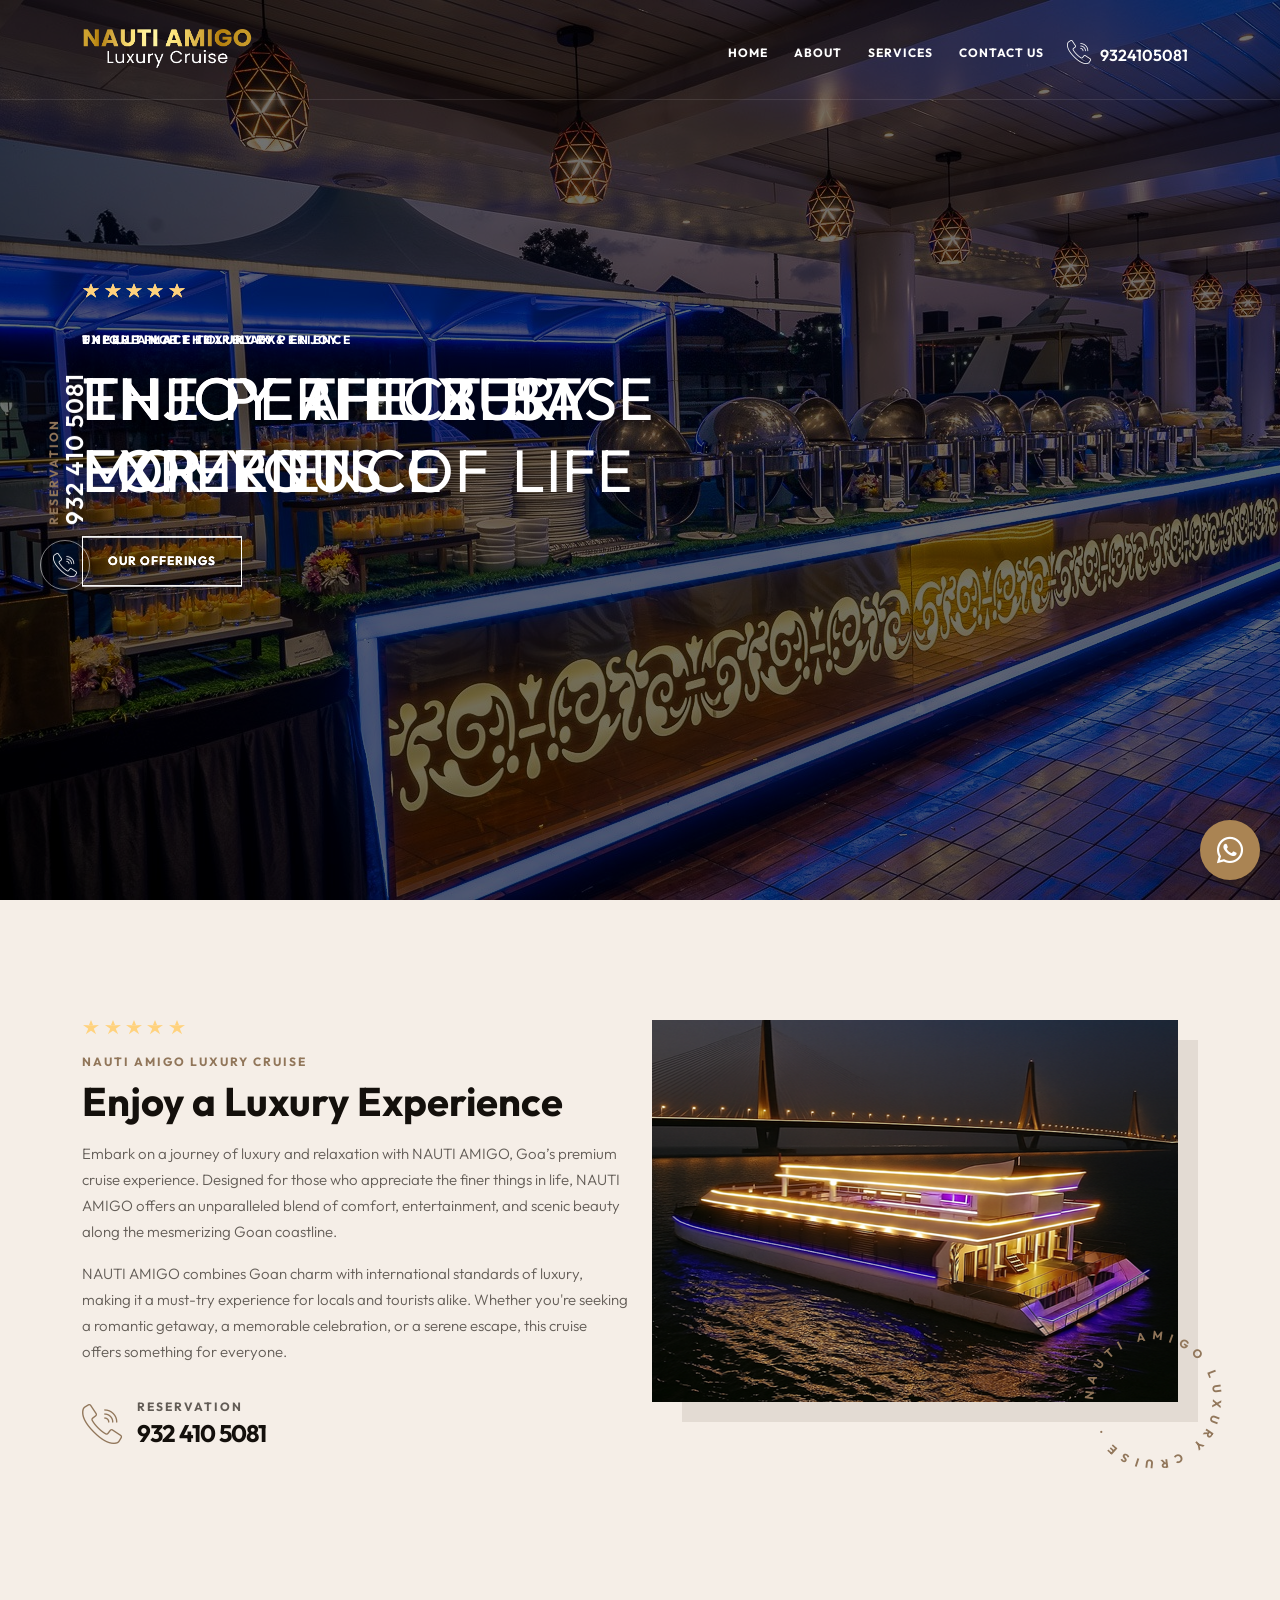
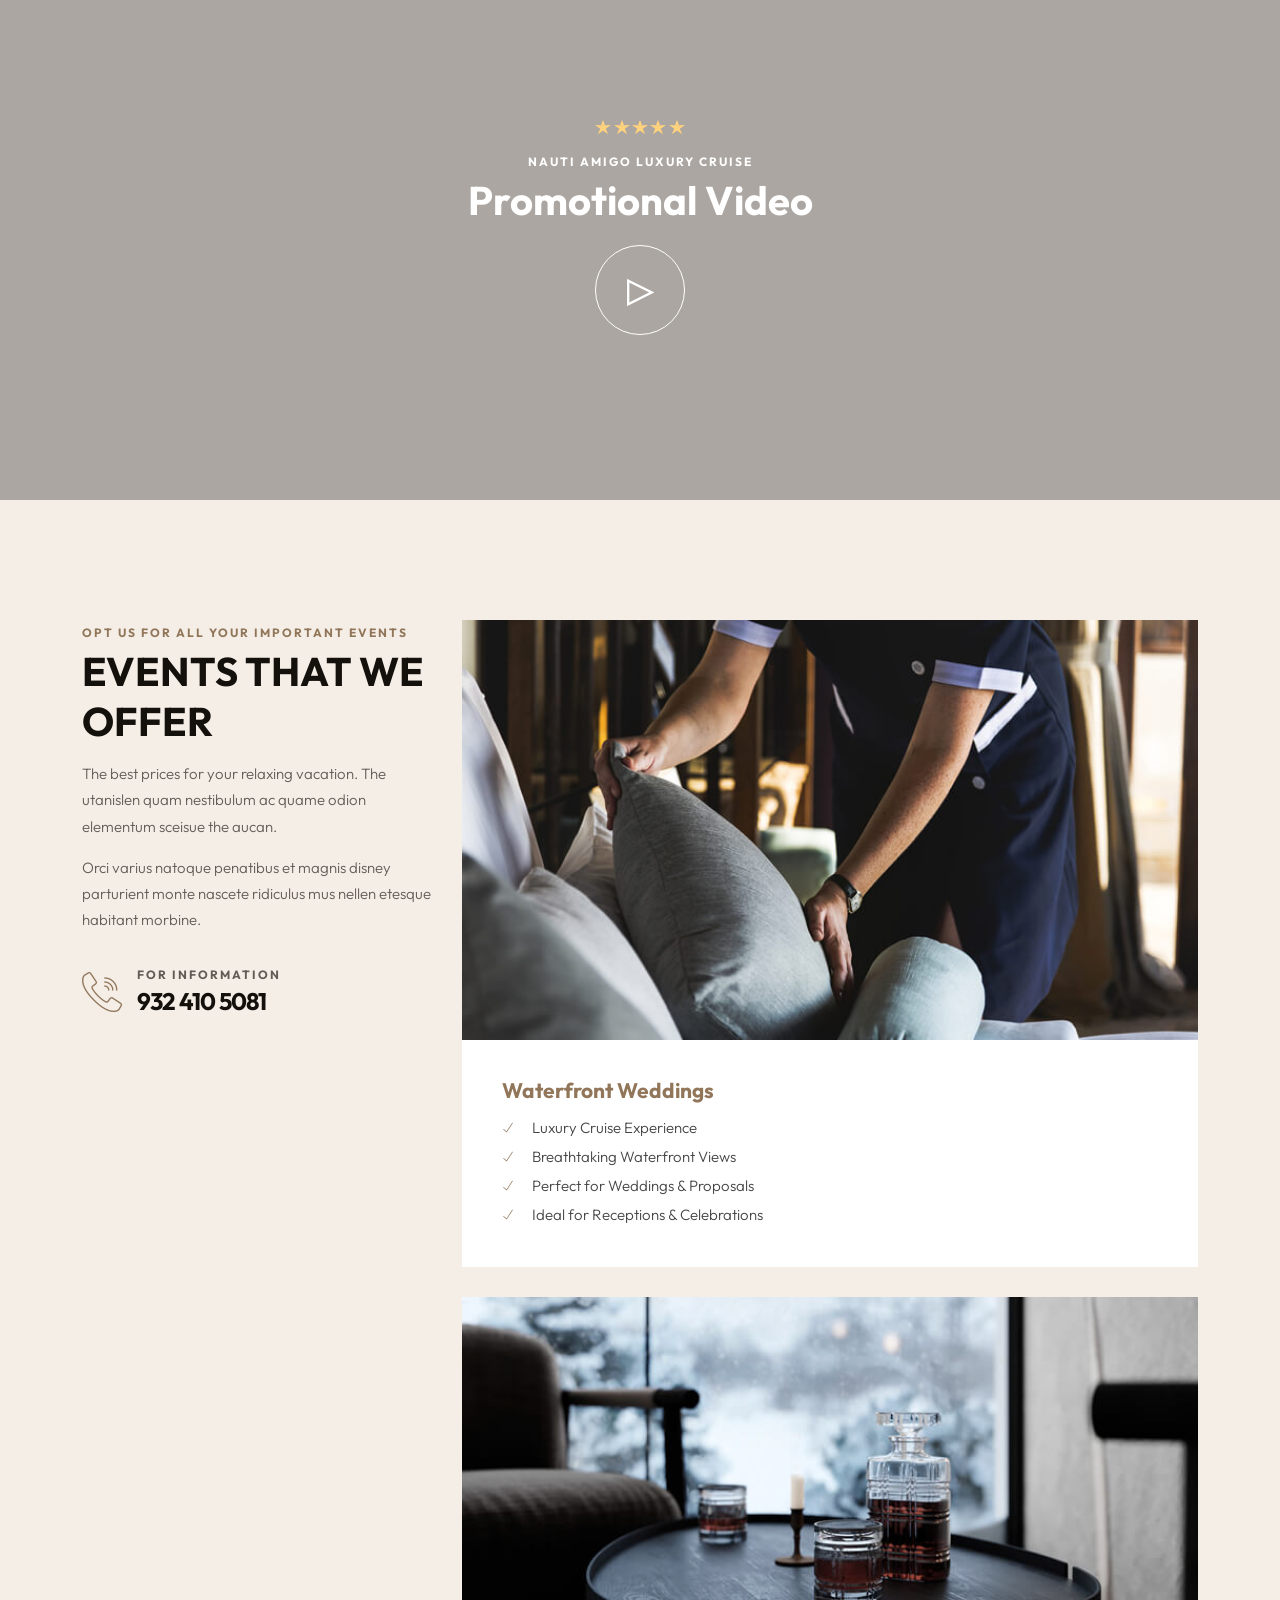
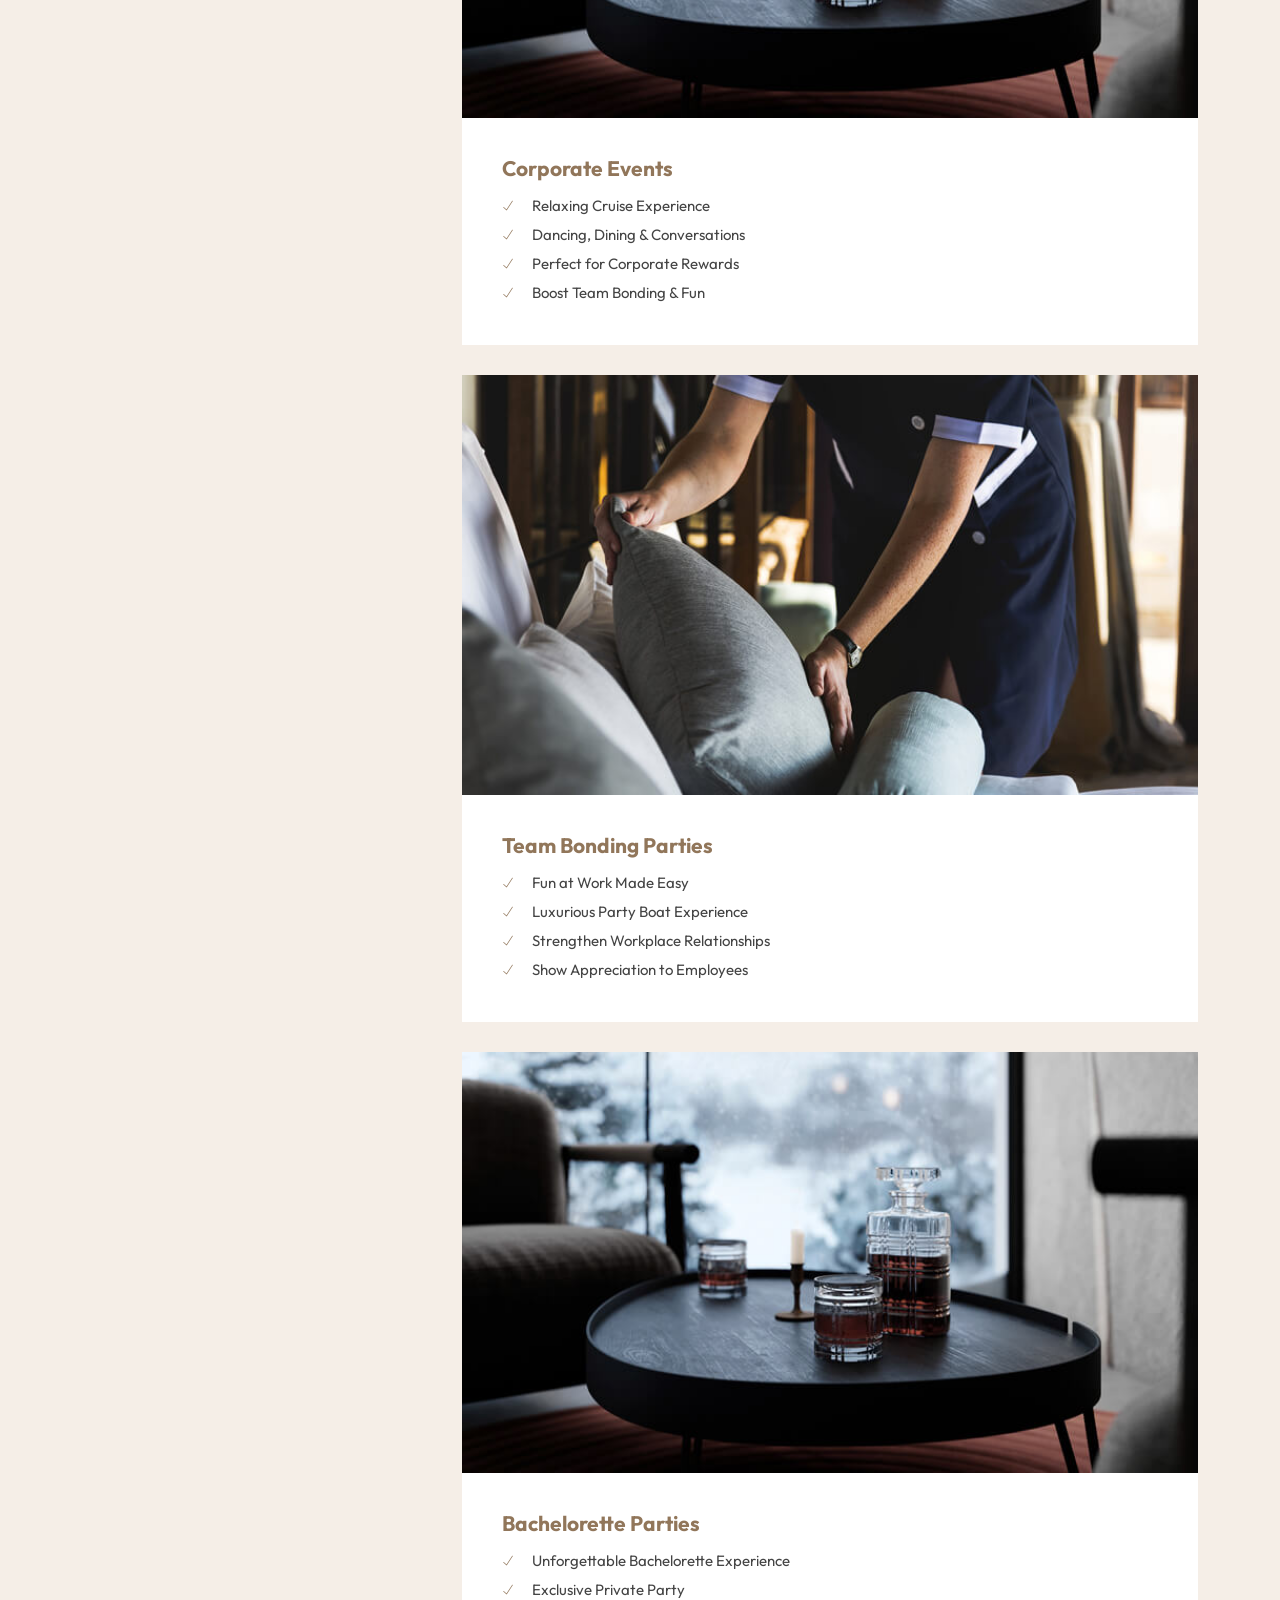
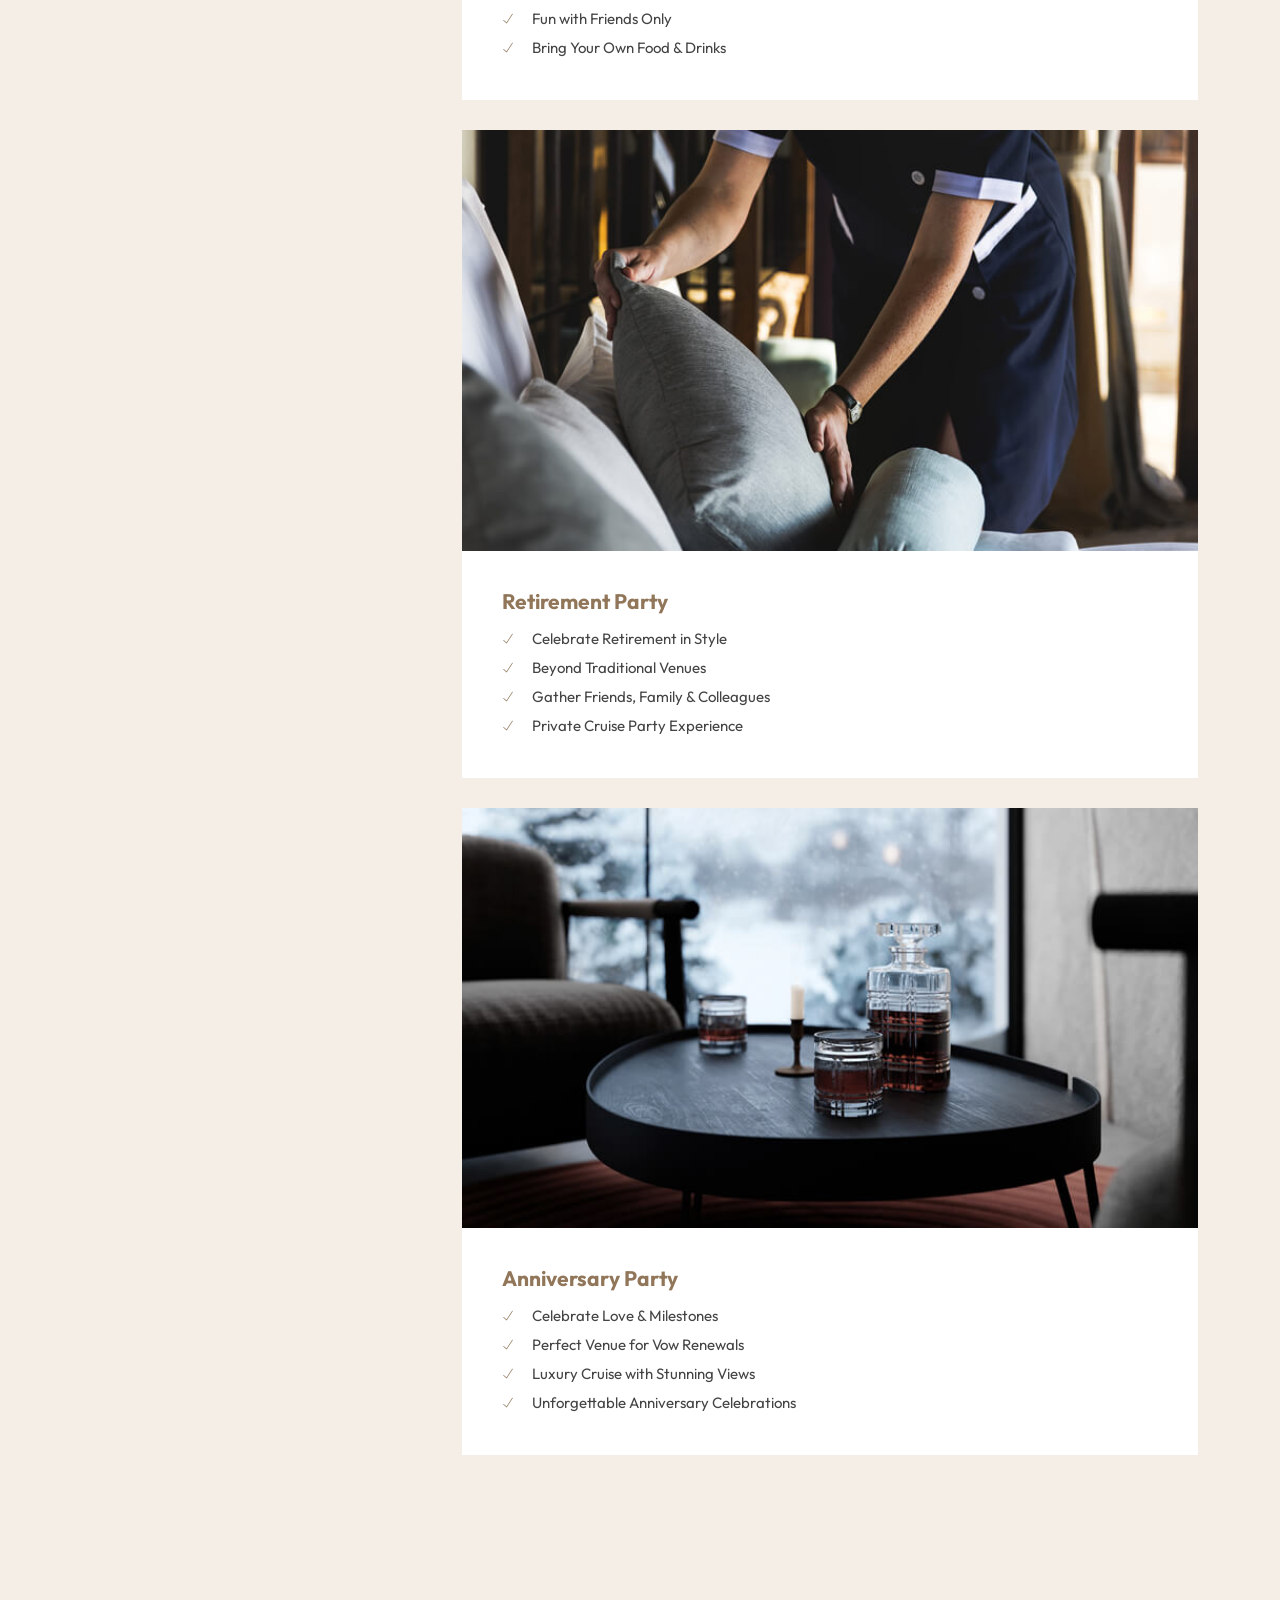
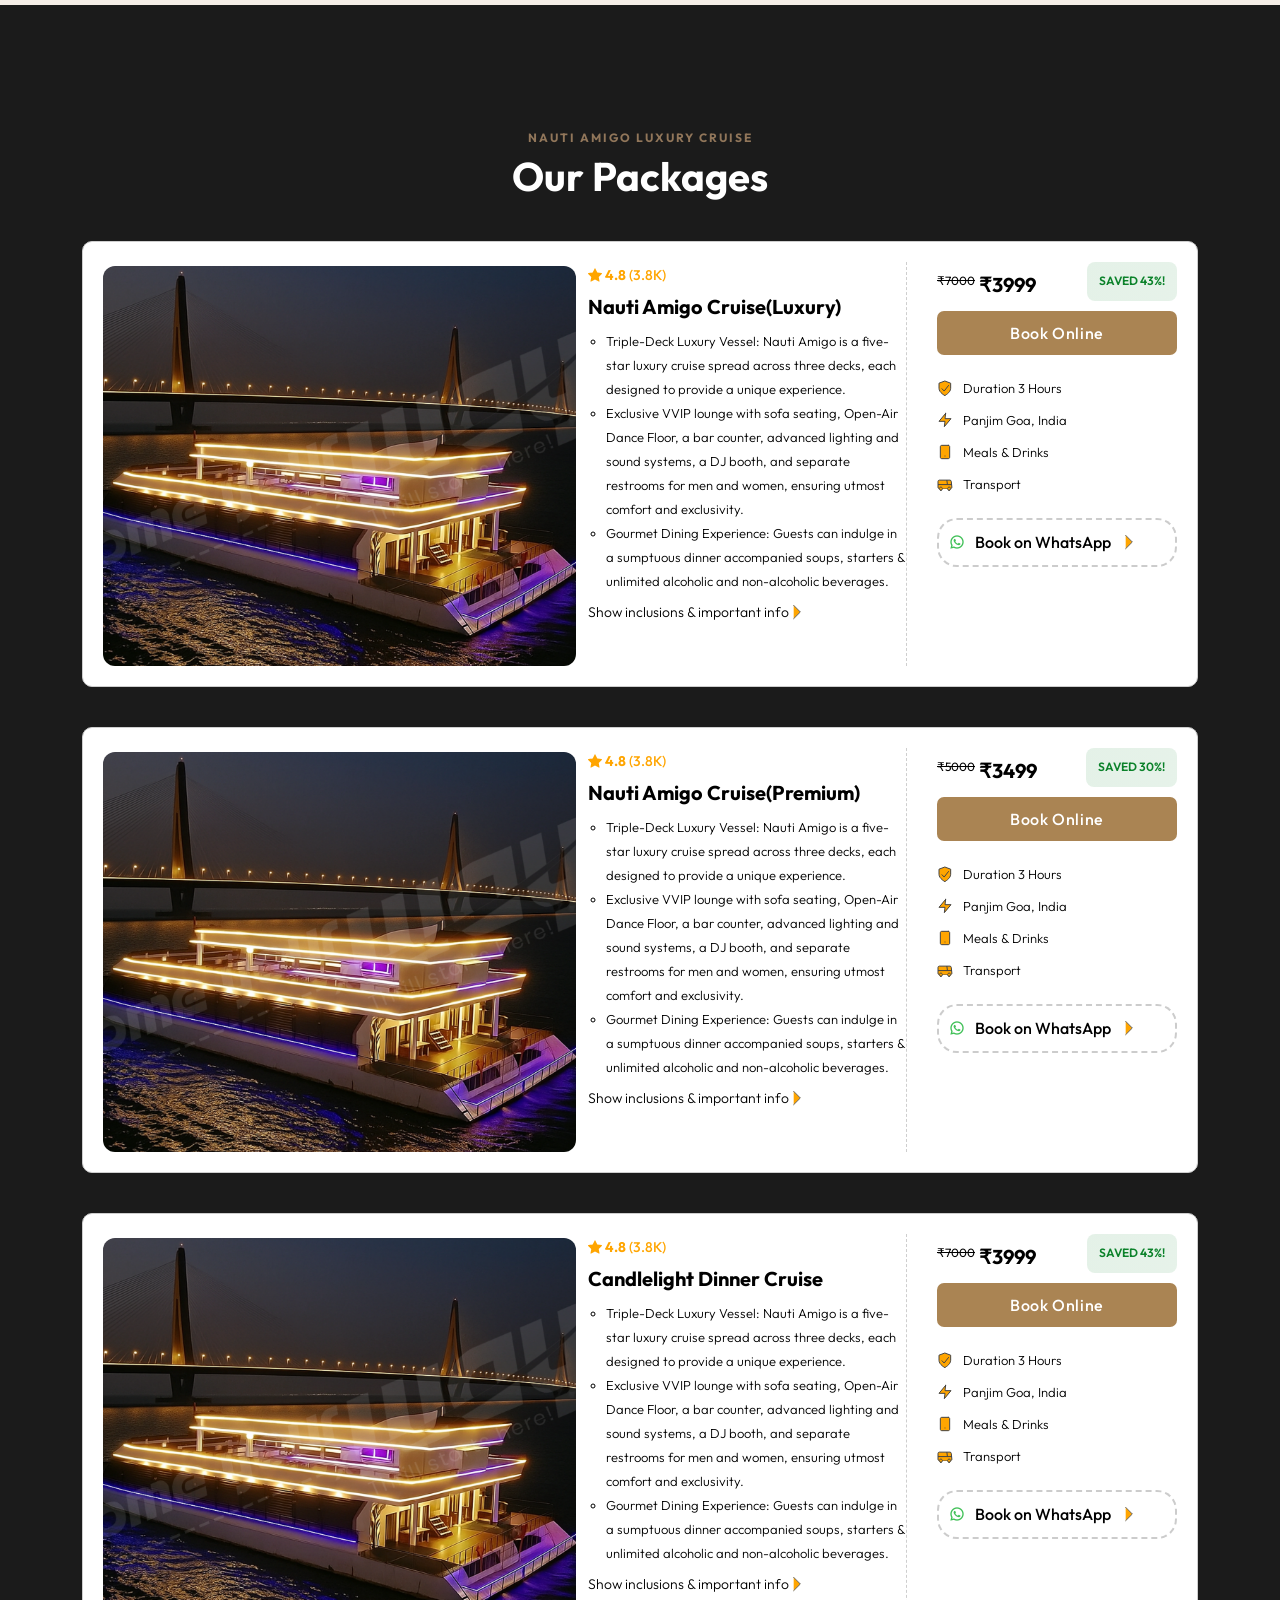
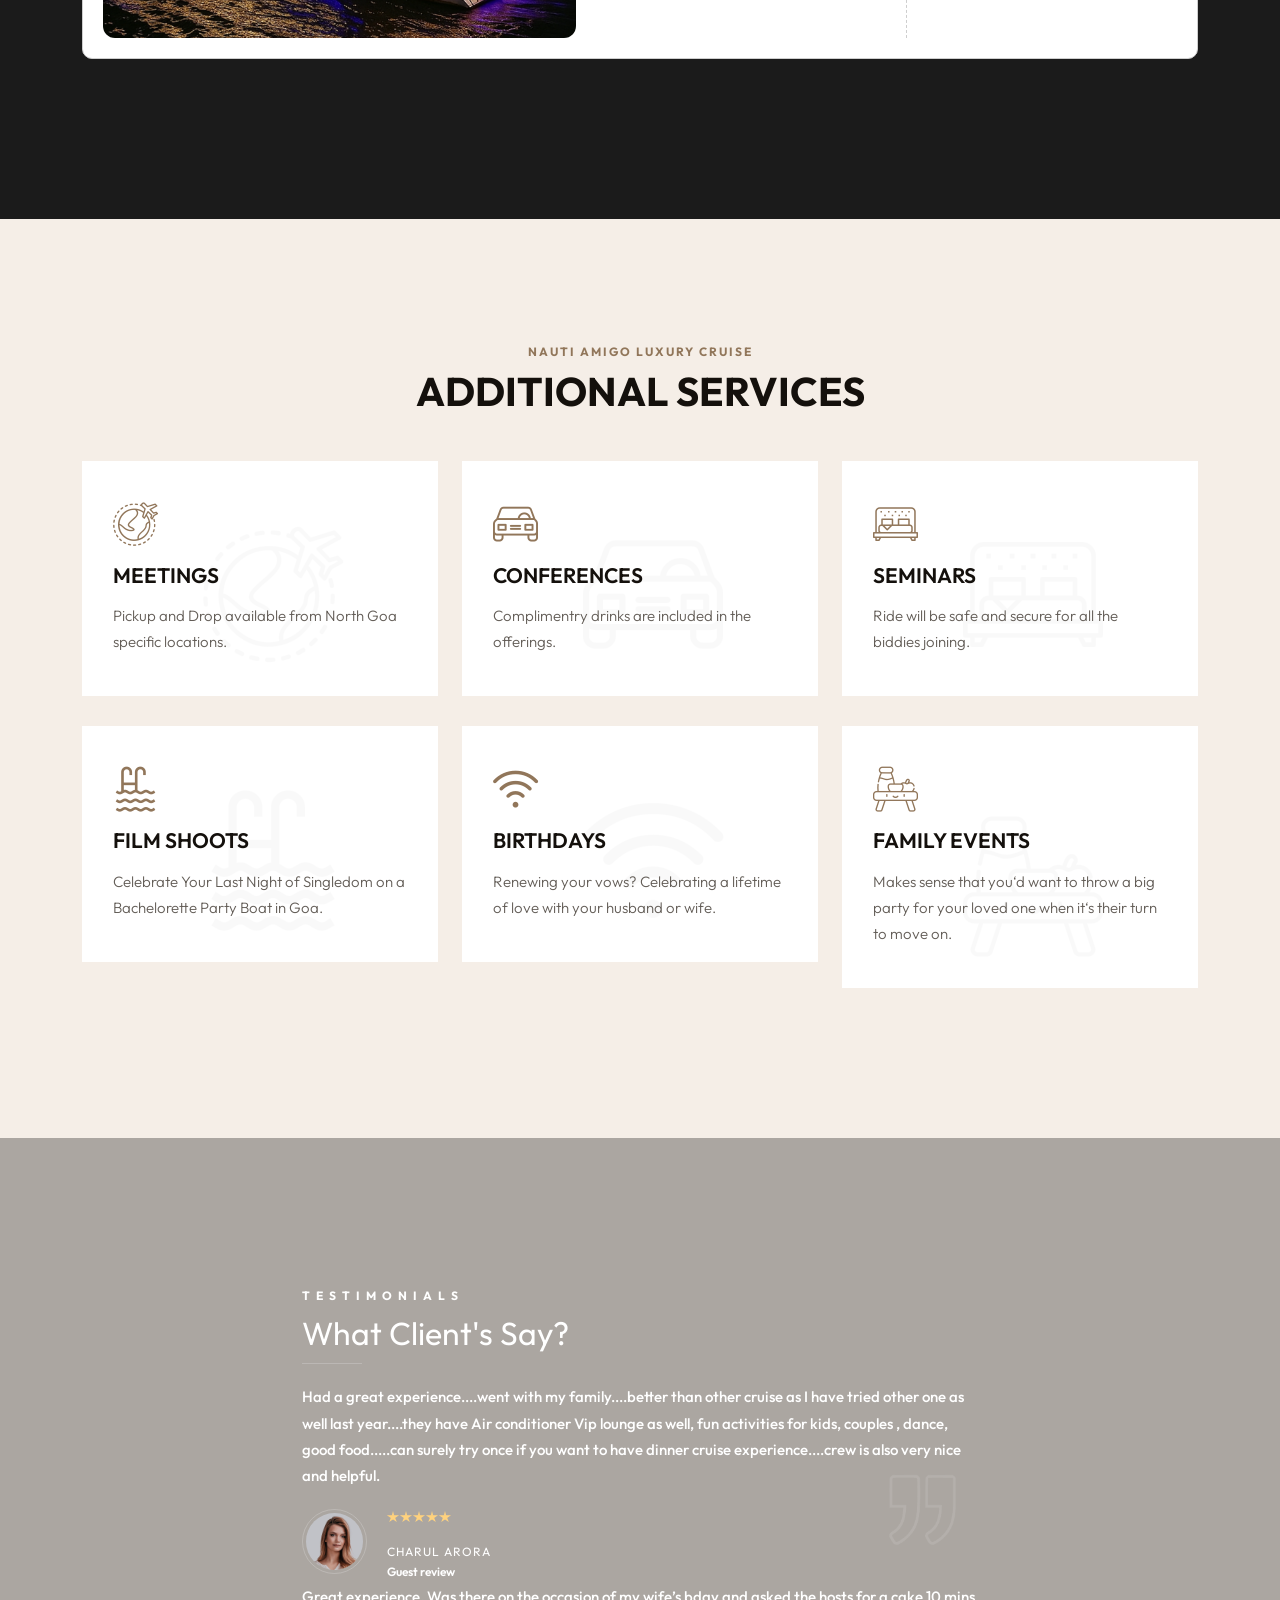
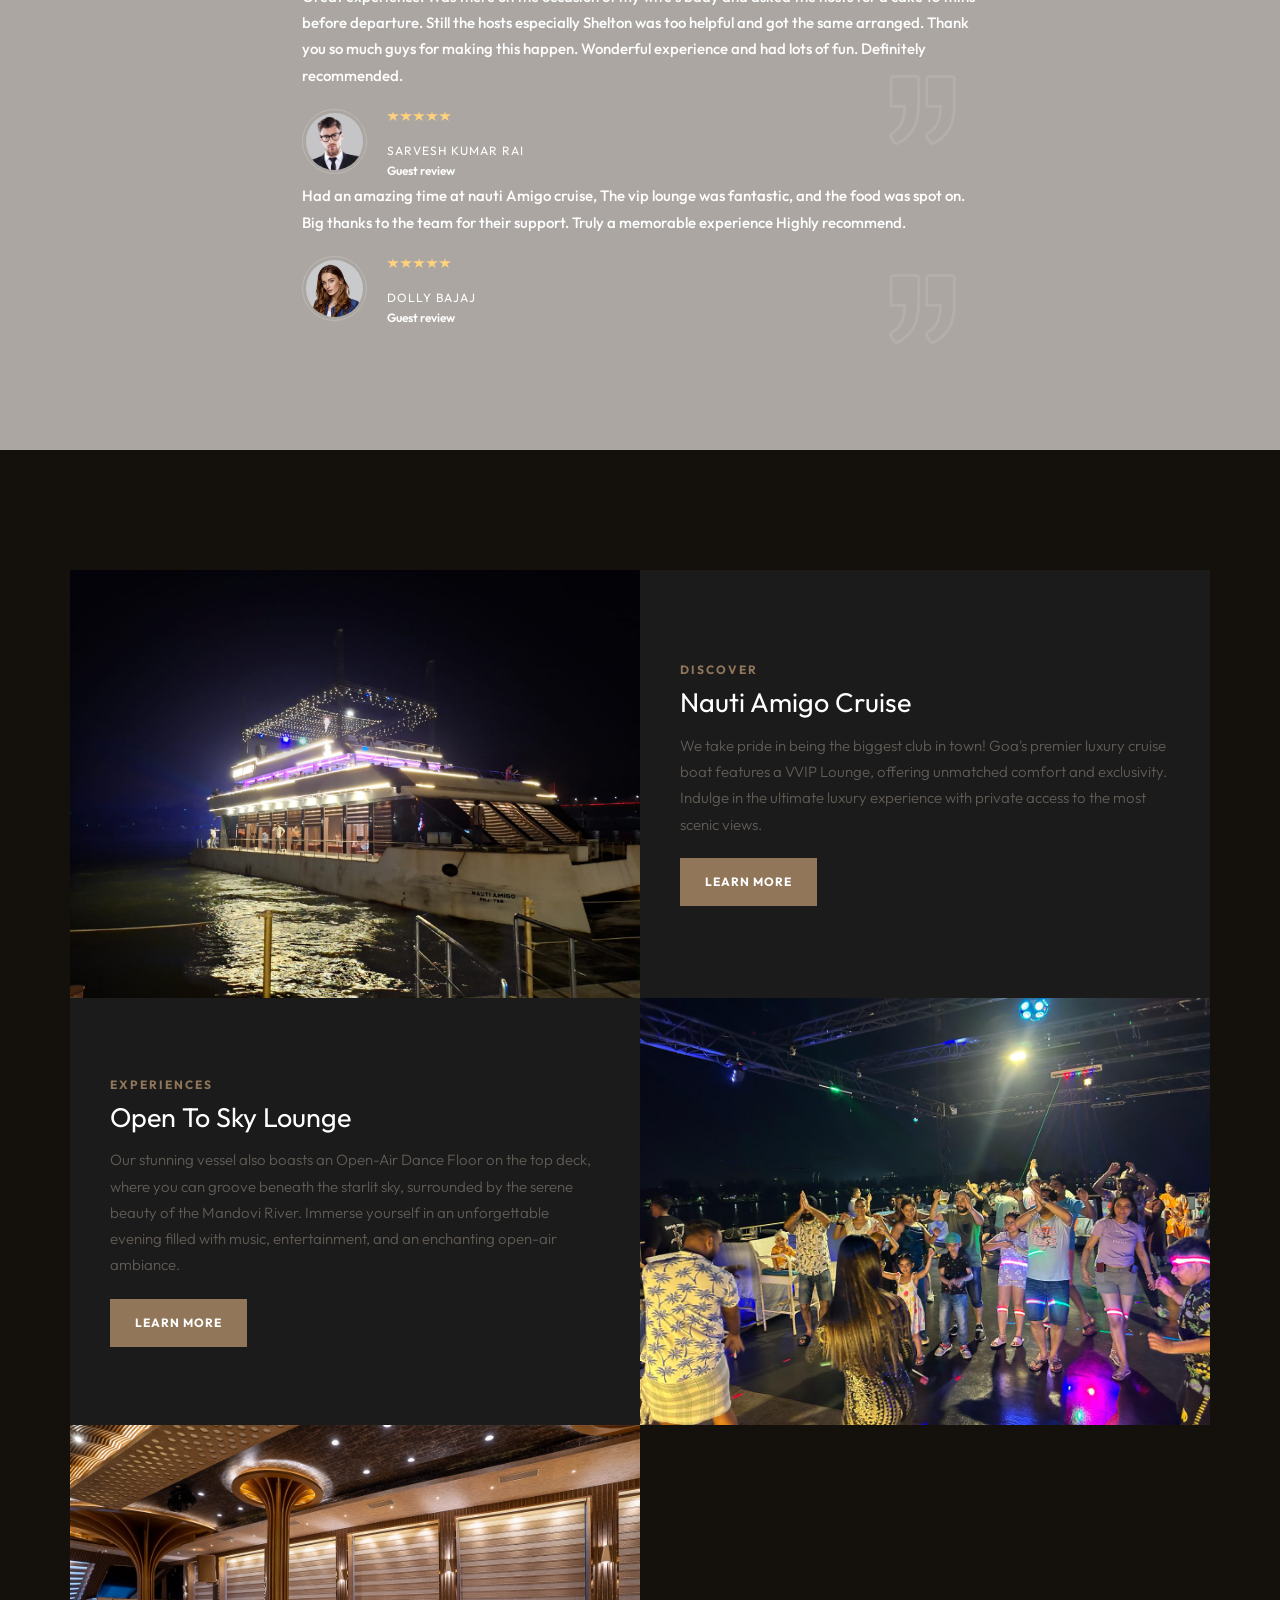
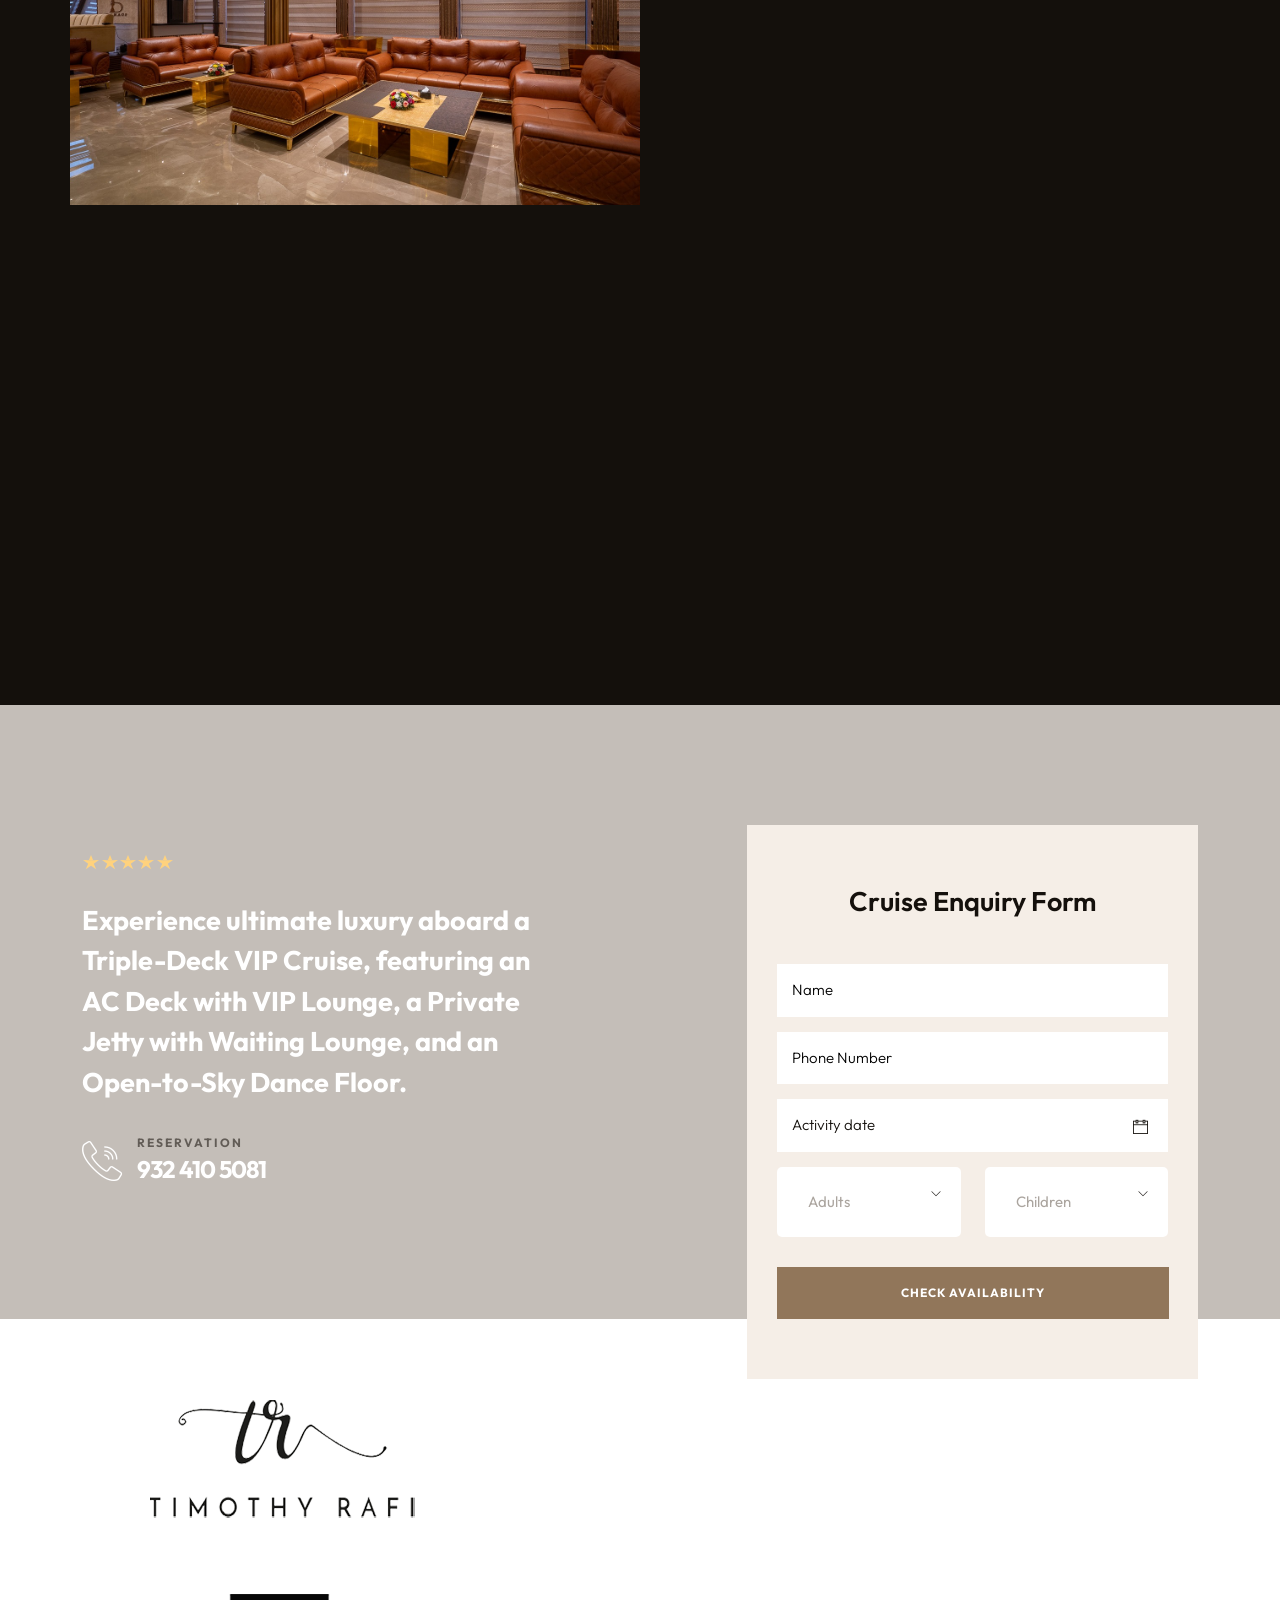
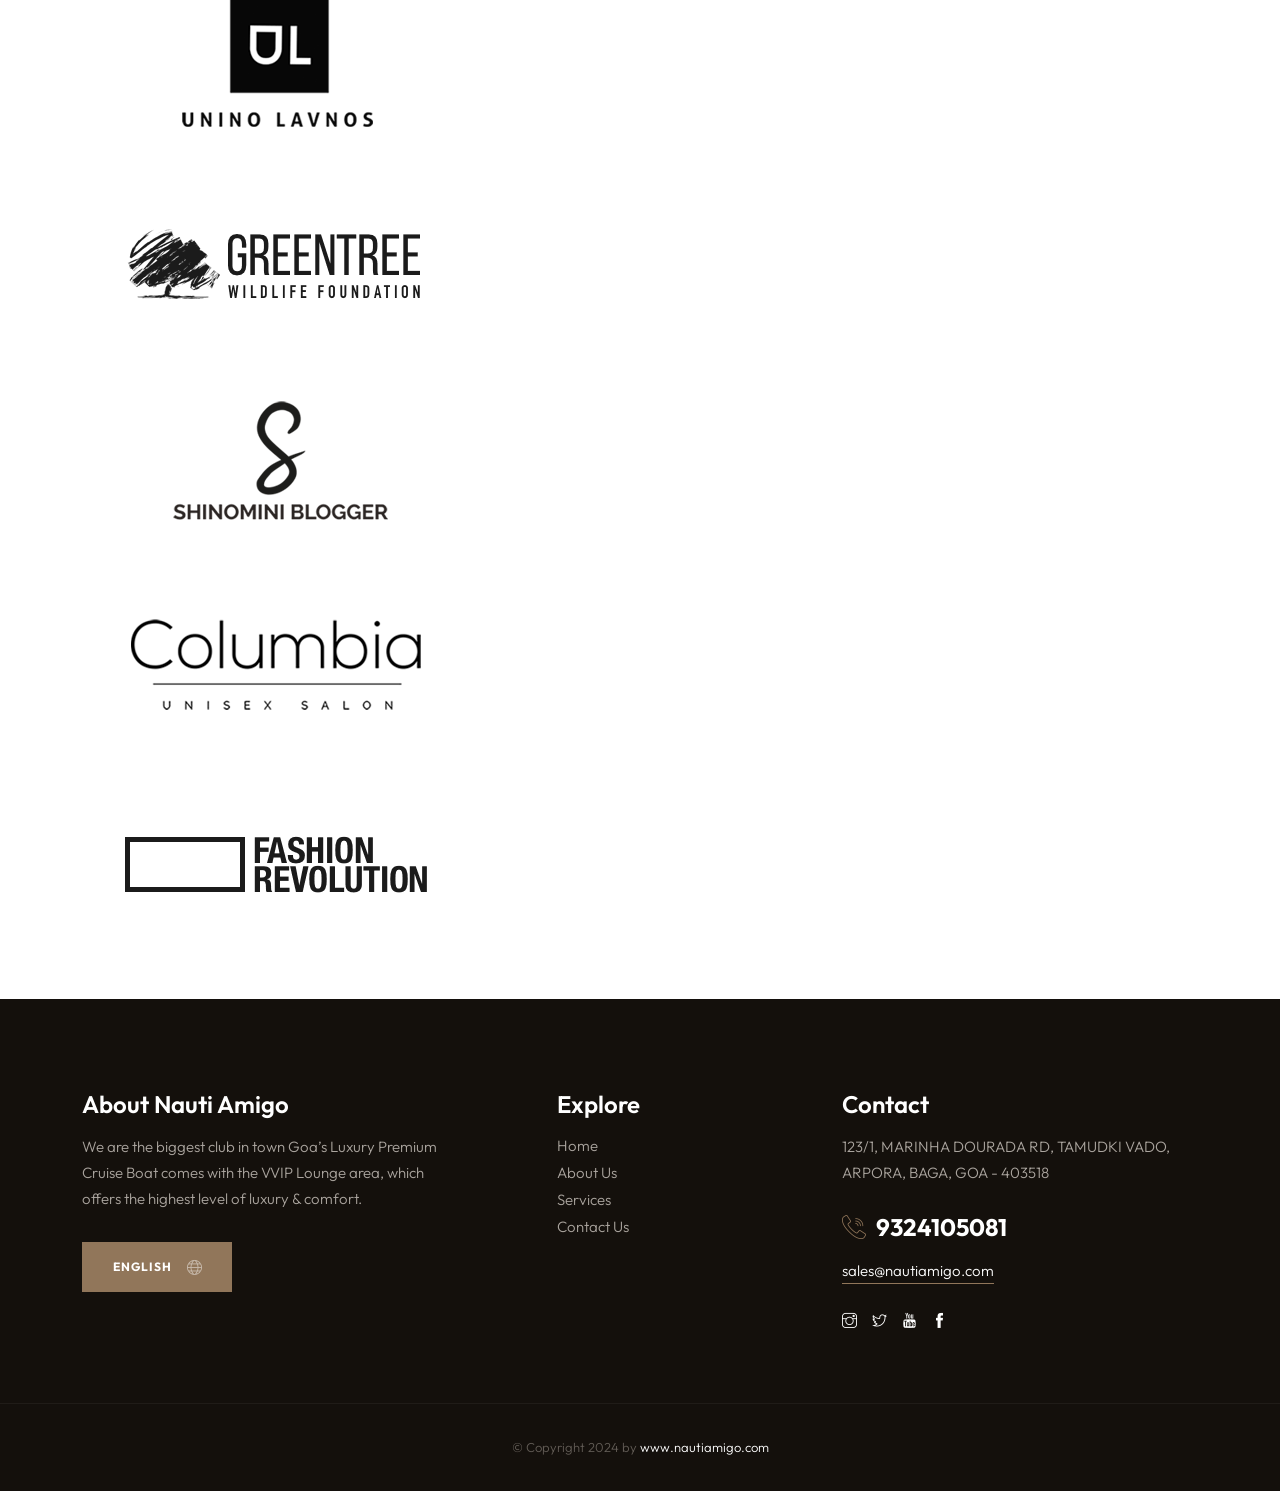
==== index.html @ 5017ae18 "updated code" ====
<!DOCTYPE html>
<html lang="zxx">
   <head>
      <meta charset="utf-8" />
      <meta http-equiv="X-UA-Compatible" content="IE=edge" />
      <meta
         name="viewport"
         content="width=device-width, initial-scale=1, maximum-scale=1"
         />
      <title>NAUTI AMIGO Luxury Cruise</title>
      <link rel="shortcut icon" href="img/favicon.png" />
      <link
         rel="stylesheet"
         href="https://fonts.googleapis.com/css2?family=Barlow&family=Barlow+Condensed&family=Gilda+Display&display=swap"
         />
      <link rel="stylesheet" href="css/plugins.css" />
      <link rel="stylesheet" href="css/style.css" />
      <link rel="stylesheet" href="css/card.css" />
      <link rel="stylesheet" href="https://cdnjs.cloudflare.com/ajax/libs/font-awesome/6.4.0/css/all.min.css">
      <link rel='stylesheet' id='googlefonts-1-css' href='https://fonts.googleapis.com/css2?family=Outfit:wght@300;400;500;600;700;800;900&#038;display=swap' type='text/css' media='all' />
   </head>
   <style>
      .whatsapp-float {
      position: fixed;
      width: 60px;
      height: 60px;
      bottom: 20px;
      right: 20px;
      background-color: #aa8453;
      color: #fff;
      border-radius: 50px;
      text-align: center;
      font-size: 30px;
      box-shadow: 2px 2px 5px rgba(0, 0, 0, 0.3);
      z-index: 1000;
      display: flex;
      align-items: center;
      justify-content: center;
      text-decoration: none;
      }
      .whatsapp-float:hover {
      background-color: #aa8453;
      }
      .header-phone-icon {
      width: 40px;
      height: 40px;
      right: 20px;
      background-color: #aa8453;
      color: #fff;
      border-radius: 50px;
      text-align: center;
      font-size: 20px;
      box-shadow: 2px 2px 5px rgba(0, 0, 0, 0.3);
      z-index: 1000;
      display: flex;
      align-items: center;
      justify-content: center;
      text-decoration: none;
      }
      .header-phone-icon:hover {
      background-color: #aa8453;
      }
      .footer-phone-icon {
      position: fixed;
      width: 60px;
      height: 60px;
      bottom: 20px;
      left: 20px;
      background-color: #aa8453;
      color: #fff;
      border-radius: 50px;
      text-align: center;
      font-size: 30px;
      box-shadow: 2px 2px 5px rgba(0, 0, 0, 0.3);
      z-index: 1000;
      display: flex;
      align-items: center;
      justify-content: center;
      text-decoration: none;
      }
      .footer-phone-icon:hover {
      background-color: #aa8453;
      }
      /*#sticky-footer button, button.call-us, button.whatsapp {*/
      /*  width: 46%;*/
      /*  display: flex;*/
      /*  align-items: center;*/
      /*  padding: 10px;*/
      /*  border: none;*/
      /*  justify-content: center;*/
      /*  border-radius: 4px;*/
      /*  font-size: .9rem;*/
      /*  color: #fff;*/
      /*  z-index: 10;*/
      /*  font-weight: 500;*/
      /*}*/
      /*.sticky-footer {*/
      /*  display: flex;*/
      /*  justify-content: space-evenly;*/
      /*  background: #fff;*/
      /*  padding: 10px 0;*/
      /*  position: fixed;*/
      /*  bottom: 0;*/
      /*  left: 0;*/
      /*  width: 100%;*/
      /*  z-index: 10;*/
      /*}*/
      /*.sticky-footer button img{filter:invert(1)}*/
      /*.sticky-footer button img, #sticky-footer button mat-icon {*/
      /*  font-size: 20px;*/
      /*  width: 24px !important;*/
      /*  margin-right: 5px;*/
      /*}*/
      /*.sticky-footer button.call-us,button.call-us {*/
      /*  background-color: transparent;*/
      /*  border: 1px solid #ff7613;*/
      /*  color: #ff7613;*/
      /*}*/
      /*.sticky-footer button.whatsapp,button.whatsapp{background-color: #ff7613;}*/
      .navbar-nav .icon .flaticon-call {
         font-size: 24px;
         color: #fff;
      }
   </style>
   <body>
      <!-- Preloader -->
      <div class="preloader-bg"></div>
      <div id="preloader">
         <div id="preloader-status">
            <div class="preloader-position loader"><span></span></div>
         </div>
      </div>
      <!-- Progress scroll totop -->
      <div class="progress-wrap cursor-pointer">
         <svg
            class="progress-circle svg-content"
            width="100%"
            height="100%"
            viewBox="-1 -1 102 102"
            >
            <path d="M50,1 a49,49 0 0,1 0,98 a49,49 0 0,1 0,-98" />
         </svg>
      </div>
      <!-- Navbar -->
      <nav class="navbar navbar-expand-lg">
         <div class="container">
            <div class="logo-wrapper">
               <a class="logo" href="index.html">
               <img src="img/logo.png" class="logo-img" alt="" />
               </a>
            </div>
            <button class="navbar-toggler" type="button" data-bs-toggle="collapse" data-bs-target="#navbar" aria-controls="navbar" aria-expanded="false" aria-label="Toggle navigation"> <span class="navbar-toggler-icon"><i class="ti-menu"></i></span> </button>
            <div class="collapse navbar-collapse" id="navbar">
               <ul class="navbar-nav ms-auto ">
                  <li id="menu-item-55" class="menu-item menu-item-type-post_type menu-item-object-page menu-item-55 nav-item dropdown"><a title="Home" class="nav-link" href="#">Home</a></li>
                  <li id="menu-item-57" class="menu-item menu-item-type-post_type menu-item-object-page menu-item-57 nav-item dropdown"><a title="About" class="nav-link" href="#">About</a></li>
                  <li id="menu-item-56" class="menu-item menu-item-type-post_type menu-item-object-page menu-item-56 nav-item dropdown"><a title="Services" class="nav-link" href="#">Services</a></li>
                  <li id="menu-item-67" class="menu-item menu-item-type-post_type menu-item-object-page menu-item-67 nav-item dropdown"><a title="Contact-Us" class="nav-link" href="#">Contact Us</a></li>
                  <li class="menu-item menu-item-type-post_type menu-item-object-page menu-item-67 nav-item dropdown" style="padding:8px 10px;">
                     <div class="icon"><span class="flaticon-call"></span> <a style="color: #fff; text-decoration: none; margin-left: 6px; font-size: 16px; font-weight: 600;" href="tel:9324105081">9324105081</a></div>
                   </li>
               </ul>
            </div>
         </div>
      </nav>
      <!-- Slider -->
      <header class="header slider-fade">
         <div class="owl-carousel owl-theme">
            <!-- The opacity on the image is made with "data-overlay-dark="number". You can change it using the numbers 0-9. -->
            <div
               class="text-left item bg-img"
               data-overlay-dark="2"
               data-background="img/slider/1.jpeg"
               >
               <div class="v-middle caption">
                  <div class="container">
                     <div class="row">
                        <div class="col-lg-7 col-md-12">
                           <span>
                           <i class="star-rating"></i>
                           <i class="star-rating"></i>
                           <i class="star-rating"></i>
                           <i class="star-rating"></i>
                           <i class="star-rating"></i>
                           </span>
                           <h4>Experiance The Luxury</h4>
                           <h1>Enjoy a Luxury Experience</h1>
                           <div class="butn-light mt-30 mb-30">
                              <a href="#" data-scroll-nav="1"
                                 ><span>Our Offerings</span></a
                                 >
                           </div>
                        </div>
                     </div>
                  </div>
               </div>
            </div>
            <div
               class="text-left item bg-img"
               data-overlay-dark="2"
               data-background="img/slider/4.jpeg"
               >
               <div class="v-middle caption">
                  <div class="container">
                     <div class="row">
                        <div class="col-lg-7 col-md-12">
                           <span>
                           <i class="star-rating"></i>
                           <i class="star-rating"></i>
                           <i class="star-rating"></i>
                           <i class="star-rating"></i>
                           <i class="star-rating"></i>
                           </span>
                           <h4>Unique Place to Relax & Enjoy</h4>
                           <h1>The Perfect Base For You</h1>
                           <div class="butn-light mt-30 mb-30">
                              <a href="#" data-scroll-nav="1"
                                 ><span>Our Offerings</span></a
                                 >
                           </div>
                        </div>
                     </div>
                  </div>
               </div>
            </div>
            <div
               class="text-left item bg-img"
               data-overlay-dark="3"
               data-background="img/slider/6.jpeg"
               >
               <div class="v-middle caption">
                  <div class="container">
                     <div class="row">
                        <div class="col-lg-7 col-md-12">
                           <span>
                           <i class="star-rating"></i>
                           <i class="star-rating"></i>
                           <i class="star-rating"></i>
                           <i class="star-rating"></i>
                           <i class="star-rating"></i>
                           </span>
                           <h4>The Ultimate Luxury Experience</h4>
                           <h1>Enjoy The Best Moments of Life</h1>
                           <div class="butn-light mt-30 mb-30">
                              <a href="#" data-scroll-nav="1"
                                 ><span>Our Offerings</span></a
                                 >
                           </div>
                        </div>
                     </div>
                  </div>
               </div>
            </div>
         </div>
         <!-- slider reservation -->
         <div class="reservation">
            <a href="tel:9324105081
               ">
               <div class="icon d-flex justify-content-center align-items-center">
                  <i class="flaticon-call"></i>
               </div>
               <div class="call"><span>932 410 5081</span> <br />Reservation</div>
            </a>
         </div>
      </header>
      <!-- About -->
      <section class="about section-padding">
         <div class="container">
            <div class="row">
               <div
                  class="col-lg-6 col-md-12 mb-30 animate-box fadeInUp animated"
                  data-animate-effect="fadeInUp"
                  >
                  <span>
                  <i class="star-rating"></i>
                  <i class="star-rating"></i>
                  <i class="star-rating"></i>
                  <i class="star-rating"></i>
                  <i class="star-rating"></i>
                  </span>
                  <div class="section-subtitle">NAUTI AMIGO Luxury Cruise</div>
                  <div class="section-title">Enjoy a Luxury Experience</div>
                  <p>
                     Embark on a journey of luxury and relaxation with NAUTI AMIGO, Goa’s premium cruise experience. Designed for those who appreciate the finer things in life, NAUTI AMIGO offers an unparalleled blend of comfort, entertainment, and scenic beauty along the mesmerizing Goan coastline.
                  </p>
                  <p>
                     NAUTI AMIGO combines Goan charm with international standards of luxury, making it a must-try experience for locals and tourists alike. Whether you're seeking a romantic getaway, a memorable celebration, or a serene escape, this cruise offers something for everyone.
                  </p>
                  <!-- call -->
                  <div class="reservations">
                     <div class="icon"><span class="flaticon-call"></span></div>
                     <div class="text">
                        <p>Reservation</p>
                        <a href="tel:932-410-5081">932 410 5081</a>
                     </div>
                  </div>
               </div>
               <div class="col-lg-6 col-md-12 mb-30 animate-box fadeInUp animatedx" data-animate-effect="fadeInUp">
                  <div class="img-exp">
                     <div class="about-img">
                        <div class="img">
                           <img decoding="async" src="img/rooms/cruise.png" class="img-fluid" alt="">
                        </div>
                     </div>
                     <div id="circle">
                        <svg version="1.1" xmlns="http://www.w3.org/2000/svg" xmlns:xlink="http://www.w3.org/1999/xlink" x="0px" y="0px" width="300px" height="300px" viewBox="0 0 300 300" enable-background="new 0 0 300 300" xml:space="preserve">
                           <defs>
                              <path id="circlePath" d=" M 150, 150 m -60, 0 a 60,60 0 0,1 120,0 a 60,60 0 0,1 -120,0 "></path>
                           </defs>
                           <circle cx="150" cy="100" r="75" fill="none"></circle>
                           <g>
                              <use xlink:href="#circlePath" fill="none"></use>
                              <text fill="#91765a">
                                 <textPath xlink:href="#circlePath">
                                     Nauti Amigo Luxury Cruise .										
                                 </textPath>
                              </text>
                           </g>
                        </svg>
                     </div>
                  </div>
               </div>
            </div>
         </div>
      </section>
     
      <section
         class="video-wrapper video section-padding bg-img bg-fixed"
         data-overlay-dark="3"
         data-background="img/slider/2.jpeg"
         >
      <div class="container">
      <div class="row">
      <div class="col-md-8 offset-md-2 text-center">
      <span
         ><i class="star-rating"></i><i class="star-rating"></i
         ><i class="star-rating"></i><i class="star-rating"></i
         ><i class="star-rating"></i
         ></span>
      <div class="section-subtitle">
      <span>Nauti Amigo Luxury Cruise</span>
      </div>
      <div class="section-title"><span>Promotional Video</span></div>
      </div>
      </div>
      <div class="row">
      <div class="text-center col-md-12">
      <a class="vid" href="img/nautiamigo.mp4">
      <div class="vid-butn">
      <span class="icon">
      <i class="ti-control-play"></i>
      </span>
      </div>
      </a>
      </div>
      </div>
      </div>
      </section>
      <!-- Pricing -->
      <section class="pricing section-padding">
      <div class="container">
      <div class="row">
      <div class="col-md-4">
      <div class="section-subtitle"><span>OPT US FOR ALL YOUR IMPORTANT EVENTS</span></div>
      <div class="section-title">EVENTS THAT WE OFFER </div>
      <p class="color-2">
      The best prices for your relaxing vacation. The utanislen quam
      nestibulum ac quame odion elementum sceisue the aucan.
      </p>
      <p class="color-2">
      Orci varius natoque penatibus et magnis disney parturient monte
      nascete ridiculus mus nellen etesque habitant morbine.
      </p>
      <div class="reservations mb-30">
      <div class="icon"><span class="flaticon-call"></span></div>
      <div class="text">
      <p class="color-2">For information</p>
      <a href="tel:932-410-5081">932 410 5081</a>
      </div>
      </div>
      </div>
      <div class="col-md-8">
      <div class="owl-carousel owl-theme">
      <div class="pricing-card">
      <img src="img/pricing/1.jpg" alt="" />
      
      <div class="desc">
      <div class="amount">Waterfront Weddings</span></div>
      <ul class="list-unstyled list">
        <li><i class="ti-check"></i> Luxury Cruise Experience</li>
        <li><i class="ti-check"></i> Breathtaking Waterfront Views</li>
        <li><i class="ti-check"></i> Perfect for Weddings & Proposals</li>
        <li><i class="ti-check"></i> Ideal for Receptions & Celebrations</li>
      </ul>
      
      </div>
      </div>
      <div class="pricing-card">
      <img src="img/pricing/2.jpg" alt="" />
      <div class="desc">
      <div class="amount">Corporate Events</span></div>
      <ul class="list-unstyled list">
        <li><i class="ti-check"></i> <strong>Relaxing Cruise Experience</strong></li>
        <li><i class="ti-check"></i> <strong>Dancing, Dining & Conversations</strong></li>
        <li><i class="ti-check"></i> <strong>Perfect for Corporate Rewards</strong></li>
        <li><i class="ti-check"></i> <strong>Boost Team Bonding & Fun</strong></li>
      </ul>
      
      </div>
      </div>
      <div class="pricing-card">
      <img src="img/pricing/1.jpg" alt="" />
      <div class="desc">
      <div class="amount">Team Bonding Parties</span></div>
      <ul class="list-unstyled list">
        <li><i class="ti-check"></i> <strong>Fun at Work Made Easy</strong></li>
        <li><i class="ti-check"></i> <strong>Luxurious Party Boat Experience</strong></li>
        <li><i class="ti-check"></i> <strong>Strengthen Workplace Relationships</strong></li>
        <li><i class="ti-check"></i> <strong>Show Appreciation to Employees</strong></li>
      </ul>
      
      </div>
      </div>
      <div class="pricing-card">
      <img src="img/pricing/2.jpg" alt="" />
      <div class="desc">
      <div class="amount">Bachelorette Parties</span></div>
      <ul class="list-unstyled list">
        <li><i class="ti-check"></i> <strong>Unforgettable Bachelorette Experience</strong></li>
        <li><i class="ti-check"></i> <strong>Exclusive Private Party</strong></li>
        <li><i class="ti-check"></i> <strong>Fun with Friends Only</strong></li>
        <li><i class="ti-check"></i> <strong>Bring Your Own Food & Drinks</strong></li>
      </ul>      
      </div>
      </div>
      <div class="pricing-card">
      <img src="img/pricing/1.jpg" alt="" />
      <div class="desc">
      <div class="amount">Retirement Party</span></div>
      <ul class="list-unstyled list">
        <li><i class="ti-check"></i> <strong>Celebrate Retirement in Style</strong></li>
        <li><i class="ti-check"></i> <strong>Beyond Traditional Venues</strong></li>
        <li><i class="ti-check"></i> <strong>Gather Friends, Family & Colleagues</strong></li>
        <li><i class="ti-check"></i> <strong>Private Cruise Party Experience</strong></li>
      </ul>
      
      </div>
      </div>
      <div class="pricing-card">
      <img src="img/pricing/2.jpg" alt="" />
      <div class="desc">
      <div class="amount">Anniversary Party</span></div>
      <ul class="list-unstyled list">
        <li><i class="ti-check"></i> <strong>Celebrate Love & Milestones</strong></li>
        <li><i class="ti-check"></i> <strong>Perfect Venue for Vow Renewals</strong></li>
        <li><i class="ti-check"></i> <strong>Luxury Cruise with Stunning Views</strong></li>
        <li><i class="ti-check"></i> <strong>Unforgettable Anniversary Celebrations</strong></li>
      </ul>
      
      </div>
      </div>
      </div>
      </div>
      </div>
      </div>
      </section>
      <section class="section-padding bg-darkblack">
      <div class="col-md-12 container text-center">
      <div class="section-subtitle">NAUTI AMIGO Luxury Cruise</div>
      <div class="section-title" style="color: white;">Our Packages</div>
      <div id="cruise-container" class="owl-carousel owl-theme"></div>
      </div>
      </div>
      </section>
      <!-- Facilties -->
      <section class="facilties section-padding">
         <div class="container">
            <div class="row">
               <div class="col-md-12 mb-30 text-center">
                  <div class="section-subtitle">NAUTI AMIGO Luxury Cruise</div>
                  <div class="section-title">ADDITIONAL SERVICES</div>
               </div>
            </div>
            <div class="row">
               <div class="col-md-4">
                  <div
                     class="single-facility animate-box"
                     data-animate-effect="fadeInUp"
                     >
                     <span class="flaticon-world"></span>
                     <h5>MEETINGS</h5>
                     <p>
                        Pickup and Drop available from North Goa specific locations.
                     </p>
                     <div class="facility-shape">
                        <span class="flaticon-world"></span>
                     </div>
                  </div>
               </div>
               <div class="col-md-4">
                  <div
                     class="single-facility animate-box"
                     data-animate-effect="fadeInUp"
                     >
                     <span class="flaticon-car"></span>
                     <h5>CONFERENCES</h5>
                     <p>
                        Complimentry drinks are included in the offerings.
                     </p>
                     <div class="facility-shape">
                        <span class="flaticon-car"></span>
                     </div>
                  </div>
               </div>
               <div class="col-md-4">
                  <div
                     class="single-facility animate-box"
                     data-animate-effect="fadeInUp"
                     >
                     <span class="flaticon-bed"></span>
                     <h5>SEMINARS</h5>
                     <p>
                        Ride will be safe and secure for all the biddies joining.
                     </p>
                     <div class="facility-shape">
                        <span class="flaticon-bed"></span>
                     </div>
                  </div>
               </div>
               <div class="col-md-4">
                  <div
                     class="single-facility animate-box"
                     data-animate-effect="fadeInUp"
                     >
                     <span class="flaticon-swimming"></span>
                     <h5>FILM SHOOTS</h5>
                     <p>
                        Celebrate Your Last Night of Singledom on a Bachelorette Party Boat in Goa.
                     </p>
                     <div class="facility-shape">
                        <span class="flaticon-swimming"></span>
                     </div>
                  </div>
               </div>
               <div class="col-md-4">
                  <div
                     class="single-facility animate-box"
                     data-animate-effect="fadeInUp"
                     >
                     <span class="flaticon-wifi"></span>
                     <h5>BIRTHDAYS</h5>
                     <p>
                        Renewing your vows? Celebrating a lifetime of love with your husband or wife.
                     </p>
                     <div class="facility-shape">
                        <span class="flaticon-wifi"></span>
                     </div>
                  </div>
               </div>
               <div class="col-md-4">
                  <div
                     class="single-facility animate-box"
                     data-animate-effect="fadeInUp"
                     >
                     <span class="flaticon-breakfast"></span>
                     <h5>FAMILY EVENTS</h5>
                     <p>
                        Makes sense that you‘d want to throw a big party for your loved one when it‘s their turn to move on.
                     </p>
                     <div class="facility-shape">
                        <span class="flaticon-breakfast"></span>
                     </div>
                  </div>
               </div>
            </div>
         </div>
      </section>
      <!-- Testiominals -->
      <div class="testimonials">
         <div
            class="background bg-img bg-fixed section-padding pb-0"
            data-background="https://shthemes.net/demosd/thecappa-mountain-hotel/wp-content/uploads/2024/06/4.jpg"
            data-overlay-dark="3"
            >
            <div class="container">
               <div class="row">
                  <div class="col-md-8 offset-md-2">
                     <div class="testimonials-box">
                        <div class="head-box">
                           <h6>Testimonials</h6>
                           <h4>What Client's Say?</h4>
                           <div class="line"></div>
                        </div>
                        <div class="owl-carousel owl-theme">
                           <div class="item">
                              <span class="quote"><img src="img/quot.png" alt="" /></span>
                              <p>
                                 Had a great experience....went with my family....better than other cruise as I have tried other one as well last year....they have Air conditioner Vip lounge as well, fun activities for kids, couples , dance, good food.....can surely try once if you want to have dinner cruise experience....crew is also very nice and helpful.
                              </p>
                              <div class="info">
                                 <div class="author-img">
                                    <img src="img/team/4.jpg" alt="" />
                                 </div>
                                 <div class="cont">
                                    <span
                                       ><i class="star-rating"></i><i class="star-rating"></i
                                       ><i class="star-rating"></i><i class="star-rating"></i
                                       ><i class="star-rating"></i
                                       ></span>
                                    <h6>Charul Arora</h6>
                                    <span>Guest review</span>
                                 </div>
                              </div>
                           </div>
                           <div class="item">
                              <span class="quote"><img src="img/quot.png" alt="" /></span>
                              <p>
                                 Great experience. Was there on the occasion of my wife’s bday and asked the hosts for a cake 10 mins before departure. Still the hosts especially Shelton was too helpful and got the same arranged. Thank you so much guys for making this happen.
                                 Wonderful experience and had lots of fun. Definitely recommended.
                              </p>
                              <div class="info">
                                 <div class="author-img">
                                    <img src="img/team/1.jpg" alt="" />
                                 </div>
                                 <div class="cont">
                                    <span
                                       ><i class="star-rating"></i><i class="star-rating"></i
                                       ><i class="star-rating"></i><i class="star-rating"></i
                                       ><i class="star-rating"></i
                                       ></span>
                                    <h6>Sarvesh Kumar Rai</h6>
                                    <span>Guest review</span>
                                 </div>
                              </div>
                           </div>
                           <div class="item">
                              <span class="quote"><img src="img/quot.png" alt="" /></span>
                              <p>
                                 Had an amazing time at nauti Amigo cruise, The vip lounge was fantastic, and the food was spot on. Big thanks to the team for  their support. Truly a memorable experience
                                 Highly recommend.
                              </p>
                              <div class="info">
                                 <div class="author-img">
                                    <img src="img/team/5.jpg" alt="" />
                                 </div>
                                 <div class="cont">
                                    <span
                                       ><i class="star-rating"></i><i class="star-rating"></i
                                       ><i class="star-rating"></i><i class="star-rating"></i
                                       ><i class="star-rating"></i
                                       ></span>
                                    <h6>Dolly Bajaj</h6>
                                    <span>Guest review</span>
                                 </div>
                              </div>
                           </div>
                        </div>
                     </div>
                  </div>
               </div>
            </div>
         </div>
      </div>
      <!-- Services -->
      <section class="services section-padding">
         <div class="container">
            <div class="row">
               <div
                  class="col-md-6 p-0 animate-box"
                  data-animate-effect="fadeInLeft"
                  >
                  <div class="img left">
                     <a href="#"
                        ><img src="img/restaurant/1.jpeg" alt=""
                        /></a>
                  </div>
               </div>
               <div
                  class="col-md-6 p-0 bg-darkblack valign animate-box"
                  data-animate-effect="fadeInRight"
                  >
                  <div class="content">
                     <div class="cont text-left">
                        <div class="info">
                           <h6>Discover</h6>
                        </div>
                        <h4>Nauti Amigo Cruise</h4>
                        <p>
                           We take pride in being the biggest club in town! Goa's premier luxury cruise boat features a VVIP Lounge, offering unmatched comfort and exclusivity. Indulge in the ultimate luxury experience with private access to the most scenic views.
                        </p>
                        <div class="butn-dark">
                           <a href="#"><span>Learn More</span></a>
                        </div>
                     </div>
                  </div>
               </div>
            </div>
            <div class="row">
               <div
                  class="col-md-6 bg-darkblack p-0 order2 valign animate-box"
                  data-animate-effect="fadeInLeft"
                  >
                  <div class="content">
                     <div class="cont text-left">
                        <div class="info">
                           <h6>Experiences</h6>
                        </div>
                        <h4>Open To Sky Lounge</h4>
                        <p>
                           Our stunning vessel also boasts an Open-Air Dance Floor on the top deck, where you can groove beneath the starlit sky, surrounded by the serene beauty of the Mandovi River. Immerse yourself in an unforgettable evening filled with music, entertainment, and an enchanting open-air ambiance.
                        </p>
                        <div class="butn-dark">
                           <a href="#"><span>Learn More</span></a>
                        </div>
                     </div>
                  </div>
               </div>
               <div
                  class="col-md-6 p-0 order1 animate-box"
                  data-animate-effect="fadeInRight"
                  >
                  <div class="img">
                     <a href="#"><img src="img/spa/3.jpeg" alt="" /></a>
                  </div>
               </div>
            </div>
            <div class="row">
               <div
                  class="col-md-6 p-0 animate-box"
                  data-animate-effect="fadeInLeft"
                  >
                  <div class="img left">
                     <a href="#"><img src="img/spa/2.jpeg" alt="" /></a>
                  </div>
               </div>
               <div
                  class="col-md-6 p-0 bg-darkblack valign animate-box"
                  data-animate-effect="fadeInRight"
                  >
                  <div class="content">
                     <div class="cont text-left">
                        <div class="info">
                           <h6>Modern</h6>
                        </div>
                        <h4>VVIP Lounge</h4>
                        <p>
                           Discover unmatched luxury aboard Goa’s Premium Cruise with the exclusive VVIP Lounge. Indulge in supreme comfort, elegant interiors, and breathtaking views from the cruise’s most coveted spot. Whether relaxing with a drink or soaking in the serene Mandovi River, the VVIP Lounge redefines sophistication and exclusivity.
                        </p>
                        <div class="butn-dark">
                           <a href="#"><span>Learn More</span></a>
                        </div>
                     </div>
                  </div>
               </div>
            </div>
            <div class="row">
               <div
                  class="col-md-6 bg-darkblack p-0 order2 valign animate-box"
                  data-animate-effect="fadeInLeft"
                  >
                  <div class="content">
                     <div class="cont text-left">
                        <div class="info">
                           <h6>Experiences</h6>
                        </div>
                        <h4>Food & Beverages</h4>
                        <p>
                           The food and beverages at Nauti Amigo are truly exceptional! From delectable dishes to refreshing drinks, every bite and sip is crafted to perfection, offering a culinary experience that perfectly complements the luxury cruise ambiance.
                        </p>
                        <div class="butn-dark">
                           <a href="#"><span>Learn More</span></a>
                        </div>
                     </div>
                  </div>
               </div>
               <div
                  class="col-md-6 p-0 order1 animate-box"
                  data-animate-effect="fadeInRight"
                  >
                  <div class="img">
                     <a href="#"><img src="img/spa/1.jpeg" alt="" /></a>
                  </div>
               </div>
            </div>
         </div>
      </section>
      <!-- Reservation & Booking Form -->
      <div class="testimonials">
         <div
            class="background bg-img bg-fixed section-padding pb-0"
            data-background="https://shthemes.net/demosd/thecappa-mountain-hotel/wp-content/uploads/2024/06/4.jpg"
            data-overlay-dark="2"
            >
            <div class="container">
               <div class="row">
                  <!-- Reservation -->
                  <div class="col-md-5 mb-30 mt-30">
                     <p>
                        <i class="star-rating"></i><i class="star-rating"></i
                           ><i class="star-rating"></i><i class="star-rating"></i
                           ><i class="star-rating"></i>
                     </p>
                     <h5>
                        Experience ultimate luxury aboard a Triple-Deck VIP Cruise, featuring an AC Deck with VIP Lounge, a Private Jetty with Waiting Lounge, and an Open-to-Sky Dance Floor.                      </h5>
                     <div class="reservations mb-30">
                        <div class="icon color-1">
                           <span class="flaticon-call"></span>
                        </div>
                        <div class="text">
                           <p class="color-1">Reservation</p>
                           <a class="color-1" href="tel:932-410-5081">932 410 5081</a>
                        </div>
                     </div>
                
                  </div>
                  <!-- Booking From -->
                  <div class="col-md-5 offset-md-2">
                     <div class="booking-box">
                        <div class="head-box">
                           <h4>Cruise Enquiry Form</h4>
                        </div>
                        <div class="booking-inner clearfix">
                           <form action="#" class="form1 clearfix">
                              <div class="row">
                                 <div class="col-md-12">
                                    <div class="input1_wrapper">
                                       <label>Name</label>
                                       <div class="input10_inner">
                                          <input
                                             type="text"
                                             placeholder="Name"
                                             />
                                       </div>
                                    </div>
                                 </div>
                                 <div class="col-md-12">
                                    <div class="input1_wrapper">
                                       <label>Phone Number</label>
                                       <div class="input10_inner">
                                          <input
                                             type="text"
                                             placeholder="Phone Number"
                                             />
                                       </div>
                                    </div>
                                 </div>
                                 <div class="col-md-12">
                                    <div class="input1_wrapper">
                                       <label>Activity Date</label>
                                       <div class="input1_inner">
                                          <input
                                             type="text"
                                             class="form-control input datepicker"
                                             placeholder="Activity date"
                                             />
                                       </div>
                                    </div>
                                 </div>
                                 <div class="col-md-6">
                                    <div class="select1_wrapper">
                                       <label>Adults</label>
                                       <div class="select1_inner">
                                          <select class="select2 select" style="width: 100%">
                                             <option value="0">Adults</option>
                                             <option value="1">1</option>
                                             <option value="2">2</option>
                                             <option value="3">3</option>
                                             <option value="4">4</option>
                                          </select>
                                       </div>
                                    </div>
                                 </div>
                                 <div class="col-md-6">
                                    <div class="select1_wrapper">
                                       <label>Children</label>
                                       <div class="select1_inner">
                                          <select class="select2 select" style="width: 100%">
                                             <option value="0">Children</option>
                                             <option value="1">1</option>
                                             <option value="2">2</option>
                                             <option value="3">3</option>
                                             <option value="4">4</option>
                                          </select>
                                       </div>
                                    </div>
                                 </div>
                                 <div class="col-md-12">
                                    <button type="submit" class="btn-form1-submit mt-15">
                                    Check Availability
                                    </button>
                                 </div>
                              </div>
                           </form>
                        </div>
                     </div>
                  </div>
               </div>
            </div>
         </div>
      </div>
      <!-- Clients -->
      <section class="clients">
         <div class="container">
            <div class="row">
               <div class="col-md-7">
                  <div class="owl-carousel owl-theme">
                     <div class="clients-logo">
                        <a href="#0"><img src="img/clients/1.png" alt="" /></a>
                     </div>
                     <div class="clients-logo">
                        <a href="#0"><img src="img/clients/2.png" alt="" /></a>
                     </div>
                     <div class="clients-logo">
                        <a href="#0"><img src="img/clients/3.png" alt="" /></a>
                     </div>
                     <div class="clients-logo">
                        <a href="#0"><img src="img/clients/4.png" alt="" /></a>
                     </div>
                     <div class="clients-logo">
                        <a href="#0"><img src="img/clients/5.png" alt="" /></a>
                     </div>
                     <div class="clients-logo">
                        <a href="#0"><img src="img/clients/6.png" alt="" /></a>
                     </div>
                  </div>
               </div>
            </div>
         </div>
      </section>
      <!-- Footer -->
      <footer class="footer">
         <div class="footer-top">
            <div class="container">
               <div class="row">
                  <div class="col-md-4">
                     <div class="footer-column footer-about">
                        <h3 class="footer-title">About Nauti Amigo</h3>
                        <p class="footer-about-text">
                           We are the biggest club in town Goa’s Luxury Premium Cruise Boat comes with the VVIP Lounge area, which offers the highest level of luxury & comfort.  
                        </p>
                        <div class="footer-language">
                           <i class="lni ti-world"></i>
                           <select onchange="location = this.value;">
                              <option value="https://nautiamigo.com/">English</option>
                              <option value="https://nautiamigo.com/">German</option>
                           </select>
                        </div>
                     </div>
                  </div>
                  <div class="col-md-3 offset-md-1">
                     <div class="footer-column footer-explore clearfix">
                        <h3 class="footer-title">Explore</h3>
                        <ul class="footer-explore-list list-unstyled">
                           <li><a href="index.html">Home</a></li>
                           <li><a href="#">About Us</a></li>
                           <li><a href="#">Services</a></li>
                           <li><a href="#">Contact Us</a></li>
                           
                        </ul>
                     </div>
                  </div>
                  <div class="col-md-4">
                     <div class="footer-column footer-contact">
                        <h3 class="footer-title">Contact</h3>
                        <p class="footer-contact-text">
                           123/1, MARINHA DOURADA RD, TAMUDKI VADO, ARPORA, BAGA, GOA - 403518
                        </p>
                        <div class="footer-contact-info">
                           <p class="footer-contact-phone">
                              <span class="flaticon-call"></span> 9324105081
                           </p>
                           <p class="footer-contact-mail">sales@nautiamigo.com</p>
                        </div>
                        <div class="footer-about-social-list">
                           <a href="#"><i class="ti-instagram"></i></a>
                           <a href="#"><i class="ti-twitter"></i></a>
                           <a href="#"><i class="ti-youtube"></i></a>
                           <a href="#"><i class="ti-facebook"></i></a>
                        </div>
                     </div>
                  </div>
               </div>
            </div>
         </div>
         <div class="footer-bottom">
            <div class="container">
               <div class="row">
                  <div class="col-md-12">
                     <div class="footer-bottom-inner">
                        <p class="footer-bottom-copy-right">
                           © Copyright 2024 by <a href="#">www.nautiamigo.com</a>
                        </p>
                     </div>
                  </div>
               </div>
            </div>
         </div>
         <!--<div class="sticky-footer">-->
         <!--<button class="call-us" onclick="callPhoneNumber('+919324105081')">Call Now</button>-->
         <!--<button class="whatsapp" onclick="openWhatsApp('+919324105081')">Get Details</button>-->
         <!--</div>-->
         
         <a href="https://wa.me/+919324105081" class="whatsapp-float" target="_blank" title="Chat on WhatsApp">
         <i class="fab fa-whatsapp"></i>
         </a>
      </footer>
      <!-- jQuery -->
      <script src="js/jquery-3.6.3.min.js"></script>
      <script src="js/jquery-migrate-3.0.0.min.js"></script>
      <script src="js/modernizr-2.6.2.min.js"></script>
      <script src="js/imagesloaded.pkgd.min.js"></script>
      <script src="js/jquery.isotope.v3.0.2.js"></script>
      <script src="js/pace.js"></script>
      <script src="js/popper.min.js"></script>
      <script src="js/bootstrap.min.js"></script>
      <script src="js/scrollIt.min.js"></script>
      <script src="js/jquery.waypoints.min.js"></script>
      <script src="js/owl.carousel.min.js"></script>
      <script src="js/jquery.stellar.min.js"></script>
      <script src="js/jquery.magnific-popup.js"></script>
      <script src="js/YouTubePopUp.js"></script>
      <script src="js/select2.js"></script>
      <script src="js/datepicker.js"></script>
      <script src="js/smooth-scroll.min.js"></script>
      <script src="js/custom.js"></script>
      <script src="js/offer-card.js"></script>
      <script>
         // Function to initiate a phone call
         function callPhoneNumber(phoneNumber) {
           window.location.href = `tel:${phoneNumber}`;
         }
         
         // Function to open WhatsApp with the given phone number
         function openWhatsApp(phoneNumber) {
           const message = "Hi, I would like to enquire about Nauti Amio Cruise!";
           const encodedMessage = encodeURIComponent(message); // Ensure the message is properly encoded for URL
           window.location.href = `https://wa.me/${phoneNumber}?text=${encodedMessage}`;
         }
         
         
      </script>
   </body>
</html>
---- css/style.css ----
/* -------------------------------------------------------

 01. Basics style
 02. Helper style
 03. Selection style 
 04. Preloader style
 05. Owl-Theme custom style
 06. Section style
 07. Navbar style
 08. Header style
 09. Slider-fade style (Homepage Slider)
 10. Slider style (Inner Page Slider)
 11. Kenburns Slider style
 12. Slider Grid Background style
 13. Page Banner Header style
 14. Video Background style
 15. Team style
 16. Rooms 2 style
 17. Rooms 3 style
 18. Rooms Page style
 19. Services style
 20. Restaurant Menu style
 21. Facilties style
 22. Clients style
 23. Gallery style
 24. Promo Video and Testimonials style
 25. Booking style
 26. Pricing style
 27. Careers style
 28. Accordion Box (for Faqs) style
 29. News 1 style
 30. News 2 style
 31. Post style
 32. Contact style
 33. Buttons style
 34. Coming Soon
 35. 404 Page style
 36. Footer style
 37. toTop Button style
 38. Overlay Effect Bg image style
 39. Responsive (Media Query)
 
------------------------------------------------------- */


/* ======= Basic style ======= */
html,
body {
    -moz-osx-font-smoothing: grayscale;
    -webkit-font-smoothing: antialiased;
    -moz-font-smoothing: antialiased;
    font-smoothing: antialiased;
}
* {
    margin: 0;
    padding: 0;
    -webkit-box-sizing: border-box;
    box-sizing: border-box;
    outline: none;
    list-style: none;
    word-wrap: break-word;
}
body {
    font-family: 'Outfit', sans-serif !important;
    font-size: 15px;
    font-weight: 400;
    line-height: 1.75em;
    color: rgba(255,255,255,0.5);
    overflow-x: hidden !important;
    background: #222;
}
p {
    font-family: 'Outfit', sans-serif !important;
    font-size: 15px;
    font-weight: 300;
    line-height: 1.75em;
    color: #625C56 !important;
    margin-bottom: 15px;
}
h1,
h2,
h3,
h4,
h5,
h6 {
    font-family: 'Outfit', sans-serif !important;
    font-weight: 400;
    line-height: 1.25em;
    margin: 0 0 20px 0;
    color: #fff;
}
img {
    width: 100%;
    height: auto;
}
img {
    -webkit-transition: all 0.5s;
    -o-transition: all 0.5s;
    transition: all 0.5s;
    color: #f4f4f4;
}
span,
a,
a:hover {
    display: inline-block;
    text-decoration: none;
    color: inherit;
}
b {
    font-weight: 400;
    color: #aa8453;
}

/* text field */
input[type="password"]:focus,
input[type="email"]:focus,
input[type="text"]:focus,
input[type="file"]:focus,
input[type="radio"]:focus,
input[type="checkbox"]:focus,
textarea:focus {
    outline: none;
}
input[type="password"],
input[type="email"],
input[type="text"],
input[type="file"],
textarea {
    max-width: 100%;
    margin-bottom: 15px;
    padding: 10px 0;
    height: auto;
    background-color: transparent;
    -webkit-box-shadow: none;
    box-shadow: none;
    border-width: 0 0 1px;
    border-style: solid;
    display: block;
    width: 100%;
    line-height: 1.5em;
    font-family: 'Barlow', sans-serif;
    font-size: 15px;
    font-weight: 400;
    color: rgba(255,255,255,0.5);
    background-image: none;
    border-bottom: 1px solid #333;
    border-color: ease-in-out .15s, box-shadow ease-in-out .15s;
}
input:focus,
textarea:focus {
    border-bottom-width: 1px;
    border-color: #aa8453;
}
input[type="submit"],
input[type="reset"],
input[type="button"],
button {
    text-shadow: none;
    -webkit-box-shadow: none;
    box-shadow: none;
    line-height: 1.75em;
    -webkit-transition: background-color .15s ease-out;
    transition: background-color .15s ease-out;
    background: transparent;
    border: 0px solid transparent;
}
input[type="submit"]:hover,
input[type="reset"]:hover,
input[type="button"]:hover,
button:hover {
    border: 0px solid transparent;
}
select {
    padding: 10px;
    border-radius: 5px;
}

table, th, tr, td {
    border: 1px solid #2b2b2b;
} 


th,
tr,
td {
    padding: 10px;
}
input[type="radio"],
input[type="checkbox"] {
    display: inline;
}
input[type="submit"] {
    font-weight: 400;
    font-family: 'Gilda Display', serif;;
    text-transform: uppercase;
    background: #aa8453;
    color: #fff;
    padding: 8px 24px;
    margin: 0;
    position: relative;
    font-size: 15px;
    letter-spacing: 3px;
}
.alert-success {
    background: transparent;
    color: rgba(255,255,255,0.5);
    border: 1px solid #aa8453;
    border-radius: 0px;
}

/* placeholder */
::-webkit-input-placeholder {
    color: rgba(255,255,255,0.5);
    font-size: 15px;
    font-weight: 400;
}
:-moz-placeholder {
    color: rgba(255,255,255,0.5);
}
::-moz-placeholder {
    color: rgba(255,255,255,0.5);
    opacity: 1;
}
:-ms-input-placeholder {
    color: rgba(255,255,255,0.5);
}

/* blockquote */
blockquote {
    padding: 45px;
    display: block;
    position: relative;
    background-color: #222;
    overflow: hidden;
    margin: 35px 0;
    font-size: 15px;
    font-weight: 400;
    line-height: 1.75em;
    color: rgba(255,255,255,0.5);
}
blockquote p {
    font-family: inherit;
    margin-bottom: 0 !important;
    color: inherit;
    max-width: 650px;
    width:100%;
    position:relative;
    z-index:3;
}
blockquote:before {
    content: '\e645';
    font-family: 'Themify';
    position: absolute;
    right: 40px;
    bottom: 40px;
    font-size: 110px;
    opacity: 0.07;
    line-height: 1;
    color: rgba(255,255,255,0.5);
}
blockquote p {
    margin-bottom: 0;
}
blockquote p a {
    color:inherit;
}
blockquote cite {
    display:inline-block;
    font-size: 15px;
    position:relative;
    padding-left: 60px;
    border-color:inherit;
    line-height:1;
    margin-top: 22px;
    font-style:normal;
    color: #aa8453;
    font-weight: 400;
}
blockquote cite:before {
    content: '';
    position: absolute;
    left: 0;
    bottom: 5px;
    width: 45px;
    height: 1px;
    border-top: 1px solid; 
    border-color:inherit;
    color: #aa8453;
}


/* ======= Helper style ======= */
.mt-0 {
  margin-top: 0 !important;
}
.mt-15 {
  margin-top: 15px !important;
}
.mt-20 {
  margin-top: 20px !important;
}
.mt-30 {
  margin-top: 30px !important;
}
.mt-60 {
  margin-top: 60px !important;
}
.mt-90 {
  margin-top: 90px !important;
}
.mb-0 {
  margin-bottom: 0 !important;
}
.mb-30 {
  margin-bottom: 30px !important;
}
.mb-60 {
  margin-bottom: 60px !important;
}
.mb-90 {
  margin-bottom: 90px !important;
}
.pb-0 {
  padding-bottom: 0 !important;
}
.no-padding {
  padding: 0 !important;
}

/* important */
.o-hidden {
    overflow: hidden;
}
.position-re {
    position: relative;
}
.full-width {
    width: 100%;
}
.bg-img {
    background-size: cover;
    background-repeat: no-repeat;
}
.bg-fixed {
    background-attachment: fixed;
}
.pattern {
    background-repeat: repeat;
    background-size: auto;
}
.bold {
    font-weight: 600;
}
.count {
    font-family: 'Gilda Display', serif;;
}
.valign {
    display: -webkit-box;
    display: -ms-flexbox;
    display: flex;
    -webkit-box-align: center;
    -ms-flex-align: center;
    align-items: center;
}
.v-middle {
    position: absolute;
    width: 100%;
    top: 50%;
    left: 0;
    -webkit-transform: translate(0%, -50%);
    transform: translate(0%, -50%);
}
.v-bottom {
    position: absolute;
    width: 100%;
    bottom: 5%;
    left: 0;
    -webkit-transform: translate(0%, -5%);
    transform: translate(0%, -5%);
}
.js .animate-box {
    opacity: 0;
}

:root { scroll-behavior: auto; }

.owl-carousel .owl-nav button.owl-next, 
.owl-carousel .owl-nav button.owl-prev, 
.owl-carousel button.owl-dot {
 outline: none;
}

/* background & color */
.bg-darkblack {
    background: #222;
}

.bg-darkblack {
    background: #1b1b1b;
}

.color-1 {
color: #fff;
}
.color-2 {
color: #adadad;
}
.color-3 {
color: rgba(255,255,255,0.5);
}
.color-4 {
color: #222;
}
.color-5 {
color: #aa8453;
}

/* star - white  */
.star {
  position: relative;
  display: inline-block;
  width: 0;
  height: 0;
  margin-left: 0.9em;
  margin-right: 0.9em;
  margin-bottom: 1.2em;
  border-right: 0.3em solid transparent;
  border-bottom: 0.7em solid #fff;
  border-left: 0.3em solid transparent;
  /* Controlls the size of the stars. */
  font-size: 8px;
}
.star:before, .star:after {
  content: "";
  display: block;
  width: 0;
  height: 0;
  position: absolute;
  top: 0.6em;
  left: -1em;
  border-right: 1em solid transparent;
  border-bottom: 0.7em solid #fff;
  border-left: 1em solid transparent;
  transform: rotate(-35deg);
}
.star:after {
  transform: rotate(35deg);
}
/* Star rating  */
.star-rating {
  position: relative;
  display: inline-block;
  width: 0;
  height: 0;
  margin-left: 0.9em;
  margin-right: 0.9em;
  margin-bottom: 2em;
  border-right: 0.3em solid transparent;
  border-bottom: 0.7em solid #e4a853;
  border-left: 0.3em solid transparent;
  /* Controlls the size of the stars. */
  font-size: 8px;
}
.star-rating:before, .star-rating:after {
  content: "";
  display: block;
  width: 0;
  height: 0;
  position: absolute;
  top: 0.6em;
  left: -1em;
  border-right: 1em solid transparent;
  border-bottom: 0.7em solid #e4a853;
  border-left: 1em solid transparent;
  transform: rotate(-35deg);
}
.star-rating:after {
  transform: rotate(35deg);
}


/* ======= Selection style ======= */
::-webkit-selection {
    color: #fff;
    background: #aa8453;
}
::-moz-selection {
    color: #fff;
    background: #aa8453;
}
::selection {
    color: #fff;
    background: #aa8453;
}


/* ======= Preloader style ======= */
.preloader-bg,
#preloader {
    position: fixed;
    width: 100%;
    height: 100%;
    overflow: hidden;
    background: #1b1b1b;
    z-index: 999999;
}
#preloader {
    display: table;
    table-layout: fixed;
}
#preloader-status {
    display: table-cell;
    vertical-align: middle;
}
.preloader-position {
    position: relative;
    margin: 0 auto;
    text-align: center;
    -webkit-box-sizing: border-box;
    -moz-box-sizing: border-box;
    -ms-box-sizing: border-box;
    -o-box-sizing: border-box;
    box-sizing: border-box;
}
.loader {
    position: relative;
    width: 55px;
    height: 55px;
    left: 50%;
    top: auto;
    margin-left: -22px;
    margin-top: 1px;
    -webkit-animation: rotate 1s infinite linear;
    -moz-animation: rotate 1s infinite linear;
    -ms-animation: rotate 1s infinite linear;
    -o-animation: rotate 1s infinite linear;
    animation: rotate 1s infinite linear;
    border: 1px solid rgba(255,255,255,0.07);
    -webkit-border-radius: 50%;
    -moz-border-radius: 50%;
    -ms-border-radius: 50%;
    -o-border-radius: 50%;
    border-radius: 50%;
}
.loader span {
    position: absolute;
    width: 55px;
    height: 55px;
    top: -1px;
    left: -1px;
    border: 1px solid transparent;
    border-top: 1px solid #aa8453;
    -webkit-border-radius: 50%;
    -moz-border-radius: 50%;
    -ms-border-radius: 50%;
    -o-border-radius: 50%;
    border-radius: 50%;
}
@-webkit-keyframes rotate {
    0% {
        -webkit-transform: rotate(0deg);
    }
    100% {
        -webkit-transform: rotate(360deg);
    }
}
@keyframes rotate {
    0% {
        transform: rotate(0deg);
    }
    100% {
        transform: rotate(360deg);
    }
}


/* ======= Owl-Theme custom style ======= */
.owl-theme .owl-nav.disabled + .owl-dots {
    margin-top: 0px;
    line-height: 1.5;
    display: block;
    outline: none;
}
.owl-theme .owl-dots .owl-dot span {
    width: 12px;
    height: 12px;
    margin: 0 3px;
    border-radius: 50%;
    background: transparent;
    border: 1px solid #ADADAD;
}
.owl-theme .owl-dots .owl-dot.active span,
.owl-theme .owl-dots .owl-dot:hover span {
    background: #aa8453;
    border: 1px solid #aa8453;
}




/* === owl carousel nav style  === */
.clients .owl-theme .owl-nav,
.team .owl-theme .owl-nav,
.slider-grid-bg .owl-theme .owl-nav,
.news .owl-theme .owl-nav,
.pricing .owl-theme .owl-nav,
.testimonials .owl-theme .owl-nav,
.rooms-page .owl-theme .owl-nav,
.rooms3 .owl-theme .owl-nav,
.rooms2 .owl-theme .owl-nav,
.rooms1 .owl-theme .owl-nav {
    position: absolute!important;
    top: 35%!important;
    bottom: auto!important;
    width: 100%
}
.clients .owl-theme .owl-nav,
.team .owl-theme .owl-nav,
.slider-grid-bg .owl-theme .owl-nav,
.news .owl-theme .owl-nav,
.pricing .owl-theme .owl-nav,
.testimonials .owl-theme .owl-nav,
.rooms-page .owl-theme .owl-nav,
.rooms3 .owl-theme .owl-nav,
.rooms2 .owl-theme .owl-nav,
.rooms1 .owl-theme .owl-nav{
    position: relative;
    position: absolute;
    bottom: 0;
    left: 50%;
    -webkit-transform: translateX(-50%);
    -ms-transform: translateX(-50%);
    transform: translateX(-50%);
}
.clients .owl-theme .owl-prev,
.team .owl-theme .owl-prev,
.slider-grid-bg .owl-theme .owl-prev,
.news .owl-theme .owl-prev,
.pricing .owl-theme .owl-prev,
.testimonials .owl-theme .owl-prev,
.rooms-page .owl-theme .owl-prev,
.rooms3 .owl-theme .owl-prev,
.rooms2 .owl-theme .owl-prev,
.rooms1 .owl-theme .owl-prev {
    left: 10px!important
}
.clients .owl-theme .owl-next,
.team .owl-theme .owl-next,
.slider-grid-bg .owl-theme .owl-next,
.news .owl-theme .owl-next,
.pricing .owl-theme .owl-next,
.testimonials .owl-theme .owl-next,
.rooms-page .owl-theme .owl-next,
.rooms3 .owl-theme .owl-next,
.rooms2 .owl-theme .owl-next,
.rooms1 .owl-theme .owl-next {
    right: 10px!important
}
.clients .owl-theme .owl-prev,
.clients .owl-theme .owl-next,
.team .owl-theme .owl-prev,
.team .owl-theme .owl-next,
.slider-grid-bg .owl-theme .owl-prev,
.slider-grid-bg .owl-theme .owl-next,
.news .owl-theme .owl-prev,
.news .owl-theme .owl-next,
.pricing .owl-theme .owl-prev,
.pricing .owl-theme .owl-next,
.testimonials .owl-theme .owl-prev,
.testimonials .owl-theme .owl-next,
.rooms-page .owl-theme .owl-prev,
.rooms-page .owl-theme .owl-next,
.rooms3 .owl-theme .owl-prev,
.rooms3 .owl-theme .owl-next,
.rooms2 .owl-theme .owl-prev,
.rooms2 .owl-theme .owl-next,
.rooms1 .owl-theme .owl-prev,
.rooms1 .owl-theme .owl-next {
    color: #fff;
    position: absolute!important;
    top: 50%;
    padding: 0;
    height: 50px;
    width: 50px;
    border-radius: 0%;
    -webkit-transform: translateY(-50%);
    -ms-transform: translateY(-50%);
    transform: translateY(-50%);
    background: #272727;
    border: 1px solid #272727;
    line-height: 0;
    text-align: center;
    font-size: 16px
}
.clients .owl-theme .owl-prev>span,
.clients .owl-theme .owl-next>span,
.team .owl-theme .owl-prev>span,
.team .owl-theme .owl-next>span,
.slider-grid-bg .owl-theme .owl-prev>span,
.slider-grid-bg .owl-theme .owl-next>span,
.news .owl-theme .owl-prev>span,
.news .owl-theme .owl-next>span,
.pricing .owl-theme .owl-prev>span,
.pricing .owl-theme .owl-next>span,
.testimonials .owl-theme .owl-prev>span,
.testimonials .owl-theme .owl-next>span,
.rooms-page .owl-theme .owl-prev>span,
.rooms-page .owl-theme .owl-next>span,
.rooms3 .owl-theme .owl-prev>span,
.rooms3 .owl-theme .owl-next>span,
.rooms2 .owl-theme .owl-prev>span,
.rooms2 .owl-theme .owl-next>span,
.rooms1 .owl-theme .owl-prev>span,
.rooms1 .owl-theme .owl-next>span {
    position: absolute;
    line-height: 0;
    top: 50%;
    left: 50%;
    -webkit-transform: translate(-50%, -50%);
    -ms-transform: translate(-50%, -50%);
    transform: translate(-50%, -50%)
}
.clients .owl-theme .owl-nav [class*=owl-],
.team .owl-theme .owl-nav [class*=owl-],
.slider-grid-bg .owl-theme .owl-nav [class*=owl-],
.news .owl-theme .owl-nav [class*=owl-],
.pricing .owl-theme .owl-nav [class*=owl-],
.testimonials .owl-theme .owl-nav [class*=owl-],
.rooms-page .owl-theme .owl-nav [class*=owl-],
.rooms3 .owl-theme .owl-nav [class*=owl-],
.rooms2 .owl-theme .owl-nav [class*=owl-],
.rooms1 .owl-theme .owl-nav [class*=owl-] {
    width: 40px;
    height: 40px;
    line-height: 34px;
    background: transparent;
    color: #fff;
    font-size: 11px;
    margin-right: 15px;
    margin-left: 15px;
    cursor: pointer;
    border: 1px solid rgba(255,255,255, 0.7);
    border-radius: 100%;
    transition: all 0.2s ease-in-out;
    transform: scale(1.0);
}
.clients .owl-theme .owl-nav [class*=owl-]:hover,
.team .owl-theme .owl-nav [class*=owl-]:hover,
.slider-grid-bg .owl-theme .owl-nav [class*=owl-]:hover,
.news .owl-theme .owl-nav [class*=owl-]:hover,
.pricing .owl-theme .owl-nav [class*=owl-]:hover,
.testimonials .owl-theme .owl-nav [class*=owl-]:hover,
.rooms-page .owl-theme .owl-nav [class*=owl-]:hover,
.rooms3 .owl-theme .owl-nav [class*=owl-]:hover,
.rooms2 .owl-theme .owl-nav [class*=owl-]:hover,
.rooms1 .owl-theme .owl-nav [class*=owl-]:hover {
    transform: scale(0.9);
    background: transparent;
    border: 1px solid #b19777;
    color: #FFF;
}
@media screen and (max-width: 768px) {
    .clients .owl-theme .owl-nav,
    .team .owl-theme .owl-nav,
    .slider-grid-bg .owl-theme .owl-nav,
    .news .owl-theme .owl-nav,
    .pricing .owl-theme .owl-nav,
    .testimonials .owl-theme .owl-nav,
    .rooms-page .owl-theme .owl-nav,
    .rooms3 .owl-theme .owl-nav,
    .rooms2 .owl-theme .owl-nav,
    .rooms1 .owl-theme .owl-nav {
        display: none;
    }
}


.news .owl-theme .owl-nav [class*=owl-] {
    opacity: 0;
}
.news .owl-theme:hover .owl-nav [class*=owl-] {
    opacity: 1;
}

.about.section-padding{
    background-color: #f5eee7;
}
/* ======= Section style ======= */
.section-padding {
    padding: 120px 0;
}
.section-padding2 {
    padding: 0 0 120px 0;
}
.section-padding h6 {
    color: #aa8453;
    font-size: 20px;
    margin-bottom: 20px;
}
.section-subtitle {
    

    font-size: 12px;
    font-family: 'Outfit', sans-serif;
    font-weight: 700;
    color: #aa8453;
    text-transform: uppercase;
    position: relative;
    letter-spacing: 2px;
    margin-bottom: 0px;
}
.section-subtitle span {
 color: #aa8453;
}
.section-title {
    font-size: 40px;
    font-family: 'Outfit', sans-serif;
    font-weight: 700;
    color: #14100c;
    position: relative;
    margin-bottom: 15px;
    line-height: 1.25em;
}
.section-title span {
    color: #fff;
}


/* ======= Navbar style ======= */
.navbar {
    position: absolute;
    left: 0;
    top: 0;
    width: 100%;
    background: transparent;
    z-index: 99;
    padding-right: 0;
    padding-left: 0;
    padding-top: 0;
    padding-bottom: 0;
    height: 100px;
}
.navbar-toggler-icon {
    background-image: none;
}
.navbar .navbar-toggler-icon,
.navbar .icon-bar {
    color: #FFF;
}
.navbar .navbar-nav .nav-link {
    font-family: 'Barlow Condensed', sans-serif;
    font-size: 15px;
    font-weight: 600;
    color: #fff;
    margin: 1px;
    letter-spacing: 3px;
    text-transform: uppercase;
    -webkit-transition: all .4s;
    transition: all .4s;
    padding-right: 12px;
    padding-left: 12px;
}
.navbar-nav li{
    list-style: none

}
.navbar .navbar-nav .nav-link.nav-color {
    color: #fff;
}
.navbar .navbar-nav .nav-link:hover {
    color: #aa8453;
}
.navbar .navbar-nav .active {
    color: #aa8453 !important;
}
.navbar .navbar-nav .active i {
    color: #aa8453;
}
.nav-scroll {
    background: #1b1b1b;
    padding: 0 0 0 0;
    position: fixed;
    top: -100px;
    left: 0;
    width: 100%;
    -webkit-transition: -webkit-transform .5s;
    transition: -webkit-transform .5s;
    transition: transform .5s;
    transition: transform .5s, -webkit-transform .5s;
    -webkit-transform: translateY(100px);
    transform: translateY(100px);
    -webkit-box-shadow: 0px 5px 15px rgb(15 36 84 / 5%);
    box-shadow: 0px 5px 15px rgb(15 36 84 / 5%);
    height: 90px;
}
.nav-scroll .navbar-toggler-icon,
.nav-scroll .icon-bar {
    color: #aa8453;
}
.nav-scroll .navbar-nav .nav-link {
    color: #fff;
}
.nav-scroll .navbar-nav .active {
    color: #aa8453 !important;
}
.nav-scroll .navbar-nav .logo {
    padding: 15px 0;
    color: #fff;
}
.nav-scroll .logo-img {
    width: 160px;
}
.nav-scroll .logo-img {
    margin-bottom: 0px;
}
.nav-scroll .logo-wrapper .logo h2 {
    font-family: 'Gilda Display', serif;
    font-size: 27px;
    font-weight: 400;
    display: block;
    width: 100%;
    position: relative;
    color: #aa8453;
    margin-bottom: 0;
    padding: 20px 0;
    letter-spacing: 1px;
    text-align: center;
}
.nav-scroll .logo-wrapper .logo span {
    display: block;
    font-family: 'Barlow Condensed', sans-serif;
    font-size: 10px;
    color: #222;
    font-weight: 400;
    letter-spacing: 1px;
    display: block;
    margin-top: 0px;
    line-height: 1.2em;
    text-transform: uppercase;
    letter-spacing: 6px;
}
.nav-scroll .logo-wrapper {}
.logo-wrapper {
    float: left;
}
.logo-wrapper .logo h2 {
    font-family: 'Gilda Display', serif;
    font-size: 27px;
    font-weight: 400;
    display: block;
    width: 100%;
    position: relative;
    color: #aa8453;
    margin-bottom: 0;
    padding: 20px 0;
    letter-spacing: 1px;
    text-align: center;
}
.logo-wrapper .logo h2 a i {
    color: #fff;
    font-size: 20px;
    vertical-align: super;
}
.logo-wrapper .logo span {
    display: block;
    font-family: 'Barlow Condensed', sans-serif;
    font-size: 10px;
    color: #fff;
    font-weight: 400;
    letter-spacing: 1px;
    display: block;
    margin-top: 0px;
    line-height: 1.2em;
    text-transform: uppercase;
    letter-spacing: 6px;
}
.logo {
    padding: 0;
}
.logo-img {
    padding: 20px 0;
    width: 160px;
    text-align: center;
}
.dropdown .nav-link i {
    padding-left: 0px;
    font-size: 8px;
    color: rgba(255, 255, 255, 0.7);
}
.nav-scroll .dropdown .nav-link i {
    color: rgba(255, 255, 255, 0.7);
}
.nav-scroll .navbar-nav .active i {
    color: #aa8453;
}
.navbar .dropdown-menu .dropdown-item {
    padding: 5px 0;
    font-family: 'Barlow', sans-serif;
    font-size: 15px;
    font-weight: 400;
    color: #fff;
    position: relative;
    -webkit-transition: all .4s;
    transition: all .4s;
    background-color: transparent;
}
.navbar .dropdown-menu .dropdown-item span {
    display: block;
    cursor: pointer;
}
.navbar .dropdown-menu .dropdown-item i {
    padding: 13px 0 0 5px;
    font-size: 8px;
    float: right;
    color: rgba(255, 255, 255, 0.7);
}
.navbar .dropdown-menu .dropdown:hover > .dropdown-item,
.navbar .dropdown-menu .dropdown-item.active,
.navbar .dropdown-menu .dropdown-item:hover {
    color: #aa8453;
}
.navbar .dropdown-toggle::after {
    display: none;
}
.navbar .dropdown-menu {
    box-shadow: 0 16px 50px rgb(0 0 0 / 1%);
}
.navbar .dropdown-menu li {
    border-bottom: 1px solid #222;
}
.navbar .dropdown-menu li:last-child {
   border-bottom: none;
}
.navbar .dropdown-menu .dropdown-menu.pull-left {
    top: 0;
    left: auto;
    right: 100%;
}
/* Navbar Media Query */
@media screen and (min-width: 992px) {
    .navbar .dropdown-menu {
        display: block;
        opacity: 0;
        visibility: hidden;
        -webkit-transform: translateY(20px);
        transform: translateY(20px);
        width: 190px;
        padding: 15px;
        border-radius: 0;
        border: 0;
        background-color: #1b1b1b;
        -webkit-transition: all .3s;
        transition: all .3s;
    }
    .navbar .dropdown-menu .dropdown-menu {
        left: calc(100% + 5px);
        top: -10px;
        right: auto;
        min-width: 190px;
        transform: translateY(0);
    }
    .navbar .dropdown:hover > .dropdown-menu {
        opacity: 1;
        visibility: visible;
        transform: translateY(0);
    }    
}
@media screen and (max-width: 991px) {
    .navbar {
        padding-left: 0px;
        padding-right: 0px;
        background: transparent;
        padding-top: 0px;
        padding-bottom: 0px;
        height: 90px;
    }
    .nav-scroll {
        background: #1b1b1b;
    }
    .logo-wrapper {
        float: left;
        padding: 26px 0 26px 15px;
    }
    .nav-scroll .logo-wrapper {
        padding: 26px 0 26px 15px;
        background-color: transparent;
    }
    .nav-scroll .logo-img {
        width: 160px;
    }
    .navbar .logo {
        text-align: left;
        margin-left: 0px;
    }
    .nav-scroll .logo {}
    .logo-img {
        margin-bottom: 0px;
        width: 160px;
        padding: 0;
    }
    .navbar button {
        margin-right: 0px;
        outline: none !important;
        background: transparent;
        margin-top: 10px;
        border: none;
    }
    .navbar button:hover {
        background: transparent;
    }
    .navbar button:active,
    .navbar button:focus,
    .navbar button:hover {
        background: transparent;
        outline: none;
        color: transparent !important;
    }
    .navbar .container {
        max-width: 100%;
        padding: 0;
    }
    .navbar .nav-link {
        margin: 0px auto !important;
    }
    .navbar .navbar-nav .nav-link {
        color: #fff;
    }
    .nav-scroll .navbar-collapse .nav-link {
        color: #fff !important;
    }
    .nav-scroll .navbar-collapse .active {
        color: #aa8453 !important;
    } 
    .navbar .dropdown-menu .dropdown-item {
        padding: 0 15px;
        font-size: 15px;
        line-height: 40px;
    }
    .navbar .dropdown-menu .dropdown-item.dropdown-toggle {
        font-weight: 400;
    }
    .navbar .dropdown-submenu .dropdown-toggle::after {
        right: 15px;
        font-size: 13px;
    }
    .navbar .dropdown-submenu:hover > .dropdown-toggle::after {
        transform: rotate(0deg);
    }
    .navbar .dropdown-submenu .dropdown-toggle.show::after {
        transform: rotate(90deg);
    }
    .navbar .dropdown-menu {
        border: none;
        padding: 0;
        border-radius: 0;
        margin: 0;
        background: #1b1b1b;
        box-shadow: none;
    }
    .navbar .dropdown-submenu .dropdown-menu {
        margin: 0;
        padding: 0 0 0 20px;
    }
    .navbar .dropdown-menu li a {
        padding: 0 15px;
    }
    .navbar .navbar-nav .nav-link {
        padding-right: 0px;
        padding-left: 0px;
    }
    .dropdown .nav-link i {
        color: rgba(255, 255, 255, 0.7);
    }
    .nav-scroll .dropdown .nav-link i {
        color: rgba(255, 255, 255, 0.7);
    }
    .nav-scroll .dropdown .nav-link.active i {
    color: #aa8453;
    }

    .navbar .navbar-collapse {
        max-height: 450px;
        overflow: auto;
        background: #1b1b1b;
        text-align: left;
        padding: 20px;
    }
}


/* ======= Header style ======= */
.header {
    min-height: 100vh;
    overflow: hidden;
}
.header .caption .o-hidden {
    display: inline-block;
}
.header .caption h2 {
    font-weight: 400;
    font-size: 30px;
}

.header .caption span i.star-rating {
    -webkit-animation-delay: .8s;
    animation-delay: .8s;
}

.header .caption h4 {
    font-family: 'Barlow Condensed', serif;;
    font-size: 15px;
    font-weight: 600;
    text-transform: uppercase;
    letter-spacing: 6px;
    color: #fff;
    margin-bottom: 20px;
    margin-top: 20px;
    -webkit-animation-delay: .4s;
    animation-delay: .4s;
}
.header .caption h1 {
    position: relative;
    margin-bottom: 20px;
    font-family: 'Gilda Display', serif;;
    font-size: 55px;
    text-transform: uppercase;
    line-height: 1.35em;
    -webkit-animation-delay: .6s;
    animation-delay: .6s;
    color: #fff;
    font-weight: 400;
    letter-spacing: 15px;
}

.header .caption h3 {
    position: relative;
    margin-bottom: 20px;
    font-family: 'Gilda Display', serif;;
    font-size: 48px;
    text-transform: uppercase;
    line-height: 1.35em;
    -webkit-animation-delay: .6s;
    animation-delay: .6s;
    color: #fff;
    font-weight: 400;
    letter-spacing: 7px;
}
.header .caption p {
    font-size: 18px;
    line-height: 1.75em;
    margin-bottom: 0;
    color: #fff;
    -webkit-animation-delay: .6s;
    animation-delay: .6s;
    margin-right: 15px;
}
.header .caption p span {
    letter-spacing: 5px;
    text-transform: uppercase;
    margin: 0 5px;
    padding-right: 14px;
    position: relative;
}
.header .caption p span:last-child {
    padding: 0;
}
.header .caption p span:last-child:after {
    display: none;
}
.header .caption p span:after {
    content: '';
    width: 7px;
    height: 7px;
    border-radius: 50%;
    background: #222;
    position: absolute;
    top: 10px;
    right: 0;
    opacity: .5;
}
.header .caption .butn-light {
    -webkit-animation-delay: .8s;
    animation-delay: .8s;
}

.header .caption .butn-dark {
    -webkit-animation-delay: .8s;
    animation-delay: .8s;
}
.header .social a {
    color: #eee;
    font-size: 20px;
    margin: 10px 15px;
}
hr {
    margin-top: 5px;
    margin-bottom: 20px;
    border: 0;
    border-top: 1px solid rgba(255,255,255,0.3);
}


/* ======= Slider-fade style (Homepage Slider) ======= */
.slider-fade .owl-item {
    height: 100vh;
    position: relative;
}
.slider-fade .item {
    position: absolute;
    top: 0;
    left: 0;
    height: 100%;
    width: 100%;
    background-size: cover;
    background-position: center;
}
.slider-fade .item .caption {
    z-index: 9;
}
/* slider-fade owl-nav next and prev */
.slider-fade .owl-nav {
    position: absolute;
    bottom: 7%;
    right: 12%;
}
.slider-fade .owl-prev {
    float: left;
}
.slider-fade .owl-next {
    float: right;
}
.slider-fade .owl-theme .owl-nav [class*=owl-] {
    width: 40px;
    height: 40px;
    line-height: 34px;
    background: transparent;
    border-radius: 100%;
    color: #fff;
    font-size: 10px;
    margin-right: 3px;
    cursor: pointer;
    border: 1px solid rgba(255,255,255,0.5);
    transition: all 0.2s ease-in-out;
    transform: scale(1.0);
}
.owl-theme .owl-nav [class*=owl-]:hover {
    transform: scale(0.9);
    background: transparent;
    border: 1px solid #aa8453;
    color: #fff;
}
@media screen and (max-width: 768px) {
    .slider-fade .owl-nav {
        display: none;
    }
}
/* owl-dots for slider */
.slider-fade .owl-dots {
    position: absolute;
    text-align: center;
    top: 50%;
    right: 5%;
    -webkit-transform: translateY(-50%);
    -ms-transform: translateY(-50%);
    transform: translateY(-50%);
    width: 5px;
    text-align: right !important
}
.slider-fade .owl-dots:after {
    position: absolute;
    top: -70px;
    left: 50%;
    right: 0;
    -webkit-transform: translateX(50%);
    -ms-transform: translateX(50%);
    transform: translateX(50%);
    width: 1px;
    height: 60px;
    content: '';
    background: rgba(255, 255, 255, .3)
}
.slider-fade .owl-dots:before {
    position: absolute;
    bottom: -70px;
    left: 50%;
    right: 0;
    -webkit-transform: translateX(50%);
    -ms-transform: translateX(50%);
    transform: translateX(50%);
    width: 1px;
    height: 60px;
    content: '';
    background: rgba(255, 255, 255, .3)
}
.slider-fade .owl-dots .owl-dot {
    text-align: center
}
.slider-fade .owl-dots {
    counter-reset: dots
}
.slider-fade .owl-dots .owl-dot {
    position: relative;
    -webkit-transition: .3s all ease;
    -o-transition: .3s all ease;
    transition: .3s all ease;
    display: block;
    color: #fff;
    font-family: 'Barlow', sans-serif;
}
.slider-fade .owl-dots .owl-dot span {
    background: transparent;
    display: none
}
.slider-fade .owl-dots .owl-dot.active {
    color: #aa8453
}
.slider-fade .owl-dot:before {
    counter-increment: dots;
    content: counter(dots)
}
/* video field for slider */
.header div.reservation {
    -webkit-writing-mode: vertical-lr;
    -ms-writing-mode: tb-lr;
    writing-mode: vertical-lr;
    -webkit-transform: rotate(180deg);
    -ms-transform: rotate(180deg);
    transform: rotate(180deg);
    text-orientation: sideways;
    text-orientation: sideways;
    margin: 0;
    position: absolute;
    top: 0;
    left: 40px;
    height: 60%;
    z-index: 9;
}

.header div.reservation .call {
    color: #fff;
    text-transform: uppercase;
    font-family: 'Barlow Condensed', sans-serif;
    font-weight: 400;
    letter-spacing: 5px;
    font-size: 12px;
    line-height: 1.75em;
    margin-top: 15px;
} 

.header div.reservation .call span {
       font-family: 'Gilda Display', serif;
    font-size: 24px;
    color: #aa8453;
    letter-spacing: 1px;
} 

.header div.reservation .icon {
    position: absolute;
    left: -1px;
    top: -50px;
    width: 50px;
    height: 50px;
    border: 1px solid rgba(255,255,255,0.5);
    -webkit-animation: pulse 2s infinite;
    animation: pulse 2s infinite;
    border-radius: 100%;
}
.header div.reservation a .icon i {
    color: #FFF;
    font-size: 24px;
    transform: rotate(90deg);
}
.header div.reservation a .icon:hover {
    border: 1px solid #aa8453;
}
@media screen and (max-width: 992px) {
    .header div.reservation {
        display: none;
    }
}

/* ======= Slider style (Inner Page Slider) ======= */
.slider .owl-item {
    height: 100vh;
    position: relative;
}
.slider .item {
    position: absolute;
    top: 0;
    left: 0;
    height: 100%;
    width: 100%;
    background-size: cover;
    background-position: center;
}
.slider .item .caption{
    z-index: 9;
}
.slider .owl-theme .owl-dots {
    position: absolute;
    width: 100%;
    bottom: 3%;
    right: 12%;
    text-align: right;
}
.slider .owl-theme .owl-dots .owl-dot span {
    width: 13px;
    height: 13px;
    margin: 0 3px;
    border-radius: 50%;
    background: transparent;
    border: 1px solid rgba(255,255,255,0.5);
}
.slider .owl-theme .owl-dots .owl-dot.active span,
.slider .owl-theme .owl-dots .owl-dot:hover span {
    background: #aa8453;
    border: 1px solid #aa8453;
}
/* bounce */
.header .arrow {
    position: absolute;
    bottom: 40px;
    width: 100%;
    text-align: center;
    z-index: 8;
}
.header .arrow.bounce {
    -webkit-animation: bounce 2s infinite;
    animation: bounce 2s infinite;
}
.header .arrow i {
    position: relative;
    display: inline-block;
    width: 50px;
    height: 50px;
    line-height: 50px;
    color: #fff;
    font-size: 15px;
    border: 1px solid rgba(255,255,255,0.3);
    border-radius: 100%;
}

.header .arrow i:hover {
    border: 1px solid #aa8453;
}
.header .arrow i:hover:after {
    -webkit-transform: scale(1.2);
    transform: scale(1.2);
    opacity: 0;
    -webkit-transition: all .5s;
    transition: all .5s;

}



/* ===== Kenburns Slider style ===== */
.kenburns-section {
  z-index: 1;
  display: -webkit-box;
  display: -ms-flexbox;
  display: flex;
  overflow: hidden;
  min-height: 100vh;
  position: relative;
  -webkit-box-align: center;
  -ms-flex-align: center;
  align-items: center;
  background-size: cover;
  background-position: center center;
  background-repeat: no-repeat;
}
.kenburns-section::after {
  content: "";
  position: absolute;
  left: 0;
  top: 0;
  width: 100%;
  height: 100%;
  z-index: -5;
  background: #000;
}
.kenburns-inner {
  position: relative;
  z-index: 15;
}
.kenburns-inner .caption {
    position: relative;
}
.kenburns-inner .caption h4 {
    font-family: 'Barlow Condensed', serif;
    font-size: 15px;
    font-weight: 400;
    text-transform: uppercase;
    letter-spacing: 6px;
    color: #fff;
    margin-bottom: 20px;
    margin-top: 20px;
    -webkit-animation-delay: .4s;
    animation-delay: .4s;
}
.kenburns-inner .caption h1 {
    position: relative;
    margin-bottom: 20px;
    font-family: 'Gilda Display', serif;
    font-size: 55px;
    text-transform: uppercase;
    line-height: 1.35em;
    -webkit-animation-delay: .6s;
    animation-delay: .6s;
    color: #fff;
    font-weight: 400;
    letter-spacing: 15px;
}

.kenburns-inner .caption h3 {
    position: relative;
    margin-bottom: 20px;
    font-family: 'Gilda Display', serif;
    font-size: 48px;
    text-transform: uppercase;
    line-height: 1.35em;
    -webkit-animation-delay: .6s;
    animation-delay: .6s;
    color: #fff;
    font-weight: 400;
    letter-spacing: 5px;
}
#kenburnsSliderContainer .vegas-overlay {}
@media screen and (max-width: 767px) {
.kenburns-inner .caption h4 {
    font-size: 12px;
}   
.kenburns-inner .caption h1 {
    font-size: 30px;
    margin-bottom: 15px;
    letter-spacing: 5px;
    line-height: 1.35em;
}
    .kenburns-inner .caption h3 {
    font-size: 30px;
    margin-bottom: 15px;
    letter-spacing: 5px;
    line-height: 1.35em;
}
    
    .kenburns-inner .caption {
    text-align: center;
    }
}
/* reservation field for Kenburns slider */
.kenburns-section div.reservation {
    -webkit-writing-mode: vertical-lr;
    -ms-writing-mode: tb-lr;
    writing-mode: vertical-lr;
    -webkit-transform: rotate(180deg);
    -ms-transform: rotate(180deg);
    transform: rotate(180deg);
    text-orientation: sideways;
    text-orientation: sideways;
    margin: 0;
    position: absolute;
    top: 0;
    left: 40px;
    height: 60%;
    z-index: 9;
}
.kenburns-section div.reservation .call {
    color: #fff;
    text-transform: uppercase;
    font-family: 'Barlow Condensed', sans-serif;
    font-weight: 400;
    letter-spacing: 5px;
    font-size: 12px;
    line-height: 1.75em;
    margin-top: 15px;
} 
.kenburns-section div.reservation .call span {
       font-family: 'Gilda Display', serif;
    font-size: 24px;
    color: #aa8453;
    letter-spacing: 1px;
} 
.kenburns-section div.reservation .icon {
    position: absolute;
    left: -1px;
    top: -50px;
    width: 50px;
    height: 50px;
    border: 1px solid rgba(255,255,255,0.5);
    -webkit-animation: pulse 2s infinite;
    animation: pulse 2s infinite;
    border-radius: 100%;
}
.kenburns-section div.reservation a .icon i {
    color: #FFF;
    font-size: 24px;
    transform: rotate(90deg);
}
.kenburns-section div.reservation a .icon:hover {
    border: 1px solid #aa8453;
}

/* bounce */
.kenburns-section .arrow {
    position: absolute;
    bottom: 40px;
    width: 100%;
    text-align: center;
    z-index: 80;
}
.kenburns-section .arrow.bounce {
    -webkit-animation: bounce 2s infinite;
    animation: bounce 2s infinite;
}
.kenburns-section .arrow i {
    position: relative;
    display: inline-block;
    width: 50px;
    height: 50px;
    line-height: 50px;
    color: #fff;
    font-size: 15px;
    border: 1px solid rgba(255,255,255,0.3);
    border-radius: 100%;
}

.kenburns-section .arrow i:hover {
    border: 1px solid #aa8453;
}
.kenburns-section .arrow i:hover:after {
    -webkit-transform: scale(1.2);
    transform: scale(1.2);
    opacity: 0;
    -webkit-transition: all .5s;
    transition: all .5s;

}

@media screen and (max-width: 992px) {
    .kenburns-section div.reservation {
        display: none;
    }
}



/* ======= Slider Grid Background ======= */
.slider-grid-bg {
    min-height: 100vh;
    background-size: cover;
    background-position: 50%;
    padding-top: 210px;
    padding-bottom: 60px;
    position: relative;
    overflow: hidden;
    background: #222;
    color: #fff;
}
.slider-grid-bg .grid-img {
    height: 100%;
    width: 100%;
    background-size: cover;
    background-position: center;
    position: absolute;
    left: 0;
    top: 0;
    z-index: 1;
    transform: scale(1);
    transition: transform 5s, opacity .35s;
    opacity: 0;
    display: block;
}
.slider-grid-bg .grid-img-active {
    opacity: 1;
    transform: scale(1.03);
    -webkit-filter: brightness(70%);
}
.slider-grid-bg:hover .grid-img-active {
    -webkit-filter: brightness(70%);
}
.slider-grid-bg .content {
    position: relative;
    z-index: 2
}
.slider-grid-bg .grid-item {
    margin-bottom: 30px;
    display: -ms-flexbox;
    display: flex
}
.slider-grid-bg .grid-con {
    display: -ms-flexbox;
    display: flex;
    -ms-flex-align: end;
    align-items: flex-end;
    border: 1px solid rgba(255, 255, 255,.4);
    width: 100%;
    text-decoration: none;
    color: currentColor;
    padding: 80px 30px 30px;
    transition: all .3s;
    background: transparent;
    min-height: 340px;
    position: relative
}
.slider-grid-bg .grid-con-active,
.slider-grid-bg .grid-con:hover {
    display: -ms-flexbox;
    display: flex;
    -ms-flex-align: end;
    align-items: flex-end;
    width: 100%;
    text-decoration: none;
    color: currentColor;
    padding: 80px 30px 30px;
    transition: all .3s;
    background: transparent;
    min-height: 340px;
    position: relative;
    background: #222;
    border: 1px solid #222;
}
.slider-grid-bg .book {
    position: absolute;
    top: 20px;
    right: 20px;
    z-index: 3;
    writing-mode: vertical-rl;
    -ms-transform: rotate(180deg);
    -o-transform: rotate(180deg);
    -moz-transform: rotate(180deg);
    -webkit-transform: rotate(180deg);
    transform: rotate(180deg);
    text-orientation: mixed;
    text-transform: uppercase;
    color: #fff;
    font-size: 15px;
    font-weight: 400;
    letter-spacing: 3px;
    background: transparent;
    border: 1px solid rgba(255,255,255,0.5);
    font-family: 'Barlow Condensed', sans-serif;
    padding: 10px 3px;
    line-height: 1.5em;
}
.slider-grid-bg .grid-con:hover .book {
    color: #fff;
    border: 1px solid #2b2b2b;
}
.slider-grid-bg .grid-con-active .book {
    color: #fff;
    border: 1px solid #2b2b2b;
}
.slider-grid-bg .subtitle {
    display: block;
    font-weight: 400;
    color: #fff;
    margin-bottom: 5px;
    letter-spacing: 3px;
    text-transform: uppercase;
    font-size: 15px;
    font-family: 'Barlow Condensed', sans-serif;
    display: inline;

        
}
.slider-grid-bg .grid-con:hover .subtitle {
    color: #aa8453;
}
.slider-grid-bg .grid-con-active .subtitle {
    color: #aa8453;
}
.slider-grid-bg .title {
    display: block;
    font-family: 'Gilda Display', serif;
    font-size: 27px;
    line-height: 1.25em;
    letter-spacing: 0px;
    color: #fff;
    margin-top: 5px;
    margin-bottom: 0px;
}
.slider-grid-bg .grid-con:hover .title {
    color: #fff;
}
.slider-grid-bg .grid-con-active .title {
    color: #fff;
}
/* bounce */
.slider-grid-bg .arrow {
    position: absolute;
    bottom: 40px;
    width: 100%;
    text-align: center;
    z-index: 80;
}
.slider-grid-bg .arrow.bounce {
    -webkit-animation: bounce 2s infinite;
    animation: bounce 2s infinite;
}
.slider-grid-bg .arrow i {
    position: relative;
    display: inline-block;
    width: 50px;
    height: 50px;
    line-height: 50px;
    color: #fff;
    font-size: 15px;
    border: 1px solid rgba(255,255,255,0.3);
    border-radius: 100%;
}
.slider-grid-bg .arrow i:hover {
    border: 1px solid #aa8453;
}
.slider-grid-bg .arrow i:hover:after {
    -webkit-transform: scale(1.2);
    transform: scale(1.2);
    opacity: 0;
    -webkit-transition: all .5s;
    transition: all .5s;

}
@media only screen and (max-width:1199px) {
    .slider-grid-bg .grid-con {
        min-height: 300px
    }
    .slider-grid-bg .grid-con-active,
    .slider-grid-bg .grid-con:hover {
        min-height: 300px;
    }
}
@media only screen and (max-width:767px) {
    .slider-grid-bg .grid-con {
        min-height: 240px
    }
    .slider-grid-bg .grid-con-active,
    .slider-grid-bg .grid-con:hover {
        min-height: 240px;
    }
}



/* ======= Page Banner Header style ======= */
.banner-header {
    height: 60vh;
}

.banner-header.full-height{
    min-height: 100vh;
    background-position: center;
}
.banner-header.full-height h4 {
    font-family: 'Barlow Condensed', serif;
    font-size: 15px;
    font-weight: 400;
    text-transform: uppercase;
    letter-spacing: 6px;
    color: #fff;
    margin-bottom: 20px;
    margin-top: 20px;
}
.banner-header.full-height h1 {
    position: relative;
    margin-bottom: 20px;
    font-family: 'Gilda Display', serif;
    font-size: 55px;
    text-transform: uppercase;
    line-height: 1.35em;
    color: #fff;
    font-weight: 400;
    letter-spacing: 15px;
}
.banner-header h1 {
    font-size: 60px;
    color: #fff;
    position: relative;
}

.banner-header.full-height h3 {
    position: relative;
    margin-bottom: 20px;
    font-family: 'Gilda Display', serif;
    font-size: 48px;
    text-transform: uppercase;
    line-height: 1.35em;
    color: #fff;
    font-weight: 400;
    letter-spacing: 7px;
}

.banner-header .caption {
    position: relative;
}

.banner-header h5 {
    color: #fff;
    font-size: 15px;
    font-family: 'Barlow Condensed', sans-serif;
    text-transform: uppercase;
    letter-spacing: 6px;
    margin-bottom: 10px;
}
.banner-header h5 a {
    color: #aa8453;
}
.banner-header p {
    font-size: 15px;
    margin-bottom: 0;
    color: #fff;
}
.banner-header p a {
    color: #aa8453;
}
/* author & date */
.banner-header .author .avatar {
    width: 27px;
    height: 27px;
    overflow: hidden;
    border-radius: 50%;
    margin-right: 5px;
}
.banner-header .post {
    margin-top: 20px;
}
.banner-header .post div {
    display: inline-block;
}
.banner-header .post .author {
    margin-right: 20px;
    font-size: 13px;
}
.banner-header .post .date-comment {
    position: relative;
    font-size: 13px;
    color: #fff;
    margin-right: 20px
}
.banner-header .post .date-comment i {
    color: #aa8453;
    font-size: 18px;
    margin-right: 5px;
}
.banner-header .post .date-comment:last-of-type {
    margin-right: 0px;
}

/* bounce */
.banner-header .arrow {
    position: absolute;
    bottom: 40px;
    width: 100%;
    text-align: center;
    z-index: 8;
}
.banner-header .arrow.bounce {
    -webkit-animation: bounce 2s infinite;
    animation: bounce 2s infinite;
}
.banner-header .arrow i {
    position: relative;
    display: inline-block;
    width: 50px;
    height: 50px;
    line-height: 50px;
    color: #fff;
    font-size: 15px;
    border: 1px solid rgba(255,255,255,0.3);
    border-radius: 100%;
}
.banner-header .arrow i:hover {
    border: 1px solid #fff;
}
.banner-header .arrow i:hover:after {
    -webkit-transform: scale(1.2);
    transform: scale(1.2);
    opacity: 0;
    -webkit-transition: all .5s;
    transition: all .5s;

}

@media screen and (max-width: 767px) {
    .banner-header {}
    
    .banner-header.full-height h1 {
        font-size: 30px;
        margin-bottom: 15px;
        letter-spacing: 10px;
        line-height: 1.35em;
    }
    
    .banner-header.full-height h3 {
    font-size: 30px;
    margin-bottom: 15px;
    letter-spacing: 10px;
    line-height: 1.35em;
    }
    .banner-header.full-height h4 {
        font-size: 12px;
    }
    
    .banner-header h5 {}
    .banner-header h1 {
        font-size: 45px;
    }
}


/* =======  Video Background  ======= */
.video-fullscreen-wrap {
  height: 100vh;
  overflow: hidden;
}

.video-fullscreen-wrap .caption {
    position: relative;
}
.video-fullscreen-wrap .caption.textleft {
    text-align: left;
}
.video-fullscreen-wrap h3 {
    position: relative;
    font-family: 'Libre Caslon Display', serif;
    font-size: 60px;
    line-height: 1em;
    color: #fff;
    font-weight: 400;
}
.video-fullscreen-wrap h3 span {
    display: block;
    font-size: 30px;
    display: block;
    margin-top: 0px;
    line-height: 1.5em;
    -webkit-animation-delay: .3s;
    animation-delay: .3s;
    color: #C19D60;
}
.video-fullscreen-video {
    height: 100%;
}
.video-fullscreen-wrap video {
  width: 100vw;
  height: auto;
  min-width: 100%;
  min-height: 100%;
  -o-object-fit: cover;
  object-fit: cover;
}
.video-fullscreen-wrap .video-fullscreen-inner {
  position: absolute;
  top: 0;
  bottom: 0;
  left: 0;
  right: 0;
  display: flex;
  flex-direction: column;
  justify-content: center;
  align-items: right;
    
}
.video-lauch-wrapper {
  border: none;
  background: none;
  width: 100%;
  padding: 0;
}
.video-fullscreen-wrap .overlay {
/*  background-image: linear-gradient(to bottom right, #000000, #000000);*/
  opacity: 1;
  position: absolute;
  bottom: 0;
  left: 0;
  right: 0;
  width: 100%;
  height: 100%;
  margin: 0;
  box-sizing: border-box;
  text-align: center; 
    display: -webkit-box;
    display: -ms-flexbox;
    display: flex;
    -webkit-box-align: center;
    -ms-flex-align: center;
    align-items: center;
    z-index: 4;
}
.video-fullscreen-wrap .butn-dark a {
    color: #fff;
}
.position-relative {
  position: relative !important;
}


/* ======= Team style ======= */
.team .item {
    margin-bottom: 30px;
}
.team .item:hover .info .social {
    top: 0;
}
.team .info {
    text-align: center;
    padding: 30px 20px;
    position: relative;
    overflow: hidden;
    background: #2b2b2b;
}
.team .info h6 {
    font-size: 20px;
    margin-bottom: 5px;
    color: #fff;
}
.team .info p {
    margin-bottom: 0px;
    color: rgba(255,255,255,0.5);
}
.team .info .social {
    position: absolute;
    top: 100%;
    left: 0;
    width: 100%;
    height: 100%;
    background: #2b2b2b;
    -webkit-transition: all .4s;
    transition: all .4s;
}
.team .info .social a {
    font-size: 15px;
    color: #aa8453;
    margin: 0 5px;
}
.team .info .social a:hover {
    color: #fff;
}
.team .info .social p {
    margin-bottom: 0px;
    color: rgba(255,255,255,0.5);
}


/* ======= Rooms1 style ======= */
.rooms1 .item {
    position: relative;
    overflow: hidden;
    margin-bottom: 30px;
}
.rooms1 .item:hover img {
    -webkit-filter: none;
    filter: none;
    -webkit-transform: scale(1.09, 1.09);
    transform: scale(1.09, 1.09);
    -webkit-filter: brightness(70%);
    -webkit-transition: all 1s ease;
    -moz-transition: all 1s ease;
    -o-transition: all 1s ease;
    -ms-transition: all 1s ease;
    transition: all 1s ease;
}
.rooms1 .item:hover .con {
    bottom: 0;
}
.rooms1 .item img {
    -webkit-transition: all .5s;
    transition: all .5s;
}
.rooms1 .item .category {
  position: absolute;
    top: 20px;
    right: 20px;
    z-index: 3;
    writing-mode: vertical-rl;
    -ms-transform: rotate(180deg);
    -o-transform: rotate(180deg);
    -moz-transform: rotate(180deg);
    -webkit-transform: rotate(180deg);
    transform: rotate(180deg);
    text-orientation: mixed;
    text-transform: uppercase;
    color: #fff;
    font-size: 15px;
    font-weight: 400;
    letter-spacing: 3px;
    background: #91765A;
    border: 1px solid #91765A;
    font-family: 'Barlow Condensed', sans-serif;
    padding: 10px 3px;
    line-height: 1.5em;
}
.rooms1 .item .category a {
    color: #fff;
}
.rooms1 .item .category:hover {
    color: #fff;
}
.rooms1 .item .con {
    padding: 20px;
    position: absolute;
    bottom: -60px;
    left: 0;
    width: 100%;
    -webkit-transition: all .3s;
    transition: all .3s;
    text-align: left;
    z-index: 20;
    height: auto;
    box-sizing: border-box;
    background: -moz-linear-gradient(top, transparent 0, rgba(0, 0, 0, .1) 2%, rgba(0, 0, 0, .75) 90%);
    background: -webkit-linear-gradient(top, transparent 0, rgba(0, 0, 0, .01) 2%, rgba(0, 0, 0, .75) 90%);
    background: linear-gradient(to bottom, transparent 0, rgba(0, 0, 0, .01) 2%, rgba(0, 0, 0, .75) 90%);
}
.rooms1 .item .con h6,
.rooms1 .item .con h6 a {
    position: relative;
    color: #fff;
    font-size: 15px;
    font-family: 'Barlow Condensed', sans-serif;
    display: inline;
    letter-spacing: 3px;
    text-transform: uppercase;
    font-weight: 600;
}
.rooms1 .item .con h6 i {
    font-size: 6px;
    margin-right: 2px;
}
.rooms1 .item .con h5,
.rooms1 .item .con h5 a {
    position: relative;
    color: #fff;
    font-size: 27px;
    font-weight: 600;
    margin-top: 5px;
    margin-bottom: 5px;
}
.rooms1 .item .con p {
    color: #fff;
    font-size: 20px;
}
.rooms1 .item .con i {
    color: #fff;
    font-size: 18px;
}
.rooms1 .item .con i:hover {
    color: #fff;
}
.rooms1 .item .con .butn-light {
    margin-left: 0;
    border-radius: 30px;
    border-color: rgba(255,255,255,0.5);
    padding: 11px 30px;
}
.rooms1 .item .con .butn-light:hover {
    border-color: #aa8453;
}
/* line animation */
.rooms1 .item .line {
    text-align: center;
    height: 1px;
    width: 60px;
    background-color: rgba(255, 255, 255, 0.2);
    transition-property: all;
    transition-duration: 0.3s;
    transition-timing-function: ease-in-out;
    margin: auto 0 30px;
}
.rooms1 .item:hover .line {
    width: 100%;
    transition-property: all;
    transition-duration: 0.8s;
    transition-timing-function: ease-in-out;
}
/* facilities */
section.facilties.section-padding {
    background: #f5eee7;
}
.rooms1 .facilities ul {
  margin: 0;
  padding: 0;
  list-style: none;
}
.rooms1 .facilities ul li {
  color: #fff;
  font-size: 10px;
  text-transform: uppercase;
    letter-spacing: 3px;
  line-height: 1.2em;
  padding-bottom: 20px;
    float: left;
}
.rooms1 .facilities ul li i {
  margin-right: 10px;
}
/* permalink */
.rooms1 .item .con .permalink {
    font-family: 'Barlow Condensed', sans-serif;
    font-size: 15px;
    letter-spacing: 3px;
    text-transform: uppercase;
    color: #fff;
    height: 0;
    overflow: hidden;
    display: -webkit-box;
    -webkit-line-clamp: 1;
    -webkit-box-orient: vertical;
    -ms-transition: all .3s ease;
    -o-transition: all .3s ease;
    -moz-transition: all .3s ease;
    -webkit-transition: all .3s ease;
    transition: all .3s ease;
    display: inline;
}
.rooms1 .item .con .permalink a {
    color: #fff;
    text-align: right;
}
.rooms1 .item .con .permalink i {
   font-size: 10px;
    text-align: right;
}
.rooms1 .item .con .permalink a:hover,
.rooms1 .item .con .permalink i:hover {
color: #aa8453;
}


/* ======= Rooms 2 style  ======= */
.rooms2 {
    position: relative;
}
.rooms2:last-child {
    margin-bottom: 20px;
}
.rooms2 figure {
    margin: 0;
    position: relative;
    width: 66.666667%;
    margin-left: auto;
}
.rooms2.left figure {
    margin-left: 0;
    margin-right: auto;
}
.rooms2 figure img:hover {
    transform: scale(0.98);
}
.rooms2 .caption {
    background: #222;
    position: absolute;
    left: 0;
    top: 50%;
    width: 50%;
    padding: 4% 4% 4% 0;
    -ms-transform: translate(0, -50%);
    -webkit-transform: translate(0, -50%);
    transform: translate(0, -50%);
}

.rooms2.left .caption {
    left: auto;
    right: 0;
    background: #222;
    padding: 4% 0 4% 4%;
}


.rooms2 .caption.padding-left {
    padding-left: 4%;
}

.rooms2.left .caption.padding-left {
    padding-right: 4%;
}


.rooms2 .caption h4,
.rooms2 .caption h4 a {
    font-size: 35px;
    color: #fff;
    margin-bottom: 5px;
}
.rooms2 .caption h3,
.rooms2 .caption h3 a {
    font-size: 24px;
    color: #aa8453;
    margin-bottom: 0px;
}
.rooms2 .caption h3 span {
    font-size: 15px;
    color: rgba(255,255,255,0.5);
    font-family: 'Barlow', sans-serif;
}
.rooms2 .caption h6 {
    display: inline-block;
    color: rgba(255,255,255,0.5);
    font-family: 'Barlow', sans-serif;
    font-weight: 400;
    font-size: 10px;
    margin-bottom: 10px;
    letter-spacing: 5px;
    text-transform: uppercase;
    -webkit-align-self: flex-start;
    -ms-flex-item-align: start;
    align-self: flex-start;
}
.rooms2 .caption .info-wrapper {
    display: -webkit-box;
    display: -webkit-flex;
    display: -ms-flexbox;
    display: flex;
    -webkit-box-pack: justify;
    -webkit-justify-content: space-between;
    -ms-flex-pack: justify;
    justify-content: space-between;
    -webkit-flex-wrap: wrap;
    -ms-flex-wrap: wrap;
    flex-wrap: wrap;
    -webkit-box-align: center;
    -webkit-align-items: center;
    -ms-flex-align: center;
    align-items: center;
}
.rooms2 .caption .info-wrapper .more {
    color: rgba(255,255,255,0.5);
    text-decoration: none;
    font-size: 14px;
}
.rooms2 .caption .info-wrapper .more i {
    color: rgba(255,255,255,0.5);
    font-size: 10px;
}
.rooms2 .caption .info-wrapper .date {
    color: #222;
    font-family: 'Barlow Condensed', sans-serif;
    font-size: 15px;
    background: transparent;
    border: 1px solid #aa8453;
    text-transform: uppercase;
    letter-spacing: 3px;
    padding: 3px 12px;
}
.rooms2 .caption .info-wrapper .date:hover {
    background: transparent;
    border: 1px solid #222;
    color: #222;
}
@media (max-width: 991.98px) {
    .rooms2 figure {
        width: auto;
        margin: 0;
    }
    .rooms2 .caption {
        position: relative;
        left: 0;
        top: 0;
        width: auto;
        padding: 30px 20px;
        -ms-transform: translate(0, 0);
        -webkit-transform: translate(0, 0);
        transform: translate(0, 0);
    }
}
/* hr style */
hr {
    margin-top: 5px;
    margin-bottom: 20px;
    border: 0;
}
hr.border-1 {
    border-top: 1px solid rgba(170, 132, 83, 0.7);
}
hr.border-2 {
    border-top: 1px solid rgba(170, 132, 83, 0.7);
}
/* button link */
.link-btn {
    display: inline-block;
    position: relative;
    text-transform: uppercase;
    font-family: 'Barlow Condensed', sans-serif;
    font-size: 15px;
    font-weight: 400;
    letter-spacing: 3px;
}
.link-btn i {
    margin-left: 3px;
    font-size: 15px;
    color: #aa8453;
}
.link-btn:before {
    content: '';
    position: absolute;
    left: 0;
    bottom: 0;
    width: 0;
    height: 1px;
    background-color: #aa8453;
    -webkit-transition: all ease 0.4s;
    transition: all ease 0.4s
}
.link-btn:hover::before {
    width: 100%
}
/* reservation button */
.reservations {
    display: flex;
    align-items: center;
}
.reservations .icon {
    position: relative;
    top: 3px;
}
.reservations .icon span {
    font-size: 35px;
    color: #aa8453;
}
.reservations .icon.color-1 span {
    font-size: 35px;
    color: #fff;
}
.reservations .text {
    margin-left: 10px;
}
.reservations .text p {
    font-size: 15px;
    margin: 0;
    font-weight: 600;
    
}
.reservations .text a {
    font-size: 24px;
    color: #aa8453;
    letter-spacing: -1px;
}
.reservations .text a.color-1 {
    color: #fff;
}


/* ======= Rooms 3 ======= */
.rooms3 {
    color: rgba(255,255,255,0.5);
}
.rooms3 .square-flip {
    -webkit-perspective: 1000;
    -moz-perspective: 1000;
    -ms-perspective: 1000;
    perspective: 1000;
    -webkit-transform: perspective(1000px);
    -moz-transform: perspective(1000px);
    -ms-transform: perspective(1000px);
    transform: perspective(1000px);
    -webkit-transform-style: preserve-3d;
    -moz-transform-style: preserve-3d;
    -ms-transform-style: preserve-3d;
    transform-style: preserve-3d;
    position: relative;
    background-size: cover;
    background-position: center center;
}
.rooms3 .square-flip {
    min-height: 450px;
    margin-bottom: 30px;
}
.rooms3 .square,
.rooms3 .square2 {
    width: 100%;
    height: 100%;
}
.rooms3 .square {
    background-size: cover;
    background-position: center center;
    -webkit-transition: -webkit-transform 0.9s cubic-bezier(0.68, -0.55, 0.265, 1.25);
    transition: -webkit-transform 0.9s cubic-bezier(0.68, -0.55, 0.265, 1.25);
    -o-transition: transform 0.9s cubic-bezier(0.68, -0.55, 0.265, 1.25);
    transition: transform 0.9s cubic-bezier(0.68, -0.55, 0.265, 1.25);
    transition: transform 0.9s cubic-bezier(0.68, -0.55, 0.265, 1.25), -webkit-transform 0.9s cubic-bezier(0.68, -0.55, 0.265, 1.25);
    overflow: hidden;
    position: absolute;
    top: 0;
    -webkit-backface-visibility: hidden;
    backface-visibility: hidden;
}
.rooms3 .square .category {
  position: absolute;
    top: 20px;
    left: 20px;
    z-index: 3;
    writing-mode: vertical-rl;
    -ms-transform: rotate(180deg);
    -o-transform: rotate(180deg);
    -moz-transform: rotate(180deg);
    -webkit-transform: rotate(180deg);
    transform: rotate(180deg);
    text-orientation: mixed;
    text-transform: uppercase;
    color: #fff;
    font-size: 15px;
    font-weight: 400;
    letter-spacing: 3px;
    background: transparent;
    border: 1px solid rgba(255,255,255,0.5);
    font-family: 'Barlow Condensed', sans-serif;
    padding: 10px 3px;
    line-height: 1.5em;
}
.rooms3 .square .category a {
    color: #fff;
}
.rooms3 .square .category:hover {
    color: #fff;
}
.rooms3 .square h4 {
    color: #fff;
    font-size: 27px;
    text-align: left;
    margin-bottom: 0;
    display: inline-flex;
}
.rooms3 .square h6, .rooms3 .square h6 a {
    position: relative;
    color: #fff;
    font-size: 15px;
    font-weight: 400;
    font-family: 'Barlow Condensed', sans-serif;
    letter-spacing: 3px;
    text-transform: uppercase;
    margin-bottom: 10px;
}
.rooms3 .square-flip .square {
    -webkit-transform: rotateY(0deg);
    transform: rotateY(0deg);
    -webkit-transform-style: preserve-3d;
    transform-style: preserve-3d;
    z-index: 1;
}
.rooms3 .square-flip:hover .square {
    -webkit-transform: rotateY(-180deg);
    transform: rotateY(-180deg);
    -webkit-transform-style: preserve-3d;
    transform-style: preserve-3d;
}
.rooms3 .square2 {
    background: #2b2b2b;
    background-size: cover;
    background-position: center center;
    -webkit-transition: -webkit-transform 0.9s cubic-bezier(0.68, -0.55, 0.265, 1.25);
    transition: -webkit-transform 0.9s cubic-bezier(0.68, -0.55, 0.265, 1.25);
    -o-transition: transform 0.9s cubic-bezier(0.68, -0.55, 0.265, 1.25);
    transition: transform 0.9s cubic-bezier(0.68, -0.55, 0.265, 1.25);
    transition: transform 0.9s cubic-bezier(0.68, -0.55, 0.265, 1.25), -webkit-transform 0.9s cubic-bezier(0.68, -0.55, 0.265, 1.25);
    overflow: hidden;
    position: absolute;
    top: 0;
    -webkit-backface-visibility: hidden;
    backface-visibility: hidden;
}

.rooms3 .square2.bg-white {
    background: #2b2b2b;
}


.rooms3 .square2:before {
    top: 25px;
    left: 15px;
    right: 15px;
    bottom: 25px;
}
.rooms3 .square2 h4 {
    font-size: 30px;
    color: #fff;
}
.rooms3 .square2 h6 {
    position: relative;
    color: #aa8453;
    font-size: 15px;
    font-weight: 400;
    font-family: 'Barlow Condensed', sans-serif;
    letter-spacing: 3px;
    text-transform: uppercase;
    margin-bottom: 10px;
}
.rooms3 .square2 p {
    font-size: 15px;
    color: rgba(255,255,255,0.5);
}
.rooms3 .square2 .icon img {
    width: 60px;
    color: rgba(255,255,255,0.5);
    margin-bottom: 20px;
}
.rooms3 .btn-line a {
    border-bottom: 1px solid #ccc;
    color: rgba(255,255,255,0.5);
}
.rooms3 .btn-line a:hover {
    border-bottom: 1px solid #aa8453;
    color: rgba(255,255,255,0.5);
}
.rooms3 .square-flip .square2 {
    -webkit-transform: rotateY(180deg);
    transform: rotateY(180deg);
    -webkit-transform-style: preserve-3d;
    transform-style: preserve-3d;
    z-index: 1;
}
.rooms3 .square-flip:hover .square2 {
    -webkit-transform: rotateY(0deg);
    transform: rotateY(0deg);
    -webkit-transform-style: preserve-3d;
    transform-style: preserve-3d;
}
.rooms3 .square-container {
    padding: 40px;
    text-align: right;
    height: 450px;
    position: relative;
    -webkit-transition: -webkit-transform 0.9s cubic-bezier(0.68, -0.55, 0.265, 1.25);
    transition: -webkit-transform 0.9s cubic-bezier(0.68, -0.55, 0.265, 1.25);
    -o-transition: transform 0.9s cubic-bezier(0.68, -0.55, 0.265, 1.25);
    transition: transform 0.9s cubic-bezier(0.68, -0.55, 0.265, 1.25);
    transition: transform 0.9s cubic-bezier(0.68, -0.55, 0.265, 1.25), -webkit-transform 0.9s cubic-bezier(0.68, -0.55, 0.265, 1.25);
    -webkit-transform: translateX(0px) scale(1);
    -ms-transform: translateX(0px) scale(1);
    transform: translateX(0px) scale(1);
    -webkit-transform-style: preserve-3d;
    transform-style: preserve-3d;
    z-index: 2;
}
.rooms3 .square-container .box-title {
    /*	width: 100%;*/
}
.rooms3 .square-flip:hover .square-container {
    -webkit-transform: translateX(-650px) scale(0.88);
    -ms-transform: translateX(-650px) scale(0.88);
    transform: translateX(-650px) scale(0.88);
}
.rooms3 .square-container2 {
    padding: 30px;
    text-align: left;
    position: relative;
    top: 50%;
    -webkit-transition: -webkit-transform 0.9s cubic-bezier(0.68, -0.55, 0.265, 1.25);
    transition: -webkit-transform 0.9s cubic-bezier(0.68, -0.55, 0.265, 1.25);
    -o-transition: transform 0.9s cubic-bezier(0.68, -0.55, 0.265, 1.25);
    transition: transform 0.9s cubic-bezier(0.68, -0.55, 0.265, 1.25);
    transition: transform 0.9s cubic-bezier(0.68, -0.55, 0.265, 1.25), -webkit-transform 0.9s cubic-bezier(0.68, -0.55, 0.265, 1.25);
    -webkit-transform: translateY(-50%) translateX(650px) translateZ(60px) scale(0.88);
    transform: translateY(-50%) translateX(650px) translateZ(60px) scale(0.88);
    -webkit-transform-style: preserve-3d;
    transform-style: preserve-3d;
    z-index: 2;
}
.rooms3 .square-flip:hover .square-container2 {
    -webkit-transform: translateY(-50%) translateX(0px) translateZ(0px) scale(1);
    transform: translateY(-50%) translateX(0px) translateZ(0px) scale(1);
}
.rooms3 .flip-overlay {
    display: block;
    background: #000;
    width: 100%;
    height: 100%;
    position: absolute;
    top: 0;
    left: 0;
    opacity: .2;
}
@media screen and (max-width: 991px) {
    .rooms3 .square-flip {
        margin-bottom: 30px;
    }
    .rooms3 {
        padding-bottom: 70px;
    }
}


/* ======= Rooms Page style ======= */
.rooms-page h6 {
    position: relative;
    font-family: 'Gilda Display', serif;
    font-size: 24px;
    color: #fff;
}
/* page list */
.page-list {
    position: relative;
    display: block;
}
.page-list li {
    position: relative;
    display: flex;
    align-items: center;
}
.page-list li+li {
    margin-top: 10px;
}
.page-list-icon {
    display: flex;
    align-items: center;
}
.page-list-icon span {
    font-size: 18px;
    color: #aa8453;
}
.page-list-text {
    margin-left: 15px;
}
.page-list-text p {
    font-size: 15px;
    margin: 0;
}
/* owl-nav next and prev */
.rooms-page .owl-nav {
    position: absolute;
    bottom: 3%;
    left: 12%;
}
.rooms-page .owl-prev {
    float: left;
}
.rooms-page .owl-next {
    float: right;
}
.rooms-page .owl-theme .owl-nav [class*=owl-] {
    width: 40px;
    height: 40px;
    line-height: 34px;
    background: transparent;
    border-radius: 100%;
    color: rgba(255, 255, 255, 0.75);
    font-size: 11px;
    margin-right: 3px;
    cursor: pointer;
    border: 1px solid rgba(255, 255, 255, 0.3);
    transition: all 0.2s ease-in-out;
    transform: scale(1.0);
}
.rooms-page .owl-theme .owl-nav [class*=owl-]:hover {
    transform: scale(0.9);
    background: transparent;
    border: 1px solid #b19777;
    color: #b19777;
}
@media screen and (max-width: 768px) {
    .rooms-page .owl-nav {
        display: none;
    }
}


/* ======= Facilties style ======= */
.facilties .single-facility {
    background: #fff;
    padding: 30px 20px;
    -webkit-transition: .5s;
    transition: .5s;
    position: relative;
    z-index: 1;
    margin-bottom: 30px;
    line-height: 1;
}
.facilties .single-facility h5 {
    font-size: 21px;
    color: #14100c;
    margin-bottom: 15px;
    font-weight: 600;
}
.facilties .single-facility:hover h5 {
    color: #14100c;
  -webkit-transition: .5s;
  transition: .5s;
}
/*
.facilties .facility-shape:hover span {
  -webkit-transform: rotate(360deg);
          transform: rotate(360deg);
}
*/
.facilties .single-facility span {
  font-size: 45px;
  color: #aa8453;
  line-height: 1;
  margin-bottom: 20px;
  display: inline-block;
  -webkit-transition: .5s;
  transition: .5s;
}
.facilties .single-facility p {
    margin: 0;
    color: rgba(255,255,255,0.5);
}
.facilties .single-facility .facility-shape {
    position: absolute;
    opacity: 0.02;
    z-index: -1;
    bottom: 15px;
    left: 120px;
}
.facilties .single-facility .facility-shape span {
  font-size: 140px;
  color: #222;
}
/* hr */
hr {
    margin-top: 5px;
    margin-bottom: 20px;
    border: 0;
    border-top: 1px solid rgba(255,255,255,0.25);
}
/* room facilities */
.room-facilities .wrap {
    background: #222;
    padding: 30px;
}
.room-facilities ul {
  margin: 0;
  padding: 0;
  list-style: none;
}
.room-facilities ul li {
  color: rgba(255,255,255,0.5);
  font-size: 15px;
  padding-bottom: 10px;
}
.room-facilities ul li i {
    margin-right: 10px;
    color: #aa8453;
    font-size: 20px;
}


/* ======= Services style ======= */
.services .img {
  position: relative;
    overflow: hidden;
}
.services .img:hover img {
    -webkit-filter: none;
    filter: none;
    -webkit-transform: scale(1.09, 1.09);
    transform: scale(1.09, 1.09);
    -webkit-transition: all 1s ease;
    -moz-transition: all 1s ease;
    -o-transition: all 1s ease;
    -ms-transition: all 1s ease;
    transition: all 1s ease;
}
.services .img img {
    -webkit-transition: all .5s;
    transition: all .5s;
}
.services .content {
  width: 100%;
  padding: 30px;
}
.services .content .date {
  display: table-cell;
  position: relative;
  width: 80px;
  z-index: 2;
}
.services .content .date h3 {
    font-size: 65px;
    font-weight: 500;
    color: #aa8453;
    margin-bottom: 0px;
}
.services .content .date h6 {
    color: rgba(255,255,255,0.5);
    letter-spacing: 2px;
    font-size: 10px;
    font-family: 'Barlow', sans-serif;
    text-transform: uppercase;
    font-weight: 400;
}
.services .content .cont {
  display: table-cell;
  vertical-align: middle;
}
.services .content .cont h4 {
    margin: 0 0 10px 0;
    font-size: 32px;
    color: #fff;
    font-weight: 400;
    line-height: 1.5em;
}
.services .content .cont .more {
  font-size: 12px;
  font-weight: 400;
  letter-spacing: 2px;
  text-transform: uppercase;
  color: #aa8453;
  padding-left: 40px;
  position: relative;
}
.services .content .cont .more:after {
  content: '';
  width: 30px;
  height: 1px;
  background: #aa8453;
  position: absolute;
  top: 50%;
  left: 0px;
}
.services .content .cont .more:hover {
   color: #222; 
}
.services .content .info h6 {
    font-size: 15px;
    letter-spacing: 3px;
    color: #aa8453;
    text-transform: uppercase;
    margin-bottom: 5px;
}
.services .content .info .tags {
  color: #aa8453;
}

@media screen and (max-width: 991px) {
    .services .content .cont h4 {
        line-height: 1.25em;
    }
    .order2 {
    -webkit-box-ordinal-group: 3 !important;
        -ms-flex-order: 2 !important;
            order: 2 !important;
  }
    .order1 {
    -webkit-box-ordinal-group: 2 !important;
        -ms-flex-order: 1 !important;
            order: 1 !important;
  }  
}
@media screen and (max-width: 480px) {
    .services .content .date {
    width: 60px;
  }
    .services .content .info .tags {
    margin: 5px 0 0;
  }
    .services .content .date h3 {
    font-size: 40px;
  }
}


/* =======  Restaurant Menu style ======= */
.restaurant-menu .owl-carousel .owl-stage-outer {
    padding: 20px 0 60px 0;
}
.restaurant-menu .owl-theme .owl-nav [class*=owl-] {
    position: absolute;
    top: 40%;
    background: transparent;
    color: #fff;
    width: 40px;
    height: 40px;
    line-height: 30px;
    border-radius: 50%;
    border: 1px solid #aa8453;
    opacity: 0;
    -webkit-transition: all .5s;
    transition: all .5s;
}
.restaurant-menu .owl-theme .owl-nav [class*=owl-]:hover {
    background: transparent;
    color: #aa8453;
}
.restaurant-menu .bg-img .owl-theme .owl-nav [class*=owl-] {
    color: #fff;
}
.restaurant-menu .owl-carousel .owl-nav .owl-next {
    right: 0;
}
.restaurant-menu .owl-carousel .owl-nav .owl-prev {
    left: 0;
}
.restaurant-menu .owl-carousel .owl-nav .owl-next span,
.restaurant-menu .owl-carousel .owl-nav .owl-prev span {
    font-size: 12px;
}
.restaurant-menu .owl-theme:hover .owl-nav [class*=owl-] {
    opacity: 1;
}
.restaurant-menu .tabs-icon .item {
    padding: 15px 5px;
    cursor: pointer;
}
.restaurant-menu .tabs-icon .item h6 {
    font-size: 20px;
    color: #fff;
    margin-bottom: 0;
}
.restaurant-menu .tabs-icon .owl-item.actived .item,
.restaurant-menu .tabs-icon .item.active {
    color: #fff;
    position: relative;
    background: transparent;
    padding: 15px;
    border: 1px solid #aa8453;
}
.restaurant-menu .tabs-icon .owl-item.actived .item .icon,
.restaurant-menu .tabs-icon .item.active .icon {
    color: #aa8453;
}
.restaurant-menu .restaurant-menu-content .cont {
    display: none;
}
.restaurant-menu .restaurant-menu-content .cont .restaurant-menu-info {
    text-align: right;
}
.restaurant-menu .restaurant-menu-content .cont h5 {
    font-size: 20px;
    color: #aa8453;
    margin-bottom: 10px;
    text-align: left;
    border-bottom: 1px dashed #aa8453;
    line-height: 2em;
}
.restaurant-menu .restaurant-menu-content .cont p {
    font-size: 15px;
    color: #adadad;
}
.restaurant-menu .restaurant-menu-content .cont h5 .price {
    color: #adadad;
    float: right;
}
.restaurant-menu .restaurant-menu-content .active {
    display: block;
}
.restaurant-menu .owl-theme .owl-nav [class*=owl-] {
    top: 18%;
}
.restaurant-menu .owl-carousel .owl-nav .owl-next {
    right: -50px;
}
.restaurant-menu .owl-carousel .owl-nav .owl-prev {
    left: -50px;
}
.restaurant-menu .owl-carousel .owl-nav .owl-prev {
    left: -60px;
}
.restaurant-menu .owl-carousel .owl-nav .owl-next {
    right: -60px;
}
.restaurant-menu .restaurant-menu-content .cont .restaurant-menu-info {
    text-align: center;
    margin-bottom: 20px;
}


/* ======= Clients style ======= */
.clients {
    background-color: #fff;
}
.clients .owl-carousel {
    margin: 20px 0;
}
.clients .clients-logo {
    opacity: 1;
    line-height: 0;
}
.clients .clients-logo:hover {
    opacity: 1;
}
.clients img {
    -webkit-filter: none;
    filter: none;
}
.clients img:hover {
    -webkit-filter: grayscale(100%);
    filter: grayscale(100%);
    -webkit-transition: all .5s;
    transition: all .5s;
}

.cruise-card .card{
    background: white;
    color: #000;
}
.cruise-card .card .detail-content.d-ele,.cruise-card .card h3{
    color: #000;
}
/* ======= Gallery style ======= */
.gallery-item {
    position: relative;
    padding-top: 20px;
}
.gallery-box {
    overflow: hidden;
    position: relative;
}
.gallery-box .gallery-img {
    position: relative;
    overflow: hidden;
}
.gallery-box .gallery-img:after {
    content: " ";
    display: block;
    width: 100%;
    height: 100%;
    position: absolute;
    top: 0;
    left: 0;
    border-radius: 0px;
    transition: all 0.27s cubic-bezier(0.3, 0.1, 0.58, 1);
}
.gallery-box .gallery-img > img {
    transition: all 0.3s cubic-bezier(0.3, 0.1, 0.58, 1);
    border-radius: 0;
}
.gallery-box .gallery-detail {
    opacity: 0;
    color: #FFF;
    width: 100%;
    padding: 20px;
    box-sizing: border-box;
    position: absolute;
    left: 0;
    overflow: hidden;
    transition: all 0.27s cubic-bezier(0.3, 0.1, 0.58, 1);
}
.gallery-box .gallery-detail h4 {
    font-size: 18px;
}
.gallery-box .gallery-detail p {
    color: Rgba(0, 0, 0, 0.4);
    font-size: 14px;
}
.gallery-box .gallery-detail i {
    color: #222;
    padding: 8px;
}
.gallery-box .gallery-detail i:hover {
    color: #222;
}
.gallery-box:hover .gallery-detail {
    top: 50%;
    transform: translate(0, -50%);
    opacity: 1;
}
.gallery-box:hover .gallery-img:after {
    background: rgba(0,0,0, 0.2);
}
.gallery-box:hover .gallery-img > img {
    transform: scale(1.05);
}
/* magnific popup custom */
.mfp-figure button {
    border: 0px solid transparent;
}
button.mfp-close,
button.mfp-arrow {
    border: 0px solid transparent;
    background: transparent;
}


/* ======= Promo Video and Testimonials style ======= */
/* play button */
.vid-area h5 {
    font-size: 27px;
    font-weight: 400;
    color: #fff;
    margin-bottom: 30px;
}
.play-button {
    position: relative;
    margin: auto;
    -webkit-transform: scale(1.3);
    -ms-transform: scale(1.3);
    transform: scale(1.3);
    z-index: 4;
}
.play-button svg {
    position: absolute;
    width: 100%;
    height: 100%;
}
.circle-fill circle {
    opacity: 1;
    fill: rgba(174, 140, 100, 0.7);
}
.polygon {
    position: absolute;
    width: 100%;
    height: 100%;
    text-align: center;
    line-height: 90px;
    font-size: 35px;
    z-index: 2;
}
.play-button svg.circle-fill {
    z-index: 1;
    stroke-dasharray: 322;
    stroke-dashoffset: 322;
    -webkit-transition: all .5s;
    -o-transition: all .5s;
    transition: all .5s;
    -webkit-transform: rotate(-90deg);
    -ms-transform: rotate(-90deg);
    transform: rotate(-90deg);
}
.play-button:hover svg.circle-fill {
    stroke-dashoffset: 38.5;
}
.play-button svg.circle-track {
    z-index: 0;
}
.play-button.color {
    color: #aa8453;
}
.play-button.color .circle-fill circle {
    fill: #aa8453;
}

section.services.section-padding {
    background: #14100c;
}
/* video section */
.video-wrapper {
    min-height: 500px;
}
.video-wrapper .vid {
    position: relative;
    z-index: 8;
}
.video-wrapper .vid .vid-butn:hover .icon {
    color: #fff;
}
.video-wrapper .vid .vid-butn:hover .icon:before {
    -webkit-transform: scale(0);
    -ms-transform: scale(0);
    transform: scale(0);
}
.video-wrapper .vid .vid-butn .icon {
    color: #aa8453;
    width: 100px;
    height: 100px;
    border-radius: 50%;
    line-height: 100px;
    text-align: center;
    font-size: 40px;
    position: relative;
    -webkit-transition: all .5s;
    -o-transition: all .5s;
    transition: all .5s;
}
.video-wrapper .vid .vid-butn .icon:after {
    content: '';
    position: absolute;
    top: 5px;
    bottom: 5px;
    right: 5px;
    left: 5px;
    border: 1px solid #eee;
    border-radius: 50%;
    z-index: -1;
}
.video-wrapper .vid .vid-butn .icon:before {
    content: '';
    position: absolute;
    top: 5px;
    bottom: 5px;
    right: 5px;
    left: 5px;
    background: transparent;
    border-radius: 50%;
    z-index: -1;
    -webkit-transition: all 0.5s cubic-bezier(1, 0, 0, 1);
    -o-transition: all 0.5s cubic-bezier(1, 0, 0, 1);
    transition: all 0.5s cubic-bezier(1, 0, 0, 1);
}


/* video gallery */
.video-gallery-button {
    position: relative;
    margin: auto;
    -webkit-transform: scale(1.3);
    -ms-transform: scale(1.3);
    transform: scale(1.3);
    z-index: 4;
    margin-left: 15px;
    float: right;
}
.video-gallery-polygon {
    z-index: 2;
    padding-left: 5px;
    display: inline-block;
    position: absolute;
    bottom: 15px;
    right: 15px;
    background: transparent;
    border-radius: 50%;
    border: 1px solid rgba(255, 255, 255, 0.5);
    color: #fff;
    padding: 7px 6px 7px 8px;
    line-height: 0;
}
.video-gallery-polygon:hover {
    background: #fff;
    border: 1px solid #fff;
    color: #aa8453;
}
/* testimonials style */
.testimonials-box {
    position: relative;
    background: transparent;
    padding: 30px;
    margin-bottom: 90px;
    font-weight: 600;
}
.testimonials-box .head-box h6 {
    color: #fff;
    font-size: 12px;
    text-transform: uppercase;
    letter-spacing: 6px;
    margin-bottom: 10px;
}
.testimonials-box .head-box h4 {
    font-size: 32px;
    font-weight: 400;
    color: #fff;
    margin-bottom: 10px;
}
.testimonials-box .head-box h4 span {
    color: #222;
}
.line {
    width: 60px;
    border-top: 1px solid rgba(255,255,255,0.2) !important;
    margin-bottom: 10px;
}
.testimonials h5 {
    color: #fff;
    font-size: 24px;
    margin-bottom: 30px;
    line-height: 1.5em;
}
@media screen and (max-width: 991px) {
    .testimonials-box {
        margin-bottom: 90px;
        padding: 35px 20px;
    }
}
.testimonials .item {
    margin-bottom: 30px;
    position: relative;
}
.testimonials .item .quote {
    position: absolute;
    right: 20px;
    top: 90px;
    width: 70px;
    margin: 0 auto 30px;
    opacity: .1;
}
.testimonials .item p {
    color: #fff !important;
    font-weight: 500;
}
.testimonials .item .info {
    text-align: left;
    margin: 30px 0 15px 0;
}
.testimonials .item .info .author-img {
    width: 70px;
    height: 70px;
    border-radius: 50%;
    float: left;
    overflow: hidden;
}
.testimonials .item .info .cont {
    margin-left: 85px;
}
.testimonials .item .info h6 {
    font-size: 15px;
    margin-bottom: 0px;
    padding-top: 0px;
    font-weight: 400;
    color: #fff;
    line-height: 1em;
    text-transform: uppercase;
    letter-spacing: 3px;
}
.testimonials .item .info span {
    font-size: 12px;
    color: #fff;
    line-height: 1em;
}
.testimonials .item .info .rate {
    float: right;
}
.testimonials .item .info i {
    color: #222;
    font-size: 6px;
}

@media screen and (max-width: 767px) {
    .testimonials-box {
        padding: 0px;
    }
}


/* ======= Booking style ======= */
.booking-wrapper {
    position: absolute;
    left: 0;
    width: 100%;
    bottom: 5%;
    z-index: 5;
}
.booking2-wrapper {
    position: relative;
    margin-bottom: 40px;
}
.booking-inner {
    position: relative;
    border-radius: 0;
}
.form1 {
    display: block;
    padding: 0;
    position: relative;
}
.form1 label {
    display: none;
}
.form1 .col1 {
    float: left;
    width: 20%;
}
.form1 .col2 {
    float: left;
    width: 14%;
}
.form1 .col3 {
    float: left;
    width: 18%;
}
.form1 .c1 {
    border-right: 1px solid #2b2b2b;
    height: 62px;
    margin-bottom: 15px;
}
.form1 .c2 {
    border-right: 1px solid #2b2b2b;
    height: 62px;
    margin-bottom: 15px;
}
.form1 .c3 {
    border-right: 1px solid #2b2b2b;
    height: 62px;
    margin-bottom: 15px;
}
.form1 .c4 {
    border-right: 1px solid #2b2b2b;
    height: 62px;
    margin-bottom: 15px;
}
.form1 .c5 {
    border-right: 1px solid #2b2b2b;
    height: 62px;
    margin-bottom: 15px;
}
.ui-datepicker .ui-datepicker-header {
    background: #aa8453;
    border: #aa8453;
    color: #fff;
}
.ui-datepicker {
    font-size: 15px;
    color: rgba(255,255,255,0.5);
    background: #222;
    z-index: 100 !important;
    border: 1px solid #2b2b2b;
    border-radius: 0px;
}
.ui-state-default,
.ui-widget-content .ui-state-default,
.ui-widget-header .ui-state-default {
    border: 1px solid #222;
    background: #2B2B2B;
    color: rgba(255,255,255,0.5);
}
.ui-state-hover,
.ui-widget-content .ui-state-hover,
.ui-widget-header .ui-state-hover,
.ui-state-focus,
.ui-widget-content .ui-state-focus,
.ui-widget-header .ui-state-focus {
    border: 1px solid #aa8453;
    background: #aa8453;
    font-weight: normal;
    color: #fff;
}
.ui-datepicker .ui-datepicker-prev:after {
    font-size: 10px;
    content: "\e64a";
    font-family: "themify";
    color: #fff;
}
.ui-datepicker .ui-datepicker-next:before {
    font-size: 10px;
    content: "\e649";
    font-family: "themify";
    color: #fff;
    float: right;
}
.ui-datepicker .ui-datepicker-prev:hover,
.ui-datepicker .ui-datepicker-next:hover {
    background: transparent;
    border: 1px solid transparent;
}
.btn-form1-submit {
    display: block;
    padding: 0;
    border: none;
    margin: 0;
    width: 100%;
    background: #aa8453;
    color: #fff;
    font-size: 15px;
    text-decoration: none;
    line-height: 62px;
    position: relative;
    cursor: pointer;
    transition: all 0.3s ease-out;
    letter-spacing: 3px;
    text-transform: uppercase;
}
.btn-form1-submit:hover {
    background: #222;
}
.btn-form1-submit:focus {
    outline: none;
}
.btn-form1-submit:after {
    content: '';
    display: block;
    width: 1px;
    height: 100%;
    position: absolute;
    left: 100%;
    top: 0;
    background: inherit;
}
.input1_inner {
    position: relative;
    position: relative;
}
.input1_inner:after {
    content: '';
    display: block;
    position: absolute;
    right: 20px;
    top: 23px;
    pointer-events: none;
    content: "\e6b6";
    font-family: "themify";
    font-size: 15px;
    color: #999;
    line-height: 1;
}
.input1_inner input {
    display: block;
    width: 100%;
    font-size: 15px;
    color: #999;
    padding: 19.5px 40px 20px 19.5px;
    background: #fff;
    border: none;
    box-shadow: none;
    border-radius: 0;
}
.input1_inner input::placeholder {
    font-size: 15px;
    color: #999;
}
.input1_inner input:focus {
    outline: none;
    box-shadow: none;
    color: #999;
    background: #fff;
}
.select1_wrapper {
    margin-bottom: 0;
}
.select1_inner {
    position: relative;
}
.select1_inner:after {
    content: '';
    display: block;
    position: absolute;
    right: 20px;
    top: 25px;
    pointer-events: none;
    content: "\e64b";
    font-family: "themify";
    font-size: 10px;
    color: #aa8453;
    font-weight: normal;
    line-height: 15px;
}
.select2 {
    width: 100%;
    background: #fff;
    margin-bottom: 15px;
    border: 1px solid transparent;
}
.select2 *:focus {
    outline: none !important;
}
.select2-container--default .select2-results > .select2-results__options {
    max-height: 500px;
}
.select2-container--default .select2-selection--single {
    background: none;
    border-radius: 0;
    border: none;
    height: auto;
}
.selection {
    display: inline-flex;
}
.select2-container--default .select2-selection--single .select2-selection__rendered {
    font-size: 15px;
    line-height: 28px;
    padding: 16px 49px 16px 20px;
    color: #999;
}
.select2-container--default .select2-selection--single .select2-selection__arrow {
    display: none;
}
.select2-dropdown {
    background: none;
    border-radius: 0;
    z-index: 100;
    min-width: 0px;
    border: none;
}
.select2-container--open .select2-dropdown--above {
    border-bottom: 1px solid #2b2b2b;
}
.select2-container--open .select2-dropdown--below {
    border-top: 1px solid #2b2b2b;
}
.select2-results__option {
    padding: 10px 30px;
    background: #222;
    font-size: 15px;
    line-height: 20px;
    color: rgba(255,255,255,0.5);
    border-top: 1px solid #2b2b2b;
    text-align: center;
}
.select2-results__option:first-child {
    border-top: none;
}
.small .select2-results__option {
    padding-left: 0;
}
.select2-container--default .select2-results__option[aria-selected=true] {
    background: #aa8453;
    color: #999;
}
.select2-container--default .select2-results__option--highlighted[aria-selected] {
    background: #aa8453;
    color: #999;
}
/* responsive */
@media (max-width: 1259.98px) {
    .booking2-wrapper {
        margin-bottom: 30px;
    }
}
@media (max-width: 991.98px) {
    .booking2-wrapper {
        margin-bottom: 40px;
    }
    .form1 .col1 {
        width: 50%;
        border-bottom: 1px solid #2b2b2b;
    }
    .form1 .c2 {
        border-right: none;
    }
    .form1 .col2 {
        width: 25%;
    }
    .form1 .col3 {
        width: 25%;
    }
    .booking-wrapper {
        position: relative;
        bottom: auto;
        padding: 30px 0;
        background: #1b1b1b;
    }
}
@media (max-width: 767.98px) {
    .form1 .col1 {
        width: 100%;
        border-right: 0;
        border-bottom: 1px solid #2b2b2b;
    }
    .form1 .col2 {
        width: 100%;
        border-right: 0;
        border-bottom: 1px solid #2b2b2b;
    }
    .form1 .col3 {
        width: 100%;
        border-right: 0;
    }
    .btn-form1-submit:after {
        background: none;
    }
    
}
/* booking form */
.booking-box {
    position: relative;
    background: #f5eee7;
    padding: 45px;
    margin-bottom: -60px;
}
.booking-box .head-box h6 {
    font-size: 15px;
    font-weight: 400;
    color: #aa8453;
    text-transform: uppercase;
    position: relative;
    letter-spacing: 6px;
    margin-bottom: 10px;
}
.booking-box .head-box h4 {
    font-weight: 600;
    color: #000;
    padding-bottom: 15px;
    letter-spacing: 0;
    text-transform: none;
    margin-top: 0;
}
.booking-box .head-box h4 span {
    color: #222;
}
@media screen and (max-width: 991px) {
    .booking-box {
        margin-bottom: 90px;
        padding: 35px 20px;
    }
}


/* ======= Pricing style ======= */
.pricing-card {
    background-color: #fff;
    margin-bottom: 30px;
}
.pricing-card .desc {
    padding: 40px;
} 
.pricing-card .name {
    line-height: 1;
    margin: 0;
    font-size: 24px;
    color: #fff;
    margin-bottom: 20px;
}
.pricing-card .subname {
    line-height: 1;
    margin: 0;
    font-size: 12px;
    text-transform: uppercase;
    color: rgba(255,255,255,0.5);
    margin-bottom: 20px;
    letter-spacing: 3px;
}
.pricing-card .amount {
  margin: 0;
  line-height: 1;
  font-size: 25px;
  margin-bottom: 20px;
    color: #91765A;
    font-weight: 600;
}
.pricing-card .amount span {
    font-family: 'Barlow', sans-serif;
    font-size: 15px;
    color: rgba(255,255,255,0.5);
}
.pricing-card .list {
    text-align: left;
    margin-left: auto;
    margin-right: auto;
    margin-bottom: 0px;
}
.pricing-card .list li {
  position: relative;
font-size: 15px;
list-style: none;
}
.pricing-card .list li+li {
  margin-top: 5px;
}
.pricing-card .list li i {
    position: absolute;
    top: 50%;
    left: 0;
    transform: translateY(-50%);
    font-size: 15px;
    color: #aa8453;
}
.pricing-card .list li i.unavailable {
  color: rgba(255,255,255,0.5);
}

/* ======= Careers style ======= */
.position {
    position: relative;
    display: -webkit-box;
    display: -webkit-flex;
    display: -ms-flexbox;
    display: flex;
    margin-top: -1px;
    padding: 40px 45px 40px 50px;
    -webkit-transition: background-color .3s;
    transition: background-color .3s;
    border-top: 1px solid #2b2b2b;
    border-bottom: 1px solid #2b2b2b;
    background-color: transparent;
    -webkit-box-pack: justify;
    -webkit-justify-content: space-between;
    -ms-flex-pack: justify;
    justify-content: space-between;
    -webkit-box-align: center;
    -webkit-align-items: center;
    -ms-flex-align: center;
    align-items: center;
    -webkit-flex-wrap: wrap;
    -ms-flex-wrap: wrap;
    flex-wrap: wrap
}
.position-link {
    position: absolute;
    z-index: 1;
    top: 0;
    left: 0;
    width: 100%;
    height: 100%
}
.position-title {
    font-family: 'Gilda Display', serif;
    font-size: 24px;
    font-weight: 400;
    position: relative;
    -webkit-transition: color .3s;
    transition: color .3s;
    -webkit-flex-basis: 30%;
    -ms-flex-preferred-size: 30%;
    flex-basis: 30%;
    color: #fff;
}
.position-title span {
    font-family: 'Barlow', sans-serif;
    color: rgba(255,255,255,0.5);
    font-size: 15px;
    display: block;
    text-transform: none;
    letter-spacing: 0px;
}
.position-location {
    font-family: 'Barlow', sans-serif;
    font-size: 15px;
    -webkit-transition: color .3s;
    transition: color .3s;
    -webkit-flex-basis: 40%;
    -ms-flex-preferred-size: 40%;
    flex-basis: 40%;
    color: rgba(255,255,255,0.5);
}
.position-location span {
    font-family: 'Barlow', sans-serif;
    font-size: 15px;
    color: #fff;
    display: block;
    text-transform: none;
    letter-spacing: 0px;
}
.position-time {
    font-weight: 400;
    -webkit-transition: color .3s;
    transition: color .3s;
    color: #fff;
}
.position-time span {
    font-family: 'Barlow', sans-serif;
    color: rgba(255,255,255,0.5);
    display: block;
    text-transform: none;
    letter-spacing: 0px;
}
.position-icon {
    font-size: 15px;
    line-height: 1;
    color: #aa8453;
}
.position-icon i {
    display: inline-block
}
/* hover */
.position:hover {
    background-color: #aa8453;
}
.position:hover .position-title,
.position:hover .position-title span,
.position:hover .position-location,
.position:hover .position-location span,
.position:hover .position-time,
.position:hover .position-time span,
.position:hover .position-icon {
    color: #fff;
}
@media only screen and (max-width:991px) {
    .position {
        flex-direction: column;
        -webkit-box-pack: initial;
        -webkit-justify-content: initial;
        -ms-flex-pack: initial;
        justify-content: initial;
        -webkit-box-orient: vertical;
        -webkit-box-direction: normal;
        -webkit-flex-direction: column;
        -ms-flex-direction: column;
        -webkit-box-align: start;
        -webkit-align-items: flex-start;
        -ms-flex-align: start;
        align-items: flex-start
    }
    .position-title {
        -webkit-flex-basis: 100%;
        -ms-flex-preferred-size: 100%;
        flex-basis: 100%
    }
    .position-location {
        margin-top: 15px;
        -webkit-flex-basis: 100%;
        -ms-flex-preferred-size: 100%;
        flex-basis: 100%
    }
    .position-time {
        margin-top: 15px;
        -webkit-flex-basis: 100%;
        -ms-flex-preferred-size: 100%;
        flex-basis: 100%
    }
    .position-icon {
        display: none
    }
}



/* ======= Accordion Box (for Faqs) style ======= */
.accordion-box {
  position: relative;
    padding: 0;
}
.accordion-box .block {
  position: relative;
  background: #2b2b2b;
  border-radius: 0px;
  overflow: hidden;
  margin-bottom: 15px;
}
.accordion-box .block.active-block {
  background-color: #2b2b2b;
}
.accordion-box .block:last-child {
  margin-bottom: 0;
}
.accordion-box .block .acc-btn {
    position: relative;
    font-size: 20px;
    line-height: 27px;
    font-weight: 400;
    cursor: pointer;
    padding: 20px 40px;
    padding-right: 60px;
    color: #fff;
    transition: all 500ms ease;
    font-family: 'Gilda Display', serif;;
}
.accordion-box .block .acc-btn .count {
  color: #aa8453;
  padding-right: 3px;
}
.accordion-box .block .acc-btn:before {
  position: absolute;
    right: 35px;
    top: 20px;
    height: 30px;
    font-size: 14px;
    font-weight: normal;
    color: #aa8453;
    line-height: 30px;
    content: "\e61a";
    font-family: "Themify";
    transition: all 500ms ease;
}
.accordion-box .block .acc-btn.active {
  background-color: #2b2b2b;
    color: #aa8453;
}
.accordion-box .block .acc-btn.active:before {
  color: "Themify";
  content: "\e622";
}
.accordion-box .block .acc-content {
  position: relative;
  display: none;
}
.accordion-box .block .content {
  position: relative;
    padding: 0px 40px 30px;
    background-color: #2b2b2b;
    color: rgba(255,255,255,0.5);
}
.accordion-box .block .acc-content.current {
  display: block;
}
.accordion-box .block .content .text {
  display: block;
  position: relative;
  top: 0px;
  display: block;
}


/* ======= News style ======= */
.news .item {
    position: relative;
    overflow: hidden;
    margin-bottom: 30px;
}
.news .item:hover img {
    -webkit-filter: none;
    filter: none;
    -webkit-transform: scale(1.09, 1.09);
    transform: scale(1.09, 1.09);
    -webkit-filter: brightness(75%);
    -webkit-transition: all 1s ease;
    -moz-transition: all 1s ease;
    -o-transition: all 1s ease;
    -ms-transition: all 1s ease;
    transition: all 1s ease;
}
.news .item:hover .con {
    bottom: 0;
}
.news .item img {
    -webkit-transition: all .5s;
    transition: all .5s;
    -webkit-filter: brightness(100%);
}
.news .item .date {
    display: inline-block;
    position: absolute;
    top: 20px;
    left: 20px;
    background: transparent;
    border: 1px solid rgba(255,255,255,0.5);
    color: #fff;
    padding: 5px 10px;
    text-align: center;
}
.news .item .date span {
    font-family: 'Barlow Condensed', sans-serif;
    display: block;
    font-size: 12px;
    text-transform: uppercase;
    letter-spacing: 3px;
    color: #fff;
}
.news .item .date i {
    font-family: 'Barlow Condensed', sans-serif;
    display: block;
    font-size: 24px;
    font-style: normal;
    color: #fff;
}
.news .item .con {
    margin: -155px 20px 90px;
    padding: 20px;
    background-color: #2b2b2b !important;
    border: 1px solid #2b2b2b;
    border-radius: 0;
    overflow: hidden;
    -webkit-transition: .2s cubic-bezier(.3, .58, .55, 1);
    transition: .2s cubic-bezier(.3, .58, .55, 1);
    bottom: -90px;
    position: relative;
}
.news .item .con .category {
    font-family: 'Barlow', sans-serif;
    text-transform: uppercase;
    font-size: 12px;
    font-weight: 400;
    margin-bottom: 5px;
    letter-spacing: 3px;
}
.news .item .con .category a {
    margin-right: 5px;
    position: relative;
    color: #aa8453;
}
.news .item .con .category a:hover {
    color: #aa8453;
}
.news .item .con .category a:last-child {
    margin-right: 0;
}
.news .item .con .category a:last-child:after {
    display: none;
}
.news .item .con h5,
.news .item .con h5 a {
    color: #fff;
    font-size: 24px;
    font-family: 'Gilda Display', serif;;
    font-weight: 400;
    margin-bottom: 0px;
}
.news .item .con h5:hover,
.news .item .con h5 a:hover {
    color: #fff;
}
.news .item .con p {
    color: #fff;
    font-size: 17px;
}
.news .item .con i {
    color: #fff;
    font-size: 20px;
}


/* ======= News 2 style ======= */
.news2 .item {
    margin-bottom: 30px;
}
.news2 .post-img {
    position: relative;
    overflow: hidden;
}
.news2 .post-img:hover img {
    -webkit-filter: none;
    filter: none;
    -webkit-transform: scale(1.05, 1.05);
    transform: scale(1.05, 1.05);
    -webkit-transition: all 1s ease;
    -moz-transition: all 1s ease;
    -o-transition: all 1s ease;
    -ms-transition: all 1s ease;
    transition: all 1s ease;
}
.news2 .post-img a {
    display: block;
}
.news2 .post-img img {
    -webkit-transition: all .5s;
    transition: all .5s;
}

.news2 .post-img .date {
    display: inline-block;
    position: absolute;
    bottom: 20px;
    left: 20px;
    background: transparent;
    border: 1px solid rgba(255,255,255,0.5);
    color: #fff;
    padding: 5px 10px;
    text-align: center;
}
.news2 .post-img .date span {
    font-family: 'Barlow Condensed', sans-serif;
    display: block;
    font-size: 12px;
    text-transform: uppercase;
    letter-spacing: 3px;
    color: #fff;
}
.news2 .post-img .date i {
    font-family: 'Barlow Condensed', sans-serif;
    display: block;
    font-size: 24px;
    font-style: normal;
    color: #fff;
}

.news2 .post-cont {
    padding: 30px 0;
}
.news2 .post-cont .tag {
    display: block;
    font-weight: 400;
	font-size: 12px;
    letter-spacing: 3px;
    color: #aa8453;
    font-family: 'Barlow', sans-serif;
    text-transform: uppercase;
	margin-bottom: 5px;
}
.news2 .post-cont h5 {
    font-size: 30px;
}
.news2 .post-cont h5 a {
    color: #fff;
}
.news2 .post-cont h5 a:hover {
    color: #fff;
}
.news2 .post-cont .date {
    font-family: 'Barlow', sans-serif;
    margin-top: 0px;
    font-size: 12px;
    text-align: right;
	letter-spacing: 3px;
	text-transform: uppercase;
	margin-bottom: 5px;
}
.news2 .post-cont .date a {
    color: #aa8453;
}
.news2 .post-cont i {
    color: #ccc;
	margin: 0 10px;
	font-size: 12px;
}
/* news sidebar */
.news2-sidebar .widget {
    background: #222;
    padding: 30px;
    margin-bottom: 30px;
    overflow: hidden;
}
.news2-sidebar .widget ul {
    margin-bottom: 0;
    padding: 0;
}
.news2-sidebar .widget ul li {
    margin-bottom: 15px;
    color: rgba(255,255,255,0.5);
    font-size: 15px;
    line-height: 1.5em;
}
.news2-sidebar .widget ul li a {
    color: rgba(255,255,255,0.5);
}
.news2-sidebar .widget ul li a.active {
    color: #aa8453;
}
.news2-sidebar .widget ul li a:hover {
    color: #aa8453;
}
.news2-sidebar .widget ul li:last-child {
    margin-bottom: 0;
}
.news2-sidebar .widget ul li i {
    font-size: 9px;
    margin-right: 10px;
}
.news2-sidebar .widget .recent li {
    display: block;
    overflow: hidden;
}
.news2-sidebar .widget .recent .thum {
    width: 90px;
    overflow: hidden;
    float: left;
}
.news2-sidebar .widget .recent a {
    display: block;
    margin-left: 105px;
}
.news2-sidebar .widget-title {
    margin-bottom: 20px;
}
.news2-sidebar .widget-title h6 {
    padding-bottom: 5px;
    border-bottom: 1px solid #333;
    font-size: 24px;
    line-height: 1.75em;
    margin-bottom: 15px;
    color: #fff;
}
.news2-sidebar .search form {
    position: relative;
}
.news2-sidebar .search form input {
    width: 100%;
    padding: 10px;
    border: 0;
    background: #1b1b1b;
	margin-bottom: 0;
}
.news2-sidebar .search form button {
    position: absolute;
    right: 0;
    top: 0;
    background-color: transparent;
    color: #aa8453;
    border: 0;
    padding: 10px;
    cursor: pointer;
}
.news2-sidebar .tags li {
    margin: 3px !important;
    padding: 8px 20px;
    background-color: transparent;
    border: 1px solid #333;
    color: rgba(255,255,255,0.5) !important;
    float: left;
}
.news2-sidebar ul.tags li a {
    font-size: 14px;
    color: rgba(255,255,255,0.5);
}
.news2-sidebar ul.tags li:hover,
.news2-sidebar ul.tags li a:hover {
    background-color: #aa8453;
    color: #fff;
}
/* pagination */
.news-pagination-wrap {
    padding: 0;
    margin: 0;
    text-align: center;
}
.news-pagination-wrap li {
    display: inline-block;
    margin: 0 5px;
}
.news-pagination-wrap li a {
    background: transparent;
    display: inline-block;
    width: 40px;
    height: 40px;
    line-height: 37px;
    text-align: center;
    color: rgba(255,255,255,0.5);
    font-weight: 400;
    border: 1px solid rgba(102,102,102,0.1);
    font-family: 'Barlow', sans-serif;
    font-size: 16px;
    border-radius: 100%;
}
.news-pagination-wrap li a i {
    font-size: 11px;
}
.news-pagination-wrap li a:hover {
    opacity: 1;
    text-decoration: none;
    background: transparent;
    border: 1px solid #aa8453;
    color: #aa8453;
}
.news-pagination-wrap li a.active {
    background-color: transparent;
    border: 1px solid #aa8453;
    color: #aa8453;
}
@media screen and (max-width: 768px) {
    .news-pagination-wrap {
        padding: 0;
        margin: 0;
        text-align: center;
    }
}


/* ======= Post style ======= */
.news-post-section {
    padding-top: 120px;
}
.post-comment-section {
    margin-top: 60px;
}
.post-comment-section h3 {
    font-size: 20px;
    color: #fff;
    font-family: 'Gilda Display', serif;
    margin-bottom: 15px;
}
.post-comment-section h3 span {
    font-family: 'Barlow', sans-serif;
    font-size: 12px;
    color: rgba(255,255,255,0.5);
    margin-left: 15px;
}
.news-post-caption h1 {
    margin-bottom: 20px;
    font-size: 40px;
    text-transform: uppercase;
}
.news-post-comment-wrap {
    display: flex;
    margin-bottom: 60px;
}
.post-user-comment {
    margin-right: 20px;
    flex: 0 0 auto;
}
.post-user-comment img {
    border-radius: 100%;
    width: 100px;
}
.post-user-content {
    margin-right: 26px;
}
.post-repay {
    font-size: 14px;
    color: #aa8453;
    margin: 0;
    font-weight: 400;
}


/* ======= Contact style ======= */
.contact h3 {
    font-size: 24px;
    color: #fff;
}
.map {	
	-webkit-filter: grayscale(100%);
	filter: grayscale(100%);
	}


/* ======= Buttons style ======= */
/* dark */
.butn-dark {
    position: relative;
    line-height: 1.2em;
}
.butn-dark a {
    font-weight: 400;
    font-family: 'Barlow Condensed', sans-serif;
    text-transform: uppercase;
    background: #aa8453;
    color: #fff;
    padding: 13px 22px;
    margin: 0;
    position: relative;
    font-size: 15px;
    letter-spacing: 3px;
}
.butn-dark a:after {
    content: '';
    width: 0;
    height: 100%;
    position: absolute;
    bottom: 0;
    left: 100%;
    z-index: 1;
    background: #3b3b3b;
    color: #fff;
    -webkit-transition: all 0.3s ease;
    transition: all 0.3s ease;
}
.butn-dark a span {
    position: relative;
    z-index: 2;
}
.butn-dark a:hover:after {
    width: 100%;
    left: 0;
    -webkit-transition: width 0.3s ease;
    transition: width 0.3s ease;
}
.butn-dark a:hover span {
    color: #fff;
}
/* light */
.butn-light {
    position: relative;
    line-height: 1.2em;
}
.butn-light a {
    font-weight: 400;
    font-family: 'Barlow Condensed', sans-serif;
    text-transform: uppercase;
    background: transparent;
    color: #fff;
    padding: 12px 20px;
    margin: 0;
    position: relative;
    font-size: 15px;
    letter-spacing: 3px;
    border: 2px solid rgba(255,255,255,0.5);
}
.butn-light a:after {
    content: '';
    width: 0;
    height: 100%;
    position: absolute;
    bottom: 0;
    left: 100%;
    z-index: 1;
    -webkit-transition: all 0.3s ease;
    transition: all 0.3s ease;
    background: #fff;
}
.butn-light a span {
    position: relative;
    z-index: 2;
    font-weight: 600;
}
.butn-light a:hover:after {
    width: 100%;
    left: 0;
    -webkit-transition: width 0.3s ease;
    transition: width 0.3s ease;
}
.butn-light a:hover span {
    color: #222;
}


/* dark2 */
.butn-dark2 {
    position: relative;
    line-height: 1.2em;
    font-weight: 400;
    font-family: 'Barlow Condensed', sans-serif;
    text-transform: uppercase;
    background: #ab8a62;
    color: #fff;
    padding: 13px 22px;
    margin: 0;
    position: relative;
    font-size: 15px;
    letter-spacing: 3px;
}
.butn-dark2:after {
    content: '';
    width: 0;
    height: 100%;
    position: absolute;
    bottom: 0;
    left: 100%;
    z-index: 1;
    background: #222;
    color: #fff;
    -webkit-transition: all 0.3s ease;
    transition: all 0.3s ease;
}
.butn-dark2 span {
    position: relative;
    z-index: 2;
}
.butn-dark2:hover:after {
    width: 100%;
    left: 0;
    -webkit-transition: width 0.3s ease;
    transition: width 0.3s ease;
}
.butn-dark2:hover span {
    color: #fff;
}
/* light2 */
.butn-light2 {
    position: relative;
    line-height: 1.2em;
    font-weight: 400;
    font-family: 'Barlow Condensed', sans-serif;
    text-transform: uppercase;
    background: transparent;
    color: #fff;
    padding: 12px 20px;
    margin: 0;
    position: relative;
    font-size: 15px;
    letter-spacing: 3px;
    border: 1px solid rgba(255,255,255,0.5);
}
.butn-light2:after {
    content: '';
    width: 0;
    height: 100%;
    position: absolute;
    bottom: 0;
    left: 100%;
    z-index: 1;
    -webkit-transition: all 0.3s ease;
    transition: all 0.3s ease;
    background: #fff;
}
.butn-light2 span {
    position: relative;
    z-index: 2;
}
.butn-light2:hover:after {
    width: 100%;
    left: 0;
    -webkit-transition: width 0.3s ease;
    transition: width 0.3s ease;
}
.butn-light2:hover span {
    color: #222;
}


/* ====== Coming Soon ======= */
.comming{
	min-height: 100vh;
	height: auto;
	position: relative;
	background-blend-mode: overlay;
	background: rgba(0,0,0,.4);
	background-image: url("../img/slider/1.jpg");
	background-size: cover;
	background-position: center;
	background-attachment: fixed;
	color: #fff;
}
@media (max-width: 767px){
	.comming{
		min-height: 120vh;
	}
}
.comming .item {
    background: transparent;
    border: 1px solid rgba(255,255,255,0.2);
    padding: 30px 15px;
    margin-bottom: 30px;
}
.comming h6 {
    color: #fff;
    font-size: 15px;
    font-family: 'Barlow Condensed', sans-serif;
    font-weight: 400;
    text-transform: uppercase;
    margin-bottom: 30px;
    letter-spacing: 3px;
}
.comming h3 {
    font-size: 48px;
    color: #fff;
    position: relative;
    text-transform: uppercase;
    letter-spacing: 3px;
    margin-bottom: 0px;
}
.comming h2 {
    font-size: 40px;
    font-weight: 400;
    color: #fff;
    position: relative;
     margin-bottom: 10px;
}
.comming h1 {
    font-size: 200px;
    font-weight: 400;
    margin-bottom: 0px;
    position: relative;
    color: transparent;
    -webkit-text-stroke: 1px #aa8453;
    opacity: .8;
    line-height: 160px;
}
.comming p {
	color: #fff;
	font-size: 15px;
}
/* coming form */
.comming form {
  margin-top: 30px;
  position: relative;
}
.comming form input {
    width: 100%;
    padding: 11px 50px 11px 11px;
    background-color: transparent;
    border: 1px solid #aa8453;
    border-radius: 0px;
    color: #fff;
    margin-bottom: 15px;
	outline: none;
}
.comming form input::placeholder {
    color: #fff;
}
.comming form button {
    background-color: #aa8453;
    padding: 6px 20px;
    border-radius: 0px;
    color: #fff;
    border: 0;
    position: absolute;
    top: 4px;
    right: 4px;
    cursor: pointer;
    font-family: 'Barlow Condensed', sans-serif;
    font-size: 15px;
    letter-spacing: 3px;
    text-transform: uppercase;
    font-weight: 400;
    outline: none;
}
.comming form button:hover {
  background-color: #222;
  color: #fff;
	outline: none;
}
/* go home */
.go-back{
	margin-top: 45px;
}
.go-back a {
	color: #fff;
	display: inline-block;
    font-family: 'Barlow Condensed', sans-serif;
	font-size: 15px;
    text-transform: uppercase;
	letter-spacing: 3px;
}
.go-back a:hover {
	color: #aa8453;
}
.go-back a span{
	transition: all .5s;
}
.go-back a span i {
	color: #fff;
	font-size: 12px;
}
.go-back a:hover span{
	padding-right: 15px;
}


/* ======= 404 Page style ======= */
.error-form {
  position: relative;
  max-width: 520px;
  margin: 50px auto 0;
}
.error-form form {
  position: relative;
}
.error-form .form-group {
  position: relative;
  margin: 0;
}
.error-form .form-group input[type="text"],
.error-form .form-group input[type="search"],
.error-form .form-group input[type="email"] {
  position: relative;
  width: 100%;
  line-height: 30px;
  padding: 20px 60px 20px 30px;
  height: 70px;
  display: block;
 font-family: 'Barlow', sans-serif;
  font-size: 15px;
  background: #f4f4f4;
  color: rgba(255,255,255,0.5);
  border-radius: 7px;
  border: 1px solid #f4f4f4;
  transition: all 300ms ease;
}
.error-form .form-group input[type="text"]:focus,
.error-form .form-group input[type="email"]:focus,
.error-form .form-group input[type="search"]:focus {
  border-color: #f4f4f4;
}
.error-form .form-group input::-webkit-input-placeholder {
  color: #f4f4f4;
}
.error-form .form-group .theme-btn {
      position: absolute;
    right: 20px;
    top: 10px;
    width: 40px;
    height: 40px;
    line-height: 40px;
    font-size: 20px;
    background: none;
    color: rgba(255,255,255,0.5);
}
.error-form .form-group .theme-btn span {
  vertical-align: middle;
    outline: none;
}


/* ======= Footer style ======= */
.footer {
  position: relative;
  display: block;
}
.footer-top {
  position: relative;
  display: block;
  background-color: #1b1b1b;
  padding: 90px 0 60px 0;
  z-index: 1;
}
.footer-top .footer-column {
    margin-bottom: 30px;
}
.footer-title {
  font-size: 24px;
  color: #fff;
  margin-bottom: 20px;
  font-weight: 600;
}
.footer-about-text {
  font-size: 15px;
  color: #aba59f !important;
  margin: 0;
}
.footer-about-social-list {
  display: -webkit-box;
  display: -ms-flexbox;
  display: flex;
  -webkit-box-align: center;
  -ms-flex-align: center;
      align-items: center;
  margin-top: 20px;
}
.footer-about-social-list a {
  display: -webkit-box;
  display: -ms-flexbox;
  display: flex;
  -webkit-box-align: center;
  -ms-flex-align: center;
      align-items: center;
  -webkit-box-pack: center;
  -ms-flex-pack: center;
      justify-content: center;
  text-align: center;
  color: #fff;
  font-size: 15px;
  background-color: transparent;
  -webkit-transition: all 500ms ease;
  transition: all 500ms ease;
}
.footer-about-social-list a + a {
  margin-left: 15px;
}
.footer-about-social-list a:hover {
  background-color: transparent;
  color: #aa8453;
}
.footer-explore-list li + li {
  margin-top: 3px;
}
.footer-explore-list li a {
  position: relative;
  display: block;
  font-size: 15px;
  color: #adadad;
  -webkit-transition: all 500ms ease;
  transition: all 500ms ease;
}
.footer-explore-list li a:hover {
  padding-left: 15px;
  color: #aa8453;
}
.footer-explore-list li a:before {
  position: absolute;
  top: 55%;
  left: 0;
  bottom: 0;
  width: 6px;
  height: 6px;
  content: "";
  background-color: #aa8453;
  -webkit-transform: translateY(-50%);
          transform: translateY(-50%);
  opacity: 0;
  border-radius: 50%;
  -webkit-transition: all 500ms ease;
  transition: all 500ms ease;
}
.footer-explore-list li a:hover:before {
  opacity: 1;
}
.footer-contact {
  position: relative;
  display: block;
}
.footer-contact .footer-title {
  margin-bottom: 20px;
}
.footer-contact-text {
  font-size: 15px;
  margin: 0;
  color: #aba59f !important;
  padding-bottom: 20px;
}
.footer-contact-info p {
  margin: 0;
}
.footer-contact-phone {
  font-size: 24px;
  color: #fff !important;
  font-weight: 400;
  display: block;
  -webkit-transition: all 500ms ease;
  transition: all 500ms ease;
}
.footer-contact-phone:hover {
  color: #fff;
}
.footer-contact-mail {
  font-size: 15px;
  line-height: 3em;
  color: #fff !important;
  position: relative;
  display: inline-block;
  -webkit-transition: all 500ms ease;
  transition: all 500ms ease;
}
.footer-contact-mail:hover {
  color: #fff;
}
.footer-contact-mail:before {
  position: absolute;
  bottom: 9px;
  left: 0;
  right: 0;
  height: 1px;
  background-color: #aa8453;
  content: "";
  -webkit-transition: all 500ms ease;
  transition: all 500ms ease;
}
.footer-contact-mail:hover:before {
  background-color: #aa8453;
}


/* language */
.footer-language {
    width: 160px;
    display: flex;
    flex-wrap: wrap;
    position: relative;
    margin-top: 30px;
}
.footer-language i {
    position: absolute;
    right: 30px;
    top: 17px;
    font-size: 15px;
    opacity: 0.6;
    color: #adadad;
}
.footer-language select {
    height: 50px;
    background: #91765a;
    color: #fff;
    border: 1px solid #91765a;
    border-radius: 0px;
    font-weight: 600;
}
.footer-language select option {
    color: #fff;
}
select {
    width: 160px;
    max-width: 100%;
    height: 70px;
    padding: 0 30px;
    border: 1px solid #adadad;
    color: #adadad;
    -webkit-appearance: none;
    -moz-appearance: none;
}


.footer-bottom {
  position: relative;
  display: block;
  background-color: #1b1b1b;
  -webkit-box-shadow: 0px -1px 0px 0px rgba(255, 255, 255, 0.05);
          box-shadow: 0px -1px 0px 0px rgba(255, 255, 255, 0.05);
  padding: 32px 0;
}
.footer-bottom-inner {
  position: relative;
  display: block;
  text-align: center;
}
.footer-bottom-copy-right {
  font-size: 12px;
  color: #adadad;
  margin: 0;
}
.footer-bottom-copy-right a {
  color: #fff;
  -webkit-transition: all 500ms ease;
  transition: all 500ms ease;
}
.footer-bottom-copy-right a:hover {
  color: #aa8453;
}


/* ======= toTop Button style ======= */
.progress-wrap {
    position: fixed;
    bottom: 30px;
    right: 30px;
    height: 45px;
    width: 45px;
    cursor: pointer;
    display: block;
    border-radius: 50px;
    -webkit-box-shadow: inset 0 0 0 1px rgba(255, 255, 255, 0.2);
    box-shadow: inset 0 0 0 1px rgba(255, 255, 255, 0.2);
    z-index: 100;
    opacity: 0;
    visibility: hidden;
    -webkit-transform: translateY(20px);
    -ms-transform: translateY(20px);
    transform: translateY(20px);
    -webkit-transition: all 400ms linear;
    -o-transition: all 400ms linear;
    transition: all 400ms linear;
}
.progress-wrap.active-progress {
    opacity: 1;
    visibility: visible;
    -webkit-transform: translateY(0);
    -ms-transform: translateY(0);
    transform: translateY(0);
}
.progress-wrap::after {
    position: absolute;
    font-family: 'themify';
    content: '\e648';
    text-align: center;
    line-height: 45px;
    font-size: 12px;
    font-weight: 700;
    color: #323232;
    left: 0;
    top: 0;
    height: 45px;
    width: 45px;
    cursor: pointer;
    display: block;
    z-index: 1;
    -webkit-transition: all 400ms linear;
    -o-transition: all 400ms linear;
    transition: all 400ms linear;
}
.progress-wrap svg path {
    fill: none;
}
.progress-wrap svg.progress-circle path {
    stroke: rgba(255, 255, 255, 0.2);
    stroke-width: 2;
    -webkit-box-sizing: border-box;
    box-sizing: border-box;
    -webkit-transition: all 400ms linear;
    -o-transition: all 400ms linear;
    transition: all 400ms linear;
}
.progress-wrap {
    -webkit-box-shadow: inset 0 0 0 1px rgba(255, 255, 255, 0.2);
    box-shadow: inset 0 0 0 1px rgba(255, 255, 255, 0.2);
}
.progress-wrap::after {
    color: #aa8453;
}
.progress-wrap svg.progress-circle path {
    stroke: #aa8453;
}


/* =======  Overlay Effect Bg image style  ======= */
[data-overlay-dark],
[data-overlay-darkgray],
[data-overlay-light] {
  position: relative;
}
[data-overlay-dark] .container,
[data-overlay-darkgray] .container,
[data-overlay-light] .container {
  position: relative;
  z-index: 2;
}
[data-overlay-dark]:before,
[data-overlay-darkgray]:before,
[data-overlay-light]:before {
  content: '';
  position: absolute;
  width: 100%;
  height: 100%;
  top: 0;
  left: 0;
  z-index: 1;
}
[data-overlay-dark]:before {
  background: #000;
}
[data-overlay-darkgray]:before {
  background: #222;
}
[data-overlay-light]:before {
  background: #fff;
}
[data-overlay-dark] h1,
[data-overlay-dark] h2,
[data-overlay-dark] h3,
[data-overlay-dark] h4,
[data-overlay-dark] h5,
[data-overlay-dark] h6,
[data-overlay-dark] span {
  color: #fff;
}
[data-overlay-darkgray] h1,
[data-overlay-darkgray] h2,
[data-overlay-darkgray] h3,
[data-overlay-darkgray] h4,
[data-overlay-darkgray] h5,
[data-overlay-darkgray] h6,
[data-overlay-darkgray] span {
  color: #fff;
}
[data-overlay-light] h1,
[data-overlay-light] h2,
[data-overlay-light] h3,
[data-overlay-light] h4,
[data-overlay-light] h5,
[data-overlay-light] h6,
[data-overlay-light] span {
  color: #999;
}
[data-overlay-dark] p {
  color: #fff;
}
[data-overlay-darkgray] p {
  color: #999;
}
[data-overlay-light] p {
  color: #999;
}
[data-overlay-dark="0"]:before,
[data-overlay-darkgray="0"]:before,
[data-overlay-light="0"]:before {
  opacity: 0;
}
[data-overlay-dark="1"]:before,
[data-overlay-darkgray="1"]:before,
[data-overlay-light="1"]:before {
  opacity: 0.1;
}
[data-overlay-dark="2"]:before,
[data-overlay-darkgray="2"]:before,
[data-overlay-light="2"]:before {
  opacity: 0.2;
}
[data-overlay-dark="3"]:before,
[data-overlay-darkgray="3"]:before,
[data-overlay-light="3"]:before {
  opacity: 0.3;
}
[data-overlay-dark="4"]:before,
[data-overlay-darkgray="4"]:before,
[data-overlay-light="4"]:before {
  opacity: 0.4;
}
[data-overlay-dark="5"]:before,
[data-overlay-darkgray="5"]:before,
[data-overlay-light="5"]:before {
  opacity: 0.5;
}
[data-overlay-dark="6"]:before,
[data-overlay-darkgray="6"]:before,
[data-overlay-light="6"]:before {
  opacity: 0.6;
}
[data-overlay-dark="7"]:before,
[data-overlay-darkgray="7"]:before,
[data-overlay-light="7"]:before {
  opacity: 0.7;
}
[data-overlay-dark="8"]:before,
[data-overlay-darkgray="8"]:before,
[data-overlay-light="8"]:before {
  opacity: 0.8;
}
[data-overlay-dark="9"]:before,
[data-overlay-darkgray="9"]:before,
[data-overlay-light="9"]:before {
  opacity: 0.9;
}
[data-overlay-dark="10"]:before,
[data-overlay-darkgray="10"]:before,
[data-overlay-light="10"]:before {
  opacity: 1;
}


/* ======= Responsive style ======= */
@media (min-width: 1200px) {
    .container {
        max-width: 1140px !important;
    }
}

@media screen and (max-width: 991px) {
    .bg-fixed {
        background-attachment: scroll !important;
    }
    .header {
        background-attachment: scroll !important;
        background-position: 50% 0% !important;
    }
    .header .caption h1 {
        font-size: 40px;
    }
    .video-fullscreen-wrap .booking-box,
    .kenburns-inner .booking-box,
    .banner-header .booking-box {
        display: none;
    }
}
@media screen and (max-width: 767px) {
    .header .caption h1 {
        font-size: 30px;
        margin-bottom: 15px;
        letter-spacing: 10px;
        line-height: 1.35em;
    }
    
    .header .caption h3 {
    font-size: 30px;
    margin-bottom: 15px;
    letter-spacing: 10px;
    line-height: 1.35em;
    }
    
    .header .caption h4 {
        font-size: 12px;
    }
    .header .caption p {
        font-size: 15px;
        margin-right: 10px;
    }
    .header .caption .butn-light {
        margin-right: 10px;
    }
    .portfolio .filtering span {
        margin-bottom: 10px;
    }
    .news .item .con h5,
    .news .item .con h5 a {
        font-size: 20px;
    }
    .post-comment-section h3 span {
        margin-left: 0px;
    }
    
    .banner-header .caption {
    text-align: center;
    }
    
    .video-fullscreen-wrap .caption.textleft,
    .video-fullscreen-wrap .caption {
        text-align: center;
    }
}

.input10_inner {
    position: relative;
    position: relative;
}

.input10_inner input {
    display: block;
    width: 100%;
    font-size: 15px;
    color: rgba(255,255,255,0.5);
    padding: 19.5px 40px 20px 19.5px;
    background: #fff;
    border: none;
    box-shadow: none;
    border-radius: 0;
}
.input10_inner input::placeholder {
    font-size: 15px;
}
.input10_inner input:focus {
    outline: none;
    box-shadow: none;
    background: #1b1b1b;
}
input::placeholder {
    color: #000; /* Changes the color of the placeholder text */
  }


:root{
    --clr-primary-theme: #91765A;
    --clr-body-theme: #625C56;
    --clr-border-theme: rgba(144,118,92, 0.2);
}


/* ======= Basic style ======= */

html,
body {
    -moz-osx-font-smoothing: grayscale;
    -webkit-font-smoothing: antialiased;
    -moz-font-smoothing: antialiased;
    font-smoothing: antialiased;
}

* {
    margin: 0;
    padding: 0;
    -webkit-box-sizing: border-box;
    box-sizing: border-box;
    outline: none;
    list-style: none;
    word-wrap: break-word;
}
body {
    font-family: 'Outfit', sans-serif;
    font-size: 15px;
    font-weight: 300;
    line-height: 1.75em;
    color: var(--clr-body-theme);
    overflow-x: hidden !important;
    background: #f5eee7;
}
p {
    font-family: 'Outfit', sans-serif;
    font-size: 15px;
    font-weight: 300;
    line-height: 1.75em;
    color: var(--clr-body-theme);
    margin-bottom: 15px;
}
h1,
h2,
h3,
h4,
h5,
h6 {
    font-family: 'Outfit', sans-serif;
    font-weight: 700;
    line-height: 1.25em;
    margin: 0 0 15px 0;
}
img {
    width: 100%;
    height: auto;
}
img {
    -webkit-transition: all 0.5s;
    -o-transition: all 0.5s;
    transition: all 0.5s;
    color: #f4f4f4;
}
span,
a,
a:hover {
    display: inline-block;
    text-decoration: none;
    color: inherit;
}
b {
    font-weight: 300;
    color: var(--clr-primary-theme);
}

/* text field */
input[type="password"]:focus,
input[type="email"]:focus,
input[type="text"]:focus,
input[type="file"]:focus,
input[type="radio"]:focus,
input[type="checkbox"]:focus,
textarea:focus {
    outline: none;
}
input[type="password"],
input[type="email"],
input[type="text"],
input[type="file"],
textarea {
    max-width: 100%;
    margin-bottom: 15px;
    padding: 15px;
    height: auto;
    background-color: #fff;
    -webkit-box-shadow: none;
    box-shadow: none;
    display: block;
    width: 100%;
    line-height: 1.5em;
    font-family: 'Outfit', sans-serif;
    font-size: 15px;
    font-weight: 300;
    color: var(--clr-body-theme);
    background-image: none;
    border: none;
}
input[type="submit"],
input[type="reset"],
input[type="button"],
button {
    text-shadow: none;
    -webkit-box-shadow: none;
    box-shadow: none;
    line-height: 1.75em;
    -webkit-transition: background-color .15s ease-out;
    transition: background-color .15s ease-out;
    background: transparent;
    border: 0px solid transparent;
}
input[type="submit"]:hover,
input[type="reset"]:hover,
input[type="button"]:hover,
button:hover {
    border: 0px solid transparent;
}
select {
    padding: 10px;
    border-radius: 5px;
}

table, th, tr, td {
    border: 1px solid #f8f5f0;
} 


th,
tr,
td {
    padding: 10px;
}
input[type="radio"],
input[type="checkbox"] {
    display: inline;
}
input[type="submit"] {
    font-weight: 300;
    font-family: 'Outfit', sans-serif;
    text-transform: uppercase;
    background: var(--clr-primary-theme);
    color: #fff;
    padding: 8px 24px;
    margin: 0;
    position: relative;
    font-size: 15px;
    letter-spacing: 3px;
}
.alert-success {
    background: transparent;
    color: var(--clr-body-theme);
    border: 1px solid var(--clr-primary-theme);
    border-radius: 0px;
}

/* placeholder */
::-webkit-input-placeholder {
    color: var(--clr-body-theme);
    font-size: 15px;
    font-weight: 300;
}
:-moz-placeholder {
    color: var(--clr-body-theme);
}
::-moz-placeholder {
    color: var(--clr-body-theme);
    opacity: 1;
}
:-ms-input-placeholder {
    color: var(--clr-body-theme);
}

/* blockquote */
blockquote {
    padding: 45px;
    display: block;
    position: relative;
    background-color: var(--clr-primary-theme);
    overflow: hidden;
    margin: 35px 0;
    font-size: 15px;
    font-weight: 300;
    line-height: 1.75em;
    color: #fff;
}
blockquote p {
    font-family: inherit;
    margin-bottom: 0 !important;
    color: inherit;
    max-width: 650px;
    width:100%;
    position:relative;
    z-index:3;
}
blockquote:before {
    content: '\e645';
    font-family: 'Themify';
    position: absolute;
    right: 40px;
    bottom: 40px;
    font-size: 110px;
    opacity: 0.1;
    line-height: 1;
    color: #fff;
}
blockquote p {
    margin-bottom: 0;
}
blockquote p a {
    color:inherit;
}
blockquote cite {
    display: inline-block;
    font-size: 15px;
    position: relative;
    padding-left: 60px;
    border-color: inherit;
    line-height: 1;
    margin-top: 22px;
    font-style: normal;
    color: #fff;
    font-weight: 700;
}
blockquote cite:before {
    content: '';
    position: absolute;
    left: 0;
    bottom: 5px;
    width: 45px;
    height: 1px;
    border-top: 1px solid; 
    border-color:inherit;
    color: #fff;
}


/* ======= Helper style ======= */
.mt-0 {
  margin-top: 0 !important;
}
.mt-15 {
  margin-top: 15px !important;
}
.mt-20 {
  margin-top: 20px !important;
}
.mt-30 {
  margin-top: 30px !important;
}
.mt-60 {
  margin-top: 60px !important;
}
.mt-90 {
  margin-top: 90px !important;
}
.mb-0 {
  margin-bottom: 0 !important;
}
.mb-30 {
  margin-bottom: 30px !important;
}
.mb-60 {
  margin-bottom: 60px !important;
}
.mb-90 {
  margin-bottom: 90px !important;
}
.pb-0 {
  padding-bottom: 0 !important;
}
.no-padding {
  padding: 0 !important;
}

/* important */
.o-hidden {
    overflow: hidden;
}
.position-re {
    position: relative;
}
.full-width {
    width: 100%;
}
.bg-img {
    background-size: cover;
    background-repeat: no-repeat;
}

.bg-position-top {
    background-position: top;
}
.bg-position-center {
    background-position: center;
}
.bg-position-bottom {
    background-position: bottom;
}
.bg-fixed {
    background-attachment: fixed;
}
.pattern {
    background-repeat: repeat;
    background-size: auto;
}
.bold {
    font-weight: 500;
}
.count {
    font-family: 'Outfit', sans-serif;
}
.valign {
    display: -webkit-box;
    display: -ms-flexbox;
    display: flex;
    -webkit-box-align: center;
    -ms-flex-align: center;
    align-items: center;
}
.v-middle {
    position: absolute;
    width: 100%;
    top: 50%;
    left: 0;
    -webkit-transform: translate(0%, -50%);
    transform: translate(0%, -50%);
}
.v-bottom {
    position: absolute;
    width: 100%;
    bottom: 5%;
    left: 0;
    -webkit-transform: translate(0%, -5%);
    transform: translate(0%, -5%);
}
.js .animate-box {
    opacity: 0;
}

:root { scroll-behavior: auto; }


/* background & color */
.bg-darkbrown {
    background: #222;
}

.bg-darkbrown {
    background: #14100c;
}

.color-1 {
color: #fff;
}
.color-2 {
color: #aba59f;
}
.color-3 {
color: var(--clr-body-theme);
}
.color-4 {
color: #222;
}
.color-5 {
color: var(--clr-primary-theme);
}

/* star - white  */
.star {
  position: relative;
  display: inline-block;
  width: 0;
  height: 0;
  margin-left: 0.9em;
  margin-right: 0.9em;
  margin-bottom: 1.2em;
  border-right: 0.3em solid transparent;
  border-bottom: 0.7em solid #fff;
  border-left: 0.3em solid transparent;
  /* Controlls the size of the stars. */
  font-size: 8px;
}
.star:before, .star:after {
  content: "";
  display: block;
  width: 0;
  height: 0;
  position: absolute;
  top: 0.6em;
  left: -1em;
  border-right: 1em solid transparent;
  border-bottom: 0.7em solid #fff;
  border-left: 1em solid transparent;
  transform: rotate(-35deg);
}
.star:after {
  transform: rotate(35deg);
}
/* Star rating  */
.star-rating {
  position: relative;
  display: inline-block;
  width: 0;
  height: 0;
  margin-left: 0.9em;
  margin-right: 0.9em;
  margin-bottom: 2em;
  border-right: 0.3em solid transparent;
  border-bottom: 0.7em solid #ffd27d;
  border-left: 0.3em solid transparent;
  /* Controlls the size of the stars. */
  font-size: 8px;
}
.star-rating:before, .star-rating:after {
  content: "";
  display: block;
  width: 0;
  height: 0;
  position: absolute;
  top: 0.6em;
  left: -1em;
  border-right: 1em solid transparent;
  border-bottom: 0.7em solid #ffd27d;
  border-left: 1em solid transparent;
  transform: rotate(-35deg);
}
.star-rating:after {
  transform: rotate(35deg);
}


/* ======= Selection style ======= */
::-webkit-selection {
    color: #fff;
    background: var(--clr-primary-theme);
}
::-moz-selection {
    color: #fff;
    background: var(--clr-primary-theme);
}
::selection {
    color: #fff;
    background: var(--clr-primary-theme);
}


/* ======= Preloader style ======= */
.preloader-bg,
#preloader {
    position: fixed;
    width: 100%;
    height: 100%;
    overflow: hidden;
    background: #f5eee7;
    z-index: 999999;
}
#preloader {
    display: table;
    table-layout: fixed;
}
#preloader-status {
    display: table-cell;
    vertical-align: middle;
}
.preloader-position {
    position: relative;
    margin: 0 auto;
    text-align: center;
    -webkit-box-sizing: border-box;
    -moz-box-sizing: border-box;
    -ms-box-sizing: border-box;
    -o-box-sizing: border-box;
    box-sizing: border-box;
}
.loader {
    position: relative;
    width: 65px;
    height: 65px;
    left: 50%;
    top: auto;
    margin-left: -22px;
    margin-top: 1px;
    -webkit-animation: rotate 1s infinite linear;
    -moz-animation: rotate 1s infinite linear;
    -ms-animation: rotate 1s infinite linear;
    -o-animation: rotate 1s infinite linear;
    animation: rotate 1s infinite linear;
    border: 1px solid rgba(145, 118, 90, 0.2);
    -webkit-border-radius: 50%;
    -moz-border-radius: 50%;
    -ms-border-radius: 50%;
    -o-border-radius: 50%;
    border-radius: 50%;
}
.loader span {
    position: absolute;
    width: 65px;
    height: 65px;
    top: -1px;
    left: -1px;
    border: 1px solid transparent;
    border-top: 1px solid var(--clr-primary-theme);
    -webkit-border-radius: 50%;
    -moz-border-radius: 50%;
    -ms-border-radius: 50%;
    -o-border-radius: 50%;
    border-radius: 50%;
}
@-webkit-keyframes rotate {
    0% {
        -webkit-transform: rotate(0deg);
    }
    100% {
        -webkit-transform: rotate(360deg);
    }
}
@keyframes rotate {
    0% {
        transform: rotate(0deg);
    }
    100% {
        transform: rotate(360deg);
    }
}


/* ======= Owl-Theme custom style ======= */
.owl-theme .owl-nav.disabled + .owl-dots {
    margin-top: 0px;
    line-height: 1.5;
    display: block;
    outline: none;
}
.owl-theme .owl-dots .owl-dot span {
    width: 12px;
    height: 12px;
    margin: 0 3px;
    border-radius: 50%;
    background: transparent;
    border: 1px solid #aba59f;
}
.owl-theme .owl-dots .owl-dot.active span,
.owl-theme .owl-dots .owl-dot:hover span {
    background: var(--clr-primary-theme);
    border: 1px solid var(--clr-primary-theme);
}




/* === owl carousel nav style  === */
.clients .owl-theme .owl-nav,
.team .owl-theme .owl-nav,
.news .owl-theme .owl-nav,
.pricing .owl-theme .owl-nav,
.testimonials .owl-theme .owl-nav,
.rooms-page .owl-theme .owl-nav,
.rooms1 .owl-theme .owl-nav {
    position: absolute!important;
    top: 35%!important;
    bottom: auto!important;
    width: 100%
}
.clients .owl-theme .owl-nav,
.team .owl-theme .owl-nav,
.news .owl-theme .owl-nav,
.pricing .owl-theme .owl-nav,
.testimonials .owl-theme .owl-nav,
.rooms-page .owl-theme .owl-nav,
.rooms1 .owl-theme .owl-nav{
    position: relative;
    position: absolute;
    bottom: 0;
    left: 50%;
    -webkit-transform: translateX(-50%);
    -ms-transform: translateX(-50%);
    transform: translateX(-50%);
}
.clients .owl-theme .owl-prev,
.team .owl-theme .owl-prev,
.news .owl-theme .owl-prev,
.pricing .owl-theme .owl-prev,
.testimonials .owl-theme .owl-prev,
.rooms-page .owl-theme .owl-prev,
.rooms1 .owl-theme .owl-prev {
    left: 10px!important
}
.clients .owl-theme .owl-next,
.team .owl-theme .owl-next,
.news .owl-theme .owl-next,
.pricing .owl-theme .owl-next,
.testimonials .owl-theme .owl-next,
.rooms-page .owl-theme .owl-next,
.rooms1 .owl-theme .owl-next {
    right: 10px!important
}
.clients .owl-theme .owl-prev,
.clients .owl-theme .owl-next,
.team .owl-theme .owl-prev,
.team .owl-theme .owl-next,
.news .owl-theme .owl-prev,
.news .owl-theme .owl-next,
.pricing .owl-theme .owl-prev,
.pricing .owl-theme .owl-next,
.testimonials .owl-theme .owl-prev,
.testimonials .owl-theme .owl-next,
.rooms-page .owl-theme .owl-prev,
.rooms-page .owl-theme .owl-next,
.rooms1 .owl-theme .owl-prev,
.rooms1 .owl-theme .owl-next {
    color: #fff;
    position: absolute!important;
    top: 50%;
    padding: 0;
    height: 50px;
    width: 50px;
    border-radius: 0%;
    -webkit-transform: translateY(-50%);
    -ms-transform: translateY(-50%);
    transform: translateY(-50%);
    background: #272727;
    border: 1px solid #272727;
    line-height: 0;
    text-align: center;
    font-size: 15px
}
.clients .owl-theme .owl-prev>span,
.clients .owl-theme .owl-next>span,
.team .owl-theme .owl-prev>span,
.team .owl-theme .owl-next>span,
.news .owl-theme .owl-prev>span,
.news .owl-theme .owl-next>span,
.pricing .owl-theme .owl-prev>span,
.pricing .owl-theme .owl-next>span,
.testimonials .owl-theme .owl-prev>span,
.testimonials .owl-theme .owl-next>span,
.rooms-page .owl-theme .owl-prev>span,
.rooms-page .owl-theme .owl-next>span,
.rooms1 .owl-theme .owl-prev>span,
.rooms1 .owl-theme .owl-next>span {
    position: absolute;
    line-height: 0;
    top: 50%;
    left: 50%;
    -webkit-transform: translate(-50%, -50%);
    -ms-transform: translate(-50%, -50%);
    transform: translate(-50%, -50%)
}
.clients .owl-theme .owl-nav [class*=owl-],
.team .owl-theme .owl-nav [class*=owl-],
.news .owl-theme .owl-nav [class*=owl-],
.pricing .owl-theme .owl-nav [class*=owl-],
.testimonials .owl-theme .owl-nav [class*=owl-],
.rooms-page .owl-theme .owl-nav [class*=owl-],
.rooms1 .owl-theme .owl-nav [class*=owl-] {
    width: 50px;
    height: 50px;
    line-height: 50px;
    background: transparent;
    color: #fff;
    font-size: 11px;
    margin-right: 15px;
    margin-left: 15px;
    cursor: pointer;
    border: 1px solid rgba(255,255,255, 0.7);
    border-radius: 100%;
    transition: all 0.2s ease-in-out;
    transform: scale(1.0);
}
.clients .owl-theme .owl-nav [class*=owl-]:hover,
.team .owl-theme .owl-nav [class*=owl-]:hover,
.news .owl-theme .owl-nav [class*=owl-]:hover,
.pricing .owl-theme .owl-nav [class*=owl-]:hover,
.testimonials .owl-theme .owl-nav [class*=owl-]:hover,
.rooms-page .owl-theme .owl-nav [class*=owl-]:hover,
.rooms1 .owl-theme .owl-nav [class*=owl-]:hover {
    transform: scale(0.9);
    background: #fff;
    border: 1px solid #fff;
    color: #b19777;
}
@media screen and (max-width: 768px) {
    .clients .owl-theme .owl-nav,
    .team .owl-theme .owl-nav,
    .news .owl-theme .owl-nav,
    .pricing .owl-theme .owl-nav,
    .testimonials .owl-theme .owl-nav,
    .rooms-page .owl-theme .owl-nav,
    .rooms1 .owl-theme .owl-nav {
        display: none;
    }
}


.news .owl-theme .owl-nav [class*=owl-] {
    opacity: 0;
}
.news .owl-theme:hover .owl-nav [class*=owl-] {
    opacity: 1;
}


/* ======= Section style ======= */
.section-padding {
    padding: 120px 0;
}
.section-padding2 {
    padding: 0 0 120px 0;
}
.section-padding h6 {
    color: var(--clr-primary-theme);
    font-size: 20px;
    margin-bottom: 15px;
}
.section-subtitle {
    font-size: 12px;
    font-family: 'Outfit', sans-serif;
    font-weight: 700;
    color: var(--clr-primary-theme);
    text-transform: uppercase;
    position: relative;
    letter-spacing: 2px;
    margin-bottom: 0px;
}

.section-subtitle span {
 color: var(--clr-primary-theme);
}
.section-title {
    font-size: 40px;
    font-family: 'Outfit', sans-serif;
    font-weight: 700;
    color: #14100c;
    position: relative;
    margin-bottom: 15px;
    line-height: 1.25em;
}
.section-title span {
    color: #fff;
}


/* ======= Navbar style ======= */
.navbar {
    position: absolute;
    left: 0;
    top: 0;
    width: 100%;
    background: transparent;
    z-index: 99;
    padding-right: 0;
    padding-left: 0;
    padding-top: 0;
    padding-bottom: 0;
    height: 100px;
    border: none;
    border-bottom: 1px solid rgba(255, 255, 255, 0.1);
}
.navbar-toggler-icon {
    background-image: none;
}
.navbar .navbar-toggler-icon,
.navbar .icon-bar {
    color: #FFF;
}
.navbar .navbar-nav .nav-link {
    font-family: 'Outfit', sans-serif;
    font-size: 12px;
    font-weight: 700;
    color: #fff;
    margin: 1px;
    -webkit-transition: all .4s;
    transition: all .4s;
    padding-right: 12px;
    padding-left: 12px;
    letter-spacing: 1px;
    text-transform: uppercase;
}
.navbar .navbar-nav .nav-link.nav-color {
    color: #fff;
}
.navbar .navbar-nav .nav-link:hover {
    color: var(--clr-primary-theme);
}
.navbar .navbar-nav .active {
    color: var(--clr-primary-theme) !important;
}
.navbar .navbar-nav .active i {
    color: var(--clr-primary-theme);
}
.nav-scroll {
    background: #14100c;
    padding: 0 0 0 0;
    position: fixed;
    top: -100px;
    left: 0;
    width: 100%;
    -webkit-transition: -webkit-transform .5s;
    transition: -webkit-transform .5s;
    transition: transform .5s;
    transition: transform .5s, -webkit-transform .5s;
    -webkit-transform: translateY(100px);
    transform: translateY(100px);
    -webkit-box-shadow: 0px 5px 15px rgb(15 36 84 / 5%);
    box-shadow: 0px 5px 15px rgb(15 36 84 / 5%);
    height: 90px;
    border: none;
    border-bottom: 1px solid rgba(255, 255, 255, 0.05);
}
.nav-scroll .navbar-toggler-icon,
.nav-scroll .icon-bar {
    color: var(--clr-primary-theme);
}
.nav-scroll .navbar-nav .nav-link {
    color: #fff;
}
.nav-scroll .navbar-nav .active {
    color: var(--clr-primary-theme) !important;
}
.nav-scroll .navbar-nav .logo {
    padding: 15px 0;
    color: #fff;
}
.nav-scroll .logo-img {
    width: 170px;
}
.nav-scroll .logo-img {
    margin-bottom: 0px;
}
.nav-scroll .logo-wrapper .logo h2 {
    font-family: 'Outfit', sans-serif;
    font-size: 27px;
    font-weight: 300;
    display: block;
    width: 100%;
    position: relative;
    color: var(--clr-primary-theme);
    margin-bottom: 0;
    padding: 20px 0;
    letter-spacing: 1px;
    text-align: center;
}
.nav-scroll .logo-wrapper .logo span {
    display: block;
    font-family: 'Outfit', sans-serif;
    font-size: 10px;
    color: #222;
    font-weight: 300;
    letter-spacing: 1px;
    display: block;
    margin-top: 0px;
    line-height: 1.2em;
    text-transform: uppercase;
    letter-spacing: 5px;
}
.nav-scroll .logo-wrapper {}
.logo-wrapper {
    float: left;
}
.logo-wrapper .logo h2 {
    font-family: 'Outfit', sans-serif;
    font-size: 27px;
    font-weight: 300;
    display: block;
    width: 100%;
    position: relative;
    color: var(--clr-primary-theme);
    margin-bottom: 0;
    padding: 20px 0;
    letter-spacing: 1px;
    text-align: center;
}
.logo-wrapper .logo h2 a i {
    color: #fff;
    font-size: 20px;
    vertical-align: super;
}
.logo-wrapper .logo span {
    display: block;
    font-family: 'Outfit', sans-serif;
    font-size: 10px;
    color: #fff;
    font-weight: 300;
    letter-spacing: 1px;
    display: block;
    margin-top: 0px;
    line-height: 1.2em;
    text-transform: uppercase;
    letter-spacing: 5px;
}
.logo {
    padding: 0;
}
.logo-img {
    width: 170px;
    text-align: center;
}
.dropdown .nav-link i {
    padding-left: 0px;
    font-size: 8px;
    color: rgba(255, 255, 255, 0.7);
}
.nav-scroll .dropdown .nav-link i {
    color: rgba(255, 255, 255, 0.7);
}
.nav-scroll .navbar-nav .active i {
    color: var(--clr-primary-theme);
}
.navbar .dropdown-menu .dropdown-item {
    padding: 7px 0;
    font-family: 'Outfit', sans-serif;
    font-size: 15px;
    font-weight: 300;
    color: #fff;
    position: relative;
    -webkit-transition: all .4s;
    transition: all .4s;
    background-color: transparent;
}
.navbar .dropdown-menu .dropdown-item span {
    display: block;
    cursor: pointer;
}
.navbar .dropdown-menu .dropdown-item i {
    padding: 13px 0 0 5px;
    font-size: 8px;
    float: right;
    color: rgba(255, 255, 255, 0.7);
}
.navbar .dropdown-menu .dropdown:hover > .dropdown-item,
.navbar .dropdown-menu .dropdown-item.active,
.navbar .dropdown-menu .dropdown-item:hover {
    color: var(--clr-primary-theme);
}
.navbar .dropdown-toggle::after {
    display: none;
}
.navbar .dropdown-menu {
    box-shadow: 0 16px 50px rgb(0 0 0 / 1%);
}
.navbar .dropdown-menu li {
    border-bottom: 1px solid rgba(255, 255, 255, 0.02);
}
.navbar .dropdown-menu li:last-child {
   border-bottom: none;
}
.navbar .dropdown-menu .dropdown-menu.pull-left {
    top: 0;
    left: auto;
    right: 100%;
}
/* Navbar Media Query */
@media screen and (min-width: 992px) {
    .navbar .dropdown-menu {
        display: block;
        opacity: 0;
        visibility: hidden;
        -webkit-transform: translateY(20px);
        transform: translateY(20px);
        width: 190px;
        padding: 15px;
        border-radius: 0;
        border: 0;
        background-color: #14100c;
        -webkit-transition: all .3s;
        transition: all .3s;
    }
    .navbar .dropdown-menu .dropdown-menu {
        left: calc(100% + 5px);
        top: -10px;
        right: auto;
        min-width: 190px;
        transform: translateY(0);
    }
    .navbar .dropdown:hover > .dropdown-menu {
        opacity: 1;
        visibility: visible;
        transform: translateY(0);
    }    
}
@media screen and (max-width: 991px) {
    .navbar {
        padding-left: 0px;
        padding-right: 0px;
        background: transparent;
        padding-top: 0px;
        padding-bottom: 0px;
        height: 90px;
    }
    .nav-scroll {
        background: #14100c;
    }
    .logo-wrapper {
        float: left;
        padding: 28px 0 28px 15px;
    }
    .nav-scroll .logo-wrapper {
        padding: 28px 0 28px 15px;
        background-color: transparent;
    }
    .nav-scroll .logo-img {
        width: 170px;
    }
    .navbar .logo {
        text-align: left;
        margin-left: 0px;
    }
    .nav-scroll .logo {}
    .logo-img {
        margin-bottom: 0px;
        width: 170px;
        padding: 0;
    }
    .navbar button {
        margin-right: 0px;
        outline: none !important;
        background: transparent;
        margin-top: 10px;
        border: none;
    }
    .navbar button:hover {
        background: transparent;
    }
    .navbar button:active,
    .navbar button:focus,
    .navbar button:hover {
        background: transparent;
        outline: none;
        color: transparent !important;
    }
    .navbar .container {
        max-width: 100%;
        padding: 0;
    }
    .navbar .nav-link {
        margin: 0px auto !important;
    }
    .navbar .navbar-nav .nav-link {
        color: #fff;
    }
    .nav-scroll .navbar-collapse .nav-link {
        color: #fff !important;
    }
    .nav-scroll .navbar-collapse .active {
        color: var(--clr-primary-theme) !important;
    } 
    .navbar .dropdown-menu .dropdown-item {
        padding: 0 15px;
        font-size: 15px;
        line-height: 40px;
    }
    .navbar .dropdown-menu .dropdown-item.dropdown-toggle {
        font-weight: 300;
    }
    .navbar .dropdown-submenu .dropdown-toggle::after {
        right: 15px;
        font-size: 12px;
    }
    .navbar .dropdown-submenu:hover > .dropdown-toggle::after {
        transform: rotate(0deg);
    }
    .navbar .dropdown-submenu .dropdown-toggle.show::after {
        transform: rotate(90deg);
    }
    .navbar .dropdown-menu {
        border: none;
        padding: 0;
        border-radius: 0;
        margin: 0;
        background: #14100c;
        box-shadow: none;
    }
    .navbar .dropdown-submenu .dropdown-menu {
        margin: 0;
        padding: 0 0 0 20px;
    }
    .navbar .dropdown-menu li a {
        padding: 0 15px;
    }
    .navbar .navbar-nav .nav-link {
        padding-right: 0px;
        padding-left: 0px;
    }
    .dropdown .nav-link i {
        color: rgba(255, 255, 255, 0.7);
    }
    .nav-scroll .dropdown .nav-link i {
        color: rgba(255, 255, 255, 0.7);
    }
    .nav-scroll .dropdown .nav-link.active i {
    color: var(--clr-primary-theme);
    }

    .navbar .navbar-collapse {
        max-height: 450px;
        overflow: auto;
        background: #14100c;
        text-align: left;
        padding: 20px;
    }
}


/* ======= Header style ======= */
.header {
    min-height: 100vh;
    overflow: hidden;
}
.header .caption .o-hidden {
    display: inline-block;
}
.header .caption h2 {
    font-weight: 300;
    font-size: 30px;
}

.header .caption span i.star-rating {
    -webkit-animation-delay: .8s;
    animation-delay: .8s;
}

.header .caption h4 {
    font-family: 'Outfit', sans-serif;
    font-size: 12px;
    font-weight: 700;
    text-transform: uppercase;
    letter-spacing: 2px;
    color: #fff;
    margin-bottom: 15px;
    margin-top: 20px;
    -webkit-animation-delay: .4s;
    animation-delay: .4s;
}
.header .caption h1 {
    position: relative;
    margin-bottom: 15px;
    font-family: 'Outfit', sans-serif;
    font-size: 60px;
    line-height: 1.2em;
    color: #fff;
    letter-spacing: 1px;
    word-spacing: 10px;
    text-transform: uppercase;
    -webkit-animation-delay: .6s;
    animation-delay: .6s;
}

.header .caption h3 {
    position: relative;
    margin-bottom: 15px;
    font-family: 'Outfit', sans-serif;
    font-size: 48px;
    text-transform: uppercase;
    line-height: 1.35em;
    -webkit-animation-delay: .6s;
    animation-delay: .6s;
    color: #fff;
    font-weight: 300;
    letter-spacing: 7px;
}
.header .caption p {
    font-size: 18px;
    line-height: 1.75em;
    margin-bottom: 0;
    color: #fff;
    -webkit-animation-delay: .6s;
    animation-delay: .6s;
    margin-right: 15px;
}
.header .caption p span {
    letter-spacing: 5px;
    text-transform: uppercase;
    margin: 0 5px;
    padding-right: 14px;
    position: relative;
}
.header .caption p span:last-child {
    padding: 0;
}
.header .caption p span:last-child:after {
    display: none;
}
.header .caption p span:after {
    content: '';
    width: 7px;
    height: 7px;
    border-radius: 50%;
    background: #222;
    position: absolute;
    top: 10px;
    right: 0;
    opacity: .5;
}
.header .caption .butn-light {
    -webkit-animation-delay: .8s;
    animation-delay: .8s;
}

.header .caption .butn-dark {
    -webkit-animation-delay: .8s;
    animation-delay: .8s;
}
.header .social a {
    color: #eee;
    font-size: 20px;
    margin: 10px 15px;
}
hr {
    margin-top: 5px;
    margin-bottom: 15px;
    border: 0;
    border-top: 1px solid rgba(255,255,255,0.3);
}


/* ======= Slider-fade style (Homepage Slider) ======= */
.slider-fade .owl-item {
    height: 100vh;
    position: relative;
}
.slider-fade .item {
    position: absolute;
    top: 0;
    left: 0;
    height: 100%;
    width: 100%;
    background-size: cover;
    background-position: center;
}
.slider-fade .item .caption {
    z-index: 9;
}
/* slider-fade owl-nav next and prev */
.slider-fade .owl-nav {
    position: absolute;
    bottom: 7%;
    right: 12%;
}
.slider-fade .owl-prev {
    float: left;
}
.slider-fade .owl-next {
    float: right;
}
.slider-fade .owl-theme .owl-nav [class*=owl-] {
    width: 45px;
    height: 45px;
    line-height: 45px;
    background: transparent;
    border-radius: 100%;
    color: #fff;
    font-size: 10px;
    margin-right: 3px;
    cursor: pointer;
    border: 1px solid rgba(255,255,255,0.5);
    transition: all 0.2s ease-in-out;
    transform: scale(1.0);
}
.owl-theme .owl-nav [class*=owl-]:hover {
    transform: scale(0.9);
    background: transparent;
    border: 1px solid #fff;
    color: #fff;
}
@media screen and (max-width: 768px) {
    .slider-fade .owl-nav {
        display: none;
    }
}
/* owl-dots for slider */
.slider-fade .owl-dots {
    position: absolute;
    text-align: center;
    top: 50%;
    right: 5%;
    -webkit-transform: translateY(-50%);
    -ms-transform: translateY(-50%);
    transform: translateY(-50%);
    width: 5px;
    text-align: right !important
}
.slider-fade .owl-dots:after {
    position: absolute;
    top: -70px;
    left: 50%;
    right: 0;
    -webkit-transform: translateX(50%);
    -ms-transform: translateX(50%);
    transform: translateX(50%);
    width: 1px;
    height: 60px;
    content: '';
    background: rgba(255, 255, 255, .3)
}
.slider-fade .owl-dots:before {
    position: absolute;
    bottom: -70px;
    left: 50%;
    right: 0;
    -webkit-transform: translateX(50%);
    -ms-transform: translateX(50%);
    transform: translateX(50%);
    width: 1px;
    height: 60px;
    content: '';
    background: rgba(255, 255, 255, .3)
}
.slider-fade .owl-dots .owl-dot {
    text-align: center
}
.slider-fade .owl-dots {
    counter-reset: dots
}
.slider-fade .owl-dots .owl-dot {
    position: relative;
    -webkit-transition: .3s all ease;
    -o-transition: .3s all ease;
    transition: .3s all ease;
    display: block;
    color: #fff;
    font-family: 'Outfit', sans-serif;
}
.slider-fade .owl-dots .owl-dot span {
    background: transparent;
    display: none
}
.slider-fade .owl-dots .owl-dot.active {
    color: var(--clr-primary-theme)
}
.slider-fade .owl-dot:before {
    counter-increment: dots;
    content: counter(dots)
}
/* video field for slider */
.header div.reservation {
    -webkit-writing-mode: vertical-lr;
    -ms-writing-mode: tb-lr;
    writing-mode: vertical-lr;
    -webkit-transform: rotate(180deg);
    -ms-transform: rotate(180deg);
    transform: rotate(180deg);
    text-orientation: sideways;
    text-orientation: sideways;
    margin: 0;
    position: absolute;
    top: 0;
    left: 40px;
    height: 60%;
    z-index: 9;
}

.header div.reservation .call {
    color: var(--clr-primary-theme);
    text-transform: uppercase;
    font-family: 'Outfit', sans-serif;
    font-weight: 700;
    letter-spacing: 2px;
    font-size: 12px;
    line-height: 1.75em;
    margin-top: 15px;
} 

.header div.reservation .call span {
    font-family: 'Outfit', sans-serif;
    font-size: 24px;
    color: #fff;
    font-weight: 600;
    letter-spacing: 1;
} 

.header div.reservation .icon {
    position: absolute;
    left: -1px;
    top: -50px;
    width: 50px;
    height: 50px;
    border: 1px solid rgba(255,255,255,0.5);
    -webkit-animation: pulse 2s infinite;
    animation: pulse 2s infinite;
    border-radius: 100%;
}
.header div.reservation a .icon i {
    color: #FFF;
    font-size: 24px;
    transform: rotate(90deg);
}
.header div.reservation a .icon:hover {
    border: 1px solid var(--clr-primary-theme);
}
@media screen and (max-width: 992px) {
    .header div.reservation {
        display: none;
    }
}

/* ======= Slider style (Inner Page Slider) ======= */
.slider .owl-item {
    height: 100vh;
    position: relative;
}
.slider .item {
    position: absolute;
    top: 0;
    left: 0;
    height: 100%;
    width: 100%;
    background-size: cover;
    background-position: center;
}
.slider .item .caption{
    z-index: 9;
}
.slider .owl-theme .owl-dots {
    position: absolute;
    width: 100%;
    bottom: 3%;
    right: 12%;
    text-align: right;
}
.slider .owl-theme .owl-dots .owl-dot span {
    width: 13px;
    height: 13px;
    margin: 0 3px;
    border-radius: 50%;
    background: transparent;
    border: 1px solid #fff;
}
.slider .owl-theme .owl-dots .owl-dot.active span,
.slider .owl-theme .owl-dots .owl-dot:hover span {
    background: #fff;
    border: 1px solid #fff;
}
/* bounce */
.header .arrow {
    position: absolute;
    bottom: 40px;
    width: 100%;
    text-align: center;
    z-index: 8;
}
.header .arrow.bounce {
    -webkit-animation: bounce 2s infinite;
    animation: bounce 2s infinite;
}
.header .arrow i {
    position: relative;
    display: inline-block;
    width: 50px;
    height: 50px;
    line-height: 50px;
    color: #fff;
    font-size: 15px;
    border: 1px solid rgba(255,255,255,0.5);
    border-radius: 100%;
}

.header .arrow i:hover {
    border: 1px solid #fff;
}
.header .arrow i:hover:after {
    -webkit-transform: scale(1.2);
    transform: scale(1.2);
    opacity: 0;
    -webkit-transition: all .5s;
    transition: all .5s;

}



/* ===== Kenburns Slider style ===== */
.kenburns-section {
  z-index: 1;
  display: -webkit-box;
  display: -ms-flexbox;
  display: flex;
  overflow: hidden;
  min-height: 100vh;
  position: relative;
  -webkit-box-align: center;
  -ms-flex-align: center;
  align-items: center;
  background-size: cover;
  background-position: center center;
  background-repeat: no-repeat;
}
.kenburns-section::after {
  content: "";
  position: absolute;
  left: 0;
  top: 0;
  width: 100%;
  height: 100%;
  z-index: -5;
  background: #000;
}
.kenburns-inner {
  position: relative;
  z-index: 15;
}
.kenburns-inner .caption {
    position: relative;
}
.kenburns-inner .caption h4 {
    font-size: 15px;
    text-transform: uppercase;
    letter-spacing: 2px;
    color: #fff;
    -webkit-animation-delay: .4s;
    animation-delay: .4s;
}
.kenburns-inner .caption h1 {
    position: relative;
    margin-bottom: 15px;
    font-family: 'Outfit', sans-serif;
    font-size: 60px;
    line-height: 1.2em;
    -webkit-animation-delay: .6s;
    animation-delay: .6s;
    color: #fff;
    letter-spacing: 1px;
    word-spacing: 10px;
    text-transform: uppercase;
}

.kenburns-inner .caption h3 {
    position: relative;
    margin-bottom: 15px;
    font-family: 'Outfit', sans-serif;
    font-size: 48px;
    text-transform: uppercase;
    line-height: 1.35em;
    -webkit-animation-delay: .6s;
    animation-delay: .6s;
    color: #fff;
    font-weight: 300;
    letter-spacing: 5px;
}
#kenburnsSliderContainer .vegas-overlay {}
@media screen and (max-width: 767px) {
.kenburns-inner .caption h4 {
    font-size: 12px;
}   
.kenburns-inner .caption h1 {
    font-size: 40px;
}
    .kenburns-inner .caption h3 {
    font-size: 30px;
    margin-bottom: 15px;
    letter-spacing: 5px;
    line-height: 1.35em;
}
    
    .kenburns-inner .caption {
    text-align: center;
    }
}
/* reservation field for Kenburns slider */
.kenburns-section div.reservation {
    -webkit-writing-mode: vertical-lr;
    -ms-writing-mode: tb-lr;
    writing-mode: vertical-lr;
    -webkit-transform: rotate(180deg);
    -ms-transform: rotate(180deg);
    transform: rotate(180deg);
    text-orientation: sideways;
    text-orientation: sideways;
    margin: 0;
    position: absolute;
    top: 0;
    left: 40px;
    height: 60%;
    z-index: 9;
}
.kenburns-section div.reservation .call {
    color: #fff;
    text-transform: uppercase;
    font-family: 'Outfit', sans-serif;
    font-weight: 300;
    letter-spacing: 5px;
    font-size: 12px;
    line-height: 1.75em;
    margin-top: 15px;
} 
.kenburns-section div.reservation .call span {
       font-family: 'Outfit', sans-serif;
    font-size: 24px;
    color: var(--clr-primary-theme);
    letter-spacing: 1px;
} 
.kenburns-section div.reservation .icon {
    position: absolute;
    left: -1px;
    top: -50px;
    width: 50px;
    height: 50px;
    border: 1px solid var(--clr-body-theme);
    -webkit-animation: pulse 2s infinite;
    animation: pulse 2s infinite;
    border-radius: 100%;
}
.kenburns-section div.reservation a .icon i {
    color: #FFF;
    font-size: 24px;
    transform: rotate(90deg);
}
.kenburns-section div.reservation a .icon:hover {
    border: 1px solid var(--clr-primary-theme);
}

/* bounce */
.kenburns-section .arrow {
    position: absolute;
    bottom: 40px;
    width: 100%;
    text-align: center;
    z-index: 80;
}
.kenburns-section .arrow.bounce {
    -webkit-animation: bounce 2s infinite;
    animation: bounce 2s infinite;
}
.kenburns-section .arrow i {
    position: relative;
    display: inline-block;
    width: 50px;
    height: 50px;
    line-height: 50px;
    color: #fff;
    font-size: 15px;
    border: 1px solid rgba(255,255,255,0.3);
    border-radius: 100%;
}

.kenburns-section .arrow i:hover {
    border: 1px solid #fff;
}
.kenburns-section .arrow i:hover:after {
    -webkit-transform: scale(1.2);
    transform: scale(1.2);
    opacity: 0;
    -webkit-transition: all .5s;
    transition: all .5s;

}

@media screen and (max-width: 992px) {
    .kenburns-section div.reservation {
        display: none;
    }
}


/* ======= Page Banner Header style ======= */
.banner-header {
    height: 60vh;
}

.banner-header.full-height{
    min-height: 100vh;
    background-position: center;
}
.banner-header.full-height h4 {
    font-size: 12px;
    text-transform: uppercase;
    letter-spacing: 2px;
    color: #fff;
}
.banner-header.full-height h1 {
    position: relative;
    margin-bottom: 15px;
    font-family: 'Outfit', sans-serif;
    font-size: 55px;
    text-transform: uppercase;
    line-height: 1.35em;
    color: #fff;
    font-weight: 300;
    letter-spacing: 15px;
}
.banner-header h1 {
    font-size: 45px;
    color: #fff;
    position: relative;
}

.banner-header.full-height h3 {
    position: relative;
    margin-bottom: 15px;
    font-family: 'Outfit', sans-serif;
    font-size: 60px;
    line-height: 1.2em;
    color: #fff;
    letter-spacing: 1px;
    word-spacing: 10px;
    text-transform: uppercase;
}

.banner-header.full-height h5,
.banner-header h5 {
    position: relative;
    margin-bottom: 15px;
    color: #fff;
    font-size: 12px;
    letter-spacing: 2px;
    line-height: 1.5em;
    font-family: 'Outfit', sans-serif;
    text-transform: uppercase;
}

.banner-header .caption {
    position: relative;
}

.banner-header h5 {
    color: #fff;
    font-size: 12px;
    font-family: 'Outfit', sans-serif;
    text-transform: uppercase;
    letter-spacing: 2px;
    margin-bottom: 10px;
}
.banner-header h5 a {
    color: var(--clr-primary-theme);
}
.banner-header p {
    font-size: 15px;
    margin-bottom: 0;
    color: #fff;
}
.banner-header p a {
    color: var(--clr-primary-theme);
}
/* author & date */
.banner-header .author .avatar {
    width: 27px;
    height: 27px;
    overflow: hidden;
    border-radius: 50%;
    margin-right: 5px;
}
.banner-header .post {
    margin-top: 20px;
}
.banner-header .post div {
    display: inline-block;
}
.banner-header .post .author {
    margin-right: 20px;
    font-size: 12px;
}
.banner-header .post .date-comment {
    position: relative;
    font-size: 12px;
    color: #fff;
    margin-right: 20px
}
.banner-header .post .date-comment i {
    color: #fff;
    font-size: 18px;
    margin-right: 5px;
}
.banner-header .post .date-comment:last-of-type {
    margin-right: 0px;
}

/* bounce */
.banner-header .arrow {
    position: absolute;
    bottom: 40px;
    width: 100%;
    text-align: center;
    z-index: 8;
}
.banner-header .arrow.bounce {
    -webkit-animation: bounce 2s infinite;
    animation: bounce 2s infinite;
}
.banner-header .arrow i {
    position: relative;
    display: inline-block;
    width: 50px;
    height: 50px;
    line-height: 50px;
    color: #fff;
    font-size: 15px;
    border: 1px solid rgba(255,255,255,0.5);
    border-radius: 100%;
}
.banner-header .arrow i:hover {
    border: 1px solid #fff;
}
.banner-header .arrow i:hover:after {
    -webkit-transform: scale(1.2);
    transform: scale(1.2);
    opacity: 0;
    -webkit-transition: all .5s;
    transition: all .5s;

}

@media screen and (max-width: 767px) {
    .banner-header {}
    
    .banner-header.full-height h1 {
        font-size: 30px;
        margin-bottom: 15px;
        letter-spacing: 10px;
        line-height: 1.35em;
    }
    
    .banner-header.full-height h3 {
        font-size: 40px;
    }
    .banner-header.full-height h4 {
        font-size: 12px;
    }
    
    .banner-header h5 {}

}


/* =======  Video Background  ======= */
.video-fullscreen-wrap {
  height: 100vh;
  overflow: hidden;
}

.video-fullscreen-wrap .caption {
    position: relative;
}
.video-fullscreen-wrap .caption.textleft {
    text-align: left;
}
.video-fullscreen-wrap h3 {
    position: relative;
    font-family: 'Libre Caslon Display', serif;
    font-size: 60px;
    line-height: 1em;
    color: #fff;
    font-weight: 300;
}
.video-fullscreen-wrap h3 span {
    display: block;
    font-size: 30px;
    display: block;
    margin-top: 0px;
    line-height: 1.5em;
    -webkit-animation-delay: .3s;
    animation-delay: .3s;
    color: #C19D60;
}
.video-fullscreen-video {
    height: 100%;
}
.video-fullscreen-wrap video {
  width: 100vw;
  height: auto;
  min-width: 100%;
  min-height: 100%;
  -o-object-fit: cover;
  object-fit: cover;
}
.video-fullscreen-wrap .video-fullscreen-inner {
  position: absolute;
  top: 0;
  bottom: 0;
  left: 0;
  right: 0;
  display: flex;
  flex-direction: column;
  justify-content: center;
  align-items: right;
    
}
.video-lauch-wrapper {
  border: none;
  background: none;
  width: 100%;
  padding: 0;
}
.video-fullscreen-wrap .overlay {
/*  background-image: linear-gradient(to bottom right, #000000, #000000);*/
  opacity: 1;
  position: absolute;
  bottom: 0;
  left: 0;
  right: 0;
  width: 100%;
  height: 100%;
  margin: 0;
  box-sizing: border-box;
  text-align: center; 
    display: -webkit-box;
    display: -ms-flexbox;
    display: flex;
    -webkit-box-align: center;
    -ms-flex-align: center;
    align-items: center;
    z-index: 4;
}
.video-fullscreen-wrap .butn-dark a {
    color: #fff;
}
.position-relative {
  position: relative !important;
}


/* ======= About style ======= */
/* about list */
.about-list {
    position: relative;
    display: block;
}
.about-list li {
    position: relative;
    display: flex;
    align-items: center;
}
.about-list li + li {
    margin-top: 10px;
}
.about-list-icon {
    display: flex;
    align-items: center;
}
.about-list-icon span {
    font-size: 10px;
    color: #fff;
    background-color: var(--clr-primary-theme);
    border-radius: 50%;
    padding: 10px;
}
.about-list-text {
    margin-left: 15px;
}
.about-list-text p {
    font-size: 15px;
    margin: 0;
}
/* about img */
.about h5 {
    color: var(--clr-primary-theme);
    font-size: 18px;
    line-height: 1.75em;
}
.about h5 span {
    color:var(--clr-primary-theme);
}
.about .about-img img:hover {
    transform: scale(0.95);
}
.about .about-img {
    position: relative;
}
.about .about-img .img {
    padding: 0 20px 20px 0px;
    position: relative;
}
.about .about-img .img:before {
    content: '';
    position: absolute;
    top: 20px;
    right: 0;
    left: 30px;
    bottom: 0;
    background-color: #e3dbd3;
}
.about .about-img .img img {
    position: relative;
    z-index: 2;
    background: transparent;
    height: 382px;
}
/* circle */
.about #circle {
  position: absolute;
  top: 230px;
  right: -40%;
  width: 100%;
  padding-bottom: 100%;
  overflow: hidden;
  pointer-events: none;
  opacity: .99;
  z-index: 2;
}
.about #circle text {
    font-family: 'Outfit', sans-serif;
    font-size: 12px;
    font-weight: 700;
    letter-spacing: 6.3px;
    text-transform: uppercase;
}
.about #circle svg {
  position: absolute;
  left: 0;
  top: 0;
  width: 100%;
  height: 300px;
  -webkit-animation-name: rotate;
  animation-name: rotate;
  -webkit-animation-duration: 8s;
  animation-duration: 8s;
  -webkit-animation-iteration-count: infinite;
  animation-iteration-count: infinite;
  -webkit-animation-timing-function: linear;
  animation-timing-function: linear;
}
@keyframes rotate {
  from {
    -webkit-transform: rotate(360deg);
    transform: rotate(360deg);
  }
  to {
    -webkit-transform: rotate(0);
    transform: rotate(0);
  }
}


.about-bottom {
    display: -webkit-box;
    display: -webkit-flex;
    display: -ms-flexbox;
    display: flex;
    -webkit-box-align: center;
    -webkit-align-items: center;
    -ms-flex-align: center;
    align-items: center;
    margin: 30px 0;
}
.image.about-signature {
    margin-right: 20px;
    width: 80px;
}
.about-name {
    font-family: 'Outfit', sans-serif;
    font-weight: 700;
    font-size: 18px;
    color: #14100c;
}
.about-rol {
    color: var(--clr-body-theme);
    font-size: 15px;
}

/* line dec */
.line-dec {
    position: relative;
    height: 1px;
    background: rgba(255,255,255,0.05);
    margin-top: 40px;
    margin-bottom: 40px;
}
.line-dec:before {
    content: '';
    position: absolute;
    left: 0;
    top: 0;
    height: 1px;
    width: 50px;
    background: var(--clr-primary-theme);
}

/* ======= Team style ======= */
.team .item {
    margin-bottom: 30px;
}
.team .item:hover .info .social {
    top: 0;
}
.team .info {
    text-align: center;
    padding: 30px 20px;
    position: relative;
    overflow: hidden;
    background: #14100c;
}
.team .info h6 {
    font-size: 18px;
    margin-bottom: 5px;
    color: #fff;
}
.team .info p {
    margin-bottom: 0px;
    color: #aba59f;
}
.team .info .social {
    position: absolute;
    top: 100%;
    left: 0;
    width: 100%;
    height: 100%;
    background: var(--clr-primary-theme);
    -webkit-transition: all .4s;
    transition: all .4s;
}
.team .info .social a {
    font-size: 15px;
    color: #fff;
    margin: 0 5px;
}
.team .info .social a:hover {
    color: #fff;
}
.team .info .social p {
    margin-bottom: 0px;
    color: #fff;
}


/* ======= Rooms style ======= */
.rooms1 .item {
    position: relative;
    overflow: hidden;
    margin-bottom: 30px;
}
.rooms1 .item:hover img {
    -webkit-filter: none;
    filter: none;
    -webkit-transform: scale(1.09, 1.09);
    transform: scale(1.09, 1.09);
    -webkit-filter: brightness(70%);
    -webkit-transition: all 1s ease;
    -moz-transition: all 1s ease;
    -o-transition: all 1s ease;
    -ms-transition: all 1s ease;
    transition: all 1s ease;
}
.rooms1 .item:hover .con {
    bottom: 0;
}
.rooms1 .item img {
    -webkit-transition: all .5s;
    transition: all .5s;
}
.rooms1 .item .category {
    position: absolute;
    top: 20px;
    right: 20px;
    z-index: 3;
    writing-mode: vertical-rl;
    -ms-transform: rotate(180deg);
    -o-transform: rotate(180deg);
    -moz-transform: rotate(180deg);
    -webkit-transform: rotate(180deg);
    transform: rotate(180deg);
    text-orientation: mixed;
    color: #fff;
    font-size: 12px;
    background: var(--clr-primary-theme);
    border: 1px solid var(--clr-primary-theme);
    font-family: 'Outfit', sans-serif;
    padding: 10px 5px;
    line-height: 1.5em;
    font-weight: 700;
    letter-spacing: 1px;
    text-transform: uppercase;
}
.rooms1 .item .category a {
    color: #fff;
}
.rooms1 .item .category:hover {
    color: #fff;
}
.rooms1 .item .con {
    padding: 20px;
    position: absolute;
    bottom: -60px;
    left: 0;
    width: 100%;
    -webkit-transition: all .3s;
    transition: all .3s;
    text-align: left;
    z-index: 20;
    height: auto;
    box-sizing: border-box;
    background: -moz-linear-gradient(top, transparent 0, rgba(0, 0, 0, .1) 2%, rgba(0, 0, 0, .75) 90%);
    background: -webkit-linear-gradient(top, transparent 0, rgba(0, 0, 0, .01) 2%, rgba(0, 0, 0, .75) 90%);
    background: linear-gradient(to bottom, transparent 0, rgba(0, 0, 0, .01) 2%, rgba(0, 0, 0, .75) 90%);
}
.rooms1 .item .con h6,
.rooms1 .item .con h6 a {
    position: relative;
    color: #fff;
    font-size: 12px;
    display: inline;
    text-transform: uppercase;
    letter-spacing: 1px;
}
.rooms1 .item .con h6 i {
    font-size: 6px;
    margin-right: 2px;
}
.rooms1 .item .con h5,
.rooms1 .item .con h5 a {
    position: relative;
    color: #fff;
    font-size: 24px;
    margin-bottom: 15px;
}
.rooms1 .item .con p {
    color: #fff;
    font-size: 20px;
}
.rooms1 .item .con i {
    color: #fff;
    font-size: 18px;
}
.rooms1 .item .con i:hover {
    color: #fff;
}
.rooms1 .item .con .butn-light {
    margin-left: 0;
    border-radius: 30px;
    border-color: var(--clr-body-theme);
    padding: 11px 30px;
}
.rooms1 .item .con .butn-light:hover {
    border-color: var(--clr-primary-theme);
}
/* line animation */
.rooms1 .item .line {
    text-align: center;
    height: 1px;
    width: 60px;
    background-color: rgba(255, 255, 255, 0.2);
    transition-property: all;
    transition-duration: 0.3s;
    transition-timing-function: ease-in-out;
    margin: auto 0 30px;
}
.rooms1 .item:hover .line {
    width: 100%;
    transition-property: all;
    transition-duration: 0.8s;
    transition-timing-function: ease-in-out;
}
/* facilities */
.rooms1 .facilities ul {
  margin: 0;
  padding: 0;
  list-style: none;
}
.rooms1 .facilities ul li {
  color: #fff;
  font-size: 10px;
  text-transform: uppercase;
    letter-spacing: 3px;
  line-height: 1.2em;
  padding-bottom: 20px;
    float: left;
}
.rooms1 .facilities ul li i {
  margin-right: 10px;
}
/* permalink */
.rooms1 .item .con .permalink {
    font-size: 12px;
    color: #fff;
    height: 0;
    overflow: hidden;
    display: -webkit-box;
    -webkit-line-clamp: 1;
    -webkit-box-orient: vertical;
    -ms-transition: all .3s ease;
    -o-transition: all .3s ease;
    -moz-transition: all .3s ease;
    -webkit-transition: all .3s ease;
    transition: all .3s ease;
    display: inline;
    font-weight: 700;
    text-transform: uppercase;
    letter-spacing: 1px;
}
.rooms1 .item .con .permalink a {
    color: #fff;
    text-align: right;
}
.rooms1 .item .con .permalink i {
   font-size: 10px;
    text-align: right;
}
.rooms1 .item .con .permalink a:hover,
.rooms1 .item .con .permalink i:hover {
color: var(--clr-primary-theme);
}


/* ======= Rooms 2 style  ======= */
.rooms2 {
    position: relative;
}
.rooms2:last-child {
    margin-bottom: 15px;
}
.rooms2 figure {
    margin: 0;
    position: relative;
    width: 66.666667%;
    margin-left: auto;
}
.rooms2.left figure {
    margin-left: 0;
    margin-right: auto;
}
.rooms2 figure img:hover {
    transform: scale(0.98);
}
.rooms2 .caption {
    background: #222;
    position: absolute;
    left: 0;
    top: 50%;
    width: 50%;
    padding: 4% 4% 4% 0;
    -ms-transform: translate(0, -50%);
    -webkit-transform: translate(0, -50%);
    transform: translate(0, -50%);
}

.rooms2.left .caption {
    left: auto;
    right: 0;
    background: #222;
    padding: 4% 0 4% 4%;
}


.rooms2 .caption.padding-left {
    padding-left: 4%;
}

.rooms2.left .caption.padding-left {
    padding-right: 4%;
}


.rooms2 .caption h4,
.rooms2 .caption h4 a {
    font-size: 35px;
    color: #fff;
    margin-bottom: 5px;
}
.rooms2 .caption h3,
.rooms2 .caption h3 a {
    font-size: 24px;
    color: var(--clr-primary-theme);
    margin-bottom: 0px;
}
.rooms2 .caption h3 span {
    font-size: 15px;
    color: var(--clr-body-theme);
    font-family: 'Outfit', sans-serif;
}
.rooms2 .caption h6 {
    display: inline-block;
    color: var(--clr-body-theme);
    font-family: 'Outfit', sans-serif;
    font-weight: 300;
    font-size: 10px;
    margin-bottom: 10px;
    letter-spacing: 5px;
    text-transform: uppercase;
    -webkit-align-self: flex-start;
    -ms-flex-item-align: start;
    align-self: flex-start;
}
.rooms2 .caption .info-wrapper {
    display: -webkit-box;
    display: -webkit-flex;
    display: -ms-flexbox;
    display: flex;
    -webkit-box-pack: justify;
    -webkit-justify-content: space-between;
    -ms-flex-pack: justify;
    justify-content: space-between;
    -webkit-flex-wrap: wrap;
    -ms-flex-wrap: wrap;
    flex-wrap: wrap;
    -webkit-box-align: center;
    -webkit-align-items: center;
    -ms-flex-align: center;
    align-items: center;
}
.rooms2 .caption .info-wrapper .more {
    color: var(--clr-body-theme);
    text-decoration: none;
    font-size: 14px;
}
.rooms2 .caption .info-wrapper .more i {
    color: var(--clr-body-theme);
    font-size: 10px;
}
.rooms2 .caption .info-wrapper .date {
    color: #222;
    font-family: 'Outfit', sans-serif;
    font-size: 15px;
    background: transparent;
    border: 1px solid var(--clr-primary-theme);
    text-transform: uppercase;
    letter-spacing: 3px;
    padding: 3px 12px;
}
.rooms2 .caption .info-wrapper .date:hover {
    background: transparent;
    border: 1px solid #222;
    color: #222;
}
@media (max-width: 991.98px) {
    .rooms2 figure {
        width: auto;
        margin: 0;
    }
    .rooms2 .caption {
        position: relative;
        left: 0;
        top: 0;
        width: auto;
        padding: 30px 20px;
        -ms-transform: translate(0, 0);
        -webkit-transform: translate(0, 0);
        transform: translate(0, 0);
    }
}
/* hr style */
hr {
    margin-top: 5px;
    margin-bottom: 15px;
    border: 0;
}
hr.border-1 {
    border-top: 1px solid rgba(170, 132, 83, 0.7);
}
hr.border-2 {
    border-top: 1px solid rgba(170, 132, 83, 0.7);
}
/* button link */
.link-btn {
    display: inline-block;
    position: relative;
    text-transform: uppercase;
    font-family: 'Outfit', sans-serif;
    font-size: 15px;
    font-weight: 300;
    letter-spacing: 3px;
}
.link-btn i {
    margin-left: 3px;
    font-size: 15px;
    color: var(--clr-primary-theme);
}
.link-btn:before {
    content: '';
    position: absolute;
    left: 0;
    bottom: 0;
    width: 0;
    height: 1px;
    background-color: var(--clr-primary-theme);
    -webkit-transition: all ease 0.4s;
    transition: all ease 0.4s
}
.link-btn:hover::before {
    width: 100%
}
/* reservation button */
.reservations {
    display: flex;
    align-items: center;
}
.reservations .icon {
    position: relative;
    top: 3px;
}
.reservations .icon span {
    font-size: 40px;
    color: var(--clr-primary-theme);
}
.reservations .icon.color-1 span {
    font-size: 40px;
    color: #fff;
}
.reservations .text {
    margin-left: 10px;
}
.reservations .text p {
    font-size: 12px;
    margin: 0;
    font-weight: 700;
    text-transform: uppercase;
    letter-spacing: 2px;
    color: var(--clr-primary-theme);
    margin-bottom: 5px;   
}
.reservations .text a {
    font-size: 24px;
    color: #14100c;
    font-weight: 700;
}
.reservations .text a.color-1 {
    color: #fff;
}


/* ======= Rooms Page style ======= */
.rooms-page h6 {
    position: relative;
    font-family: 'Outfit', sans-serif;
    font-size: 24px;
    color: #14100c;
}
/* page list */
.page-list {
    position: relative;
    display: block;
}
.page-list li {
    position: relative;
    display: flex;
    align-items: center;
}
.page-list li+li {
    margin-top: 10px;
}
.page-list-icon {
    display: flex;
    align-items: center;
}
.page-list-icon span {
    font-size: 18px;
    color: var(--clr-primary-theme);
}
.page-list-text {
    margin-left: 15px;
}
.page-list-text p {
    font-size: 15px;
    margin: 0;
}
/* owl-nav next and prev */
.rooms-page .owl-nav {
    position: absolute;
    bottom: 3%;
    left: 12%;
}
.rooms-page .owl-prev {
    float: left;
}
.rooms-page .owl-next {
    float: right;
}
.rooms-page .owl-theme .owl-nav [class*=owl-] {
    width: 40px;
    height: 40px;
    line-height: 34px;
    background: transparent;
    border-radius: 100%;
    color: rgba(255, 255, 255, 0.75);
    font-size: 11px;
    margin-right: 3px;
    cursor: pointer;
    border: 1px solid rgba(255, 255, 255, 0.3);
    transition: all 0.2s ease-in-out;
    transform: scale(1.0);
}
.rooms-page .owl-theme .owl-nav [class*=owl-]:hover {
    transform: scale(0.9);
    background: transparent;
    border: 1px solid #b19777;
    color: #b19777;
}
@media screen and (max-width: 768px) {
    .rooms-page .owl-nav {
        display: none;
    }
}


/* ======= Facilties style ======= */
.facilties .single-facility {
    background: #fff;
    padding: 40px 30px;
    -webkit-transition: .5s;
    transition: .5s;
    position: relative;
    z-index: 1;
    margin-bottom: 30px;
    line-height: 1;
    border: 1px solid #fff;
}
.facilties .single-facility h5 {
    font-size: 21px;
    color: #14100c;
    margin-bottom: 15px;
}
.facilties .single-facility:hover h5 {
  color: var(--clr-primary-theme);
  -webkit-transition: .5s;
  transition: .5s;
}

.facilties .single-facility:hover span {
  -webkit-transform: rotate(360deg);
          transform: rotate(360deg);
}

.facilties .single-facility span {
  font-size: 45px;
  color: var(--clr-primary-theme);
  line-height: 1;
  margin-bottom: 15px;
  display: inline-block;
  -webkit-transition: .5s;
  transition: .5s;
}
.facilties .single-facility p {
    margin: 0;
    color: var(--clr-body-theme);
}
.facilties .single-facility .facility-shape {
    position: absolute;
    opacity: 0.02;
    z-index: -1;
    bottom: 15px;
    left: 120px;
}
.facilties .single-facility .facility-shape span {
  font-size: 140px;
  color: #222;
}
/* hr */
hr {
    margin-top: 5px;
    margin-bottom: 15px;
    border: 0;
    border-top: 1px solid rgba(255,255,255,0.25);
}
/* room facilities */
.room-facilities .wrap {
    background: #222;
    padding: 30px;
}
.room-facilities ul {
  margin: 0;
  padding: 0;
  list-style: none;
}
.room-facilities ul li {
  color: var(--clr-body-theme);
  font-size: 15px;
  padding-bottom: 10px;
}
.room-facilities ul li i {
    margin-right: 10px;
    color: var(--clr-primary-theme);
    font-size: 20px;
}


/* ======= Services style ======= */
.services .img {
  position: relative;
    overflow: hidden;
}
.services .img:hover img {
    -webkit-filter: none;
    filter: none;
    -webkit-transform: scale(1.09, 1.09);
    transform: scale(1.09, 1.09);
    -webkit-transition: all 1s ease;
    -moz-transition: all 1s ease;
    -o-transition: all 1s ease;
    -ms-transition: all 1s ease;
    transition: all 1s ease;
}
.services .img img {
    -webkit-transition: all .5s;
    transition: all .5s;
}
.services .content {
  width: 100%;
  padding: 40px;
}
.services .content .date {
  display: table-cell;
  position: relative;
  width: 80px;
  z-index: 2;
}
.services .content .date h3 {
    font-size: 65px;
    font-weight: 500;
    color: var(--clr-primary-theme);
    margin-bottom: 0px;
}
.services .content .date h6 {
    color: var(--clr-body-theme);
    letter-spacing: 2px;
    font-size: 10px;
    font-family: 'Outfit', sans-serif;
    text-transform: uppercase;
    font-weight: 300;
}
.services .content .cont {
  display: table-cell;
  vertical-align: middle;
}
.services .content .cont h4 {
    margin: 0 0 10px 0;
    font-size: 27px;
    color: #fff;
    line-height: 1.5em;
}

.services .content .cont h4 span {
    color: #14100c;
}

.services .content .cont p {
    margin-bottom: 20px;
}

.services .content .cont h5 {
    font-size: 15px;
    color: var(--clr-primary-theme);
    font-family: 'Outfit', sans-serif;
}
.services .content .cont .more {
  font-size: 12px;
  font-weight: 300;
  letter-spacing: 2px;
  text-transform: uppercase;
  color: var(--clr-primary-theme);
  padding-left: 40px;
  position: relative;
}
.services .content .cont .more:after {
  content: '';
  width: 30px;
  height: 1px;
  background: var(--clr-primary-theme);
  position: absolute;
  top: 50%;
  left: 0px;
}
.services .content .cont .more:hover {
   color: #222; 
}
.services .content .info h6 {
    font-size: 12px;
    letter-spacing: 2px;
    color: var(--clr-primary-theme);
    text-transform: uppercase;
    margin-bottom: 5px;
}
.services .content .info .tags {
  color: var(--clr-primary-theme);
}
@media screen and (max-width: 991px) {
    .services .content .cont h4 {
        line-height: 1.25em;
    }
    .order2 {
    -webkit-box-ordinal-group: 3 !important;
        -ms-flex-order: 2 !important;
            order: 2 !important;
  }
    .order1 {
    -webkit-box-ordinal-group: 2 !important;
        -ms-flex-order: 1 !important;
            order: 1 !important;
  }  
}
@media screen and (max-width: 480px) {
    .services .content .date {
    width: 60px;
  }
    .services .content .info .tags {
    margin: 5px 0 0;
  }
    .services .content .date h3 {
    font-size: 40px;
  }
}


/* =======  Restaurant Menu style ======= */
.restaurant-menu .owl-carousel .owl-stage-outer {
    padding: 20px 0 60px 0;
}
.restaurant-menu .owl-theme .owl-nav [class*=owl-] {
    position: absolute;
    top: 40%;
    background: transparent;
    color: #fff;
    width: 50px;
    height: 50px;
    line-height: 30px;
    border-radius: 50%;
    border: 1px solid var(--clr-primary-theme);
    opacity: 0;
    -webkit-transition: all .5s;
    transition: all .5s;
}
.restaurant-menu .owl-theme .owl-nav [class*=owl-]:hover {
    background: transparent;
    color: var(--clr-primary-theme);
}
.restaurant-menu .bg-img .owl-theme .owl-nav [class*=owl-] {
    color: #fff;
}
.restaurant-menu .owl-carousel .owl-nav .owl-next {
    right: 0;
}
.restaurant-menu .owl-carousel .owl-nav .owl-prev {
    left: 0;
}
.restaurant-menu .owl-carousel .owl-nav .owl-next span,
.restaurant-menu .owl-carousel .owl-nav .owl-prev span {
    font-size: 12px;
}
.restaurant-menu .owl-theme:hover .owl-nav [class*=owl-] {
    opacity: 1;
}
.restaurant-menu .tabs-icon .item {
    padding: 15px 5px;
    cursor: pointer;
}
.restaurant-menu .tabs-icon .item h6 {
    font-size: 20px;
    color: #fff;
    margin-bottom: 0;
}
.restaurant-menu .tabs-icon .owl-item.actived .item,
.restaurant-menu .tabs-icon .item.active {
    color: #fff;
    position: relative;
    background: transparent;
    padding: 15px;
    border: 1px solid var(--clr-primary-theme);
}
.restaurant-menu .tabs-icon .owl-item.actived .item .icon,
.restaurant-menu .tabs-icon .item.active .icon {
    color: var(--clr-primary-theme);
}
.restaurant-menu .restaurant-menu-content .cont {
    display: none;
}
.restaurant-menu .restaurant-menu-content .cont .restaurant-menu-info {
    text-align: right;
}
.restaurant-menu .restaurant-menu-content .cont h5 {
    font-size: 20px;
    color: var(--clr-primary-theme);
    margin-bottom: 10px;
    text-align: left;
    border-bottom: 1px dashed var(--clr-primary-theme);
    line-height: 2em;
}
.restaurant-menu .restaurant-menu-content .cont p {
    font-size: 15px;
    color: #aba59f;
}
.restaurant-menu .restaurant-menu-content .cont h5 .price {
    color: #aba59f;
    float: right;
}
.restaurant-menu .restaurant-menu-content .active {
    display: block;
}
.restaurant-menu .owl-theme .owl-nav [class*=owl-] {
    top: 14%;
}
.restaurant-menu .owl-carousel .owl-nav .owl-next {
    right: -50px;
}
.restaurant-menu .owl-carousel .owl-nav .owl-prev {
    left: -50px;
}
.restaurant-menu .owl-carousel .owl-nav .owl-prev {
    left: -60px;
}
.restaurant-menu .owl-carousel .owl-nav .owl-next {
    right: -60px;
}
.restaurant-menu .restaurant-menu-content .cont .restaurant-menu-info {
    text-align: center;
    margin-bottom: 15px;
}


/* ======= Clients style ======= */
.clients {
    background-color: #fff;
}
.clients .owl-carousel {
    margin: 20px 0;
}
.clients .clients-logo {
    opacity: 1;
    line-height: 0;
}
.clients .clients-logo:hover {
    opacity: 1;
}
.clients img {
    -webkit-filter: none;
    filter: none;
}
.clients img:hover {
    -webkit-filter: grayscale(100%);
    filter: grayscale(100%);
    -webkit-transition: all .5s;
    transition: all .5s;
}


/* ======= Gallery style ======= */
.gallery-item {
    position: relative;
    padding-top: 20px;
}
.gallery-box {
    overflow: hidden;
    position: relative;
}
.gallery-box .gallery-img {
    position: relative;
    overflow: hidden;
}
.gallery-box .gallery-img:after {
    content: " ";
    display: block;
    width: 100%;
    height: 100%;
    position: absolute;
    top: 0;
    left: 0;
    border-radius: 0px;
    transition: all 0.27s cubic-bezier(0.3, 0.1, 0.58, 1);
}
.gallery-box .gallery-img > img {
    transition: all 0.3s cubic-bezier(0.3, 0.1, 0.58, 1);
    border-radius: 0;
}
.gallery-box .gallery-detail {
    opacity: 0;
    color: #FFF;
    width: 100%;
    padding: 20px;
    box-sizing: border-box;
    position: absolute;
    left: 0;
    overflow: hidden;
    transition: all 0.27s cubic-bezier(0.3, 0.1, 0.58, 1);
}
.gallery-box .gallery-detail h4 {
    font-size: 18px;
}
.gallery-box .gallery-detail p {
    color: Rgba(0, 0, 0, 0.4);
    font-size: 14px;
}
.gallery-box .gallery-detail i {
    color: #222;
    padding: 8px;
}
.gallery-box .gallery-detail i:hover {
    color: #222;
}
.gallery-box:hover .gallery-detail {
    top: 50%;
    transform: translate(0, -50%);
    opacity: 1;
}
.gallery-box:hover .gallery-img:after {
    background: rgba(0,0,0, 0.2);
}
.gallery-box:hover .gallery-img > img {
    transform: scale(1.05);
}
/* magnific popup custom */
.mfp-figure button {
    border: 0px solid transparent;
}
button.mfp-close,
button.mfp-arrow {
    border: 0px solid transparent;
    background: transparent;
}


/* ======= Promo Video  style ======= */
/* play button */
.vid-area h5 {
    font-size: 27px;
    font-weight: 300;
    color: #fff;
    margin-bottom: 30px;
}
.play-button {
    position: relative;
    margin: auto;
    -webkit-transform: scale(1.3);
    -ms-transform: scale(1.3);
    transform: scale(1.3);
    z-index: 4;
}
.play-button svg {
    position: absolute;
    width: 100%;
    height: 100%;
}
.circle-fill circle {
    opacity: 1;
    fill: rgba(174, 140, 100, 0.7);
}
.polygon {
    position: absolute;
    width: 100%;
    height: 100%;
    text-align: center;
    line-height: 90px;
    font-size: 35px;
    z-index: 2;
}
.play-button svg.circle-fill {
    z-index: 1;
    stroke-dasharray: 322;
    stroke-dashoffset: 322;
    -webkit-transition: all .5s;
    -o-transition: all .5s;
    transition: all .5s;
    -webkit-transform: rotate(-90deg);
    -ms-transform: rotate(-90deg);
    transform: rotate(-90deg);
}
.play-button:hover svg.circle-fill {
    stroke-dashoffset: 38.5;
}
.play-button svg.circle-track {
    z-index: 0;
}
.play-button.color {
    color: var(--clr-primary-theme);
}
.play-button.color .circle-fill circle {
    fill: var(--clr-primary-theme);
}
/* video section */
.video-wrapper {}
.video-wrapper .vid {
    position: relative;
    z-index: 8;
}
.video-wrapper .vid .vid-butn:hover .icon {
    color: #fff;
}
.video-wrapper .vid .vid-butn:hover .icon:before {
    -webkit-transform: scale(0);
    -ms-transform: scale(0);
    transform: scale(0);
}
.video-wrapper .vid .vid-butn .icon {
    color: #fff;
    width: 100px;
    height: 100px;
    border-radius: 50%;
    line-height: 110px;
    text-align: center;
    font-size: 40px;
    position: relative;
    -webkit-transition: all .5s;
    -o-transition: all .5s;
    transition: all .5s;
}
.video-wrapper .vid .vid-butn .icon:after {
    content: '';
    position: absolute;
    top: 5px;
    bottom: 5px;
    right: 5px;
    left: 5px;
    border: 1px solid #fff;
    border-radius: 50%;
    z-index: -1;
}
.video-wrapper .vid .vid-butn .icon:before {
    content: '';
    position: absolute;
    top: 5px;
    bottom: 5px;
    right: 5px;
    left: 5px;
    background: transparent;
    border-radius: 50%;
    z-index: -1;
    -webkit-transition: all 0.5s cubic-bezier(1, 0, 0, 1);
    -o-transition: all 0.5s cubic-bezier(1, 0, 0, 1);
    transition: all 0.5s cubic-bezier(1, 0, 0, 1);
}
/* video gallery */
.video-gallery-button {
    position: relative;
    margin: auto;
    -webkit-transform: scale(1.3);
    -ms-transform: scale(1.3);
    transform: scale(1.3);
    z-index: 4;
    margin-left: 15px;
    float: right;
}
.video-gallery-polygon {
    z-index: 2;
    padding-left: 5px;
    display: inline-block;
    position: absolute;
    bottom: 15px;
    right: 15px;
    background: var(--clr-primary-theme);
    border-radius: 50%;
    border: 1px solid var(--clr-primary-theme);
    color: #fff;
    padding: 12px 12px 12px 12px;
    line-height: 0;
}
.video-gallery-polygon:hover {
    background: #fff;
    border: 1px solid #fff;
    color: var(--clr-primary-theme);
}


/* ======= Testimonials style ======= */

.testimonials-box {
    position: relative;
    background: transparent;
    padding: 30px;
    margin-bottom: 90px;
}

.testimonials-box .head-box {
    position: relative;
    margin: 0 auto 20px;
}

.testimonials-box .head-box .subtitle {
    color: var(--clr-primary-theme);
    font-family: 'Outfit', sans-serif;
    font-weight: 400;
    font-size: 12px;
    text-transform: uppercase;
    letter-spacing: 2px;
    margin-bottom: 10px;
}

.testimonials-box .head-box .title {
    font-family: 'Outfit', sans-serif;
    font-size: 36px;
    font-weight: 400;
    color: #fff;
}

.testimonials-box .head-box .title span {
    color: #14100c;
}

.testimonials-box .head-box .backtitle {
    position: absolute;
    font-family: 'Pinyon Script', cursive;
    bottom: 0;
    left: 0;
    width: 100%;
    text-align: center;
    font-size: 130px;
    opacity: .1;
    line-height: 65px;
    z-index: -2;
    color: #fff;
}

.testimonials h5 {
    color: #fff;
    font-size: 27px;
    margin-bottom: 15px;
}

@media screen and (max-width: 991px) {
    .testimonials-box {
        margin-bottom: 90px;
        padding: 35px 20px;
    }
}

.testimonials .item {
    margin-bottom: 0px;
    position: relative;
}

.testimonials .item .quote {
    position: absolute;
    right: 20px;
    top: 90px;
    width: 70px;
    margin: 0 auto 30px;
    opacity: .1;
}



.testimonials .item h5 {
    font-size: 24px;
    color: #fff;
}
.testimonials .item p {
    color: #fff;
}

.testimonials .item .info {
    margin: 20px 0 0 0;
}

.testimonials .item .info img {
    border-radius: 100%;
}

.testimonials .item .info .author-img {
    width: 65px;
    height: 65px;
    border-radius: 100%;
    overflow: hidden;
    margin: 0 auto;
    padding: 3px;
    border: 1px solid rgba(255, 255, 255, 0.2);
}

.testimonials .item .info .cont {
    margin-top: 0px;
}

.testimonials .item .info h6 {
    font-size: 12px;
    margin-bottom: 0px;
    padding-top: 10px;
    color: #fff;
    line-height: 1em;
    text-transform: uppercase;
    letter-spacing: 1px;
}

.testimonials .item .info span {
    font-size: 12px;
    color: #fff;
}

.testimonials .item .info .rate {
    float: right;
}

.testimonials .item .info i {
    color: #14100c;
    font-size: 6px;
}

@media screen and (max-width: 767px) {
    .testimonials-box {
        padding: 0px;
    }
}


.reservation h5 {
    color: #fff;
    font-size: 24px;
    margin-bottom: 15px;
    line-height: 1.5em;
}

.reservation p {
    margin-bottom: 5px;
}

/* ======= Booking style ======= */
.booking-wrapper {
    position: absolute;
    left: 0;
    width: 100%;
    bottom: 5%;
    z-index: 5;
}

.booking2-wrapper {
    position: relative;
    margin-bottom: 40px;
}

.booking-inner {
    position: relative;
    border-radius: 0;
}

.booking-inner p small {
    font-size: 12px;
    color: var(--clr-body-theme);
}

.booking-inner p small b {
    font-size: 15px;
    color: var(--clr-primary-theme);
}

.form1 {
    display: block;
    padding: 0;
    position: relative;
}

.form1 label {
    display: none;
}

.form1 .col1 {
    float: left;
    width: 20%;
}

.form1 .col2 {
    float: left;
    width: 14%;
}

.form1 .col3 {
    float: left;
    width: 18%;
}

.form1 .c1 {
    border-right: 1px solid #f1eeeb;
    height: 52.5px;
    margin-bottom: 15px;
}

.form1 .c2 {
    border-right: 1px solid #f1eeeb;
    height: 52.5px;
    margin-bottom: 15px;
}

.form1 .c3 {
    border-right: 1px solid #f1eeeb;
    height: 52.5px;
    margin-bottom: 15px;
}

.form1 .c4 {
    border-right: 1px solid #f1eeeb;
    height: 52.5px;
    margin-bottom: 15px;
}

.form1 .c5 {
    border-right: 1px solid #f1eeeb;
    height: 52.5px;
    margin-bottom: 15px;
}

.ui-datepicker .ui-datepicker-header {
    background: var(--clr-primary-theme);
    border: var(--clr-primary-theme);
    color: #fff;
}

.ui-datepicker {
    font-size: 15px;
    color: #14100c;
    background: #fff;
    z-index: 100 !important;
    border: 1px solid #fff;
    border-radius: 0px;
}

.ui-state-default,
.ui-widget-content .ui-state-default,
.ui-widget-header .ui-state-default {
    border: 1px solid #f8f5f0;
    background: #f8f5f0;
    color: #14100c;
}

.ui-state-hover,
.ui-widget-content .ui-state-hover,
.ui-widget-header .ui-state-hover,
.ui-state-focus,
.ui-widget-content .ui-state-focus,
.ui-widget-header .ui-state-focus {
    border: 1px solid var(--clr-primary-theme);
    background: var(--clr-primary-theme);
    font-weight: normal;
    color: #fff;
}

.ui-datepicker .ui-datepicker-prev:after {
    font-size: 10px;
    content: "\e64a";
    font-family: "themify";
    color: #fff;
}

.ui-datepicker .ui-datepicker-next:before {
    font-size: 10px;
    content: "\e649";
    font-family: "themify";
    color: #fff;
    float: right;
}

.ui-datepicker .ui-datepicker-prev:hover,
.ui-datepicker .ui-datepicker-next:hover {
    background: transparent;
    border: 1px solid transparent;
}

.btn-form1-submit {
    display: block;
    padding: 0;
    border: none;
    margin: 0;
    width: 100%;
    background: var(--clr-primary-theme);
    color: #fff;
    font-size: 12px;
    text-transform: uppercase;
    letter-spacing: 1px;
    font-weight: 700;
    text-decoration: none;
    line-height: 52px;
    position: relative;
    cursor: pointer;
    transition: all 0.3s ease-out;
    font-family: 'Outfit', sans-serif;
}

.btn-form1-submit:hover {
    background: #14100c;
}

.btn-form1-submit:focus {
    outline: none;
}

.btn-form1-submit:after {
    content: '';
    display: block;
    width: 1px;
    height: 100%;
    position: absolute;
    left: 100%;
    top: 0;
    background: inherit;
}

.btn-form2-submit {
    display: block;
    padding: 0;
    border: none;
    margin: 0;
    width: 100%;
    background: var(--clr-primary-theme);
    color: #fff;
    font-size: 12px;
    text-transform: uppercase;
    letter-spacing: 2px;
    font-weight: 700;
    text-decoration: none;
    line-height: 52px;
    position: relative;
    cursor: pointer;
    transition: all 0.3s ease-out;
    font-family: 'Outfit', sans-serif;
}

.btn-form2-submit:hover {
    background: #fff;
    color: #14100c;
}

.btn-form2-submit:focus {
    outline: none;
}

.btn-form2-submit:after {
    content: '';
    display: block;
    width: 1px;
    height: 100%;
    position: absolute;
    left: 100%;
    top: 0;
    background: inherit;
}

.input1_inner {
    position: relative;
    position: relative;
}

.input1_inner:after {
    content: '';
    display: block;
    position: absolute;
    right: 20px;
    top: 20px;
    pointer-events: none;
    content: "\e6b6";
    font-family: "themify";
    font-size: 15px;
    color: #14100c;
    line-height: 1;
}

.input1_inner input {
    display: block;
    width: 100%;
    font-size: 15px;
    color: #14100c;
    padding: 15px 50px 15px 15px;
    background: #fff;
    border: none;
    box-shadow: none;
    border-radius: 0;
}

.input1_inner input::placeholder {
    font-size: 15px;
    color: #14100c !important;
}

.input1_inner input:focus {
    outline: none;
    box-shadow: none;
    background: #fff;
    color: #14100c !important;
}

.input2_inner {
    position: relative;
    position: relative;
}

.input2_inner input {
    display: block;
    width: 100%;
    font-size: 15px;
    color: #14100c;
    padding: 15px 40px 15px 15px;
    background: #fff;
    border: none;
    box-shadow: none;
    border-radius: 0;
}

.input2_inner input::placeholder {
    font-size: 15px;
    color: #14100c !important;
}

.input2_inner input:focus {
    outline: none;
    box-shadow: none;
    background: #fff;
    color: #14100c !important;
}

.select1_wrapper {
    margin-bottom: 0;
}

.select1_inner {
    position: relative;
}

.select1_inner:after {
    content: '';
    display: block;
    position: absolute;
    right: 20px;
    top: 20px;
    pointer-events: none;
    content: "\e64b";
    font-family: "themify";
    font-size: 10px;
    color: #14100c;
    font-weight: normal;
    line-height: 15px;
}

.select2 {
    width: 100%;
    background: #fff;
    margin-bottom: 15px;
}

.select2 *:focus {
    outline: none !important;
}

.select2-container--default .select2-results > .select2-results__options {
    max-height: 500px;
}

.select2-container--default .select2-selection--single {
    background: none;
    border-radius: 0;
    border: none;
    height: auto;
}

.selection {
    display: inline-flex;
}

.select2-container--default .select2-selection--single .select2-selection__rendered {
    font-size: 15px;
    padding: 12.25px 49px 12.25px 15px;
    color: #14100c;
}

.select2-container--default .select2-selection--single .select2-selection__arrow {
    display: none;
}

.select2-dropdown {
    background: none;
    border-radius: 0;
    z-index: 100;
    min-width: 0px;
    border: none;
}

.select2-container--open .select2-dropdown--above {
    border-bottom: 1px solid #f5eee7;
}

.select2-container--open .select2-dropdown--below {
    border-top: 1px solid #f5eee7;
}

.select2-results__option {
    padding: 10px 30px;
    background: #fff;
    font-size: 15px;
    line-height: 20px;
    color: #14100c;
    border-top: 1px solid #f5eee7;
    text-align: center;
}

.select2-results__option:first-child {
    border-top: none;
}

.small .select2-results__option {
    padding-left: 0;
}

.select2-container--default .select2-results__option[aria-selected=true] {
    background: var(--clr-primary-theme);
    color: #fff;
}

.select2-container--default .select2-results__option--highlighted[aria-selected] {
    background: var(--clr-primary-theme);
    color: #fff;
}


/* responsive */

@media (max-width: 1259.98px) {
    .booking2-wrapper {
        margin-bottom: 30px;
    }
}

@media (max-width: 991.98px) {
    .booking2-wrapper {
        margin-bottom: 40px;
    }

    .form1 .col1 {
        width: 50%;
        border-bottom: 1px solid #f5eee7;
    }

    .form1 .c2 {
        border-right: none;
    }

    .form1 .col2 {
        width: 25%;
    }

    .form1 .col3 {
        width: 25%;
    }
}

@media (max-width: 767.98px) {
    .form1 .col1 {
        width: 100%;
        border-right: 0;
        border-bottom: 1px solid #f5eee7;
    }

    .form1 .col2 {
        width: 100%;
        border-right: 0;
        border-bottom: 1px solid #f5eee7;
    }

    .form1 .col3 {
        width: 100%;
        border-right: 0;
    }

    .btn-form1-submit:after {
        background: none;
    }

    .booking-wrapper {
        position: relative;
        bottom: auto;
        padding: 30px 0 0;
    }
}


/* booking form */

.booking-box {
    position: relative;
    background: #f5eee7;
    padding: 60px 30px 60px 30px;
    margin-bottom: -60px;
}

.booking-box .head-box h6 {
    font-size: 12px;
    font-family: 'Outfit', sans-serif;
    font-weight: 700;
    color: var(--clr-primary-theme);
    text-transform: uppercase;
    position: relative;
    letter-spacing: 2px;
    margin-bottom: 7px;
}

.booking-box .head-box h4 {
    font-size: 27px;
    color: #14100c;
    margin-bottom: 30px;
    text-transform: none;
    letter-spacing: 0;
    text-align: center;
}

.booking-box .head-box h4 span {
    color: var(--clr-primary-theme);
}

@media screen and (max-width: 991px) {
    .booking-box {
        margin-bottom: 90px;
        padding: 40px 30px;
    }
}


/* reservation button */

.reservations {
    display: flex;
    align-items: center;
    padding-top: 15px;
}

.reservations .icon {
    position: relative;
    top: 3px;
}

.reservations .icon span {
    font-size: 40px;
    color: var(--clr-primary-theme);
}

.reservations .text {
    margin-left: 15px;
}

.reservations .text p {
    font-size: 12px;
    font-weight: 700;
    margin-bottom: 3px;
    color: var(--clr-primary-theme);
    font-family: 'Outfit', sans-serif;
    text-transform: uppercase;
    letter-spacing: 2px;
}

.reservations .text a {
    font-family: 'Outfit', sans-serif;
    font-size: 24px;
    color: #14100c;
    font-weight: 700;
}

.reservations .text a.color-1 {
    color: #fff;
}


/* ======= Pricing style ======= */
.pricing-card {
    background-color: #fff;
    margin-bottom: 30px;
}
.pricing-card .desc {
    padding: 40px;
} 
.pricing-card .name {
    line-height: 1;
    margin: 0;
    font-size: 27px;
    color: #14100c;
    margin-bottom: 15px;
    font-weight: 700;
}
.pricing-card .subname {
    line-height: 1;
    margin: 0;
    font-size: 12px;
    text-transform: uppercase;
    color: var(--clr-body-theme);
    margin-bottom: 15px;
    letter-spacing: 3px;
}
.pricing-card .amount {
    margin: 0;
    line-height: 1;
    font-weight: 700;
    font-size: 21px;
    margin-bottom: 15px;
    color: var(--clr-primary-theme);
}
.pricing-card .amount span {
    font-weight: 300;
    font-size: 15px;
    color: var(--clr-body-theme);
    margin-left: 5px;
}
.pricing-card .list {
    text-align: left;
    margin-left: auto;
    margin-right: auto;
    margin-bottom: 0px;
}
.pricing-card .list li {
  position: relative;
    font-size: 15px;
    padding-left: 30px;
}
.pricing-card .list li+li {
  margin-top: 5px;
}
.pricing-card .list li i {
    position: absolute;
    top: 50%;
    left: 0;
    transform: translateY(-50%);
    font-size: 12px;
    color: var(--clr-primary-theme);
}
.pricing-card .list li i.unavailable {
  color: var(--clr-body-theme);
}

.pricing-card .img {
    position: relative;
    overflow: hidden;
}
.pricing-card .img img {
    width: 100%;
    -webkit-transition: all .5s;
    transition: all .5s;  
}
.pricing-card:hover .img img {
     -webkit-filter: none;
    filter: none;
    -webkit-transform: scale(1.09, 1.09);
    transform: scale(1.09, 1.09);
    -webkit-filter: brightness(90%);
    -webkit-transition: all 1s ease;
    -moz-transition: all 1s ease;
    -o-transition: all 1s ease;
    -ms-transition: all 1s ease;
    transition: all 1s ease;
}


/* ======= Accordion Box (for Faqs) style ======= */
.accordion-box {
  position: relative;
    padding: 0;
}
.accordion-box .block {
  position: relative;
  background: #fff;
  border-radius: 0px;
  overflow: hidden;
  margin-bottom: 15px;
}
.accordion-box .block.active-block {
  background-color: #fff;
}
.accordion-box .block:last-child {
  margin-bottom: 0;
}
.accordion-box .block .acc-btn {
    position: relative;
    font-size: 21px;
    font-weight: 700;
    cursor: pointer;
    padding: 30px 40px;
    padding-right: 60px;
    color: #14100c;
    transition: all 500ms ease;
}
.accordion-box .block .acc-btn .count {
  color: var(--clr-primary-theme);
  padding-right: 3px;
}
.accordion-box .block .acc-btn:before {
    position: absolute;
    right: 35px;
    top: 27px;
    height: 30px;
    font-size: 15px;
    font-weight: normal;
    color: var(--clr-primary-theme);
    line-height: 30px;
    content: "\e61a";
    font-family: "Themify";
    transition: all 500ms ease;
}
.accordion-box .block .acc-btn.active {
    background-color: #fff;
    color: var(--clr-primary-theme);
}
.accordion-box .block .acc-btn.active:before {
  color: "Themify";
  content: "\e622";
}
.accordion-box .block .acc-content {
  position: relative;
  display: none;
}
.accordion-box .block .content {
  position: relative;
    padding: 0px 40px 30px;
    background-color: #fff;
    color: var(--clr-body-theme);
}
.accordion-box .block .acc-content.current {
  display: block;
}
.accordion-box .block .content .text {
  display: block;
  position: relative;
  top: 0px;
  display: block;
}


/* ======= News style ======= */
.news .item {
    position: relative;
    overflow: hidden;
    margin-bottom: 30px;
}
.news .item:hover img {
    -webkit-filter: none;
    filter: none;
    -webkit-transform: scale(1.09, 1.09);
    transform: scale(1.09, 1.09);
    -webkit-filter: brightness(75%);
    -webkit-transition: all 1s ease;
    -moz-transition: all 1s ease;
    -o-transition: all 1s ease;
    -ms-transition: all 1s ease;
    transition: all 1s ease;
}
.news .item:hover .con {
    bottom: 0;
}
.news .item img {
    -webkit-transition: all .5s;
    transition: all .5s;
    -webkit-filter: brightness(100%);
}
.news .item .date {
    display: inline-block;
    position: absolute;
    top: 20px;
    left: 20px;
    background: var(--clr-primary-theme);
    border: 1px solid var(--clr-primary-theme);
    color: #fff;
    padding: 10px 10px 5px 10px;
    text-align: center;
}
.news .item .date span {
    display: block;
    color: #fff;
    font-weight: 700;
    text-transform: uppercase;
    font-size: 12px;
    letter-spacing: 1px;
    line-height: 15px;
}
.news .item .date i {
    font-family: 'Outfit', sans-serif;
    display: block;
    font-size: 24px;
    font-style: normal;
    color: #fff;
    font-weight: 700;
}
.news .item .con {
    margin: -155px 20px 90px;
    padding: 20px;
    background-color: #fff !important;
    border: 1px solid #fff;
    border-radius: 0;
    overflow: hidden;
    -webkit-transition: .2s cubic-bezier(.3, .58, .55, 1);
    transition: .2s cubic-bezier(.3, .58, .55, 1);
    bottom: -90px;
    position: relative;
}
.news .item .con .category {
    font-family: 'Outfit', sans-serif;
    text-transform: uppercase;
    font-size: 12px;
    font-weight: 700;
    margin-bottom: 5px;
    letter-spacing: 2px;
}
.news .item .con .category a {
    margin-right: 5px;
    position: relative;
    color: var(--clr-primary-theme);
}
.news .item .con .category a:hover {
    color: var(--clr-primary-theme);
}
.news .item .con .category a:last-child {
    margin-right: 0;
}
.news .item .con .category a:last-child:after {
    display: none;
}
.news .item .con h5,
.news .item .con h5 a {
    color: #14100c;
    font-size: 24px;
    font-family: 'Outfit', sans-serif;
    font-weight: 700;
    margin-bottom: 3px;
}
.news .item .con h5:hover,
.news .item .con h5 a:hover {
    color: #14100c;
}
.news .item .con p {
    color: var(--clr-body-theme);
    font-size: 15px;
}
.news .item .con i {
    color: var(--clr-body-theme);
    font-size: 15px;
}


/* ======= News 2 style ======= */
.news2 .item {
    margin-bottom: 30px;
}
.news2 .post-img {
    position: relative;
    overflow: hidden;
}
.news2 .post-img:hover img {
    -webkit-filter: none;
    filter: none;
    -webkit-transform: scale(1.05, 1.05);
    transform: scale(1.05, 1.05);
    -webkit-transition: all 1s ease;
    -moz-transition: all 1s ease;
    -o-transition: all 1s ease;
    -ms-transition: all 1s ease;
    transition: all 1s ease;
}
.news2 .post-img a {
    display: block;
}
.news2 .post-img img {
    -webkit-transition: all .5s;
    transition: all .5s;
}

.news2 .post-img .date {
    display: inline-block;
    position: absolute;
    bottom: 20px;
    left: 20px;
    background: var(--clr-primary-theme);
    border: 1px solid var(--clr-primary-theme);
    color: #fff;
    padding: 10px 12px;
    text-align: center;
}
.news2 .post-img .date span {
    font-family: 'Outfit', sans-serif;
    display: block;
    font-size: 12px;
    text-transform: uppercase;
    letter-spacing: 1px;
    color: #fff;
    font-weight: 700;
    line-height: 1.5em;
}
.news2 .post-img .date i {
    font-family: 'Outfit', sans-serif;
    display: block;
    font-size: 24px;
    text-transform: uppercase;
    color: #fff;
    font-weight: 700;
    font-style: normal;
}

.news2 .post-cont {
    padding: 30px 0;
}
.news2 .post-cont .tag {
display: block;
    font-weight: 700;
    font-size: 12px;
    letter-spacing: 2px;
    color: var(--clr-primary-theme);
    font-family: 'Outfit', sans-serif;
    text-transform: uppercase;
    margin-bottom: 5px;
}
.news2 .post-cont h5 {
    font-size: 32px;
}
.news2 .post-cont h5 a {
    color: #14100c;
}
.news2 .post-cont h5 a:hover {
    color: var(--clr-primary-theme);
}
.news2 .post-cont .date {
    font-family: 'Outfit', sans-serif;
    margin-top: 0px;
    font-size: 12px;
    text-align: right;
	letter-spacing: 3px;
	text-transform: uppercase;
	margin-bottom: 5px;
}
.news2 .post-cont .date a {
    color: var(--clr-primary-theme);
}
.news2 .post-cont i {
    color: #ccc;
	margin: 0 10px;
	font-size: 12px;
}
/* news sidebar */
.news2-sidebar .widget {
    background: #fff;
    padding: 30px;
    margin-bottom: 30px;
    overflow: hidden;
}
.news2-sidebar .widget ul {
    margin-bottom: 0;
    padding: 0;
}
.news2-sidebar .widget ul li {
    margin-bottom: 15px;
    color: var(--clr-body-theme);
    font-size: 15px;
    line-height: 1.5em;
}
.news2-sidebar .widget ul li a {
    color: var(--clr-body-theme);
}
.news2-sidebar .widget ul li a.active {
    color: var(--clr-primary-theme);
}
.news2-sidebar .widget ul li a:hover {
    color: var(--clr-primary-theme);
}
.news2-sidebar .widget ul li:last-child {
    margin-bottom: 0;
}
.news2-sidebar .widget ul li i {
    font-size: 9px;
    margin-right: 10px;
    color: var(--clr-primary-theme);
}
.news2-sidebar .widget .recent li {
    display: block;
    overflow: hidden;
}
.news2-sidebar .widget .recent .thum {
    width: 90px;
    overflow: hidden;
    float: left;
}
.news2-sidebar .widget .recent a {
    display: block;
    margin-left: 105px;
}
.news2-sidebar .widget-title {
    margin-bottom: 15px;
}
.news2-sidebar .widget-title h6 {
    padding-bottom: 5px;
    border-bottom: 1px solid #f5eee7;
    font-size: 24px;
    line-height: 1.75em;
    margin-bottom: 15px;
    color: #14100c;
}
.news2-sidebar .search form {
    position: relative;
}
.news2-sidebar .search form input {
    width: 100%;
    padding: 15px;
    border: 0;
    background: #f5eee7;
    margin-bottom: 0;
}
.news2-sidebar .search form button {
position: absolute;
    right: 0;
    top: 0;
    background-color: transparent;
    color: var(--clr-primary-theme);
    border: 0;
    padding: 15px 13px 11px 13px;
    cursor: pointer;
}
.news2-sidebar .tags li {
    margin: 3px !important;
    padding: 8px 20px;
    background-color: transparent;
    border: 1px solid #f5eee7;
    color: var(--clr-body-theme) !important;
    float: left;
}
.news2-sidebar ul.tags li a {
    font-size: 14px;
    color: var(--clr-body-theme);
}
.news2-sidebar ul.tags li:hover,
.news2-sidebar ul.tags li:hover a {
    background-color: var(--clr-primary-theme);
    color: #fff;
}
/* pagination */
.news-pagination-wrap {
    padding: 0;
    margin: 0;
    text-align: center;
}
.news-pagination-wrap li {
    display: inline-block;
    margin: 0 5px;
}
.news-pagination-wrap li a {
    background: transparent;
    display: inline-block;
    width: 50px;
    height: 50px;
    line-height: 50px;
    text-align: center;
    color: var(--clr-body-theme);
    font-weight: 300;
    border: 1px solid var(--clr-border-theme);
    font-family: 'Outfit', sans-serif;
    font-size: 15px;
    border-radius: 100%;
}
.news-pagination-wrap li a i {
    font-size: 11px;
}
.news-pagination-wrap li a:hover {
    opacity: 1;
    text-decoration: none;
    background: var(--clr-primary-theme);
    border: 1px solid var(--clr-primary-theme);
    color: #fff;
}
.news-pagination-wrap li a.active {
    background-color: var(--clr-primary-theme);
    border: 1px solid var(--clr-primary-theme);
    color: #fff;
}
@media screen and (max-width: 768px) {
    .news-pagination-wrap {
        padding: 0;
        margin: 0;
        text-align: center;
    }
}


/* ======= Post style ======= */
.news-post-section {
    padding-top: 120px;
}
.post-comment-section {
    margin-top: 60px;
}
.post-comment-section h3 {
    font-size: 21px;
    font-family: 'Outfit', sans-serif;
    margin-bottom: 15px;
}
.post-comment-section h3 span {
    font-family: 'Outfit', sans-serif;
    font-size: 12px;
    color: var(--clr-body-theme);
    margin-left: 15px;
    font-weight: 300;
}
.news-post-caption h1 {
    margin-bottom: 15px;
    font-size: 40px;
    text-transform: uppercase;
}
.news-post-comment-wrap {
    display: flex;
    margin-bottom: 60px;
}
.post-user-comment {
    margin-right: 20px;
    flex: 0 0 auto;
}
.post-user-comment img {
    border-radius: 100%;
    width: 100px;
}
.post-user-content {
    margin-right: 26px;
}
.post-repay {
    font-size: 14px;
    color: var(--clr-primary-theme);
    margin: 0;
    font-weight: 300;
}


/* ======= Contact style ======= */
.contact h3 {
    font-size: 27px;
    color: #14100c;
}
.map {	
	-webkit-filter: grayscale(100%);
	filter: grayscale(100%);
	}


/* ======= Buttons style ======= */
/* dark */
.butn-dark {
    position: relative;
    line-height: 1.2em;
}
.butn-dark a {
    font-weight: 700;
    font-family: 'Outfit', sans-serif;
    background: var(--clr-primary-theme);
    color: #fff;
    padding: 15px 25px;
    margin: 0;
    position: relative;
    font-size: 12px;
    text-transform: uppercase;
    letter-spacing: 1px;
}
.butn-dark a:after {
    content: '';
    width: 0;
    height: 100%;
    position: absolute;
    bottom: 0;
    left: 100%;
    z-index: 1;
    background: #fff;
    color: #14100c;
    -webkit-transition: all 0.3s ease;
    transition: all 0.3s ease;
}
.butn-dark a span {
    position: relative;
    z-index: 2;
}
.butn-dark a:hover:after {
    width: 100%;
    left: 0;
    -webkit-transition: width 0.3s ease;
    transition: width 0.3s ease;
}
.butn-dark a:hover span {
    color: #14100c;
}

/* light */
.butn-light {
    position: relative;
    line-height: 1.2em;
}
.butn-light a {
    font-weight: 700;
    font-family: 'Outfit', sans-serif;
    background: transparent;
    color: #fff;
    padding: 15px 25px;
    margin: 0;
    position: relative;
    font-size: 12px;
    border: 1px solid #fff;
    text-transform: uppercase;
    letter-spacing: 1px;
}
.butn-light a:after {
    content: '';
    width: 0;
    height: 100%;
    position: absolute;
    bottom: 0;
    left: 100%;
    z-index: 1;
    -webkit-transition: all 0.3s ease;
    transition: all 0.3s ease;
    background: #fff;
}
.butn-light a span {
    position: relative;
    z-index: 2;
}
.butn-light a:hover:after {
    width: 100%;
    left: 0;
    -webkit-transition: width 0.3s ease;
    transition: width 0.3s ease;
}
.butn-light a:hover span {
    color: #14100c;
}


/* dark 2 */
.butn-dark2 {
    position: relative;
    line-height: 1.2em;
    font-weight: 700;
    background: var(--clr-primary-theme);
    color: #fff;
    padding: 15px 25px;
    margin: 0;
    position: relative;
    font-size: 12px;
    text-transform: uppercase;
    letter-spacing: 1px;
}
.butn-dark2:after {
    content: '';
    width: 0;
    height: 100%;
    position: absolute;
    bottom: 0;
    left: 100%;
    z-index: 1;
    background: #fff;
    color: #14100c;
    -webkit-transition: all 0.3s ease;
    transition: all 0.3s ease;
}
.butn-dark2 span {
    position: relative;
    z-index: 2;
}
.butn-dark2:hover:after {
    width: 100%;
    left: 0;
    -webkit-transition: width 0.3s ease;
    transition: width 0.3s ease;
}
.butn-dark2:hover span {
    color: #14100c;
}

/* light2 */
.butn-light2 {
    position: relative;
    line-height: 1.2em;
    font-weight: 700;
    font-family: 'Outfit', sans-serif;
    background: transparent;
    color: #fff;
    padding: 15px 25px;
    margin: 0;
    position: relative;
    font-size: 12px;
    border: 1px solid #fff;
    text-transform: uppercase;
    letter-spacing: 1px;
}
.butn-light2:after {
    content: '';
    width: 0;
    height: 100%;
    position: absolute;
    bottom: 0;
    left: 100%;
    z-index: 1;
    -webkit-transition: all 0.3s ease;
    transition: all 0.3s ease;
    background: #fff;
}
.butn-light2 span {
    position: relative;
    z-index: 2;
}
.butn-light2:hover:after {
    width: 100%;
    left: 0;
    -webkit-transition: width 0.3s ease;
    transition: width 0.3s ease;
}
.butn-light2:hover span {
    color: #14100c;
}


/* ====== 404 Page style ======= */
.notfound{
	min-height: 100vh;
	height: auto;
	position: relative;
	background-blend-mode: overlay;
	background: rgba(0,0,0,.4);
	background-image: url("../img/slider/2.jpg");
	background-size: cover;
	background-position: center;
	background-attachment: fixed;
	color: #fff;
}

.notfound .item {
    background: transparent;
    border: 1px solid rgba(255,255,255,0.2);
    padding: 30px 15px;
    margin-bottom: 30px;
}
.notfound h6 {
    color: #fff;
    font-size: 15px;
    font-family: 'Outfit', sans-serif;
    font-weight: 300;
    text-transform: uppercase;
    margin-bottom: 30px;
    letter-spacing: 3px;
}
.notfound h3 {
    font-size: 48px;
    color: #fff;
    position: relative;
    text-transform: uppercase;
    letter-spacing: 3px;
    margin-bottom: 0px;
}
.notfound h2 {
    font-size: 27px;
    font-weight: 700;
    color: #fff;
    position: relative;
     margin-bottom: 10px;
}
.notfound h1 {
    font-size: 160px;
    font-weight: 700;
    margin-bottom: 0px;
    position: relative;
    color: #fff;
    line-height: 160px;
}
.notfound p {
	color: #fff;
	font-size: 15px;
}
/* coming form */
.notfound form {
  margin-top: 30px;
  position: relative;
}
.notfound form input {
    width: 100%;
    padding: 11px 50px 12px 11px;
    background-color: transparent;
    border: 1px solid #fff;
    border-radius: 0px;
    color: #fff;
    margin-bottom: 15px;
	outline: none;
}
.notfound form input::placeholder {
    color: #fff;
}
.notfound form button {
    background-color: var(--clr-primary-theme);
    padding: 9px 25px;
    border-radius: 0px;
    color: #fff;
    border: 0;
    position: absolute;
    top: 4px;
    right: 4px;
    cursor: pointer;
    font-family: 'Outfit', sans-serif;
    font-size: 12px;
    letter-spacing: 1px;
    text-transform: uppercase;
    font-weight: 700;
    outline: none;
}
.notfound form button:hover {
  background-color: #fff;
  color: #14100c;
	outline: none;
}
/* go home */
.go-back{
	margin-top: 45px;
}
.go-back a {
	color: #fff;
	display: inline-block;
    font-family: 'Outfit', sans-serif;
	font-size: 15px;
    text-transform: uppercase;
	letter-spacing: 3px;
}
.go-back a:hover {
	color: var(--clr-primary-theme);
}
.go-back a span{
	transition: all .5s;
}
.go-back a span i {
	color: #fff;
	font-size: 12px;
}
.go-back a:hover span{
	padding-right: 15px;
}

.error-form {
  position: relative;
  max-width: 520px;
  margin: 50px auto 0;
}
.error-form form {
  position: relative;
}
.error-form .form-group {
  position: relative;
  margin: 0;
}
.error-form .form-group input[type="text"],
.error-form .form-group input[type="search"],
.error-form .form-group input[type="email"] {
  position: relative;
  width: 100%;
  line-height: 30px;
  padding: 20px 60px 20px 30px;
  height: 70px;
  display: block;
 font-family: 'Outfit', sans-serif;
  font-size: 15px;
  background: #f4f4f4;
  color: var(--clr-body-theme);
  border-radius: 7px;
  border: 1px solid #f4f4f4;
  transition: all 300ms ease;
}
.error-form .form-group input[type="text"]:focus,
.error-form .form-group input[type="email"]:focus,
.error-form .form-group input[type="search"]:focus {
  border-color: #f4f4f4;
}
.error-form .form-group input::-webkit-input-placeholder {
  color: #f4f4f4;
}
.error-form .form-group .theme-btn {
      position: absolute;
    right: 20px;
    top: 10px;
    width: 40px;
    height: 40px;
    line-height: 40px;
    font-size: 20px;
    background: none;
    color: var(--clr-body-theme);
}
.error-form .form-group .theme-btn span {
  vertical-align: middle;
    outline: none;
}


/* ======= Footer style ======= */
.footer {
  position: relative;
  display: block;
}
.footer-top {
  position: relative;
  display: block;
  background-color: #14100c;
  padding: 90px 0 45px 0;
  z-index: 1;
}
.footer-top .footer-column {
    margin-bottom: 30px;
}
.footer-title {
  font-size: 24px;
  color: #fff;
  margin-bottom: 15px;
}
.footer-about-text {
  font-size: 15px;
  color: #aba59f;
  margin: 0;
}
.footer-about-social-list {
  display: -webkit-box;
  display: -ms-flexbox;
  display: flex;
  -webkit-box-align: center;
  -ms-flex-align: center;
      align-items: center;
  margin-top: 20px;
}
.footer-about-social-list a {
  display: -webkit-box;
  display: -ms-flexbox;
  display: flex;
  -webkit-box-align: center;
  -ms-flex-align: center;
      align-items: center;
  -webkit-box-pack: center;
  -ms-flex-pack: center;
      justify-content: center;
  text-align: center;
  color: #fff;
  font-size: 15px;
  background-color: transparent;
  -webkit-transition: all 500ms ease;
  transition: all 500ms ease;
}
.footer-about-social-list a + a {
  margin-left: 15px;
}
.footer-about-social-list a:hover {
  background-color: transparent;
  color: var(--clr-primary-theme);
}
.footer-explore-list li + li {
  margin-top: 3px;
}
.footer-explore-list li a {
  position: relative;
  display: block;
  font-size: 15px;
  color: #aba59f;
  -webkit-transition: all 500ms ease;
  transition: all 500ms ease;
}
.footer-explore-list li a:hover {
  padding-left: 15px;
  color: var(--clr-primary-theme));
}
.footer-explore-list li a:before {
  position: absolute;
  top: 55%;
  left: 0;
  bottom: 0;
  width: 6px;
  height: 6px;
  content: "";
  background-color: var(--clr-primary-theme);
  -webkit-transform: translateY(-50%);
          transform: translateY(-50%);
  opacity: 0;
  border-radius: 50%;
  -webkit-transition: all 500ms ease;
  transition: all 500ms ease;
}
.footer-explore-list li a:hover:before {
  opacity: 1;
}
.footer-contact {
  position: relative;
  display: block;
}
.footer-contact .footer-title {
  margin-bottom: 15px;
}
.footer-contact-text {
  font-size: 15px;
  margin: 0;
  color: #aba59f;
  padding-bottom: 20px;
}
.footer-contact-info p {
  margin: 0;
}
.footer-contact-info p span {
    font-size: 24px;
    color: var(--clr-primary-theme);
    font-style: normal;
    font-weight: normal;
    margin-right: 5px;
}
.footer-contact-phone {
    font-size: 24px;
    color: #fff;
    font-weight: 700;
    display: block;
    -webkit-transition: all 500ms ease;
    transition: all 500ms ease;
}
.footer-contact-phone:hover {
  color: #fff;
}
.footer-contact-mail {
  font-size: 15px;
  line-height: 3em;
  color: #fff;
  position: relative;
  display: inline-block;
  -webkit-transition: all 500ms ease;
  transition: all 500ms ease;
}
.footer-contact-mail:hover {
  color: #fff;
}
.footer-contact-mail:before {
  position: absolute;
  bottom: 9px;
  left: 0;
  right: 0;
  height: 1px;
  background-color: var(--clr-primary-theme);
  content: "";
  -webkit-transition: all 500ms ease;
  transition: all 500ms ease;
}
.footer-contact-mail:hover:before {
  background-color: var(--clr-primary-theme);
}


/* language */
.footer-language {
    width: 150px;
    display: flex;
    flex-wrap: wrap;
    position: relative;
    margin-top: 30px;
}
.footer-language i {
    position: absolute;
    right: 30px;
    top: 18px;
    font-size: 15px;
    opacity: 0.5;
    color: #fff;
}
.footer-language select {
    height: 50px;
    background: var(--clr-primary-theme);
    color: #fff;
    border: 1px solid var(--clr-primary-theme);
    border-radius: 0px;
    font-weight: 700;
    text-transform: uppercase;
    font-size: 12px;
    letter-spacing: 1px;
}
.footer-language select option {
    color: #fff;
}
select {
    width: 150px;
    max-width: 100%;
    height: 70px;
    padding: 0 30px;
    border: 1px solid #aba59f;
    color: #aba59f;
    -webkit-appearance: none;
    -moz-appearance: none;
}


.footer-bottom {
  position: relative;
  display: block;
  background-color: #14100c;
  -webkit-box-shadow: 0px -1px 0px 0px rgba(255, 255, 255, 0.05);
          box-shadow: 0px -1px 0px 0px rgba(255, 255, 255, 0.05);
  padding: 32px 0;
        border-top: 1px solid rgba(255,255,255,0.05)
}
.footer-bottom-inner {
  position: relative;
  display: block;
}
.footer-bottom-copy-right {
  font-size: 13px;
  color: #aba59f;
  margin: 0;
}
.footer-bottom-copy-right a {
  color: #fff;
  -webkit-transition: all 500ms ease;
  transition: all 500ms ease;
}
.footer-bottom-copy-right a:hover {
  color: var(--clr-primary-theme);
}


/* ======= toTop Button style ======= */
.progress-wrap {
    position: fixed;
    bottom: 30px;
    right: 30px;
    height: 45px;
    width: 45px;
    cursor: pointer;
    display: block;
    border-radius: 50px;
    -webkit-box-shadow: inset 0 0 0 1px rgba(255, 255, 255, 0.2);
    box-shadow: inset 0 0 0 1px rgba(255, 255, 255, 0.2);
    z-index: 100;
    opacity: 0;
    visibility: hidden;
    -webkit-transform: translateY(20px);
    -ms-transform: translateY(20px);
    transform: translateY(20px);
    -webkit-transition: all 400ms linear;
    -o-transition: all 400ms linear;
    transition: all 400ms linear;
}
.progress-wrap.active-progress {
    opacity: 1;
    visibility: visible;
    -webkit-transform: translateY(0);
    -ms-transform: translateY(0);
    transform: translateY(0);
}
.progress-wrap::after {
    position: absolute;
    font-family: 'themify';
    content: '\e648';
    text-align: center;
    line-height: 45px;
    font-size: 12px;
    font-weight: 300;
    color: #323232;
    left: 0;
    top: 0;
    height: 45px;
    width: 45px;
    cursor: pointer;
    display: block;
    z-index: 1;
    -webkit-transition: all 400ms linear;
    -o-transition: all 400ms linear;
    transition: all 400ms linear;
}
.progress-wrap svg path {
    fill: none;
}
.progress-wrap svg.progress-circle path {
    stroke: rgba(255, 255, 255, 0.2);
    stroke-width: 2;
    -webkit-box-sizing: border-box;
    box-sizing: border-box;
    -webkit-transition: all 400ms linear;
    -o-transition: all 400ms linear;
    transition: all 400ms linear;
}
.progress-wrap {
    -webkit-box-shadow: inset 0 0 0 1px rgba(255, 255, 255, 0.2);
    box-shadow: inset 0 0 0 1px rgba(255, 255, 255, 0.2);
}
.progress-wrap::after {
    color: var(--clr-primary-theme);
}
.progress-wrap svg.progress-circle path {
    stroke: var(--clr-primary-theme);
}


/* ======= Line style ======= */
.line-vr-section {
    position: relative;
    margin: -30px auto;
    border: 0;
    border-left: 1.5px solid;
    border-color: var(--clr-primary-theme);
    width: 1.5px;
    height: 60px;
    z-index: 10;
    opacity: 1;
}
.line-hr-primary {
    width: 60px;
    border-top: 1.5px solid var(--clr-primary-theme) !important;
}
.line-hr-secondary {
    width: 60px;
    border-top: 1.5px solid var(--clr-primary-theme) !important;
}



/* =======  Overlay Effect Bg image style  ======= */
[data-overlay-dark],
[data-overlay-darkgray],
[data-overlay-light] {
  position: relative;
}
[data-overlay-dark] .container,
[data-overlay-darkgray] .container,
[data-overlay-light] .container {
  position: relative;
  z-index: 2;
}
[data-overlay-dark]:before,
[data-overlay-darkgray]:before,
[data-overlay-light]:before {
  content: '';
  position: absolute;
  width: 100%;
  height: 100%;
  top: 0;
  left: 0;
  z-index: 1;
}
[data-overlay-dark]:before {
  background: #000;
}
[data-overlay-darkgray]:before {
  background: #222;
}
[data-overlay-light]:before {
  background: #fff;
}
[data-overlay-dark] h1,
[data-overlay-dark] h2,
[data-overlay-dark] h3,
[data-overlay-dark] h4,
[data-overlay-dark] h5,
[data-overlay-dark] h6,
[data-overlay-dark] span {
  color: #fff;
}
[data-overlay-darkgray] h1,
[data-overlay-darkgray] h2,
[data-overlay-darkgray] h3,
[data-overlay-darkgray] h4,
[data-overlay-darkgray] h5,
[data-overlay-darkgray] h6,
[data-overlay-darkgray] span {
  color: #fff;
}
[data-overlay-light] h1,
[data-overlay-light] h2,
[data-overlay-light] h3,
[data-overlay-light] h4,
[data-overlay-light] h5,
[data-overlay-light] h6,
[data-overlay-light] span {
  color: #999;
}
[data-overlay-dark] p {
  color: #fff;
}
[data-overlay-darkgray] p {
  color: #999;
}
[data-overlay-light] p {
  color: #999;
}
[data-overlay-dark="0"]:before,
[data-overlay-darkgray="0"]:before,
[data-overlay-light="0"]:before {
  opacity: 0;
}
[data-overlay-dark="1"]:before,
[data-overlay-darkgray="1"]:before,
[data-overlay-light="1"]:before {
  opacity: 0.1;
}
[data-overlay-dark="2"]:before,
[data-overlay-darkgray="2"]:before,
[data-overlay-light="2"]:before {
  opacity: 0.2;
}
[data-overlay-dark="3"]:before,
[data-overlay-darkgray="3"]:before,
[data-overlay-light="3"]:before {
  opacity: 0.3;
}
[data-overlay-dark="4"]:before,
[data-overlay-darkgray="4"]:before,
[data-overlay-light="4"]:before {
  opacity: 0.4;
}
[data-overlay-dark="5"]:before,
[data-overlay-darkgray="5"]:before,
[data-overlay-light="5"]:before {
  opacity: 0.5;
}
[data-overlay-dark="6"]:before,
[data-overlay-darkgray="6"]:before,
[data-overlay-light="6"]:before {
  opacity: 0.6;
}
[data-overlay-dark="7"]:before,
[data-overlay-darkgray="7"]:before,
[data-overlay-light="7"]:before {
  opacity: 0.7;
}
[data-overlay-dark="8"]:before,
[data-overlay-darkgray="8"]:before,
[data-overlay-light="8"]:before {
  opacity: 0.8;
}
[data-overlay-dark="9"]:before,
[data-overlay-darkgray="9"]:before,
[data-overlay-light="9"]:before {
  opacity: 0.9;
}
[data-overlay-dark="10"]:before,
[data-overlay-darkgray="10"]:before,
[data-overlay-light="10"]:before {
  opacity: 1;
}


/* ======= Responsive style ======= */
@media (min-width: 1200px) {
    .container {
        max-width: 1140px !important;
    }
}
@media screen and (max-width: 991px) {
    .bg-fixed {
        background-attachment: scroll !important;
    }
    .header {
        background-attachment: scroll !important;
        background-position: 50% 0% !important;
    }
    .banner-header h1,
    .header .caption h1 {
        font-size: 40px;
        line-height: 1.1em;
    }
    .kenburns-inner .caption h1 {
        font-size: 40px;
    }
    .video-fullscreen-wrap .booking-box,
    .kenburns-inner .booking-box,
    .banner-header .booking-box {
        display: none;
    }
    .about #circle {
        display: none;
    }
    .header .arrow {
        display: none;
    }
    .accordion-box .block .acc-btn {
        cursor: pointer;
        padding: 30px 20px;
        padding-right: 40px;
    }
    .accordion-box .block .acc-btn:before {
        right: 15px;
        top: 30px;
        height: 30px;
    }
    .accordion-box .block .content {
        padding: 0px 20px 30px;
    }
    .reservations .text a {
        font-size: 21px;
    }
}
@media screen and (max-width: 767px) {
    .header .caption h1 {
        font-size: 30px;
        margin-bottom: 15px;
        letter-spacing: 10px;
        line-height: 1.35em;
    }
    
    .header .caption h3 {
    font-size: 30px;
    margin-bottom: 15px;
    letter-spacing: 10px;
    line-height: 1.35em;
    }
    
    .header .caption h4 {
        font-size: 12px;
    }
    .header .caption p {
        font-size: 15px;
        margin-right: 10px;
    }
    .header .caption .butn-light {
        margin-right: 10px;
    }
    .portfolio .filtering span {
        margin-bottom: 10px;
    }

    .post-comment-section h3 span {
        margin-left: 0px;
    }

    
    .video-fullscreen-wrap .caption.textleft,
    .video-fullscreen-wrap .caption {
        text-align: center;
    }
}
---- css/card.css ----
#cruise-container {
  color: white;
}
.phone-icon {
  margin-right: 9px !important;
}
section {
  padding: 20px 0;
  color: #444;
  h2 {
    font-size: 24px;
    font-weight: 500;
    margin: 20px 0;
  }
  h3 {
    margin: 5px 0 0;
    font-size: 20px;
  }
}
h4 {
  font-size: 20px;
  color: #444;
  margin: 10px 0;
}
ul {
  padding-left: 18px;
  margin-top: 10px;
}
 #cruise-container  ul li{
  list-style: circle !important;
  text-align: left;
}
#cruise-container .info,.amount{
  text-align: left;
}
.discount-badge-web {
  padding: 6px 12px;
  border-radius: 8px;
  font-size: 12px;
  font-weight: 600;
  text-transform: capitalize;
  color: rgb(11, 130, 42);
  background: linear-gradient(90deg, rgba(11, 130, 42, 0.11) 3.64%, rgba(11, 130, 42, 0.1));
  white-space: nowrap;
  margin-left: auto;
  text-align: center;
}
.link.link-cursor img{
  width: auto;
}
li {
  list-style: none;
  line-height: 24px;
  font-size: 13px;
}
.link-cursor {
  cursor: pointer;
  display: flex;
  white-space: nowrap;
  align-items: center;
  img {
    height: 16px;
    width: 16px;
  }
}
.dotted-border {
  display: flex;
  border: 2px dashed #ccc;
  border-radius: 20px;
  padding: 10px;
  padding-right: 5px !important;
  width: 240px;
  margin-top: 20px;
  div {
    display: flex;
    font-size: 16px;
  }
}
.accordion-button {
  background-color: #aa8453 !important;
  color: #1b1b1b !important;
  border-radius: 12px;
}
.accordion-flush > .accordion-item > .accordion-header .accordion-button,
.accordion-flush
  > .accordion-item
  > .accordion-header
  .accordion-button.collapsed {
  border-radius: 12px;
}

.accordion-button:not(.collapsed) {
  background-color: #aa8453 !important;
  border-radius: 12px;
}

.accordion-body {
  border-radius: 12px;
  background-color: #fff3e0;
}
.card {
  border-radius: 10px !important;
  overflow: hidden;
  background-color: #1b1b1b;
}
.cardImg {
  margin-top: 4px;
  img {
    height: 400px;
    object-fit: cover;
  }
}

#modal-nav a.active {
  color: rgb(255, 0, 122);
}
.modal-slider {
  img {
    width: 100%;
    height: 200px;
  }
}
.card {
  padding: 20px;
  border: 1px solid #cecece;
  border-radius: 7px;
  margin: 40px 0;
  .slider {
    overflow: hidden;
    width: 800px;
    img {
      border-radius: 12px;
      overflow: hidden;
      width: 100%;
    }
  }
  .info {
    font-size: 14px;
    margin-left: 12px;
    text-align: left;
    width: 50%;
  }

  .payments {
    width: 350px;
    padding-left: 30px;
    border-left: 1px dashed #cecece;

    .primary-button {
      font-size: 16px;
      font-weight: 500;
      font-style: normal;
      font-feature-settings: normal;
      line-height: 20px;
      letter-spacing: 0.6px;
      height: 44px;
      background-color: #aa8453;
      border: none;
      color: rgb(255, 255, 255);
      width: 100%;
      border-radius: 7px;
      margin: 10px 0;
    }
    .secondary-button {
      font-size: 16px;
      font-weight: 500;
      font-style: normal;
      font-feature-settings: normal;
      line-height: 20px;
      letter-spacing: 0.6px;
      height: 44px;
      background-color: #1b1b1b;
      border-radius: 7px;
      border-color: white;
      border-width: 1px;
      border-style: solid;
      color: white;
      width: 100%;
    }

    .features {
      margin: 10px 0;
      > div {
        display: flex;
        align-items: center;
        font-size: 13px;
        margin: 6px 0;
        img {
          margin-right: 10px;
          color: #aa8453;
          height: 16px;
          width: 16px;
        }
      }
    }
  }
}
h4#modal-basic-title {
  text-overflow: ellipsis;
  overflow: hidden;
  white-space: nowrap;
  width: 90%;
  font-size: 16px;
  padding-bottom: 10px;
}
#modal-nav {
  white-space: nowrap;
  gap: 10px;
  font-size: 14px;
  font-weight: 600;
  overflow: scroll;
  scroll-behavior: smooth;
}

#modal-nav a {
  text-decoration: none;
  padding: 4px 10px;
  &.active {
    color: rgb(255, 87, 34);
    background: rgb(254, 247, 251);
  }
}

#modal-nav::-webkit-scrollbar {
  display: none;
}
#scrollBody {
  padding-left: 0;
  padding-right: 0;
  max-height: 70vh;
}
span.rating {
  color: orange;
  font-weight: 500;
  svg {
    width: 14px;
    position: relative;
    top: -2px;
  }
}
svg#star-full-big {
  width: 28px;
}
.detail-content.d-ele {
  max-height: 280px;
  overflow: hidden;
  position: relative;
  color: white;
}
.reviews-wrapper > div:first-child {
  font-size: 28px;
  font-weight: 700;
  color: #ff007a;
}
.review-count {
  font-weight: 600;
  color: #444;
}
#detailed-reviews {
  .review {
    padding: 10px;
    border-bottom: 1px solid #ccc;
  }

  .review-profile {
    width: 50px;
    height: 50px;
    border-radius: 50%;
    margin-right: 10px;
  }

  .review-details {
    flex-grow: 1;
  }

  .review-name {
    font-weight: bold;
  }

  .review-date {
    font-size: 12px;
    color: #777;
  }

  .review-stars {
    display: flex;
    color: #ff007a;
  }

  .review-star {
    font-size: 20px;
    margin-right: 2px;
  }

  .review-text {
    margin-top: 5px;
  }
}

.tag {
  background: #088943;
  border-radius: 0 3px 3px 0;
  color: #fff;
  display: inline-block;
  height: 20px;
  line-height: 20px;
  padding: 0 5px 0 12px;
  position: relative;
  margin: 0 10px 10px 0;
  text-decoration: none;
  font-size: 13px;
  white-space: nowrap;
}

.modal-footer {
  div {
    min-width: 120px;
    text-align: right;
  }
  button {
    font-size: 16px;
    font-weight: 500;
    font-style: normal;
    font-feature-settings: normal;
    line-height: 20px;
    letter-spacing: 0.6px;
    height: 44px;
    background-color: #aa8453;
    border: none;
    color: rgb(255, 255, 255);
    width: 100%;
    border-radius: 20px;
    padding: 0 10px;
  }
}
.modal-footer {
  position: absolute;
  width: 100%;
  bottom: 0;
  background: #fff;
}

.modal-footer div {
  display: flex;
  justify-content: space-around;
}
.price-div {
  display: flex;
  flex-direction: column;
}
@media screen and (min-width: 768px) {
  .secondary-button {
    display: none;
  }
  .flex-row-custom {
    display: flex;
    flex-direction: row;
  }
  .modal-body {
    padding-bottom: 100px;
    .features {
      display: flex;
      flex-direction: row;
      gap: 15px;
      margin-bottom: 20px;
      div {
        font-size: 14px;
      }
    }
    .reviews-wrapper {
      color: #444;
      font-size: 16px;
    }
  }
  .modal-experience {
    width: 50vw;
    position: fixed;
    top: 50%;
    left: 50%;
    transform: translate(-50%, -50%);
    background-color: #1b1b1b;
    border-radius: 10px;
  }

  ::ng-deep .modal-content {
    background-color: transparent;
  }
  .whatsapp {
    display: flex;
    flex-direction: row;
    height: 25px;
    width: 25px;
    white-space: nowrap;
    align-items: center;
    gap: 10px;
    font-weight: 500;
  }
}

.modal-footer-container {
  display: flex;
  justify-content: space-between;
  align-items: center;
  width: 100%;
  border-radius: 10px;
}
.features-container {
  margin-top: 10px;
  display: grid;
  grid-template-columns: repeat(2, 1fr); /* Creates 2 equal columns */
  gap: 5px; /* Adds spacing between items */
}

.feature {
  display: flex;
  align-items: center;
  gap: 8px;
}

.feature img {
  object-fit: contain;
}
.feature div {
  font-size: small;
}

@media screen and (max-width: 767px) {
    .footer-phone-icon{
        display: none !important;
    }
    .cardImg{
        padding:8px ;
        img {
          height: 200px;
        }
    }
  .info {
    margin-left: 0 !important;
  }
  .detail-content {
    display: none;
  }
  section {
    padding: 0px;
  }
  .card {
    padding: 0;
    width: 100%;
    .info {
      margin-top: 24px;
      padding: 0 15px !important;
    }
    .payments {
      margin-top: 12px;
      padding: 0 15px !important;
    }
  }

  #scrollBody {
    padding: 110px 0 0 !important;
    max-height: calc(100vh - 100px);
  }
  section {
    h2 {
      font-size: 18px;
    }

    .card .g-3 {
      gap: 10px;
    }
  }
  .card .payments button {
    font-size: 14px !important;
  }
  .show-full-info {
    display: none;
  }
  .container {
    padding: 0 20px;
  }
  .card {
    > .flex {
      flex-direction: column;
      div {
        width: 100%;
        max-width: 100%;
      }
      .payments {
        border: none;
        .mobile-reverse {
          display: flex;
          flex-direction: column-reverse !important;
          margin-bottom: 15px;
          .features {
            display: grid;
            grid-template-columns: repeat(2, 1fr);
          }
        }
      }
    }
  }
  .slider {
    max-height: 238px;
  }
  #experience .features div,
  #experience-modal .features div {
    font-size: 11px;
    width: 50%;
    display: inline-block;
    margin: 3px 0;
  }

  .modal-experience {
    background-color: #1b1b1b;
    width: 100%;
    position: static; /* Resets fixed positioning */
    top: auto;
    left: auto;
    transform: none;
    width: 100%; /* Full width for smaller screens */
    margin: 0 auto;
  }

  ::ng-deep .modal-content {
    background-color: #1b1b1b;
  }
  .whatsapp {
    display: none;
  }
  .reviews-wrapper {
    flex-direction: column;
  }

  .tag {
    max-width: 70px !important;
  }
}

.reviews-wrapper {
  .rating-bar {
    width: 50%;
  }
  .progress {
    width: 60%;
    height: 7px;
    .progress-bar {
      border-radius: 10px;
      background: #ff007a;
    }
  }
}
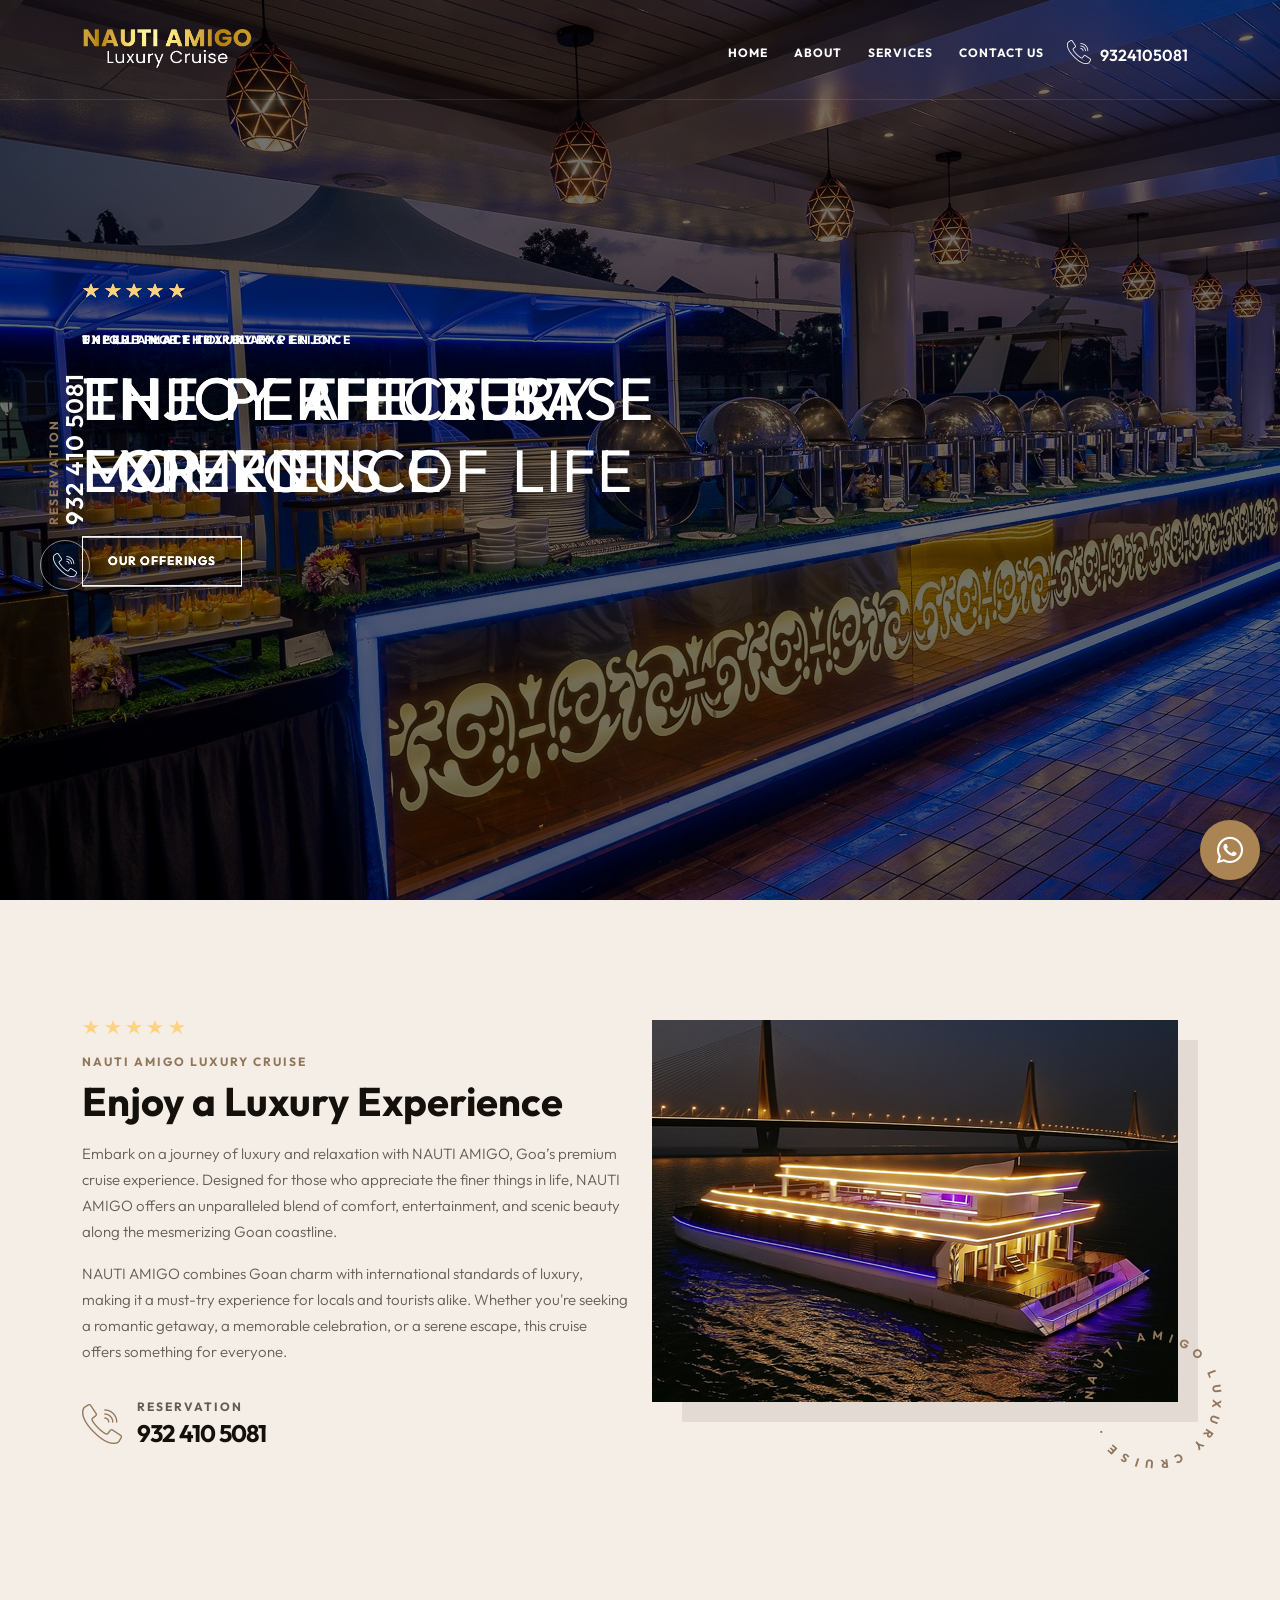
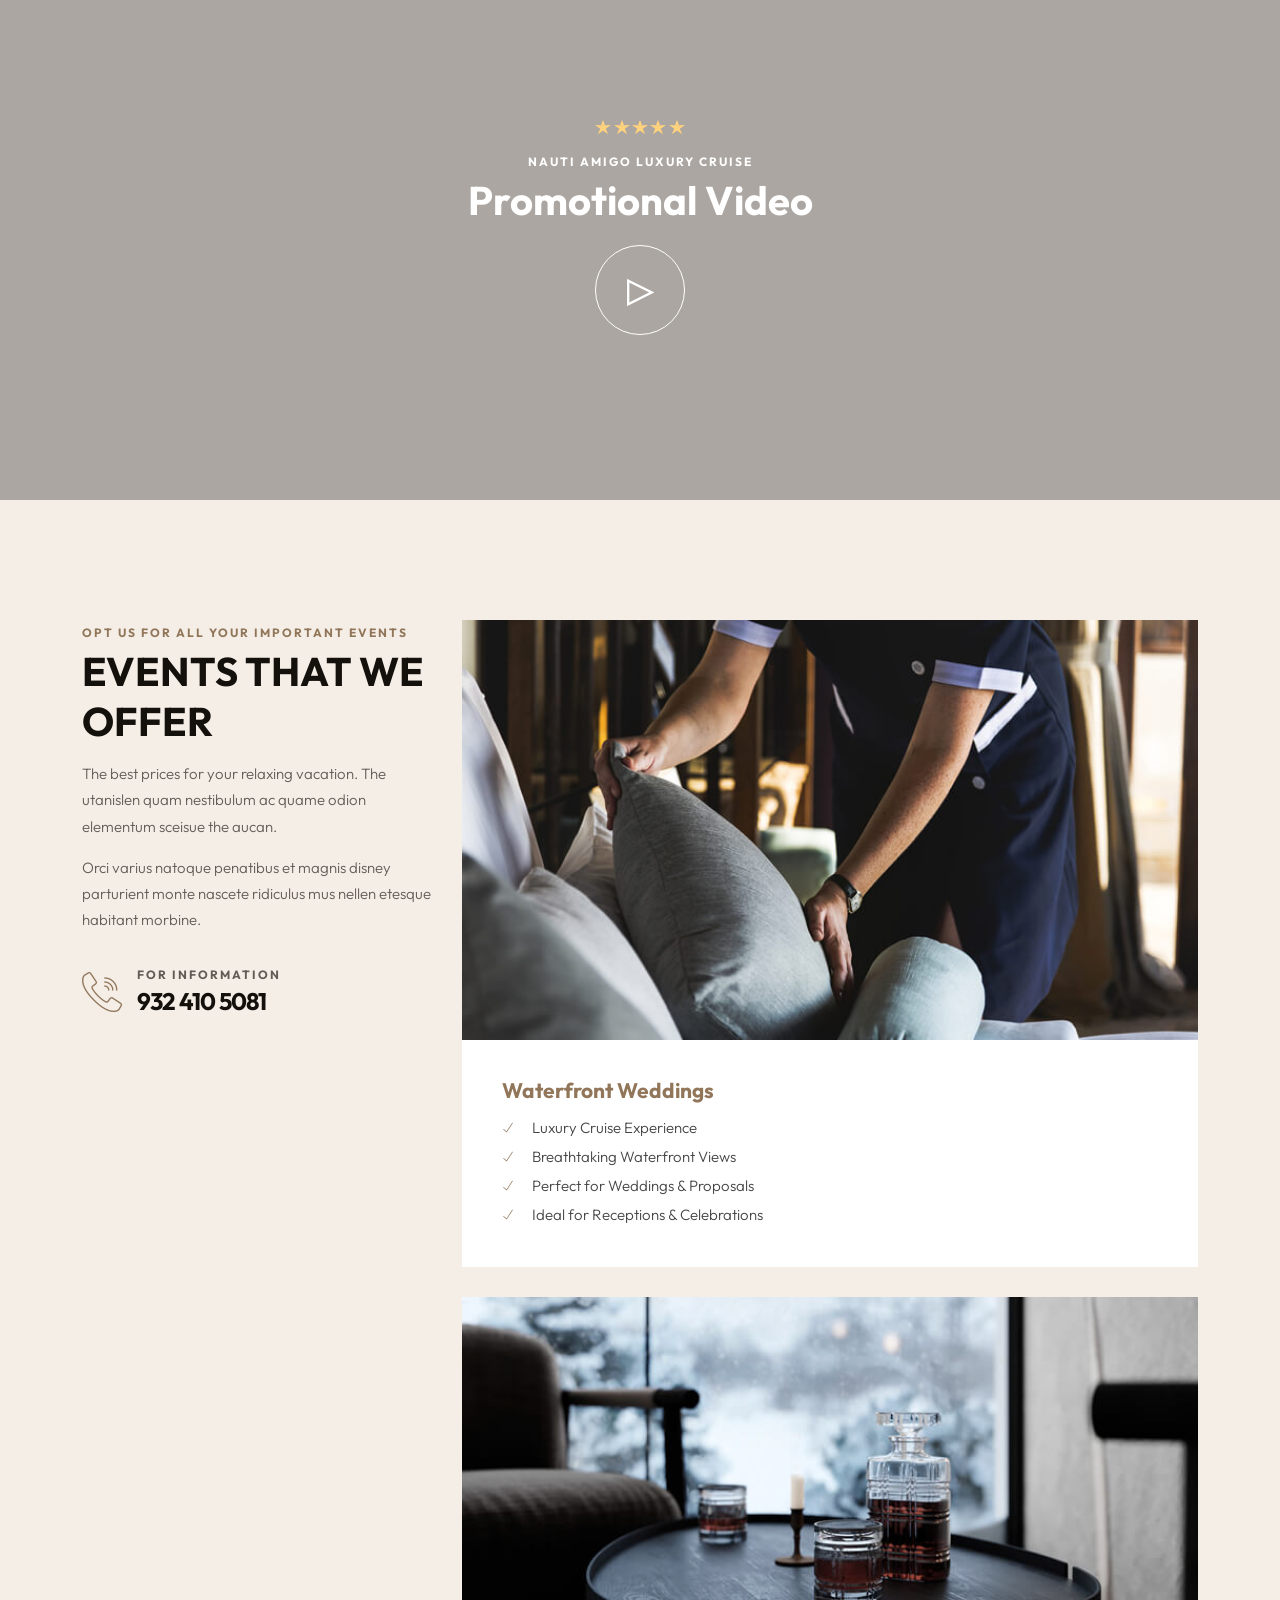
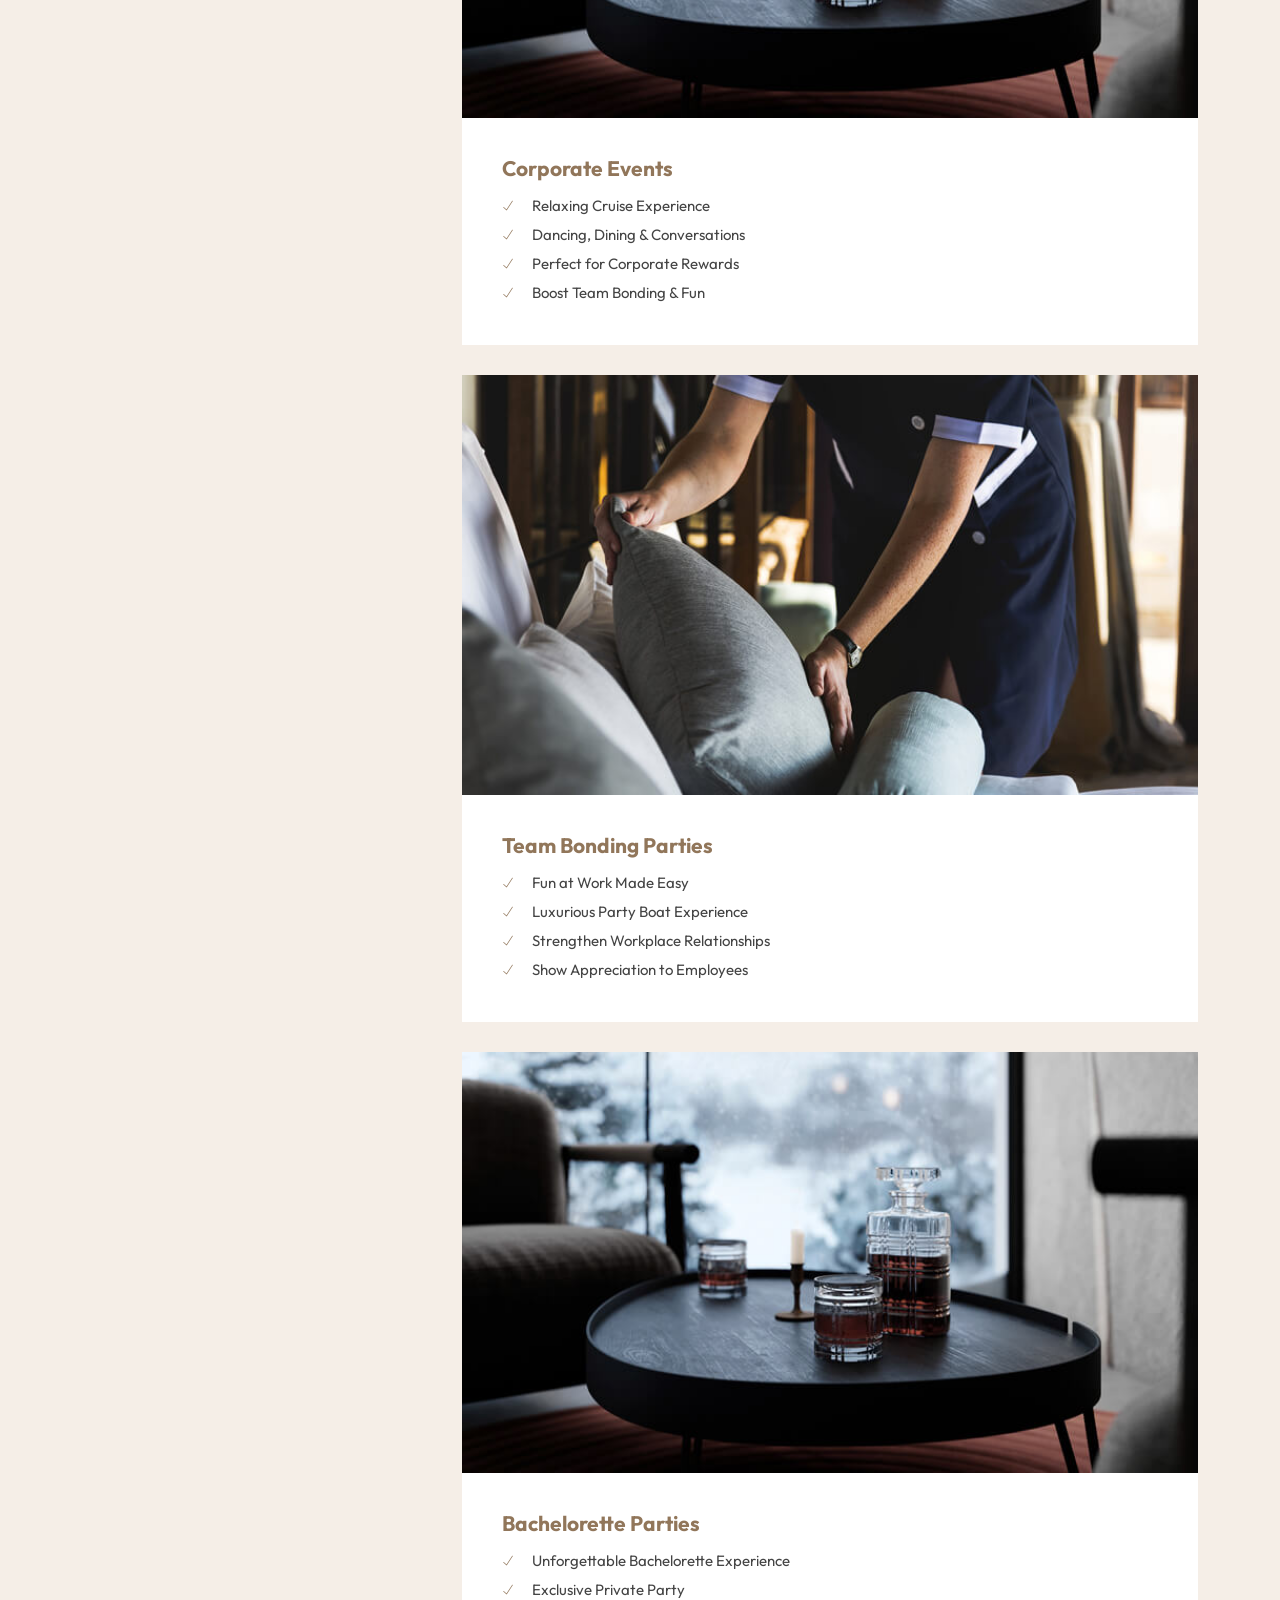
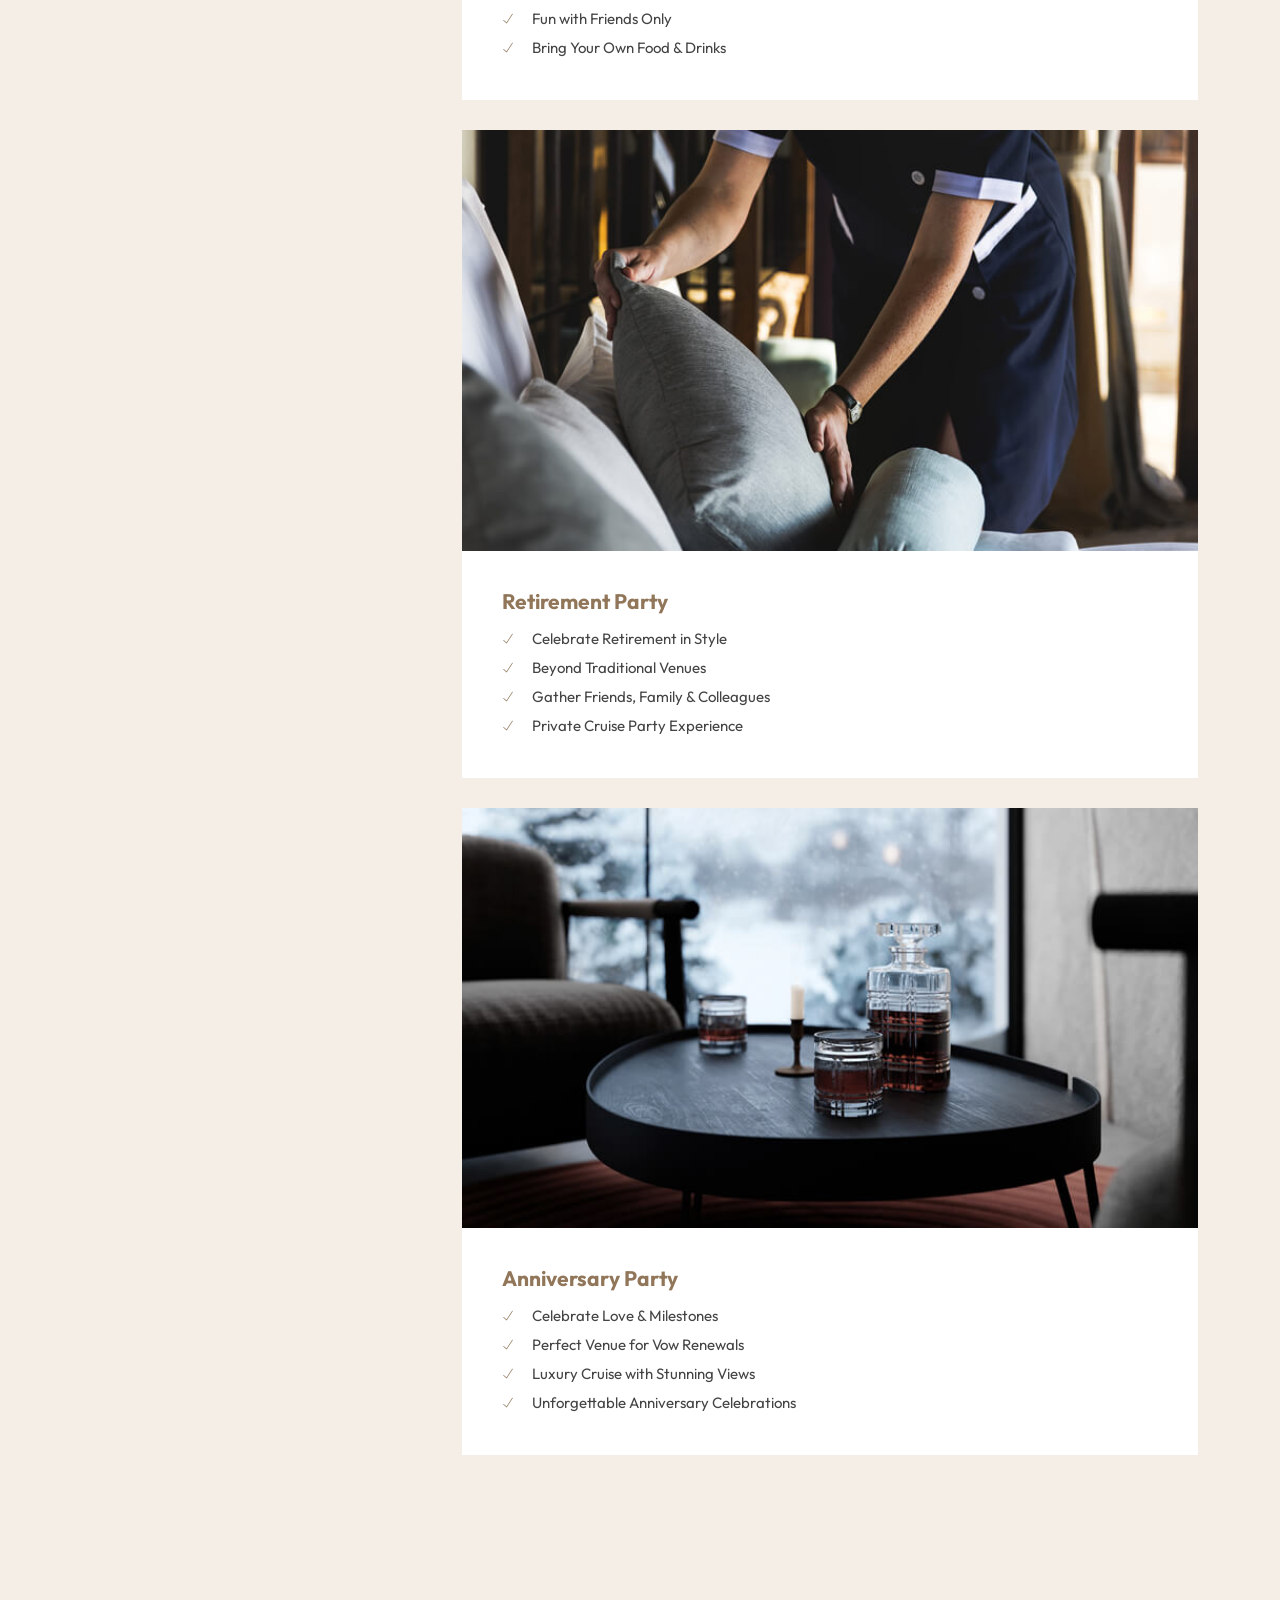
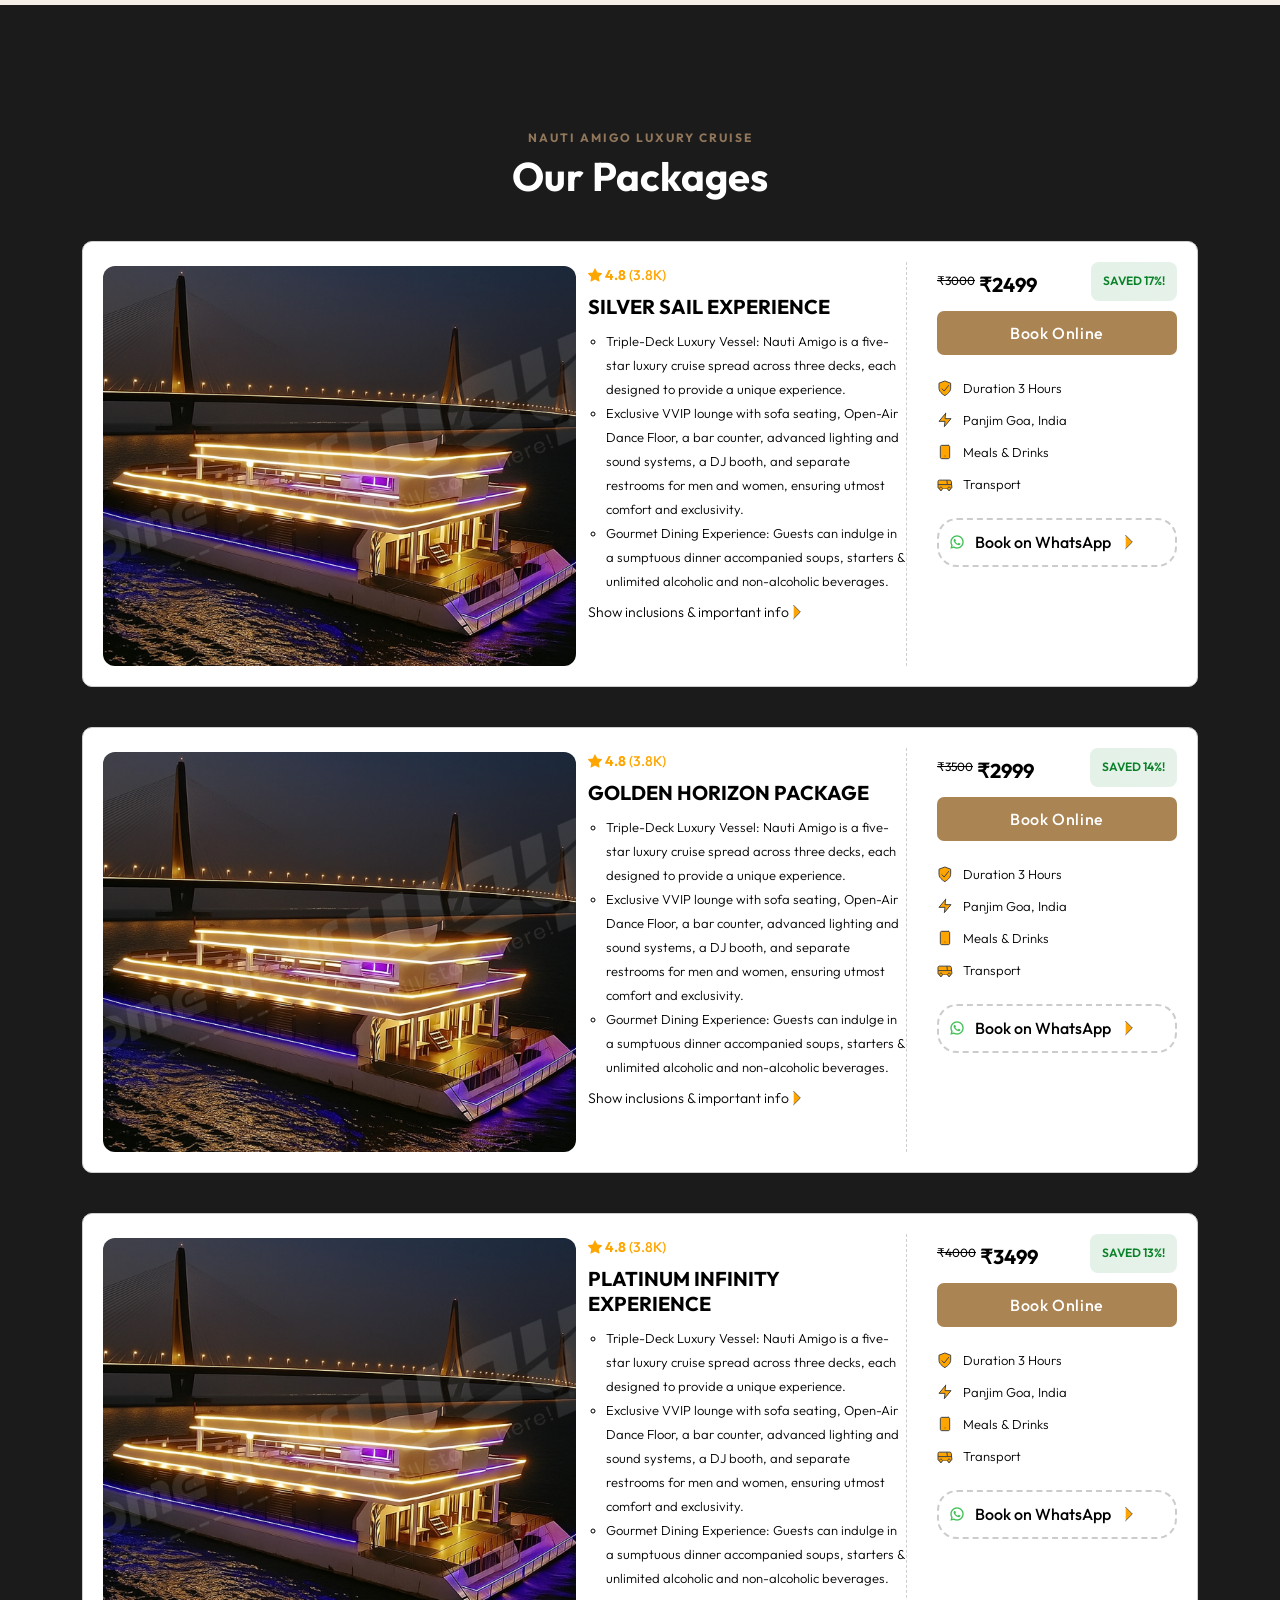
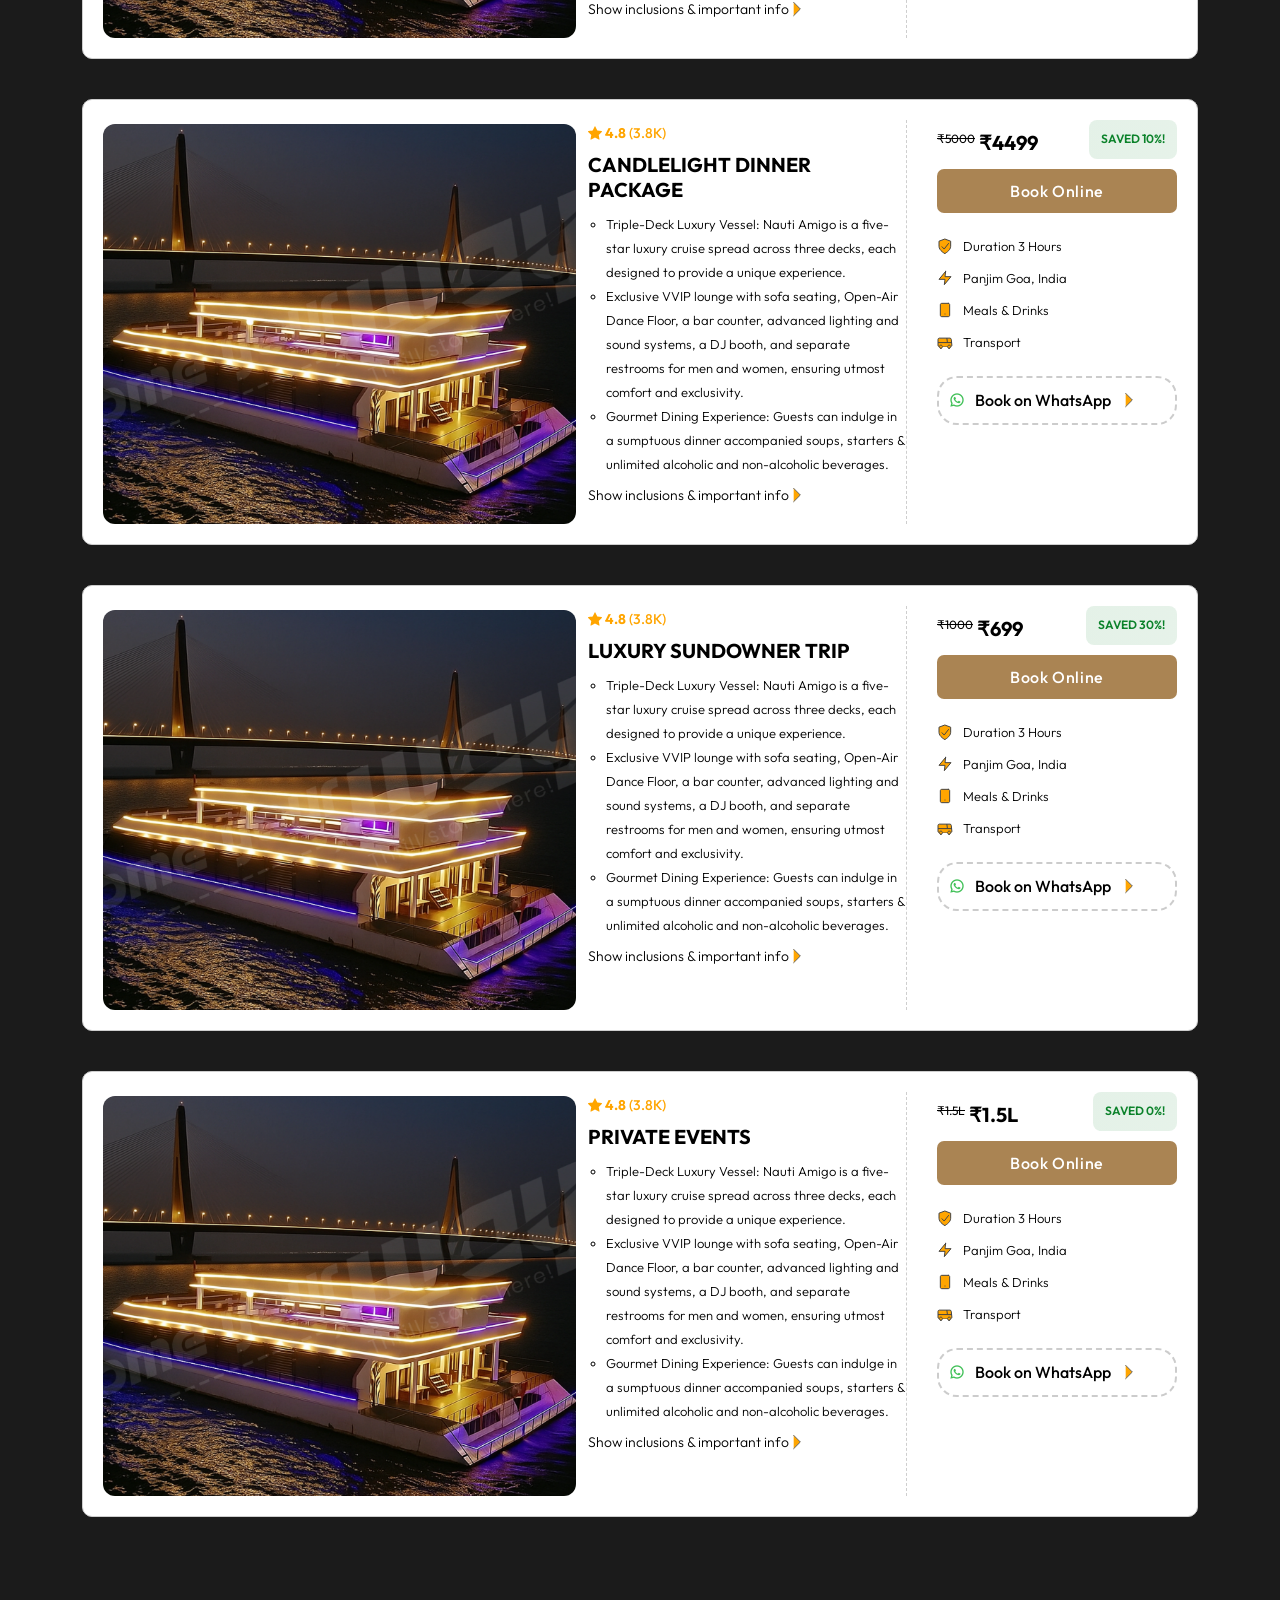
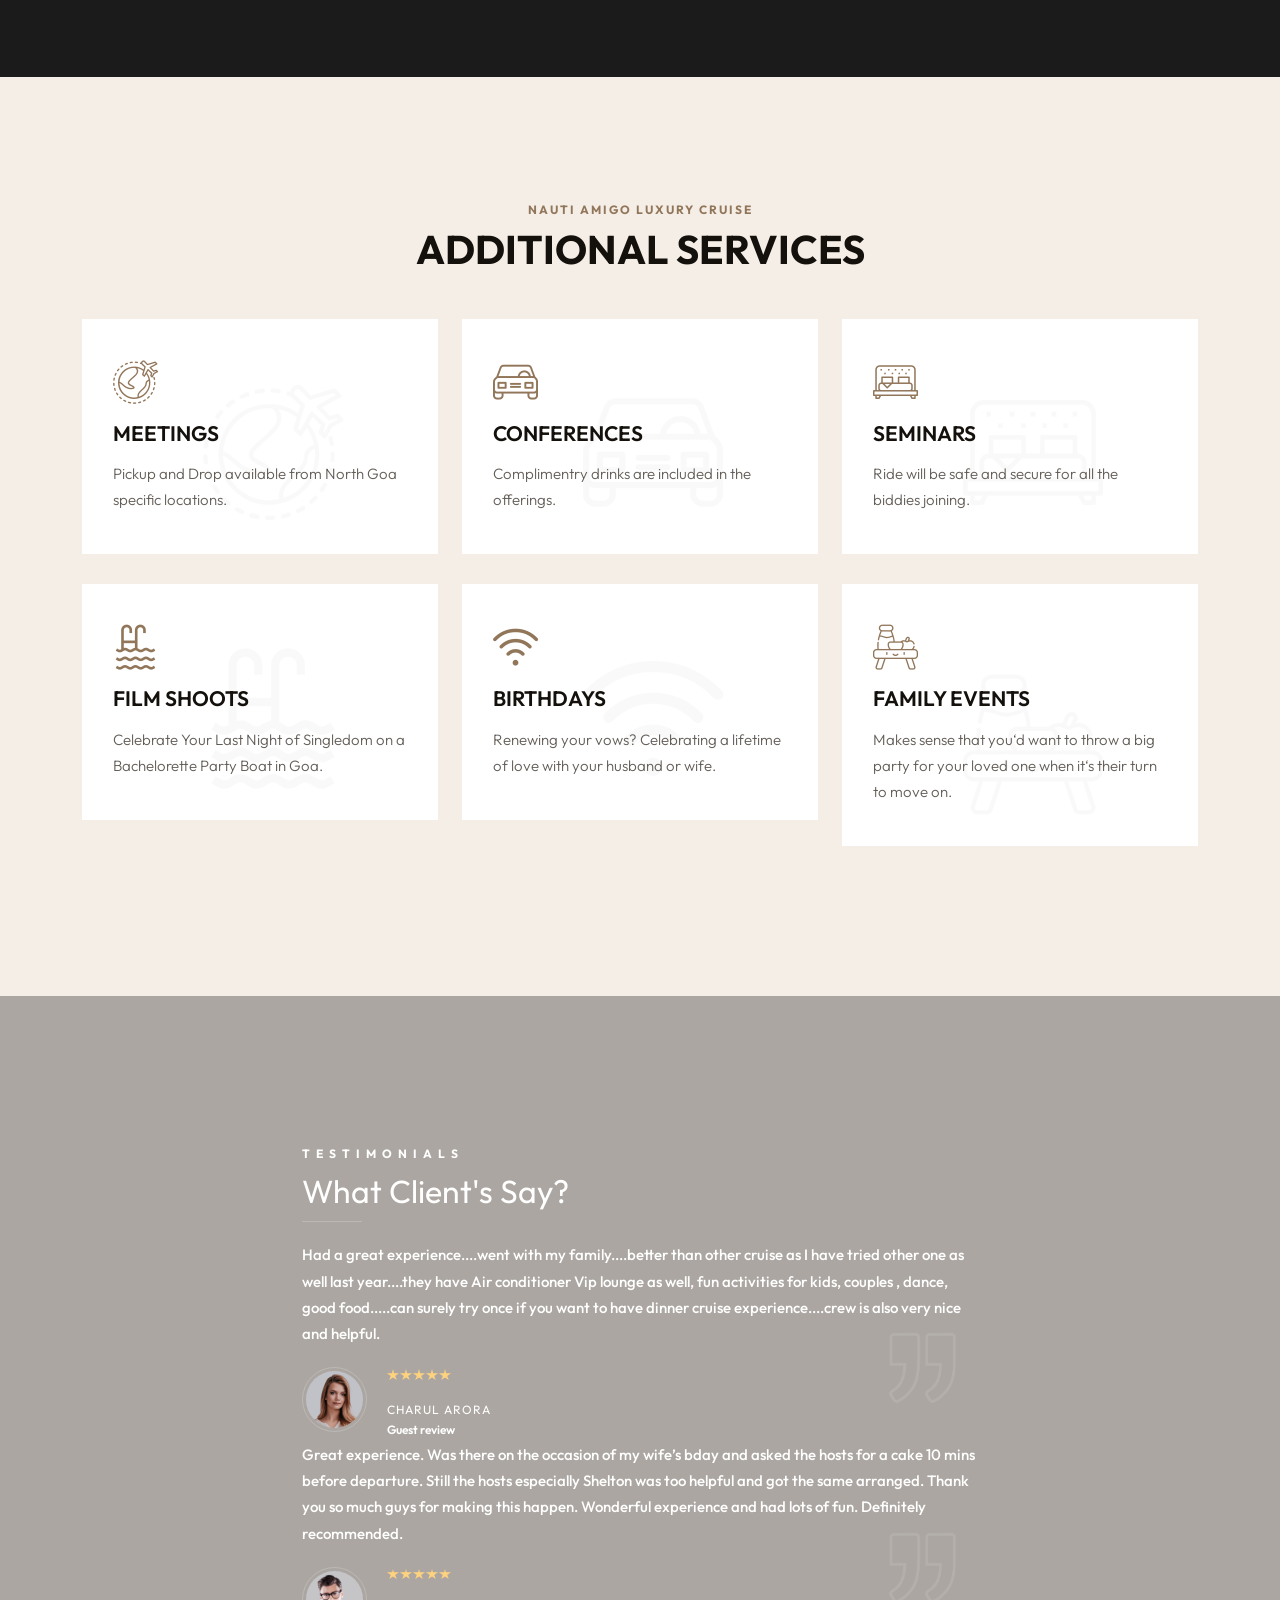
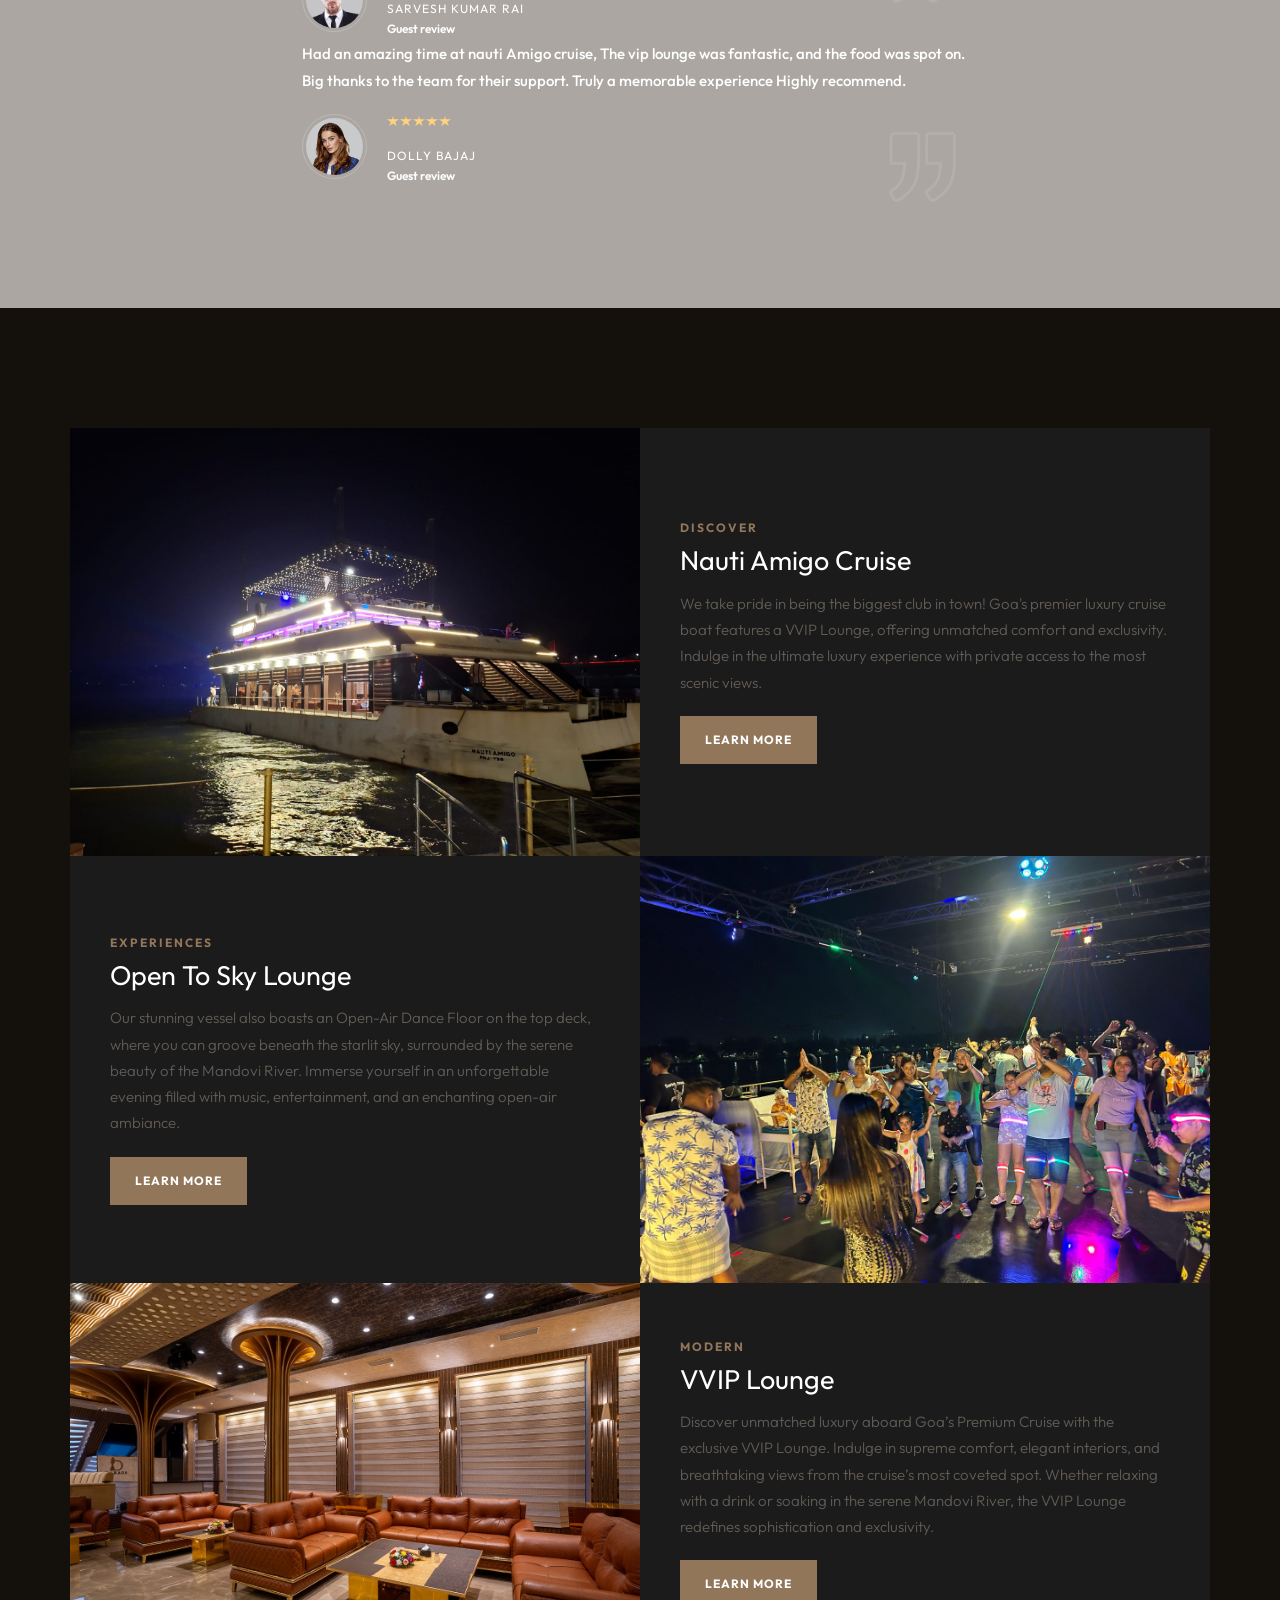
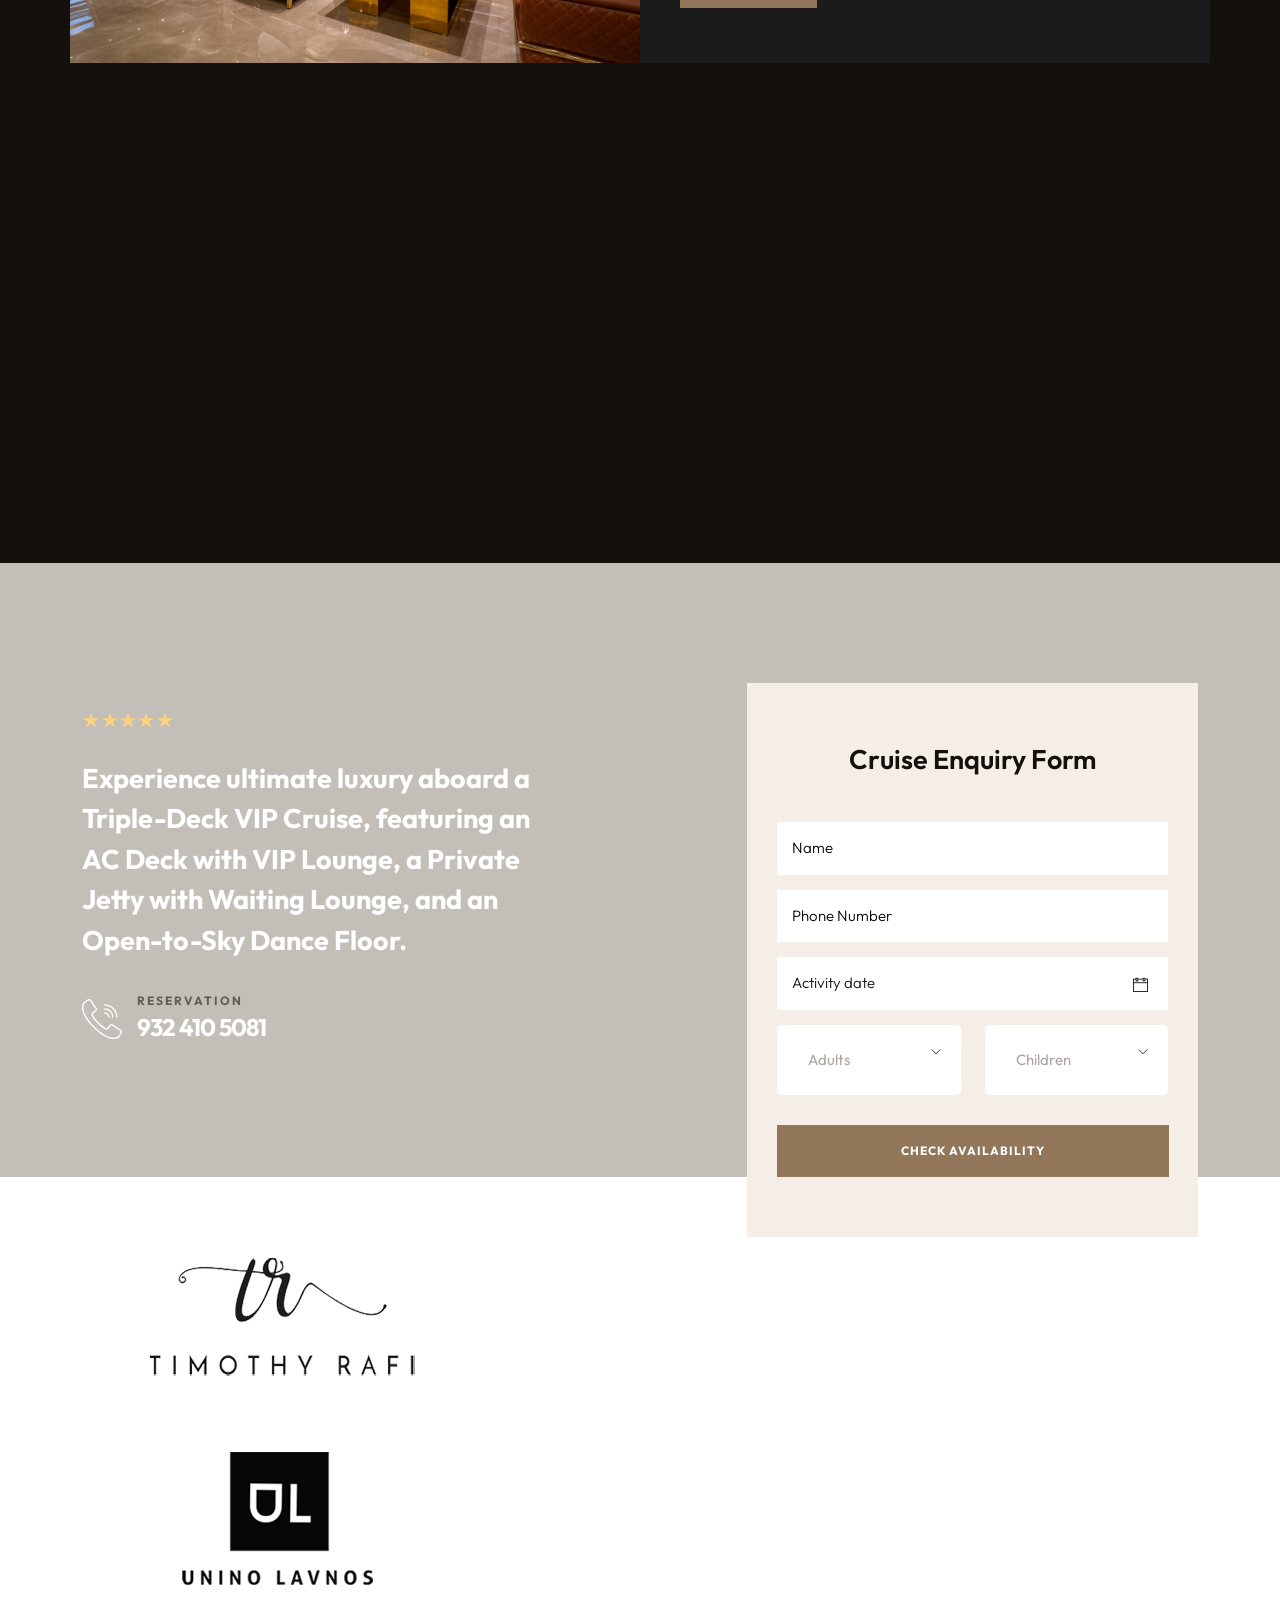
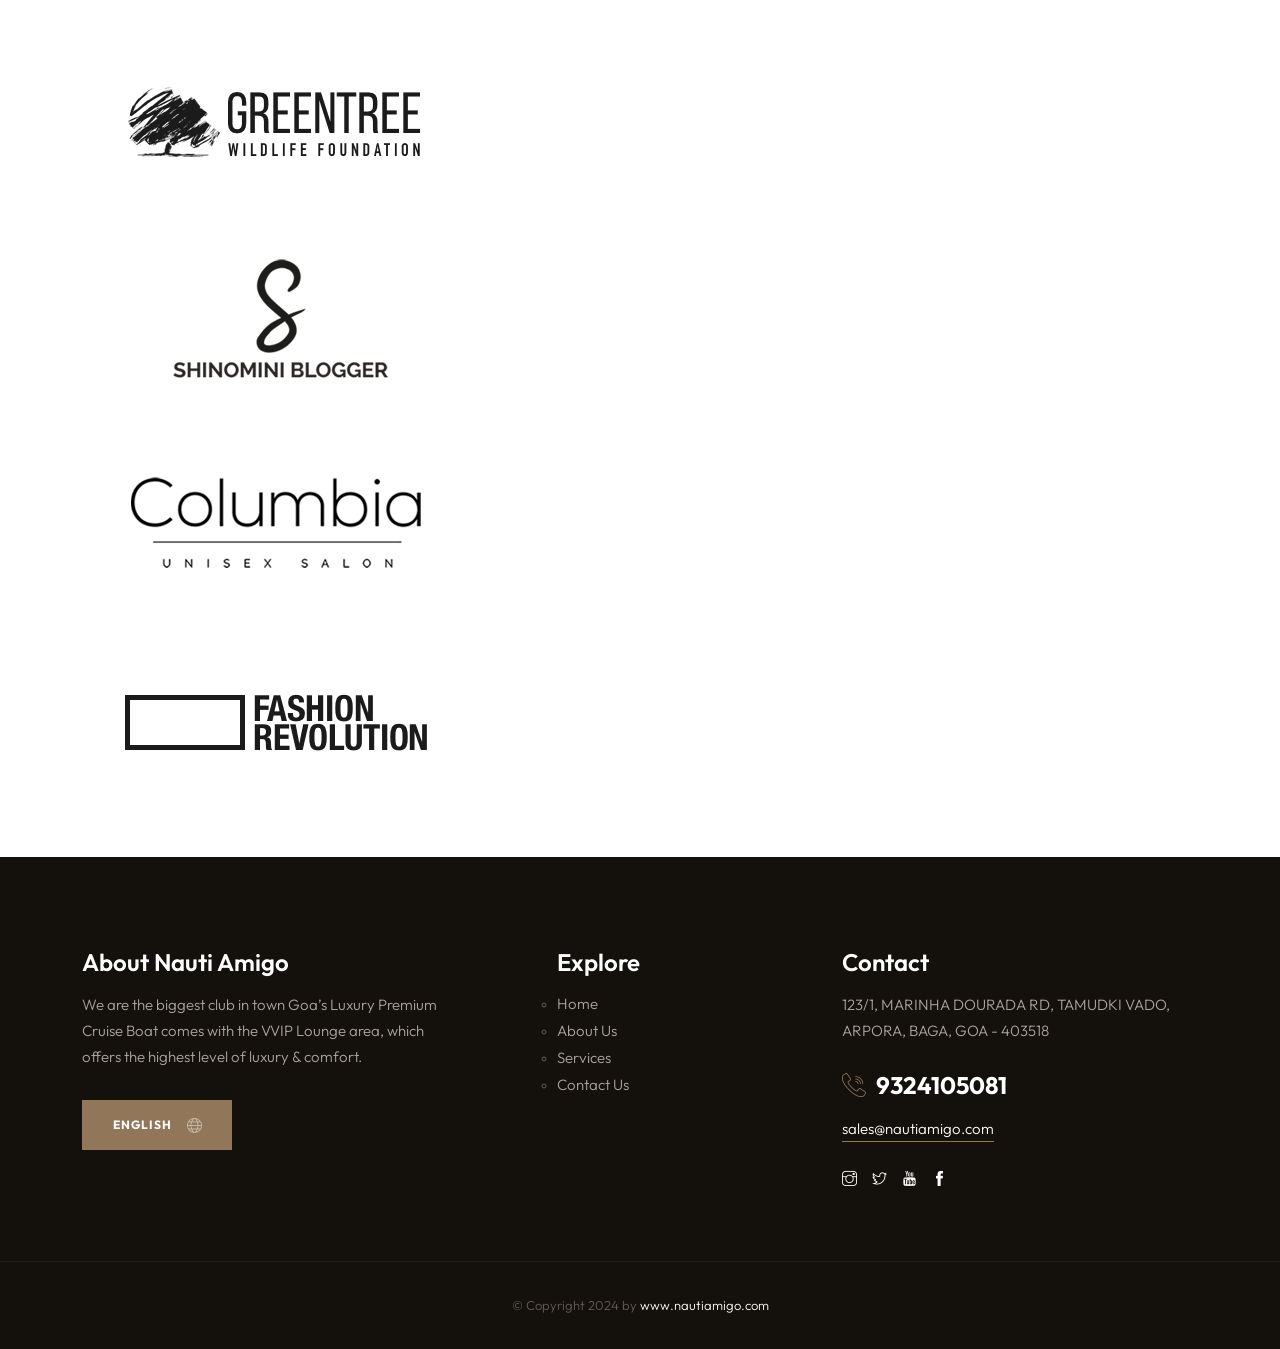
==== commit d72c4e2a: "updated code" ====
--- a/index.html
+++ b/index.html
@@ -278,7 +278,7 @@
                   <i class="star-rating"></i>
                   <i class="star-rating"></i>
                   </span>
-                  <div class="section-subtitle">NAUTI AMIGO Luxury Cruise</div>
+                  <div class="section-subtitle ">NAUTI AMIGO Luxury Cruise</div>
                   <div class="section-title">Enjoy a Luxury Experience</div>
                   <p>
                      Embark on a journey of luxury and relaxation with NAUTI AMIGO, Goa’s premium cruise experience. Designed for those who appreciate the finer things in life, NAUTI AMIGO offers an unparalleled blend of comfort, entertainment, and scenic beauty along the mesmerizing Goan coastline.
--- a/css/style.css
+++ b/css/style.css
@@ -789,6 +789,9 @@
 .section-padding {
     padding: 120px 0;
 }
+.section-padding3 {
+    padding: 90px 0;
+}
 .section-padding2 {
     padding: 0 0 120px 0;
 }
@@ -808,6 +811,9 @@
     position: relative;
     letter-spacing: 2px;
     margin-bottom: 0px;
+}
+.section-subtitle-bigSize{
+    font-size: 18px !important;
 }
 .section-subtitle span {
  color: #aa8453;
--- a/css/card.css
+++ b/css/card.css
@@ -26,6 +26,12 @@
   padding-left: 18px;
   margin-top: 10px;
 }
+li {
+  list-style: circle;
+  line-height: 24px;
+  font-size: 13px;
+}
+
  #cruise-container  ul li{
   list-style: circle !important;
   text-align: left;
@@ -49,7 +55,7 @@
   width: auto;
 }
 li {
-  list-style: none;
+  list-style: circle;
   line-height: 24px;
   font-size: 13px;
 }
@@ -297,19 +303,29 @@
   }
 }
 
-.tag {
-  background: #088943;
-  border-radius: 0 3px 3px 0;
-  color: #fff;
-  display: inline-block;
-  height: 20px;
-  line-height: 20px;
-  padding: 0 5px 0 12px;
-  position: relative;
-  margin: 0 10px 10px 0;
-  text-decoration: none;
-  font-size: 13px;
+.tag  {
+  padding: 6px 12px;
+  border-radius: 8px;
+  font-size: 12px;
+  font-weight: 600;
+  text-transform: capitalize;
+  color: rgb(11, 130, 42);
+  background: linear-gradient(90deg, rgba(11, 130, 42, 0.11) 3.64%, rgba(11, 130, 42, 0.1));
   white-space: nowrap;
+  margin-left:auto;
+  text-align: center;
+}
+.price-div {
+  display: flex;
+}
+
+.old-price {
+  text-decoration: line-through;
+  color: #777;
+  font-size: 14px;
+  font-weight: 400;
+  font-family: 'Segoe UI', Tahoma, Geneva, Verdana, sans-serif;
+
 }
 
 .modal-footer {
@@ -344,11 +360,15 @@
   display: flex;
   justify-content: space-around;
 }
-.price-div {
-  display: flex;
-  flex-direction: column;
-}
+
 @media screen and (min-width: 768px) {
+  .amount-price {
+    font-size: 20px;
+    margin-bottom: 0px;
+    font-weight: 600;
+    font-family: 'Segoe UI', Tahoma, Geneva, Verdana, sans-serif;
+
+  }
   .secondary-button {
     display: none;
   }
@@ -425,6 +445,21 @@
 }
 
 @media screen and (max-width: 767px) {
+  .amount-price {
+    font-size: 18px;
+    font-weight: 600;
+    color: #202020 !important;
+    font-family: 'Segoe UI', Tahoma, Geneva, Verdana, sans-serif;
+    line-height: 27px;
+  }
+  .old-price {
+    text-decoration: line-through;
+    color: #777;
+    font-size: 14px;
+    font-weight: 400;
+    font-family: 'Segoe UI', Tahoma, Geneva, Verdana, sans-serif;
+  
+  }
     .footer-phone-icon{
         display: none !important;
     }
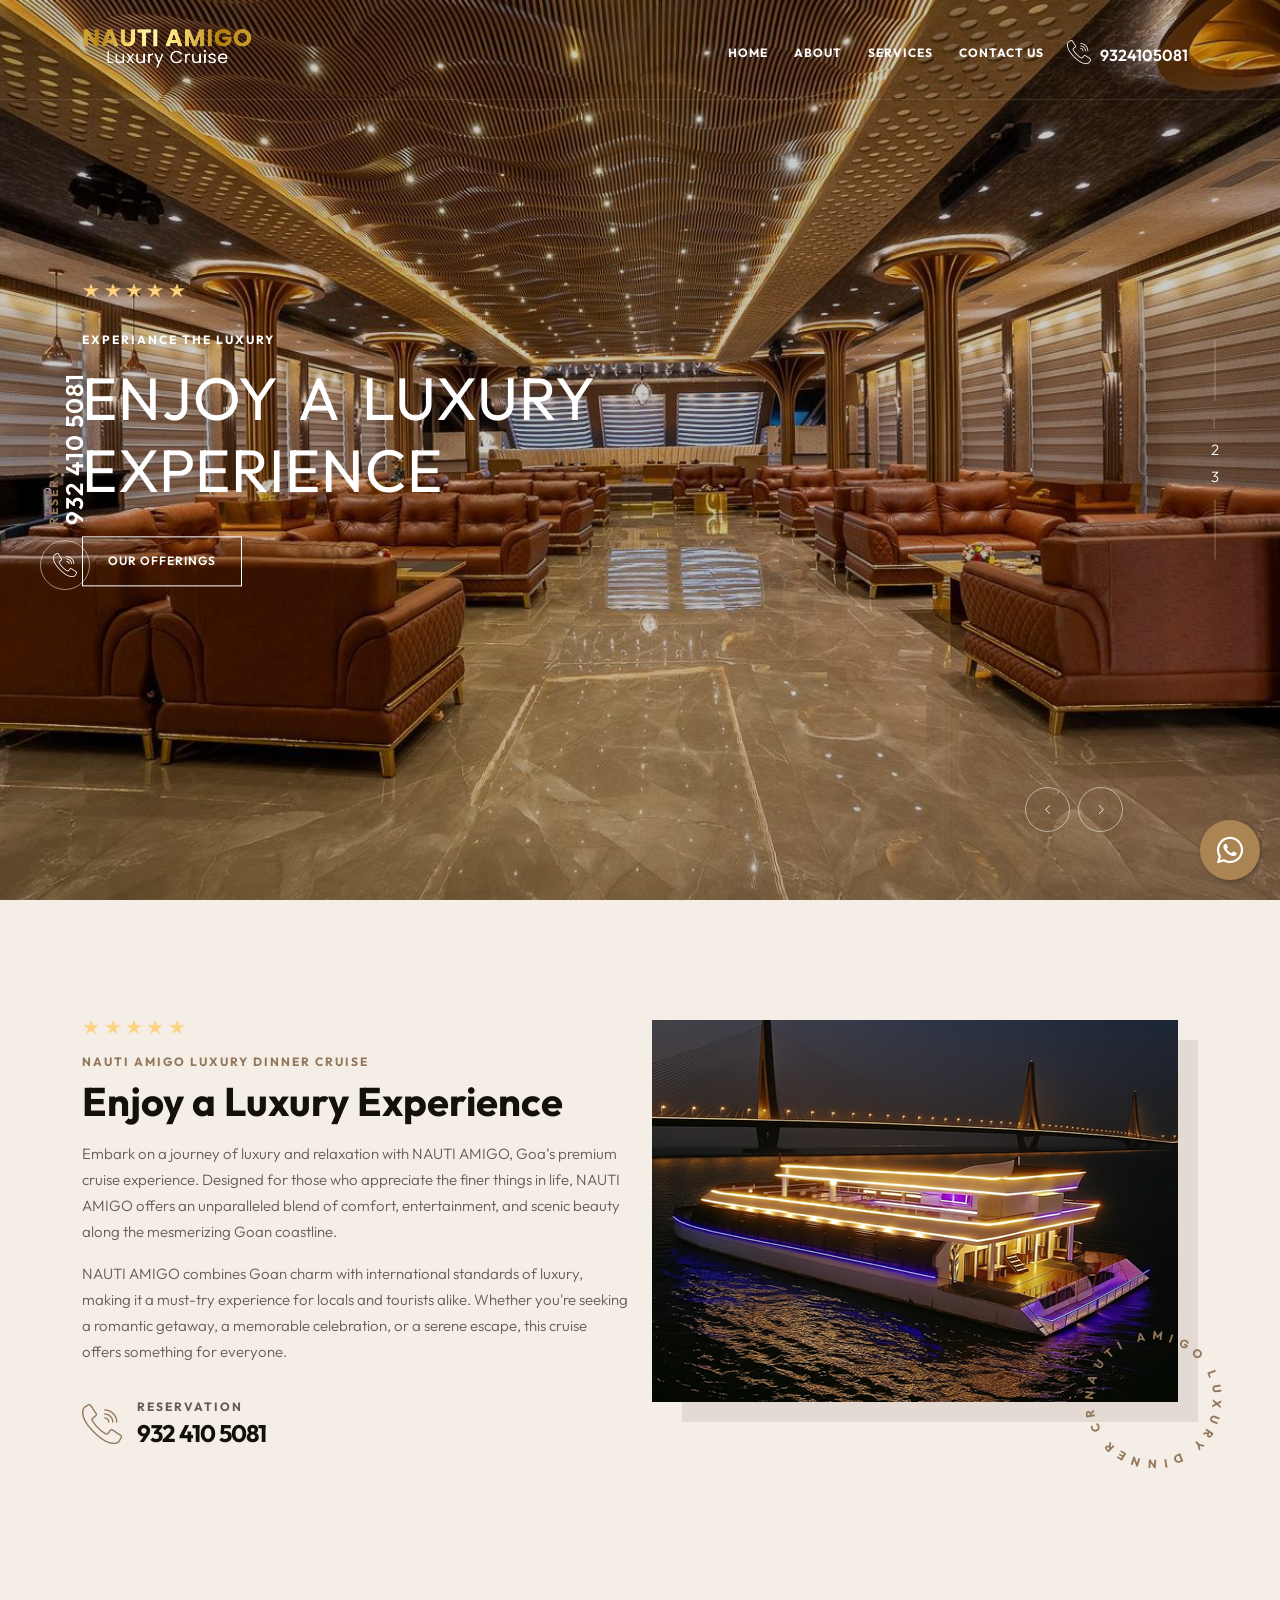
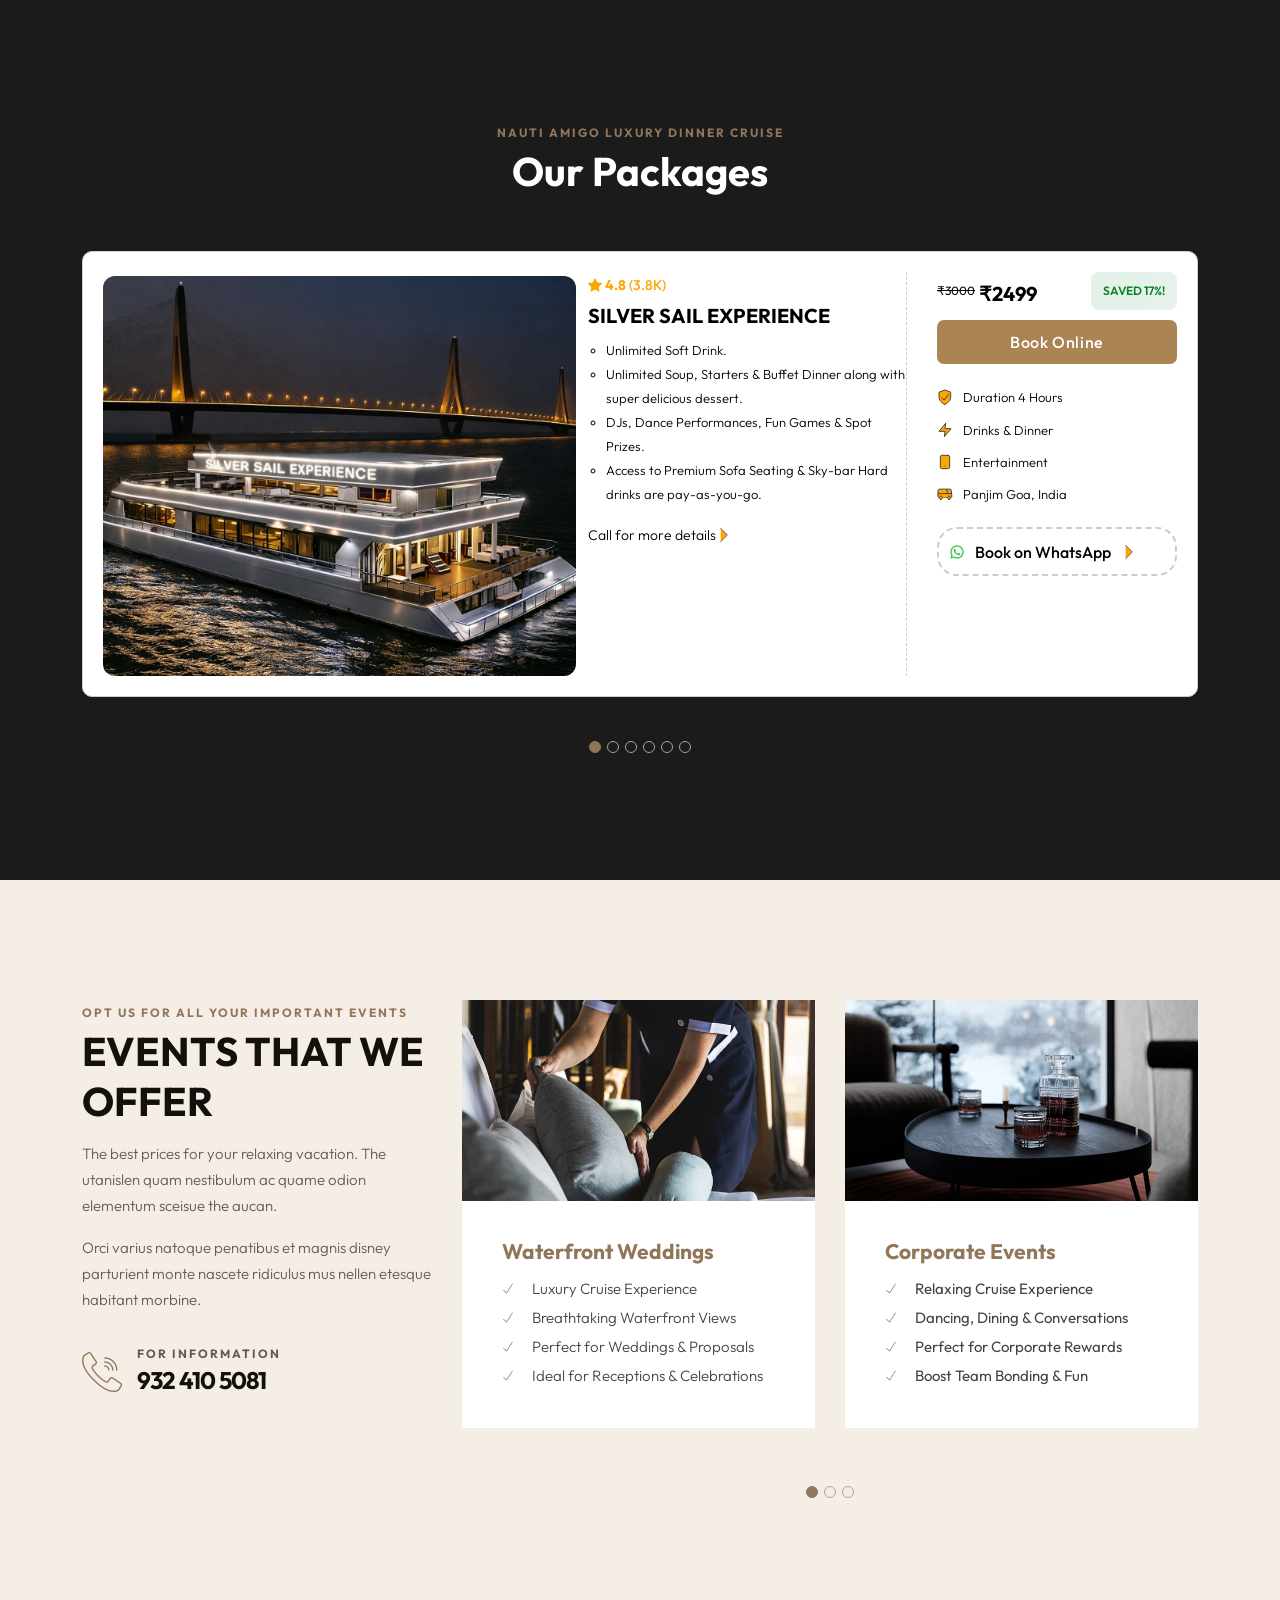
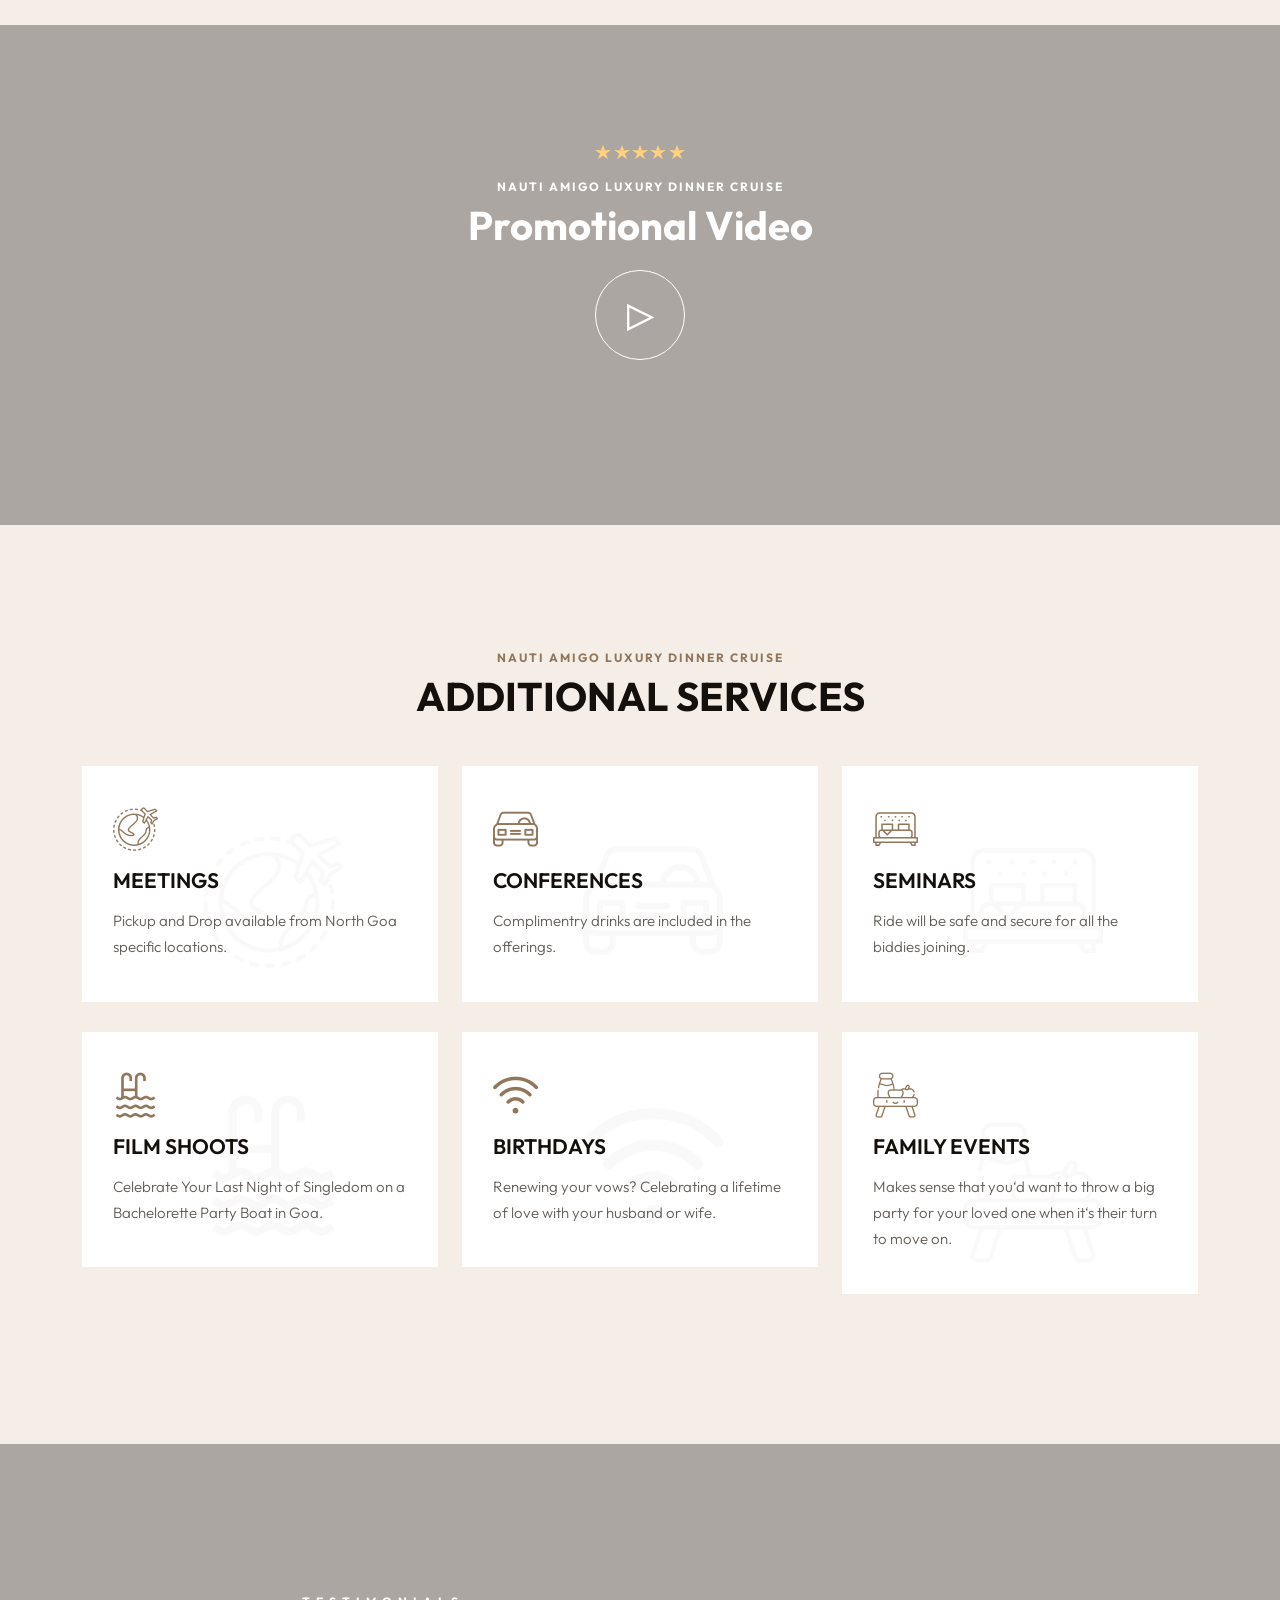
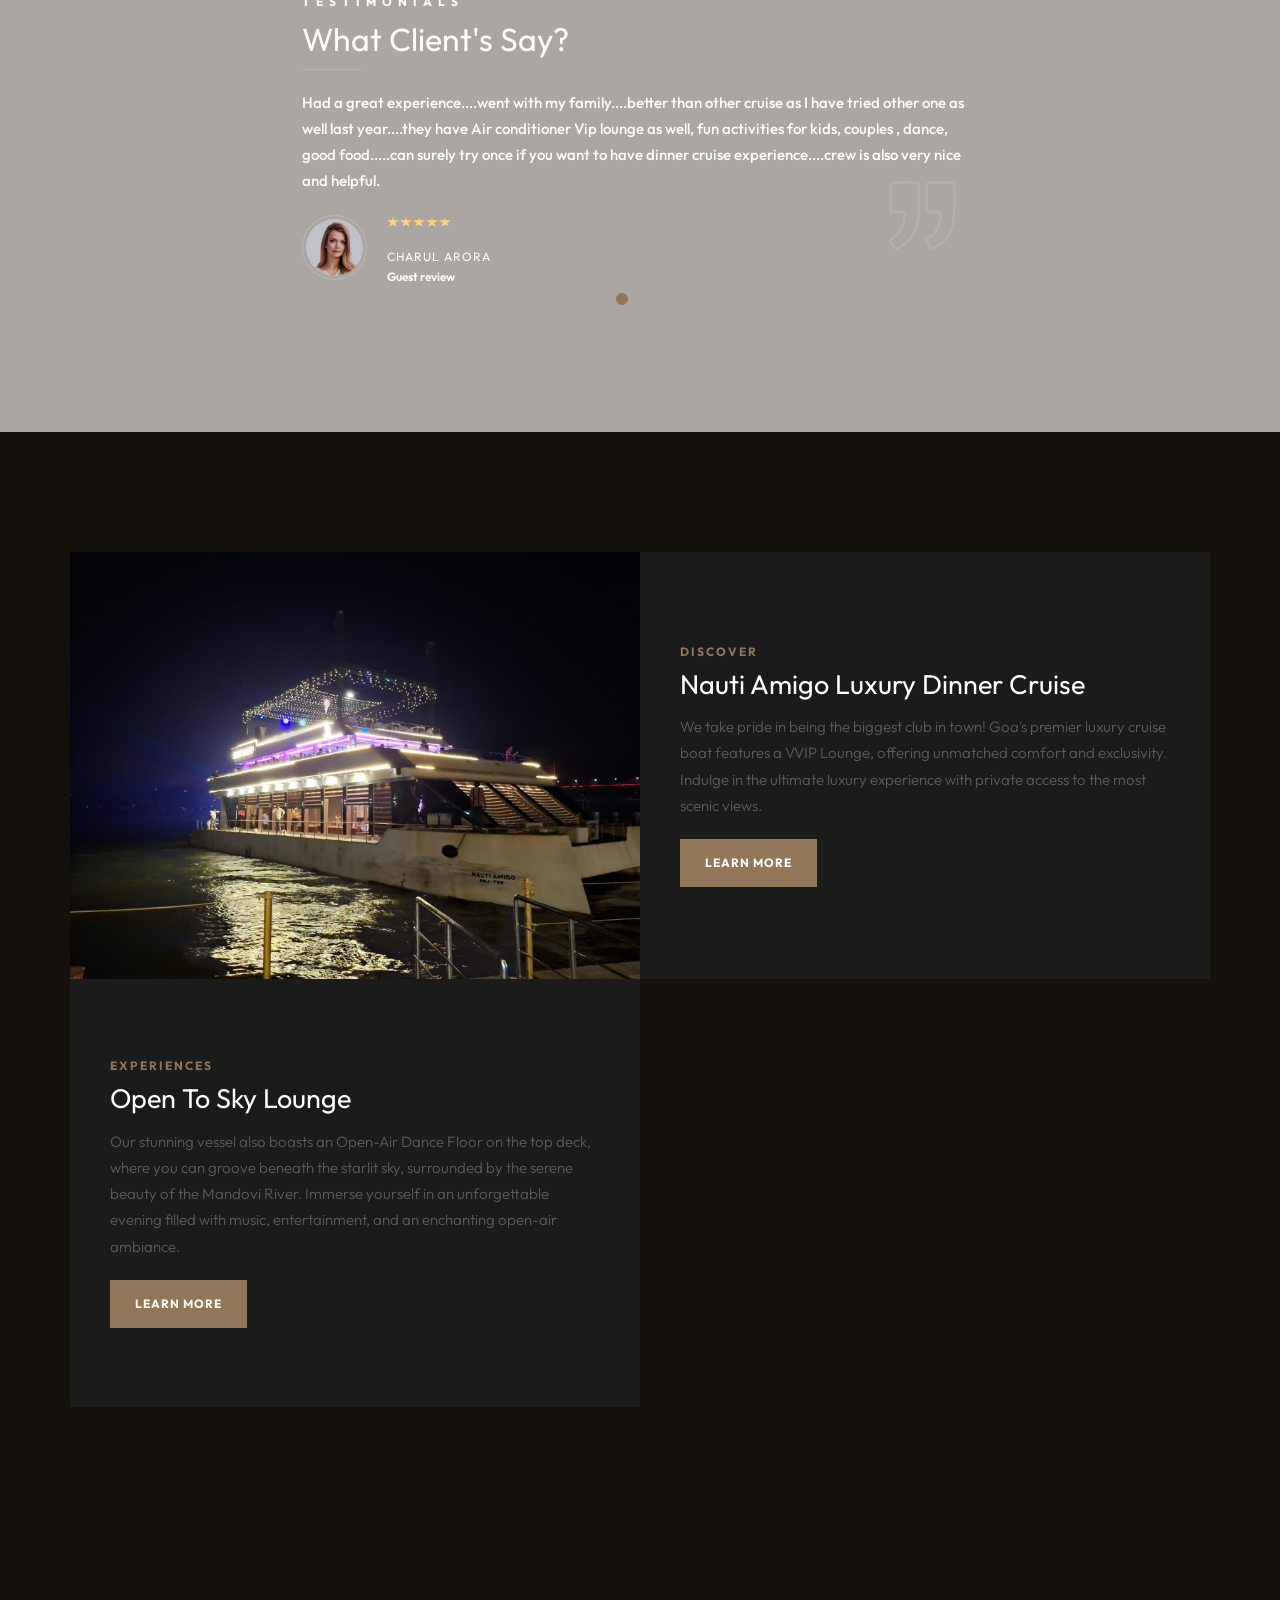
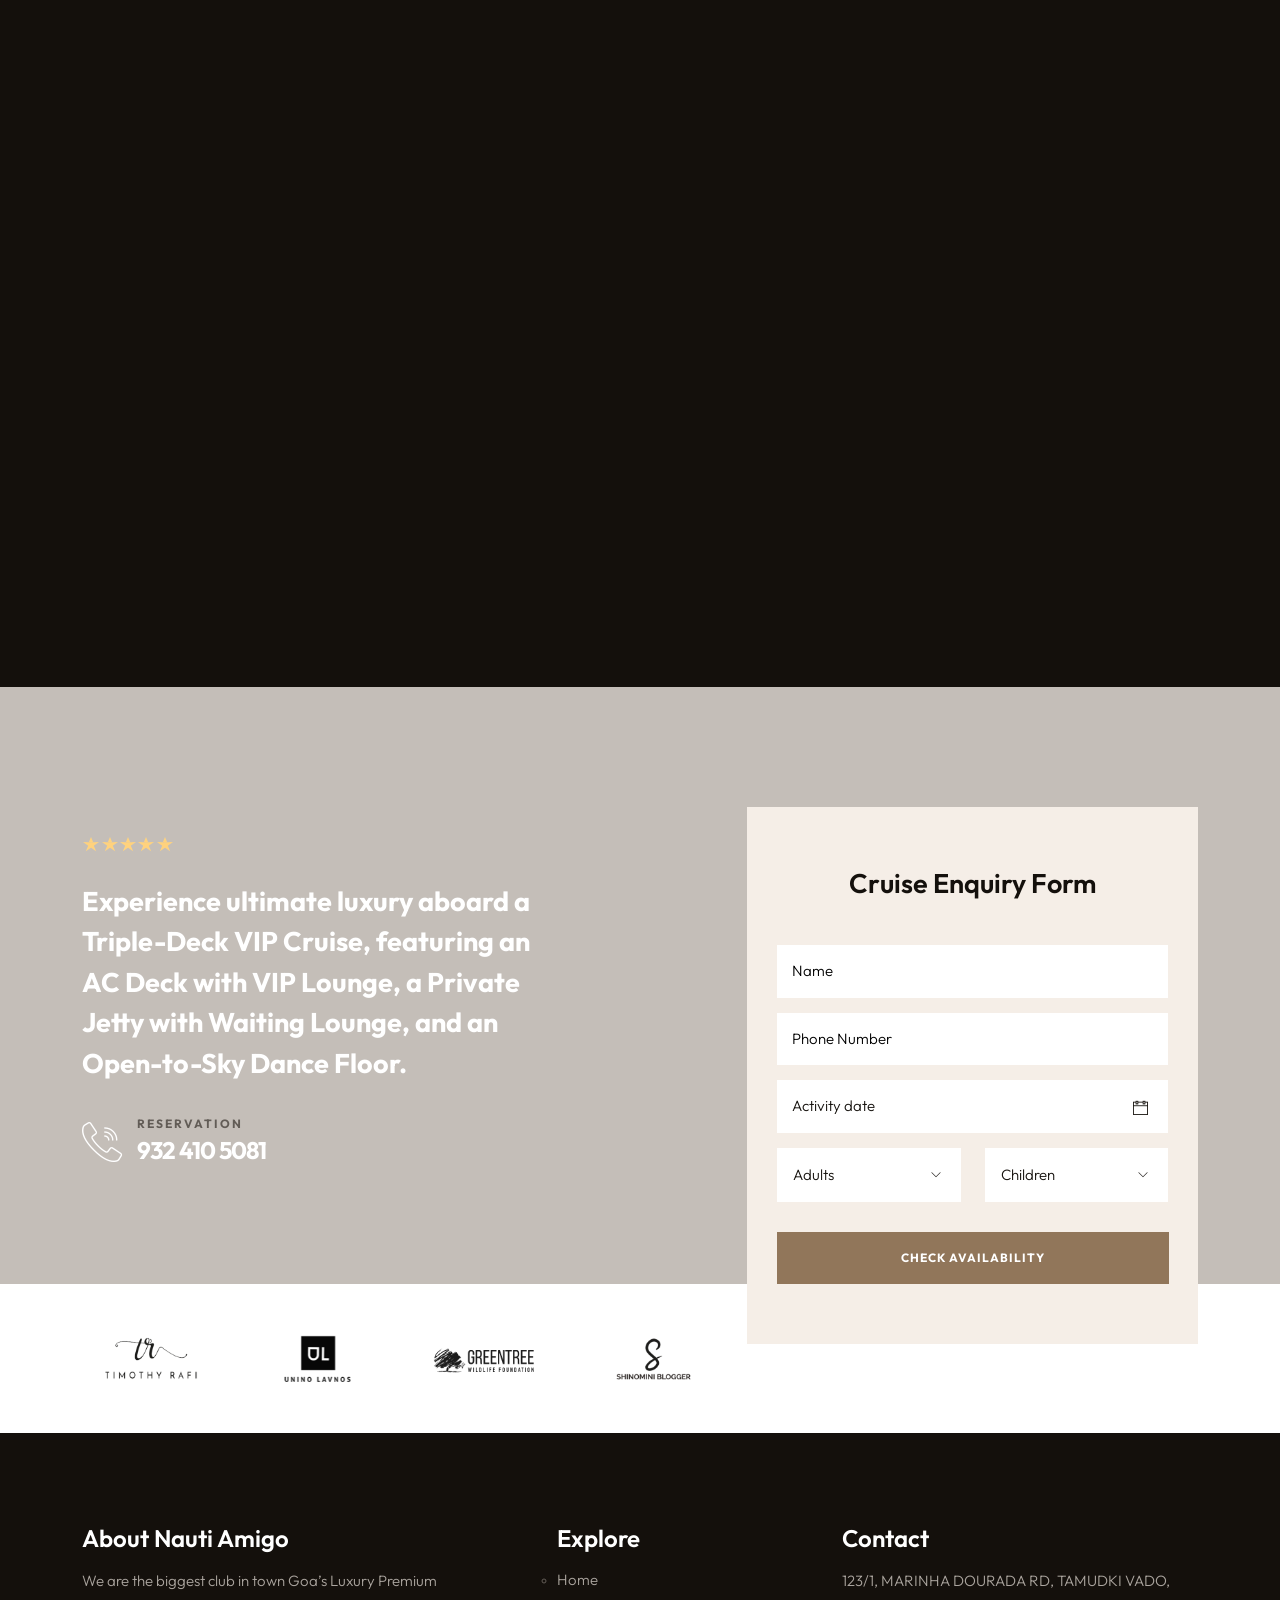
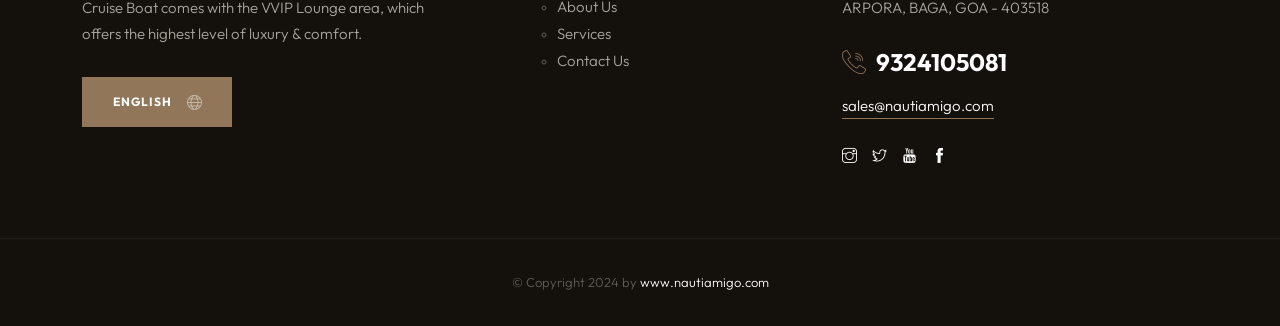
==== commit b32189d1: "updated html" ====
--- a/index.html
+++ b/index.html
@@ -7,7 +7,7 @@
          name="viewport"
          content="width=device-width, initial-scale=1, maximum-scale=1"
          />
-      <title>NAUTI AMIGO Luxury Cruise</title>
+      <title>Nauti Amigo Luxury Dinner Cruise</title>
       <link rel="shortcut icon" href="img/favicon.png" />
       <link
          rel="stylesheet"
@@ -278,7 +278,7 @@
                   <i class="star-rating"></i>
                   <i class="star-rating"></i>
                   </span>
-                  <div class="section-subtitle ">NAUTI AMIGO Luxury Cruise</div>
+                  <div class="section-subtitle ">Nauti Amigo Luxury Dinner Cruise</div>
                   <div class="section-title">Enjoy a Luxury Experience</div>
                   <p>
                      Embark on a journey of luxury and relaxation with NAUTI AMIGO, Goa’s premium cruise experience. Designed for those who appreciate the finer things in life, NAUTI AMIGO offers an unparalleled blend of comfort, entertainment, and scenic beauty along the mesmerizing Goan coastline.
@@ -312,7 +312,7 @@
                               <use xlink:href="#circlePath" fill="none"></use>
                               <text fill="#91765a">
                                  <textPath xlink:href="#circlePath">
-                                     Nauti Amigo Luxury Cruise .										
+                                     Nauti Amigo Luxury Dinner Cruise .										
                                  </textPath>
                               </text>
                            </g>
@@ -323,39 +323,15 @@
             </div>
          </div>
       </section>
-     
-      <section
-         class="video-wrapper video section-padding bg-img bg-fixed"
-         data-overlay-dark="3"
-         data-background="img/slider/2.jpeg"
-         >
-      <div class="container">
-      <div class="row">
-      <div class="col-md-8 offset-md-2 text-center">
-      <span
-         ><i class="star-rating"></i><i class="star-rating"></i
-         ><i class="star-rating"></i><i class="star-rating"></i
-         ><i class="star-rating"></i
-         ></span>
-      <div class="section-subtitle">
-      <span>Nauti Amigo Luxury Cruise</span>
-      </div>
-      <div class="section-title"><span>Promotional Video</span></div>
-      </div>
-      </div>
-      <div class="row">
-      <div class="text-center col-md-12">
-      <a class="vid" href="img/nautiamigo.mp4">
-      <div class="vid-butn">
-      <span class="icon">
-      <i class="ti-control-play"></i>
-      </span>
-      </div>
-      </a>
-      </div>
+     <section class="section-padding bg-darkblack">
+      <div class="col-md-12 container text-center">
+      <div class="section-subtitle">Nauti Amigo Luxury Dinner Cruise</div>
+      <div class="section-title" style="color: white;">Our Packages</div>
+      <div id="cruise-container" class="owl-carousel owl-theme"></div>
       </div>
       </div>
       </section>
+      
       <!-- Pricing -->
       <section class="pricing section-padding">
       <div class="container">
@@ -464,20 +440,46 @@
       </div>
       </div>
       </section>
-      <section class="section-padding bg-darkblack">
-      <div class="col-md-12 container text-center">
-      <div class="section-subtitle">NAUTI AMIGO Luxury Cruise</div>
-      <div class="section-title" style="color: white;">Our Packages</div>
-      <div id="cruise-container" class="owl-carousel owl-theme"></div>
+      
+      <section
+         class="video-wrapper video section-padding bg-img bg-fixed"
+         data-overlay-dark="3"
+         data-background="img/slider/2.jpeg"
+         >
+      <div class="container">
+      <div class="row">
+      <div class="col-md-8 offset-md-2 text-center">
+      <span
+         ><i class="star-rating"></i><i class="star-rating"></i
+         ><i class="star-rating"></i><i class="star-rating"></i
+         ><i class="star-rating"></i
+         ></span>
+      <div class="section-subtitle">
+      <span>Nauti Amigo Luxury Dinner Cruise</span>
+      </div>
+      <div class="section-title"><span>Promotional Video</span></div>
+      </div>
+      </div>
+      <div class="row">
+      <div class="text-center col-md-12">
+      <a class="vid" href="img/nautiamigo.mp4">
+      <div class="vid-butn">
+      <span class="icon">
+      <i class="ti-control-play"></i>
+      </span>
+      </div>
+      </a>
+      </div>
       </div>
       </div>
       </section>
+     
       <!-- Facilties -->
       <section class="facilties section-padding">
          <div class="container">
             <div class="row">
                <div class="col-md-12 mb-30 text-center">
-                  <div class="section-subtitle">NAUTI AMIGO Luxury Cruise</div>
+                  <div class="section-subtitle">Nauti Amigo Luxury Dinner Cruise</div>
                   <div class="section-title">ADDITIONAL SERVICES</div>
                </div>
             </div>
@@ -684,7 +686,7 @@
                         <div class="info">
                            <h6>Discover</h6>
                         </div>
-                        <h4>Nauti Amigo Cruise</h4>
+                        <h4>Nauti Amigo Luxury Dinner Cruise</h4>
                         <p>
                            We take pride in being the biggest club in town! Goa's premier luxury cruise boat features a VVIP Lounge, offering unmatched comfort and exclusivity. Indulge in the ultimate luxury experience with private access to the most scenic views.
                         </p>
--- a/css/plugins.css
+++ b/css/plugins.css
@@ -0,0 +1,30 @@
+/* ----------------------------------------------------------------
+			[ All Css Plugins & Helper Classes File ]
+-----------------------------------------------------------------*/
+
+/* == bootstrap == */
+@import url("plugins/bootstrap.min.css");
+
+/* == owl.carousel == */
+@import url("plugins/owl.carousel.min.css");
+@import url("plugins/owl.theme.default.min.css");
+
+/* == animate css == */
+@import url("plugins/animate.min.css");
+
+/* == themify & flaticon icons ==*/
+@import url("plugins/themify-icons.css");
+@import url("plugins/flaticon.css");
+
+/* == magnific-popup gallery  == */
+@import url("plugins/magnific-popup.css");
+
+/* == YouTubePopUp == */
+@import url("plugins/YouTubePopUp.css");
+
+/* == for booking css == */
+@import url("plugins/select2.css");
+@import url("plugins/datepicker.css");
+
+/* == Vegas Slider == */
+@import url("plugins/vegas.slider.min.css");
--- a/css/style.css
+++ b/css/style.css
@@ -1,10813 +1,10813 @@
-/* -------------------------------------------------------
-
- 01. Basics style
- 02. Helper style
- 03. Selection style 
- 04. Preloader style
- 05. Owl-Theme custom style
- 06. Section style
- 07. Navbar style
- 08. Header style
- 09. Slider-fade style (Homepage Slider)
- 10. Slider style (Inner Page Slider)
- 11. Kenburns Slider style
- 12. Slider Grid Background style
- 13. Page Banner Header style
- 14. Video Background style
- 15. Team style
- 16. Rooms 2 style
- 17. Rooms 3 style
- 18. Rooms Page style
- 19. Services style
- 20. Restaurant Menu style
- 21. Facilties style
- 22. Clients style
- 23. Gallery style
- 24. Promo Video and Testimonials style
- 25. Booking style
- 26. Pricing style
- 27. Careers style
- 28. Accordion Box (for Faqs) style
- 29. News 1 style
- 30. News 2 style
- 31. Post style
- 32. Contact style
- 33. Buttons style
- 34. Coming Soon
- 35. 404 Page style
- 36. Footer style
- 37. toTop Button style
- 38. Overlay Effect Bg image style
- 39. Responsive (Media Query)
- 
-------------------------------------------------------- */
-
-
-/* ======= Basic style ======= */
-html,
-body {
-    -moz-osx-font-smoothing: grayscale;
-    -webkit-font-smoothing: antialiased;
-    -moz-font-smoothing: antialiased;
-    font-smoothing: antialiased;
-}
-* {
-    margin: 0;
-    padding: 0;
-    -webkit-box-sizing: border-box;
-    box-sizing: border-box;
-    outline: none;
-    list-style: none;
-    word-wrap: break-word;
-}
-body {
-    font-family: 'Outfit', sans-serif !important;
-    font-size: 15px;
-    font-weight: 400;
-    line-height: 1.75em;
-    color: rgba(255,255,255,0.5);
-    overflow-x: hidden !important;
-    background: #222;
-}
-p {
-    font-family: 'Outfit', sans-serif !important;
-    font-size: 15px;
-    font-weight: 300;
-    line-height: 1.75em;
-    color: #625C56 !important;
-    margin-bottom: 15px;
-}
-h1,
-h2,
-h3,
-h4,
-h5,
-h6 {
-    font-family: 'Outfit', sans-serif !important;
-    font-weight: 400;
-    line-height: 1.25em;
-    margin: 0 0 20px 0;
-    color: #fff;
-}
-img {
-    width: 100%;
-    height: auto;
-}
-img {
-    -webkit-transition: all 0.5s;
-    -o-transition: all 0.5s;
-    transition: all 0.5s;
-    color: #f4f4f4;
-}
-span,
-a,
-a:hover {
-    display: inline-block;
-    text-decoration: none;
-    color: inherit;
-}
-b {
-    font-weight: 400;
-    color: #aa8453;
-}
-
-/* text field */
-input[type="password"]:focus,
-input[type="email"]:focus,
-input[type="text"]:focus,
-input[type="file"]:focus,
-input[type="radio"]:focus,
-input[type="checkbox"]:focus,
-textarea:focus {
-    outline: none;
-}
-input[type="password"],
-input[type="email"],
-input[type="text"],
-input[type="file"],
-textarea {
-    max-width: 100%;
-    margin-bottom: 15px;
-    padding: 10px 0;
-    height: auto;
-    background-color: transparent;
-    -webkit-box-shadow: none;
-    box-shadow: none;
-    border-width: 0 0 1px;
-    border-style: solid;
-    display: block;
-    width: 100%;
-    line-height: 1.5em;
-    font-family: 'Barlow', sans-serif;
-    font-size: 15px;
-    font-weight: 400;
-    color: rgba(255,255,255,0.5);
-    background-image: none;
-    border-bottom: 1px solid #333;
-    border-color: ease-in-out .15s, box-shadow ease-in-out .15s;
-}
-input:focus,
-textarea:focus {
-    border-bottom-width: 1px;
-    border-color: #aa8453;
-}
-input[type="submit"],
-input[type="reset"],
-input[type="button"],
-button {
-    text-shadow: none;
-    -webkit-box-shadow: none;
-    box-shadow: none;
-    line-height: 1.75em;
-    -webkit-transition: background-color .15s ease-out;
-    transition: background-color .15s ease-out;
-    background: transparent;
-    border: 0px solid transparent;
-}
-input[type="submit"]:hover,
-input[type="reset"]:hover,
-input[type="button"]:hover,
-button:hover {
-    border: 0px solid transparent;
-}
-select {
-    padding: 10px;
-    border-radius: 5px;
-}
-
-table, th, tr, td {
-    border: 1px solid #2b2b2b;
-} 
-
-
-th,
-tr,
-td {
-    padding: 10px;
-}
-input[type="radio"],
-input[type="checkbox"] {
-    display: inline;
-}
-input[type="submit"] {
-    font-weight: 400;
-    font-family: 'Gilda Display', serif;;
-    text-transform: uppercase;
-    background: #aa8453;
-    color: #fff;
-    padding: 8px 24px;
-    margin: 0;
-    position: relative;
-    font-size: 15px;
-    letter-spacing: 3px;
-}
-.alert-success {
-    background: transparent;
-    color: rgba(255,255,255,0.5);
-    border: 1px solid #aa8453;
-    border-radius: 0px;
-}
-
-/* placeholder */
-::-webkit-input-placeholder {
-    color: rgba(255,255,255,0.5);
-    font-size: 15px;
-    font-weight: 400;
-}
-:-moz-placeholder {
-    color: rgba(255,255,255,0.5);
-}
-::-moz-placeholder {
-    color: rgba(255,255,255,0.5);
-    opacity: 1;
-}
-:-ms-input-placeholder {
-    color: rgba(255,255,255,0.5);
-}
-
-/* blockquote */
-blockquote {
-    padding: 45px;
-    display: block;
-    position: relative;
-    background-color: #222;
-    overflow: hidden;
-    margin: 35px 0;
-    font-size: 15px;
-    font-weight: 400;
-    line-height: 1.75em;
-    color: rgba(255,255,255,0.5);
-}
-blockquote p {
-    font-family: inherit;
-    margin-bottom: 0 !important;
-    color: inherit;
-    max-width: 650px;
-    width:100%;
-    position:relative;
-    z-index:3;
-}
-blockquote:before {
-    content: '\e645';
-    font-family: 'Themify';
-    position: absolute;
-    right: 40px;
-    bottom: 40px;
-    font-size: 110px;
-    opacity: 0.07;
-    line-height: 1;
-    color: rgba(255,255,255,0.5);
-}
-blockquote p {
-    margin-bottom: 0;
-}
-blockquote p a {
-    color:inherit;
-}
-blockquote cite {
-    display:inline-block;
-    font-size: 15px;
-    position:relative;
-    padding-left: 60px;
-    border-color:inherit;
-    line-height:1;
-    margin-top: 22px;
-    font-style:normal;
-    color: #aa8453;
-    font-weight: 400;
-}
-blockquote cite:before {
-    content: '';
-    position: absolute;
-    left: 0;
-    bottom: 5px;
-    width: 45px;
-    height: 1px;
-    border-top: 1px solid; 
-    border-color:inherit;
-    color: #aa8453;
-}
-
-
-/* ======= Helper style ======= */
-.mt-0 {
-  margin-top: 0 !important;
-}
-.mt-15 {
-  margin-top: 15px !important;
-}
-.mt-20 {
-  margin-top: 20px !important;
-}
-.mt-30 {
-  margin-top: 30px !important;
-}
-.mt-60 {
-  margin-top: 60px !important;
-}
-.mt-90 {
-  margin-top: 90px !important;
-}
-.mb-0 {
-  margin-bottom: 0 !important;
-}
-.mb-30 {
-  margin-bottom: 30px !important;
-}
-.mb-60 {
-  margin-bottom: 60px !important;
-}
-.mb-90 {
-  margin-bottom: 90px !important;
-}
-.pb-0 {
-  padding-bottom: 0 !important;
-}
-.no-padding {
-  padding: 0 !important;
-}
-
-/* important */
-.o-hidden {
-    overflow: hidden;
-}
-.position-re {
-    position: relative;
-}
-.full-width {
-    width: 100%;
-}
-.bg-img {
-    background-size: cover;
-    background-repeat: no-repeat;
-}
-.bg-fixed {
-    background-attachment: fixed;
-}
-.pattern {
-    background-repeat: repeat;
-    background-size: auto;
-}
-.bold {
-    font-weight: 600;
-}
-.count {
-    font-family: 'Gilda Display', serif;;
-}
-.valign {
-    display: -webkit-box;
-    display: -ms-flexbox;
-    display: flex;
-    -webkit-box-align: center;
-    -ms-flex-align: center;
-    align-items: center;
-}
-.v-middle {
-    position: absolute;
-    width: 100%;
-    top: 50%;
-    left: 0;
-    -webkit-transform: translate(0%, -50%);
-    transform: translate(0%, -50%);
-}
-.v-bottom {
-    position: absolute;
-    width: 100%;
-    bottom: 5%;
-    left: 0;
-    -webkit-transform: translate(0%, -5%);
-    transform: translate(0%, -5%);
-}
-.js .animate-box {
-    opacity: 0;
-}
-
-:root { scroll-behavior: auto; }
-
-.owl-carousel .owl-nav button.owl-next, 
-.owl-carousel .owl-nav button.owl-prev, 
-.owl-carousel button.owl-dot {
- outline: none;
-}
-
-/* background & color */
-.bg-darkblack {
-    background: #222;
-}
-
-.bg-darkblack {
-    background: #1b1b1b;
-}
-
-.color-1 {
-color: #fff;
-}
-.color-2 {
-color: #adadad;
-}
-.color-3 {
-color: rgba(255,255,255,0.5);
-}
-.color-4 {
-color: #222;
-}
-.color-5 {
-color: #aa8453;
-}
-
-/* star - white  */
-.star {
-  position: relative;
-  display: inline-block;
-  width: 0;
-  height: 0;
-  margin-left: 0.9em;
-  margin-right: 0.9em;
-  margin-bottom: 1.2em;
-  border-right: 0.3em solid transparent;
-  border-bottom: 0.7em solid #fff;
-  border-left: 0.3em solid transparent;
-  /* Controlls the size of the stars. */
-  font-size: 8px;
-}
-.star:before, .star:after {
-  content: "";
-  display: block;
-  width: 0;
-  height: 0;
-  position: absolute;
-  top: 0.6em;
-  left: -1em;
-  border-right: 1em solid transparent;
-  border-bottom: 0.7em solid #fff;
-  border-left: 1em solid transparent;
-  transform: rotate(-35deg);
-}
-.star:after {
-  transform: rotate(35deg);
-}
-/* Star rating  */
-.star-rating {
-  position: relative;
-  display: inline-block;
-  width: 0;
-  height: 0;
-  margin-left: 0.9em;
-  margin-right: 0.9em;
-  margin-bottom: 2em;
-  border-right: 0.3em solid transparent;
-  border-bottom: 0.7em solid #e4a853;
-  border-left: 0.3em solid transparent;
-  /* Controlls the size of the stars. */
-  font-size: 8px;
-}
-.star-rating:before, .star-rating:after {
-  content: "";
-  display: block;
-  width: 0;
-  height: 0;
-  position: absolute;
-  top: 0.6em;
-  left: -1em;
-  border-right: 1em solid transparent;
-  border-bottom: 0.7em solid #e4a853;
-  border-left: 1em solid transparent;
-  transform: rotate(-35deg);
-}
-.star-rating:after {
-  transform: rotate(35deg);
-}
-
-
-/* ======= Selection style ======= */
-::-webkit-selection {
-    color: #fff;
-    background: #aa8453;
-}
-::-moz-selection {
-    color: #fff;
-    background: #aa8453;
-}
-::selection {
-    color: #fff;
-    background: #aa8453;
-}
-
-
-/* ======= Preloader style ======= */
-.preloader-bg,
-#preloader {
-    position: fixed;
-    width: 100%;
-    height: 100%;
-    overflow: hidden;
-    background: #1b1b1b;
-    z-index: 999999;
-}
-#preloader {
-    display: table;
-    table-layout: fixed;
-}
-#preloader-status {
-    display: table-cell;
-    vertical-align: middle;
-}
-.preloader-position {
-    position: relative;
-    margin: 0 auto;
-    text-align: center;
-    -webkit-box-sizing: border-box;
-    -moz-box-sizing: border-box;
-    -ms-box-sizing: border-box;
-    -o-box-sizing: border-box;
-    box-sizing: border-box;
-}
-.loader {
-    position: relative;
-    width: 55px;
-    height: 55px;
-    left: 50%;
-    top: auto;
-    margin-left: -22px;
-    margin-top: 1px;
-    -webkit-animation: rotate 1s infinite linear;
-    -moz-animation: rotate 1s infinite linear;
-    -ms-animation: rotate 1s infinite linear;
-    -o-animation: rotate 1s infinite linear;
-    animation: rotate 1s infinite linear;
-    border: 1px solid rgba(255,255,255,0.07);
-    -webkit-border-radius: 50%;
-    -moz-border-radius: 50%;
-    -ms-border-radius: 50%;
-    -o-border-radius: 50%;
-    border-radius: 50%;
-}
-.loader span {
-    position: absolute;
-    width: 55px;
-    height: 55px;
-    top: -1px;
-    left: -1px;
-    border: 1px solid transparent;
-    border-top: 1px solid #aa8453;
-    -webkit-border-radius: 50%;
-    -moz-border-radius: 50%;
-    -ms-border-radius: 50%;
-    -o-border-radius: 50%;
-    border-radius: 50%;
-}
-@-webkit-keyframes rotate {
-    0% {
-        -webkit-transform: rotate(0deg);
-    }
-    100% {
-        -webkit-transform: rotate(360deg);
-    }
-}
-@keyframes rotate {
-    0% {
-        transform: rotate(0deg);
-    }
-    100% {
-        transform: rotate(360deg);
-    }
-}
-
-
-/* ======= Owl-Theme custom style ======= */
-.owl-theme .owl-nav.disabled + .owl-dots {
-    margin-top: 0px;
-    line-height: 1.5;
-    display: block;
-    outline: none;
-}
-.owl-theme .owl-dots .owl-dot span {
-    width: 12px;
-    height: 12px;
-    margin: 0 3px;
-    border-radius: 50%;
-    background: transparent;
-    border: 1px solid #ADADAD;
-}
-.owl-theme .owl-dots .owl-dot.active span,
-.owl-theme .owl-dots .owl-dot:hover span {
-    background: #aa8453;
-    border: 1px solid #aa8453;
-}
-
-
-
-
-/* === owl carousel nav style  === */
-.clients .owl-theme .owl-nav,
-.team .owl-theme .owl-nav,
-.slider-grid-bg .owl-theme .owl-nav,
-.news .owl-theme .owl-nav,
-.pricing .owl-theme .owl-nav,
-.testimonials .owl-theme .owl-nav,
-.rooms-page .owl-theme .owl-nav,
-.rooms3 .owl-theme .owl-nav,
-.rooms2 .owl-theme .owl-nav,
-.rooms1 .owl-theme .owl-nav {
-    position: absolute!important;
-    top: 35%!important;
-    bottom: auto!important;
-    width: 100%
-}
-.clients .owl-theme .owl-nav,
-.team .owl-theme .owl-nav,
-.slider-grid-bg .owl-theme .owl-nav,
-.news .owl-theme .owl-nav,
-.pricing .owl-theme .owl-nav,
-.testimonials .owl-theme .owl-nav,
-.rooms-page .owl-theme .owl-nav,
-.rooms3 .owl-theme .owl-nav,
-.rooms2 .owl-theme .owl-nav,
-.rooms1 .owl-theme .owl-nav{
-    position: relative;
-    position: absolute;
-    bottom: 0;
-    left: 50%;
-    -webkit-transform: translateX(-50%);
-    -ms-transform: translateX(-50%);
-    transform: translateX(-50%);
-}
-.clients .owl-theme .owl-prev,
-.team .owl-theme .owl-prev,
-.slider-grid-bg .owl-theme .owl-prev,
-.news .owl-theme .owl-prev,
-.pricing .owl-theme .owl-prev,
-.testimonials .owl-theme .owl-prev,
-.rooms-page .owl-theme .owl-prev,
-.rooms3 .owl-theme .owl-prev,
-.rooms2 .owl-theme .owl-prev,
-.rooms1 .owl-theme .owl-prev {
-    left: 10px!important
-}
-.clients .owl-theme .owl-next,
-.team .owl-theme .owl-next,
-.slider-grid-bg .owl-theme .owl-next,
-.news .owl-theme .owl-next,
-.pricing .owl-theme .owl-next,
-.testimonials .owl-theme .owl-next,
-.rooms-page .owl-theme .owl-next,
-.rooms3 .owl-theme .owl-next,
-.rooms2 .owl-theme .owl-next,
-.rooms1 .owl-theme .owl-next {
-    right: 10px!important
-}
-.clients .owl-theme .owl-prev,
-.clients .owl-theme .owl-next,
-.team .owl-theme .owl-prev,
-.team .owl-theme .owl-next,
-.slider-grid-bg .owl-theme .owl-prev,
-.slider-grid-bg .owl-theme .owl-next,
-.news .owl-theme .owl-prev,
-.news .owl-theme .owl-next,
-.pricing .owl-theme .owl-prev,
-.pricing .owl-theme .owl-next,
-.testimonials .owl-theme .owl-prev,
-.testimonials .owl-theme .owl-next,
-.rooms-page .owl-theme .owl-prev,
-.rooms-page .owl-theme .owl-next,
-.rooms3 .owl-theme .owl-prev,
-.rooms3 .owl-theme .owl-next,
-.rooms2 .owl-theme .owl-prev,
-.rooms2 .owl-theme .owl-next,
-.rooms1 .owl-theme .owl-prev,
-.rooms1 .owl-theme .owl-next {
-    color: #fff;
-    position: absolute!important;
-    top: 50%;
-    padding: 0;
-    height: 50px;
-    width: 50px;
-    border-radius: 0%;
-    -webkit-transform: translateY(-50%);
-    -ms-transform: translateY(-50%);
-    transform: translateY(-50%);
-    background: #272727;
-    border: 1px solid #272727;
-    line-height: 0;
-    text-align: center;
-    font-size: 16px
-}
-.clients .owl-theme .owl-prev>span,
-.clients .owl-theme .owl-next>span,
-.team .owl-theme .owl-prev>span,
-.team .owl-theme .owl-next>span,
-.slider-grid-bg .owl-theme .owl-prev>span,
-.slider-grid-bg .owl-theme .owl-next>span,
-.news .owl-theme .owl-prev>span,
-.news .owl-theme .owl-next>span,
-.pricing .owl-theme .owl-prev>span,
-.pricing .owl-theme .owl-next>span,
-.testimonials .owl-theme .owl-prev>span,
-.testimonials .owl-theme .owl-next>span,
-.rooms-page .owl-theme .owl-prev>span,
-.rooms-page .owl-theme .owl-next>span,
-.rooms3 .owl-theme .owl-prev>span,
-.rooms3 .owl-theme .owl-next>span,
-.rooms2 .owl-theme .owl-prev>span,
-.rooms2 .owl-theme .owl-next>span,
-.rooms1 .owl-theme .owl-prev>span,
-.rooms1 .owl-theme .owl-next>span {
-    position: absolute;
-    line-height: 0;
-    top: 50%;
-    left: 50%;
-    -webkit-transform: translate(-50%, -50%);
-    -ms-transform: translate(-50%, -50%);
-    transform: translate(-50%, -50%)
-}
-.clients .owl-theme .owl-nav [class*=owl-],
-.team .owl-theme .owl-nav [class*=owl-],
-.slider-grid-bg .owl-theme .owl-nav [class*=owl-],
-.news .owl-theme .owl-nav [class*=owl-],
-.pricing .owl-theme .owl-nav [class*=owl-],
-.testimonials .owl-theme .owl-nav [class*=owl-],
-.rooms-page .owl-theme .owl-nav [class*=owl-],
-.rooms3 .owl-theme .owl-nav [class*=owl-],
-.rooms2 .owl-theme .owl-nav [class*=owl-],
-.rooms1 .owl-theme .owl-nav [class*=owl-] {
-    width: 40px;
-    height: 40px;
-    line-height: 34px;
-    background: transparent;
-    color: #fff;
-    font-size: 11px;
-    margin-right: 15px;
-    margin-left: 15px;
-    cursor: pointer;
-    border: 1px solid rgba(255,255,255, 0.7);
-    border-radius: 100%;
-    transition: all 0.2s ease-in-out;
-    transform: scale(1.0);
-}
-.clients .owl-theme .owl-nav [class*=owl-]:hover,
-.team .owl-theme .owl-nav [class*=owl-]:hover,
-.slider-grid-bg .owl-theme .owl-nav [class*=owl-]:hover,
-.news .owl-theme .owl-nav [class*=owl-]:hover,
-.pricing .owl-theme .owl-nav [class*=owl-]:hover,
-.testimonials .owl-theme .owl-nav [class*=owl-]:hover,
-.rooms-page .owl-theme .owl-nav [class*=owl-]:hover,
-.rooms3 .owl-theme .owl-nav [class*=owl-]:hover,
-.rooms2 .owl-theme .owl-nav [class*=owl-]:hover,
-.rooms1 .owl-theme .owl-nav [class*=owl-]:hover {
-    transform: scale(0.9);
-    background: transparent;
-    border: 1px solid #b19777;
-    color: #FFF;
-}
-@media screen and (max-width: 768px) {
-    .clients .owl-theme .owl-nav,
-    .team .owl-theme .owl-nav,
-    .slider-grid-bg .owl-theme .owl-nav,
-    .news .owl-theme .owl-nav,
-    .pricing .owl-theme .owl-nav,
-    .testimonials .owl-theme .owl-nav,
-    .rooms-page .owl-theme .owl-nav,
-    .rooms3 .owl-theme .owl-nav,
-    .rooms2 .owl-theme .owl-nav,
-    .rooms1 .owl-theme .owl-nav {
-        display: none;
-    }
-}
-
-
-.news .owl-theme .owl-nav [class*=owl-] {
-    opacity: 0;
-}
-.news .owl-theme:hover .owl-nav [class*=owl-] {
-    opacity: 1;
-}
-
-.about.section-padding{
-    background-color: #f5eee7;
-}
-/* ======= Section style ======= */
-.section-padding {
-    padding: 120px 0;
-}
-.section-padding3 {
-    padding: 90px 0;
-}
-.section-padding2 {
-    padding: 0 0 120px 0;
-}
-.section-padding h6 {
-    color: #aa8453;
-    font-size: 20px;
-    margin-bottom: 20px;
-}
-.section-subtitle {
-    
-
-    font-size: 12px;
-    font-family: 'Outfit', sans-serif;
-    font-weight: 700;
-    color: #aa8453;
-    text-transform: uppercase;
-    position: relative;
-    letter-spacing: 2px;
-    margin-bottom: 0px;
-}
-.section-subtitle-bigSize{
-    font-size: 18px !important;
-}
-.section-subtitle span {
- color: #aa8453;
-}
-.section-title {
-    font-size: 40px;
-    font-family: 'Outfit', sans-serif;
-    font-weight: 700;
-    color: #14100c;
-    position: relative;
-    margin-bottom: 15px;
-    line-height: 1.25em;
-}
-.section-title span {
-    color: #fff;
-}
-
-
-/* ======= Navbar style ======= */
-.navbar {
-    position: absolute;
-    left: 0;
-    top: 0;
-    width: 100%;
-    background: transparent;
-    z-index: 99;
-    padding-right: 0;
-    padding-left: 0;
-    padding-top: 0;
-    padding-bottom: 0;
-    height: 100px;
-}
-.navbar-toggler-icon {
-    background-image: none;
-}
-.navbar .navbar-toggler-icon,
-.navbar .icon-bar {
-    color: #FFF;
-}
-.navbar .navbar-nav .nav-link {
-    font-family: 'Barlow Condensed', sans-serif;
-    font-size: 15px;
-    font-weight: 600;
-    color: #fff;
-    margin: 1px;
-    letter-spacing: 3px;
-    text-transform: uppercase;
-    -webkit-transition: all .4s;
-    transition: all .4s;
-    padding-right: 12px;
-    padding-left: 12px;
-}
-.navbar-nav li{
-    list-style: none
-
-}
-.navbar .navbar-nav .nav-link.nav-color {
-    color: #fff;
-}
-.navbar .navbar-nav .nav-link:hover {
-    color: #aa8453;
-}
-.navbar .navbar-nav .active {
-    color: #aa8453 !important;
-}
-.navbar .navbar-nav .active i {
-    color: #aa8453;
-}
-.nav-scroll {
-    background: #1b1b1b;
-    padding: 0 0 0 0;
-    position: fixed;
-    top: -100px;
-    left: 0;
-    width: 100%;
-    -webkit-transition: -webkit-transform .5s;
-    transition: -webkit-transform .5s;
-    transition: transform .5s;
-    transition: transform .5s, -webkit-transform .5s;
-    -webkit-transform: translateY(100px);
-    transform: translateY(100px);
-    -webkit-box-shadow: 0px 5px 15px rgb(15 36 84 / 5%);
-    box-shadow: 0px 5px 15px rgb(15 36 84 / 5%);
-    height: 90px;
-}
-.nav-scroll .navbar-toggler-icon,
-.nav-scroll .icon-bar {
-    color: #aa8453;
-}
-.nav-scroll .navbar-nav .nav-link {
-    color: #fff;
-}
-.nav-scroll .navbar-nav .active {
-    color: #aa8453 !important;
-}
-.nav-scroll .navbar-nav .logo {
-    padding: 15px 0;
-    color: #fff;
-}
-.nav-scroll .logo-img {
-    width: 160px;
-}
-.nav-scroll .logo-img {
-    margin-bottom: 0px;
-}
-.nav-scroll .logo-wrapper .logo h2 {
-    font-family: 'Gilda Display', serif;
-    font-size: 27px;
-    font-weight: 400;
-    display: block;
-    width: 100%;
-    position: relative;
-    color: #aa8453;
-    margin-bottom: 0;
-    padding: 20px 0;
-    letter-spacing: 1px;
-    text-align: center;
-}
-.nav-scroll .logo-wrapper .logo span {
-    display: block;
-    font-family: 'Barlow Condensed', sans-serif;
-    font-size: 10px;
-    color: #222;
-    font-weight: 400;
-    letter-spacing: 1px;
-    display: block;
-    margin-top: 0px;
-    line-height: 1.2em;
-    text-transform: uppercase;
-    letter-spacing: 6px;
-}
-.nav-scroll .logo-wrapper {}
-.logo-wrapper {
-    float: left;
-}
-.logo-wrapper .logo h2 {
-    font-family: 'Gilda Display', serif;
-    font-size: 27px;
-    font-weight: 400;
-    display: block;
-    width: 100%;
-    position: relative;
-    color: #aa8453;
-    margin-bottom: 0;
-    padding: 20px 0;
-    letter-spacing: 1px;
-    text-align: center;
-}
-.logo-wrapper .logo h2 a i {
-    color: #fff;
-    font-size: 20px;
-    vertical-align: super;
-}
-.logo-wrapper .logo span {
-    display: block;
-    font-family: 'Barlow Condensed', sans-serif;
-    font-size: 10px;
-    color: #fff;
-    font-weight: 400;
-    letter-spacing: 1px;
-    display: block;
-    margin-top: 0px;
-    line-height: 1.2em;
-    text-transform: uppercase;
-    letter-spacing: 6px;
-}
-.logo {
-    padding: 0;
-}
-.logo-img {
-    padding: 20px 0;
-    width: 160px;
-    text-align: center;
-}
-.dropdown .nav-link i {
-    padding-left: 0px;
-    font-size: 8px;
-    color: rgba(255, 255, 255, 0.7);
-}
-.nav-scroll .dropdown .nav-link i {
-    color: rgba(255, 255, 255, 0.7);
-}
-.nav-scroll .navbar-nav .active i {
-    color: #aa8453;
-}
-.navbar .dropdown-menu .dropdown-item {
-    padding: 5px 0;
-    font-family: 'Barlow', sans-serif;
-    font-size: 15px;
-    font-weight: 400;
-    color: #fff;
-    position: relative;
-    -webkit-transition: all .4s;
-    transition: all .4s;
-    background-color: transparent;
-}
-.navbar .dropdown-menu .dropdown-item span {
-    display: block;
-    cursor: pointer;
-}
-.navbar .dropdown-menu .dropdown-item i {
-    padding: 13px 0 0 5px;
-    font-size: 8px;
-    float: right;
-    color: rgba(255, 255, 255, 0.7);
-}
-.navbar .dropdown-menu .dropdown:hover > .dropdown-item,
-.navbar .dropdown-menu .dropdown-item.active,
-.navbar .dropdown-menu .dropdown-item:hover {
-    color: #aa8453;
-}
-.navbar .dropdown-toggle::after {
-    display: none;
-}
-.navbar .dropdown-menu {
-    box-shadow: 0 16px 50px rgb(0 0 0 / 1%);
-}
-.navbar .dropdown-menu li {
-    border-bottom: 1px solid #222;
-}
-.navbar .dropdown-menu li:last-child {
-   border-bottom: none;
-}
-.navbar .dropdown-menu .dropdown-menu.pull-left {
-    top: 0;
-    left: auto;
-    right: 100%;
-}
-/* Navbar Media Query */
-@media screen and (min-width: 992px) {
-    .navbar .dropdown-menu {
-        display: block;
-        opacity: 0;
-        visibility: hidden;
-        -webkit-transform: translateY(20px);
-        transform: translateY(20px);
-        width: 190px;
-        padding: 15px;
-        border-radius: 0;
-        border: 0;
-        background-color: #1b1b1b;
-        -webkit-transition: all .3s;
-        transition: all .3s;
-    }
-    .navbar .dropdown-menu .dropdown-menu {
-        left: calc(100% + 5px);
-        top: -10px;
-        right: auto;
-        min-width: 190px;
-        transform: translateY(0);
-    }
-    .navbar .dropdown:hover > .dropdown-menu {
-        opacity: 1;
-        visibility: visible;
-        transform: translateY(0);
-    }    
-}
-@media screen and (max-width: 991px) {
-    .navbar {
-        padding-left: 0px;
-        padding-right: 0px;
-        background: transparent;
-        padding-top: 0px;
-        padding-bottom: 0px;
-        height: 90px;
-    }
-    .nav-scroll {
-        background: #1b1b1b;
-    }
-    .logo-wrapper {
-        float: left;
-        padding: 26px 0 26px 15px;
-    }
-    .nav-scroll .logo-wrapper {
-        padding: 26px 0 26px 15px;
-        background-color: transparent;
-    }
-    .nav-scroll .logo-img {
-        width: 160px;
-    }
-    .navbar .logo {
-        text-align: left;
-        margin-left: 0px;
-    }
-    .nav-scroll .logo {}
-    .logo-img {
-        margin-bottom: 0px;
-        width: 160px;
-        padding: 0;
-    }
-    .navbar button {
-        margin-right: 0px;
-        outline: none !important;
-        background: transparent;
-        margin-top: 10px;
-        border: none;
-    }
-    .navbar button:hover {
-        background: transparent;
-    }
-    .navbar button:active,
-    .navbar button:focus,
-    .navbar button:hover {
-        background: transparent;
-        outline: none;
-        color: transparent !important;
-    }
-    .navbar .container {
-        max-width: 100%;
-        padding: 0;
-    }
-    .navbar .nav-link {
-        margin: 0px auto !important;
-    }
-    .navbar .navbar-nav .nav-link {
-        color: #fff;
-    }
-    .nav-scroll .navbar-collapse .nav-link {
-        color: #fff !important;
-    }
-    .nav-scroll .navbar-collapse .active {
-        color: #aa8453 !important;
-    } 
-    .navbar .dropdown-menu .dropdown-item {
-        padding: 0 15px;
-        font-size: 15px;
-        line-height: 40px;
-    }
-    .navbar .dropdown-menu .dropdown-item.dropdown-toggle {
-        font-weight: 400;
-    }
-    .navbar .dropdown-submenu .dropdown-toggle::after {
-        right: 15px;
-        font-size: 13px;
-    }
-    .navbar .dropdown-submenu:hover > .dropdown-toggle::after {
-        transform: rotate(0deg);
-    }
-    .navbar .dropdown-submenu .dropdown-toggle.show::after {
-        transform: rotate(90deg);
-    }
-    .navbar .dropdown-menu {
-        border: none;
-        padding: 0;
-        border-radius: 0;
-        margin: 0;
-        background: #1b1b1b;
-        box-shadow: none;
-    }
-    .navbar .dropdown-submenu .dropdown-menu {
-        margin: 0;
-        padding: 0 0 0 20px;
-    }
-    .navbar .dropdown-menu li a {
-        padding: 0 15px;
-    }
-    .navbar .navbar-nav .nav-link {
-        padding-right: 0px;
-        padding-left: 0px;
-    }
-    .dropdown .nav-link i {
-        color: rgba(255, 255, 255, 0.7);
-    }
-    .nav-scroll .dropdown .nav-link i {
-        color: rgba(255, 255, 255, 0.7);
-    }
-    .nav-scroll .dropdown .nav-link.active i {
-    color: #aa8453;
-    }
-
-    .navbar .navbar-collapse {
-        max-height: 450px;
-        overflow: auto;
-        background: #1b1b1b;
-        text-align: left;
-        padding: 20px;
-    }
-}
-
-
-/* ======= Header style ======= */
-.header {
-    min-height: 100vh;
-    overflow: hidden;
-}
-.header .caption .o-hidden {
-    display: inline-block;
-}
-.header .caption h2 {
-    font-weight: 400;
-    font-size: 30px;
-}
-
-.header .caption span i.star-rating {
-    -webkit-animation-delay: .8s;
-    animation-delay: .8s;
-}
-
-.header .caption h4 {
-    font-family: 'Barlow Condensed', serif;;
-    font-size: 15px;
-    font-weight: 600;
-    text-transform: uppercase;
-    letter-spacing: 6px;
-    color: #fff;
-    margin-bottom: 20px;
-    margin-top: 20px;
-    -webkit-animation-delay: .4s;
-    animation-delay: .4s;
-}
-.header .caption h1 {
-    position: relative;
-    margin-bottom: 20px;
-    font-family: 'Gilda Display', serif;;
-    font-size: 55px;
-    text-transform: uppercase;
-    line-height: 1.35em;
-    -webkit-animation-delay: .6s;
-    animation-delay: .6s;
-    color: #fff;
-    font-weight: 400;
-    letter-spacing: 15px;
-}
-
-.header .caption h3 {
-    position: relative;
-    margin-bottom: 20px;
-    font-family: 'Gilda Display', serif;;
-    font-size: 48px;
-    text-transform: uppercase;
-    line-height: 1.35em;
-    -webkit-animation-delay: .6s;
-    animation-delay: .6s;
-    color: #fff;
-    font-weight: 400;
-    letter-spacing: 7px;
-}
-.header .caption p {
-    font-size: 18px;
-    line-height: 1.75em;
-    margin-bottom: 0;
-    color: #fff;
-    -webkit-animation-delay: .6s;
-    animation-delay: .6s;
-    margin-right: 15px;
-}
-.header .caption p span {
-    letter-spacing: 5px;
-    text-transform: uppercase;
-    margin: 0 5px;
-    padding-right: 14px;
-    position: relative;
-}
-.header .caption p span:last-child {
-    padding: 0;
-}
-.header .caption p span:last-child:after {
-    display: none;
-}
-.header .caption p span:after {
-    content: '';
-    width: 7px;
-    height: 7px;
-    border-radius: 50%;
-    background: #222;
-    position: absolute;
-    top: 10px;
-    right: 0;
-    opacity: .5;
-}
-.header .caption .butn-light {
-    -webkit-animation-delay: .8s;
-    animation-delay: .8s;
-}
-
-.header .caption .butn-dark {
-    -webkit-animation-delay: .8s;
-    animation-delay: .8s;
-}
-.header .social a {
-    color: #eee;
-    font-size: 20px;
-    margin: 10px 15px;
-}
-hr {
-    margin-top: 5px;
-    margin-bottom: 20px;
-    border: 0;
-    border-top: 1px solid rgba(255,255,255,0.3);
-}
-
-
-/* ======= Slider-fade style (Homepage Slider) ======= */
-.slider-fade .owl-item {
-    height: 100vh;
-    position: relative;
-}
-.slider-fade .item {
-    position: absolute;
-    top: 0;
-    left: 0;
-    height: 100%;
-    width: 100%;
-    background-size: cover;
-    background-position: center;
-}
-.slider-fade .item .caption {
-    z-index: 9;
-}
-/* slider-fade owl-nav next and prev */
-.slider-fade .owl-nav {
-    position: absolute;
-    bottom: 7%;
-    right: 12%;
-}
-.slider-fade .owl-prev {
-    float: left;
-}
-.slider-fade .owl-next {
-    float: right;
-}
-.slider-fade .owl-theme .owl-nav [class*=owl-] {
-    width: 40px;
-    height: 40px;
-    line-height: 34px;
-    background: transparent;
-    border-radius: 100%;
-    color: #fff;
-    font-size: 10px;
-    margin-right: 3px;
-    cursor: pointer;
-    border: 1px solid rgba(255,255,255,0.5);
-    transition: all 0.2s ease-in-out;
-    transform: scale(1.0);
-}
-.owl-theme .owl-nav [class*=owl-]:hover {
-    transform: scale(0.9);
-    background: transparent;
-    border: 1px solid #aa8453;
-    color: #fff;
-}
-@media screen and (max-width: 768px) {
-    .slider-fade .owl-nav {
-        display: none;
-    }
-}
-/* owl-dots for slider */
-.slider-fade .owl-dots {
-    position: absolute;
-    text-align: center;
-    top: 50%;
-    right: 5%;
-    -webkit-transform: translateY(-50%);
-    -ms-transform: translateY(-50%);
-    transform: translateY(-50%);
-    width: 5px;
-    text-align: right !important
-}
-.slider-fade .owl-dots:after {
-    position: absolute;
-    top: -70px;
-    left: 50%;
-    right: 0;
-    -webkit-transform: translateX(50%);
-    -ms-transform: translateX(50%);
-    transform: translateX(50%);
-    width: 1px;
-    height: 60px;
-    content: '';
-    background: rgba(255, 255, 255, .3)
-}
-.slider-fade .owl-dots:before {
-    position: absolute;
-    bottom: -70px;
-    left: 50%;
-    right: 0;
-    -webkit-transform: translateX(50%);
-    -ms-transform: translateX(50%);
-    transform: translateX(50%);
-    width: 1px;
-    height: 60px;
-    content: '';
-    background: rgba(255, 255, 255, .3)
-}
-.slider-fade .owl-dots .owl-dot {
-    text-align: center
-}
-.slider-fade .owl-dots {
-    counter-reset: dots
-}
-.slider-fade .owl-dots .owl-dot {
-    position: relative;
-    -webkit-transition: .3s all ease;
-    -o-transition: .3s all ease;
-    transition: .3s all ease;
-    display: block;
-    color: #fff;
-    font-family: 'Barlow', sans-serif;
-}
-.slider-fade .owl-dots .owl-dot span {
-    background: transparent;
-    display: none
-}
-.slider-fade .owl-dots .owl-dot.active {
-    color: #aa8453
-}
-.slider-fade .owl-dot:before {
-    counter-increment: dots;
-    content: counter(dots)
-}
-/* video field for slider */
-.header div.reservation {
-    -webkit-writing-mode: vertical-lr;
-    -ms-writing-mode: tb-lr;
-    writing-mode: vertical-lr;
-    -webkit-transform: rotate(180deg);
-    -ms-transform: rotate(180deg);
-    transform: rotate(180deg);
-    text-orientation: sideways;
-    text-orientation: sideways;
-    margin: 0;
-    position: absolute;
-    top: 0;
-    left: 40px;
-    height: 60%;
-    z-index: 9;
-}
-
-.header div.reservation .call {
-    color: #fff;
-    text-transform: uppercase;
-    font-family: 'Barlow Condensed', sans-serif;
-    font-weight: 400;
-    letter-spacing: 5px;
-    font-size: 12px;
-    line-height: 1.75em;
-    margin-top: 15px;
-} 
-
-.header div.reservation .call span {
-       font-family: 'Gilda Display', serif;
-    font-size: 24px;
-    color: #aa8453;
-    letter-spacing: 1px;
-} 
-
-.header div.reservation .icon {
-    position: absolute;
-    left: -1px;
-    top: -50px;
-    width: 50px;
-    height: 50px;
-    border: 1px solid rgba(255,255,255,0.5);
-    -webkit-animation: pulse 2s infinite;
-    animation: pulse 2s infinite;
-    border-radius: 100%;
-}
-.header div.reservation a .icon i {
-    color: #FFF;
-    font-size: 24px;
-    transform: rotate(90deg);
-}
-.header div.reservation a .icon:hover {
-    border: 1px solid #aa8453;
-}
-@media screen and (max-width: 992px) {
-    .header div.reservation {
-        display: none;
-    }
-}
-
-/* ======= Slider style (Inner Page Slider) ======= */
-.slider .owl-item {
-    height: 100vh;
-    position: relative;
-}
-.slider .item {
-    position: absolute;
-    top: 0;
-    left: 0;
-    height: 100%;
-    width: 100%;
-    background-size: cover;
-    background-position: center;
-}
-.slider .item .caption{
-    z-index: 9;
-}
-.slider .owl-theme .owl-dots {
-    position: absolute;
-    width: 100%;
-    bottom: 3%;
-    right: 12%;
-    text-align: right;
-}
-.slider .owl-theme .owl-dots .owl-dot span {
-    width: 13px;
-    height: 13px;
-    margin: 0 3px;
-    border-radius: 50%;
-    background: transparent;
-    border: 1px solid rgba(255,255,255,0.5);
-}
-.slider .owl-theme .owl-dots .owl-dot.active span,
-.slider .owl-theme .owl-dots .owl-dot:hover span {
-    background: #aa8453;
-    border: 1px solid #aa8453;
-}
-/* bounce */
-.header .arrow {
-    position: absolute;
-    bottom: 40px;
-    width: 100%;
-    text-align: center;
-    z-index: 8;
-}
-.header .arrow.bounce {
-    -webkit-animation: bounce 2s infinite;
-    animation: bounce 2s infinite;
-}
-.header .arrow i {
-    position: relative;
-    display: inline-block;
-    width: 50px;
-    height: 50px;
-    line-height: 50px;
-    color: #fff;
-    font-size: 15px;
-    border: 1px solid rgba(255,255,255,0.3);
-    border-radius: 100%;
-}
-
-.header .arrow i:hover {
-    border: 1px solid #aa8453;
-}
-.header .arrow i:hover:after {
-    -webkit-transform: scale(1.2);
-    transform: scale(1.2);
-    opacity: 0;
-    -webkit-transition: all .5s;
-    transition: all .5s;
-
-}
-
-
-
-/* ===== Kenburns Slider style ===== */
-.kenburns-section {
-  z-index: 1;
-  display: -webkit-box;
-  display: -ms-flexbox;
-  display: flex;
-  overflow: hidden;
-  min-height: 100vh;
-  position: relative;
-  -webkit-box-align: center;
-  -ms-flex-align: center;
-  align-items: center;
-  background-size: cover;
-  background-position: center center;
-  background-repeat: no-repeat;
-}
-.kenburns-section::after {
-  content: "";
-  position: absolute;
-  left: 0;
-  top: 0;
-  width: 100%;
-  height: 100%;
-  z-index: -5;
-  background: #000;
-}
-.kenburns-inner {
-  position: relative;
-  z-index: 15;
-}
-.kenburns-inner .caption {
-    position: relative;
-}
-.kenburns-inner .caption h4 {
-    font-family: 'Barlow Condensed', serif;
-    font-size: 15px;
-    font-weight: 400;
-    text-transform: uppercase;
-    letter-spacing: 6px;
-    color: #fff;
-    margin-bottom: 20px;
-    margin-top: 20px;
-    -webkit-animation-delay: .4s;
-    animation-delay: .4s;
-}
-.kenburns-inner .caption h1 {
-    position: relative;
-    margin-bottom: 20px;
-    font-family: 'Gilda Display', serif;
-    font-size: 55px;
-    text-transform: uppercase;
-    line-height: 1.35em;
-    -webkit-animation-delay: .6s;
-    animation-delay: .6s;
-    color: #fff;
-    font-weight: 400;
-    letter-spacing: 15px;
-}
-
-.kenburns-inner .caption h3 {
-    position: relative;
-    margin-bottom: 20px;
-    font-family: 'Gilda Display', serif;
-    font-size: 48px;
-    text-transform: uppercase;
-    line-height: 1.35em;
-    -webkit-animation-delay: .6s;
-    animation-delay: .6s;
-    color: #fff;
-    font-weight: 400;
-    letter-spacing: 5px;
-}
-#kenburnsSliderContainer .vegas-overlay {}
-@media screen and (max-width: 767px) {
-.kenburns-inner .caption h4 {
-    font-size: 12px;
-}   
-.kenburns-inner .caption h1 {
-    font-size: 30px;
-    margin-bottom: 15px;
-    letter-spacing: 5px;
-    line-height: 1.35em;
-}
-    .kenburns-inner .caption h3 {
-    font-size: 30px;
-    margin-bottom: 15px;
-    letter-spacing: 5px;
-    line-height: 1.35em;
-}
-    
-    .kenburns-inner .caption {
-    text-align: center;
-    }
-}
-/* reservation field for Kenburns slider */
-.kenburns-section div.reservation {
-    -webkit-writing-mode: vertical-lr;
-    -ms-writing-mode: tb-lr;
-    writing-mode: vertical-lr;
-    -webkit-transform: rotate(180deg);
-    -ms-transform: rotate(180deg);
-    transform: rotate(180deg);
-    text-orientation: sideways;
-    text-orientation: sideways;
-    margin: 0;
-    position: absolute;
-    top: 0;
-    left: 40px;
-    height: 60%;
-    z-index: 9;
-}
-.kenburns-section div.reservation .call {
-    color: #fff;
-    text-transform: uppercase;
-    font-family: 'Barlow Condensed', sans-serif;
-    font-weight: 400;
-    letter-spacing: 5px;
-    font-size: 12px;
-    line-height: 1.75em;
-    margin-top: 15px;
-} 
-.kenburns-section div.reservation .call span {
-       font-family: 'Gilda Display', serif;
-    font-size: 24px;
-    color: #aa8453;
-    letter-spacing: 1px;
-} 
-.kenburns-section div.reservation .icon {
-    position: absolute;
-    left: -1px;
-    top: -50px;
-    width: 50px;
-    height: 50px;
-    border: 1px solid rgba(255,255,255,0.5);
-    -webkit-animation: pulse 2s infinite;
-    animation: pulse 2s infinite;
-    border-radius: 100%;
-}
-.kenburns-section div.reservation a .icon i {
-    color: #FFF;
-    font-size: 24px;
-    transform: rotate(90deg);
-}
-.kenburns-section div.reservation a .icon:hover {
-    border: 1px solid #aa8453;
-}
-
-/* bounce */
-.kenburns-section .arrow {
-    position: absolute;
-    bottom: 40px;
-    width: 100%;
-    text-align: center;
-    z-index: 80;
-}
-.kenburns-section .arrow.bounce {
-    -webkit-animation: bounce 2s infinite;
-    animation: bounce 2s infinite;
-}
-.kenburns-section .arrow i {
-    position: relative;
-    display: inline-block;
-    width: 50px;
-    height: 50px;
-    line-height: 50px;
-    color: #fff;
-    font-size: 15px;
-    border: 1px solid rgba(255,255,255,0.3);
-    border-radius: 100%;
-}
-
-.kenburns-section .arrow i:hover {
-    border: 1px solid #aa8453;
-}
-.kenburns-section .arrow i:hover:after {
-    -webkit-transform: scale(1.2);
-    transform: scale(1.2);
-    opacity: 0;
-    -webkit-transition: all .5s;
-    transition: all .5s;
-
-}
-
-@media screen and (max-width: 992px) {
-    .kenburns-section div.reservation {
-        display: none;
-    }
-}
-
-
-
-/* ======= Slider Grid Background ======= */
-.slider-grid-bg {
-    min-height: 100vh;
-    background-size: cover;
-    background-position: 50%;
-    padding-top: 210px;
-    padding-bottom: 60px;
-    position: relative;
-    overflow: hidden;
-    background: #222;
-    color: #fff;
-}
-.slider-grid-bg .grid-img {
-    height: 100%;
-    width: 100%;
-    background-size: cover;
-    background-position: center;
-    position: absolute;
-    left: 0;
-    top: 0;
-    z-index: 1;
-    transform: scale(1);
-    transition: transform 5s, opacity .35s;
-    opacity: 0;
-    display: block;
-}
-.slider-grid-bg .grid-img-active {
-    opacity: 1;
-    transform: scale(1.03);
-    -webkit-filter: brightness(70%);
-}
-.slider-grid-bg:hover .grid-img-active {
-    -webkit-filter: brightness(70%);
-}
-.slider-grid-bg .content {
-    position: relative;
-    z-index: 2
-}
-.slider-grid-bg .grid-item {
-    margin-bottom: 30px;
-    display: -ms-flexbox;
-    display: flex
-}
-.slider-grid-bg .grid-con {
-    display: -ms-flexbox;
-    display: flex;
-    -ms-flex-align: end;
-    align-items: flex-end;
-    border: 1px solid rgba(255, 255, 255,.4);
-    width: 100%;
-    text-decoration: none;
-    color: currentColor;
-    padding: 80px 30px 30px;
-    transition: all .3s;
-    background: transparent;
-    min-height: 340px;
-    position: relative
-}
-.slider-grid-bg .grid-con-active,
-.slider-grid-bg .grid-con:hover {
-    display: -ms-flexbox;
-    display: flex;
-    -ms-flex-align: end;
-    align-items: flex-end;
-    width: 100%;
-    text-decoration: none;
-    color: currentColor;
-    padding: 80px 30px 30px;
-    transition: all .3s;
-    background: transparent;
-    min-height: 340px;
-    position: relative;
-    background: #222;
-    border: 1px solid #222;
-}
-.slider-grid-bg .book {
-    position: absolute;
-    top: 20px;
-    right: 20px;
-    z-index: 3;
-    writing-mode: vertical-rl;
-    -ms-transform: rotate(180deg);
-    -o-transform: rotate(180deg);
-    -moz-transform: rotate(180deg);
-    -webkit-transform: rotate(180deg);
-    transform: rotate(180deg);
-    text-orientation: mixed;
-    text-transform: uppercase;
-    color: #fff;
-    font-size: 15px;
-    font-weight: 400;
-    letter-spacing: 3px;
-    background: transparent;
-    border: 1px solid rgba(255,255,255,0.5);
-    font-family: 'Barlow Condensed', sans-serif;
-    padding: 10px 3px;
-    line-height: 1.5em;
-}
-.slider-grid-bg .grid-con:hover .book {
-    color: #fff;
-    border: 1px solid #2b2b2b;
-}
-.slider-grid-bg .grid-con-active .book {
-    color: #fff;
-    border: 1px solid #2b2b2b;
-}
-.slider-grid-bg .subtitle {
-    display: block;
-    font-weight: 400;
-    color: #fff;
-    margin-bottom: 5px;
-    letter-spacing: 3px;
-    text-transform: uppercase;
-    font-size: 15px;
-    font-family: 'Barlow Condensed', sans-serif;
-    display: inline;
-
-        
-}
-.slider-grid-bg .grid-con:hover .subtitle {
-    color: #aa8453;
-}
-.slider-grid-bg .grid-con-active .subtitle {
-    color: #aa8453;
-}
-.slider-grid-bg .title {
-    display: block;
-    font-family: 'Gilda Display', serif;
-    font-size: 27px;
-    line-height: 1.25em;
-    letter-spacing: 0px;
-    color: #fff;
-    margin-top: 5px;
-    margin-bottom: 0px;
-}
-.slider-grid-bg .grid-con:hover .title {
-    color: #fff;
-}
-.slider-grid-bg .grid-con-active .title {
-    color: #fff;
-}
-/* bounce */
-.slider-grid-bg .arrow {
-    position: absolute;
-    bottom: 40px;
-    width: 100%;
-    text-align: center;
-    z-index: 80;
-}
-.slider-grid-bg .arrow.bounce {
-    -webkit-animation: bounce 2s infinite;
-    animation: bounce 2s infinite;
-}
-.slider-grid-bg .arrow i {
-    position: relative;
-    display: inline-block;
-    width: 50px;
-    height: 50px;
-    line-height: 50px;
-    color: #fff;
-    font-size: 15px;
-    border: 1px solid rgba(255,255,255,0.3);
-    border-radius: 100%;
-}
-.slider-grid-bg .arrow i:hover {
-    border: 1px solid #aa8453;
-}
-.slider-grid-bg .arrow i:hover:after {
-    -webkit-transform: scale(1.2);
-    transform: scale(1.2);
-    opacity: 0;
-    -webkit-transition: all .5s;
-    transition: all .5s;
-
-}
-@media only screen and (max-width:1199px) {
-    .slider-grid-bg .grid-con {
-        min-height: 300px
-    }
-    .slider-grid-bg .grid-con-active,
-    .slider-grid-bg .grid-con:hover {
-        min-height: 300px;
-    }
-}
-@media only screen and (max-width:767px) {
-    .slider-grid-bg .grid-con {
-        min-height: 240px
-    }
-    .slider-grid-bg .grid-con-active,
-    .slider-grid-bg .grid-con:hover {
-        min-height: 240px;
-    }
-}
-
-
-
-/* ======= Page Banner Header style ======= */
-.banner-header {
-    height: 60vh;
-}
-
-.banner-header.full-height{
-    min-height: 100vh;
-    background-position: center;
-}
-.banner-header.full-height h4 {
-    font-family: 'Barlow Condensed', serif;
-    font-size: 15px;
-    font-weight: 400;
-    text-transform: uppercase;
-    letter-spacing: 6px;
-    color: #fff;
-    margin-bottom: 20px;
-    margin-top: 20px;
-}
-.banner-header.full-height h1 {
-    position: relative;
-    margin-bottom: 20px;
-    font-family: 'Gilda Display', serif;
-    font-size: 55px;
-    text-transform: uppercase;
-    line-height: 1.35em;
-    color: #fff;
-    font-weight: 400;
-    letter-spacing: 15px;
-}
-.banner-header h1 {
-    font-size: 60px;
-    color: #fff;
-    position: relative;
-}
-
-.banner-header.full-height h3 {
-    position: relative;
-    margin-bottom: 20px;
-    font-family: 'Gilda Display', serif;
-    font-size: 48px;
-    text-transform: uppercase;
-    line-height: 1.35em;
-    color: #fff;
-    font-weight: 400;
-    letter-spacing: 7px;
-}
-
-.banner-header .caption {
-    position: relative;
-}
-
-.banner-header h5 {
-    color: #fff;
-    font-size: 15px;
-    font-family: 'Barlow Condensed', sans-serif;
-    text-transform: uppercase;
-    letter-spacing: 6px;
-    margin-bottom: 10px;
-}
-.banner-header h5 a {
-    color: #aa8453;
-}
-.banner-header p {
-    font-size: 15px;
-    margin-bottom: 0;
-    color: #fff;
-}
-.banner-header p a {
-    color: #aa8453;
-}
-/* author & date */
-.banner-header .author .avatar {
-    width: 27px;
-    height: 27px;
-    overflow: hidden;
-    border-radius: 50%;
-    margin-right: 5px;
-}
-.banner-header .post {
-    margin-top: 20px;
-}
-.banner-header .post div {
-    display: inline-block;
-}
-.banner-header .post .author {
-    margin-right: 20px;
-    font-size: 13px;
-}
-.banner-header .post .date-comment {
-    position: relative;
-    font-size: 13px;
-    color: #fff;
-    margin-right: 20px
-}
-.banner-header .post .date-comment i {
-    color: #aa8453;
-    font-size: 18px;
-    margin-right: 5px;
-}
-.banner-header .post .date-comment:last-of-type {
-    margin-right: 0px;
-}
-
-/* bounce */
-.banner-header .arrow {
-    position: absolute;
-    bottom: 40px;
-    width: 100%;
-    text-align: center;
-    z-index: 8;
-}
-.banner-header .arrow.bounce {
-    -webkit-animation: bounce 2s infinite;
-    animation: bounce 2s infinite;
-}
-.banner-header .arrow i {
-    position: relative;
-    display: inline-block;
-    width: 50px;
-    height: 50px;
-    line-height: 50px;
-    color: #fff;
-    font-size: 15px;
-    border: 1px solid rgba(255,255,255,0.3);
-    border-radius: 100%;
-}
-.banner-header .arrow i:hover {
-    border: 1px solid #fff;
-}
-.banner-header .arrow i:hover:after {
-    -webkit-transform: scale(1.2);
-    transform: scale(1.2);
-    opacity: 0;
-    -webkit-transition: all .5s;
-    transition: all .5s;
-
-}
-
-@media screen and (max-width: 767px) {
-    .banner-header {}
-    
-    .banner-header.full-height h1 {
-        font-size: 30px;
-        margin-bottom: 15px;
-        letter-spacing: 10px;
-        line-height: 1.35em;
-    }
-    
-    .banner-header.full-height h3 {
-    font-size: 30px;
-    margin-bottom: 15px;
-    letter-spacing: 10px;
-    line-height: 1.35em;
-    }
-    .banner-header.full-height h4 {
-        font-size: 12px;
-    }
-    
-    .banner-header h5 {}
-    .banner-header h1 {
-        font-size: 45px;
-    }
-}
-
-
-/* =======  Video Background  ======= */
-.video-fullscreen-wrap {
-  height: 100vh;
-  overflow: hidden;
-}
-
-.video-fullscreen-wrap .caption {
-    position: relative;
-}
-.video-fullscreen-wrap .caption.textleft {
-    text-align: left;
-}
-.video-fullscreen-wrap h3 {
-    position: relative;
-    font-family: 'Libre Caslon Display', serif;
-    font-size: 60px;
-    line-height: 1em;
-    color: #fff;
-    font-weight: 400;
-}
-.video-fullscreen-wrap h3 span {
-    display: block;
-    font-size: 30px;
-    display: block;
-    margin-top: 0px;
-    line-height: 1.5em;
-    -webkit-animation-delay: .3s;
-    animation-delay: .3s;
-    color: #C19D60;
-}
-.video-fullscreen-video {
-    height: 100%;
-}
-.video-fullscreen-wrap video {
-  width: 100vw;
-  height: auto;
-  min-width: 100%;
-  min-height: 100%;
-  -o-object-fit: cover;
-  object-fit: cover;
-}
-.video-fullscreen-wrap .video-fullscreen-inner {
-  position: absolute;
-  top: 0;
-  bottom: 0;
-  left: 0;
-  right: 0;
-  display: flex;
-  flex-direction: column;
-  justify-content: center;
-  align-items: right;
-    
-}
-.video-lauch-wrapper {
-  border: none;
-  background: none;
-  width: 100%;
-  padding: 0;
-}
-.video-fullscreen-wrap .overlay {
-/*  background-image: linear-gradient(to bottom right, #000000, #000000);*/
-  opacity: 1;
-  position: absolute;
-  bottom: 0;
-  left: 0;
-  right: 0;
-  width: 100%;
-  height: 100%;
-  margin: 0;
-  box-sizing: border-box;
-  text-align: center; 
-    display: -webkit-box;
-    display: -ms-flexbox;
-    display: flex;
-    -webkit-box-align: center;
-    -ms-flex-align: center;
-    align-items: center;
-    z-index: 4;
-}
-.video-fullscreen-wrap .butn-dark a {
-    color: #fff;
-}
-.position-relative {
-  position: relative !important;
-}
-
-
-/* ======= Team style ======= */
-.team .item {
-    margin-bottom: 30px;
-}
-.team .item:hover .info .social {
-    top: 0;
-}
-.team .info {
-    text-align: center;
-    padding: 30px 20px;
-    position: relative;
-    overflow: hidden;
-    background: #2b2b2b;
-}
-.team .info h6 {
-    font-size: 20px;
-    margin-bottom: 5px;
-    color: #fff;
-}
-.team .info p {
-    margin-bottom: 0px;
-    color: rgba(255,255,255,0.5);
-}
-.team .info .social {
-    position: absolute;
-    top: 100%;
-    left: 0;
-    width: 100%;
-    height: 100%;
-    background: #2b2b2b;
-    -webkit-transition: all .4s;
-    transition: all .4s;
-}
-.team .info .social a {
-    font-size: 15px;
-    color: #aa8453;
-    margin: 0 5px;
-}
-.team .info .social a:hover {
-    color: #fff;
-}
-.team .info .social p {
-    margin-bottom: 0px;
-    color: rgba(255,255,255,0.5);
-}
-
-
-/* ======= Rooms1 style ======= */
-.rooms1 .item {
-    position: relative;
-    overflow: hidden;
-    margin-bottom: 30px;
-}
-.rooms1 .item:hover img {
-    -webkit-filter: none;
-    filter: none;
-    -webkit-transform: scale(1.09, 1.09);
-    transform: scale(1.09, 1.09);
-    -webkit-filter: brightness(70%);
-    -webkit-transition: all 1s ease;
-    -moz-transition: all 1s ease;
-    -o-transition: all 1s ease;
-    -ms-transition: all 1s ease;
-    transition: all 1s ease;
-}
-.rooms1 .item:hover .con {
-    bottom: 0;
-}
-.rooms1 .item img {
-    -webkit-transition: all .5s;
-    transition: all .5s;
-}
-.rooms1 .item .category {
-  position: absolute;
-    top: 20px;
-    right: 20px;
-    z-index: 3;
-    writing-mode: vertical-rl;
-    -ms-transform: rotate(180deg);
-    -o-transform: rotate(180deg);
-    -moz-transform: rotate(180deg);
-    -webkit-transform: rotate(180deg);
-    transform: rotate(180deg);
-    text-orientation: mixed;
-    text-transform: uppercase;
-    color: #fff;
-    font-size: 15px;
-    font-weight: 400;
-    letter-spacing: 3px;
-    background: #91765A;
-    border: 1px solid #91765A;
-    font-family: 'Barlow Condensed', sans-serif;
-    padding: 10px 3px;
-    line-height: 1.5em;
-}
-.rooms1 .item .category a {
-    color: #fff;
-}
-.rooms1 .item .category:hover {
-    color: #fff;
-}
-.rooms1 .item .con {
-    padding: 20px;
-    position: absolute;
-    bottom: -60px;
-    left: 0;
-    width: 100%;
-    -webkit-transition: all .3s;
-    transition: all .3s;
-    text-align: left;
-    z-index: 20;
-    height: auto;
-    box-sizing: border-box;
-    background: -moz-linear-gradient(top, transparent 0, rgba(0, 0, 0, .1) 2%, rgba(0, 0, 0, .75) 90%);
-    background: -webkit-linear-gradient(top, transparent 0, rgba(0, 0, 0, .01) 2%, rgba(0, 0, 0, .75) 90%);
-    background: linear-gradient(to bottom, transparent 0, rgba(0, 0, 0, .01) 2%, rgba(0, 0, 0, .75) 90%);
-}
-.rooms1 .item .con h6,
-.rooms1 .item .con h6 a {
-    position: relative;
-    color: #fff;
-    font-size: 15px;
-    font-family: 'Barlow Condensed', sans-serif;
-    display: inline;
-    letter-spacing: 3px;
-    text-transform: uppercase;
-    font-weight: 600;
-}
-.rooms1 .item .con h6 i {
-    font-size: 6px;
-    margin-right: 2px;
-}
-.rooms1 .item .con h5,
-.rooms1 .item .con h5 a {
-    position: relative;
-    color: #fff;
-    font-size: 27px;
-    font-weight: 600;
-    margin-top: 5px;
-    margin-bottom: 5px;
-}
-.rooms1 .item .con p {
-    color: #fff;
-    font-size: 20px;
-}
-.rooms1 .item .con i {
-    color: #fff;
-    font-size: 18px;
-}
-.rooms1 .item .con i:hover {
-    color: #fff;
-}
-.rooms1 .item .con .butn-light {
-    margin-left: 0;
-    border-radius: 30px;
-    border-color: rgba(255,255,255,0.5);
-    padding: 11px 30px;
-}
-.rooms1 .item .con .butn-light:hover {
-    border-color: #aa8453;
-}
-/* line animation */
-.rooms1 .item .line {
-    text-align: center;
-    height: 1px;
-    width: 60px;
-    background-color: rgba(255, 255, 255, 0.2);
-    transition-property: all;
-    transition-duration: 0.3s;
-    transition-timing-function: ease-in-out;
-    margin: auto 0 30px;
-}
-.rooms1 .item:hover .line {
-    width: 100%;
-    transition-property: all;
-    transition-duration: 0.8s;
-    transition-timing-function: ease-in-out;
-}
-/* facilities */
-section.facilties.section-padding {
-    background: #f5eee7;
-}
-.rooms1 .facilities ul {
-  margin: 0;
-  padding: 0;
-  list-style: none;
-}
-.rooms1 .facilities ul li {
-  color: #fff;
-  font-size: 10px;
-  text-transform: uppercase;
-    letter-spacing: 3px;
-  line-height: 1.2em;
-  padding-bottom: 20px;
-    float: left;
-}
-.rooms1 .facilities ul li i {
-  margin-right: 10px;
-}
-/* permalink */
-.rooms1 .item .con .permalink {
-    font-family: 'Barlow Condensed', sans-serif;
-    font-size: 15px;
-    letter-spacing: 3px;
-    text-transform: uppercase;
-    color: #fff;
-    height: 0;
-    overflow: hidden;
-    display: -webkit-box;
-    -webkit-line-clamp: 1;
-    -webkit-box-orient: vertical;
-    -ms-transition: all .3s ease;
-    -o-transition: all .3s ease;
-    -moz-transition: all .3s ease;
-    -webkit-transition: all .3s ease;
-    transition: all .3s ease;
-    display: inline;
-}
-.rooms1 .item .con .permalink a {
-    color: #fff;
-    text-align: right;
-}
-.rooms1 .item .con .permalink i {
-   font-size: 10px;
-    text-align: right;
-}
-.rooms1 .item .con .permalink a:hover,
-.rooms1 .item .con .permalink i:hover {
-color: #aa8453;
-}
-
-
-/* ======= Rooms 2 style  ======= */
-.rooms2 {
-    position: relative;
-}
-.rooms2:last-child {
-    margin-bottom: 20px;
-}
-.rooms2 figure {
-    margin: 0;
-    position: relative;
-    width: 66.666667%;
-    margin-left: auto;
-}
-.rooms2.left figure {
-    margin-left: 0;
-    margin-right: auto;
-}
-.rooms2 figure img:hover {
-    transform: scale(0.98);
-}
-.rooms2 .caption {
-    background: #222;
-    position: absolute;
-    left: 0;
-    top: 50%;
-    width: 50%;
-    padding: 4% 4% 4% 0;
-    -ms-transform: translate(0, -50%);
-    -webkit-transform: translate(0, -50%);
-    transform: translate(0, -50%);
-}
-
-.rooms2.left .caption {
-    left: auto;
-    right: 0;
-    background: #222;
-    padding: 4% 0 4% 4%;
-}
-
-
-.rooms2 .caption.padding-left {
-    padding-left: 4%;
-}
-
-.rooms2.left .caption.padding-left {
-    padding-right: 4%;
-}
-
-
-.rooms2 .caption h4,
-.rooms2 .caption h4 a {
-    font-size: 35px;
-    color: #fff;
-    margin-bottom: 5px;
-}
-.rooms2 .caption h3,
-.rooms2 .caption h3 a {
-    font-size: 24px;
-    color: #aa8453;
-    margin-bottom: 0px;
-}
-.rooms2 .caption h3 span {
-    font-size: 15px;
-    color: rgba(255,255,255,0.5);
-    font-family: 'Barlow', sans-serif;
-}
-.rooms2 .caption h6 {
-    display: inline-block;
-    color: rgba(255,255,255,0.5);
-    font-family: 'Barlow', sans-serif;
-    font-weight: 400;
-    font-size: 10px;
-    margin-bottom: 10px;
-    letter-spacing: 5px;
-    text-transform: uppercase;
-    -webkit-align-self: flex-start;
-    -ms-flex-item-align: start;
-    align-self: flex-start;
-}
-.rooms2 .caption .info-wrapper {
-    display: -webkit-box;
-    display: -webkit-flex;
-    display: -ms-flexbox;
-    display: flex;
-    -webkit-box-pack: justify;
-    -webkit-justify-content: space-between;
-    -ms-flex-pack: justify;
-    justify-content: space-between;
-    -webkit-flex-wrap: wrap;
-    -ms-flex-wrap: wrap;
-    flex-wrap: wrap;
-    -webkit-box-align: center;
-    -webkit-align-items: center;
-    -ms-flex-align: center;
-    align-items: center;
-}
-.rooms2 .caption .info-wrapper .more {
-    color: rgba(255,255,255,0.5);
-    text-decoration: none;
-    font-size: 14px;
-}
-.rooms2 .caption .info-wrapper .more i {
-    color: rgba(255,255,255,0.5);
-    font-size: 10px;
-}
-.rooms2 .caption .info-wrapper .date {
-    color: #222;
-    font-family: 'Barlow Condensed', sans-serif;
-    font-size: 15px;
-    background: transparent;
-    border: 1px solid #aa8453;
-    text-transform: uppercase;
-    letter-spacing: 3px;
-    padding: 3px 12px;
-}
-.rooms2 .caption .info-wrapper .date:hover {
-    background: transparent;
-    border: 1px solid #222;
-    color: #222;
-}
-@media (max-width: 991.98px) {
-    .rooms2 figure {
-        width: auto;
-        margin: 0;
-    }
-    .rooms2 .caption {
-        position: relative;
-        left: 0;
-        top: 0;
-        width: auto;
-        padding: 30px 20px;
-        -ms-transform: translate(0, 0);
-        -webkit-transform: translate(0, 0);
-        transform: translate(0, 0);
-    }
-}
-/* hr style */
-hr {
-    margin-top: 5px;
-    margin-bottom: 20px;
-    border: 0;
-}
-hr.border-1 {
-    border-top: 1px solid rgba(170, 132, 83, 0.7);
-}
-hr.border-2 {
-    border-top: 1px solid rgba(170, 132, 83, 0.7);
-}
-/* button link */
-.link-btn {
-    display: inline-block;
-    position: relative;
-    text-transform: uppercase;
-    font-family: 'Barlow Condensed', sans-serif;
-    font-size: 15px;
-    font-weight: 400;
-    letter-spacing: 3px;
-}
-.link-btn i {
-    margin-left: 3px;
-    font-size: 15px;
-    color: #aa8453;
-}
-.link-btn:before {
-    content: '';
-    position: absolute;
-    left: 0;
-    bottom: 0;
-    width: 0;
-    height: 1px;
-    background-color: #aa8453;
-    -webkit-transition: all ease 0.4s;
-    transition: all ease 0.4s
-}
-.link-btn:hover::before {
-    width: 100%
-}
-/* reservation button */
-.reservations {
-    display: flex;
-    align-items: center;
-}
-.reservations .icon {
-    position: relative;
-    top: 3px;
-}
-.reservations .icon span {
-    font-size: 35px;
-    color: #aa8453;
-}
-.reservations .icon.color-1 span {
-    font-size: 35px;
-    color: #fff;
-}
-.reservations .text {
-    margin-left: 10px;
-}
-.reservations .text p {
-    font-size: 15px;
-    margin: 0;
-    font-weight: 600;
-    
-}
-.reservations .text a {
-    font-size: 24px;
-    color: #aa8453;
-    letter-spacing: -1px;
-}
-.reservations .text a.color-1 {
-    color: #fff;
-}
-
-
-/* ======= Rooms 3 ======= */
-.rooms3 {
-    color: rgba(255,255,255,0.5);
-}
-.rooms3 .square-flip {
-    -webkit-perspective: 1000;
-    -moz-perspective: 1000;
-    -ms-perspective: 1000;
-    perspective: 1000;
-    -webkit-transform: perspective(1000px);
-    -moz-transform: perspective(1000px);
-    -ms-transform: perspective(1000px);
-    transform: perspective(1000px);
-    -webkit-transform-style: preserve-3d;
-    -moz-transform-style: preserve-3d;
-    -ms-transform-style: preserve-3d;
-    transform-style: preserve-3d;
-    position: relative;
-    background-size: cover;
-    background-position: center center;
-}
-.rooms3 .square-flip {
-    min-height: 450px;
-    margin-bottom: 30px;
-}
-.rooms3 .square,
-.rooms3 .square2 {
-    width: 100%;
-    height: 100%;
-}
-.rooms3 .square {
-    background-size: cover;
-    background-position: center center;
-    -webkit-transition: -webkit-transform 0.9s cubic-bezier(0.68, -0.55, 0.265, 1.25);
-    transition: -webkit-transform 0.9s cubic-bezier(0.68, -0.55, 0.265, 1.25);
-    -o-transition: transform 0.9s cubic-bezier(0.68, -0.55, 0.265, 1.25);
-    transition: transform 0.9s cubic-bezier(0.68, -0.55, 0.265, 1.25);
-    transition: transform 0.9s cubic-bezier(0.68, -0.55, 0.265, 1.25), -webkit-transform 0.9s cubic-bezier(0.68, -0.55, 0.265, 1.25);
-    overflow: hidden;
-    position: absolute;
-    top: 0;
-    -webkit-backface-visibility: hidden;
-    backface-visibility: hidden;
-}
-.rooms3 .square .category {
-  position: absolute;
-    top: 20px;
-    left: 20px;
-    z-index: 3;
-    writing-mode: vertical-rl;
-    -ms-transform: rotate(180deg);
-    -o-transform: rotate(180deg);
-    -moz-transform: rotate(180deg);
-    -webkit-transform: rotate(180deg);
-    transform: rotate(180deg);
-    text-orientation: mixed;
-    text-transform: uppercase;
-    color: #fff;
-    font-size: 15px;
-    font-weight: 400;
-    letter-spacing: 3px;
-    background: transparent;
-    border: 1px solid rgba(255,255,255,0.5);
-    font-family: 'Barlow Condensed', sans-serif;
-    padding: 10px 3px;
-    line-height: 1.5em;
-}
-.rooms3 .square .category a {
-    color: #fff;
-}
-.rooms3 .square .category:hover {
-    color: #fff;
-}
-.rooms3 .square h4 {
-    color: #fff;
-    font-size: 27px;
-    text-align: left;
-    margin-bottom: 0;
-    display: inline-flex;
-}
-.rooms3 .square h6, .rooms3 .square h6 a {
-    position: relative;
-    color: #fff;
-    font-size: 15px;
-    font-weight: 400;
-    font-family: 'Barlow Condensed', sans-serif;
-    letter-spacing: 3px;
-    text-transform: uppercase;
-    margin-bottom: 10px;
-}
-.rooms3 .square-flip .square {
-    -webkit-transform: rotateY(0deg);
-    transform: rotateY(0deg);
-    -webkit-transform-style: preserve-3d;
-    transform-style: preserve-3d;
-    z-index: 1;
-}
-.rooms3 .square-flip:hover .square {
-    -webkit-transform: rotateY(-180deg);
-    transform: rotateY(-180deg);
-    -webkit-transform-style: preserve-3d;
-    transform-style: preserve-3d;
-}
-.rooms3 .square2 {
-    background: #2b2b2b;
-    background-size: cover;
-    background-position: center center;
-    -webkit-transition: -webkit-transform 0.9s cubic-bezier(0.68, -0.55, 0.265, 1.25);
-    transition: -webkit-transform 0.9s cubic-bezier(0.68, -0.55, 0.265, 1.25);
-    -o-transition: transform 0.9s cubic-bezier(0.68, -0.55, 0.265, 1.25);
-    transition: transform 0.9s cubic-bezier(0.68, -0.55, 0.265, 1.25);
-    transition: transform 0.9s cubic-bezier(0.68, -0.55, 0.265, 1.25), -webkit-transform 0.9s cubic-bezier(0.68, -0.55, 0.265, 1.25);
-    overflow: hidden;
-    position: absolute;
-    top: 0;
-    -webkit-backface-visibility: hidden;
-    backface-visibility: hidden;
-}
-
-.rooms3 .square2.bg-white {
-    background: #2b2b2b;
-}
-
-
-.rooms3 .square2:before {
-    top: 25px;
-    left: 15px;
-    right: 15px;
-    bottom: 25px;
-}
-.rooms3 .square2 h4 {
-    font-size: 30px;
-    color: #fff;
-}
-.rooms3 .square2 h6 {
-    position: relative;
-    color: #aa8453;
-    font-size: 15px;
-    font-weight: 400;
-    font-family: 'Barlow Condensed', sans-serif;
-    letter-spacing: 3px;
-    text-transform: uppercase;
-    margin-bottom: 10px;
-}
-.rooms3 .square2 p {
-    font-size: 15px;
-    color: rgba(255,255,255,0.5);
-}
-.rooms3 .square2 .icon img {
-    width: 60px;
-    color: rgba(255,255,255,0.5);
-    margin-bottom: 20px;
-}
-.rooms3 .btn-line a {
-    border-bottom: 1px solid #ccc;
-    color: rgba(255,255,255,0.5);
-}
-.rooms3 .btn-line a:hover {
-    border-bottom: 1px solid #aa8453;
-    color: rgba(255,255,255,0.5);
-}
-.rooms3 .square-flip .square2 {
-    -webkit-transform: rotateY(180deg);
-    transform: rotateY(180deg);
-    -webkit-transform-style: preserve-3d;
-    transform-style: preserve-3d;
-    z-index: 1;
-}
-.rooms3 .square-flip:hover .square2 {
-    -webkit-transform: rotateY(0deg);
-    transform: rotateY(0deg);
-    -webkit-transform-style: preserve-3d;
-    transform-style: preserve-3d;
-}
-.rooms3 .square-container {
-    padding: 40px;
-    text-align: right;
-    height: 450px;
-    position: relative;
-    -webkit-transition: -webkit-transform 0.9s cubic-bezier(0.68, -0.55, 0.265, 1.25);
-    transition: -webkit-transform 0.9s cubic-bezier(0.68, -0.55, 0.265, 1.25);
-    -o-transition: transform 0.9s cubic-bezier(0.68, -0.55, 0.265, 1.25);
-    transition: transform 0.9s cubic-bezier(0.68, -0.55, 0.265, 1.25);
-    transition: transform 0.9s cubic-bezier(0.68, -0.55, 0.265, 1.25), -webkit-transform 0.9s cubic-bezier(0.68, -0.55, 0.265, 1.25);
-    -webkit-transform: translateX(0px) scale(1);
-    -ms-transform: translateX(0px) scale(1);
-    transform: translateX(0px) scale(1);
-    -webkit-transform-style: preserve-3d;
-    transform-style: preserve-3d;
-    z-index: 2;
-}
-.rooms3 .square-container .box-title {
-    /*	width: 100%;*/
-}
-.rooms3 .square-flip:hover .square-container {
-    -webkit-transform: translateX(-650px) scale(0.88);
-    -ms-transform: translateX(-650px) scale(0.88);
-    transform: translateX(-650px) scale(0.88);
-}
-.rooms3 .square-container2 {
-    padding: 30px;
-    text-align: left;
-    position: relative;
-    top: 50%;
-    -webkit-transition: -webkit-transform 0.9s cubic-bezier(0.68, -0.55, 0.265, 1.25);
-    transition: -webkit-transform 0.9s cubic-bezier(0.68, -0.55, 0.265, 1.25);
-    -o-transition: transform 0.9s cubic-bezier(0.68, -0.55, 0.265, 1.25);
-    transition: transform 0.9s cubic-bezier(0.68, -0.55, 0.265, 1.25);
-    transition: transform 0.9s cubic-bezier(0.68, -0.55, 0.265, 1.25), -webkit-transform 0.9s cubic-bezier(0.68, -0.55, 0.265, 1.25);
-    -webkit-transform: translateY(-50%) translateX(650px) translateZ(60px) scale(0.88);
-    transform: translateY(-50%) translateX(650px) translateZ(60px) scale(0.88);
-    -webkit-transform-style: preserve-3d;
-    transform-style: preserve-3d;
-    z-index: 2;
-}
-.rooms3 .square-flip:hover .square-container2 {
-    -webkit-transform: translateY(-50%) translateX(0px) translateZ(0px) scale(1);
-    transform: translateY(-50%) translateX(0px) translateZ(0px) scale(1);
-}
-.rooms3 .flip-overlay {
-    display: block;
-    background: #000;
-    width: 100%;
-    height: 100%;
-    position: absolute;
-    top: 0;
-    left: 0;
-    opacity: .2;
-}
-@media screen and (max-width: 991px) {
-    .rooms3 .square-flip {
-        margin-bottom: 30px;
-    }
-    .rooms3 {
-        padding-bottom: 70px;
-    }
-}
-
-
-/* ======= Rooms Page style ======= */
-.rooms-page h6 {
-    position: relative;
-    font-family: 'Gilda Display', serif;
-    font-size: 24px;
-    color: #fff;
-}
-/* page list */
-.page-list {
-    position: relative;
-    display: block;
-}
-.page-list li {
-    position: relative;
-    display: flex;
-    align-items: center;
-}
-.page-list li+li {
-    margin-top: 10px;
-}
-.page-list-icon {
-    display: flex;
-    align-items: center;
-}
-.page-list-icon span {
-    font-size: 18px;
-    color: #aa8453;
-}
-.page-list-text {
-    margin-left: 15px;
-}
-.page-list-text p {
-    font-size: 15px;
-    margin: 0;
-}
-/* owl-nav next and prev */
-.rooms-page .owl-nav {
-    position: absolute;
-    bottom: 3%;
-    left: 12%;
-}
-.rooms-page .owl-prev {
-    float: left;
-}
-.rooms-page .owl-next {
-    float: right;
-}
-.rooms-page .owl-theme .owl-nav [class*=owl-] {
-    width: 40px;
-    height: 40px;
-    line-height: 34px;
-    background: transparent;
-    border-radius: 100%;
-    color: rgba(255, 255, 255, 0.75);
-    font-size: 11px;
-    margin-right: 3px;
-    cursor: pointer;
-    border: 1px solid rgba(255, 255, 255, 0.3);
-    transition: all 0.2s ease-in-out;
-    transform: scale(1.0);
-}
-.rooms-page .owl-theme .owl-nav [class*=owl-]:hover {
-    transform: scale(0.9);
-    background: transparent;
-    border: 1px solid #b19777;
-    color: #b19777;
-}
-@media screen and (max-width: 768px) {
-    .rooms-page .owl-nav {
-        display: none;
-    }
-}
-
-
-/* ======= Facilties style ======= */
-.facilties .single-facility {
-    background: #fff;
-    padding: 30px 20px;
-    -webkit-transition: .5s;
-    transition: .5s;
-    position: relative;
-    z-index: 1;
-    margin-bottom: 30px;
-    line-height: 1;
-}
-.facilties .single-facility h5 {
-    font-size: 21px;
-    color: #14100c;
-    margin-bottom: 15px;
-    font-weight: 600;
-}
-.facilties .single-facility:hover h5 {
-    color: #14100c;
-  -webkit-transition: .5s;
-  transition: .5s;
-}
-/*
-.facilties .facility-shape:hover span {
-  -webkit-transform: rotate(360deg);
-          transform: rotate(360deg);
-}
-*/
-.facilties .single-facility span {
-  font-size: 45px;
-  color: #aa8453;
-  line-height: 1;
-  margin-bottom: 20px;
-  display: inline-block;
-  -webkit-transition: .5s;
-  transition: .5s;
-}
-.facilties .single-facility p {
-    margin: 0;
-    color: rgba(255,255,255,0.5);
-}
-.facilties .single-facility .facility-shape {
-    position: absolute;
-    opacity: 0.02;
-    z-index: -1;
-    bottom: 15px;
-    left: 120px;
-}
-.facilties .single-facility .facility-shape span {
-  font-size: 140px;
-  color: #222;
-}
-/* hr */
-hr {
-    margin-top: 5px;
-    margin-bottom: 20px;
-    border: 0;
-    border-top: 1px solid rgba(255,255,255,0.25);
-}
-/* room facilities */
-.room-facilities .wrap {
-    background: #222;
-    padding: 30px;
-}
-.room-facilities ul {
-  margin: 0;
-  padding: 0;
-  list-style: none;
-}
-.room-facilities ul li {
-  color: rgba(255,255,255,0.5);
-  font-size: 15px;
-  padding-bottom: 10px;
-}
-.room-facilities ul li i {
-    margin-right: 10px;
-    color: #aa8453;
-    font-size: 20px;
-}
-
-
-/* ======= Services style ======= */
-.services .img {
-  position: relative;
-    overflow: hidden;
-}
-.services .img:hover img {
-    -webkit-filter: none;
-    filter: none;
-    -webkit-transform: scale(1.09, 1.09);
-    transform: scale(1.09, 1.09);
-    -webkit-transition: all 1s ease;
-    -moz-transition: all 1s ease;
-    -o-transition: all 1s ease;
-    -ms-transition: all 1s ease;
-    transition: all 1s ease;
-}
-.services .img img {
-    -webkit-transition: all .5s;
-    transition: all .5s;
-}
-.services .content {
-  width: 100%;
-  padding: 30px;
-}
-.services .content .date {
-  display: table-cell;
-  position: relative;
-  width: 80px;
-  z-index: 2;
-}
-.services .content .date h3 {
-    font-size: 65px;
-    font-weight: 500;
-    color: #aa8453;
-    margin-bottom: 0px;
-}
-.services .content .date h6 {
-    color: rgba(255,255,255,0.5);
-    letter-spacing: 2px;
-    font-size: 10px;
-    font-family: 'Barlow', sans-serif;
-    text-transform: uppercase;
-    font-weight: 400;
-}
-.services .content .cont {
-  display: table-cell;
-  vertical-align: middle;
-}
-.services .content .cont h4 {
-    margin: 0 0 10px 0;
-    font-size: 32px;
-    color: #fff;
-    font-weight: 400;
-    line-height: 1.5em;
-}
-.services .content .cont .more {
-  font-size: 12px;
-  font-weight: 400;
-  letter-spacing: 2px;
-  text-transform: uppercase;
-  color: #aa8453;
-  padding-left: 40px;
-  position: relative;
-}
-.services .content .cont .more:after {
-  content: '';
-  width: 30px;
-  height: 1px;
-  background: #aa8453;
-  position: absolute;
-  top: 50%;
-  left: 0px;
-}
-.services .content .cont .more:hover {
-   color: #222; 
-}
-.services .content .info h6 {
-    font-size: 15px;
-    letter-spacing: 3px;
-    color: #aa8453;
-    text-transform: uppercase;
-    margin-bottom: 5px;
-}
-.services .content .info .tags {
-  color: #aa8453;
-}
-
-@media screen and (max-width: 991px) {
-    .services .content .cont h4 {
-        line-height: 1.25em;
-    }
-    .order2 {
-    -webkit-box-ordinal-group: 3 !important;
-        -ms-flex-order: 2 !important;
-            order: 2 !important;
-  }
-    .order1 {
-    -webkit-box-ordinal-group: 2 !important;
-        -ms-flex-order: 1 !important;
-            order: 1 !important;
-  }  
-}
-@media screen and (max-width: 480px) {
-    .services .content .date {
-    width: 60px;
-  }
-    .services .content .info .tags {
-    margin: 5px 0 0;
-  }
-    .services .content .date h3 {
-    font-size: 40px;
-  }
-}
-
-
-/* =======  Restaurant Menu style ======= */
-.restaurant-menu .owl-carousel .owl-stage-outer {
-    padding: 20px 0 60px 0;
-}
-.restaurant-menu .owl-theme .owl-nav [class*=owl-] {
-    position: absolute;
-    top: 40%;
-    background: transparent;
-    color: #fff;
-    width: 40px;
-    height: 40px;
-    line-height: 30px;
-    border-radius: 50%;
-    border: 1px solid #aa8453;
-    opacity: 0;
-    -webkit-transition: all .5s;
-    transition: all .5s;
-}
-.restaurant-menu .owl-theme .owl-nav [class*=owl-]:hover {
-    background: transparent;
-    color: #aa8453;
-}
-.restaurant-menu .bg-img .owl-theme .owl-nav [class*=owl-] {
-    color: #fff;
-}
-.restaurant-menu .owl-carousel .owl-nav .owl-next {
-    right: 0;
-}
-.restaurant-menu .owl-carousel .owl-nav .owl-prev {
-    left: 0;
-}
-.restaurant-menu .owl-carousel .owl-nav .owl-next span,
-.restaurant-menu .owl-carousel .owl-nav .owl-prev span {
-    font-size: 12px;
-}
-.restaurant-menu .owl-theme:hover .owl-nav [class*=owl-] {
-    opacity: 1;
-}
-.restaurant-menu .tabs-icon .item {
-    padding: 15px 5px;
-    cursor: pointer;
-}
-.restaurant-menu .tabs-icon .item h6 {
-    font-size: 20px;
-    color: #fff;
-    margin-bottom: 0;
-}
-.restaurant-menu .tabs-icon .owl-item.actived .item,
-.restaurant-menu .tabs-icon .item.active {
-    color: #fff;
-    position: relative;
-    background: transparent;
-    padding: 15px;
-    border: 1px solid #aa8453;
-}
-.restaurant-menu .tabs-icon .owl-item.actived .item .icon,
-.restaurant-menu .tabs-icon .item.active .icon {
-    color: #aa8453;
-}
-.restaurant-menu .restaurant-menu-content .cont {
-    display: none;
-}
-.restaurant-menu .restaurant-menu-content .cont .restaurant-menu-info {
-    text-align: right;
-}
-.restaurant-menu .restaurant-menu-content .cont h5 {
-    font-size: 20px;
-    color: #aa8453;
-    margin-bottom: 10px;
-    text-align: left;
-    border-bottom: 1px dashed #aa8453;
-    line-height: 2em;
-}
-.restaurant-menu .restaurant-menu-content .cont p {
-    font-size: 15px;
-    color: #adadad;
-}
-.restaurant-menu .restaurant-menu-content .cont h5 .price {
-    color: #adadad;
-    float: right;
-}
-.restaurant-menu .restaurant-menu-content .active {
-    display: block;
-}
-.restaurant-menu .owl-theme .owl-nav [class*=owl-] {
-    top: 18%;
-}
-.restaurant-menu .owl-carousel .owl-nav .owl-next {
-    right: -50px;
-}
-.restaurant-menu .owl-carousel .owl-nav .owl-prev {
-    left: -50px;
-}
-.restaurant-menu .owl-carousel .owl-nav .owl-prev {
-    left: -60px;
-}
-.restaurant-menu .owl-carousel .owl-nav .owl-next {
-    right: -60px;
-}
-.restaurant-menu .restaurant-menu-content .cont .restaurant-menu-info {
-    text-align: center;
-    margin-bottom: 20px;
-}
-
-
-/* ======= Clients style ======= */
-.clients {
-    background-color: #fff;
-}
-.clients .owl-carousel {
-    margin: 20px 0;
-}
-.clients .clients-logo {
-    opacity: 1;
-    line-height: 0;
-}
-.clients .clients-logo:hover {
-    opacity: 1;
-}
-.clients img {
-    -webkit-filter: none;
-    filter: none;
-}
-.clients img:hover {
-    -webkit-filter: grayscale(100%);
-    filter: grayscale(100%);
-    -webkit-transition: all .5s;
-    transition: all .5s;
-}
-
-.cruise-card .card{
-    background: white;
-    color: #000;
-}
-.cruise-card .card .detail-content.d-ele,.cruise-card .card h3{
-    color: #000;
-}
-/* ======= Gallery style ======= */
-.gallery-item {
-    position: relative;
-    padding-top: 20px;
-}
-.gallery-box {
-    overflow: hidden;
-    position: relative;
-}
-.gallery-box .gallery-img {
-    position: relative;
-    overflow: hidden;
-}
-.gallery-box .gallery-img:after {
-    content: " ";
-    display: block;
-    width: 100%;
-    height: 100%;
-    position: absolute;
-    top: 0;
-    left: 0;
-    border-radius: 0px;
-    transition: all 0.27s cubic-bezier(0.3, 0.1, 0.58, 1);
-}
-.gallery-box .gallery-img > img {
-    transition: all 0.3s cubic-bezier(0.3, 0.1, 0.58, 1);
-    border-radius: 0;
-}
-.gallery-box .gallery-detail {
-    opacity: 0;
-    color: #FFF;
-    width: 100%;
-    padding: 20px;
-    box-sizing: border-box;
-    position: absolute;
-    left: 0;
-    overflow: hidden;
-    transition: all 0.27s cubic-bezier(0.3, 0.1, 0.58, 1);
-}
-.gallery-box .gallery-detail h4 {
-    font-size: 18px;
-}
-.gallery-box .gallery-detail p {
-    color: Rgba(0, 0, 0, 0.4);
-    font-size: 14px;
-}
-.gallery-box .gallery-detail i {
-    color: #222;
-    padding: 8px;
-}
-.gallery-box .gallery-detail i:hover {
-    color: #222;
-}
-.gallery-box:hover .gallery-detail {
-    top: 50%;
-    transform: translate(0, -50%);
-    opacity: 1;
-}
-.gallery-box:hover .gallery-img:after {
-    background: rgba(0,0,0, 0.2);
-}
-.gallery-box:hover .gallery-img > img {
-    transform: scale(1.05);
-}
-/* magnific popup custom */
-.mfp-figure button {
-    border: 0px solid transparent;
-}
-button.mfp-close,
-button.mfp-arrow {
-    border: 0px solid transparent;
-    background: transparent;
-}
-
-
-/* ======= Promo Video and Testimonials style ======= */
-/* play button */
-.vid-area h5 {
-    font-size: 27px;
-    font-weight: 400;
-    color: #fff;
-    margin-bottom: 30px;
-}
-.play-button {
-    position: relative;
-    margin: auto;
-    -webkit-transform: scale(1.3);
-    -ms-transform: scale(1.3);
-    transform: scale(1.3);
-    z-index: 4;
-}
-.play-button svg {
-    position: absolute;
-    width: 100%;
-    height: 100%;
-}
-.circle-fill circle {
-    opacity: 1;
-    fill: rgba(174, 140, 100, 0.7);
-}
-.polygon {
-    position: absolute;
-    width: 100%;
-    height: 100%;
-    text-align: center;
-    line-height: 90px;
-    font-size: 35px;
-    z-index: 2;
-}
-.play-button svg.circle-fill {
-    z-index: 1;
-    stroke-dasharray: 322;
-    stroke-dashoffset: 322;
-    -webkit-transition: all .5s;
-    -o-transition: all .5s;
-    transition: all .5s;
-    -webkit-transform: rotate(-90deg);
-    -ms-transform: rotate(-90deg);
-    transform: rotate(-90deg);
-}
-.play-button:hover svg.circle-fill {
-    stroke-dashoffset: 38.5;
-}
-.play-button svg.circle-track {
-    z-index: 0;
-}
-.play-button.color {
-    color: #aa8453;
-}
-.play-button.color .circle-fill circle {
-    fill: #aa8453;
-}
-
-section.services.section-padding {
-    background: #14100c;
-}
-/* video section */
-.video-wrapper {
-    min-height: 500px;
-}
-.video-wrapper .vid {
-    position: relative;
-    z-index: 8;
-}
-.video-wrapper .vid .vid-butn:hover .icon {
-    color: #fff;
-}
-.video-wrapper .vid .vid-butn:hover .icon:before {
-    -webkit-transform: scale(0);
-    -ms-transform: scale(0);
-    transform: scale(0);
-}
-.video-wrapper .vid .vid-butn .icon {
-    color: #aa8453;
-    width: 100px;
-    height: 100px;
-    border-radius: 50%;
-    line-height: 100px;
-    text-align: center;
-    font-size: 40px;
-    position: relative;
-    -webkit-transition: all .5s;
-    -o-transition: all .5s;
-    transition: all .5s;
-}
-.video-wrapper .vid .vid-butn .icon:after {
-    content: '';
-    position: absolute;
-    top: 5px;
-    bottom: 5px;
-    right: 5px;
-    left: 5px;
-    border: 1px solid #eee;
-    border-radius: 50%;
-    z-index: -1;
-}
-.video-wrapper .vid .vid-butn .icon:before {
-    content: '';
-    position: absolute;
-    top: 5px;
-    bottom: 5px;
-    right: 5px;
-    left: 5px;
-    background: transparent;
-    border-radius: 50%;
-    z-index: -1;
-    -webkit-transition: all 0.5s cubic-bezier(1, 0, 0, 1);
-    -o-transition: all 0.5s cubic-bezier(1, 0, 0, 1);
-    transition: all 0.5s cubic-bezier(1, 0, 0, 1);
-}
-
-
-/* video gallery */
-.video-gallery-button {
-    position: relative;
-    margin: auto;
-    -webkit-transform: scale(1.3);
-    -ms-transform: scale(1.3);
-    transform: scale(1.3);
-    z-index: 4;
-    margin-left: 15px;
-    float: right;
-}
-.video-gallery-polygon {
-    z-index: 2;
-    padding-left: 5px;
-    display: inline-block;
-    position: absolute;
-    bottom: 15px;
-    right: 15px;
-    background: transparent;
-    border-radius: 50%;
-    border: 1px solid rgba(255, 255, 255, 0.5);
-    color: #fff;
-    padding: 7px 6px 7px 8px;
-    line-height: 0;
-}
-.video-gallery-polygon:hover {
-    background: #fff;
-    border: 1px solid #fff;
-    color: #aa8453;
-}
-/* testimonials style */
-.testimonials-box {
-    position: relative;
-    background: transparent;
-    padding: 30px;
-    margin-bottom: 90px;
-    font-weight: 600;
-}
-.testimonials-box .head-box h6 {
-    color: #fff;
-    font-size: 12px;
-    text-transform: uppercase;
-    letter-spacing: 6px;
-    margin-bottom: 10px;
-}
-.testimonials-box .head-box h4 {
-    font-size: 32px;
-    font-weight: 400;
-    color: #fff;
-    margin-bottom: 10px;
-}
-.testimonials-box .head-box h4 span {
-    color: #222;
-}
-.line {
-    width: 60px;
-    border-top: 1px solid rgba(255,255,255,0.2) !important;
-    margin-bottom: 10px;
-}
-.testimonials h5 {
-    color: #fff;
-    font-size: 24px;
-    margin-bottom: 30px;
-    line-height: 1.5em;
-}
-@media screen and (max-width: 991px) {
-    .testimonials-box {
-        margin-bottom: 90px;
-        padding: 35px 20px;
-    }
-}
-.testimonials .item {
-    margin-bottom: 30px;
-    position: relative;
-}
-.testimonials .item .quote {
-    position: absolute;
-    right: 20px;
-    top: 90px;
-    width: 70px;
-    margin: 0 auto 30px;
-    opacity: .1;
-}
-.testimonials .item p {
-    color: #fff !important;
-    font-weight: 500;
-}
-.testimonials .item .info {
-    text-align: left;
-    margin: 30px 0 15px 0;
-}
-.testimonials .item .info .author-img {
-    width: 70px;
-    height: 70px;
-    border-radius: 50%;
-    float: left;
-    overflow: hidden;
-}
-.testimonials .item .info .cont {
-    margin-left: 85px;
-}
-.testimonials .item .info h6 {
-    font-size: 15px;
-    margin-bottom: 0px;
-    padding-top: 0px;
-    font-weight: 400;
-    color: #fff;
-    line-height: 1em;
-    text-transform: uppercase;
-    letter-spacing: 3px;
-}
-.testimonials .item .info span {
-    font-size: 12px;
-    color: #fff;
-    line-height: 1em;
-}
-.testimonials .item .info .rate {
-    float: right;
-}
-.testimonials .item .info i {
-    color: #222;
-    font-size: 6px;
-}
-
-@media screen and (max-width: 767px) {
-    .testimonials-box {
-        padding: 0px;
-    }
-}
-
-
-/* ======= Booking style ======= */
-.booking-wrapper {
-    position: absolute;
-    left: 0;
-    width: 100%;
-    bottom: 5%;
-    z-index: 5;
-}
-.booking2-wrapper {
-    position: relative;
-    margin-bottom: 40px;
-}
-.booking-inner {
-    position: relative;
-    border-radius: 0;
-}
-.form1 {
-    display: block;
-    padding: 0;
-    position: relative;
-}
-.form1 label {
-    display: none;
-}
-.form1 .col1 {
-    float: left;
-    width: 20%;
-}
-.form1 .col2 {
-    float: left;
-    width: 14%;
-}
-.form1 .col3 {
-    float: left;
-    width: 18%;
-}
-.form1 .c1 {
-    border-right: 1px solid #2b2b2b;
-    height: 62px;
-    margin-bottom: 15px;
-}
-.form1 .c2 {
-    border-right: 1px solid #2b2b2b;
-    height: 62px;
-    margin-bottom: 15px;
-}
-.form1 .c3 {
-    border-right: 1px solid #2b2b2b;
-    height: 62px;
-    margin-bottom: 15px;
-}
-.form1 .c4 {
-    border-right: 1px solid #2b2b2b;
-    height: 62px;
-    margin-bottom: 15px;
-}
-.form1 .c5 {
-    border-right: 1px solid #2b2b2b;
-    height: 62px;
-    margin-bottom: 15px;
-}
-.ui-datepicker .ui-datepicker-header {
-    background: #aa8453;
-    border: #aa8453;
-    color: #fff;
-}
-.ui-datepicker {
-    font-size: 15px;
-    color: rgba(255,255,255,0.5);
-    background: #222;
-    z-index: 100 !important;
-    border: 1px solid #2b2b2b;
-    border-radius: 0px;
-}
-.ui-state-default,
-.ui-widget-content .ui-state-default,
-.ui-widget-header .ui-state-default {
-    border: 1px solid #222;
-    background: #2B2B2B;
-    color: rgba(255,255,255,0.5);
-}
-.ui-state-hover,
-.ui-widget-content .ui-state-hover,
-.ui-widget-header .ui-state-hover,
-.ui-state-focus,
-.ui-widget-content .ui-state-focus,
-.ui-widget-header .ui-state-focus {
-    border: 1px solid #aa8453;
-    background: #aa8453;
-    font-weight: normal;
-    color: #fff;
-}
-.ui-datepicker .ui-datepicker-prev:after {
-    font-size: 10px;
-    content: "\e64a";
-    font-family: "themify";
-    color: #fff;
-}
-.ui-datepicker .ui-datepicker-next:before {
-    font-size: 10px;
-    content: "\e649";
-    font-family: "themify";
-    color: #fff;
-    float: right;
-}
-.ui-datepicker .ui-datepicker-prev:hover,
-.ui-datepicker .ui-datepicker-next:hover {
-    background: transparent;
-    border: 1px solid transparent;
-}
-.btn-form1-submit {
-    display: block;
-    padding: 0;
-    border: none;
-    margin: 0;
-    width: 100%;
-    background: #aa8453;
-    color: #fff;
-    font-size: 15px;
-    text-decoration: none;
-    line-height: 62px;
-    position: relative;
-    cursor: pointer;
-    transition: all 0.3s ease-out;
-    letter-spacing: 3px;
-    text-transform: uppercase;
-}
-.btn-form1-submit:hover {
-    background: #222;
-}
-.btn-form1-submit:focus {
-    outline: none;
-}
-.btn-form1-submit:after {
-    content: '';
-    display: block;
-    width: 1px;
-    height: 100%;
-    position: absolute;
-    left: 100%;
-    top: 0;
-    background: inherit;
-}
-.input1_inner {
-    position: relative;
-    position: relative;
-}
-.input1_inner:after {
-    content: '';
-    display: block;
-    position: absolute;
-    right: 20px;
-    top: 23px;
-    pointer-events: none;
-    content: "\e6b6";
-    font-family: "themify";
-    font-size: 15px;
-    color: #999;
-    line-height: 1;
-}
-.input1_inner input {
-    display: block;
-    width: 100%;
-    font-size: 15px;
-    color: #999;
-    padding: 19.5px 40px 20px 19.5px;
-    background: #fff;
-    border: none;
-    box-shadow: none;
-    border-radius: 0;
-}
-.input1_inner input::placeholder {
-    font-size: 15px;
-    color: #999;
-}
-.input1_inner input:focus {
-    outline: none;
-    box-shadow: none;
-    color: #999;
-    background: #fff;
-}
-.select1_wrapper {
-    margin-bottom: 0;
-}
-.select1_inner {
-    position: relative;
-}
-.select1_inner:after {
-    content: '';
-    display: block;
-    position: absolute;
-    right: 20px;
-    top: 25px;
-    pointer-events: none;
-    content: "\e64b";
-    font-family: "themify";
-    font-size: 10px;
-    color: #aa8453;
-    font-weight: normal;
-    line-height: 15px;
-}
-.select2 {
-    width: 100%;
-    background: #fff;
-    margin-bottom: 15px;
-    border: 1px solid transparent;
-}
-.select2 *:focus {
-    outline: none !important;
-}
-.select2-container--default .select2-results > .select2-results__options {
-    max-height: 500px;
-}
-.select2-container--default .select2-selection--single {
-    background: none;
-    border-radius: 0;
-    border: none;
-    height: auto;
-}
-.selection {
-    display: inline-flex;
-}
-.select2-container--default .select2-selection--single .select2-selection__rendered {
-    font-size: 15px;
-    line-height: 28px;
-    padding: 16px 49px 16px 20px;
-    color: #999;
-}
-.select2-container--default .select2-selection--single .select2-selection__arrow {
-    display: none;
-}
-.select2-dropdown {
-    background: none;
-    border-radius: 0;
-    z-index: 100;
-    min-width: 0px;
-    border: none;
-}
-.select2-container--open .select2-dropdown--above {
-    border-bottom: 1px solid #2b2b2b;
-}
-.select2-container--open .select2-dropdown--below {
-    border-top: 1px solid #2b2b2b;
-}
-.select2-results__option {
-    padding: 10px 30px;
-    background: #222;
-    font-size: 15px;
-    line-height: 20px;
-    color: rgba(255,255,255,0.5);
-    border-top: 1px solid #2b2b2b;
-    text-align: center;
-}
-.select2-results__option:first-child {
-    border-top: none;
-}
-.small .select2-results__option {
-    padding-left: 0;
-}
-.select2-container--default .select2-results__option[aria-selected=true] {
-    background: #aa8453;
-    color: #999;
-}
-.select2-container--default .select2-results__option--highlighted[aria-selected] {
-    background: #aa8453;
-    color: #999;
-}
-/* responsive */
-@media (max-width: 1259.98px) {
-    .booking2-wrapper {
-        margin-bottom: 30px;
-    }
-}
-@media (max-width: 991.98px) {
-    .booking2-wrapper {
-        margin-bottom: 40px;
-    }
-    .form1 .col1 {
-        width: 50%;
-        border-bottom: 1px solid #2b2b2b;
-    }
-    .form1 .c2 {
-        border-right: none;
-    }
-    .form1 .col2 {
-        width: 25%;
-    }
-    .form1 .col3 {
-        width: 25%;
-    }
-    .booking-wrapper {
-        position: relative;
-        bottom: auto;
-        padding: 30px 0;
-        background: #1b1b1b;
-    }
-}
-@media (max-width: 767.98px) {
-    .form1 .col1 {
-        width: 100%;
-        border-right: 0;
-        border-bottom: 1px solid #2b2b2b;
-    }
-    .form1 .col2 {
-        width: 100%;
-        border-right: 0;
-        border-bottom: 1px solid #2b2b2b;
-    }
-    .form1 .col3 {
-        width: 100%;
-        border-right: 0;
-    }
-    .btn-form1-submit:after {
-        background: none;
-    }
-    
-}
-/* booking form */
-.booking-box {
-    position: relative;
-    background: #f5eee7;
-    padding: 45px;
-    margin-bottom: -60px;
-}
-.booking-box .head-box h6 {
-    font-size: 15px;
-    font-weight: 400;
-    color: #aa8453;
-    text-transform: uppercase;
-    position: relative;
-    letter-spacing: 6px;
-    margin-bottom: 10px;
-}
-.booking-box .head-box h4 {
-    font-weight: 600;
-    color: #000;
-    padding-bottom: 15px;
-    letter-spacing: 0;
-    text-transform: none;
-    margin-top: 0;
-}
-.booking-box .head-box h4 span {
-    color: #222;
-}
-@media screen and (max-width: 991px) {
-    .booking-box {
-        margin-bottom: 90px;
-        padding: 35px 20px;
-    }
-}
-
-
-/* ======= Pricing style ======= */
-.pricing-card {
-    background-color: #fff;
-    margin-bottom: 30px;
-}
-.pricing-card .desc {
-    padding: 40px;
-} 
-.pricing-card .name {
-    line-height: 1;
-    margin: 0;
-    font-size: 24px;
-    color: #fff;
-    margin-bottom: 20px;
-}
-.pricing-card .subname {
-    line-height: 1;
-    margin: 0;
-    font-size: 12px;
-    text-transform: uppercase;
-    color: rgba(255,255,255,0.5);
-    margin-bottom: 20px;
-    letter-spacing: 3px;
-}
-.pricing-card .amount {
-  margin: 0;
-  line-height: 1;
-  font-size: 25px;
-  margin-bottom: 20px;
-    color: #91765A;
-    font-weight: 600;
-}
-.pricing-card .amount span {
-    font-family: 'Barlow', sans-serif;
-    font-size: 15px;
-    color: rgba(255,255,255,0.5);
-}
-.pricing-card .list {
-    text-align: left;
-    margin-left: auto;
-    margin-right: auto;
-    margin-bottom: 0px;
-}
-.pricing-card .list li {
-  position: relative;
-font-size: 15px;
-list-style: none;
-}
-.pricing-card .list li+li {
-  margin-top: 5px;
-}
-.pricing-card .list li i {
-    position: absolute;
-    top: 50%;
-    left: 0;
-    transform: translateY(-50%);
-    font-size: 15px;
-    color: #aa8453;
-}
-.pricing-card .list li i.unavailable {
-  color: rgba(255,255,255,0.5);
-}
-
-/* ======= Careers style ======= */
-.position {
-    position: relative;
-    display: -webkit-box;
-    display: -webkit-flex;
-    display: -ms-flexbox;
-    display: flex;
-    margin-top: -1px;
-    padding: 40px 45px 40px 50px;
-    -webkit-transition: background-color .3s;
-    transition: background-color .3s;
-    border-top: 1px solid #2b2b2b;
-    border-bottom: 1px solid #2b2b2b;
-    background-color: transparent;
-    -webkit-box-pack: justify;
-    -webkit-justify-content: space-between;
-    -ms-flex-pack: justify;
-    justify-content: space-between;
-    -webkit-box-align: center;
-    -webkit-align-items: center;
-    -ms-flex-align: center;
-    align-items: center;
-    -webkit-flex-wrap: wrap;
-    -ms-flex-wrap: wrap;
-    flex-wrap: wrap
-}
-.position-link {
-    position: absolute;
-    z-index: 1;
-    top: 0;
-    left: 0;
-    width: 100%;
-    height: 100%
-}
-.position-title {
-    font-family: 'Gilda Display', serif;
-    font-size: 24px;
-    font-weight: 400;
-    position: relative;
-    -webkit-transition: color .3s;
-    transition: color .3s;
-    -webkit-flex-basis: 30%;
-    -ms-flex-preferred-size: 30%;
-    flex-basis: 30%;
-    color: #fff;
-}
-.position-title span {
-    font-family: 'Barlow', sans-serif;
-    color: rgba(255,255,255,0.5);
-    font-size: 15px;
-    display: block;
-    text-transform: none;
-    letter-spacing: 0px;
-}
-.position-location {
-    font-family: 'Barlow', sans-serif;
-    font-size: 15px;
-    -webkit-transition: color .3s;
-    transition: color .3s;
-    -webkit-flex-basis: 40%;
-    -ms-flex-preferred-size: 40%;
-    flex-basis: 40%;
-    color: rgba(255,255,255,0.5);
-}
-.position-location span {
-    font-family: 'Barlow', sans-serif;
-    font-size: 15px;
-    color: #fff;
-    display: block;
-    text-transform: none;
-    letter-spacing: 0px;
-}
-.position-time {
-    font-weight: 400;
-    -webkit-transition: color .3s;
-    transition: color .3s;
-    color: #fff;
-}
-.position-time span {
-    font-family: 'Barlow', sans-serif;
-    color: rgba(255,255,255,0.5);
-    display: block;
-    text-transform: none;
-    letter-spacing: 0px;
-}
-.position-icon {
-    font-size: 15px;
-    line-height: 1;
-    color: #aa8453;
-}
-.position-icon i {
-    display: inline-block
-}
-/* hover */
-.position:hover {
-    background-color: #aa8453;
-}
-.position:hover .position-title,
-.position:hover .position-title span,
-.position:hover .position-location,
-.position:hover .position-location span,
-.position:hover .position-time,
-.position:hover .position-time span,
-.position:hover .position-icon {
-    color: #fff;
-}
-@media only screen and (max-width:991px) {
-    .position {
-        flex-direction: column;
-        -webkit-box-pack: initial;
-        -webkit-justify-content: initial;
-        -ms-flex-pack: initial;
-        justify-content: initial;
-        -webkit-box-orient: vertical;
-        -webkit-box-direction: normal;
-        -webkit-flex-direction: column;
-        -ms-flex-direction: column;
-        -webkit-box-align: start;
-        -webkit-align-items: flex-start;
-        -ms-flex-align: start;
-        align-items: flex-start
-    }
-    .position-title {
-        -webkit-flex-basis: 100%;
-        -ms-flex-preferred-size: 100%;
-        flex-basis: 100%
-    }
-    .position-location {
-        margin-top: 15px;
-        -webkit-flex-basis: 100%;
-        -ms-flex-preferred-size: 100%;
-        flex-basis: 100%
-    }
-    .position-time {
-        margin-top: 15px;
-        -webkit-flex-basis: 100%;
-        -ms-flex-preferred-size: 100%;
-        flex-basis: 100%
-    }
-    .position-icon {
-        display: none
-    }
-}
-
-
-
-/* ======= Accordion Box (for Faqs) style ======= */
-.accordion-box {
-  position: relative;
-    padding: 0;
-}
-.accordion-box .block {
-  position: relative;
-  background: #2b2b2b;
-  border-radius: 0px;
-  overflow: hidden;
-  margin-bottom: 15px;
-}
-.accordion-box .block.active-block {
-  background-color: #2b2b2b;
-}
-.accordion-box .block:last-child {
-  margin-bottom: 0;
-}
-.accordion-box .block .acc-btn {
-    position: relative;
-    font-size: 20px;
-    line-height: 27px;
-    font-weight: 400;
-    cursor: pointer;
-    padding: 20px 40px;
-    padding-right: 60px;
-    color: #fff;
-    transition: all 500ms ease;
-    font-family: 'Gilda Display', serif;;
-}
-.accordion-box .block .acc-btn .count {
-  color: #aa8453;
-  padding-right: 3px;
-}
-.accordion-box .block .acc-btn:before {
-  position: absolute;
-    right: 35px;
-    top: 20px;
-    height: 30px;
-    font-size: 14px;
-    font-weight: normal;
-    color: #aa8453;
-    line-height: 30px;
-    content: "\e61a";
-    font-family: "Themify";
-    transition: all 500ms ease;
-}
-.accordion-box .block .acc-btn.active {
-  background-color: #2b2b2b;
-    color: #aa8453;
-}
-.accordion-box .block .acc-btn.active:before {
-  color: "Themify";
-  content: "\e622";
-}
-.accordion-box .block .acc-content {
-  position: relative;
-  display: none;
-}
-.accordion-box .block .content {
-  position: relative;
-    padding: 0px 40px 30px;
-    background-color: #2b2b2b;
-    color: rgba(255,255,255,0.5);
-}
-.accordion-box .block .acc-content.current {
-  display: block;
-}
-.accordion-box .block .content .text {
-  display: block;
-  position: relative;
-  top: 0px;
-  display: block;
-}
-
-
-/* ======= News style ======= */
-.news .item {
-    position: relative;
-    overflow: hidden;
-    margin-bottom: 30px;
-}
-.news .item:hover img {
-    -webkit-filter: none;
-    filter: none;
-    -webkit-transform: scale(1.09, 1.09);
-    transform: scale(1.09, 1.09);
-    -webkit-filter: brightness(75%);
-    -webkit-transition: all 1s ease;
-    -moz-transition: all 1s ease;
-    -o-transition: all 1s ease;
-    -ms-transition: all 1s ease;
-    transition: all 1s ease;
-}
-.news .item:hover .con {
-    bottom: 0;
-}
-.news .item img {
-    -webkit-transition: all .5s;
-    transition: all .5s;
-    -webkit-filter: brightness(100%);
-}
-.news .item .date {
-    display: inline-block;
-    position: absolute;
-    top: 20px;
-    left: 20px;
-    background: transparent;
-    border: 1px solid rgba(255,255,255,0.5);
-    color: #fff;
-    padding: 5px 10px;
-    text-align: center;
-}
-.news .item .date span {
-    font-family: 'Barlow Condensed', sans-serif;
-    display: block;
-    font-size: 12px;
-    text-transform: uppercase;
-    letter-spacing: 3px;
-    color: #fff;
-}
-.news .item .date i {
-    font-family: 'Barlow Condensed', sans-serif;
-    display: block;
-    font-size: 24px;
-    font-style: normal;
-    color: #fff;
-}
-.news .item .con {
-    margin: -155px 20px 90px;
-    padding: 20px;
-    background-color: #2b2b2b !important;
-    border: 1px solid #2b2b2b;
-    border-radius: 0;
-    overflow: hidden;
-    -webkit-transition: .2s cubic-bezier(.3, .58, .55, 1);
-    transition: .2s cubic-bezier(.3, .58, .55, 1);
-    bottom: -90px;
-    position: relative;
-}
-.news .item .con .category {
-    font-family: 'Barlow', sans-serif;
-    text-transform: uppercase;
-    font-size: 12px;
-    font-weight: 400;
-    margin-bottom: 5px;
-    letter-spacing: 3px;
-}
-.news .item .con .category a {
-    margin-right: 5px;
-    position: relative;
-    color: #aa8453;
-}
-.news .item .con .category a:hover {
-    color: #aa8453;
-}
-.news .item .con .category a:last-child {
-    margin-right: 0;
-}
-.news .item .con .category a:last-child:after {
-    display: none;
-}
-.news .item .con h5,
-.news .item .con h5 a {
-    color: #fff;
-    font-size: 24px;
-    font-family: 'Gilda Display', serif;;
-    font-weight: 400;
-    margin-bottom: 0px;
-}
-.news .item .con h5:hover,
-.news .item .con h5 a:hover {
-    color: #fff;
-}
-.news .item .con p {
-    color: #fff;
-    font-size: 17px;
-}
-.news .item .con i {
-    color: #fff;
-    font-size: 20px;
-}
-
-
-/* ======= News 2 style ======= */
-.news2 .item {
-    margin-bottom: 30px;
-}
-.news2 .post-img {
-    position: relative;
-    overflow: hidden;
-}
-.news2 .post-img:hover img {
-    -webkit-filter: none;
-    filter: none;
-    -webkit-transform: scale(1.05, 1.05);
-    transform: scale(1.05, 1.05);
-    -webkit-transition: all 1s ease;
-    -moz-transition: all 1s ease;
-    -o-transition: all 1s ease;
-    -ms-transition: all 1s ease;
-    transition: all 1s ease;
-}
-.news2 .post-img a {
-    display: block;
-}
-.news2 .post-img img {
-    -webkit-transition: all .5s;
-    transition: all .5s;
-}
-
-.news2 .post-img .date {
-    display: inline-block;
-    position: absolute;
-    bottom: 20px;
-    left: 20px;
-    background: transparent;
-    border: 1px solid rgba(255,255,255,0.5);
-    color: #fff;
-    padding: 5px 10px;
-    text-align: center;
-}
-.news2 .post-img .date span {
-    font-family: 'Barlow Condensed', sans-serif;
-    display: block;
-    font-size: 12px;
-    text-transform: uppercase;
-    letter-spacing: 3px;
-    color: #fff;
-}
-.news2 .post-img .date i {
-    font-family: 'Barlow Condensed', sans-serif;
-    display: block;
-    font-size: 24px;
-    font-style: normal;
-    color: #fff;
-}
-
-.news2 .post-cont {
-    padding: 30px 0;
-}
-.news2 .post-cont .tag {
-    display: block;
-    font-weight: 400;
-	font-size: 12px;
-    letter-spacing: 3px;
-    color: #aa8453;
-    font-family: 'Barlow', sans-serif;
-    text-transform: uppercase;
-	margin-bottom: 5px;
-}
-.news2 .post-cont h5 {
-    font-size: 30px;
-}
-.news2 .post-cont h5 a {
-    color: #fff;
-}
-.news2 .post-cont h5 a:hover {
-    color: #fff;
-}
-.news2 .post-cont .date {
-    font-family: 'Barlow', sans-serif;
-    margin-top: 0px;
-    font-size: 12px;
-    text-align: right;
-	letter-spacing: 3px;
-	text-transform: uppercase;
-	margin-bottom: 5px;
-}
-.news2 .post-cont .date a {
-    color: #aa8453;
-}
-.news2 .post-cont i {
-    color: #ccc;
-	margin: 0 10px;
-	font-size: 12px;
-}
-/* news sidebar */
-.news2-sidebar .widget {
-    background: #222;
-    padding: 30px;
-    margin-bottom: 30px;
-    overflow: hidden;
-}
-.news2-sidebar .widget ul {
-    margin-bottom: 0;
-    padding: 0;
-}
-.news2-sidebar .widget ul li {
-    margin-bottom: 15px;
-    color: rgba(255,255,255,0.5);
-    font-size: 15px;
-    line-height: 1.5em;
-}
-.news2-sidebar .widget ul li a {
-    color: rgba(255,255,255,0.5);
-}
-.news2-sidebar .widget ul li a.active {
-    color: #aa8453;
-}
-.news2-sidebar .widget ul li a:hover {
-    color: #aa8453;
-}
-.news2-sidebar .widget ul li:last-child {
-    margin-bottom: 0;
-}
-.news2-sidebar .widget ul li i {
-    font-size: 9px;
-    margin-right: 10px;
-}
-.news2-sidebar .widget .recent li {
-    display: block;
-    overflow: hidden;
-}
-.news2-sidebar .widget .recent .thum {
-    width: 90px;
-    overflow: hidden;
-    float: left;
-}
-.news2-sidebar .widget .recent a {
-    display: block;
-    margin-left: 105px;
-}
-.news2-sidebar .widget-title {
-    margin-bottom: 20px;
-}
-.news2-sidebar .widget-title h6 {
-    padding-bottom: 5px;
-    border-bottom: 1px solid #333;
-    font-size: 24px;
-    line-height: 1.75em;
-    margin-bottom: 15px;
-    color: #fff;
-}
-.news2-sidebar .search form {
-    position: relative;
-}
-.news2-sidebar .search form input {
-    width: 100%;
-    padding: 10px;
-    border: 0;
-    background: #1b1b1b;
-	margin-bottom: 0;
-}
-.news2-sidebar .search form button {
-    position: absolute;
-    right: 0;
-    top: 0;
-    background-color: transparent;
-    color: #aa8453;
-    border: 0;
-    padding: 10px;
-    cursor: pointer;
-}
-.news2-sidebar .tags li {
-    margin: 3px !important;
-    padding: 8px 20px;
-    background-color: transparent;
-    border: 1px solid #333;
-    color: rgba(255,255,255,0.5) !important;
-    float: left;
-}
-.news2-sidebar ul.tags li a {
-    font-size: 14px;
-    color: rgba(255,255,255,0.5);
-}
-.news2-sidebar ul.tags li:hover,
-.news2-sidebar ul.tags li a:hover {
-    background-color: #aa8453;
-    color: #fff;
-}
-/* pagination */
-.news-pagination-wrap {
-    padding: 0;
-    margin: 0;
-    text-align: center;
-}
-.news-pagination-wrap li {
-    display: inline-block;
-    margin: 0 5px;
-}
-.news-pagination-wrap li a {
-    background: transparent;
-    display: inline-block;
-    width: 40px;
-    height: 40px;
-    line-height: 37px;
-    text-align: center;
-    color: rgba(255,255,255,0.5);
-    font-weight: 400;
-    border: 1px solid rgba(102,102,102,0.1);
-    font-family: 'Barlow', sans-serif;
-    font-size: 16px;
-    border-radius: 100%;
-}
-.news-pagination-wrap li a i {
-    font-size: 11px;
-}
-.news-pagination-wrap li a:hover {
-    opacity: 1;
-    text-decoration: none;
-    background: transparent;
-    border: 1px solid #aa8453;
-    color: #aa8453;
-}
-.news-pagination-wrap li a.active {
-    background-color: transparent;
-    border: 1px solid #aa8453;
-    color: #aa8453;
-}
-@media screen and (max-width: 768px) {
-    .news-pagination-wrap {
-        padding: 0;
-        margin: 0;
-        text-align: center;
-    }
-}
-
-
-/* ======= Post style ======= */
-.news-post-section {
-    padding-top: 120px;
-}
-.post-comment-section {
-    margin-top: 60px;
-}
-.post-comment-section h3 {
-    font-size: 20px;
-    color: #fff;
-    font-family: 'Gilda Display', serif;
-    margin-bottom: 15px;
-}
-.post-comment-section h3 span {
-    font-family: 'Barlow', sans-serif;
-    font-size: 12px;
-    color: rgba(255,255,255,0.5);
-    margin-left: 15px;
-}
-.news-post-caption h1 {
-    margin-bottom: 20px;
-    font-size: 40px;
-    text-transform: uppercase;
-}
-.news-post-comment-wrap {
-    display: flex;
-    margin-bottom: 60px;
-}
-.post-user-comment {
-    margin-right: 20px;
-    flex: 0 0 auto;
-}
-.post-user-comment img {
-    border-radius: 100%;
-    width: 100px;
-}
-.post-user-content {
-    margin-right: 26px;
-}
-.post-repay {
-    font-size: 14px;
-    color: #aa8453;
-    margin: 0;
-    font-weight: 400;
-}
-
-
-/* ======= Contact style ======= */
-.contact h3 {
-    font-size: 24px;
-    color: #fff;
-}
-.map {	
-	-webkit-filter: grayscale(100%);
-	filter: grayscale(100%);
-	}
-
-
-/* ======= Buttons style ======= */
-/* dark */
-.butn-dark {
-    position: relative;
-    line-height: 1.2em;
-}
-.butn-dark a {
-    font-weight: 400;
-    font-family: 'Barlow Condensed', sans-serif;
-    text-transform: uppercase;
-    background: #aa8453;
-    color: #fff;
-    padding: 13px 22px;
-    margin: 0;
-    position: relative;
-    font-size: 15px;
-    letter-spacing: 3px;
-}
-.butn-dark a:after {
-    content: '';
-    width: 0;
-    height: 100%;
-    position: absolute;
-    bottom: 0;
-    left: 100%;
-    z-index: 1;
-    background: #3b3b3b;
-    color: #fff;
-    -webkit-transition: all 0.3s ease;
-    transition: all 0.3s ease;
-}
-.butn-dark a span {
-    position: relative;
-    z-index: 2;
-}
-.butn-dark a:hover:after {
-    width: 100%;
-    left: 0;
-    -webkit-transition: width 0.3s ease;
-    transition: width 0.3s ease;
-}
-.butn-dark a:hover span {
-    color: #fff;
-}
-/* light */
-.butn-light {
-    position: relative;
-    line-height: 1.2em;
-}
-.butn-light a {
-    font-weight: 400;
-    font-family: 'Barlow Condensed', sans-serif;
-    text-transform: uppercase;
-    background: transparent;
-    color: #fff;
-    padding: 12px 20px;
-    margin: 0;
-    position: relative;
-    font-size: 15px;
-    letter-spacing: 3px;
-    border: 2px solid rgba(255,255,255,0.5);
-}
-.butn-light a:after {
-    content: '';
-    width: 0;
-    height: 100%;
-    position: absolute;
-    bottom: 0;
-    left: 100%;
-    z-index: 1;
-    -webkit-transition: all 0.3s ease;
-    transition: all 0.3s ease;
-    background: #fff;
-}
-.butn-light a span {
-    position: relative;
-    z-index: 2;
-    font-weight: 600;
-}
-.butn-light a:hover:after {
-    width: 100%;
-    left: 0;
-    -webkit-transition: width 0.3s ease;
-    transition: width 0.3s ease;
-}
-.butn-light a:hover span {
-    color: #222;
-}
-
-
-/* dark2 */
-.butn-dark2 {
-    position: relative;
-    line-height: 1.2em;
-    font-weight: 400;
-    font-family: 'Barlow Condensed', sans-serif;
-    text-transform: uppercase;
-    background: #ab8a62;
-    color: #fff;
-    padding: 13px 22px;
-    margin: 0;
-    position: relative;
-    font-size: 15px;
-    letter-spacing: 3px;
-}
-.butn-dark2:after {
-    content: '';
-    width: 0;
-    height: 100%;
-    position: absolute;
-    bottom: 0;
-    left: 100%;
-    z-index: 1;
-    background: #222;
-    color: #fff;
-    -webkit-transition: all 0.3s ease;
-    transition: all 0.3s ease;
-}
-.butn-dark2 span {
-    position: relative;
-    z-index: 2;
-}
-.butn-dark2:hover:after {
-    width: 100%;
-    left: 0;
-    -webkit-transition: width 0.3s ease;
-    transition: width 0.3s ease;
-}
-.butn-dark2:hover span {
-    color: #fff;
-}
-/* light2 */
-.butn-light2 {
-    position: relative;
-    line-height: 1.2em;
-    font-weight: 400;
-    font-family: 'Barlow Condensed', sans-serif;
-    text-transform: uppercase;
-    background: transparent;
-    color: #fff;
-    padding: 12px 20px;
-    margin: 0;
-    position: relative;
-    font-size: 15px;
-    letter-spacing: 3px;
-    border: 1px solid rgba(255,255,255,0.5);
-}
-.butn-light2:after {
-    content: '';
-    width: 0;
-    height: 100%;
-    position: absolute;
-    bottom: 0;
-    left: 100%;
-    z-index: 1;
-    -webkit-transition: all 0.3s ease;
-    transition: all 0.3s ease;
-    background: #fff;
-}
-.butn-light2 span {
-    position: relative;
-    z-index: 2;
-}
-.butn-light2:hover:after {
-    width: 100%;
-    left: 0;
-    -webkit-transition: width 0.3s ease;
-    transition: width 0.3s ease;
-}
-.butn-light2:hover span {
-    color: #222;
-}
-
-
-/* ====== Coming Soon ======= */
-.comming{
-	min-height: 100vh;
-	height: auto;
-	position: relative;
-	background-blend-mode: overlay;
-	background: rgba(0,0,0,.4);
-	background-image: url("../img/slider/1.jpg");
-	background-size: cover;
-	background-position: center;
-	background-attachment: fixed;
-	color: #fff;
-}
-@media (max-width: 767px){
-	.comming{
-		min-height: 120vh;
-	}
-}
-.comming .item {
-    background: transparent;
-    border: 1px solid rgba(255,255,255,0.2);
-    padding: 30px 15px;
-    margin-bottom: 30px;
-}
-.comming h6 {
-    color: #fff;
-    font-size: 15px;
-    font-family: 'Barlow Condensed', sans-serif;
-    font-weight: 400;
-    text-transform: uppercase;
-    margin-bottom: 30px;
-    letter-spacing: 3px;
-}
-.comming h3 {
-    font-size: 48px;
-    color: #fff;
-    position: relative;
-    text-transform: uppercase;
-    letter-spacing: 3px;
-    margin-bottom: 0px;
-}
-.comming h2 {
-    font-size: 40px;
-    font-weight: 400;
-    color: #fff;
-    position: relative;
-     margin-bottom: 10px;
-}
-.comming h1 {
-    font-size: 200px;
-    font-weight: 400;
-    margin-bottom: 0px;
-    position: relative;
-    color: transparent;
-    -webkit-text-stroke: 1px #aa8453;
-    opacity: .8;
-    line-height: 160px;
-}
-.comming p {
-	color: #fff;
-	font-size: 15px;
-}
-/* coming form */
-.comming form {
-  margin-top: 30px;
-  position: relative;
-}
-.comming form input {
-    width: 100%;
-    padding: 11px 50px 11px 11px;
-    background-color: transparent;
-    border: 1px solid #aa8453;
-    border-radius: 0px;
-    color: #fff;
-    margin-bottom: 15px;
-	outline: none;
-}
-.comming form input::placeholder {
-    color: #fff;
-}
-.comming form button {
-    background-color: #aa8453;
-    padding: 6px 20px;
-    border-radius: 0px;
-    color: #fff;
-    border: 0;
-    position: absolute;
-    top: 4px;
-    right: 4px;
-    cursor: pointer;
-    font-family: 'Barlow Condensed', sans-serif;
-    font-size: 15px;
-    letter-spacing: 3px;
-    text-transform: uppercase;
-    font-weight: 400;
-    outline: none;
-}
-.comming form button:hover {
-  background-color: #222;
-  color: #fff;
-	outline: none;
-}
-/* go home */
-.go-back{
-	margin-top: 45px;
-}
-.go-back a {
-	color: #fff;
-	display: inline-block;
-    font-family: 'Barlow Condensed', sans-serif;
-	font-size: 15px;
-    text-transform: uppercase;
-	letter-spacing: 3px;
-}
-.go-back a:hover {
-	color: #aa8453;
-}
-.go-back a span{
-	transition: all .5s;
-}
-.go-back a span i {
-	color: #fff;
-	font-size: 12px;
-}
-.go-back a:hover span{
-	padding-right: 15px;
-}
-
-
-/* ======= 404 Page style ======= */
-.error-form {
-  position: relative;
-  max-width: 520px;
-  margin: 50px auto 0;
-}
-.error-form form {
-  position: relative;
-}
-.error-form .form-group {
-  position: relative;
-  margin: 0;
-}
-.error-form .form-group input[type="text"],
-.error-form .form-group input[type="search"],
-.error-form .form-group input[type="email"] {
-  position: relative;
-  width: 100%;
-  line-height: 30px;
-  padding: 20px 60px 20px 30px;
-  height: 70px;
-  display: block;
- font-family: 'Barlow', sans-serif;
-  font-size: 15px;
-  background: #f4f4f4;
-  color: rgba(255,255,255,0.5);
-  border-radius: 7px;
-  border: 1px solid #f4f4f4;
-  transition: all 300ms ease;
-}
-.error-form .form-group input[type="text"]:focus,
-.error-form .form-group input[type="email"]:focus,
-.error-form .form-group input[type="search"]:focus {
-  border-color: #f4f4f4;
-}
-.error-form .form-group input::-webkit-input-placeholder {
-  color: #f4f4f4;
-}
-.error-form .form-group .theme-btn {
-      position: absolute;
-    right: 20px;
-    top: 10px;
-    width: 40px;
-    height: 40px;
-    line-height: 40px;
-    font-size: 20px;
-    background: none;
-    color: rgba(255,255,255,0.5);
-}
-.error-form .form-group .theme-btn span {
-  vertical-align: middle;
-    outline: none;
-}
-
-
-/* ======= Footer style ======= */
-.footer {
-  position: relative;
-  display: block;
-}
-.footer-top {
-  position: relative;
-  display: block;
-  background-color: #1b1b1b;
-  padding: 90px 0 60px 0;
-  z-index: 1;
-}
-.footer-top .footer-column {
-    margin-bottom: 30px;
-}
-.footer-title {
-  font-size: 24px;
-  color: #fff;
-  margin-bottom: 20px;
-  font-weight: 600;
-}
-.footer-about-text {
-  font-size: 15px;
-  color: #aba59f !important;
-  margin: 0;
-}
-.footer-about-social-list {
-  display: -webkit-box;
-  display: -ms-flexbox;
-  display: flex;
-  -webkit-box-align: center;
-  -ms-flex-align: center;
-      align-items: center;
-  margin-top: 20px;
-}
-.footer-about-social-list a {
-  display: -webkit-box;
-  display: -ms-flexbox;
-  display: flex;
-  -webkit-box-align: center;
-  -ms-flex-align: center;
-      align-items: center;
-  -webkit-box-pack: center;
-  -ms-flex-pack: center;
-      justify-content: center;
-  text-align: center;
-  color: #fff;
-  font-size: 15px;
-  background-color: transparent;
-  -webkit-transition: all 500ms ease;
-  transition: all 500ms ease;
-}
-.footer-about-social-list a + a {
-  margin-left: 15px;
-}
-.footer-about-social-list a:hover {
-  background-color: transparent;
-  color: #aa8453;
-}
-.footer-explore-list li + li {
-  margin-top: 3px;
-}
-.footer-explore-list li a {
-  position: relative;
-  display: block;
-  font-size: 15px;
-  color: #adadad;
-  -webkit-transition: all 500ms ease;
-  transition: all 500ms ease;
-}
-.footer-explore-list li a:hover {
-  padding-left: 15px;
-  color: #aa8453;
-}
-.footer-explore-list li a:before {
-  position: absolute;
-  top: 55%;
-  left: 0;
-  bottom: 0;
-  width: 6px;
-  height: 6px;
-  content: "";
-  background-color: #aa8453;
-  -webkit-transform: translateY(-50%);
-          transform: translateY(-50%);
-  opacity: 0;
-  border-radius: 50%;
-  -webkit-transition: all 500ms ease;
-  transition: all 500ms ease;
-}
-.footer-explore-list li a:hover:before {
-  opacity: 1;
-}
-.footer-contact {
-  position: relative;
-  display: block;
-}
-.footer-contact .footer-title {
-  margin-bottom: 20px;
-}
-.footer-contact-text {
-  font-size: 15px;
-  margin: 0;
-  color: #aba59f !important;
-  padding-bottom: 20px;
-}
-.footer-contact-info p {
-  margin: 0;
-}
-.footer-contact-phone {
-  font-size: 24px;
-  color: #fff !important;
-  font-weight: 400;
-  display: block;
-  -webkit-transition: all 500ms ease;
-  transition: all 500ms ease;
-}
-.footer-contact-phone:hover {
-  color: #fff;
-}
-.footer-contact-mail {
-  font-size: 15px;
-  line-height: 3em;
-  color: #fff !important;
-  position: relative;
-  display: inline-block;
-  -webkit-transition: all 500ms ease;
-  transition: all 500ms ease;
-}
-.footer-contact-mail:hover {
-  color: #fff;
-}
-.footer-contact-mail:before {
-  position: absolute;
-  bottom: 9px;
-  left: 0;
-  right: 0;
-  height: 1px;
-  background-color: #aa8453;
-  content: "";
-  -webkit-transition: all 500ms ease;
-  transition: all 500ms ease;
-}
-.footer-contact-mail:hover:before {
-  background-color: #aa8453;
-}
-
-
-/* language */
-.footer-language {
-    width: 160px;
-    display: flex;
-    flex-wrap: wrap;
-    position: relative;
-    margin-top: 30px;
-}
-.footer-language i {
-    position: absolute;
-    right: 30px;
-    top: 17px;
-    font-size: 15px;
-    opacity: 0.6;
-    color: #adadad;
-}
-.footer-language select {
-    height: 50px;
-    background: #91765a;
-    color: #fff;
-    border: 1px solid #91765a;
-    border-radius: 0px;
-    font-weight: 600;
-}
-.footer-language select option {
-    color: #fff;
-}
-select {
-    width: 160px;
-    max-width: 100%;
-    height: 70px;
-    padding: 0 30px;
-    border: 1px solid #adadad;
-    color: #adadad;
-    -webkit-appearance: none;
-    -moz-appearance: none;
-}
-
-
-.footer-bottom {
-  position: relative;
-  display: block;
-  background-color: #1b1b1b;
-  -webkit-box-shadow: 0px -1px 0px 0px rgba(255, 255, 255, 0.05);
-          box-shadow: 0px -1px 0px 0px rgba(255, 255, 255, 0.05);
-  padding: 32px 0;
-}
-.footer-bottom-inner {
-  position: relative;
-  display: block;
-  text-align: center;
-}
-.footer-bottom-copy-right {
-  font-size: 12px;
-  color: #adadad;
-  margin: 0;
-}
-.footer-bottom-copy-right a {
-  color: #fff;
-  -webkit-transition: all 500ms ease;
-  transition: all 500ms ease;
-}
-.footer-bottom-copy-right a:hover {
-  color: #aa8453;
-}
-
-
-/* ======= toTop Button style ======= */
-.progress-wrap {
-    position: fixed;
-    bottom: 30px;
-    right: 30px;
-    height: 45px;
-    width: 45px;
-    cursor: pointer;
-    display: block;
-    border-radius: 50px;
-    -webkit-box-shadow: inset 0 0 0 1px rgba(255, 255, 255, 0.2);
-    box-shadow: inset 0 0 0 1px rgba(255, 255, 255, 0.2);
-    z-index: 100;
-    opacity: 0;
-    visibility: hidden;
-    -webkit-transform: translateY(20px);
-    -ms-transform: translateY(20px);
-    transform: translateY(20px);
-    -webkit-transition: all 400ms linear;
-    -o-transition: all 400ms linear;
-    transition: all 400ms linear;
-}
-.progress-wrap.active-progress {
-    opacity: 1;
-    visibility: visible;
-    -webkit-transform: translateY(0);
-    -ms-transform: translateY(0);
-    transform: translateY(0);
-}
-.progress-wrap::after {
-    position: absolute;
-    font-family: 'themify';
-    content: '\e648';
-    text-align: center;
-    line-height: 45px;
-    font-size: 12px;
-    font-weight: 700;
-    color: #323232;
-    left: 0;
-    top: 0;
-    height: 45px;
-    width: 45px;
-    cursor: pointer;
-    display: block;
-    z-index: 1;
-    -webkit-transition: all 400ms linear;
-    -o-transition: all 400ms linear;
-    transition: all 400ms linear;
-}
-.progress-wrap svg path {
-    fill: none;
-}
-.progress-wrap svg.progress-circle path {
-    stroke: rgba(255, 255, 255, 0.2);
-    stroke-width: 2;
-    -webkit-box-sizing: border-box;
-    box-sizing: border-box;
-    -webkit-transition: all 400ms linear;
-    -o-transition: all 400ms linear;
-    transition: all 400ms linear;
-}
-.progress-wrap {
-    -webkit-box-shadow: inset 0 0 0 1px rgba(255, 255, 255, 0.2);
-    box-shadow: inset 0 0 0 1px rgba(255, 255, 255, 0.2);
-}
-.progress-wrap::after {
-    color: #aa8453;
-}
-.progress-wrap svg.progress-circle path {
-    stroke: #aa8453;
-}
-
-
-/* =======  Overlay Effect Bg image style  ======= */
-[data-overlay-dark],
-[data-overlay-darkgray],
-[data-overlay-light] {
-  position: relative;
-}
-[data-overlay-dark] .container,
-[data-overlay-darkgray] .container,
-[data-overlay-light] .container {
-  position: relative;
-  z-index: 2;
-}
-[data-overlay-dark]:before,
-[data-overlay-darkgray]:before,
-[data-overlay-light]:before {
-  content: '';
-  position: absolute;
-  width: 100%;
-  height: 100%;
-  top: 0;
-  left: 0;
-  z-index: 1;
-}
-[data-overlay-dark]:before {
-  background: #000;
-}
-[data-overlay-darkgray]:before {
-  background: #222;
-}
-[data-overlay-light]:before {
-  background: #fff;
-}
-[data-overlay-dark] h1,
-[data-overlay-dark] h2,
-[data-overlay-dark] h3,
-[data-overlay-dark] h4,
-[data-overlay-dark] h5,
-[data-overlay-dark] h6,
-[data-overlay-dark] span {
-  color: #fff;
-}
-[data-overlay-darkgray] h1,
-[data-overlay-darkgray] h2,
-[data-overlay-darkgray] h3,
-[data-overlay-darkgray] h4,
-[data-overlay-darkgray] h5,
-[data-overlay-darkgray] h6,
-[data-overlay-darkgray] span {
-  color: #fff;
-}
-[data-overlay-light] h1,
-[data-overlay-light] h2,
-[data-overlay-light] h3,
-[data-overlay-light] h4,
-[data-overlay-light] h5,
-[data-overlay-light] h6,
-[data-overlay-light] span {
-  color: #999;
-}
-[data-overlay-dark] p {
-  color: #fff;
-}
-[data-overlay-darkgray] p {
-  color: #999;
-}
-[data-overlay-light] p {
-  color: #999;
-}
-[data-overlay-dark="0"]:before,
-[data-overlay-darkgray="0"]:before,
-[data-overlay-light="0"]:before {
-  opacity: 0;
-}
-[data-overlay-dark="1"]:before,
-[data-overlay-darkgray="1"]:before,
-[data-overlay-light="1"]:before {
-  opacity: 0.1;
-}
-[data-overlay-dark="2"]:before,
-[data-overlay-darkgray="2"]:before,
-[data-overlay-light="2"]:before {
-  opacity: 0.2;
-}
-[data-overlay-dark="3"]:before,
-[data-overlay-darkgray="3"]:before,
-[data-overlay-light="3"]:before {
-  opacity: 0.3;
-}
-[data-overlay-dark="4"]:before,
-[data-overlay-darkgray="4"]:before,
-[data-overlay-light="4"]:before {
-  opacity: 0.4;
-}
-[data-overlay-dark="5"]:before,
-[data-overlay-darkgray="5"]:before,
-[data-overlay-light="5"]:before {
-  opacity: 0.5;
-}
-[data-overlay-dark="6"]:before,
-[data-overlay-darkgray="6"]:before,
-[data-overlay-light="6"]:before {
-  opacity: 0.6;
-}
-[data-overlay-dark="7"]:before,
-[data-overlay-darkgray="7"]:before,
-[data-overlay-light="7"]:before {
-  opacity: 0.7;
-}
-[data-overlay-dark="8"]:before,
-[data-overlay-darkgray="8"]:before,
-[data-overlay-light="8"]:before {
-  opacity: 0.8;
-}
-[data-overlay-dark="9"]:before,
-[data-overlay-darkgray="9"]:before,
-[data-overlay-light="9"]:before {
-  opacity: 0.9;
-}
-[data-overlay-dark="10"]:before,
-[data-overlay-darkgray="10"]:before,
-[data-overlay-light="10"]:before {
-  opacity: 1;
-}
-
-
-/* ======= Responsive style ======= */
-@media (min-width: 1200px) {
-    .container {
-        max-width: 1140px !important;
-    }
-}
-
-@media screen and (max-width: 991px) {
-    .bg-fixed {
-        background-attachment: scroll !important;
-    }
-    .header {
-        background-attachment: scroll !important;
-        background-position: 50% 0% !important;
-    }
-    .header .caption h1 {
-        font-size: 40px;
-    }
-    .video-fullscreen-wrap .booking-box,
-    .kenburns-inner .booking-box,
-    .banner-header .booking-box {
-        display: none;
-    }
-}
-@media screen and (max-width: 767px) {
-    .header .caption h1 {
-        font-size: 30px;
-        margin-bottom: 15px;
-        letter-spacing: 10px;
-        line-height: 1.35em;
-    }
-    
-    .header .caption h3 {
-    font-size: 30px;
-    margin-bottom: 15px;
-    letter-spacing: 10px;
-    line-height: 1.35em;
-    }
-    
-    .header .caption h4 {
-        font-size: 12px;
-    }
-    .header .caption p {
-        font-size: 15px;
-        margin-right: 10px;
-    }
-    .header .caption .butn-light {
-        margin-right: 10px;
-    }
-    .portfolio .filtering span {
-        margin-bottom: 10px;
-    }
-    .news .item .con h5,
-    .news .item .con h5 a {
-        font-size: 20px;
-    }
-    .post-comment-section h3 span {
-        margin-left: 0px;
-    }
-    
-    .banner-header .caption {
-    text-align: center;
-    }
-    
-    .video-fullscreen-wrap .caption.textleft,
-    .video-fullscreen-wrap .caption {
-        text-align: center;
-    }
-}
-
-.input10_inner {
-    position: relative;
-    position: relative;
-}
-
-.input10_inner input {
-    display: block;
-    width: 100%;
-    font-size: 15px;
-    color: rgba(255,255,255,0.5);
-    padding: 19.5px 40px 20px 19.5px;
-    background: #fff;
-    border: none;
-    box-shadow: none;
-    border-radius: 0;
-}
-.input10_inner input::placeholder {
-    font-size: 15px;
-}
-.input10_inner input:focus {
-    outline: none;
-    box-shadow: none;
-    background: #1b1b1b;
-}
-input::placeholder {
-    color: #000; /* Changes the color of the placeholder text */
-  }
-
-
-:root{
-    --clr-primary-theme: #91765A;
-    --clr-body-theme: #625C56;
-    --clr-border-theme: rgba(144,118,92, 0.2);
-}
-
-
-/* ======= Basic style ======= */
-
-html,
-body {
-    -moz-osx-font-smoothing: grayscale;
-    -webkit-font-smoothing: antialiased;
-    -moz-font-smoothing: antialiased;
-    font-smoothing: antialiased;
-}
-
-* {
-    margin: 0;
-    padding: 0;
-    -webkit-box-sizing: border-box;
-    box-sizing: border-box;
-    outline: none;
-    list-style: none;
-    word-wrap: break-word;
-}
-body {
-    font-family: 'Outfit', sans-serif;
-    font-size: 15px;
-    font-weight: 300;
-    line-height: 1.75em;
-    color: var(--clr-body-theme);
-    overflow-x: hidden !important;
-    background: #f5eee7;
-}
-p {
-    font-family: 'Outfit', sans-serif;
-    font-size: 15px;
-    font-weight: 300;
-    line-height: 1.75em;
-    color: var(--clr-body-theme);
-    margin-bottom: 15px;
-}
-h1,
-h2,
-h3,
-h4,
-h5,
-h6 {
-    font-family: 'Outfit', sans-serif;
-    font-weight: 700;
-    line-height: 1.25em;
-    margin: 0 0 15px 0;
-}
-img {
-    width: 100%;
-    height: auto;
-}
-img {
-    -webkit-transition: all 0.5s;
-    -o-transition: all 0.5s;
-    transition: all 0.5s;
-    color: #f4f4f4;
-}
-span,
-a,
-a:hover {
-    display: inline-block;
-    text-decoration: none;
-    color: inherit;
-}
-b {
-    font-weight: 300;
-    color: var(--clr-primary-theme);
-}
-
-/* text field */
-input[type="password"]:focus,
-input[type="email"]:focus,
-input[type="text"]:focus,
-input[type="file"]:focus,
-input[type="radio"]:focus,
-input[type="checkbox"]:focus,
-textarea:focus {
-    outline: none;
-}
-input[type="password"],
-input[type="email"],
-input[type="text"],
-input[type="file"],
-textarea {
-    max-width: 100%;
-    margin-bottom: 15px;
-    padding: 15px;
-    height: auto;
-    background-color: #fff;
-    -webkit-box-shadow: none;
-    box-shadow: none;
-    display: block;
-    width: 100%;
-    line-height: 1.5em;
-    font-family: 'Outfit', sans-serif;
-    font-size: 15px;
-    font-weight: 300;
-    color: var(--clr-body-theme);
-    background-image: none;
-    border: none;
-}
-input[type="submit"],
-input[type="reset"],
-input[type="button"],
-button {
-    text-shadow: none;
-    -webkit-box-shadow: none;
-    box-shadow: none;
-    line-height: 1.75em;
-    -webkit-transition: background-color .15s ease-out;
-    transition: background-color .15s ease-out;
-    background: transparent;
-    border: 0px solid transparent;
-}
-input[type="submit"]:hover,
-input[type="reset"]:hover,
-input[type="button"]:hover,
-button:hover {
-    border: 0px solid transparent;
-}
-select {
-    padding: 10px;
-    border-radius: 5px;
-}
-
-table, th, tr, td {
-    border: 1px solid #f8f5f0;
-} 
-
-
-th,
-tr,
-td {
-    padding: 10px;
-}
-input[type="radio"],
-input[type="checkbox"] {
-    display: inline;
-}
-input[type="submit"] {
-    font-weight: 300;
-    font-family: 'Outfit', sans-serif;
-    text-transform: uppercase;
-    background: var(--clr-primary-theme);
-    color: #fff;
-    padding: 8px 24px;
-    margin: 0;
-    position: relative;
-    font-size: 15px;
-    letter-spacing: 3px;
-}
-.alert-success {
-    background: transparent;
-    color: var(--clr-body-theme);
-    border: 1px solid var(--clr-primary-theme);
-    border-radius: 0px;
-}
-
-/* placeholder */
-::-webkit-input-placeholder {
-    color: var(--clr-body-theme);
-    font-size: 15px;
-    font-weight: 300;
-}
-:-moz-placeholder {
-    color: var(--clr-body-theme);
-}
-::-moz-placeholder {
-    color: var(--clr-body-theme);
-    opacity: 1;
-}
-:-ms-input-placeholder {
-    color: var(--clr-body-theme);
-}
-
-/* blockquote */
-blockquote {
-    padding: 45px;
-    display: block;
-    position: relative;
-    background-color: var(--clr-primary-theme);
-    overflow: hidden;
-    margin: 35px 0;
-    font-size: 15px;
-    font-weight: 300;
-    line-height: 1.75em;
-    color: #fff;
-}
-blockquote p {
-    font-family: inherit;
-    margin-bottom: 0 !important;
-    color: inherit;
-    max-width: 650px;
-    width:100%;
-    position:relative;
-    z-index:3;
-}
-blockquote:before {
-    content: '\e645';
-    font-family: 'Themify';
-    position: absolute;
-    right: 40px;
-    bottom: 40px;
-    font-size: 110px;
-    opacity: 0.1;
-    line-height: 1;
-    color: #fff;
-}
-blockquote p {
-    margin-bottom: 0;
-}
-blockquote p a {
-    color:inherit;
-}
-blockquote cite {
-    display: inline-block;
-    font-size: 15px;
-    position: relative;
-    padding-left: 60px;
-    border-color: inherit;
-    line-height: 1;
-    margin-top: 22px;
-    font-style: normal;
-    color: #fff;
-    font-weight: 700;
-}
-blockquote cite:before {
-    content: '';
-    position: absolute;
-    left: 0;
-    bottom: 5px;
-    width: 45px;
-    height: 1px;
-    border-top: 1px solid; 
-    border-color:inherit;
-    color: #fff;
-}
-
-
-/* ======= Helper style ======= */
-.mt-0 {
-  margin-top: 0 !important;
-}
-.mt-15 {
-  margin-top: 15px !important;
-}
-.mt-20 {
-  margin-top: 20px !important;
-}
-.mt-30 {
-  margin-top: 30px !important;
-}
-.mt-60 {
-  margin-top: 60px !important;
-}
-.mt-90 {
-  margin-top: 90px !important;
-}
-.mb-0 {
-  margin-bottom: 0 !important;
-}
-.mb-30 {
-  margin-bottom: 30px !important;
-}
-.mb-60 {
-  margin-bottom: 60px !important;
-}
-.mb-90 {
-  margin-bottom: 90px !important;
-}
-.pb-0 {
-  padding-bottom: 0 !important;
-}
-.no-padding {
-  padding: 0 !important;
-}
-
-/* important */
-.o-hidden {
-    overflow: hidden;
-}
-.position-re {
-    position: relative;
-}
-.full-width {
-    width: 100%;
-}
-.bg-img {
-    background-size: cover;
-    background-repeat: no-repeat;
-}
-
-.bg-position-top {
-    background-position: top;
-}
-.bg-position-center {
-    background-position: center;
-}
-.bg-position-bottom {
-    background-position: bottom;
-}
-.bg-fixed {
-    background-attachment: fixed;
-}
-.pattern {
-    background-repeat: repeat;
-    background-size: auto;
-}
-.bold {
-    font-weight: 500;
-}
-.count {
-    font-family: 'Outfit', sans-serif;
-}
-.valign {
-    display: -webkit-box;
-    display: -ms-flexbox;
-    display: flex;
-    -webkit-box-align: center;
-    -ms-flex-align: center;
-    align-items: center;
-}
-.v-middle {
-    position: absolute;
-    width: 100%;
-    top: 50%;
-    left: 0;
-    -webkit-transform: translate(0%, -50%);
-    transform: translate(0%, -50%);
-}
-.v-bottom {
-    position: absolute;
-    width: 100%;
-    bottom: 5%;
-    left: 0;
-    -webkit-transform: translate(0%, -5%);
-    transform: translate(0%, -5%);
-}
-.js .animate-box {
-    opacity: 0;
-}
-
-:root { scroll-behavior: auto; }
-
-
-/* background & color */
-.bg-darkbrown {
-    background: #222;
-}
-
-.bg-darkbrown {
-    background: #14100c;
-}
-
-.color-1 {
-color: #fff;
-}
-.color-2 {
-color: #aba59f;
-}
-.color-3 {
-color: var(--clr-body-theme);
-}
-.color-4 {
-color: #222;
-}
-.color-5 {
-color: var(--clr-primary-theme);
-}
-
-/* star - white  */
-.star {
-  position: relative;
-  display: inline-block;
-  width: 0;
-  height: 0;
-  margin-left: 0.9em;
-  margin-right: 0.9em;
-  margin-bottom: 1.2em;
-  border-right: 0.3em solid transparent;
-  border-bottom: 0.7em solid #fff;
-  border-left: 0.3em solid transparent;
-  /* Controlls the size of the stars. */
-  font-size: 8px;
-}
-.star:before, .star:after {
-  content: "";
-  display: block;
-  width: 0;
-  height: 0;
-  position: absolute;
-  top: 0.6em;
-  left: -1em;
-  border-right: 1em solid transparent;
-  border-bottom: 0.7em solid #fff;
-  border-left: 1em solid transparent;
-  transform: rotate(-35deg);
-}
-.star:after {
-  transform: rotate(35deg);
-}
-/* Star rating  */
-.star-rating {
-  position: relative;
-  display: inline-block;
-  width: 0;
-  height: 0;
-  margin-left: 0.9em;
-  margin-right: 0.9em;
-  margin-bottom: 2em;
-  border-right: 0.3em solid transparent;
-  border-bottom: 0.7em solid #ffd27d;
-  border-left: 0.3em solid transparent;
-  /* Controlls the size of the stars. */
-  font-size: 8px;
-}
-.star-rating:before, .star-rating:after {
-  content: "";
-  display: block;
-  width: 0;
-  height: 0;
-  position: absolute;
-  top: 0.6em;
-  left: -1em;
-  border-right: 1em solid transparent;
-  border-bottom: 0.7em solid #ffd27d;
-  border-left: 1em solid transparent;
-  transform: rotate(-35deg);
-}
-.star-rating:after {
-  transform: rotate(35deg);
-}
-
-
-/* ======= Selection style ======= */
-::-webkit-selection {
-    color: #fff;
-    background: var(--clr-primary-theme);
-}
-::-moz-selection {
-    color: #fff;
-    background: var(--clr-primary-theme);
-}
-::selection {
-    color: #fff;
-    background: var(--clr-primary-theme);
-}
-
-
-/* ======= Preloader style ======= */
-.preloader-bg,
-#preloader {
-    position: fixed;
-    width: 100%;
-    height: 100%;
-    overflow: hidden;
-    background: #f5eee7;
-    z-index: 999999;
-}
-#preloader {
-    display: table;
-    table-layout: fixed;
-}
-#preloader-status {
-    display: table-cell;
-    vertical-align: middle;
-}
-.preloader-position {
-    position: relative;
-    margin: 0 auto;
-    text-align: center;
-    -webkit-box-sizing: border-box;
-    -moz-box-sizing: border-box;
-    -ms-box-sizing: border-box;
-    -o-box-sizing: border-box;
-    box-sizing: border-box;
-}
-.loader {
-    position: relative;
-    width: 65px;
-    height: 65px;
-    left: 50%;
-    top: auto;
-    margin-left: -22px;
-    margin-top: 1px;
-    -webkit-animation: rotate 1s infinite linear;
-    -moz-animation: rotate 1s infinite linear;
-    -ms-animation: rotate 1s infinite linear;
-    -o-animation: rotate 1s infinite linear;
-    animation: rotate 1s infinite linear;
-    border: 1px solid rgba(145, 118, 90, 0.2);
-    -webkit-border-radius: 50%;
-    -moz-border-radius: 50%;
-    -ms-border-radius: 50%;
-    -o-border-radius: 50%;
-    border-radius: 50%;
-}
-.loader span {
-    position: absolute;
-    width: 65px;
-    height: 65px;
-    top: -1px;
-    left: -1px;
-    border: 1px solid transparent;
-    border-top: 1px solid var(--clr-primary-theme);
-    -webkit-border-radius: 50%;
-    -moz-border-radius: 50%;
-    -ms-border-radius: 50%;
-    -o-border-radius: 50%;
-    border-radius: 50%;
-}
-@-webkit-keyframes rotate {
-    0% {
-        -webkit-transform: rotate(0deg);
-    }
-    100% {
-        -webkit-transform: rotate(360deg);
-    }
-}
-@keyframes rotate {
-    0% {
-        transform: rotate(0deg);
-    }
-    100% {
-        transform: rotate(360deg);
-    }
-}
-
-
-/* ======= Owl-Theme custom style ======= */
-.owl-theme .owl-nav.disabled + .owl-dots {
-    margin-top: 0px;
-    line-height: 1.5;
-    display: block;
-    outline: none;
-}
-.owl-theme .owl-dots .owl-dot span {
-    width: 12px;
-    height: 12px;
-    margin: 0 3px;
-    border-radius: 50%;
-    background: transparent;
-    border: 1px solid #aba59f;
-}
-.owl-theme .owl-dots .owl-dot.active span,
-.owl-theme .owl-dots .owl-dot:hover span {
-    background: var(--clr-primary-theme);
-    border: 1px solid var(--clr-primary-theme);
-}
-
-
-
-
-/* === owl carousel nav style  === */
-.clients .owl-theme .owl-nav,
-.team .owl-theme .owl-nav,
-.news .owl-theme .owl-nav,
-.pricing .owl-theme .owl-nav,
-.testimonials .owl-theme .owl-nav,
-.rooms-page .owl-theme .owl-nav,
-.rooms1 .owl-theme .owl-nav {
-    position: absolute!important;
-    top: 35%!important;
-    bottom: auto!important;
-    width: 100%
-}
-.clients .owl-theme .owl-nav,
-.team .owl-theme .owl-nav,
-.news .owl-theme .owl-nav,
-.pricing .owl-theme .owl-nav,
-.testimonials .owl-theme .owl-nav,
-.rooms-page .owl-theme .owl-nav,
-.rooms1 .owl-theme .owl-nav{
-    position: relative;
-    position: absolute;
-    bottom: 0;
-    left: 50%;
-    -webkit-transform: translateX(-50%);
-    -ms-transform: translateX(-50%);
-    transform: translateX(-50%);
-}
-.clients .owl-theme .owl-prev,
-.team .owl-theme .owl-prev,
-.news .owl-theme .owl-prev,
-.pricing .owl-theme .owl-prev,
-.testimonials .owl-theme .owl-prev,
-.rooms-page .owl-theme .owl-prev,
-.rooms1 .owl-theme .owl-prev {
-    left: 10px!important
-}
-.clients .owl-theme .owl-next,
-.team .owl-theme .owl-next,
-.news .owl-theme .owl-next,
-.pricing .owl-theme .owl-next,
-.testimonials .owl-theme .owl-next,
-.rooms-page .owl-theme .owl-next,
-.rooms1 .owl-theme .owl-next {
-    right: 10px!important
-}
-.clients .owl-theme .owl-prev,
-.clients .owl-theme .owl-next,
-.team .owl-theme .owl-prev,
-.team .owl-theme .owl-next,
-.news .owl-theme .owl-prev,
-.news .owl-theme .owl-next,
-.pricing .owl-theme .owl-prev,
-.pricing .owl-theme .owl-next,
-.testimonials .owl-theme .owl-prev,
-.testimonials .owl-theme .owl-next,
-.rooms-page .owl-theme .owl-prev,
-.rooms-page .owl-theme .owl-next,
-.rooms1 .owl-theme .owl-prev,
-.rooms1 .owl-theme .owl-next {
-    color: #fff;
-    position: absolute!important;
-    top: 50%;
-    padding: 0;
-    height: 50px;
-    width: 50px;
-    border-radius: 0%;
-    -webkit-transform: translateY(-50%);
-    -ms-transform: translateY(-50%);
-    transform: translateY(-50%);
-    background: #272727;
-    border: 1px solid #272727;
-    line-height: 0;
-    text-align: center;
-    font-size: 15px
-}
-.clients .owl-theme .owl-prev>span,
-.clients .owl-theme .owl-next>span,
-.team .owl-theme .owl-prev>span,
-.team .owl-theme .owl-next>span,
-.news .owl-theme .owl-prev>span,
-.news .owl-theme .owl-next>span,
-.pricing .owl-theme .owl-prev>span,
-.pricing .owl-theme .owl-next>span,
-.testimonials .owl-theme .owl-prev>span,
-.testimonials .owl-theme .owl-next>span,
-.rooms-page .owl-theme .owl-prev>span,
-.rooms-page .owl-theme .owl-next>span,
-.rooms1 .owl-theme .owl-prev>span,
-.rooms1 .owl-theme .owl-next>span {
-    position: absolute;
-    line-height: 0;
-    top: 50%;
-    left: 50%;
-    -webkit-transform: translate(-50%, -50%);
-    -ms-transform: translate(-50%, -50%);
-    transform: translate(-50%, -50%)
-}
-.clients .owl-theme .owl-nav [class*=owl-],
-.team .owl-theme .owl-nav [class*=owl-],
-.news .owl-theme .owl-nav [class*=owl-],
-.pricing .owl-theme .owl-nav [class*=owl-],
-.testimonials .owl-theme .owl-nav [class*=owl-],
-.rooms-page .owl-theme .owl-nav [class*=owl-],
-.rooms1 .owl-theme .owl-nav [class*=owl-] {
-    width: 50px;
-    height: 50px;
-    line-height: 50px;
-    background: transparent;
-    color: #fff;
-    font-size: 11px;
-    margin-right: 15px;
-    margin-left: 15px;
-    cursor: pointer;
-    border: 1px solid rgba(255,255,255, 0.7);
-    border-radius: 100%;
-    transition: all 0.2s ease-in-out;
-    transform: scale(1.0);
-}
-.clients .owl-theme .owl-nav [class*=owl-]:hover,
-.team .owl-theme .owl-nav [class*=owl-]:hover,
-.news .owl-theme .owl-nav [class*=owl-]:hover,
-.pricing .owl-theme .owl-nav [class*=owl-]:hover,
-.testimonials .owl-theme .owl-nav [class*=owl-]:hover,
-.rooms-page .owl-theme .owl-nav [class*=owl-]:hover,
-.rooms1 .owl-theme .owl-nav [class*=owl-]:hover {
-    transform: scale(0.9);
-    background: #fff;
-    border: 1px solid #fff;
-    color: #b19777;
-}
-@media screen and (max-width: 768px) {
-    .clients .owl-theme .owl-nav,
-    .team .owl-theme .owl-nav,
-    .news .owl-theme .owl-nav,
-    .pricing .owl-theme .owl-nav,
-    .testimonials .owl-theme .owl-nav,
-    .rooms-page .owl-theme .owl-nav,
-    .rooms1 .owl-theme .owl-nav {
-        display: none;
-    }
-}
-
-
-.news .owl-theme .owl-nav [class*=owl-] {
-    opacity: 0;
-}
-.news .owl-theme:hover .owl-nav [class*=owl-] {
-    opacity: 1;
-}
-
-
-/* ======= Section style ======= */
-.section-padding {
-    padding: 120px 0;
-}
-.section-padding2 {
-    padding: 0 0 120px 0;
-}
-.section-padding h6 {
-    color: var(--clr-primary-theme);
-    font-size: 20px;
-    margin-bottom: 15px;
-}
-.section-subtitle {
-    font-size: 12px;
-    font-family: 'Outfit', sans-serif;
-    font-weight: 700;
-    color: var(--clr-primary-theme);
-    text-transform: uppercase;
-    position: relative;
-    letter-spacing: 2px;
-    margin-bottom: 0px;
-}
-
-.section-subtitle span {
- color: var(--clr-primary-theme);
-}
-.section-title {
-    font-size: 40px;
-    font-family: 'Outfit', sans-serif;
-    font-weight: 700;
-    color: #14100c;
-    position: relative;
-    margin-bottom: 15px;
-    line-height: 1.25em;
-}
-.section-title span {
-    color: #fff;
-}
-
-
-/* ======= Navbar style ======= */
-.navbar {
-    position: absolute;
-    left: 0;
-    top: 0;
-    width: 100%;
-    background: transparent;
-    z-index: 99;
-    padding-right: 0;
-    padding-left: 0;
-    padding-top: 0;
-    padding-bottom: 0;
-    height: 100px;
-    border: none;
-    border-bottom: 1px solid rgba(255, 255, 255, 0.1);
-}
-.navbar-toggler-icon {
-    background-image: none;
-}
-.navbar .navbar-toggler-icon,
-.navbar .icon-bar {
-    color: #FFF;
-}
-.navbar .navbar-nav .nav-link {
-    font-family: 'Outfit', sans-serif;
-    font-size: 12px;
-    font-weight: 700;
-    color: #fff;
-    margin: 1px;
-    -webkit-transition: all .4s;
-    transition: all .4s;
-    padding-right: 12px;
-    padding-left: 12px;
-    letter-spacing: 1px;
-    text-transform: uppercase;
-}
-.navbar .navbar-nav .nav-link.nav-color {
-    color: #fff;
-}
-.navbar .navbar-nav .nav-link:hover {
-    color: var(--clr-primary-theme);
-}
-.navbar .navbar-nav .active {
-    color: var(--clr-primary-theme) !important;
-}
-.navbar .navbar-nav .active i {
-    color: var(--clr-primary-theme);
-}
-.nav-scroll {
-    background: #14100c;
-    padding: 0 0 0 0;
-    position: fixed;
-    top: -100px;
-    left: 0;
-    width: 100%;
-    -webkit-transition: -webkit-transform .5s;
-    transition: -webkit-transform .5s;
-    transition: transform .5s;
-    transition: transform .5s, -webkit-transform .5s;
-    -webkit-transform: translateY(100px);
-    transform: translateY(100px);
-    -webkit-box-shadow: 0px 5px 15px rgb(15 36 84 / 5%);
-    box-shadow: 0px 5px 15px rgb(15 36 84 / 5%);
-    height: 90px;
-    border: none;
-    border-bottom: 1px solid rgba(255, 255, 255, 0.05);
-}
-.nav-scroll .navbar-toggler-icon,
-.nav-scroll .icon-bar {
-    color: var(--clr-primary-theme);
-}
-.nav-scroll .navbar-nav .nav-link {
-    color: #fff;
-}
-.nav-scroll .navbar-nav .active {
-    color: var(--clr-primary-theme) !important;
-}
-.nav-scroll .navbar-nav .logo {
-    padding: 15px 0;
-    color: #fff;
-}
-.nav-scroll .logo-img {
-    width: 170px;
-}
-.nav-scroll .logo-img {
-    margin-bottom: 0px;
-}
-.nav-scroll .logo-wrapper .logo h2 {
-    font-family: 'Outfit', sans-serif;
-    font-size: 27px;
-    font-weight: 300;
-    display: block;
-    width: 100%;
-    position: relative;
-    color: var(--clr-primary-theme);
-    margin-bottom: 0;
-    padding: 20px 0;
-    letter-spacing: 1px;
-    text-align: center;
-}
-.nav-scroll .logo-wrapper .logo span {
-    display: block;
-    font-family: 'Outfit', sans-serif;
-    font-size: 10px;
-    color: #222;
-    font-weight: 300;
-    letter-spacing: 1px;
-    display: block;
-    margin-top: 0px;
-    line-height: 1.2em;
-    text-transform: uppercase;
-    letter-spacing: 5px;
-}
-.nav-scroll .logo-wrapper {}
-.logo-wrapper {
-    float: left;
-}
-.logo-wrapper .logo h2 {
-    font-family: 'Outfit', sans-serif;
-    font-size: 27px;
-    font-weight: 300;
-    display: block;
-    width: 100%;
-    position: relative;
-    color: var(--clr-primary-theme);
-    margin-bottom: 0;
-    padding: 20px 0;
-    letter-spacing: 1px;
-    text-align: center;
-}
-.logo-wrapper .logo h2 a i {
-    color: #fff;
-    font-size: 20px;
-    vertical-align: super;
-}
-.logo-wrapper .logo span {
-    display: block;
-    font-family: 'Outfit', sans-serif;
-    font-size: 10px;
-    color: #fff;
-    font-weight: 300;
-    letter-spacing: 1px;
-    display: block;
-    margin-top: 0px;
-    line-height: 1.2em;
-    text-transform: uppercase;
-    letter-spacing: 5px;
-}
-.logo {
-    padding: 0;
-}
-.logo-img {
-    width: 170px;
-    text-align: center;
-}
-.dropdown .nav-link i {
-    padding-left: 0px;
-    font-size: 8px;
-    color: rgba(255, 255, 255, 0.7);
-}
-.nav-scroll .dropdown .nav-link i {
-    color: rgba(255, 255, 255, 0.7);
-}
-.nav-scroll .navbar-nav .active i {
-    color: var(--clr-primary-theme);
-}
-.navbar .dropdown-menu .dropdown-item {
-    padding: 7px 0;
-    font-family: 'Outfit', sans-serif;
-    font-size: 15px;
-    font-weight: 300;
-    color: #fff;
-    position: relative;
-    -webkit-transition: all .4s;
-    transition: all .4s;
-    background-color: transparent;
-}
-.navbar .dropdown-menu .dropdown-item span {
-    display: block;
-    cursor: pointer;
-}
-.navbar .dropdown-menu .dropdown-item i {
-    padding: 13px 0 0 5px;
-    font-size: 8px;
-    float: right;
-    color: rgba(255, 255, 255, 0.7);
-}
-.navbar .dropdown-menu .dropdown:hover > .dropdown-item,
-.navbar .dropdown-menu .dropdown-item.active,
-.navbar .dropdown-menu .dropdown-item:hover {
-    color: var(--clr-primary-theme);
-}
-.navbar .dropdown-toggle::after {
-    display: none;
-}
-.navbar .dropdown-menu {
-    box-shadow: 0 16px 50px rgb(0 0 0 / 1%);
-}
-.navbar .dropdown-menu li {
-    border-bottom: 1px solid rgba(255, 255, 255, 0.02);
-}
-.navbar .dropdown-menu li:last-child {
-   border-bottom: none;
-}
-.navbar .dropdown-menu .dropdown-menu.pull-left {
-    top: 0;
-    left: auto;
-    right: 100%;
-}
-/* Navbar Media Query */
-@media screen and (min-width: 992px) {
-    .navbar .dropdown-menu {
-        display: block;
-        opacity: 0;
-        visibility: hidden;
-        -webkit-transform: translateY(20px);
-        transform: translateY(20px);
-        width: 190px;
-        padding: 15px;
-        border-radius: 0;
-        border: 0;
-        background-color: #14100c;
-        -webkit-transition: all .3s;
-        transition: all .3s;
-    }
-    .navbar .dropdown-menu .dropdown-menu {
-        left: calc(100% + 5px);
-        top: -10px;
-        right: auto;
-        min-width: 190px;
-        transform: translateY(0);
-    }
-    .navbar .dropdown:hover > .dropdown-menu {
-        opacity: 1;
-        visibility: visible;
-        transform: translateY(0);
-    }    
-}
-@media screen and (max-width: 991px) {
-    .navbar {
-        padding-left: 0px;
-        padding-right: 0px;
-        background: transparent;
-        padding-top: 0px;
-        padding-bottom: 0px;
-        height: 90px;
-    }
-    .nav-scroll {
-        background: #14100c;
-    }
-    .logo-wrapper {
-        float: left;
-        padding: 28px 0 28px 15px;
-    }
-    .nav-scroll .logo-wrapper {
-        padding: 28px 0 28px 15px;
-        background-color: transparent;
-    }
-    .nav-scroll .logo-img {
-        width: 170px;
-    }
-    .navbar .logo {
-        text-align: left;
-        margin-left: 0px;
-    }
-    .nav-scroll .logo {}
-    .logo-img {
-        margin-bottom: 0px;
-        width: 170px;
-        padding: 0;
-    }
-    .navbar button {
-        margin-right: 0px;
-        outline: none !important;
-        background: transparent;
-        margin-top: 10px;
-        border: none;
-    }
-    .navbar button:hover {
-        background: transparent;
-    }
-    .navbar button:active,
-    .navbar button:focus,
-    .navbar button:hover {
-        background: transparent;
-        outline: none;
-        color: transparent !important;
-    }
-    .navbar .container {
-        max-width: 100%;
-        padding: 0;
-    }
-    .navbar .nav-link {
-        margin: 0px auto !important;
-    }
-    .navbar .navbar-nav .nav-link {
-        color: #fff;
-    }
-    .nav-scroll .navbar-collapse .nav-link {
-        color: #fff !important;
-    }
-    .nav-scroll .navbar-collapse .active {
-        color: var(--clr-primary-theme) !important;
-    } 
-    .navbar .dropdown-menu .dropdown-item {
-        padding: 0 15px;
-        font-size: 15px;
-        line-height: 40px;
-    }
-    .navbar .dropdown-menu .dropdown-item.dropdown-toggle {
-        font-weight: 300;
-    }
-    .navbar .dropdown-submenu .dropdown-toggle::after {
-        right: 15px;
-        font-size: 12px;
-    }
-    .navbar .dropdown-submenu:hover > .dropdown-toggle::after {
-        transform: rotate(0deg);
-    }
-    .navbar .dropdown-submenu .dropdown-toggle.show::after {
-        transform: rotate(90deg);
-    }
-    .navbar .dropdown-menu {
-        border: none;
-        padding: 0;
-        border-radius: 0;
-        margin: 0;
-        background: #14100c;
-        box-shadow: none;
-    }
-    .navbar .dropdown-submenu .dropdown-menu {
-        margin: 0;
-        padding: 0 0 0 20px;
-    }
-    .navbar .dropdown-menu li a {
-        padding: 0 15px;
-    }
-    .navbar .navbar-nav .nav-link {
-        padding-right: 0px;
-        padding-left: 0px;
-    }
-    .dropdown .nav-link i {
-        color: rgba(255, 255, 255, 0.7);
-    }
-    .nav-scroll .dropdown .nav-link i {
-        color: rgba(255, 255, 255, 0.7);
-    }
-    .nav-scroll .dropdown .nav-link.active i {
-    color: var(--clr-primary-theme);
-    }
-
-    .navbar .navbar-collapse {
-        max-height: 450px;
-        overflow: auto;
-        background: #14100c;
-        text-align: left;
-        padding: 20px;
-    }
-}
-
-
-/* ======= Header style ======= */
-.header {
-    min-height: 100vh;
-    overflow: hidden;
-}
-.header .caption .o-hidden {
-    display: inline-block;
-}
-.header .caption h2 {
-    font-weight: 300;
-    font-size: 30px;
-}
-
-.header .caption span i.star-rating {
-    -webkit-animation-delay: .8s;
-    animation-delay: .8s;
-}
-
-.header .caption h4 {
-    font-family: 'Outfit', sans-serif;
-    font-size: 12px;
-    font-weight: 700;
-    text-transform: uppercase;
-    letter-spacing: 2px;
-    color: #fff;
-    margin-bottom: 15px;
-    margin-top: 20px;
-    -webkit-animation-delay: .4s;
-    animation-delay: .4s;
-}
-.header .caption h1 {
-    position: relative;
-    margin-bottom: 15px;
-    font-family: 'Outfit', sans-serif;
-    font-size: 60px;
-    line-height: 1.2em;
-    color: #fff;
-    letter-spacing: 1px;
-    word-spacing: 10px;
-    text-transform: uppercase;
-    -webkit-animation-delay: .6s;
-    animation-delay: .6s;
-}
-
-.header .caption h3 {
-    position: relative;
-    margin-bottom: 15px;
-    font-family: 'Outfit', sans-serif;
-    font-size: 48px;
-    text-transform: uppercase;
-    line-height: 1.35em;
-    -webkit-animation-delay: .6s;
-    animation-delay: .6s;
-    color: #fff;
-    font-weight: 300;
-    letter-spacing: 7px;
-}
-.header .caption p {
-    font-size: 18px;
-    line-height: 1.75em;
-    margin-bottom: 0;
-    color: #fff;
-    -webkit-animation-delay: .6s;
-    animation-delay: .6s;
-    margin-right: 15px;
-}
-.header .caption p span {
-    letter-spacing: 5px;
-    text-transform: uppercase;
-    margin: 0 5px;
-    padding-right: 14px;
-    position: relative;
-}
-.header .caption p span:last-child {
-    padding: 0;
-}
-.header .caption p span:last-child:after {
-    display: none;
-}
-.header .caption p span:after {
-    content: '';
-    width: 7px;
-    height: 7px;
-    border-radius: 50%;
-    background: #222;
-    position: absolute;
-    top: 10px;
-    right: 0;
-    opacity: .5;
-}
-.header .caption .butn-light {
-    -webkit-animation-delay: .8s;
-    animation-delay: .8s;
-}
-
-.header .caption .butn-dark {
-    -webkit-animation-delay: .8s;
-    animation-delay: .8s;
-}
-.header .social a {
-    color: #eee;
-    font-size: 20px;
-    margin: 10px 15px;
-}
-hr {
-    margin-top: 5px;
-    margin-bottom: 15px;
-    border: 0;
-    border-top: 1px solid rgba(255,255,255,0.3);
-}
-
-
-/* ======= Slider-fade style (Homepage Slider) ======= */
-.slider-fade .owl-item {
-    height: 100vh;
-    position: relative;
-}
-.slider-fade .item {
-    position: absolute;
-    top: 0;
-    left: 0;
-    height: 100%;
-    width: 100%;
-    background-size: cover;
-    background-position: center;
-}
-.slider-fade .item .caption {
-    z-index: 9;
-}
-/* slider-fade owl-nav next and prev */
-.slider-fade .owl-nav {
-    position: absolute;
-    bottom: 7%;
-    right: 12%;
-}
-.slider-fade .owl-prev {
-    float: left;
-}
-.slider-fade .owl-next {
-    float: right;
-}
-.slider-fade .owl-theme .owl-nav [class*=owl-] {
-    width: 45px;
-    height: 45px;
-    line-height: 45px;
-    background: transparent;
-    border-radius: 100%;
-    color: #fff;
-    font-size: 10px;
-    margin-right: 3px;
-    cursor: pointer;
-    border: 1px solid rgba(255,255,255,0.5);
-    transition: all 0.2s ease-in-out;
-    transform: scale(1.0);
-}
-.owl-theme .owl-nav [class*=owl-]:hover {
-    transform: scale(0.9);
-    background: transparent;
-    border: 1px solid #fff;
-    color: #fff;
-}
-@media screen and (max-width: 768px) {
-    .slider-fade .owl-nav {
-        display: none;
-    }
-}
-/* owl-dots for slider */
-.slider-fade .owl-dots {
-    position: absolute;
-    text-align: center;
-    top: 50%;
-    right: 5%;
-    -webkit-transform: translateY(-50%);
-    -ms-transform: translateY(-50%);
-    transform: translateY(-50%);
-    width: 5px;
-    text-align: right !important
-}
-.slider-fade .owl-dots:after {
-    position: absolute;
-    top: -70px;
-    left: 50%;
-    right: 0;
-    -webkit-transform: translateX(50%);
-    -ms-transform: translateX(50%);
-    transform: translateX(50%);
-    width: 1px;
-    height: 60px;
-    content: '';
-    background: rgba(255, 255, 255, .3)
-}
-.slider-fade .owl-dots:before {
-    position: absolute;
-    bottom: -70px;
-    left: 50%;
-    right: 0;
-    -webkit-transform: translateX(50%);
-    -ms-transform: translateX(50%);
-    transform: translateX(50%);
-    width: 1px;
-    height: 60px;
-    content: '';
-    background: rgba(255, 255, 255, .3)
-}
-.slider-fade .owl-dots .owl-dot {
-    text-align: center
-}
-.slider-fade .owl-dots {
-    counter-reset: dots
-}
-.slider-fade .owl-dots .owl-dot {
-    position: relative;
-    -webkit-transition: .3s all ease;
-    -o-transition: .3s all ease;
-    transition: .3s all ease;
-    display: block;
-    color: #fff;
-    font-family: 'Outfit', sans-serif;
-}
-.slider-fade .owl-dots .owl-dot span {
-    background: transparent;
-    display: none
-}
-.slider-fade .owl-dots .owl-dot.active {
-    color: var(--clr-primary-theme)
-}
-.slider-fade .owl-dot:before {
-    counter-increment: dots;
-    content: counter(dots)
-}
-/* video field for slider */
-.header div.reservation {
-    -webkit-writing-mode: vertical-lr;
-    -ms-writing-mode: tb-lr;
-    writing-mode: vertical-lr;
-    -webkit-transform: rotate(180deg);
-    -ms-transform: rotate(180deg);
-    transform: rotate(180deg);
-    text-orientation: sideways;
-    text-orientation: sideways;
-    margin: 0;
-    position: absolute;
-    top: 0;
-    left: 40px;
-    height: 60%;
-    z-index: 9;
-}
-
-.header div.reservation .call {
-    color: var(--clr-primary-theme);
-    text-transform: uppercase;
-    font-family: 'Outfit', sans-serif;
-    font-weight: 700;
-    letter-spacing: 2px;
-    font-size: 12px;
-    line-height: 1.75em;
-    margin-top: 15px;
-} 
-
-.header div.reservation .call span {
-    font-family: 'Outfit', sans-serif;
-    font-size: 24px;
-    color: #fff;
-    font-weight: 600;
-    letter-spacing: 1;
-} 
-
-.header div.reservation .icon {
-    position: absolute;
-    left: -1px;
-    top: -50px;
-    width: 50px;
-    height: 50px;
-    border: 1px solid rgba(255,255,255,0.5);
-    -webkit-animation: pulse 2s infinite;
-    animation: pulse 2s infinite;
-    border-radius: 100%;
-}
-.header div.reservation a .icon i {
-    color: #FFF;
-    font-size: 24px;
-    transform: rotate(90deg);
-}
-.header div.reservation a .icon:hover {
-    border: 1px solid var(--clr-primary-theme);
-}
-@media screen and (max-width: 992px) {
-    .header div.reservation {
-        display: none;
-    }
-}
-
-/* ======= Slider style (Inner Page Slider) ======= */
-.slider .owl-item {
-    height: 100vh;
-    position: relative;
-}
-.slider .item {
-    position: absolute;
-    top: 0;
-    left: 0;
-    height: 100%;
-    width: 100%;
-    background-size: cover;
-    background-position: center;
-}
-.slider .item .caption{
-    z-index: 9;
-}
-.slider .owl-theme .owl-dots {
-    position: absolute;
-    width: 100%;
-    bottom: 3%;
-    right: 12%;
-    text-align: right;
-}
-.slider .owl-theme .owl-dots .owl-dot span {
-    width: 13px;
-    height: 13px;
-    margin: 0 3px;
-    border-radius: 50%;
-    background: transparent;
-    border: 1px solid #fff;
-}
-.slider .owl-theme .owl-dots .owl-dot.active span,
-.slider .owl-theme .owl-dots .owl-dot:hover span {
-    background: #fff;
-    border: 1px solid #fff;
-}
-/* bounce */
-.header .arrow {
-    position: absolute;
-    bottom: 40px;
-    width: 100%;
-    text-align: center;
-    z-index: 8;
-}
-.header .arrow.bounce {
-    -webkit-animation: bounce 2s infinite;
-    animation: bounce 2s infinite;
-}
-.header .arrow i {
-    position: relative;
-    display: inline-block;
-    width: 50px;
-    height: 50px;
-    line-height: 50px;
-    color: #fff;
-    font-size: 15px;
-    border: 1px solid rgba(255,255,255,0.5);
-    border-radius: 100%;
-}
-
-.header .arrow i:hover {
-    border: 1px solid #fff;
-}
-.header .arrow i:hover:after {
-    -webkit-transform: scale(1.2);
-    transform: scale(1.2);
-    opacity: 0;
-    -webkit-transition: all .5s;
-    transition: all .5s;
-
-}
-
-
-
-/* ===== Kenburns Slider style ===== */
-.kenburns-section {
-  z-index: 1;
-  display: -webkit-box;
-  display: -ms-flexbox;
-  display: flex;
-  overflow: hidden;
-  min-height: 100vh;
-  position: relative;
-  -webkit-box-align: center;
-  -ms-flex-align: center;
-  align-items: center;
-  background-size: cover;
-  background-position: center center;
-  background-repeat: no-repeat;
-}
-.kenburns-section::after {
-  content: "";
-  position: absolute;
-  left: 0;
-  top: 0;
-  width: 100%;
-  height: 100%;
-  z-index: -5;
-  background: #000;
-}
-.kenburns-inner {
-  position: relative;
-  z-index: 15;
-}
-.kenburns-inner .caption {
-    position: relative;
-}
-.kenburns-inner .caption h4 {
-    font-size: 15px;
-    text-transform: uppercase;
-    letter-spacing: 2px;
-    color: #fff;
-    -webkit-animation-delay: .4s;
-    animation-delay: .4s;
-}
-.kenburns-inner .caption h1 {
-    position: relative;
-    margin-bottom: 15px;
-    font-family: 'Outfit', sans-serif;
-    font-size: 60px;
-    line-height: 1.2em;
-    -webkit-animation-delay: .6s;
-    animation-delay: .6s;
-    color: #fff;
-    letter-spacing: 1px;
-    word-spacing: 10px;
-    text-transform: uppercase;
-}
-
-.kenburns-inner .caption h3 {
-    position: relative;
-    margin-bottom: 15px;
-    font-family: 'Outfit', sans-serif;
-    font-size: 48px;
-    text-transform: uppercase;
-    line-height: 1.35em;
-    -webkit-animation-delay: .6s;
-    animation-delay: .6s;
-    color: #fff;
-    font-weight: 300;
-    letter-spacing: 5px;
-}
-#kenburnsSliderContainer .vegas-overlay {}
-@media screen and (max-width: 767px) {
-.kenburns-inner .caption h4 {
-    font-size: 12px;
-}   
-.kenburns-inner .caption h1 {
-    font-size: 40px;
-}
-    .kenburns-inner .caption h3 {
-    font-size: 30px;
-    margin-bottom: 15px;
-    letter-spacing: 5px;
-    line-height: 1.35em;
-}
-    
-    .kenburns-inner .caption {
-    text-align: center;
-    }
-}
-/* reservation field for Kenburns slider */
-.kenburns-section div.reservation {
-    -webkit-writing-mode: vertical-lr;
-    -ms-writing-mode: tb-lr;
-    writing-mode: vertical-lr;
-    -webkit-transform: rotate(180deg);
-    -ms-transform: rotate(180deg);
-    transform: rotate(180deg);
-    text-orientation: sideways;
-    text-orientation: sideways;
-    margin: 0;
-    position: absolute;
-    top: 0;
-    left: 40px;
-    height: 60%;
-    z-index: 9;
-}
-.kenburns-section div.reservation .call {
-    color: #fff;
-    text-transform: uppercase;
-    font-family: 'Outfit', sans-serif;
-    font-weight: 300;
-    letter-spacing: 5px;
-    font-size: 12px;
-    line-height: 1.75em;
-    margin-top: 15px;
-} 
-.kenburns-section div.reservation .call span {
-       font-family: 'Outfit', sans-serif;
-    font-size: 24px;
-    color: var(--clr-primary-theme);
-    letter-spacing: 1px;
-} 
-.kenburns-section div.reservation .icon {
-    position: absolute;
-    left: -1px;
-    top: -50px;
-    width: 50px;
-    height: 50px;
-    border: 1px solid var(--clr-body-theme);
-    -webkit-animation: pulse 2s infinite;
-    animation: pulse 2s infinite;
-    border-radius: 100%;
-}
-.kenburns-section div.reservation a .icon i {
-    color: #FFF;
-    font-size: 24px;
-    transform: rotate(90deg);
-}
-.kenburns-section div.reservation a .icon:hover {
-    border: 1px solid var(--clr-primary-theme);
-}
-
-/* bounce */
-.kenburns-section .arrow {
-    position: absolute;
-    bottom: 40px;
-    width: 100%;
-    text-align: center;
-    z-index: 80;
-}
-.kenburns-section .arrow.bounce {
-    -webkit-animation: bounce 2s infinite;
-    animation: bounce 2s infinite;
-}
-.kenburns-section .arrow i {
-    position: relative;
-    display: inline-block;
-    width: 50px;
-    height: 50px;
-    line-height: 50px;
-    color: #fff;
-    font-size: 15px;
-    border: 1px solid rgba(255,255,255,0.3);
-    border-radius: 100%;
-}
-
-.kenburns-section .arrow i:hover {
-    border: 1px solid #fff;
-}
-.kenburns-section .arrow i:hover:after {
-    -webkit-transform: scale(1.2);
-    transform: scale(1.2);
-    opacity: 0;
-    -webkit-transition: all .5s;
-    transition: all .5s;
-
-}
-
-@media screen and (max-width: 992px) {
-    .kenburns-section div.reservation {
-        display: none;
-    }
-}
-
-
-/* ======= Page Banner Header style ======= */
-.banner-header {
-    height: 60vh;
-}
-
-.banner-header.full-height{
-    min-height: 100vh;
-    background-position: center;
-}
-.banner-header.full-height h4 {
-    font-size: 12px;
-    text-transform: uppercase;
-    letter-spacing: 2px;
-    color: #fff;
-}
-.banner-header.full-height h1 {
-    position: relative;
-    margin-bottom: 15px;
-    font-family: 'Outfit', sans-serif;
-    font-size: 55px;
-    text-transform: uppercase;
-    line-height: 1.35em;
-    color: #fff;
-    font-weight: 300;
-    letter-spacing: 15px;
-}
-.banner-header h1 {
-    font-size: 45px;
-    color: #fff;
-    position: relative;
-}
-
-.banner-header.full-height h3 {
-    position: relative;
-    margin-bottom: 15px;
-    font-family: 'Outfit', sans-serif;
-    font-size: 60px;
-    line-height: 1.2em;
-    color: #fff;
-    letter-spacing: 1px;
-    word-spacing: 10px;
-    text-transform: uppercase;
-}
-
-.banner-header.full-height h5,
-.banner-header h5 {
-    position: relative;
-    margin-bottom: 15px;
-    color: #fff;
-    font-size: 12px;
-    letter-spacing: 2px;
-    line-height: 1.5em;
-    font-family: 'Outfit', sans-serif;
-    text-transform: uppercase;
-}
-
-.banner-header .caption {
-    position: relative;
-}
-
-.banner-header h5 {
-    color: #fff;
-    font-size: 12px;
-    font-family: 'Outfit', sans-serif;
-    text-transform: uppercase;
-    letter-spacing: 2px;
-    margin-bottom: 10px;
-}
-.banner-header h5 a {
-    color: var(--clr-primary-theme);
-}
-.banner-header p {
-    font-size: 15px;
-    margin-bottom: 0;
-    color: #fff;
-}
-.banner-header p a {
-    color: var(--clr-primary-theme);
-}
-/* author & date */
-.banner-header .author .avatar {
-    width: 27px;
-    height: 27px;
-    overflow: hidden;
-    border-radius: 50%;
-    margin-right: 5px;
-}
-.banner-header .post {
-    margin-top: 20px;
-}
-.banner-header .post div {
-    display: inline-block;
-}
-.banner-header .post .author {
-    margin-right: 20px;
-    font-size: 12px;
-}
-.banner-header .post .date-comment {
-    position: relative;
-    font-size: 12px;
-    color: #fff;
-    margin-right: 20px
-}
-.banner-header .post .date-comment i {
-    color: #fff;
-    font-size: 18px;
-    margin-right: 5px;
-}
-.banner-header .post .date-comment:last-of-type {
-    margin-right: 0px;
-}
-
-/* bounce */
-.banner-header .arrow {
-    position: absolute;
-    bottom: 40px;
-    width: 100%;
-    text-align: center;
-    z-index: 8;
-}
-.banner-header .arrow.bounce {
-    -webkit-animation: bounce 2s infinite;
-    animation: bounce 2s infinite;
-}
-.banner-header .arrow i {
-    position: relative;
-    display: inline-block;
-    width: 50px;
-    height: 50px;
-    line-height: 50px;
-    color: #fff;
-    font-size: 15px;
-    border: 1px solid rgba(255,255,255,0.5);
-    border-radius: 100%;
-}
-.banner-header .arrow i:hover {
-    border: 1px solid #fff;
-}
-.banner-header .arrow i:hover:after {
-    -webkit-transform: scale(1.2);
-    transform: scale(1.2);
-    opacity: 0;
-    -webkit-transition: all .5s;
-    transition: all .5s;
-
-}
-
-@media screen and (max-width: 767px) {
-    .banner-header {}
-    
-    .banner-header.full-height h1 {
-        font-size: 30px;
-        margin-bottom: 15px;
-        letter-spacing: 10px;
-        line-height: 1.35em;
-    }
-    
-    .banner-header.full-height h3 {
-        font-size: 40px;
-    }
-    .banner-header.full-height h4 {
-        font-size: 12px;
-    }
-    
-    .banner-header h5 {}
-
-}
-
-
-/* =======  Video Background  ======= */
-.video-fullscreen-wrap {
-  height: 100vh;
-  overflow: hidden;
-}
-
-.video-fullscreen-wrap .caption {
-    position: relative;
-}
-.video-fullscreen-wrap .caption.textleft {
-    text-align: left;
-}
-.video-fullscreen-wrap h3 {
-    position: relative;
-    font-family: 'Libre Caslon Display', serif;
-    font-size: 60px;
-    line-height: 1em;
-    color: #fff;
-    font-weight: 300;
-}
-.video-fullscreen-wrap h3 span {
-    display: block;
-    font-size: 30px;
-    display: block;
-    margin-top: 0px;
-    line-height: 1.5em;
-    -webkit-animation-delay: .3s;
-    animation-delay: .3s;
-    color: #C19D60;
-}
-.video-fullscreen-video {
-    height: 100%;
-}
-.video-fullscreen-wrap video {
-  width: 100vw;
-  height: auto;
-  min-width: 100%;
-  min-height: 100%;
-  -o-object-fit: cover;
-  object-fit: cover;
-}
-.video-fullscreen-wrap .video-fullscreen-inner {
-  position: absolute;
-  top: 0;
-  bottom: 0;
-  left: 0;
-  right: 0;
-  display: flex;
-  flex-direction: column;
-  justify-content: center;
-  align-items: right;
-    
-}
-.video-lauch-wrapper {
-  border: none;
-  background: none;
-  width: 100%;
-  padding: 0;
-}
-.video-fullscreen-wrap .overlay {
-/*  background-image: linear-gradient(to bottom right, #000000, #000000);*/
-  opacity: 1;
-  position: absolute;
-  bottom: 0;
-  left: 0;
-  right: 0;
-  width: 100%;
-  height: 100%;
-  margin: 0;
-  box-sizing: border-box;
-  text-align: center; 
-    display: -webkit-box;
-    display: -ms-flexbox;
-    display: flex;
-    -webkit-box-align: center;
-    -ms-flex-align: center;
-    align-items: center;
-    z-index: 4;
-}
-.video-fullscreen-wrap .butn-dark a {
-    color: #fff;
-}
-.position-relative {
-  position: relative !important;
-}
-
-
-/* ======= About style ======= */
-/* about list */
-.about-list {
-    position: relative;
-    display: block;
-}
-.about-list li {
-    position: relative;
-    display: flex;
-    align-items: center;
-}
-.about-list li + li {
-    margin-top: 10px;
-}
-.about-list-icon {
-    display: flex;
-    align-items: center;
-}
-.about-list-icon span {
-    font-size: 10px;
-    color: #fff;
-    background-color: var(--clr-primary-theme);
-    border-radius: 50%;
-    padding: 10px;
-}
-.about-list-text {
-    margin-left: 15px;
-}
-.about-list-text p {
-    font-size: 15px;
-    margin: 0;
-}
-/* about img */
-.about h5 {
-    color: var(--clr-primary-theme);
-    font-size: 18px;
-    line-height: 1.75em;
-}
-.about h5 span {
-    color:var(--clr-primary-theme);
-}
-.about .about-img img:hover {
-    transform: scale(0.95);
-}
-.about .about-img {
-    position: relative;
-}
-.about .about-img .img {
-    padding: 0 20px 20px 0px;
-    position: relative;
-}
-.about .about-img .img:before {
-    content: '';
-    position: absolute;
-    top: 20px;
-    right: 0;
-    left: 30px;
-    bottom: 0;
-    background-color: #e3dbd3;
-}
-.about .about-img .img img {
-    position: relative;
-    z-index: 2;
-    background: transparent;
-    height: 382px;
-}
-/* circle */
-.about #circle {
-  position: absolute;
-  top: 230px;
-  right: -40%;
-  width: 100%;
-  padding-bottom: 100%;
-  overflow: hidden;
-  pointer-events: none;
-  opacity: .99;
-  z-index: 2;
-}
-.about #circle text {
-    font-family: 'Outfit', sans-serif;
-    font-size: 12px;
-    font-weight: 700;
-    letter-spacing: 6.3px;
-    text-transform: uppercase;
-}
-.about #circle svg {
-  position: absolute;
-  left: 0;
-  top: 0;
-  width: 100%;
-  height: 300px;
-  -webkit-animation-name: rotate;
-  animation-name: rotate;
-  -webkit-animation-duration: 8s;
-  animation-duration: 8s;
-  -webkit-animation-iteration-count: infinite;
-  animation-iteration-count: infinite;
-  -webkit-animation-timing-function: linear;
-  animation-timing-function: linear;
-}
-@keyframes rotate {
-  from {
-    -webkit-transform: rotate(360deg);
-    transform: rotate(360deg);
-  }
-  to {
-    -webkit-transform: rotate(0);
-    transform: rotate(0);
-  }
-}
-
-
-.about-bottom {
-    display: -webkit-box;
-    display: -webkit-flex;
-    display: -ms-flexbox;
-    display: flex;
-    -webkit-box-align: center;
-    -webkit-align-items: center;
-    -ms-flex-align: center;
-    align-items: center;
-    margin: 30px 0;
-}
-.image.about-signature {
-    margin-right: 20px;
-    width: 80px;
-}
-.about-name {
-    font-family: 'Outfit', sans-serif;
-    font-weight: 700;
-    font-size: 18px;
-    color: #14100c;
-}
-.about-rol {
-    color: var(--clr-body-theme);
-    font-size: 15px;
-}
-
-/* line dec */
-.line-dec {
-    position: relative;
-    height: 1px;
-    background: rgba(255,255,255,0.05);
-    margin-top: 40px;
-    margin-bottom: 40px;
-}
-.line-dec:before {
-    content: '';
-    position: absolute;
-    left: 0;
-    top: 0;
-    height: 1px;
-    width: 50px;
-    background: var(--clr-primary-theme);
-}
-
-/* ======= Team style ======= */
-.team .item {
-    margin-bottom: 30px;
-}
-.team .item:hover .info .social {
-    top: 0;
-}
-.team .info {
-    text-align: center;
-    padding: 30px 20px;
-    position: relative;
-    overflow: hidden;
-    background: #14100c;
-}
-.team .info h6 {
-    font-size: 18px;
-    margin-bottom: 5px;
-    color: #fff;
-}
-.team .info p {
-    margin-bottom: 0px;
-    color: #aba59f;
-}
-.team .info .social {
-    position: absolute;
-    top: 100%;
-    left: 0;
-    width: 100%;
-    height: 100%;
-    background: var(--clr-primary-theme);
-    -webkit-transition: all .4s;
-    transition: all .4s;
-}
-.team .info .social a {
-    font-size: 15px;
-    color: #fff;
-    margin: 0 5px;
-}
-.team .info .social a:hover {
-    color: #fff;
-}
-.team .info .social p {
-    margin-bottom: 0px;
-    color: #fff;
-}
-
-
-/* ======= Rooms style ======= */
-.rooms1 .item {
-    position: relative;
-    overflow: hidden;
-    margin-bottom: 30px;
-}
-.rooms1 .item:hover img {
-    -webkit-filter: none;
-    filter: none;
-    -webkit-transform: scale(1.09, 1.09);
-    transform: scale(1.09, 1.09);
-    -webkit-filter: brightness(70%);
-    -webkit-transition: all 1s ease;
-    -moz-transition: all 1s ease;
-    -o-transition: all 1s ease;
-    -ms-transition: all 1s ease;
-    transition: all 1s ease;
-}
-.rooms1 .item:hover .con {
-    bottom: 0;
-}
-.rooms1 .item img {
-    -webkit-transition: all .5s;
-    transition: all .5s;
-}
-.rooms1 .item .category {
-    position: absolute;
-    top: 20px;
-    right: 20px;
-    z-index: 3;
-    writing-mode: vertical-rl;
-    -ms-transform: rotate(180deg);
-    -o-transform: rotate(180deg);
-    -moz-transform: rotate(180deg);
-    -webkit-transform: rotate(180deg);
-    transform: rotate(180deg);
-    text-orientation: mixed;
-    color: #fff;
-    font-size: 12px;
-    background: var(--clr-primary-theme);
-    border: 1px solid var(--clr-primary-theme);
-    font-family: 'Outfit', sans-serif;
-    padding: 10px 5px;
-    line-height: 1.5em;
-    font-weight: 700;
-    letter-spacing: 1px;
-    text-transform: uppercase;
-}
-.rooms1 .item .category a {
-    color: #fff;
-}
-.rooms1 .item .category:hover {
-    color: #fff;
-}
-.rooms1 .item .con {
-    padding: 20px;
-    position: absolute;
-    bottom: -60px;
-    left: 0;
-    width: 100%;
-    -webkit-transition: all .3s;
-    transition: all .3s;
-    text-align: left;
-    z-index: 20;
-    height: auto;
-    box-sizing: border-box;
-    background: -moz-linear-gradient(top, transparent 0, rgba(0, 0, 0, .1) 2%, rgba(0, 0, 0, .75) 90%);
-    background: -webkit-linear-gradient(top, transparent 0, rgba(0, 0, 0, .01) 2%, rgba(0, 0, 0, .75) 90%);
-    background: linear-gradient(to bottom, transparent 0, rgba(0, 0, 0, .01) 2%, rgba(0, 0, 0, .75) 90%);
-}
-.rooms1 .item .con h6,
-.rooms1 .item .con h6 a {
-    position: relative;
-    color: #fff;
-    font-size: 12px;
-    display: inline;
-    text-transform: uppercase;
-    letter-spacing: 1px;
-}
-.rooms1 .item .con h6 i {
-    font-size: 6px;
-    margin-right: 2px;
-}
-.rooms1 .item .con h5,
-.rooms1 .item .con h5 a {
-    position: relative;
-    color: #fff;
-    font-size: 24px;
-    margin-bottom: 15px;
-}
-.rooms1 .item .con p {
-    color: #fff;
-    font-size: 20px;
-}
-.rooms1 .item .con i {
-    color: #fff;
-    font-size: 18px;
-}
-.rooms1 .item .con i:hover {
-    color: #fff;
-}
-.rooms1 .item .con .butn-light {
-    margin-left: 0;
-    border-radius: 30px;
-    border-color: var(--clr-body-theme);
-    padding: 11px 30px;
-}
-.rooms1 .item .con .butn-light:hover {
-    border-color: var(--clr-primary-theme);
-}
-/* line animation */
-.rooms1 .item .line {
-    text-align: center;
-    height: 1px;
-    width: 60px;
-    background-color: rgba(255, 255, 255, 0.2);
-    transition-property: all;
-    transition-duration: 0.3s;
-    transition-timing-function: ease-in-out;
-    margin: auto 0 30px;
-}
-.rooms1 .item:hover .line {
-    width: 100%;
-    transition-property: all;
-    transition-duration: 0.8s;
-    transition-timing-function: ease-in-out;
-}
-/* facilities */
-.rooms1 .facilities ul {
-  margin: 0;
-  padding: 0;
-  list-style: none;
-}
-.rooms1 .facilities ul li {
-  color: #fff;
-  font-size: 10px;
-  text-transform: uppercase;
-    letter-spacing: 3px;
-  line-height: 1.2em;
-  padding-bottom: 20px;
-    float: left;
-}
-.rooms1 .facilities ul li i {
-  margin-right: 10px;
-}
-/* permalink */
-.rooms1 .item .con .permalink {
-    font-size: 12px;
-    color: #fff;
-    height: 0;
-    overflow: hidden;
-    display: -webkit-box;
-    -webkit-line-clamp: 1;
-    -webkit-box-orient: vertical;
-    -ms-transition: all .3s ease;
-    -o-transition: all .3s ease;
-    -moz-transition: all .3s ease;
-    -webkit-transition: all .3s ease;
-    transition: all .3s ease;
-    display: inline;
-    font-weight: 700;
-    text-transform: uppercase;
-    letter-spacing: 1px;
-}
-.rooms1 .item .con .permalink a {
-    color: #fff;
-    text-align: right;
-}
-.rooms1 .item .con .permalink i {
-   font-size: 10px;
-    text-align: right;
-}
-.rooms1 .item .con .permalink a:hover,
-.rooms1 .item .con .permalink i:hover {
-color: var(--clr-primary-theme);
-}
-
-
-/* ======= Rooms 2 style  ======= */
-.rooms2 {
-    position: relative;
-}
-.rooms2:last-child {
-    margin-bottom: 15px;
-}
-.rooms2 figure {
-    margin: 0;
-    position: relative;
-    width: 66.666667%;
-    margin-left: auto;
-}
-.rooms2.left figure {
-    margin-left: 0;
-    margin-right: auto;
-}
-.rooms2 figure img:hover {
-    transform: scale(0.98);
-}
-.rooms2 .caption {
-    background: #222;
-    position: absolute;
-    left: 0;
-    top: 50%;
-    width: 50%;
-    padding: 4% 4% 4% 0;
-    -ms-transform: translate(0, -50%);
-    -webkit-transform: translate(0, -50%);
-    transform: translate(0, -50%);
-}
-
-.rooms2.left .caption {
-    left: auto;
-    right: 0;
-    background: #222;
-    padding: 4% 0 4% 4%;
-}
-
-
-.rooms2 .caption.padding-left {
-    padding-left: 4%;
-}
-
-.rooms2.left .caption.padding-left {
-    padding-right: 4%;
-}
-
-
-.rooms2 .caption h4,
-.rooms2 .caption h4 a {
-    font-size: 35px;
-    color: #fff;
-    margin-bottom: 5px;
-}
-.rooms2 .caption h3,
-.rooms2 .caption h3 a {
-    font-size: 24px;
-    color: var(--clr-primary-theme);
-    margin-bottom: 0px;
-}
-.rooms2 .caption h3 span {
-    font-size: 15px;
-    color: var(--clr-body-theme);
-    font-family: 'Outfit', sans-serif;
-}
-.rooms2 .caption h6 {
-    display: inline-block;
-    color: var(--clr-body-theme);
-    font-family: 'Outfit', sans-serif;
-    font-weight: 300;
-    font-size: 10px;
-    margin-bottom: 10px;
-    letter-spacing: 5px;
-    text-transform: uppercase;
-    -webkit-align-self: flex-start;
-    -ms-flex-item-align: start;
-    align-self: flex-start;
-}
-.rooms2 .caption .info-wrapper {
-    display: -webkit-box;
-    display: -webkit-flex;
-    display: -ms-flexbox;
-    display: flex;
-    -webkit-box-pack: justify;
-    -webkit-justify-content: space-between;
-    -ms-flex-pack: justify;
-    justify-content: space-between;
-    -webkit-flex-wrap: wrap;
-    -ms-flex-wrap: wrap;
-    flex-wrap: wrap;
-    -webkit-box-align: center;
-    -webkit-align-items: center;
-    -ms-flex-align: center;
-    align-items: center;
-}
-.rooms2 .caption .info-wrapper .more {
-    color: var(--clr-body-theme);
-    text-decoration: none;
-    font-size: 14px;
-}
-.rooms2 .caption .info-wrapper .more i {
-    color: var(--clr-body-theme);
-    font-size: 10px;
-}
-.rooms2 .caption .info-wrapper .date {
-    color: #222;
-    font-family: 'Outfit', sans-serif;
-    font-size: 15px;
-    background: transparent;
-    border: 1px solid var(--clr-primary-theme);
-    text-transform: uppercase;
-    letter-spacing: 3px;
-    padding: 3px 12px;
-}
-.rooms2 .caption .info-wrapper .date:hover {
-    background: transparent;
-    border: 1px solid #222;
-    color: #222;
-}
-@media (max-width: 991.98px) {
-    .rooms2 figure {
-        width: auto;
-        margin: 0;
-    }
-    .rooms2 .caption {
-        position: relative;
-        left: 0;
-        top: 0;
-        width: auto;
-        padding: 30px 20px;
-        -ms-transform: translate(0, 0);
-        -webkit-transform: translate(0, 0);
-        transform: translate(0, 0);
-    }
-}
-/* hr style */
-hr {
-    margin-top: 5px;
-    margin-bottom: 15px;
-    border: 0;
-}
-hr.border-1 {
-    border-top: 1px solid rgba(170, 132, 83, 0.7);
-}
-hr.border-2 {
-    border-top: 1px solid rgba(170, 132, 83, 0.7);
-}
-/* button link */
-.link-btn {
-    display: inline-block;
-    position: relative;
-    text-transform: uppercase;
-    font-family: 'Outfit', sans-serif;
-    font-size: 15px;
-    font-weight: 300;
-    letter-spacing: 3px;
-}
-.link-btn i {
-    margin-left: 3px;
-    font-size: 15px;
-    color: var(--clr-primary-theme);
-}
-.link-btn:before {
-    content: '';
-    position: absolute;
-    left: 0;
-    bottom: 0;
-    width: 0;
-    height: 1px;
-    background-color: var(--clr-primary-theme);
-    -webkit-transition: all ease 0.4s;
-    transition: all ease 0.4s
-}
-.link-btn:hover::before {
-    width: 100%
-}
-/* reservation button */
-.reservations {
-    display: flex;
-    align-items: center;
-}
-.reservations .icon {
-    position: relative;
-    top: 3px;
-}
-.reservations .icon span {
-    font-size: 40px;
-    color: var(--clr-primary-theme);
-}
-.reservations .icon.color-1 span {
-    font-size: 40px;
-    color: #fff;
-}
-.reservations .text {
-    margin-left: 10px;
-}
-.reservations .text p {
-    font-size: 12px;
-    margin: 0;
-    font-weight: 700;
-    text-transform: uppercase;
-    letter-spacing: 2px;
-    color: var(--clr-primary-theme);
-    margin-bottom: 5px;   
-}
-.reservations .text a {
-    font-size: 24px;
-    color: #14100c;
-    font-weight: 700;
-}
-.reservations .text a.color-1 {
-    color: #fff;
-}
-
-
-/* ======= Rooms Page style ======= */
-.rooms-page h6 {
-    position: relative;
-    font-family: 'Outfit', sans-serif;
-    font-size: 24px;
-    color: #14100c;
-}
-/* page list */
-.page-list {
-    position: relative;
-    display: block;
-}
-.page-list li {
-    position: relative;
-    display: flex;
-    align-items: center;
-}
-.page-list li+li {
-    margin-top: 10px;
-}
-.page-list-icon {
-    display: flex;
-    align-items: center;
-}
-.page-list-icon span {
-    font-size: 18px;
-    color: var(--clr-primary-theme);
-}
-.page-list-text {
-    margin-left: 15px;
-}
-.page-list-text p {
-    font-size: 15px;
-    margin: 0;
-}
-/* owl-nav next and prev */
-.rooms-page .owl-nav {
-    position: absolute;
-    bottom: 3%;
-    left: 12%;
-}
-.rooms-page .owl-prev {
-    float: left;
-}
-.rooms-page .owl-next {
-    float: right;
-}
-.rooms-page .owl-theme .owl-nav [class*=owl-] {
-    width: 40px;
-    height: 40px;
-    line-height: 34px;
-    background: transparent;
-    border-radius: 100%;
-    color: rgba(255, 255, 255, 0.75);
-    font-size: 11px;
-    margin-right: 3px;
-    cursor: pointer;
-    border: 1px solid rgba(255, 255, 255, 0.3);
-    transition: all 0.2s ease-in-out;
-    transform: scale(1.0);
-}
-.rooms-page .owl-theme .owl-nav [class*=owl-]:hover {
-    transform: scale(0.9);
-    background: transparent;
-    border: 1px solid #b19777;
-    color: #b19777;
-}
-@media screen and (max-width: 768px) {
-    .rooms-page .owl-nav {
-        display: none;
-    }
-}
-
-
-/* ======= Facilties style ======= */
-.facilties .single-facility {
-    background: #fff;
-    padding: 40px 30px;
-    -webkit-transition: .5s;
-    transition: .5s;
-    position: relative;
-    z-index: 1;
-    margin-bottom: 30px;
-    line-height: 1;
-    border: 1px solid #fff;
-}
-.facilties .single-facility h5 {
-    font-size: 21px;
-    color: #14100c;
-    margin-bottom: 15px;
-}
-.facilties .single-facility:hover h5 {
-  color: var(--clr-primary-theme);
-  -webkit-transition: .5s;
-  transition: .5s;
-}
-
-.facilties .single-facility:hover span {
-  -webkit-transform: rotate(360deg);
-          transform: rotate(360deg);
-}
-
-.facilties .single-facility span {
-  font-size: 45px;
-  color: var(--clr-primary-theme);
-  line-height: 1;
-  margin-bottom: 15px;
-  display: inline-block;
-  -webkit-transition: .5s;
-  transition: .5s;
-}
-.facilties .single-facility p {
-    margin: 0;
-    color: var(--clr-body-theme);
-}
-.facilties .single-facility .facility-shape {
-    position: absolute;
-    opacity: 0.02;
-    z-index: -1;
-    bottom: 15px;
-    left: 120px;
-}
-.facilties .single-facility .facility-shape span {
-  font-size: 140px;
-  color: #222;
-}
-/* hr */
-hr {
-    margin-top: 5px;
-    margin-bottom: 15px;
-    border: 0;
-    border-top: 1px solid rgba(255,255,255,0.25);
-}
-/* room facilities */
-.room-facilities .wrap {
-    background: #222;
-    padding: 30px;
-}
-.room-facilities ul {
-  margin: 0;
-  padding: 0;
-  list-style: none;
-}
-.room-facilities ul li {
-  color: var(--clr-body-theme);
-  font-size: 15px;
-  padding-bottom: 10px;
-}
-.room-facilities ul li i {
-    margin-right: 10px;
-    color: var(--clr-primary-theme);
-    font-size: 20px;
-}
-
-
-/* ======= Services style ======= */
-.services .img {
-  position: relative;
-    overflow: hidden;
-}
-.services .img:hover img {
-    -webkit-filter: none;
-    filter: none;
-    -webkit-transform: scale(1.09, 1.09);
-    transform: scale(1.09, 1.09);
-    -webkit-transition: all 1s ease;
-    -moz-transition: all 1s ease;
-    -o-transition: all 1s ease;
-    -ms-transition: all 1s ease;
-    transition: all 1s ease;
-}
-.services .img img {
-    -webkit-transition: all .5s;
-    transition: all .5s;
-}
-.services .content {
-  width: 100%;
-  padding: 40px;
-}
-.services .content .date {
-  display: table-cell;
-  position: relative;
-  width: 80px;
-  z-index: 2;
-}
-.services .content .date h3 {
-    font-size: 65px;
-    font-weight: 500;
-    color: var(--clr-primary-theme);
-    margin-bottom: 0px;
-}
-.services .content .date h6 {
-    color: var(--clr-body-theme);
-    letter-spacing: 2px;
-    font-size: 10px;
-    font-family: 'Outfit', sans-serif;
-    text-transform: uppercase;
-    font-weight: 300;
-}
-.services .content .cont {
-  display: table-cell;
-  vertical-align: middle;
-}
-.services .content .cont h4 {
-    margin: 0 0 10px 0;
-    font-size: 27px;
-    color: #fff;
-    line-height: 1.5em;
-}
-
-.services .content .cont h4 span {
-    color: #14100c;
-}
-
-.services .content .cont p {
-    margin-bottom: 20px;
-}
-
-.services .content .cont h5 {
-    font-size: 15px;
-    color: var(--clr-primary-theme);
-    font-family: 'Outfit', sans-serif;
-}
-.services .content .cont .more {
-  font-size: 12px;
-  font-weight: 300;
-  letter-spacing: 2px;
-  text-transform: uppercase;
-  color: var(--clr-primary-theme);
-  padding-left: 40px;
-  position: relative;
-}
-.services .content .cont .more:after {
-  content: '';
-  width: 30px;
-  height: 1px;
-  background: var(--clr-primary-theme);
-  position: absolute;
-  top: 50%;
-  left: 0px;
-}
-.services .content .cont .more:hover {
-   color: #222; 
-}
-.services .content .info h6 {
-    font-size: 12px;
-    letter-spacing: 2px;
-    color: var(--clr-primary-theme);
-    text-transform: uppercase;
-    margin-bottom: 5px;
-}
-.services .content .info .tags {
-  color: var(--clr-primary-theme);
-}
-@media screen and (max-width: 991px) {
-    .services .content .cont h4 {
-        line-height: 1.25em;
-    }
-    .order2 {
-    -webkit-box-ordinal-group: 3 !important;
-        -ms-flex-order: 2 !important;
-            order: 2 !important;
-  }
-    .order1 {
-    -webkit-box-ordinal-group: 2 !important;
-        -ms-flex-order: 1 !important;
-            order: 1 !important;
-  }  
-}
-@media screen and (max-width: 480px) {
-    .services .content .date {
-    width: 60px;
-  }
-    .services .content .info .tags {
-    margin: 5px 0 0;
-  }
-    .services .content .date h3 {
-    font-size: 40px;
-  }
-}
-
-
-/* =======  Restaurant Menu style ======= */
-.restaurant-menu .owl-carousel .owl-stage-outer {
-    padding: 20px 0 60px 0;
-}
-.restaurant-menu .owl-theme .owl-nav [class*=owl-] {
-    position: absolute;
-    top: 40%;
-    background: transparent;
-    color: #fff;
-    width: 50px;
-    height: 50px;
-    line-height: 30px;
-    border-radius: 50%;
-    border: 1px solid var(--clr-primary-theme);
-    opacity: 0;
-    -webkit-transition: all .5s;
-    transition: all .5s;
-}
-.restaurant-menu .owl-theme .owl-nav [class*=owl-]:hover {
-    background: transparent;
-    color: var(--clr-primary-theme);
-}
-.restaurant-menu .bg-img .owl-theme .owl-nav [class*=owl-] {
-    color: #fff;
-}
-.restaurant-menu .owl-carousel .owl-nav .owl-next {
-    right: 0;
-}
-.restaurant-menu .owl-carousel .owl-nav .owl-prev {
-    left: 0;
-}
-.restaurant-menu .owl-carousel .owl-nav .owl-next span,
-.restaurant-menu .owl-carousel .owl-nav .owl-prev span {
-    font-size: 12px;
-}
-.restaurant-menu .owl-theme:hover .owl-nav [class*=owl-] {
-    opacity: 1;
-}
-.restaurant-menu .tabs-icon .item {
-    padding: 15px 5px;
-    cursor: pointer;
-}
-.restaurant-menu .tabs-icon .item h6 {
-    font-size: 20px;
-    color: #fff;
-    margin-bottom: 0;
-}
-.restaurant-menu .tabs-icon .owl-item.actived .item,
-.restaurant-menu .tabs-icon .item.active {
-    color: #fff;
-    position: relative;
-    background: transparent;
-    padding: 15px;
-    border: 1px solid var(--clr-primary-theme);
-}
-.restaurant-menu .tabs-icon .owl-item.actived .item .icon,
-.restaurant-menu .tabs-icon .item.active .icon {
-    color: var(--clr-primary-theme);
-}
-.restaurant-menu .restaurant-menu-content .cont {
-    display: none;
-}
-.restaurant-menu .restaurant-menu-content .cont .restaurant-menu-info {
-    text-align: right;
-}
-.restaurant-menu .restaurant-menu-content .cont h5 {
-    font-size: 20px;
-    color: var(--clr-primary-theme);
-    margin-bottom: 10px;
-    text-align: left;
-    border-bottom: 1px dashed var(--clr-primary-theme);
-    line-height: 2em;
-}
-.restaurant-menu .restaurant-menu-content .cont p {
-    font-size: 15px;
-    color: #aba59f;
-}
-.restaurant-menu .restaurant-menu-content .cont h5 .price {
-    color: #aba59f;
-    float: right;
-}
-.restaurant-menu .restaurant-menu-content .active {
-    display: block;
-}
-.restaurant-menu .owl-theme .owl-nav [class*=owl-] {
-    top: 14%;
-}
-.restaurant-menu .owl-carousel .owl-nav .owl-next {
-    right: -50px;
-}
-.restaurant-menu .owl-carousel .owl-nav .owl-prev {
-    left: -50px;
-}
-.restaurant-menu .owl-carousel .owl-nav .owl-prev {
-    left: -60px;
-}
-.restaurant-menu .owl-carousel .owl-nav .owl-next {
-    right: -60px;
-}
-.restaurant-menu .restaurant-menu-content .cont .restaurant-menu-info {
-    text-align: center;
-    margin-bottom: 15px;
-}
-
-
-/* ======= Clients style ======= */
-.clients {
-    background-color: #fff;
-}
-.clients .owl-carousel {
-    margin: 20px 0;
-}
-.clients .clients-logo {
-    opacity: 1;
-    line-height: 0;
-}
-.clients .clients-logo:hover {
-    opacity: 1;
-}
-.clients img {
-    -webkit-filter: none;
-    filter: none;
-}
-.clients img:hover {
-    -webkit-filter: grayscale(100%);
-    filter: grayscale(100%);
-    -webkit-transition: all .5s;
-    transition: all .5s;
-}
-
-
-/* ======= Gallery style ======= */
-.gallery-item {
-    position: relative;
-    padding-top: 20px;
-}
-.gallery-box {
-    overflow: hidden;
-    position: relative;
-}
-.gallery-box .gallery-img {
-    position: relative;
-    overflow: hidden;
-}
-.gallery-box .gallery-img:after {
-    content: " ";
-    display: block;
-    width: 100%;
-    height: 100%;
-    position: absolute;
-    top: 0;
-    left: 0;
-    border-radius: 0px;
-    transition: all 0.27s cubic-bezier(0.3, 0.1, 0.58, 1);
-}
-.gallery-box .gallery-img > img {
-    transition: all 0.3s cubic-bezier(0.3, 0.1, 0.58, 1);
-    border-radius: 0;
-}
-.gallery-box .gallery-detail {
-    opacity: 0;
-    color: #FFF;
-    width: 100%;
-    padding: 20px;
-    box-sizing: border-box;
-    position: absolute;
-    left: 0;
-    overflow: hidden;
-    transition: all 0.27s cubic-bezier(0.3, 0.1, 0.58, 1);
-}
-.gallery-box .gallery-detail h4 {
-    font-size: 18px;
-}
-.gallery-box .gallery-detail p {
-    color: Rgba(0, 0, 0, 0.4);
-    font-size: 14px;
-}
-.gallery-box .gallery-detail i {
-    color: #222;
-    padding: 8px;
-}
-.gallery-box .gallery-detail i:hover {
-    color: #222;
-}
-.gallery-box:hover .gallery-detail {
-    top: 50%;
-    transform: translate(0, -50%);
-    opacity: 1;
-}
-.gallery-box:hover .gallery-img:after {
-    background: rgba(0,0,0, 0.2);
-}
-.gallery-box:hover .gallery-img > img {
-    transform: scale(1.05);
-}
-/* magnific popup custom */
-.mfp-figure button {
-    border: 0px solid transparent;
-}
-button.mfp-close,
-button.mfp-arrow {
-    border: 0px solid transparent;
-    background: transparent;
-}
-
-
-/* ======= Promo Video  style ======= */
-/* play button */
-.vid-area h5 {
-    font-size: 27px;
-    font-weight: 300;
-    color: #fff;
-    margin-bottom: 30px;
-}
-.play-button {
-    position: relative;
-    margin: auto;
-    -webkit-transform: scale(1.3);
-    -ms-transform: scale(1.3);
-    transform: scale(1.3);
-    z-index: 4;
-}
-.play-button svg {
-    position: absolute;
-    width: 100%;
-    height: 100%;
-}
-.circle-fill circle {
-    opacity: 1;
-    fill: rgba(174, 140, 100, 0.7);
-}
-.polygon {
-    position: absolute;
-    width: 100%;
-    height: 100%;
-    text-align: center;
-    line-height: 90px;
-    font-size: 35px;
-    z-index: 2;
-}
-.play-button svg.circle-fill {
-    z-index: 1;
-    stroke-dasharray: 322;
-    stroke-dashoffset: 322;
-    -webkit-transition: all .5s;
-    -o-transition: all .5s;
-    transition: all .5s;
-    -webkit-transform: rotate(-90deg);
-    -ms-transform: rotate(-90deg);
-    transform: rotate(-90deg);
-}
-.play-button:hover svg.circle-fill {
-    stroke-dashoffset: 38.5;
-}
-.play-button svg.circle-track {
-    z-index: 0;
-}
-.play-button.color {
-    color: var(--clr-primary-theme);
-}
-.play-button.color .circle-fill circle {
-    fill: var(--clr-primary-theme);
-}
-/* video section */
-.video-wrapper {}
-.video-wrapper .vid {
-    position: relative;
-    z-index: 8;
-}
-.video-wrapper .vid .vid-butn:hover .icon {
-    color: #fff;
-}
-.video-wrapper .vid .vid-butn:hover .icon:before {
-    -webkit-transform: scale(0);
-    -ms-transform: scale(0);
-    transform: scale(0);
-}
-.video-wrapper .vid .vid-butn .icon {
-    color: #fff;
-    width: 100px;
-    height: 100px;
-    border-radius: 50%;
-    line-height: 110px;
-    text-align: center;
-    font-size: 40px;
-    position: relative;
-    -webkit-transition: all .5s;
-    -o-transition: all .5s;
-    transition: all .5s;
-}
-.video-wrapper .vid .vid-butn .icon:after {
-    content: '';
-    position: absolute;
-    top: 5px;
-    bottom: 5px;
-    right: 5px;
-    left: 5px;
-    border: 1px solid #fff;
-    border-radius: 50%;
-    z-index: -1;
-}
-.video-wrapper .vid .vid-butn .icon:before {
-    content: '';
-    position: absolute;
-    top: 5px;
-    bottom: 5px;
-    right: 5px;
-    left: 5px;
-    background: transparent;
-    border-radius: 50%;
-    z-index: -1;
-    -webkit-transition: all 0.5s cubic-bezier(1, 0, 0, 1);
-    -o-transition: all 0.5s cubic-bezier(1, 0, 0, 1);
-    transition: all 0.5s cubic-bezier(1, 0, 0, 1);
-}
-/* video gallery */
-.video-gallery-button {
-    position: relative;
-    margin: auto;
-    -webkit-transform: scale(1.3);
-    -ms-transform: scale(1.3);
-    transform: scale(1.3);
-    z-index: 4;
-    margin-left: 15px;
-    float: right;
-}
-.video-gallery-polygon {
-    z-index: 2;
-    padding-left: 5px;
-    display: inline-block;
-    position: absolute;
-    bottom: 15px;
-    right: 15px;
-    background: var(--clr-primary-theme);
-    border-radius: 50%;
-    border: 1px solid var(--clr-primary-theme);
-    color: #fff;
-    padding: 12px 12px 12px 12px;
-    line-height: 0;
-}
-.video-gallery-polygon:hover {
-    background: #fff;
-    border: 1px solid #fff;
-    color: var(--clr-primary-theme);
-}
-
-
-/* ======= Testimonials style ======= */
-
-.testimonials-box {
-    position: relative;
-    background: transparent;
-    padding: 30px;
-    margin-bottom: 90px;
-}
-
-.testimonials-box .head-box {
-    position: relative;
-    margin: 0 auto 20px;
-}
-
-.testimonials-box .head-box .subtitle {
-    color: var(--clr-primary-theme);
-    font-family: 'Outfit', sans-serif;
-    font-weight: 400;
-    font-size: 12px;
-    text-transform: uppercase;
-    letter-spacing: 2px;
-    margin-bottom: 10px;
-}
-
-.testimonials-box .head-box .title {
-    font-family: 'Outfit', sans-serif;
-    font-size: 36px;
-    font-weight: 400;
-    color: #fff;
-}
-
-.testimonials-box .head-box .title span {
-    color: #14100c;
-}
-
-.testimonials-box .head-box .backtitle {
-    position: absolute;
-    font-family: 'Pinyon Script', cursive;
-    bottom: 0;
-    left: 0;
-    width: 100%;
-    text-align: center;
-    font-size: 130px;
-    opacity: .1;
-    line-height: 65px;
-    z-index: -2;
-    color: #fff;
-}
-
-.testimonials h5 {
-    color: #fff;
-    font-size: 27px;
-    margin-bottom: 15px;
-}
-
-@media screen and (max-width: 991px) {
-    .testimonials-box {
-        margin-bottom: 90px;
-        padding: 35px 20px;
-    }
-}
-
-.testimonials .item {
-    margin-bottom: 0px;
-    position: relative;
-}
-
-.testimonials .item .quote {
-    position: absolute;
-    right: 20px;
-    top: 90px;
-    width: 70px;
-    margin: 0 auto 30px;
-    opacity: .1;
-}
-
-
-
-.testimonials .item h5 {
-    font-size: 24px;
-    color: #fff;
-}
-.testimonials .item p {
-    color: #fff;
-}
-
-.testimonials .item .info {
-    margin: 20px 0 0 0;
-}
-
-.testimonials .item .info img {
-    border-radius: 100%;
-}
-
-.testimonials .item .info .author-img {
-    width: 65px;
-    height: 65px;
-    border-radius: 100%;
-    overflow: hidden;
-    margin: 0 auto;
-    padding: 3px;
-    border: 1px solid rgba(255, 255, 255, 0.2);
-}
-
-.testimonials .item .info .cont {
-    margin-top: 0px;
-}
-
-.testimonials .item .info h6 {
-    font-size: 12px;
-    margin-bottom: 0px;
-    padding-top: 10px;
-    color: #fff;
-    line-height: 1em;
-    text-transform: uppercase;
-    letter-spacing: 1px;
-}
-
-.testimonials .item .info span {
-    font-size: 12px;
-    color: #fff;
-}
-
-.testimonials .item .info .rate {
-    float: right;
-}
-
-.testimonials .item .info i {
-    color: #14100c;
-    font-size: 6px;
-}
-
-@media screen and (max-width: 767px) {
-    .testimonials-box {
-        padding: 0px;
-    }
-}
-
-
-.reservation h5 {
-    color: #fff;
-    font-size: 24px;
-    margin-bottom: 15px;
-    line-height: 1.5em;
-}
-
-.reservation p {
-    margin-bottom: 5px;
-}
-
-/* ======= Booking style ======= */
-.booking-wrapper {
-    position: absolute;
-    left: 0;
-    width: 100%;
-    bottom: 5%;
-    z-index: 5;
-}
-
-.booking2-wrapper {
-    position: relative;
-    margin-bottom: 40px;
-}
-
-.booking-inner {
-    position: relative;
-    border-radius: 0;
-}
-
-.booking-inner p small {
-    font-size: 12px;
-    color: var(--clr-body-theme);
-}
-
-.booking-inner p small b {
-    font-size: 15px;
-    color: var(--clr-primary-theme);
-}
-
-.form1 {
-    display: block;
-    padding: 0;
-    position: relative;
-}
-
-.form1 label {
-    display: none;
-}
-
-.form1 .col1 {
-    float: left;
-    width: 20%;
-}
-
-.form1 .col2 {
-    float: left;
-    width: 14%;
-}
-
-.form1 .col3 {
-    float: left;
-    width: 18%;
-}
-
-.form1 .c1 {
-    border-right: 1px solid #f1eeeb;
-    height: 52.5px;
-    margin-bottom: 15px;
-}
-
-.form1 .c2 {
-    border-right: 1px solid #f1eeeb;
-    height: 52.5px;
-    margin-bottom: 15px;
-}
-
-.form1 .c3 {
-    border-right: 1px solid #f1eeeb;
-    height: 52.5px;
-    margin-bottom: 15px;
-}
-
-.form1 .c4 {
-    border-right: 1px solid #f1eeeb;
-    height: 52.5px;
-    margin-bottom: 15px;
-}
-
-.form1 .c5 {
-    border-right: 1px solid #f1eeeb;
-    height: 52.5px;
-    margin-bottom: 15px;
-}
-
-.ui-datepicker .ui-datepicker-header {
-    background: var(--clr-primary-theme);
-    border: var(--clr-primary-theme);
-    color: #fff;
-}
-
-.ui-datepicker {
-    font-size: 15px;
-    color: #14100c;
-    background: #fff;
-    z-index: 100 !important;
-    border: 1px solid #fff;
-    border-radius: 0px;
-}
-
-.ui-state-default,
-.ui-widget-content .ui-state-default,
-.ui-widget-header .ui-state-default {
-    border: 1px solid #f8f5f0;
-    background: #f8f5f0;
-    color: #14100c;
-}
-
-.ui-state-hover,
-.ui-widget-content .ui-state-hover,
-.ui-widget-header .ui-state-hover,
-.ui-state-focus,
-.ui-widget-content .ui-state-focus,
-.ui-widget-header .ui-state-focus {
-    border: 1px solid var(--clr-primary-theme);
-    background: var(--clr-primary-theme);
-    font-weight: normal;
-    color: #fff;
-}
-
-.ui-datepicker .ui-datepicker-prev:after {
-    font-size: 10px;
-    content: "\e64a";
-    font-family: "themify";
-    color: #fff;
-}
-
-.ui-datepicker .ui-datepicker-next:before {
-    font-size: 10px;
-    content: "\e649";
-    font-family: "themify";
-    color: #fff;
-    float: right;
-}
-
-.ui-datepicker .ui-datepicker-prev:hover,
-.ui-datepicker .ui-datepicker-next:hover {
-    background: transparent;
-    border: 1px solid transparent;
-}
-
-.btn-form1-submit {
-    display: block;
-    padding: 0;
-    border: none;
-    margin: 0;
-    width: 100%;
-    background: var(--clr-primary-theme);
-    color: #fff;
-    font-size: 12px;
-    text-transform: uppercase;
-    letter-spacing: 1px;
-    font-weight: 700;
-    text-decoration: none;
-    line-height: 52px;
-    position: relative;
-    cursor: pointer;
-    transition: all 0.3s ease-out;
-    font-family: 'Outfit', sans-serif;
-}
-
-.btn-form1-submit:hover {
-    background: #14100c;
-}
-
-.btn-form1-submit:focus {
-    outline: none;
-}
-
-.btn-form1-submit:after {
-    content: '';
-    display: block;
-    width: 1px;
-    height: 100%;
-    position: absolute;
-    left: 100%;
-    top: 0;
-    background: inherit;
-}
-
-.btn-form2-submit {
-    display: block;
-    padding: 0;
-    border: none;
-    margin: 0;
-    width: 100%;
-    background: var(--clr-primary-theme);
-    color: #fff;
-    font-size: 12px;
-    text-transform: uppercase;
-    letter-spacing: 2px;
-    font-weight: 700;
-    text-decoration: none;
-    line-height: 52px;
-    position: relative;
-    cursor: pointer;
-    transition: all 0.3s ease-out;
-    font-family: 'Outfit', sans-serif;
-}
-
-.btn-form2-submit:hover {
-    background: #fff;
-    color: #14100c;
-}
-
-.btn-form2-submit:focus {
-    outline: none;
-}
-
-.btn-form2-submit:after {
-    content: '';
-    display: block;
-    width: 1px;
-    height: 100%;
-    position: absolute;
-    left: 100%;
-    top: 0;
-    background: inherit;
-}
-
-.input1_inner {
-    position: relative;
-    position: relative;
-}
-
-.input1_inner:after {
-    content: '';
-    display: block;
-    position: absolute;
-    right: 20px;
-    top: 20px;
-    pointer-events: none;
-    content: "\e6b6";
-    font-family: "themify";
-    font-size: 15px;
-    color: #14100c;
-    line-height: 1;
-}
-
-.input1_inner input {
-    display: block;
-    width: 100%;
-    font-size: 15px;
-    color: #14100c;
-    padding: 15px 50px 15px 15px;
-    background: #fff;
-    border: none;
-    box-shadow: none;
-    border-radius: 0;
-}
-
-.input1_inner input::placeholder {
-    font-size: 15px;
-    color: #14100c !important;
-}
-
-.input1_inner input:focus {
-    outline: none;
-    box-shadow: none;
-    background: #fff;
-    color: #14100c !important;
-}
-
-.input2_inner {
-    position: relative;
-    position: relative;
-}
-
-.input2_inner input {
-    display: block;
-    width: 100%;
-    font-size: 15px;
-    color: #14100c;
-    padding: 15px 40px 15px 15px;
-    background: #fff;
-    border: none;
-    box-shadow: none;
-    border-radius: 0;
-}
-
-.input2_inner input::placeholder {
-    font-size: 15px;
-    color: #14100c !important;
-}
-
-.input2_inner input:focus {
-    outline: none;
-    box-shadow: none;
-    background: #fff;
-    color: #14100c !important;
-}
-
-.select1_wrapper {
-    margin-bottom: 0;
-}
-
-.select1_inner {
-    position: relative;
-}
-
-.select1_inner:after {
-    content: '';
-    display: block;
-    position: absolute;
-    right: 20px;
-    top: 20px;
-    pointer-events: none;
-    content: "\e64b";
-    font-family: "themify";
-    font-size: 10px;
-    color: #14100c;
-    font-weight: normal;
-    line-height: 15px;
-}
-
-.select2 {
-    width: 100%;
-    background: #fff;
-    margin-bottom: 15px;
-}
-
-.select2 *:focus {
-    outline: none !important;
-}
-
-.select2-container--default .select2-results > .select2-results__options {
-    max-height: 500px;
-}
-
-.select2-container--default .select2-selection--single {
-    background: none;
-    border-radius: 0;
-    border: none;
-    height: auto;
-}
-
-.selection {
-    display: inline-flex;
-}
-
-.select2-container--default .select2-selection--single .select2-selection__rendered {
-    font-size: 15px;
-    padding: 12.25px 49px 12.25px 15px;
-    color: #14100c;
-}
-
-.select2-container--default .select2-selection--single .select2-selection__arrow {
-    display: none;
-}
-
-.select2-dropdown {
-    background: none;
-    border-radius: 0;
-    z-index: 100;
-    min-width: 0px;
-    border: none;
-}
-
-.select2-container--open .select2-dropdown--above {
-    border-bottom: 1px solid #f5eee7;
-}
-
-.select2-container--open .select2-dropdown--below {
-    border-top: 1px solid #f5eee7;
-}
-
-.select2-results__option {
-    padding: 10px 30px;
-    background: #fff;
-    font-size: 15px;
-    line-height: 20px;
-    color: #14100c;
-    border-top: 1px solid #f5eee7;
-    text-align: center;
-}
-
-.select2-results__option:first-child {
-    border-top: none;
-}
-
-.small .select2-results__option {
-    padding-left: 0;
-}
-
-.select2-container--default .select2-results__option[aria-selected=true] {
-    background: var(--clr-primary-theme);
-    color: #fff;
-}
-
-.select2-container--default .select2-results__option--highlighted[aria-selected] {
-    background: var(--clr-primary-theme);
-    color: #fff;
-}
-
-
-/* responsive */
-
-@media (max-width: 1259.98px) {
-    .booking2-wrapper {
-        margin-bottom: 30px;
-    }
-}
-
-@media (max-width: 991.98px) {
-    .booking2-wrapper {
-        margin-bottom: 40px;
-    }
-
-    .form1 .col1 {
-        width: 50%;
-        border-bottom: 1px solid #f5eee7;
-    }
-
-    .form1 .c2 {
-        border-right: none;
-    }
-
-    .form1 .col2 {
-        width: 25%;
-    }
-
-    .form1 .col3 {
-        width: 25%;
-    }
-}
-
-@media (max-width: 767.98px) {
-    .form1 .col1 {
-        width: 100%;
-        border-right: 0;
-        border-bottom: 1px solid #f5eee7;
-    }
-
-    .form1 .col2 {
-        width: 100%;
-        border-right: 0;
-        border-bottom: 1px solid #f5eee7;
-    }
-
-    .form1 .col3 {
-        width: 100%;
-        border-right: 0;
-    }
-
-    .btn-form1-submit:after {
-        background: none;
-    }
-
-    .booking-wrapper {
-        position: relative;
-        bottom: auto;
-        padding: 30px 0 0;
-    }
-}
-
-
-/* booking form */
-
-.booking-box {
-    position: relative;
-    background: #f5eee7;
-    padding: 60px 30px 60px 30px;
-    margin-bottom: -60px;
-}
-
-.booking-box .head-box h6 {
-    font-size: 12px;
-    font-family: 'Outfit', sans-serif;
-    font-weight: 700;
-    color: var(--clr-primary-theme);
-    text-transform: uppercase;
-    position: relative;
-    letter-spacing: 2px;
-    margin-bottom: 7px;
-}
-
-.booking-box .head-box h4 {
-    font-size: 27px;
-    color: #14100c;
-    margin-bottom: 30px;
-    text-transform: none;
-    letter-spacing: 0;
-    text-align: center;
-}
-
-.booking-box .head-box h4 span {
-    color: var(--clr-primary-theme);
-}
-
-@media screen and (max-width: 991px) {
-    .booking-box {
-        margin-bottom: 90px;
-        padding: 40px 30px;
-    }
-}
-
-
-/* reservation button */
-
-.reservations {
-    display: flex;
-    align-items: center;
-    padding-top: 15px;
-}
-
-.reservations .icon {
-    position: relative;
-    top: 3px;
-}
-
-.reservations .icon span {
-    font-size: 40px;
-    color: var(--clr-primary-theme);
-}
-
-.reservations .text {
-    margin-left: 15px;
-}
-
-.reservations .text p {
-    font-size: 12px;
-    font-weight: 700;
-    margin-bottom: 3px;
-    color: var(--clr-primary-theme);
-    font-family: 'Outfit', sans-serif;
-    text-transform: uppercase;
-    letter-spacing: 2px;
-}
-
-.reservations .text a {
-    font-family: 'Outfit', sans-serif;
-    font-size: 24px;
-    color: #14100c;
-    font-weight: 700;
-}
-
-.reservations .text a.color-1 {
-    color: #fff;
-}
-
-
-/* ======= Pricing style ======= */
-.pricing-card {
-    background-color: #fff;
-    margin-bottom: 30px;
-}
-.pricing-card .desc {
-    padding: 40px;
-} 
-.pricing-card .name {
-    line-height: 1;
-    margin: 0;
-    font-size: 27px;
-    color: #14100c;
-    margin-bottom: 15px;
-    font-weight: 700;
-}
-.pricing-card .subname {
-    line-height: 1;
-    margin: 0;
-    font-size: 12px;
-    text-transform: uppercase;
-    color: var(--clr-body-theme);
-    margin-bottom: 15px;
-    letter-spacing: 3px;
-}
-.pricing-card .amount {
-    margin: 0;
-    line-height: 1;
-    font-weight: 700;
-    font-size: 21px;
-    margin-bottom: 15px;
-    color: var(--clr-primary-theme);
-}
-.pricing-card .amount span {
-    font-weight: 300;
-    font-size: 15px;
-    color: var(--clr-body-theme);
-    margin-left: 5px;
-}
-.pricing-card .list {
-    text-align: left;
-    margin-left: auto;
-    margin-right: auto;
-    margin-bottom: 0px;
-}
-.pricing-card .list li {
-  position: relative;
-    font-size: 15px;
-    padding-left: 30px;
-}
-.pricing-card .list li+li {
-  margin-top: 5px;
-}
-.pricing-card .list li i {
-    position: absolute;
-    top: 50%;
-    left: 0;
-    transform: translateY(-50%);
-    font-size: 12px;
-    color: var(--clr-primary-theme);
-}
-.pricing-card .list li i.unavailable {
-  color: var(--clr-body-theme);
-}
-
-.pricing-card .img {
-    position: relative;
-    overflow: hidden;
-}
-.pricing-card .img img {
-    width: 100%;
-    -webkit-transition: all .5s;
-    transition: all .5s;  
-}
-.pricing-card:hover .img img {
-     -webkit-filter: none;
-    filter: none;
-    -webkit-transform: scale(1.09, 1.09);
-    transform: scale(1.09, 1.09);
-    -webkit-filter: brightness(90%);
-    -webkit-transition: all 1s ease;
-    -moz-transition: all 1s ease;
-    -o-transition: all 1s ease;
-    -ms-transition: all 1s ease;
-    transition: all 1s ease;
-}
-
-
-/* ======= Accordion Box (for Faqs) style ======= */
-.accordion-box {
-  position: relative;
-    padding: 0;
-}
-.accordion-box .block {
-  position: relative;
-  background: #fff;
-  border-radius: 0px;
-  overflow: hidden;
-  margin-bottom: 15px;
-}
-.accordion-box .block.active-block {
-  background-color: #fff;
-}
-.accordion-box .block:last-child {
-  margin-bottom: 0;
-}
-.accordion-box .block .acc-btn {
-    position: relative;
-    font-size: 21px;
-    font-weight: 700;
-    cursor: pointer;
-    padding: 30px 40px;
-    padding-right: 60px;
-    color: #14100c;
-    transition: all 500ms ease;
-}
-.accordion-box .block .acc-btn .count {
-  color: var(--clr-primary-theme);
-  padding-right: 3px;
-}
-.accordion-box .block .acc-btn:before {
-    position: absolute;
-    right: 35px;
-    top: 27px;
-    height: 30px;
-    font-size: 15px;
-    font-weight: normal;
-    color: var(--clr-primary-theme);
-    line-height: 30px;
-    content: "\e61a";
-    font-family: "Themify";
-    transition: all 500ms ease;
-}
-.accordion-box .block .acc-btn.active {
-    background-color: #fff;
-    color: var(--clr-primary-theme);
-}
-.accordion-box .block .acc-btn.active:before {
-  color: "Themify";
-  content: "\e622";
-}
-.accordion-box .block .acc-content {
-  position: relative;
-  display: none;
-}
-.accordion-box .block .content {
-  position: relative;
-    padding: 0px 40px 30px;
-    background-color: #fff;
-    color: var(--clr-body-theme);
-}
-.accordion-box .block .acc-content.current {
-  display: block;
-}
-.accordion-box .block .content .text {
-  display: block;
-  position: relative;
-  top: 0px;
-  display: block;
-}
-
-
-/* ======= News style ======= */
-.news .item {
-    position: relative;
-    overflow: hidden;
-    margin-bottom: 30px;
-}
-.news .item:hover img {
-    -webkit-filter: none;
-    filter: none;
-    -webkit-transform: scale(1.09, 1.09);
-    transform: scale(1.09, 1.09);
-    -webkit-filter: brightness(75%);
-    -webkit-transition: all 1s ease;
-    -moz-transition: all 1s ease;
-    -o-transition: all 1s ease;
-    -ms-transition: all 1s ease;
-    transition: all 1s ease;
-}
-.news .item:hover .con {
-    bottom: 0;
-}
-.news .item img {
-    -webkit-transition: all .5s;
-    transition: all .5s;
-    -webkit-filter: brightness(100%);
-}
-.news .item .date {
-    display: inline-block;
-    position: absolute;
-    top: 20px;
-    left: 20px;
-    background: var(--clr-primary-theme);
-    border: 1px solid var(--clr-primary-theme);
-    color: #fff;
-    padding: 10px 10px 5px 10px;
-    text-align: center;
-}
-.news .item .date span {
-    display: block;
-    color: #fff;
-    font-weight: 700;
-    text-transform: uppercase;
-    font-size: 12px;
-    letter-spacing: 1px;
-    line-height: 15px;
-}
-.news .item .date i {
-    font-family: 'Outfit', sans-serif;
-    display: block;
-    font-size: 24px;
-    font-style: normal;
-    color: #fff;
-    font-weight: 700;
-}
-.news .item .con {
-    margin: -155px 20px 90px;
-    padding: 20px;
-    background-color: #fff !important;
-    border: 1px solid #fff;
-    border-radius: 0;
-    overflow: hidden;
-    -webkit-transition: .2s cubic-bezier(.3, .58, .55, 1);
-    transition: .2s cubic-bezier(.3, .58, .55, 1);
-    bottom: -90px;
-    position: relative;
-}
-.news .item .con .category {
-    font-family: 'Outfit', sans-serif;
-    text-transform: uppercase;
-    font-size: 12px;
-    font-weight: 700;
-    margin-bottom: 5px;
-    letter-spacing: 2px;
-}
-.news .item .con .category a {
-    margin-right: 5px;
-    position: relative;
-    color: var(--clr-primary-theme);
-}
-.news .item .con .category a:hover {
-    color: var(--clr-primary-theme);
-}
-.news .item .con .category a:last-child {
-    margin-right: 0;
-}
-.news .item .con .category a:last-child:after {
-    display: none;
-}
-.news .item .con h5,
-.news .item .con h5 a {
-    color: #14100c;
-    font-size: 24px;
-    font-family: 'Outfit', sans-serif;
-    font-weight: 700;
-    margin-bottom: 3px;
-}
-.news .item .con h5:hover,
-.news .item .con h5 a:hover {
-    color: #14100c;
-}
-.news .item .con p {
-    color: var(--clr-body-theme);
-    font-size: 15px;
-}
-.news .item .con i {
-    color: var(--clr-body-theme);
-    font-size: 15px;
-}
-
-
-/* ======= News 2 style ======= */
-.news2 .item {
-    margin-bottom: 30px;
-}
-.news2 .post-img {
-    position: relative;
-    overflow: hidden;
-}
-.news2 .post-img:hover img {
-    -webkit-filter: none;
-    filter: none;
-    -webkit-transform: scale(1.05, 1.05);
-    transform: scale(1.05, 1.05);
-    -webkit-transition: all 1s ease;
-    -moz-transition: all 1s ease;
-    -o-transition: all 1s ease;
-    -ms-transition: all 1s ease;
-    transition: all 1s ease;
-}
-.news2 .post-img a {
-    display: block;
-}
-.news2 .post-img img {
-    -webkit-transition: all .5s;
-    transition: all .5s;
-}
-
-.news2 .post-img .date {
-    display: inline-block;
-    position: absolute;
-    bottom: 20px;
-    left: 20px;
-    background: var(--clr-primary-theme);
-    border: 1px solid var(--clr-primary-theme);
-    color: #fff;
-    padding: 10px 12px;
-    text-align: center;
-}
-.news2 .post-img .date span {
-    font-family: 'Outfit', sans-serif;
-    display: block;
-    font-size: 12px;
-    text-transform: uppercase;
-    letter-spacing: 1px;
-    color: #fff;
-    font-weight: 700;
-    line-height: 1.5em;
-}
-.news2 .post-img .date i {
-    font-family: 'Outfit', sans-serif;
-    display: block;
-    font-size: 24px;
-    text-transform: uppercase;
-    color: #fff;
-    font-weight: 700;
-    font-style: normal;
-}
-
-.news2 .post-cont {
-    padding: 30px 0;
-}
-.news2 .post-cont .tag {
-display: block;
-    font-weight: 700;
-    font-size: 12px;
-    letter-spacing: 2px;
-    color: var(--clr-primary-theme);
-    font-family: 'Outfit', sans-serif;
-    text-transform: uppercase;
-    margin-bottom: 5px;
-}
-.news2 .post-cont h5 {
-    font-size: 32px;
-}
-.news2 .post-cont h5 a {
-    color: #14100c;
-}
-.news2 .post-cont h5 a:hover {
-    color: var(--clr-primary-theme);
-}
-.news2 .post-cont .date {
-    font-family: 'Outfit', sans-serif;
-    margin-top: 0px;
-    font-size: 12px;
-    text-align: right;
-	letter-spacing: 3px;
-	text-transform: uppercase;
-	margin-bottom: 5px;
-}
-.news2 .post-cont .date a {
-    color: var(--clr-primary-theme);
-}
-.news2 .post-cont i {
-    color: #ccc;
-	margin: 0 10px;
-	font-size: 12px;
-}
-/* news sidebar */
-.news2-sidebar .widget {
-    background: #fff;
-    padding: 30px;
-    margin-bottom: 30px;
-    overflow: hidden;
-}
-.news2-sidebar .widget ul {
-    margin-bottom: 0;
-    padding: 0;
-}
-.news2-sidebar .widget ul li {
-    margin-bottom: 15px;
-    color: var(--clr-body-theme);
-    font-size: 15px;
-    line-height: 1.5em;
-}
-.news2-sidebar .widget ul li a {
-    color: var(--clr-body-theme);
-}
-.news2-sidebar .widget ul li a.active {
-    color: var(--clr-primary-theme);
-}
-.news2-sidebar .widget ul li a:hover {
-    color: var(--clr-primary-theme);
-}
-.news2-sidebar .widget ul li:last-child {
-    margin-bottom: 0;
-}
-.news2-sidebar .widget ul li i {
-    font-size: 9px;
-    margin-right: 10px;
-    color: var(--clr-primary-theme);
-}
-.news2-sidebar .widget .recent li {
-    display: block;
-    overflow: hidden;
-}
-.news2-sidebar .widget .recent .thum {
-    width: 90px;
-    overflow: hidden;
-    float: left;
-}
-.news2-sidebar .widget .recent a {
-    display: block;
-    margin-left: 105px;
-}
-.news2-sidebar .widget-title {
-    margin-bottom: 15px;
-}
-.news2-sidebar .widget-title h6 {
-    padding-bottom: 5px;
-    border-bottom: 1px solid #f5eee7;
-    font-size: 24px;
-    line-height: 1.75em;
-    margin-bottom: 15px;
-    color: #14100c;
-}
-.news2-sidebar .search form {
-    position: relative;
-}
-.news2-sidebar .search form input {
-    width: 100%;
-    padding: 15px;
-    border: 0;
-    background: #f5eee7;
-    margin-bottom: 0;
-}
-.news2-sidebar .search form button {
-position: absolute;
-    right: 0;
-    top: 0;
-    background-color: transparent;
-    color: var(--clr-primary-theme);
-    border: 0;
-    padding: 15px 13px 11px 13px;
-    cursor: pointer;
-}
-.news2-sidebar .tags li {
-    margin: 3px !important;
-    padding: 8px 20px;
-    background-color: transparent;
-    border: 1px solid #f5eee7;
-    color: var(--clr-body-theme) !important;
-    float: left;
-}
-.news2-sidebar ul.tags li a {
-    font-size: 14px;
-    color: var(--clr-body-theme);
-}
-.news2-sidebar ul.tags li:hover,
-.news2-sidebar ul.tags li:hover a {
-    background-color: var(--clr-primary-theme);
-    color: #fff;
-}
-/* pagination */
-.news-pagination-wrap {
-    padding: 0;
-    margin: 0;
-    text-align: center;
-}
-.news-pagination-wrap li {
-    display: inline-block;
-    margin: 0 5px;
-}
-.news-pagination-wrap li a {
-    background: transparent;
-    display: inline-block;
-    width: 50px;
-    height: 50px;
-    line-height: 50px;
-    text-align: center;
-    color: var(--clr-body-theme);
-    font-weight: 300;
-    border: 1px solid var(--clr-border-theme);
-    font-family: 'Outfit', sans-serif;
-    font-size: 15px;
-    border-radius: 100%;
-}
-.news-pagination-wrap li a i {
-    font-size: 11px;
-}
-.news-pagination-wrap li a:hover {
-    opacity: 1;
-    text-decoration: none;
-    background: var(--clr-primary-theme);
-    border: 1px solid var(--clr-primary-theme);
-    color: #fff;
-}
-.news-pagination-wrap li a.active {
-    background-color: var(--clr-primary-theme);
-    border: 1px solid var(--clr-primary-theme);
-    color: #fff;
-}
-@media screen and (max-width: 768px) {
-    .news-pagination-wrap {
-        padding: 0;
-        margin: 0;
-        text-align: center;
-    }
-}
-
-
-/* ======= Post style ======= */
-.news-post-section {
-    padding-top: 120px;
-}
-.post-comment-section {
-    margin-top: 60px;
-}
-.post-comment-section h3 {
-    font-size: 21px;
-    font-family: 'Outfit', sans-serif;
-    margin-bottom: 15px;
-}
-.post-comment-section h3 span {
-    font-family: 'Outfit', sans-serif;
-    font-size: 12px;
-    color: var(--clr-body-theme);
-    margin-left: 15px;
-    font-weight: 300;
-}
-.news-post-caption h1 {
-    margin-bottom: 15px;
-    font-size: 40px;
-    text-transform: uppercase;
-}
-.news-post-comment-wrap {
-    display: flex;
-    margin-bottom: 60px;
-}
-.post-user-comment {
-    margin-right: 20px;
-    flex: 0 0 auto;
-}
-.post-user-comment img {
-    border-radius: 100%;
-    width: 100px;
-}
-.post-user-content {
-    margin-right: 26px;
-}
-.post-repay {
-    font-size: 14px;
-    color: var(--clr-primary-theme);
-    margin: 0;
-    font-weight: 300;
-}
-
-
-/* ======= Contact style ======= */
-.contact h3 {
-    font-size: 27px;
-    color: #14100c;
-}
-.map {	
-	-webkit-filter: grayscale(100%);
-	filter: grayscale(100%);
-	}
-
-
-/* ======= Buttons style ======= */
-/* dark */
-.butn-dark {
-    position: relative;
-    line-height: 1.2em;
-}
-.butn-dark a {
-    font-weight: 700;
-    font-family: 'Outfit', sans-serif;
-    background: var(--clr-primary-theme);
-    color: #fff;
-    padding: 15px 25px;
-    margin: 0;
-    position: relative;
-    font-size: 12px;
-    text-transform: uppercase;
-    letter-spacing: 1px;
-}
-.butn-dark a:after {
-    content: '';
-    width: 0;
-    height: 100%;
-    position: absolute;
-    bottom: 0;
-    left: 100%;
-    z-index: 1;
-    background: #fff;
-    color: #14100c;
-    -webkit-transition: all 0.3s ease;
-    transition: all 0.3s ease;
-}
-.butn-dark a span {
-    position: relative;
-    z-index: 2;
-}
-.butn-dark a:hover:after {
-    width: 100%;
-    left: 0;
-    -webkit-transition: width 0.3s ease;
-    transition: width 0.3s ease;
-}
-.butn-dark a:hover span {
-    color: #14100c;
-}
-
-/* light */
-.butn-light {
-    position: relative;
-    line-height: 1.2em;
-}
-.butn-light a {
-    font-weight: 700;
-    font-family: 'Outfit', sans-serif;
-    background: transparent;
-    color: #fff;
-    padding: 15px 25px;
-    margin: 0;
-    position: relative;
-    font-size: 12px;
-    border: 1px solid #fff;
-    text-transform: uppercase;
-    letter-spacing: 1px;
-}
-.butn-light a:after {
-    content: '';
-    width: 0;
-    height: 100%;
-    position: absolute;
-    bottom: 0;
-    left: 100%;
-    z-index: 1;
-    -webkit-transition: all 0.3s ease;
-    transition: all 0.3s ease;
-    background: #fff;
-}
-.butn-light a span {
-    position: relative;
-    z-index: 2;
-}
-.butn-light a:hover:after {
-    width: 100%;
-    left: 0;
-    -webkit-transition: width 0.3s ease;
-    transition: width 0.3s ease;
-}
-.butn-light a:hover span {
-    color: #14100c;
-}
-
-
-/* dark 2 */
-.butn-dark2 {
-    position: relative;
-    line-height: 1.2em;
-    font-weight: 700;
-    background: var(--clr-primary-theme);
-    color: #fff;
-    padding: 15px 25px;
-    margin: 0;
-    position: relative;
-    font-size: 12px;
-    text-transform: uppercase;
-    letter-spacing: 1px;
-}
-.butn-dark2:after {
-    content: '';
-    width: 0;
-    height: 100%;
-    position: absolute;
-    bottom: 0;
-    left: 100%;
-    z-index: 1;
-    background: #fff;
-    color: #14100c;
-    -webkit-transition: all 0.3s ease;
-    transition: all 0.3s ease;
-}
-.butn-dark2 span {
-    position: relative;
-    z-index: 2;
-}
-.butn-dark2:hover:after {
-    width: 100%;
-    left: 0;
-    -webkit-transition: width 0.3s ease;
-    transition: width 0.3s ease;
-}
-.butn-dark2:hover span {
-    color: #14100c;
-}
-
-/* light2 */
-.butn-light2 {
-    position: relative;
-    line-height: 1.2em;
-    font-weight: 700;
-    font-family: 'Outfit', sans-serif;
-    background: transparent;
-    color: #fff;
-    padding: 15px 25px;
-    margin: 0;
-    position: relative;
-    font-size: 12px;
-    border: 1px solid #fff;
-    text-transform: uppercase;
-    letter-spacing: 1px;
-}
-.butn-light2:after {
-    content: '';
-    width: 0;
-    height: 100%;
-    position: absolute;
-    bottom: 0;
-    left: 100%;
-    z-index: 1;
-    -webkit-transition: all 0.3s ease;
-    transition: all 0.3s ease;
-    background: #fff;
-}
-.butn-light2 span {
-    position: relative;
-    z-index: 2;
-}
-.butn-light2:hover:after {
-    width: 100%;
-    left: 0;
-    -webkit-transition: width 0.3s ease;
-    transition: width 0.3s ease;
-}
-.butn-light2:hover span {
-    color: #14100c;
-}
-
-
-/* ====== 404 Page style ======= */
-.notfound{
-	min-height: 100vh;
-	height: auto;
-	position: relative;
-	background-blend-mode: overlay;
-	background: rgba(0,0,0,.4);
-	background-image: url("../img/slider/2.jpg");
-	background-size: cover;
-	background-position: center;
-	background-attachment: fixed;
-	color: #fff;
-}
-
-.notfound .item {
-    background: transparent;
-    border: 1px solid rgba(255,255,255,0.2);
-    padding: 30px 15px;
-    margin-bottom: 30px;
-}
-.notfound h6 {
-    color: #fff;
-    font-size: 15px;
-    font-family: 'Outfit', sans-serif;
-    font-weight: 300;
-    text-transform: uppercase;
-    margin-bottom: 30px;
-    letter-spacing: 3px;
-}
-.notfound h3 {
-    font-size: 48px;
-    color: #fff;
-    position: relative;
-    text-transform: uppercase;
-    letter-spacing: 3px;
-    margin-bottom: 0px;
-}
-.notfound h2 {
-    font-size: 27px;
-    font-weight: 700;
-    color: #fff;
-    position: relative;
-     margin-bottom: 10px;
-}
-.notfound h1 {
-    font-size: 160px;
-    font-weight: 700;
-    margin-bottom: 0px;
-    position: relative;
-    color: #fff;
-    line-height: 160px;
-}
-.notfound p {
-	color: #fff;
-	font-size: 15px;
-}
-/* coming form */
-.notfound form {
-  margin-top: 30px;
-  position: relative;
-}
-.notfound form input {
-    width: 100%;
-    padding: 11px 50px 12px 11px;
-    background-color: transparent;
-    border: 1px solid #fff;
-    border-radius: 0px;
-    color: #fff;
-    margin-bottom: 15px;
-	outline: none;
-}
-.notfound form input::placeholder {
-    color: #fff;
-}
-.notfound form button {
-    background-color: var(--clr-primary-theme);
-    padding: 9px 25px;
-    border-radius: 0px;
-    color: #fff;
-    border: 0;
-    position: absolute;
-    top: 4px;
-    right: 4px;
-    cursor: pointer;
-    font-family: 'Outfit', sans-serif;
-    font-size: 12px;
-    letter-spacing: 1px;
-    text-transform: uppercase;
-    font-weight: 700;
-    outline: none;
-}
-.notfound form button:hover {
-  background-color: #fff;
-  color: #14100c;
-	outline: none;
-}
-/* go home */
-.go-back{
-	margin-top: 45px;
-}
-.go-back a {
-	color: #fff;
-	display: inline-block;
-    font-family: 'Outfit', sans-serif;
-	font-size: 15px;
-    text-transform: uppercase;
-	letter-spacing: 3px;
-}
-.go-back a:hover {
-	color: var(--clr-primary-theme);
-}
-.go-back a span{
-	transition: all .5s;
-}
-.go-back a span i {
-	color: #fff;
-	font-size: 12px;
-}
-.go-back a:hover span{
-	padding-right: 15px;
-}
-
-.error-form {
-  position: relative;
-  max-width: 520px;
-  margin: 50px auto 0;
-}
-.error-form form {
-  position: relative;
-}
-.error-form .form-group {
-  position: relative;
-  margin: 0;
-}
-.error-form .form-group input[type="text"],
-.error-form .form-group input[type="search"],
-.error-form .form-group input[type="email"] {
-  position: relative;
-  width: 100%;
-  line-height: 30px;
-  padding: 20px 60px 20px 30px;
-  height: 70px;
-  display: block;
- font-family: 'Outfit', sans-serif;
-  font-size: 15px;
-  background: #f4f4f4;
-  color: var(--clr-body-theme);
-  border-radius: 7px;
-  border: 1px solid #f4f4f4;
-  transition: all 300ms ease;
-}
-.error-form .form-group input[type="text"]:focus,
-.error-form .form-group input[type="email"]:focus,
-.error-form .form-group input[type="search"]:focus {
-  border-color: #f4f4f4;
-}
-.error-form .form-group input::-webkit-input-placeholder {
-  color: #f4f4f4;
-}
-.error-form .form-group .theme-btn {
-      position: absolute;
-    right: 20px;
-    top: 10px;
-    width: 40px;
-    height: 40px;
-    line-height: 40px;
-    font-size: 20px;
-    background: none;
-    color: var(--clr-body-theme);
-}
-.error-form .form-group .theme-btn span {
-  vertical-align: middle;
-    outline: none;
-}
-
-
-/* ======= Footer style ======= */
-.footer {
-  position: relative;
-  display: block;
-}
-.footer-top {
-  position: relative;
-  display: block;
-  background-color: #14100c;
-  padding: 90px 0 45px 0;
-  z-index: 1;
-}
-.footer-top .footer-column {
-    margin-bottom: 30px;
-}
-.footer-title {
-  font-size: 24px;
-  color: #fff;
-  margin-bottom: 15px;
-}
-.footer-about-text {
-  font-size: 15px;
-  color: #aba59f;
-  margin: 0;
-}
-.footer-about-social-list {
-  display: -webkit-box;
-  display: -ms-flexbox;
-  display: flex;
-  -webkit-box-align: center;
-  -ms-flex-align: center;
-      align-items: center;
-  margin-top: 20px;
-}
-.footer-about-social-list a {
-  display: -webkit-box;
-  display: -ms-flexbox;
-  display: flex;
-  -webkit-box-align: center;
-  -ms-flex-align: center;
-      align-items: center;
-  -webkit-box-pack: center;
-  -ms-flex-pack: center;
-      justify-content: center;
-  text-align: center;
-  color: #fff;
-  font-size: 15px;
-  background-color: transparent;
-  -webkit-transition: all 500ms ease;
-  transition: all 500ms ease;
-}
-.footer-about-social-list a + a {
-  margin-left: 15px;
-}
-.footer-about-social-list a:hover {
-  background-color: transparent;
-  color: var(--clr-primary-theme);
-}
-.footer-explore-list li + li {
-  margin-top: 3px;
-}
-.footer-explore-list li a {
-  position: relative;
-  display: block;
-  font-size: 15px;
-  color: #aba59f;
-  -webkit-transition: all 500ms ease;
-  transition: all 500ms ease;
-}
-.footer-explore-list li a:hover {
-  padding-left: 15px;
-  color: var(--clr-primary-theme));
-}
-.footer-explore-list li a:before {
-  position: absolute;
-  top: 55%;
-  left: 0;
-  bottom: 0;
-  width: 6px;
-  height: 6px;
-  content: "";
-  background-color: var(--clr-primary-theme);
-  -webkit-transform: translateY(-50%);
-          transform: translateY(-50%);
-  opacity: 0;
-  border-radius: 50%;
-  -webkit-transition: all 500ms ease;
-  transition: all 500ms ease;
-}
-.footer-explore-list li a:hover:before {
-  opacity: 1;
-}
-.footer-contact {
-  position: relative;
-  display: block;
-}
-.footer-contact .footer-title {
-  margin-bottom: 15px;
-}
-.footer-contact-text {
-  font-size: 15px;
-  margin: 0;
-  color: #aba59f;
-  padding-bottom: 20px;
-}
-.footer-contact-info p {
-  margin: 0;
-}
-.footer-contact-info p span {
-    font-size: 24px;
-    color: var(--clr-primary-theme);
-    font-style: normal;
-    font-weight: normal;
-    margin-right: 5px;
-}
-.footer-contact-phone {
-    font-size: 24px;
-    color: #fff;
-    font-weight: 700;
-    display: block;
-    -webkit-transition: all 500ms ease;
-    transition: all 500ms ease;
-}
-.footer-contact-phone:hover {
-  color: #fff;
-}
-.footer-contact-mail {
-  font-size: 15px;
-  line-height: 3em;
-  color: #fff;
-  position: relative;
-  display: inline-block;
-  -webkit-transition: all 500ms ease;
-  transition: all 500ms ease;
-}
-.footer-contact-mail:hover {
-  color: #fff;
-}
-.footer-contact-mail:before {
-  position: absolute;
-  bottom: 9px;
-  left: 0;
-  right: 0;
-  height: 1px;
-  background-color: var(--clr-primary-theme);
-  content: "";
-  -webkit-transition: all 500ms ease;
-  transition: all 500ms ease;
-}
-.footer-contact-mail:hover:before {
-  background-color: var(--clr-primary-theme);
-}
-
-
-/* language */
-.footer-language {
-    width: 150px;
-    display: flex;
-    flex-wrap: wrap;
-    position: relative;
-    margin-top: 30px;
-}
-.footer-language i {
-    position: absolute;
-    right: 30px;
-    top: 18px;
-    font-size: 15px;
-    opacity: 0.5;
-    color: #fff;
-}
-.footer-language select {
-    height: 50px;
-    background: var(--clr-primary-theme);
-    color: #fff;
-    border: 1px solid var(--clr-primary-theme);
-    border-radius: 0px;
-    font-weight: 700;
-    text-transform: uppercase;
-    font-size: 12px;
-    letter-spacing: 1px;
-}
-.footer-language select option {
-    color: #fff;
-}
-select {
-    width: 150px;
-    max-width: 100%;
-    height: 70px;
-    padding: 0 30px;
-    border: 1px solid #aba59f;
-    color: #aba59f;
-    -webkit-appearance: none;
-    -moz-appearance: none;
-}
-
-
-.footer-bottom {
-  position: relative;
-  display: block;
-  background-color: #14100c;
-  -webkit-box-shadow: 0px -1px 0px 0px rgba(255, 255, 255, 0.05);
-          box-shadow: 0px -1px 0px 0px rgba(255, 255, 255, 0.05);
-  padding: 32px 0;
-        border-top: 1px solid rgba(255,255,255,0.05)
-}
-.footer-bottom-inner {
-  position: relative;
-  display: block;
-}
-.footer-bottom-copy-right {
-  font-size: 13px;
-  color: #aba59f;
-  margin: 0;
-}
-.footer-bottom-copy-right a {
-  color: #fff;
-  -webkit-transition: all 500ms ease;
-  transition: all 500ms ease;
-}
-.footer-bottom-copy-right a:hover {
-  color: var(--clr-primary-theme);
-}
-
-
-/* ======= toTop Button style ======= */
-.progress-wrap {
-    position: fixed;
-    bottom: 30px;
-    right: 30px;
-    height: 45px;
-    width: 45px;
-    cursor: pointer;
-    display: block;
-    border-radius: 50px;
-    -webkit-box-shadow: inset 0 0 0 1px rgba(255, 255, 255, 0.2);
-    box-shadow: inset 0 0 0 1px rgba(255, 255, 255, 0.2);
-    z-index: 100;
-    opacity: 0;
-    visibility: hidden;
-    -webkit-transform: translateY(20px);
-    -ms-transform: translateY(20px);
-    transform: translateY(20px);
-    -webkit-transition: all 400ms linear;
-    -o-transition: all 400ms linear;
-    transition: all 400ms linear;
-}
-.progress-wrap.active-progress {
-    opacity: 1;
-    visibility: visible;
-    -webkit-transform: translateY(0);
-    -ms-transform: translateY(0);
-    transform: translateY(0);
-}
-.progress-wrap::after {
-    position: absolute;
-    font-family: 'themify';
-    content: '\e648';
-    text-align: center;
-    line-height: 45px;
-    font-size: 12px;
-    font-weight: 300;
-    color: #323232;
-    left: 0;
-    top: 0;
-    height: 45px;
-    width: 45px;
-    cursor: pointer;
-    display: block;
-    z-index: 1;
-    -webkit-transition: all 400ms linear;
-    -o-transition: all 400ms linear;
-    transition: all 400ms linear;
-}
-.progress-wrap svg path {
-    fill: none;
-}
-.progress-wrap svg.progress-circle path {
-    stroke: rgba(255, 255, 255, 0.2);
-    stroke-width: 2;
-    -webkit-box-sizing: border-box;
-    box-sizing: border-box;
-    -webkit-transition: all 400ms linear;
-    -o-transition: all 400ms linear;
-    transition: all 400ms linear;
-}
-.progress-wrap {
-    -webkit-box-shadow: inset 0 0 0 1px rgba(255, 255, 255, 0.2);
-    box-shadow: inset 0 0 0 1px rgba(255, 255, 255, 0.2);
-}
-.progress-wrap::after {
-    color: var(--clr-primary-theme);
-}
-.progress-wrap svg.progress-circle path {
-    stroke: var(--clr-primary-theme);
-}
-
-
-/* ======= Line style ======= */
-.line-vr-section {
-    position: relative;
-    margin: -30px auto;
-    border: 0;
-    border-left: 1.5px solid;
-    border-color: var(--clr-primary-theme);
-    width: 1.5px;
-    height: 60px;
-    z-index: 10;
-    opacity: 1;
-}
-.line-hr-primary {
-    width: 60px;
-    border-top: 1.5px solid var(--clr-primary-theme) !important;
-}
-.line-hr-secondary {
-    width: 60px;
-    border-top: 1.5px solid var(--clr-primary-theme) !important;
-}
-
-
-
-/* =======  Overlay Effect Bg image style  ======= */
-[data-overlay-dark],
-[data-overlay-darkgray],
-[data-overlay-light] {
-  position: relative;
-}
-[data-overlay-dark] .container,
-[data-overlay-darkgray] .container,
-[data-overlay-light] .container {
-  position: relative;
-  z-index: 2;
-}
-[data-overlay-dark]:before,
-[data-overlay-darkgray]:before,
-[data-overlay-light]:before {
-  content: '';
-  position: absolute;
-  width: 100%;
-  height: 100%;
-  top: 0;
-  left: 0;
-  z-index: 1;
-}
-[data-overlay-dark]:before {
-  background: #000;
-}
-[data-overlay-darkgray]:before {
-  background: #222;
-}
-[data-overlay-light]:before {
-  background: #fff;
-}
-[data-overlay-dark] h1,
-[data-overlay-dark] h2,
-[data-overlay-dark] h3,
-[data-overlay-dark] h4,
-[data-overlay-dark] h5,
-[data-overlay-dark] h6,
-[data-overlay-dark] span {
-  color: #fff;
-}
-[data-overlay-darkgray] h1,
-[data-overlay-darkgray] h2,
-[data-overlay-darkgray] h3,
-[data-overlay-darkgray] h4,
-[data-overlay-darkgray] h5,
-[data-overlay-darkgray] h6,
-[data-overlay-darkgray] span {
-  color: #fff;
-}
-[data-overlay-light] h1,
-[data-overlay-light] h2,
-[data-overlay-light] h3,
-[data-overlay-light] h4,
-[data-overlay-light] h5,
-[data-overlay-light] h6,
-[data-overlay-light] span {
-  color: #999;
-}
-[data-overlay-dark] p {
-  color: #fff;
-}
-[data-overlay-darkgray] p {
-  color: #999;
-}
-[data-overlay-light] p {
-  color: #999;
-}
-[data-overlay-dark="0"]:before,
-[data-overlay-darkgray="0"]:before,
-[data-overlay-light="0"]:before {
-  opacity: 0;
-}
-[data-overlay-dark="1"]:before,
-[data-overlay-darkgray="1"]:before,
-[data-overlay-light="1"]:before {
-  opacity: 0.1;
-}
-[data-overlay-dark="2"]:before,
-[data-overlay-darkgray="2"]:before,
-[data-overlay-light="2"]:before {
-  opacity: 0.2;
-}
-[data-overlay-dark="3"]:before,
-[data-overlay-darkgray="3"]:before,
-[data-overlay-light="3"]:before {
-  opacity: 0.3;
-}
-[data-overlay-dark="4"]:before,
-[data-overlay-darkgray="4"]:before,
-[data-overlay-light="4"]:before {
-  opacity: 0.4;
-}
-[data-overlay-dark="5"]:before,
-[data-overlay-darkgray="5"]:before,
-[data-overlay-light="5"]:before {
-  opacity: 0.5;
-}
-[data-overlay-dark="6"]:before,
-[data-overlay-darkgray="6"]:before,
-[data-overlay-light="6"]:before {
-  opacity: 0.6;
-}
-[data-overlay-dark="7"]:before,
-[data-overlay-darkgray="7"]:before,
-[data-overlay-light="7"]:before {
-  opacity: 0.7;
-}
-[data-overlay-dark="8"]:before,
-[data-overlay-darkgray="8"]:before,
-[data-overlay-light="8"]:before {
-  opacity: 0.8;
-}
-[data-overlay-dark="9"]:before,
-[data-overlay-darkgray="9"]:before,
-[data-overlay-light="9"]:before {
-  opacity: 0.9;
-}
-[data-overlay-dark="10"]:before,
-[data-overlay-darkgray="10"]:before,
-[data-overlay-light="10"]:before {
-  opacity: 1;
-}
-
-
-/* ======= Responsive style ======= */
-@media (min-width: 1200px) {
-    .container {
-        max-width: 1140px !important;
-    }
-}
-@media screen and (max-width: 991px) {
-    .bg-fixed {
-        background-attachment: scroll !important;
-    }
-    .header {
-        background-attachment: scroll !important;
-        background-position: 50% 0% !important;
-    }
-    .banner-header h1,
-    .header .caption h1 {
-        font-size: 40px;
-        line-height: 1.1em;
-    }
-    .kenburns-inner .caption h1 {
-        font-size: 40px;
-    }
-    .video-fullscreen-wrap .booking-box,
-    .kenburns-inner .booking-box,
-    .banner-header .booking-box {
-        display: none;
-    }
-    .about #circle {
-        display: none;
-    }
-    .header .arrow {
-        display: none;
-    }
-    .accordion-box .block .acc-btn {
-        cursor: pointer;
-        padding: 30px 20px;
-        padding-right: 40px;
-    }
-    .accordion-box .block .acc-btn:before {
-        right: 15px;
-        top: 30px;
-        height: 30px;
-    }
-    .accordion-box .block .content {
-        padding: 0px 20px 30px;
-    }
-    .reservations .text a {
-        font-size: 21px;
-    }
-}
-@media screen and (max-width: 767px) {
-    .header .caption h1 {
-        font-size: 30px;
-        margin-bottom: 15px;
-        letter-spacing: 10px;
-        line-height: 1.35em;
-    }
-    
-    .header .caption h3 {
-    font-size: 30px;
-    margin-bottom: 15px;
-    letter-spacing: 10px;
-    line-height: 1.35em;
-    }
-    
-    .header .caption h4 {
-        font-size: 12px;
-    }
-    .header .caption p {
-        font-size: 15px;
-        margin-right: 10px;
-    }
-    .header .caption .butn-light {
-        margin-right: 10px;
-    }
-    .portfolio .filtering span {
-        margin-bottom: 10px;
-    }
-
-    .post-comment-section h3 span {
-        margin-left: 0px;
-    }
-
-    
-    .video-fullscreen-wrap .caption.textleft,
-    .video-fullscreen-wrap .caption {
-        text-align: center;
-    }
-}
+/* -------------------------------------------------------
+
+ 01. Basics style
+ 02. Helper style
+ 03. Selection style 
+ 04. Preloader style
+ 05. Owl-Theme custom style
+ 06. Section style
+ 07. Navbar style
+ 08. Header style
+ 09. Slider-fade style (Homepage Slider)
+ 10. Slider style (Inner Page Slider)
+ 11. Kenburns Slider style
+ 12. Slider Grid Background style
+ 13. Page Banner Header style
+ 14. Video Background style
+ 15. Team style
+ 16. Rooms 2 style
+ 17. Rooms 3 style
+ 18. Rooms Page style
+ 19. Services style
+ 20. Restaurant Menu style
+ 21. Facilties style
+ 22. Clients style
+ 23. Gallery style
+ 24. Promo Video and Testimonials style
+ 25. Booking style
+ 26. Pricing style
+ 27. Careers style
+ 28. Accordion Box (for Faqs) style
+ 29. News 1 style
+ 30. News 2 style
+ 31. Post style
+ 32. Contact style
+ 33. Buttons style
+ 34. Coming Soon
+ 35. 404 Page style
+ 36. Footer style
+ 37. toTop Button style
+ 38. Overlay Effect Bg image style
+ 39. Responsive (Media Query)
+ 
+------------------------------------------------------- */
+
+
+/* ======= Basic style ======= */
+html,
+body {
+    -moz-osx-font-smoothing: grayscale;
+    -webkit-font-smoothing: antialiased;
+    -moz-font-smoothing: antialiased;
+    font-smoothing: antialiased;
+}
+* {
+    margin: 0;
+    padding: 0;
+    -webkit-box-sizing: border-box;
+    box-sizing: border-box;
+    outline: none;
+    list-style: none;
+    word-wrap: break-word;
+}
+body {
+    font-family: 'Outfit', sans-serif !important;
+    font-size: 15px;
+    font-weight: 400;
+    line-height: 1.75em;
+    color: rgba(255,255,255,0.5);
+    overflow-x: hidden !important;
+    background: #222;
+}
+p {
+    font-family: 'Outfit', sans-serif !important;
+    font-size: 15px;
+    font-weight: 300;
+    line-height: 1.75em;
+    color: #625C56 !important;
+    margin-bottom: 15px;
+}
+h1,
+h2,
+h3,
+h4,
+h5,
+h6 {
+    font-family: 'Outfit', sans-serif !important;
+    font-weight: 400;
+    line-height: 1.25em;
+    margin: 0 0 20px 0;
+    color: #fff;
+}
+img {
+    width: 100%;
+    height: auto;
+}
+img {
+    -webkit-transition: all 0.5s;
+    -o-transition: all 0.5s;
+    transition: all 0.5s;
+    color: #f4f4f4;
+}
+span,
+a,
+a:hover {
+    display: inline-block;
+    text-decoration: none;
+    color: inherit;
+}
+b {
+    font-weight: 400;
+    color: #aa8453;
+}
+
+/* text field */
+input[type="password"]:focus,
+input[type="email"]:focus,
+input[type="text"]:focus,
+input[type="file"]:focus,
+input[type="radio"]:focus,
+input[type="checkbox"]:focus,
+textarea:focus {
+    outline: none;
+}
+input[type="password"],
+input[type="email"],
+input[type="text"],
+input[type="file"],
+textarea {
+    max-width: 100%;
+    margin-bottom: 15px;
+    padding: 10px 0;
+    height: auto;
+    background-color: transparent;
+    -webkit-box-shadow: none;
+    box-shadow: none;
+    border-width: 0 0 1px;
+    border-style: solid;
+    display: block;
+    width: 100%;
+    line-height: 1.5em;
+    font-family: 'Barlow', sans-serif;
+    font-size: 15px;
+    font-weight: 400;
+    color: rgba(255,255,255,0.5);
+    background-image: none;
+    border-bottom: 1px solid #333;
+    border-color: ease-in-out .15s, box-shadow ease-in-out .15s;
+}
+input:focus,
+textarea:focus {
+    border-bottom-width: 1px;
+    border-color: #aa8453;
+}
+input[type="submit"],
+input[type="reset"],
+input[type="button"],
+button {
+    text-shadow: none;
+    -webkit-box-shadow: none;
+    box-shadow: none;
+    line-height: 1.75em;
+    -webkit-transition: background-color .15s ease-out;
+    transition: background-color .15s ease-out;
+    background: transparent;
+    border: 0px solid transparent;
+}
+input[type="submit"]:hover,
+input[type="reset"]:hover,
+input[type="button"]:hover,
+button:hover {
+    border: 0px solid transparent;
+}
+select {
+    padding: 10px;
+    border-radius: 5px;
+}
+
+table, th, tr, td {
+    border: 1px solid #2b2b2b;
+} 
+
+
+th,
+tr,
+td {
+    padding: 10px;
+}
+input[type="radio"],
+input[type="checkbox"] {
+    display: inline;
+}
+input[type="submit"] {
+    font-weight: 400;
+    font-family: 'Gilda Display', serif;;
+    text-transform: uppercase;
+    background: #aa8453;
+    color: #fff;
+    padding: 8px 24px;
+    margin: 0;
+    position: relative;
+    font-size: 15px;
+    letter-spacing: 3px;
+}
+.alert-success {
+    background: transparent;
+    color: rgba(255,255,255,0.5);
+    border: 1px solid #aa8453;
+    border-radius: 0px;
+}
+
+/* placeholder */
+::-webkit-input-placeholder {
+    color: rgba(255,255,255,0.5);
+    font-size: 15px;
+    font-weight: 400;
+}
+:-moz-placeholder {
+    color: rgba(255,255,255,0.5);
+}
+::-moz-placeholder {
+    color: rgba(255,255,255,0.5);
+    opacity: 1;
+}
+:-ms-input-placeholder {
+    color: rgba(255,255,255,0.5);
+}
+
+/* blockquote */
+blockquote {
+    padding: 45px;
+    display: block;
+    position: relative;
+    background-color: #222;
+    overflow: hidden;
+    margin: 35px 0;
+    font-size: 15px;
+    font-weight: 400;
+    line-height: 1.75em;
+    color: rgba(255,255,255,0.5);
+}
+blockquote p {
+    font-family: inherit;
+    margin-bottom: 0 !important;
+    color: inherit;
+    max-width: 650px;
+    width:100%;
+    position:relative;
+    z-index:3;
+}
+blockquote:before {
+    content: '\e645';
+    font-family: 'Themify';
+    position: absolute;
+    right: 40px;
+    bottom: 40px;
+    font-size: 110px;
+    opacity: 0.07;
+    line-height: 1;
+    color: rgba(255,255,255,0.5);
+}
+blockquote p {
+    margin-bottom: 0;
+}
+blockquote p a {
+    color:inherit;
+}
+blockquote cite {
+    display:inline-block;
+    font-size: 15px;
+    position:relative;
+    padding-left: 60px;
+    border-color:inherit;
+    line-height:1;
+    margin-top: 22px;
+    font-style:normal;
+    color: #aa8453;
+    font-weight: 400;
+}
+blockquote cite:before {
+    content: '';
+    position: absolute;
+    left: 0;
+    bottom: 5px;
+    width: 45px;
+    height: 1px;
+    border-top: 1px solid; 
+    border-color:inherit;
+    color: #aa8453;
+}
+
+
+/* ======= Helper style ======= */
+.mt-0 {
+  margin-top: 0 !important;
+}
+.mt-15 {
+  margin-top: 15px !important;
+}
+.mt-20 {
+  margin-top: 20px !important;
+}
+.mt-30 {
+  margin-top: 30px !important;
+}
+.mt-60 {
+  margin-top: 60px !important;
+}
+.mt-90 {
+  margin-top: 90px !important;
+}
+.mb-0 {
+  margin-bottom: 0 !important;
+}
+.mb-30 {
+  margin-bottom: 30px !important;
+}
+.mb-60 {
+  margin-bottom: 60px !important;
+}
+.mb-90 {
+  margin-bottom: 90px !important;
+}
+.pb-0 {
+  padding-bottom: 0 !important;
+}
+.no-padding {
+  padding: 0 !important;
+}
+
+/* important */
+.o-hidden {
+    overflow: hidden;
+}
+.position-re {
+    position: relative;
+}
+.full-width {
+    width: 100%;
+}
+.bg-img {
+    background-size: cover;
+    background-repeat: no-repeat;
+}
+.bg-fixed {
+    background-attachment: fixed;
+}
+.pattern {
+    background-repeat: repeat;
+    background-size: auto;
+}
+.bold {
+    font-weight: 600;
+}
+.count {
+    font-family: 'Gilda Display', serif;;
+}
+.valign {
+    display: -webkit-box;
+    display: -ms-flexbox;
+    display: flex;
+    -webkit-box-align: center;
+    -ms-flex-align: center;
+    align-items: center;
+}
+.v-middle {
+    position: absolute;
+    width: 100%;
+    top: 50%;
+    left: 0;
+    -webkit-transform: translate(0%, -50%);
+    transform: translate(0%, -50%);
+}
+.v-bottom {
+    position: absolute;
+    width: 100%;
+    bottom: 5%;
+    left: 0;
+    -webkit-transform: translate(0%, -5%);
+    transform: translate(0%, -5%);
+}
+.js .animate-box {
+    opacity: 0;
+}
+
+:root { scroll-behavior: auto; }
+
+.owl-carousel .owl-nav button.owl-next, 
+.owl-carousel .owl-nav button.owl-prev, 
+.owl-carousel button.owl-dot {
+ outline: none;
+}
+
+/* background & color */
+.bg-darkblack {
+    background: #222;
+}
+
+.bg-darkblack {
+    background: #1b1b1b;
+}
+
+.color-1 {
+color: #fff;
+}
+.color-2 {
+color: #adadad;
+}
+.color-3 {
+color: rgba(255,255,255,0.5);
+}
+.color-4 {
+color: #222;
+}
+.color-5 {
+color: #aa8453;
+}
+
+/* star - white  */
+.star {
+  position: relative;
+  display: inline-block;
+  width: 0;
+  height: 0;
+  margin-left: 0.9em;
+  margin-right: 0.9em;
+  margin-bottom: 1.2em;
+  border-right: 0.3em solid transparent;
+  border-bottom: 0.7em solid #fff;
+  border-left: 0.3em solid transparent;
+  /* Controlls the size of the stars. */
+  font-size: 8px;
+}
+.star:before, .star:after {
+  content: "";
+  display: block;
+  width: 0;
+  height: 0;
+  position: absolute;
+  top: 0.6em;
+  left: -1em;
+  border-right: 1em solid transparent;
+  border-bottom: 0.7em solid #fff;
+  border-left: 1em solid transparent;
+  transform: rotate(-35deg);
+}
+.star:after {
+  transform: rotate(35deg);
+}
+/* Star rating  */
+.star-rating {
+  position: relative;
+  display: inline-block;
+  width: 0;
+  height: 0;
+  margin-left: 0.9em;
+  margin-right: 0.9em;
+  margin-bottom: 2em;
+  border-right: 0.3em solid transparent;
+  border-bottom: 0.7em solid #e4a853;
+  border-left: 0.3em solid transparent;
+  /* Controlls the size of the stars. */
+  font-size: 8px;
+}
+.star-rating:before, .star-rating:after {
+  content: "";
+  display: block;
+  width: 0;
+  height: 0;
+  position: absolute;
+  top: 0.6em;
+  left: -1em;
+  border-right: 1em solid transparent;
+  border-bottom: 0.7em solid #e4a853;
+  border-left: 1em solid transparent;
+  transform: rotate(-35deg);
+}
+.star-rating:after {
+  transform: rotate(35deg);
+}
+
+
+/* ======= Selection style ======= */
+::-webkit-selection {
+    color: #fff;
+    background: #aa8453;
+}
+::-moz-selection {
+    color: #fff;
+    background: #aa8453;
+}
+::selection {
+    color: #fff;
+    background: #aa8453;
+}
+
+
+/* ======= Preloader style ======= */
+.preloader-bg,
+#preloader {
+    position: fixed;
+    width: 100%;
+    height: 100%;
+    overflow: hidden;
+    background: #1b1b1b;
+    z-index: 999999;
+}
+#preloader {
+    display: table;
+    table-layout: fixed;
+}
+#preloader-status {
+    display: table-cell;
+    vertical-align: middle;
+}
+.preloader-position {
+    position: relative;
+    margin: 0 auto;
+    text-align: center;
+    -webkit-box-sizing: border-box;
+    -moz-box-sizing: border-box;
+    -ms-box-sizing: border-box;
+    -o-box-sizing: border-box;
+    box-sizing: border-box;
+}
+.loader {
+    position: relative;
+    width: 55px;
+    height: 55px;
+    left: 50%;
+    top: auto;
+    margin-left: -22px;
+    margin-top: 1px;
+    -webkit-animation: rotate 1s infinite linear;
+    -moz-animation: rotate 1s infinite linear;
+    -ms-animation: rotate 1s infinite linear;
+    -o-animation: rotate 1s infinite linear;
+    animation: rotate 1s infinite linear;
+    border: 1px solid rgba(255,255,255,0.07);
+    -webkit-border-radius: 50%;
+    -moz-border-radius: 50%;
+    -ms-border-radius: 50%;
+    -o-border-radius: 50%;
+    border-radius: 50%;
+}
+.loader span {
+    position: absolute;
+    width: 55px;
+    height: 55px;
+    top: -1px;
+    left: -1px;
+    border: 1px solid transparent;
+    border-top: 1px solid #aa8453;
+    -webkit-border-radius: 50%;
+    -moz-border-radius: 50%;
+    -ms-border-radius: 50%;
+    -o-border-radius: 50%;
+    border-radius: 50%;
+}
+@-webkit-keyframes rotate {
+    0% {
+        -webkit-transform: rotate(0deg);
+    }
+    100% {
+        -webkit-transform: rotate(360deg);
+    }
+}
+@keyframes rotate {
+    0% {
+        transform: rotate(0deg);
+    }
+    100% {
+        transform: rotate(360deg);
+    }
+}
+
+
+/* ======= Owl-Theme custom style ======= */
+.owl-theme .owl-nav.disabled + .owl-dots {
+    margin-top: 0px;
+    line-height: 1.5;
+    display: block;
+    outline: none;
+}
+.owl-theme .owl-dots .owl-dot span {
+    width: 12px;
+    height: 12px;
+    margin: 0 3px;
+    border-radius: 50%;
+    background: transparent;
+    border: 1px solid #ADADAD;
+}
+.owl-theme .owl-dots .owl-dot.active span,
+.owl-theme .owl-dots .owl-dot:hover span {
+    background: #aa8453;
+    border: 1px solid #aa8453;
+}
+
+
+
+
+/* === owl carousel nav style  === */
+.clients .owl-theme .owl-nav,
+.team .owl-theme .owl-nav,
+.slider-grid-bg .owl-theme .owl-nav,
+.news .owl-theme .owl-nav,
+.pricing .owl-theme .owl-nav,
+.testimonials .owl-theme .owl-nav,
+.rooms-page .owl-theme .owl-nav,
+.rooms3 .owl-theme .owl-nav,
+.rooms2 .owl-theme .owl-nav,
+.rooms1 .owl-theme .owl-nav {
+    position: absolute!important;
+    top: 35%!important;
+    bottom: auto!important;
+    width: 100%
+}
+.clients .owl-theme .owl-nav,
+.team .owl-theme .owl-nav,
+.slider-grid-bg .owl-theme .owl-nav,
+.news .owl-theme .owl-nav,
+.pricing .owl-theme .owl-nav,
+.testimonials .owl-theme .owl-nav,
+.rooms-page .owl-theme .owl-nav,
+.rooms3 .owl-theme .owl-nav,
+.rooms2 .owl-theme .owl-nav,
+.rooms1 .owl-theme .owl-nav{
+    position: relative;
+    position: absolute;
+    bottom: 0;
+    left: 50%;
+    -webkit-transform: translateX(-50%);
+    -ms-transform: translateX(-50%);
+    transform: translateX(-50%);
+}
+.clients .owl-theme .owl-prev,
+.team .owl-theme .owl-prev,
+.slider-grid-bg .owl-theme .owl-prev,
+.news .owl-theme .owl-prev,
+.pricing .owl-theme .owl-prev,
+.testimonials .owl-theme .owl-prev,
+.rooms-page .owl-theme .owl-prev,
+.rooms3 .owl-theme .owl-prev,
+.rooms2 .owl-theme .owl-prev,
+.rooms1 .owl-theme .owl-prev {
+    left: 10px!important
+}
+.clients .owl-theme .owl-next,
+.team .owl-theme .owl-next,
+.slider-grid-bg .owl-theme .owl-next,
+.news .owl-theme .owl-next,
+.pricing .owl-theme .owl-next,
+.testimonials .owl-theme .owl-next,
+.rooms-page .owl-theme .owl-next,
+.rooms3 .owl-theme .owl-next,
+.rooms2 .owl-theme .owl-next,
+.rooms1 .owl-theme .owl-next {
+    right: 10px!important
+}
+.clients .owl-theme .owl-prev,
+.clients .owl-theme .owl-next,
+.team .owl-theme .owl-prev,
+.team .owl-theme .owl-next,
+.slider-grid-bg .owl-theme .owl-prev,
+.slider-grid-bg .owl-theme .owl-next,
+.news .owl-theme .owl-prev,
+.news .owl-theme .owl-next,
+.pricing .owl-theme .owl-prev,
+.pricing .owl-theme .owl-next,
+.testimonials .owl-theme .owl-prev,
+.testimonials .owl-theme .owl-next,
+.rooms-page .owl-theme .owl-prev,
+.rooms-page .owl-theme .owl-next,
+.rooms3 .owl-theme .owl-prev,
+.rooms3 .owl-theme .owl-next,
+.rooms2 .owl-theme .owl-prev,
+.rooms2 .owl-theme .owl-next,
+.rooms1 .owl-theme .owl-prev,
+.rooms1 .owl-theme .owl-next {
+    color: #fff;
+    position: absolute!important;
+    top: 50%;
+    padding: 0;
+    height: 50px;
+    width: 50px;
+    border-radius: 0%;
+    -webkit-transform: translateY(-50%);
+    -ms-transform: translateY(-50%);
+    transform: translateY(-50%);
+    background: #272727;
+    border: 1px solid #272727;
+    line-height: 0;
+    text-align: center;
+    font-size: 16px
+}
+.clients .owl-theme .owl-prev>span,
+.clients .owl-theme .owl-next>span,
+.team .owl-theme .owl-prev>span,
+.team .owl-theme .owl-next>span,
+.slider-grid-bg .owl-theme .owl-prev>span,
+.slider-grid-bg .owl-theme .owl-next>span,
+.news .owl-theme .owl-prev>span,
+.news .owl-theme .owl-next>span,
+.pricing .owl-theme .owl-prev>span,
+.pricing .owl-theme .owl-next>span,
+.testimonials .owl-theme .owl-prev>span,
+.testimonials .owl-theme .owl-next>span,
+.rooms-page .owl-theme .owl-prev>span,
+.rooms-page .owl-theme .owl-next>span,
+.rooms3 .owl-theme .owl-prev>span,
+.rooms3 .owl-theme .owl-next>span,
+.rooms2 .owl-theme .owl-prev>span,
+.rooms2 .owl-theme .owl-next>span,
+.rooms1 .owl-theme .owl-prev>span,
+.rooms1 .owl-theme .owl-next>span {
+    position: absolute;
+    line-height: 0;
+    top: 50%;
+    left: 50%;
+    -webkit-transform: translate(-50%, -50%);
+    -ms-transform: translate(-50%, -50%);
+    transform: translate(-50%, -50%)
+}
+.clients .owl-theme .owl-nav [class*=owl-],
+.team .owl-theme .owl-nav [class*=owl-],
+.slider-grid-bg .owl-theme .owl-nav [class*=owl-],
+.news .owl-theme .owl-nav [class*=owl-],
+.pricing .owl-theme .owl-nav [class*=owl-],
+.testimonials .owl-theme .owl-nav [class*=owl-],
+.rooms-page .owl-theme .owl-nav [class*=owl-],
+.rooms3 .owl-theme .owl-nav [class*=owl-],
+.rooms2 .owl-theme .owl-nav [class*=owl-],
+.rooms1 .owl-theme .owl-nav [class*=owl-] {
+    width: 40px;
+    height: 40px;
+    line-height: 34px;
+    background: transparent;
+    color: #fff;
+    font-size: 11px;
+    margin-right: 15px;
+    margin-left: 15px;
+    cursor: pointer;
+    border: 1px solid rgba(255,255,255, 0.7);
+    border-radius: 100%;
+    transition: all 0.2s ease-in-out;
+    transform: scale(1.0);
+}
+.clients .owl-theme .owl-nav [class*=owl-]:hover,
+.team .owl-theme .owl-nav [class*=owl-]:hover,
+.slider-grid-bg .owl-theme .owl-nav [class*=owl-]:hover,
+.news .owl-theme .owl-nav [class*=owl-]:hover,
+.pricing .owl-theme .owl-nav [class*=owl-]:hover,
+.testimonials .owl-theme .owl-nav [class*=owl-]:hover,
+.rooms-page .owl-theme .owl-nav [class*=owl-]:hover,
+.rooms3 .owl-theme .owl-nav [class*=owl-]:hover,
+.rooms2 .owl-theme .owl-nav [class*=owl-]:hover,
+.rooms1 .owl-theme .owl-nav [class*=owl-]:hover {
+    transform: scale(0.9);
+    background: transparent;
+    border: 1px solid #b19777;
+    color: #FFF;
+}
+@media screen and (max-width: 768px) {
+    .clients .owl-theme .owl-nav,
+    .team .owl-theme .owl-nav,
+    .slider-grid-bg .owl-theme .owl-nav,
+    .news .owl-theme .owl-nav,
+    .pricing .owl-theme .owl-nav,
+    .testimonials .owl-theme .owl-nav,
+    .rooms-page .owl-theme .owl-nav,
+    .rooms3 .owl-theme .owl-nav,
+    .rooms2 .owl-theme .owl-nav,
+    .rooms1 .owl-theme .owl-nav {
+        display: none;
+    }
+}
+
+
+.news .owl-theme .owl-nav [class*=owl-] {
+    opacity: 0;
+}
+.news .owl-theme:hover .owl-nav [class*=owl-] {
+    opacity: 1;
+}
+
+.about.section-padding{
+    background-color: #f5eee7;
+}
+/* ======= Section style ======= */
+.section-padding {
+    padding: 120px 0;
+}
+.section-padding3 {
+    padding: 90px 0;
+}
+.section-padding2 {
+    padding: 0 0 120px 0;
+}
+.section-padding h6 {
+    color: #aa8453;
+    font-size: 20px;
+    margin-bottom: 20px;
+}
+.section-subtitle {
+    
+
+    font-size: 12px;
+    font-family: 'Outfit', sans-serif;
+    font-weight: 700;
+    color: #aa8453;
+    text-transform: uppercase;
+    position: relative;
+    letter-spacing: 2px;
+    margin-bottom: 0px;
+}
+.section-subtitle-bigSize{
+    font-size: 18px !important;
+}
+.section-subtitle span {
+ color: #aa8453;
+}
+.section-title {
+    font-size: 40px;
+    font-family: 'Outfit', sans-serif;
+    font-weight: 700;
+    color: #14100c;
+    position: relative;
+    margin-bottom: 15px;
+    line-height: 1.25em;
+}
+.section-title span {
+    color: #fff;
+}
+
+
+/* ======= Navbar style ======= */
+.navbar {
+    position: absolute;
+    left: 0;
+    top: 0;
+    width: 100%;
+    background: transparent;
+    z-index: 99;
+    padding-right: 0;
+    padding-left: 0;
+    padding-top: 0;
+    padding-bottom: 0;
+    height: 100px;
+}
+.navbar-toggler-icon {
+    background-image: none;
+}
+.navbar .navbar-toggler-icon,
+.navbar .icon-bar {
+    color: #FFF;
+}
+.navbar .navbar-nav .nav-link {
+    font-family: 'Barlow Condensed', sans-serif;
+    font-size: 15px;
+    font-weight: 600;
+    color: #fff;
+    margin: 1px;
+    letter-spacing: 3px;
+    text-transform: uppercase;
+    -webkit-transition: all .4s;
+    transition: all .4s;
+    padding-right: 12px;
+    padding-left: 12px;
+}
+.navbar-nav li{
+    list-style: none
+
+}
+.navbar .navbar-nav .nav-link.nav-color {
+    color: #fff;
+}
+.navbar .navbar-nav .nav-link:hover {
+    color: #aa8453;
+}
+.navbar .navbar-nav .active {
+    color: #aa8453 !important;
+}
+.navbar .navbar-nav .active i {
+    color: #aa8453;
+}
+.nav-scroll {
+    background: #1b1b1b;
+    padding: 0 0 0 0;
+    position: fixed;
+    top: -100px;
+    left: 0;
+    width: 100%;
+    -webkit-transition: -webkit-transform .5s;
+    transition: -webkit-transform .5s;
+    transition: transform .5s;
+    transition: transform .5s, -webkit-transform .5s;
+    -webkit-transform: translateY(100px);
+    transform: translateY(100px);
+    -webkit-box-shadow: 0px 5px 15px rgb(15 36 84 / 5%);
+    box-shadow: 0px 5px 15px rgb(15 36 84 / 5%);
+    height: 90px;
+}
+.nav-scroll .navbar-toggler-icon,
+.nav-scroll .icon-bar {
+    color: #aa8453;
+}
+.nav-scroll .navbar-nav .nav-link {
+    color: #fff;
+}
+.nav-scroll .navbar-nav .active {
+    color: #aa8453 !important;
+}
+.nav-scroll .navbar-nav .logo {
+    padding: 15px 0;
+    color: #fff;
+}
+.nav-scroll .logo-img {
+    width: 160px;
+}
+.nav-scroll .logo-img {
+    margin-bottom: 0px;
+}
+.nav-scroll .logo-wrapper .logo h2 {
+    font-family: 'Gilda Display', serif;
+    font-size: 27px;
+    font-weight: 400;
+    display: block;
+    width: 100%;
+    position: relative;
+    color: #aa8453;
+    margin-bottom: 0;
+    padding: 20px 0;
+    letter-spacing: 1px;
+    text-align: center;
+}
+.nav-scroll .logo-wrapper .logo span {
+    display: block;
+    font-family: 'Barlow Condensed', sans-serif;
+    font-size: 10px;
+    color: #222;
+    font-weight: 400;
+    letter-spacing: 1px;
+    display: block;
+    margin-top: 0px;
+    line-height: 1.2em;
+    text-transform: uppercase;
+    letter-spacing: 6px;
+}
+.nav-scroll .logo-wrapper {}
+.logo-wrapper {
+    float: left;
+}
+.logo-wrapper .logo h2 {
+    font-family: 'Gilda Display', serif;
+    font-size: 27px;
+    font-weight: 400;
+    display: block;
+    width: 100%;
+    position: relative;
+    color: #aa8453;
+    margin-bottom: 0;
+    padding: 20px 0;
+    letter-spacing: 1px;
+    text-align: center;
+}
+.logo-wrapper .logo h2 a i {
+    color: #fff;
+    font-size: 20px;
+    vertical-align: super;
+}
+.logo-wrapper .logo span {
+    display: block;
+    font-family: 'Barlow Condensed', sans-serif;
+    font-size: 10px;
+    color: #fff;
+    font-weight: 400;
+    letter-spacing: 1px;
+    display: block;
+    margin-top: 0px;
+    line-height: 1.2em;
+    text-transform: uppercase;
+    letter-spacing: 6px;
+}
+.logo {
+    padding: 0;
+}
+.logo-img {
+    padding: 20px 0;
+    width: 160px;
+    text-align: center;
+}
+.dropdown .nav-link i {
+    padding-left: 0px;
+    font-size: 8px;
+    color: rgba(255, 255, 255, 0.7);
+}
+.nav-scroll .dropdown .nav-link i {
+    color: rgba(255, 255, 255, 0.7);
+}
+.nav-scroll .navbar-nav .active i {
+    color: #aa8453;
+}
+.navbar .dropdown-menu .dropdown-item {
+    padding: 5px 0;
+    font-family: 'Barlow', sans-serif;
+    font-size: 15px;
+    font-weight: 400;
+    color: #fff;
+    position: relative;
+    -webkit-transition: all .4s;
+    transition: all .4s;
+    background-color: transparent;
+}
+.navbar .dropdown-menu .dropdown-item span {
+    display: block;
+    cursor: pointer;
+}
+.navbar .dropdown-menu .dropdown-item i {
+    padding: 13px 0 0 5px;
+    font-size: 8px;
+    float: right;
+    color: rgba(255, 255, 255, 0.7);
+}
+.navbar .dropdown-menu .dropdown:hover > .dropdown-item,
+.navbar .dropdown-menu .dropdown-item.active,
+.navbar .dropdown-menu .dropdown-item:hover {
+    color: #aa8453;
+}
+.navbar .dropdown-toggle::after {
+    display: none;
+}
+.navbar .dropdown-menu {
+    box-shadow: 0 16px 50px rgb(0 0 0 / 1%);
+}
+.navbar .dropdown-menu li {
+    border-bottom: 1px solid #222;
+}
+.navbar .dropdown-menu li:last-child {
+   border-bottom: none;
+}
+.navbar .dropdown-menu .dropdown-menu.pull-left {
+    top: 0;
+    left: auto;
+    right: 100%;
+}
+/* Navbar Media Query */
+@media screen and (min-width: 992px) {
+    .navbar .dropdown-menu {
+        display: block;
+        opacity: 0;
+        visibility: hidden;
+        -webkit-transform: translateY(20px);
+        transform: translateY(20px);
+        width: 190px;
+        padding: 15px;
+        border-radius: 0;
+        border: 0;
+        background-color: #1b1b1b;
+        -webkit-transition: all .3s;
+        transition: all .3s;
+    }
+    .navbar .dropdown-menu .dropdown-menu {
+        left: calc(100% + 5px);
+        top: -10px;
+        right: auto;
+        min-width: 190px;
+        transform: translateY(0);
+    }
+    .navbar .dropdown:hover > .dropdown-menu {
+        opacity: 1;
+        visibility: visible;
+        transform: translateY(0);
+    }    
+}
+@media screen and (max-width: 991px) {
+    .navbar {
+        padding-left: 0px;
+        padding-right: 0px;
+        background: transparent;
+        padding-top: 0px;
+        padding-bottom: 0px;
+        height: 90px;
+    }
+    .nav-scroll {
+        background: #1b1b1b;
+    }
+    .logo-wrapper {
+        float: left;
+        padding: 26px 0 26px 15px;
+    }
+    .nav-scroll .logo-wrapper {
+        padding: 26px 0 26px 15px;
+        background-color: transparent;
+    }
+    .nav-scroll .logo-img {
+        width: 160px;
+    }
+    .navbar .logo {
+        text-align: left;
+        margin-left: 0px;
+    }
+    .nav-scroll .logo {}
+    .logo-img {
+        margin-bottom: 0px;
+        width: 160px;
+        padding: 0;
+    }
+    .navbar button {
+        margin-right: 0px;
+        outline: none !important;
+        background: transparent;
+        margin-top: 10px;
+        border: none;
+    }
+    .navbar button:hover {
+        background: transparent;
+    }
+    .navbar button:active,
+    .navbar button:focus,
+    .navbar button:hover {
+        background: transparent;
+        outline: none;
+        color: transparent !important;
+    }
+    .navbar .container {
+        max-width: 100%;
+        padding: 0;
+    }
+    .navbar .nav-link {
+        margin: 0px auto !important;
+    }
+    .navbar .navbar-nav .nav-link {
+        color: #fff;
+    }
+    .nav-scroll .navbar-collapse .nav-link {
+        color: #fff !important;
+    }
+    .nav-scroll .navbar-collapse .active {
+        color: #aa8453 !important;
+    } 
+    .navbar .dropdown-menu .dropdown-item {
+        padding: 0 15px;
+        font-size: 15px;
+        line-height: 40px;
+    }
+    .navbar .dropdown-menu .dropdown-item.dropdown-toggle {
+        font-weight: 400;
+    }
+    .navbar .dropdown-submenu .dropdown-toggle::after {
+        right: 15px;
+        font-size: 13px;
+    }
+    .navbar .dropdown-submenu:hover > .dropdown-toggle::after {
+        transform: rotate(0deg);
+    }
+    .navbar .dropdown-submenu .dropdown-toggle.show::after {
+        transform: rotate(90deg);
+    }
+    .navbar .dropdown-menu {
+        border: none;
+        padding: 0;
+        border-radius: 0;
+        margin: 0;
+        background: #1b1b1b;
+        box-shadow: none;
+    }
+    .navbar .dropdown-submenu .dropdown-menu {
+        margin: 0;
+        padding: 0 0 0 20px;
+    }
+    .navbar .dropdown-menu li a {
+        padding: 0 15px;
+    }
+    .navbar .navbar-nav .nav-link {
+        padding-right: 0px;
+        padding-left: 0px;
+    }
+    .dropdown .nav-link i {
+        color: rgba(255, 255, 255, 0.7);
+    }
+    .nav-scroll .dropdown .nav-link i {
+        color: rgba(255, 255, 255, 0.7);
+    }
+    .nav-scroll .dropdown .nav-link.active i {
+    color: #aa8453;
+    }
+
+    .navbar .navbar-collapse {
+        max-height: 450px;
+        overflow: auto;
+        background: #1b1b1b;
+        text-align: left;
+        padding: 20px;
+    }
+}
+
+
+/* ======= Header style ======= */
+.header {
+    min-height: 100vh;
+    overflow: hidden;
+}
+.header .caption .o-hidden {
+    display: inline-block;
+}
+.header .caption h2 {
+    font-weight: 400;
+    font-size: 30px;
+}
+
+.header .caption span i.star-rating {
+    -webkit-animation-delay: .8s;
+    animation-delay: .8s;
+}
+
+.header .caption h4 {
+    font-family: 'Barlow Condensed', serif;;
+    font-size: 15px;
+    font-weight: 600;
+    text-transform: uppercase;
+    letter-spacing: 6px;
+    color: #fff;
+    margin-bottom: 20px;
+    margin-top: 20px;
+    -webkit-animation-delay: .4s;
+    animation-delay: .4s;
+}
+.header .caption h1 {
+    position: relative;
+    margin-bottom: 20px;
+    font-family: 'Gilda Display', serif;;
+    font-size: 55px;
+    text-transform: uppercase;
+    line-height: 1.35em;
+    -webkit-animation-delay: .6s;
+    animation-delay: .6s;
+    color: #fff;
+    font-weight: 400;
+    letter-spacing: 15px;
+}
+
+.header .caption h3 {
+    position: relative;
+    margin-bottom: 20px;
+    font-family: 'Gilda Display', serif;;
+    font-size: 48px;
+    text-transform: uppercase;
+    line-height: 1.35em;
+    -webkit-animation-delay: .6s;
+    animation-delay: .6s;
+    color: #fff;
+    font-weight: 400;
+    letter-spacing: 7px;
+}
+.header .caption p {
+    font-size: 18px;
+    line-height: 1.75em;
+    margin-bottom: 0;
+    color: #fff;
+    -webkit-animation-delay: .6s;
+    animation-delay: .6s;
+    margin-right: 15px;
+}
+.header .caption p span {
+    letter-spacing: 5px;
+    text-transform: uppercase;
+    margin: 0 5px;
+    padding-right: 14px;
+    position: relative;
+}
+.header .caption p span:last-child {
+    padding: 0;
+}
+.header .caption p span:last-child:after {
+    display: none;
+}
+.header .caption p span:after {
+    content: '';
+    width: 7px;
+    height: 7px;
+    border-radius: 50%;
+    background: #222;
+    position: absolute;
+    top: 10px;
+    right: 0;
+    opacity: .5;
+}
+.header .caption .butn-light {
+    -webkit-animation-delay: .8s;
+    animation-delay: .8s;
+}
+
+.header .caption .butn-dark {
+    -webkit-animation-delay: .8s;
+    animation-delay: .8s;
+}
+.header .social a {
+    color: #eee;
+    font-size: 20px;
+    margin: 10px 15px;
+}
+hr {
+    margin-top: 5px;
+    margin-bottom: 20px;
+    border: 0;
+    border-top: 1px solid rgba(255,255,255,0.3);
+}
+
+
+/* ======= Slider-fade style (Homepage Slider) ======= */
+.slider-fade .owl-item {
+    height: 100vh;
+    position: relative;
+}
+.slider-fade .item {
+    position: absolute;
+    top: 0;
+    left: 0;
+    height: 100%;
+    width: 100%;
+    background-size: cover;
+    background-position: center;
+}
+.slider-fade .item .caption {
+    z-index: 9;
+}
+/* slider-fade owl-nav next and prev */
+.slider-fade .owl-nav {
+    position: absolute;
+    bottom: 7%;
+    right: 12%;
+}
+.slider-fade .owl-prev {
+    float: left;
+}
+.slider-fade .owl-next {
+    float: right;
+}
+.slider-fade .owl-theme .owl-nav [class*=owl-] {
+    width: 40px;
+    height: 40px;
+    line-height: 34px;
+    background: transparent;
+    border-radius: 100%;
+    color: #fff;
+    font-size: 10px;
+    margin-right: 3px;
+    cursor: pointer;
+    border: 1px solid rgba(255,255,255,0.5);
+    transition: all 0.2s ease-in-out;
+    transform: scale(1.0);
+}
+.owl-theme .owl-nav [class*=owl-]:hover {
+    transform: scale(0.9);
+    background: transparent;
+    border: 1px solid #aa8453;
+    color: #fff;
+}
+@media screen and (max-width: 768px) {
+    .slider-fade .owl-nav {
+        display: none;
+    }
+}
+/* owl-dots for slider */
+.slider-fade .owl-dots {
+    position: absolute;
+    text-align: center;
+    top: 50%;
+    right: 5%;
+    -webkit-transform: translateY(-50%);
+    -ms-transform: translateY(-50%);
+    transform: translateY(-50%);
+    width: 5px;
+    text-align: right !important
+}
+.slider-fade .owl-dots:after {
+    position: absolute;
+    top: -70px;
+    left: 50%;
+    right: 0;
+    -webkit-transform: translateX(50%);
+    -ms-transform: translateX(50%);
+    transform: translateX(50%);
+    width: 1px;
+    height: 60px;
+    content: '';
+    background: rgba(255, 255, 255, .3)
+}
+.slider-fade .owl-dots:before {
+    position: absolute;
+    bottom: -70px;
+    left: 50%;
+    right: 0;
+    -webkit-transform: translateX(50%);
+    -ms-transform: translateX(50%);
+    transform: translateX(50%);
+    width: 1px;
+    height: 60px;
+    content: '';
+    background: rgba(255, 255, 255, .3)
+}
+.slider-fade .owl-dots .owl-dot {
+    text-align: center
+}
+.slider-fade .owl-dots {
+    counter-reset: dots
+}
+.slider-fade .owl-dots .owl-dot {
+    position: relative;
+    -webkit-transition: .3s all ease;
+    -o-transition: .3s all ease;
+    transition: .3s all ease;
+    display: block;
+    color: #fff;
+    font-family: 'Barlow', sans-serif;
+}
+.slider-fade .owl-dots .owl-dot span {
+    background: transparent;
+    display: none
+}
+.slider-fade .owl-dots .owl-dot.active {
+    color: #aa8453
+}
+.slider-fade .owl-dot:before {
+    counter-increment: dots;
+    content: counter(dots)
+}
+/* video field for slider */
+.header div.reservation {
+    -webkit-writing-mode: vertical-lr;
+    -ms-writing-mode: tb-lr;
+    writing-mode: vertical-lr;
+    -webkit-transform: rotate(180deg);
+    -ms-transform: rotate(180deg);
+    transform: rotate(180deg);
+    text-orientation: sideways;
+    text-orientation: sideways;
+    margin: 0;
+    position: absolute;
+    top: 0;
+    left: 40px;
+    height: 60%;
+    z-index: 9;
+}
+
+.header div.reservation .call {
+    color: #fff;
+    text-transform: uppercase;
+    font-family: 'Barlow Condensed', sans-serif;
+    font-weight: 400;
+    letter-spacing: 5px;
+    font-size: 12px;
+    line-height: 1.75em;
+    margin-top: 15px;
+} 
+
+.header div.reservation .call span {
+       font-family: 'Gilda Display', serif;
+    font-size: 24px;
+    color: #aa8453;
+    letter-spacing: 1px;
+} 
+
+.header div.reservation .icon {
+    position: absolute;
+    left: -1px;
+    top: -50px;
+    width: 50px;
+    height: 50px;
+    border: 1px solid rgba(255,255,255,0.5);
+    -webkit-animation: pulse 2s infinite;
+    animation: pulse 2s infinite;
+    border-radius: 100%;
+}
+.header div.reservation a .icon i {
+    color: #FFF;
+    font-size: 24px;
+    transform: rotate(90deg);
+}
+.header div.reservation a .icon:hover {
+    border: 1px solid #aa8453;
+}
+@media screen and (max-width: 992px) {
+    .header div.reservation {
+        display: none;
+    }
+}
+
+/* ======= Slider style (Inner Page Slider) ======= */
+.slider .owl-item {
+    height: 100vh;
+    position: relative;
+}
+.slider .item {
+    position: absolute;
+    top: 0;
+    left: 0;
+    height: 100%;
+    width: 100%;
+    background-size: cover;
+    background-position: center;
+}
+.slider .item .caption{
+    z-index: 9;
+}
+.slider .owl-theme .owl-dots {
+    position: absolute;
+    width: 100%;
+    bottom: 3%;
+    right: 12%;
+    text-align: right;
+}
+.slider .owl-theme .owl-dots .owl-dot span {
+    width: 13px;
+    height: 13px;
+    margin: 0 3px;
+    border-radius: 50%;
+    background: transparent;
+    border: 1px solid rgba(255,255,255,0.5);
+}
+.slider .owl-theme .owl-dots .owl-dot.active span,
+.slider .owl-theme .owl-dots .owl-dot:hover span {
+    background: #aa8453;
+    border: 1px solid #aa8453;
+}
+/* bounce */
+.header .arrow {
+    position: absolute;
+    bottom: 40px;
+    width: 100%;
+    text-align: center;
+    z-index: 8;
+}
+.header .arrow.bounce {
+    -webkit-animation: bounce 2s infinite;
+    animation: bounce 2s infinite;
+}
+.header .arrow i {
+    position: relative;
+    display: inline-block;
+    width: 50px;
+    height: 50px;
+    line-height: 50px;
+    color: #fff;
+    font-size: 15px;
+    border: 1px solid rgba(255,255,255,0.3);
+    border-radius: 100%;
+}
+
+.header .arrow i:hover {
+    border: 1px solid #aa8453;
+}
+.header .arrow i:hover:after {
+    -webkit-transform: scale(1.2);
+    transform: scale(1.2);
+    opacity: 0;
+    -webkit-transition: all .5s;
+    transition: all .5s;
+
+}
+
+
+
+/* ===== Kenburns Slider style ===== */
+.kenburns-section {
+  z-index: 1;
+  display: -webkit-box;
+  display: -ms-flexbox;
+  display: flex;
+  overflow: hidden;
+  min-height: 100vh;
+  position: relative;
+  -webkit-box-align: center;
+  -ms-flex-align: center;
+  align-items: center;
+  background-size: cover;
+  background-position: center center;
+  background-repeat: no-repeat;
+}
+.kenburns-section::after {
+  content: "";
+  position: absolute;
+  left: 0;
+  top: 0;
+  width: 100%;
+  height: 100%;
+  z-index: -5;
+  background: #000;
+}
+.kenburns-inner {
+  position: relative;
+  z-index: 15;
+}
+.kenburns-inner .caption {
+    position: relative;
+}
+.kenburns-inner .caption h4 {
+    font-family: 'Barlow Condensed', serif;
+    font-size: 15px;
+    font-weight: 400;
+    text-transform: uppercase;
+    letter-spacing: 6px;
+    color: #fff;
+    margin-bottom: 20px;
+    margin-top: 20px;
+    -webkit-animation-delay: .4s;
+    animation-delay: .4s;
+}
+.kenburns-inner .caption h1 {
+    position: relative;
+    margin-bottom: 20px;
+    font-family: 'Gilda Display', serif;
+    font-size: 55px;
+    text-transform: uppercase;
+    line-height: 1.35em;
+    -webkit-animation-delay: .6s;
+    animation-delay: .6s;
+    color: #fff;
+    font-weight: 400;
+    letter-spacing: 15px;
+}
+
+.kenburns-inner .caption h3 {
+    position: relative;
+    margin-bottom: 20px;
+    font-family: 'Gilda Display', serif;
+    font-size: 48px;
+    text-transform: uppercase;
+    line-height: 1.35em;
+    -webkit-animation-delay: .6s;
+    animation-delay: .6s;
+    color: #fff;
+    font-weight: 400;
+    letter-spacing: 5px;
+}
+#kenburnsSliderContainer .vegas-overlay {}
+@media screen and (max-width: 767px) {
+.kenburns-inner .caption h4 {
+    font-size: 12px;
+}   
+.kenburns-inner .caption h1 {
+    font-size: 30px;
+    margin-bottom: 15px;
+    letter-spacing: 5px;
+    line-height: 1.35em;
+}
+    .kenburns-inner .caption h3 {
+    font-size: 30px;
+    margin-bottom: 15px;
+    letter-spacing: 5px;
+    line-height: 1.35em;
+}
+    
+    .kenburns-inner .caption {
+    text-align: center;
+    }
+}
+/* reservation field for Kenburns slider */
+.kenburns-section div.reservation {
+    -webkit-writing-mode: vertical-lr;
+    -ms-writing-mode: tb-lr;
+    writing-mode: vertical-lr;
+    -webkit-transform: rotate(180deg);
+    -ms-transform: rotate(180deg);
+    transform: rotate(180deg);
+    text-orientation: sideways;
+    text-orientation: sideways;
+    margin: 0;
+    position: absolute;
+    top: 0;
+    left: 40px;
+    height: 60%;
+    z-index: 9;
+}
+.kenburns-section div.reservation .call {
+    color: #fff;
+    text-transform: uppercase;
+    font-family: 'Barlow Condensed', sans-serif;
+    font-weight: 400;
+    letter-spacing: 5px;
+    font-size: 12px;
+    line-height: 1.75em;
+    margin-top: 15px;
+} 
+.kenburns-section div.reservation .call span {
+       font-family: 'Gilda Display', serif;
+    font-size: 24px;
+    color: #aa8453;
+    letter-spacing: 1px;
+} 
+.kenburns-section div.reservation .icon {
+    position: absolute;
+    left: -1px;
+    top: -50px;
+    width: 50px;
+    height: 50px;
+    border: 1px solid rgba(255,255,255,0.5);
+    -webkit-animation: pulse 2s infinite;
+    animation: pulse 2s infinite;
+    border-radius: 100%;
+}
+.kenburns-section div.reservation a .icon i {
+    color: #FFF;
+    font-size: 24px;
+    transform: rotate(90deg);
+}
+.kenburns-section div.reservation a .icon:hover {
+    border: 1px solid #aa8453;
+}
+
+/* bounce */
+.kenburns-section .arrow {
+    position: absolute;
+    bottom: 40px;
+    width: 100%;
+    text-align: center;
+    z-index: 80;
+}
+.kenburns-section .arrow.bounce {
+    -webkit-animation: bounce 2s infinite;
+    animation: bounce 2s infinite;
+}
+.kenburns-section .arrow i {
+    position: relative;
+    display: inline-block;
+    width: 50px;
+    height: 50px;
+    line-height: 50px;
+    color: #fff;
+    font-size: 15px;
+    border: 1px solid rgba(255,255,255,0.3);
+    border-radius: 100%;
+}
+
+.kenburns-section .arrow i:hover {
+    border: 1px solid #aa8453;
+}
+.kenburns-section .arrow i:hover:after {
+    -webkit-transform: scale(1.2);
+    transform: scale(1.2);
+    opacity: 0;
+    -webkit-transition: all .5s;
+    transition: all .5s;
+
+}
+
+@media screen and (max-width: 992px) {
+    .kenburns-section div.reservation {
+        display: none;
+    }
+}
+
+
+
+/* ======= Slider Grid Background ======= */
+.slider-grid-bg {
+    min-height: 100vh;
+    background-size: cover;
+    background-position: 50%;
+    padding-top: 210px;
+    padding-bottom: 60px;
+    position: relative;
+    overflow: hidden;
+    background: #222;
+    color: #fff;
+}
+.slider-grid-bg .grid-img {
+    height: 100%;
+    width: 100%;
+    background-size: cover;
+    background-position: center;
+    position: absolute;
+    left: 0;
+    top: 0;
+    z-index: 1;
+    transform: scale(1);
+    transition: transform 5s, opacity .35s;
+    opacity: 0;
+    display: block;
+}
+.slider-grid-bg .grid-img-active {
+    opacity: 1;
+    transform: scale(1.03);
+    -webkit-filter: brightness(70%);
+}
+.slider-grid-bg:hover .grid-img-active {
+    -webkit-filter: brightness(70%);
+}
+.slider-grid-bg .content {
+    position: relative;
+    z-index: 2
+}
+.slider-grid-bg .grid-item {
+    margin-bottom: 30px;
+    display: -ms-flexbox;
+    display: flex
+}
+.slider-grid-bg .grid-con {
+    display: -ms-flexbox;
+    display: flex;
+    -ms-flex-align: end;
+    align-items: flex-end;
+    border: 1px solid rgba(255, 255, 255,.4);
+    width: 100%;
+    text-decoration: none;
+    color: currentColor;
+    padding: 80px 30px 30px;
+    transition: all .3s;
+    background: transparent;
+    min-height: 340px;
+    position: relative
+}
+.slider-grid-bg .grid-con-active,
+.slider-grid-bg .grid-con:hover {
+    display: -ms-flexbox;
+    display: flex;
+    -ms-flex-align: end;
+    align-items: flex-end;
+    width: 100%;
+    text-decoration: none;
+    color: currentColor;
+    padding: 80px 30px 30px;
+    transition: all .3s;
+    background: transparent;
+    min-height: 340px;
+    position: relative;
+    background: #222;
+    border: 1px solid #222;
+}
+.slider-grid-bg .book {
+    position: absolute;
+    top: 20px;
+    right: 20px;
+    z-index: 3;
+    writing-mode: vertical-rl;
+    -ms-transform: rotate(180deg);
+    -o-transform: rotate(180deg);
+    -moz-transform: rotate(180deg);
+    -webkit-transform: rotate(180deg);
+    transform: rotate(180deg);
+    text-orientation: mixed;
+    text-transform: uppercase;
+    color: #fff;
+    font-size: 15px;
+    font-weight: 400;
+    letter-spacing: 3px;
+    background: transparent;
+    border: 1px solid rgba(255,255,255,0.5);
+    font-family: 'Barlow Condensed', sans-serif;
+    padding: 10px 3px;
+    line-height: 1.5em;
+}
+.slider-grid-bg .grid-con:hover .book {
+    color: #fff;
+    border: 1px solid #2b2b2b;
+}
+.slider-grid-bg .grid-con-active .book {
+    color: #fff;
+    border: 1px solid #2b2b2b;
+}
+.slider-grid-bg .subtitle {
+    display: block;
+    font-weight: 400;
+    color: #fff;
+    margin-bottom: 5px;
+    letter-spacing: 3px;
+    text-transform: uppercase;
+    font-size: 15px;
+    font-family: 'Barlow Condensed', sans-serif;
+    display: inline;
+
+        
+}
+.slider-grid-bg .grid-con:hover .subtitle {
+    color: #aa8453;
+}
+.slider-grid-bg .grid-con-active .subtitle {
+    color: #aa8453;
+}
+.slider-grid-bg .title {
+    display: block;
+    font-family: 'Gilda Display', serif;
+    font-size: 27px;
+    line-height: 1.25em;
+    letter-spacing: 0px;
+    color: #fff;
+    margin-top: 5px;
+    margin-bottom: 0px;
+}
+.slider-grid-bg .grid-con:hover .title {
+    color: #fff;
+}
+.slider-grid-bg .grid-con-active .title {
+    color: #fff;
+}
+/* bounce */
+.slider-grid-bg .arrow {
+    position: absolute;
+    bottom: 40px;
+    width: 100%;
+    text-align: center;
+    z-index: 80;
+}
+.slider-grid-bg .arrow.bounce {
+    -webkit-animation: bounce 2s infinite;
+    animation: bounce 2s infinite;
+}
+.slider-grid-bg .arrow i {
+    position: relative;
+    display: inline-block;
+    width: 50px;
+    height: 50px;
+    line-height: 50px;
+    color: #fff;
+    font-size: 15px;
+    border: 1px solid rgba(255,255,255,0.3);
+    border-radius: 100%;
+}
+.slider-grid-bg .arrow i:hover {
+    border: 1px solid #aa8453;
+}
+.slider-grid-bg .arrow i:hover:after {
+    -webkit-transform: scale(1.2);
+    transform: scale(1.2);
+    opacity: 0;
+    -webkit-transition: all .5s;
+    transition: all .5s;
+
+}
+@media only screen and (max-width:1199px) {
+    .slider-grid-bg .grid-con {
+        min-height: 300px
+    }
+    .slider-grid-bg .grid-con-active,
+    .slider-grid-bg .grid-con:hover {
+        min-height: 300px;
+    }
+}
+@media only screen and (max-width:767px) {
+    .slider-grid-bg .grid-con {
+        min-height: 240px
+    }
+    .slider-grid-bg .grid-con-active,
+    .slider-grid-bg .grid-con:hover {
+        min-height: 240px;
+    }
+}
+
+
+
+/* ======= Page Banner Header style ======= */
+.banner-header {
+    height: 60vh;
+}
+
+.banner-header.full-height{
+    min-height: 100vh;
+    background-position: center;
+}
+.banner-header.full-height h4 {
+    font-family: 'Barlow Condensed', serif;
+    font-size: 15px;
+    font-weight: 400;
+    text-transform: uppercase;
+    letter-spacing: 6px;
+    color: #fff;
+    margin-bottom: 20px;
+    margin-top: 20px;
+}
+.banner-header.full-height h1 {
+    position: relative;
+    margin-bottom: 20px;
+    font-family: 'Gilda Display', serif;
+    font-size: 55px;
+    text-transform: uppercase;
+    line-height: 1.35em;
+    color: #fff;
+    font-weight: 400;
+    letter-spacing: 15px;
+}
+.banner-header h1 {
+    font-size: 60px;
+    color: #fff;
+    position: relative;
+}
+
+.banner-header.full-height h3 {
+    position: relative;
+    margin-bottom: 20px;
+    font-family: 'Gilda Display', serif;
+    font-size: 48px;
+    text-transform: uppercase;
+    line-height: 1.35em;
+    color: #fff;
+    font-weight: 400;
+    letter-spacing: 7px;
+}
+
+.banner-header .caption {
+    position: relative;
+}
+
+.banner-header h5 {
+    color: #fff;
+    font-size: 15px;
+    font-family: 'Barlow Condensed', sans-serif;
+    text-transform: uppercase;
+    letter-spacing: 6px;
+    margin-bottom: 10px;
+}
+.banner-header h5 a {
+    color: #aa8453;
+}
+.banner-header p {
+    font-size: 15px;
+    margin-bottom: 0;
+    color: #fff;
+}
+.banner-header p a {
+    color: #aa8453;
+}
+/* author & date */
+.banner-header .author .avatar {
+    width: 27px;
+    height: 27px;
+    overflow: hidden;
+    border-radius: 50%;
+    margin-right: 5px;
+}
+.banner-header .post {
+    margin-top: 20px;
+}
+.banner-header .post div {
+    display: inline-block;
+}
+.banner-header .post .author {
+    margin-right: 20px;
+    font-size: 13px;
+}
+.banner-header .post .date-comment {
+    position: relative;
+    font-size: 13px;
+    color: #fff;
+    margin-right: 20px
+}
+.banner-header .post .date-comment i {
+    color: #aa8453;
+    font-size: 18px;
+    margin-right: 5px;
+}
+.banner-header .post .date-comment:last-of-type {
+    margin-right: 0px;
+}
+
+/* bounce */
+.banner-header .arrow {
+    position: absolute;
+    bottom: 40px;
+    width: 100%;
+    text-align: center;
+    z-index: 8;
+}
+.banner-header .arrow.bounce {
+    -webkit-animation: bounce 2s infinite;
+    animation: bounce 2s infinite;
+}
+.banner-header .arrow i {
+    position: relative;
+    display: inline-block;
+    width: 50px;
+    height: 50px;
+    line-height: 50px;
+    color: #fff;
+    font-size: 15px;
+    border: 1px solid rgba(255,255,255,0.3);
+    border-radius: 100%;
+}
+.banner-header .arrow i:hover {
+    border: 1px solid #fff;
+}
+.banner-header .arrow i:hover:after {
+    -webkit-transform: scale(1.2);
+    transform: scale(1.2);
+    opacity: 0;
+    -webkit-transition: all .5s;
+    transition: all .5s;
+
+}
+
+@media screen and (max-width: 767px) {
+    .banner-header {}
+    
+    .banner-header.full-height h1 {
+        font-size: 30px;
+        margin-bottom: 15px;
+        letter-spacing: 10px;
+        line-height: 1.35em;
+    }
+    
+    .banner-header.full-height h3 {
+    font-size: 30px;
+    margin-bottom: 15px;
+    letter-spacing: 10px;
+    line-height: 1.35em;
+    }
+    .banner-header.full-height h4 {
+        font-size: 12px;
+    }
+    
+    .banner-header h5 {}
+    .banner-header h1 {
+        font-size: 45px;
+    }
+}
+
+
+/* =======  Video Background  ======= */
+.video-fullscreen-wrap {
+  height: 100vh;
+  overflow: hidden;
+}
+
+.video-fullscreen-wrap .caption {
+    position: relative;
+}
+.video-fullscreen-wrap .caption.textleft {
+    text-align: left;
+}
+.video-fullscreen-wrap h3 {
+    position: relative;
+    font-family: 'Libre Caslon Display', serif;
+    font-size: 60px;
+    line-height: 1em;
+    color: #fff;
+    font-weight: 400;
+}
+.video-fullscreen-wrap h3 span {
+    display: block;
+    font-size: 30px;
+    display: block;
+    margin-top: 0px;
+    line-height: 1.5em;
+    -webkit-animation-delay: .3s;
+    animation-delay: .3s;
+    color: #C19D60;
+}
+.video-fullscreen-video {
+    height: 100%;
+}
+.video-fullscreen-wrap video {
+  width: 100vw;
+  height: auto;
+  min-width: 100%;
+  min-height: 100%;
+  -o-object-fit: cover;
+  object-fit: cover;
+}
+.video-fullscreen-wrap .video-fullscreen-inner {
+  position: absolute;
+  top: 0;
+  bottom: 0;
+  left: 0;
+  right: 0;
+  display: flex;
+  flex-direction: column;
+  justify-content: center;
+  align-items: right;
+    
+}
+.video-lauch-wrapper {
+  border: none;
+  background: none;
+  width: 100%;
+  padding: 0;
+}
+.video-fullscreen-wrap .overlay {
+/*  background-image: linear-gradient(to bottom right, #000000, #000000);*/
+  opacity: 1;
+  position: absolute;
+  bottom: 0;
+  left: 0;
+  right: 0;
+  width: 100%;
+  height: 100%;
+  margin: 0;
+  box-sizing: border-box;
+  text-align: center; 
+    display: -webkit-box;
+    display: -ms-flexbox;
+    display: flex;
+    -webkit-box-align: center;
+    -ms-flex-align: center;
+    align-items: center;
+    z-index: 4;
+}
+.video-fullscreen-wrap .butn-dark a {
+    color: #fff;
+}
+.position-relative {
+  position: relative !important;
+}
+
+
+/* ======= Team style ======= */
+.team .item {
+    margin-bottom: 30px;
+}
+.team .item:hover .info .social {
+    top: 0;
+}
+.team .info {
+    text-align: center;
+    padding: 30px 20px;
+    position: relative;
+    overflow: hidden;
+    background: #2b2b2b;
+}
+.team .info h6 {
+    font-size: 20px;
+    margin-bottom: 5px;
+    color: #fff;
+}
+.team .info p {
+    margin-bottom: 0px;
+    color: rgba(255,255,255,0.5);
+}
+.team .info .social {
+    position: absolute;
+    top: 100%;
+    left: 0;
+    width: 100%;
+    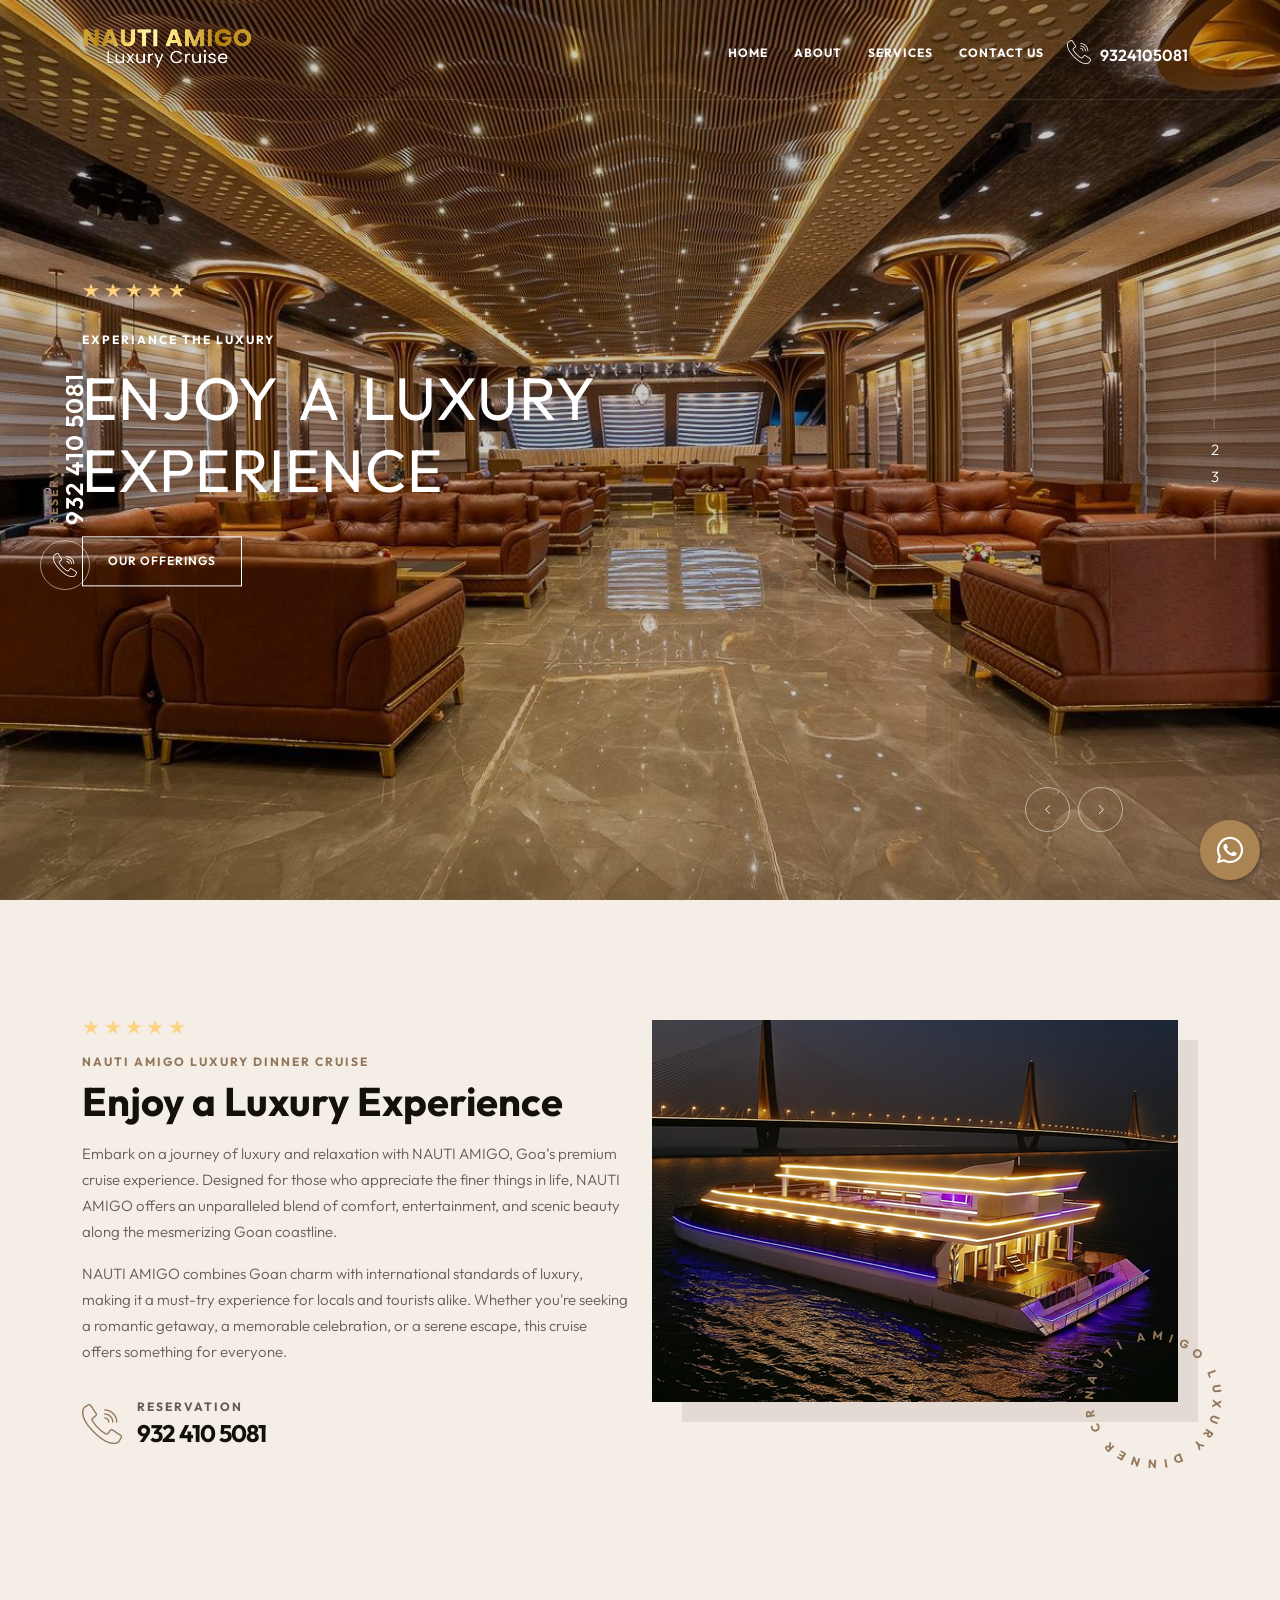
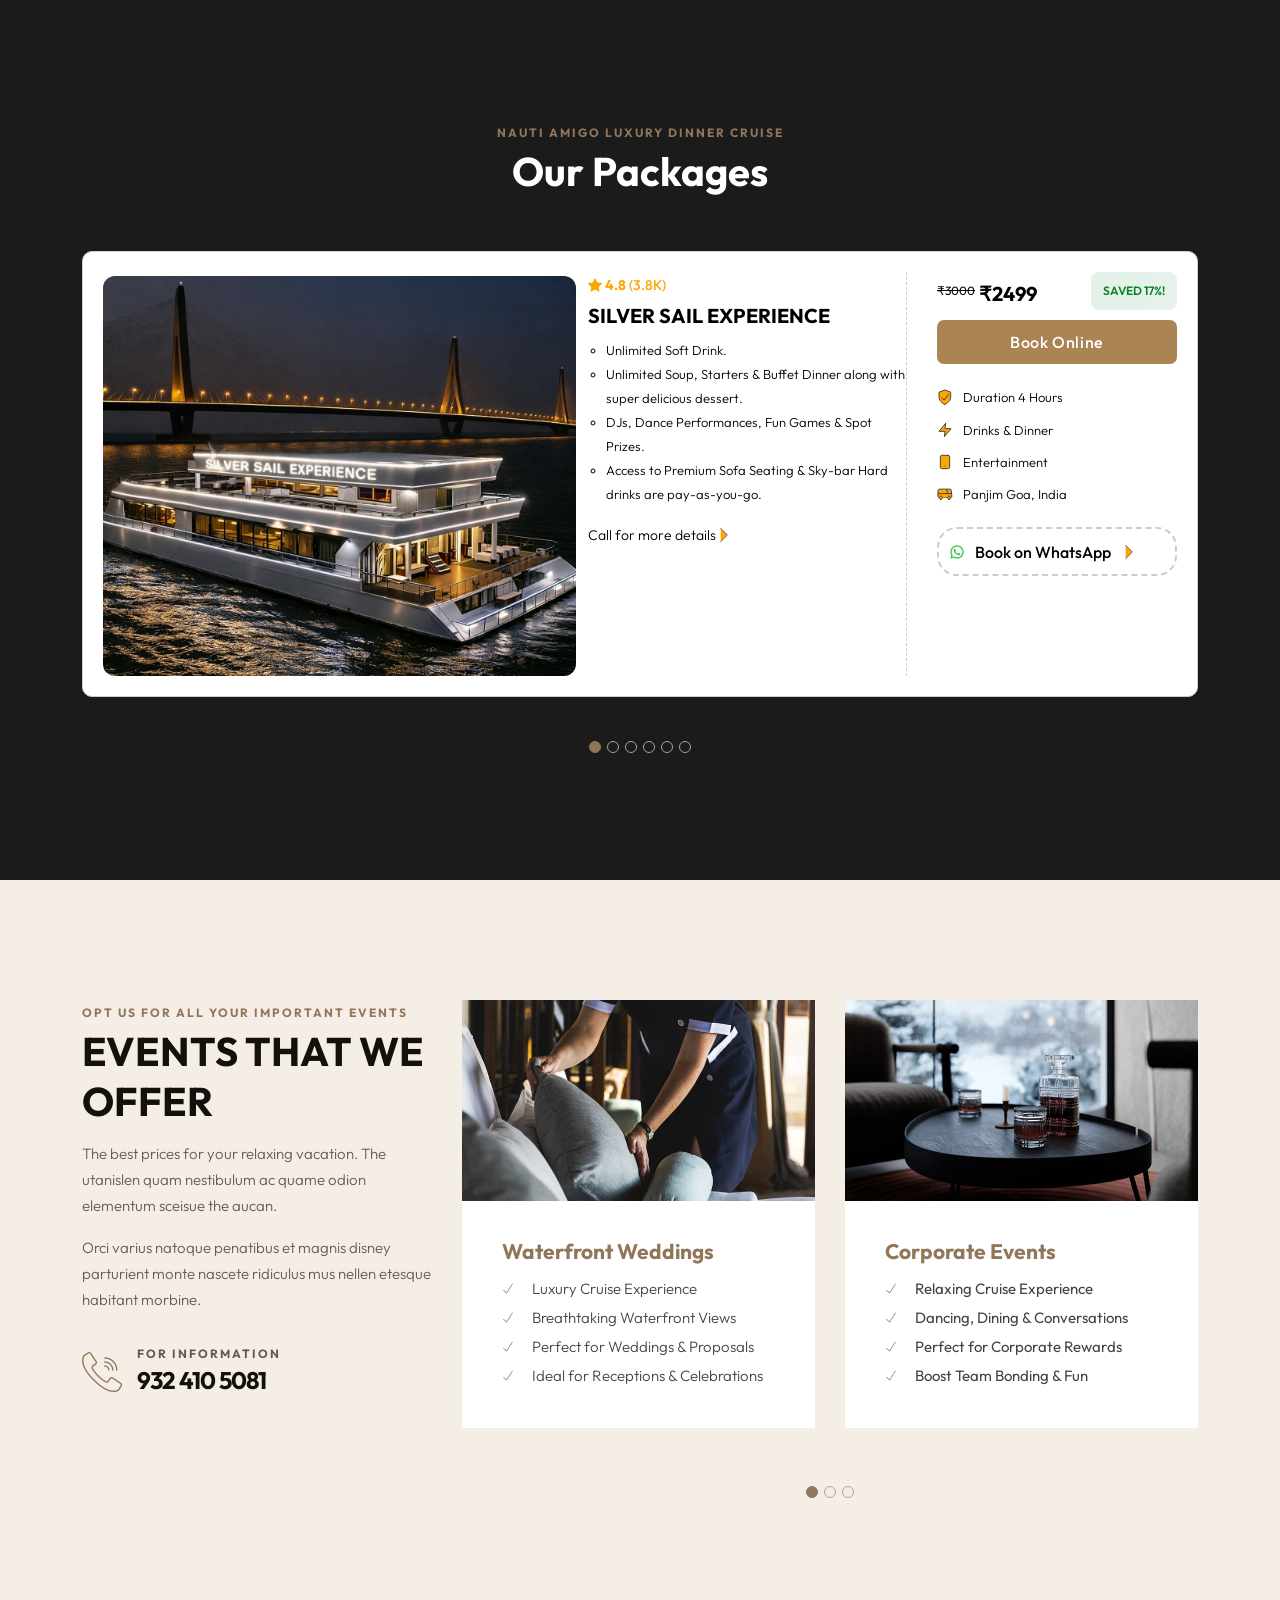
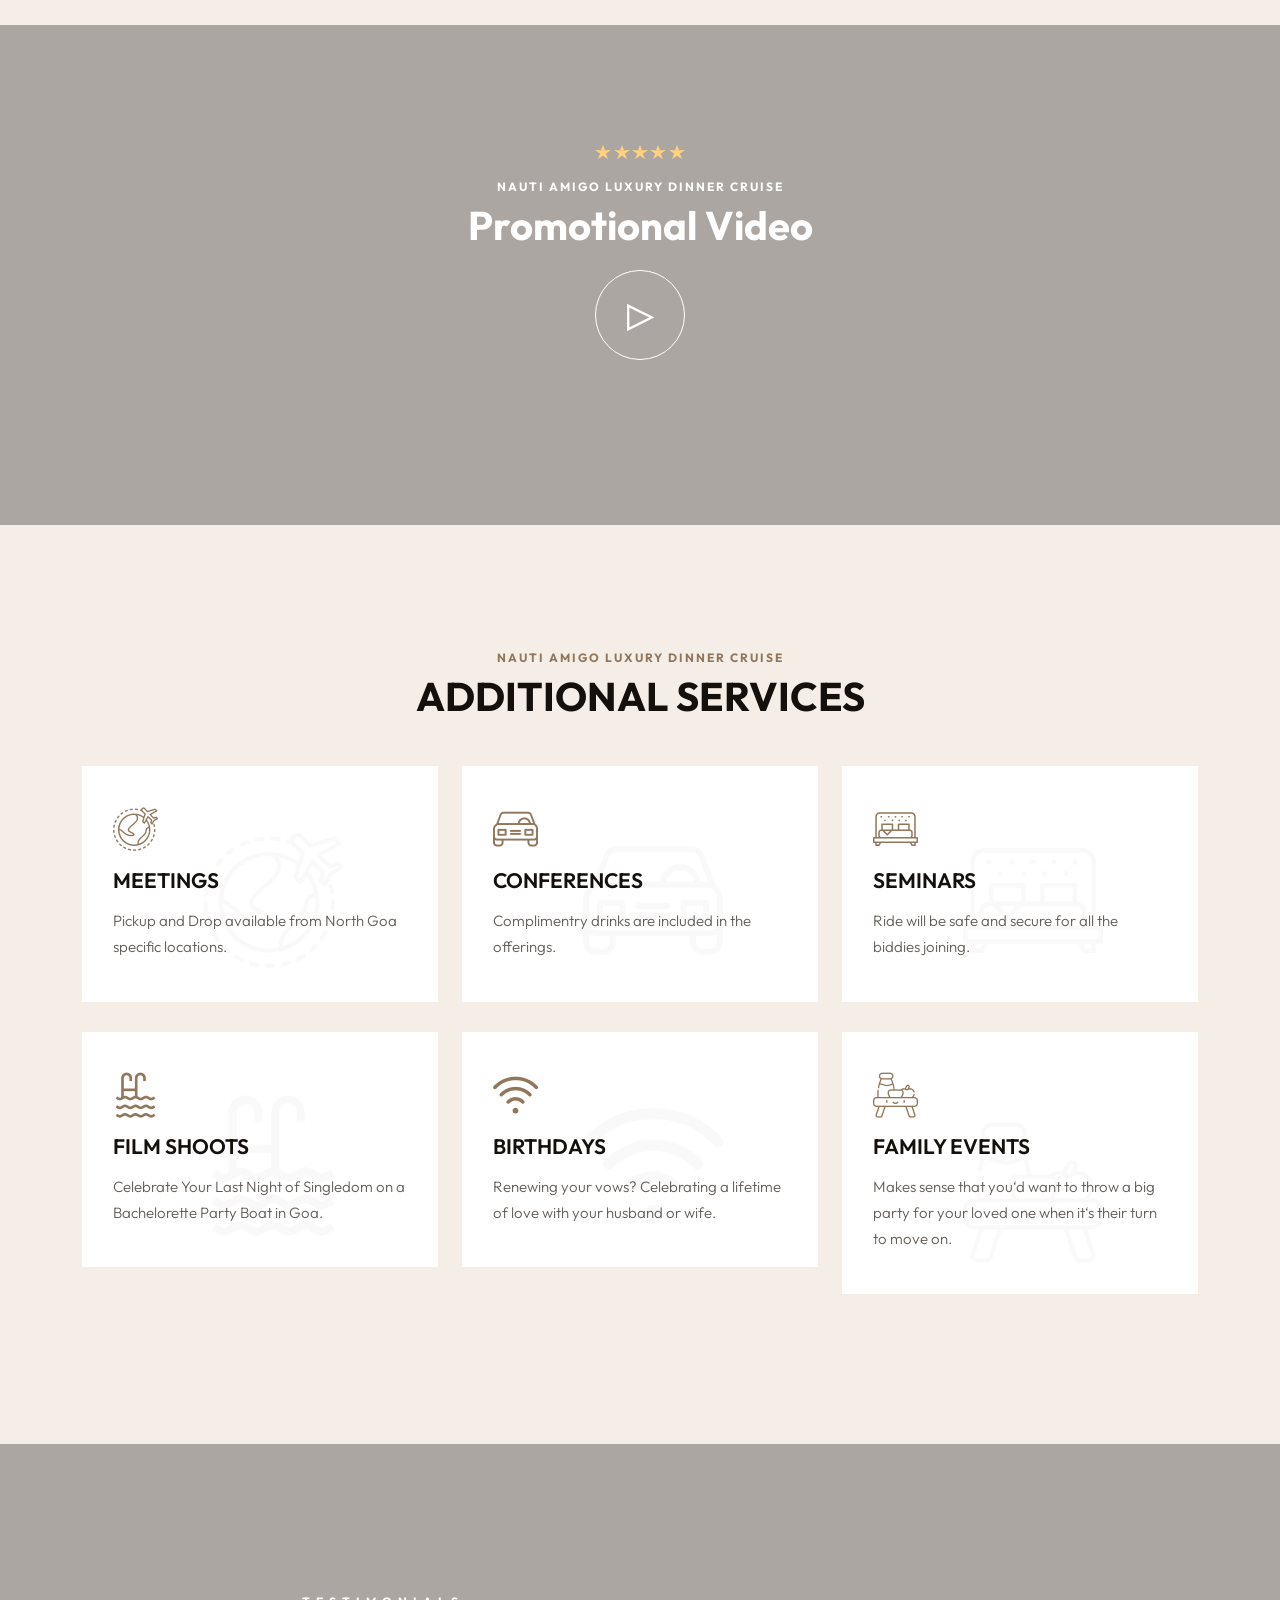
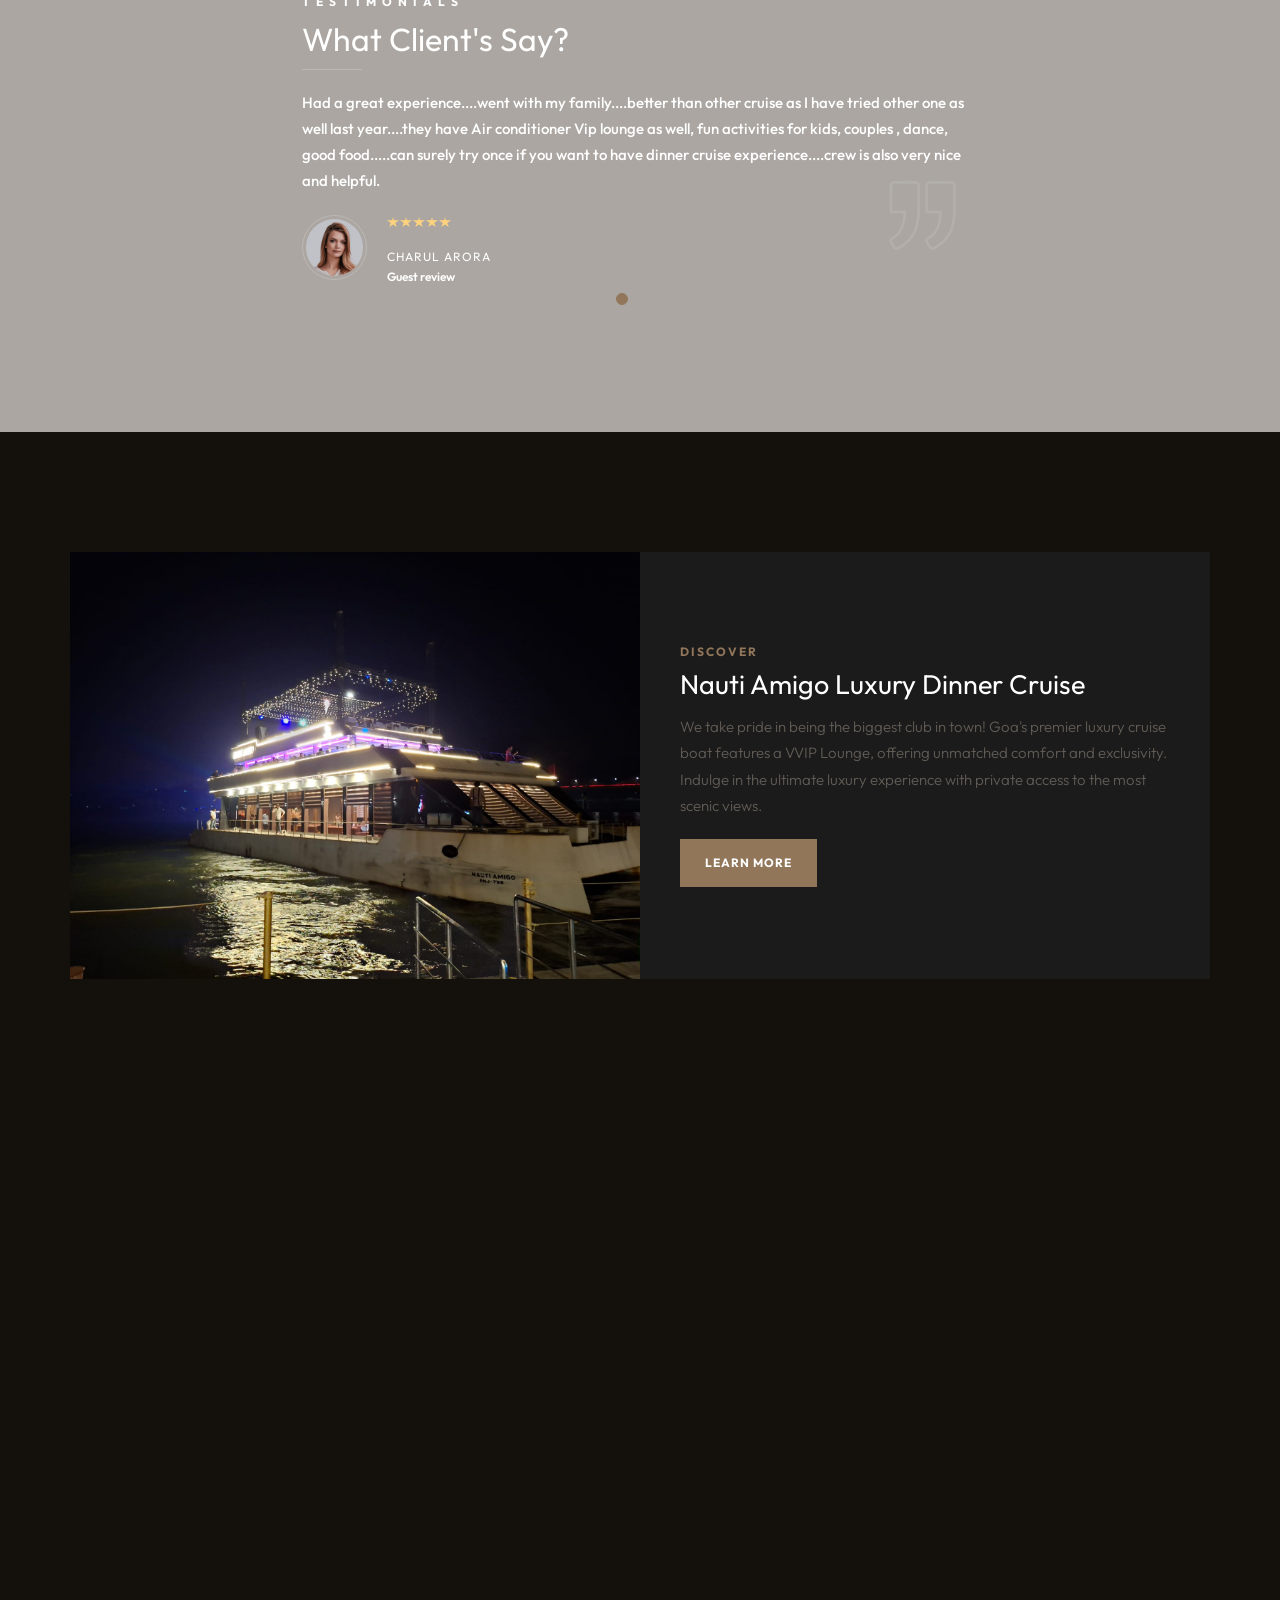
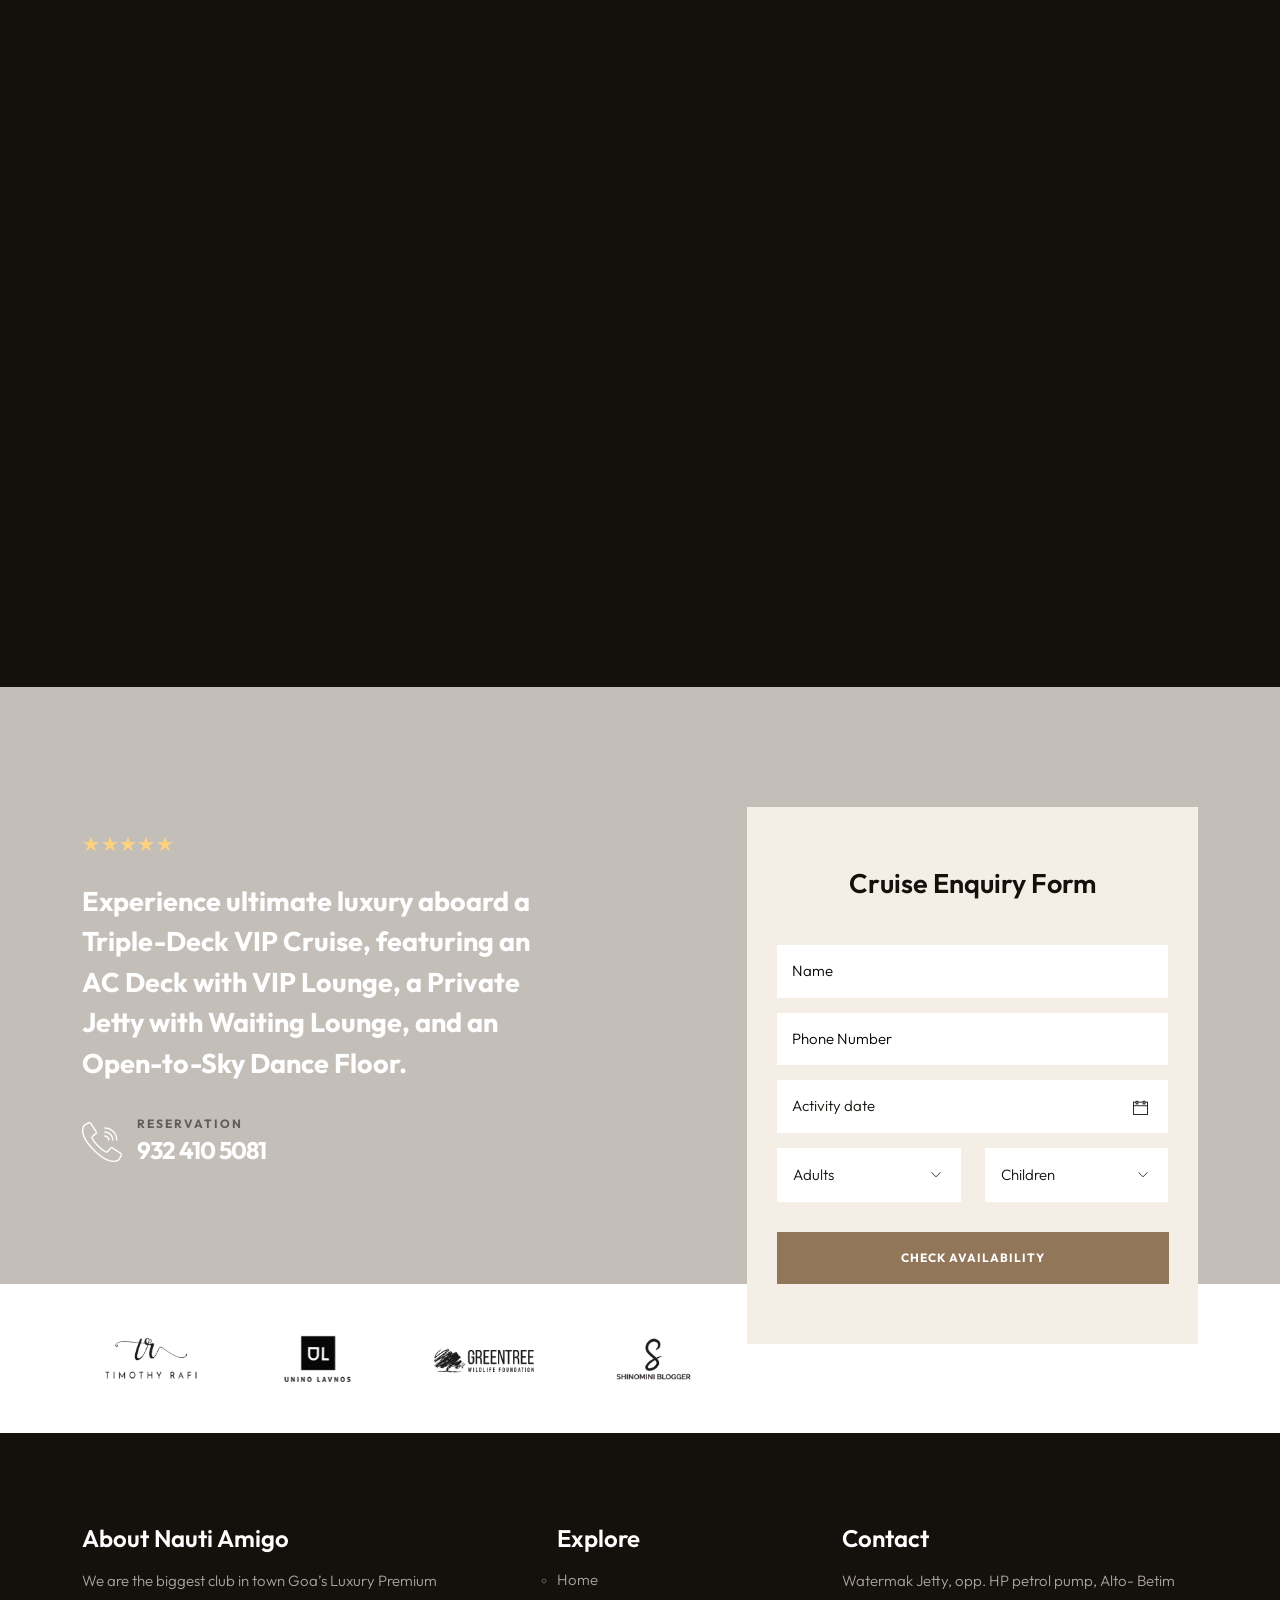
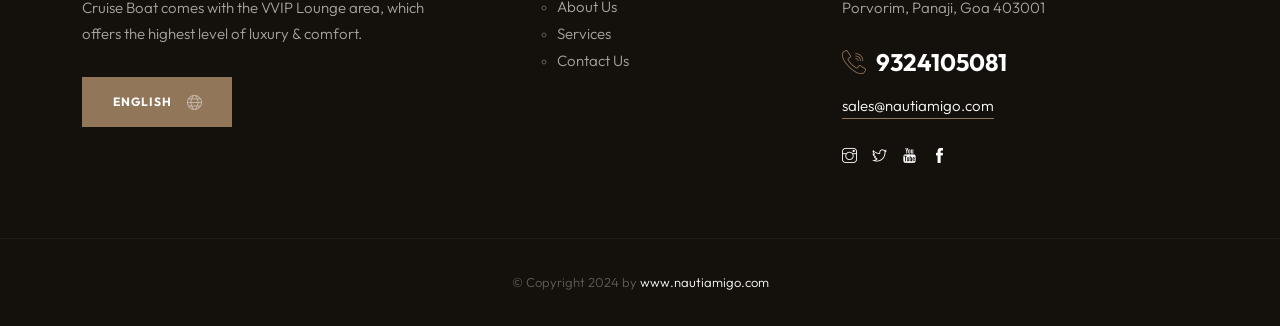
==== commit ccf501cc: "udpated address" ====
--- a/index.html
+++ b/index.html
@@ -965,7 +965,7 @@
                      <div class="footer-column footer-contact">
                         <h3 class="footer-title">Contact</h3>
                         <p class="footer-contact-text">
-                           123/1, MARINHA DOURADA RD, TAMUDKI VADO, ARPORA, BAGA, GOA - 403518
+                           Watermak Jetty, opp. HP petrol pump, Alto- Betim Porvorim, Panaji, Goa 403001
                         </p>
                         <div class="footer-contact-info">
                            <p class="footer-contact-phone">
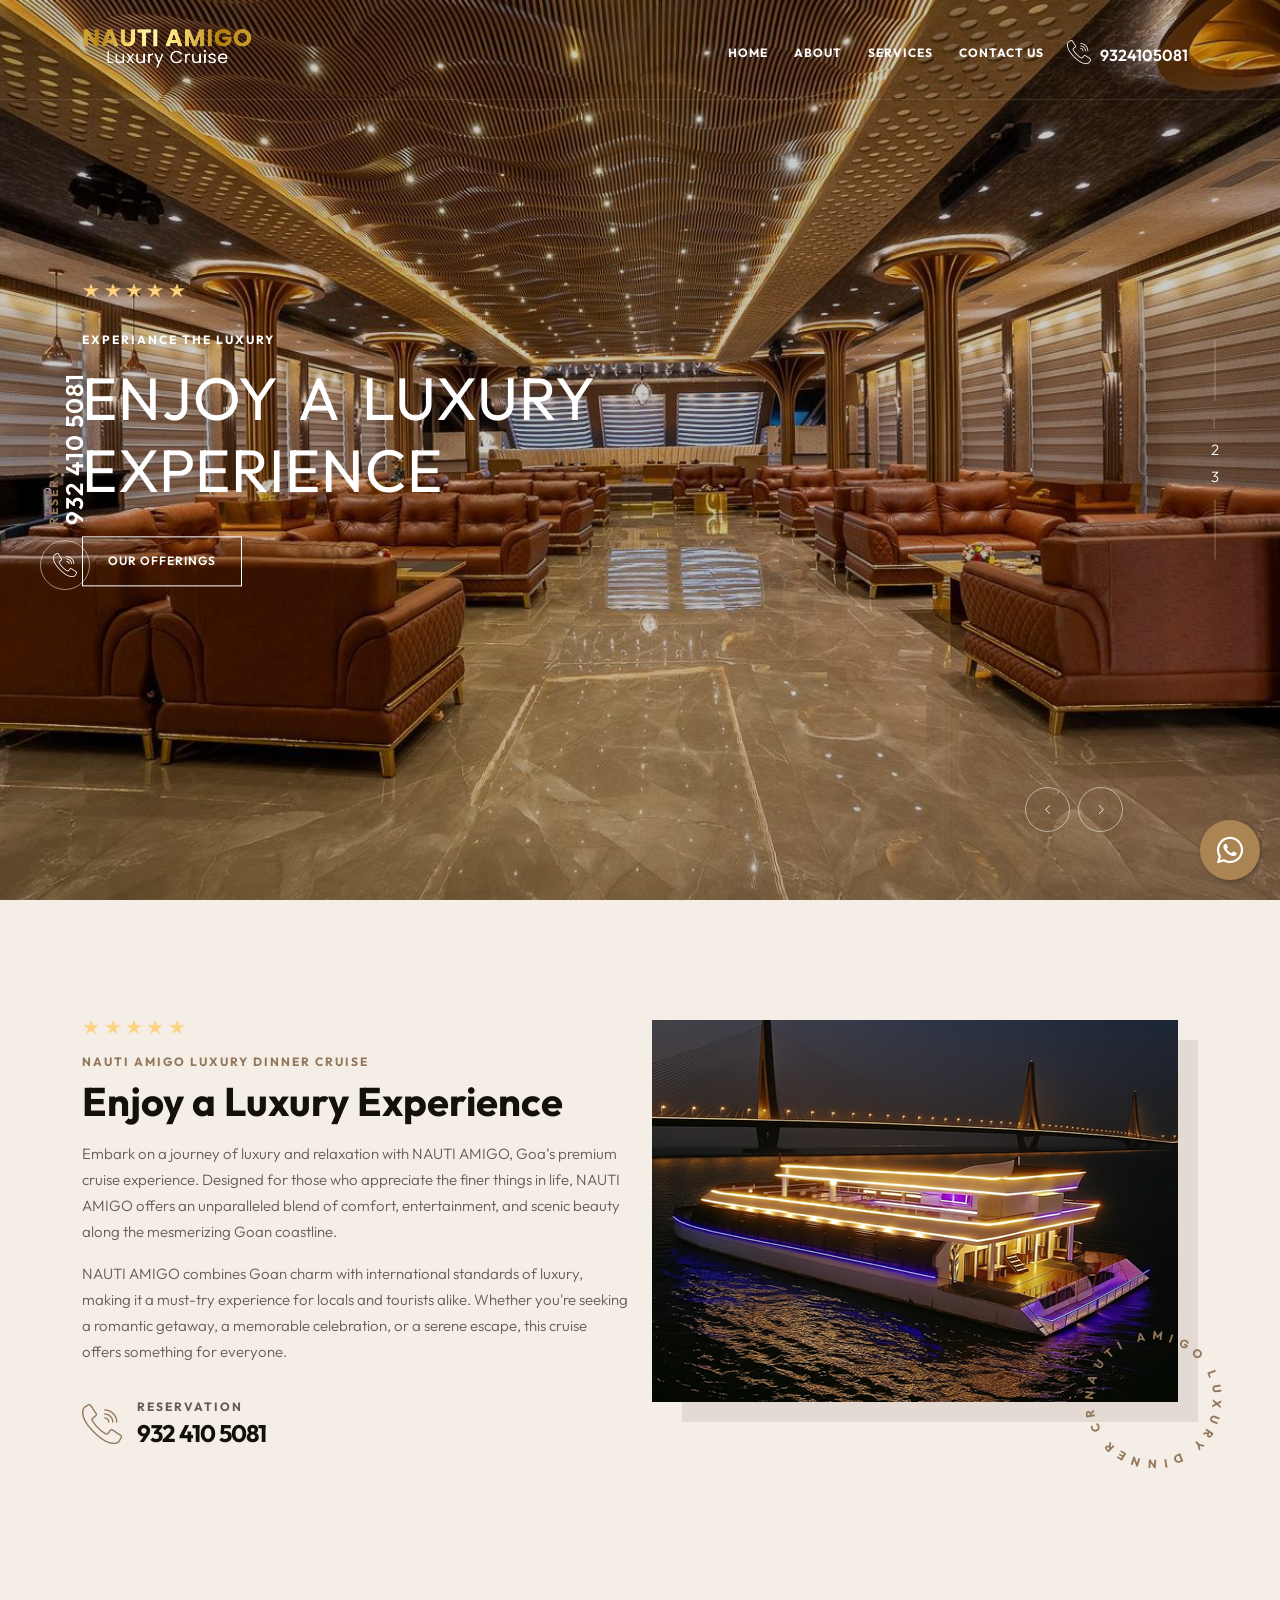
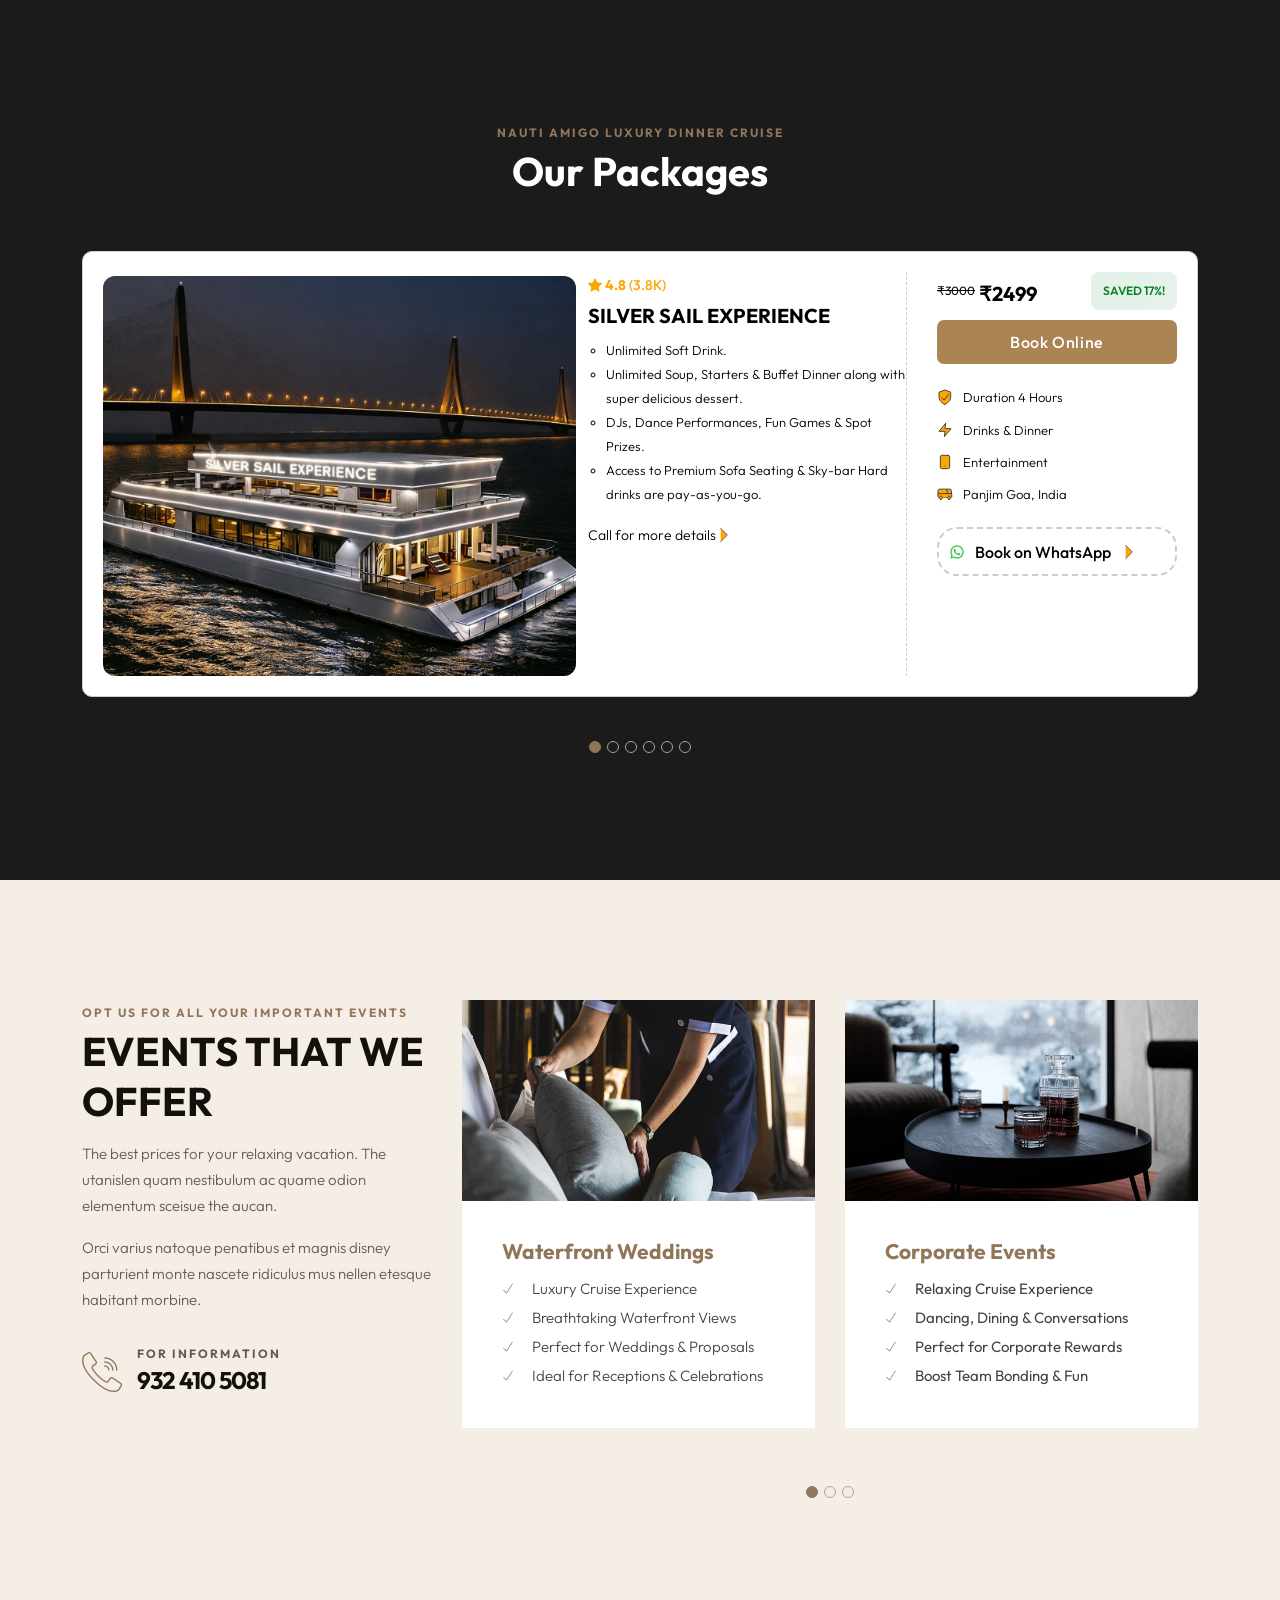
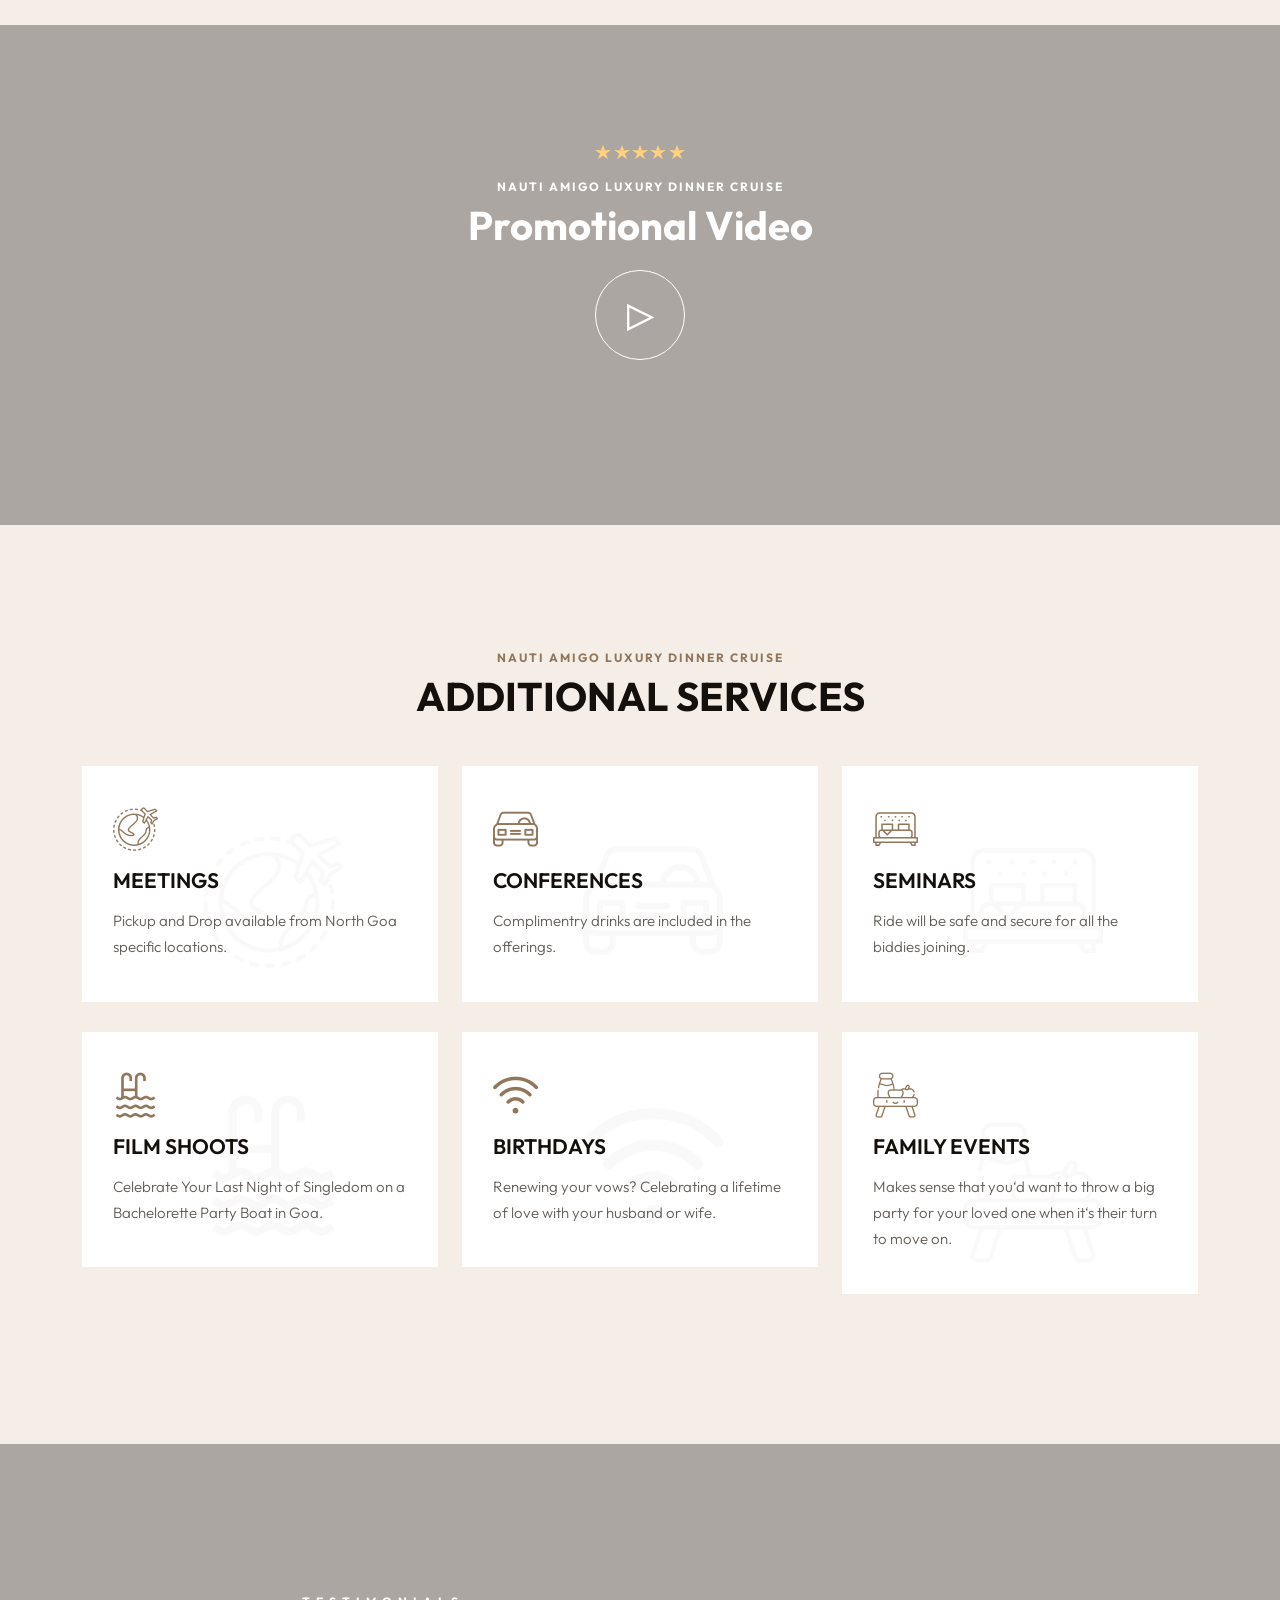
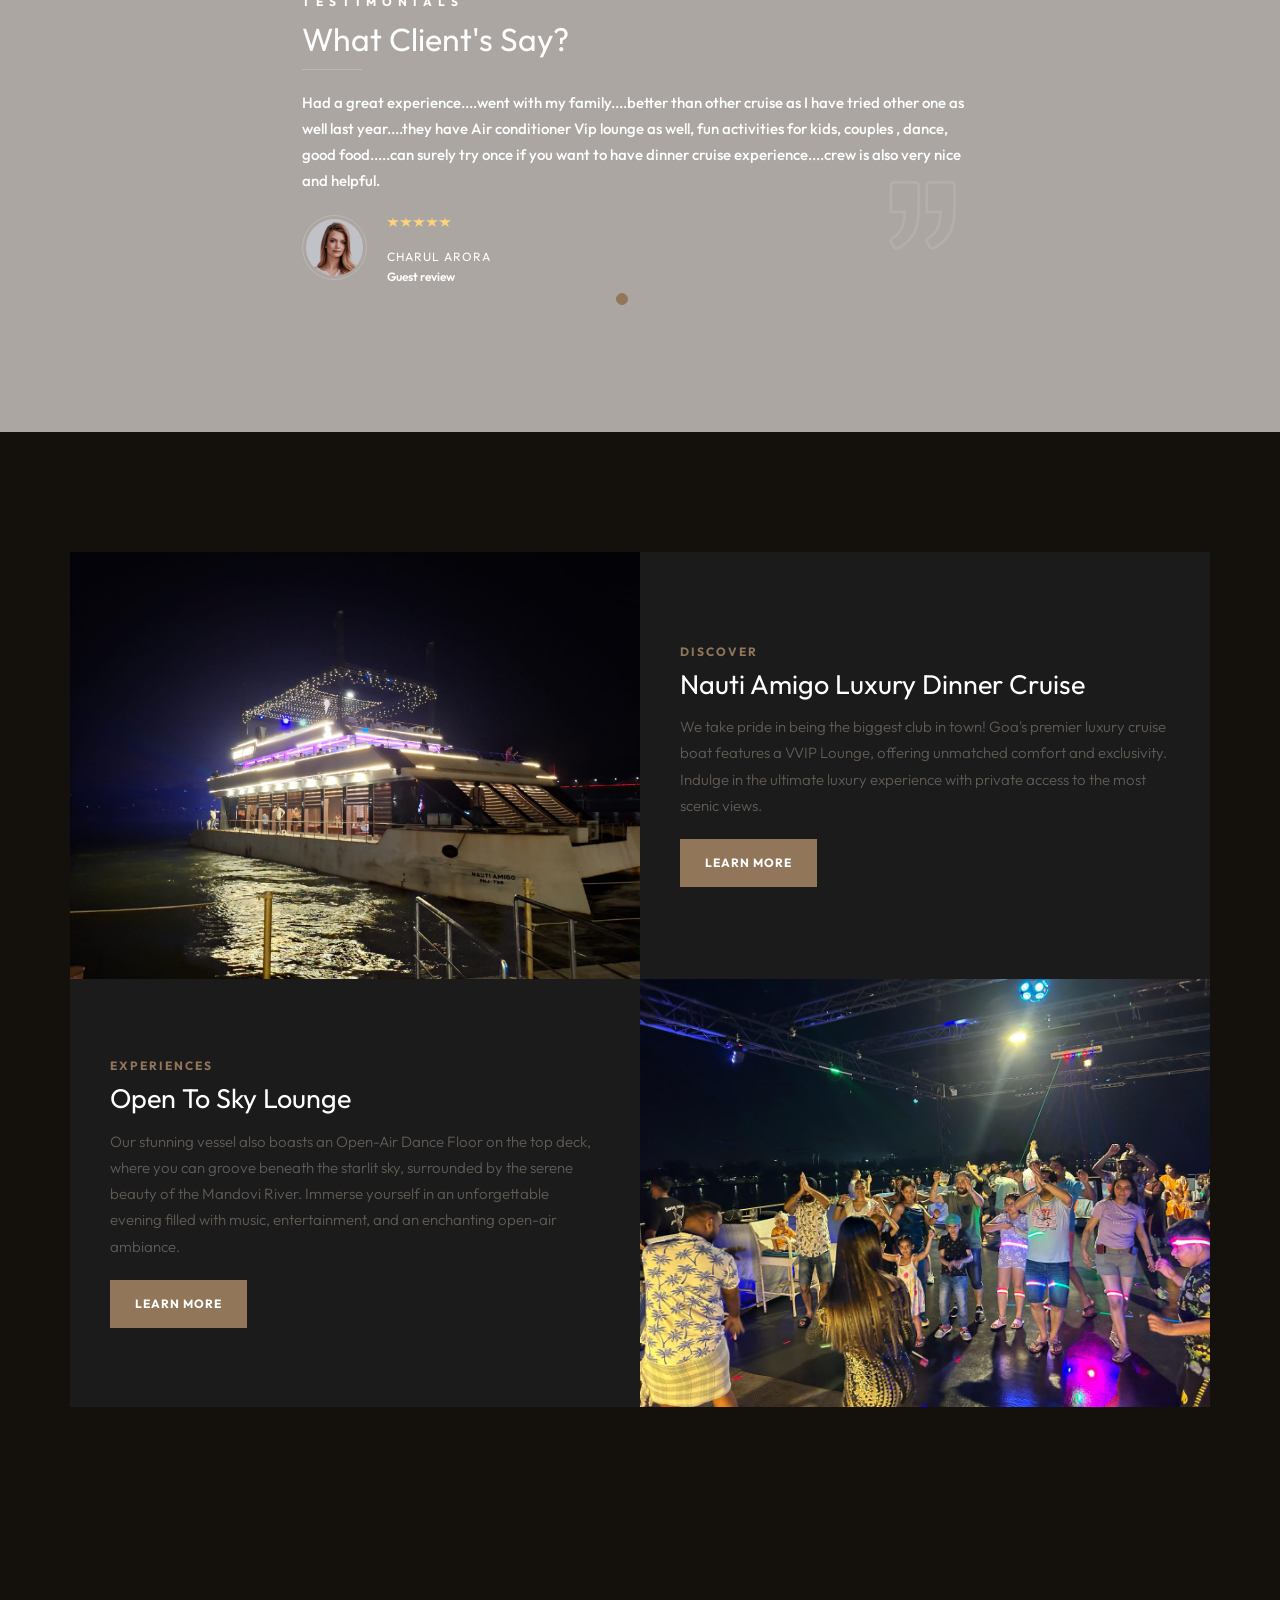
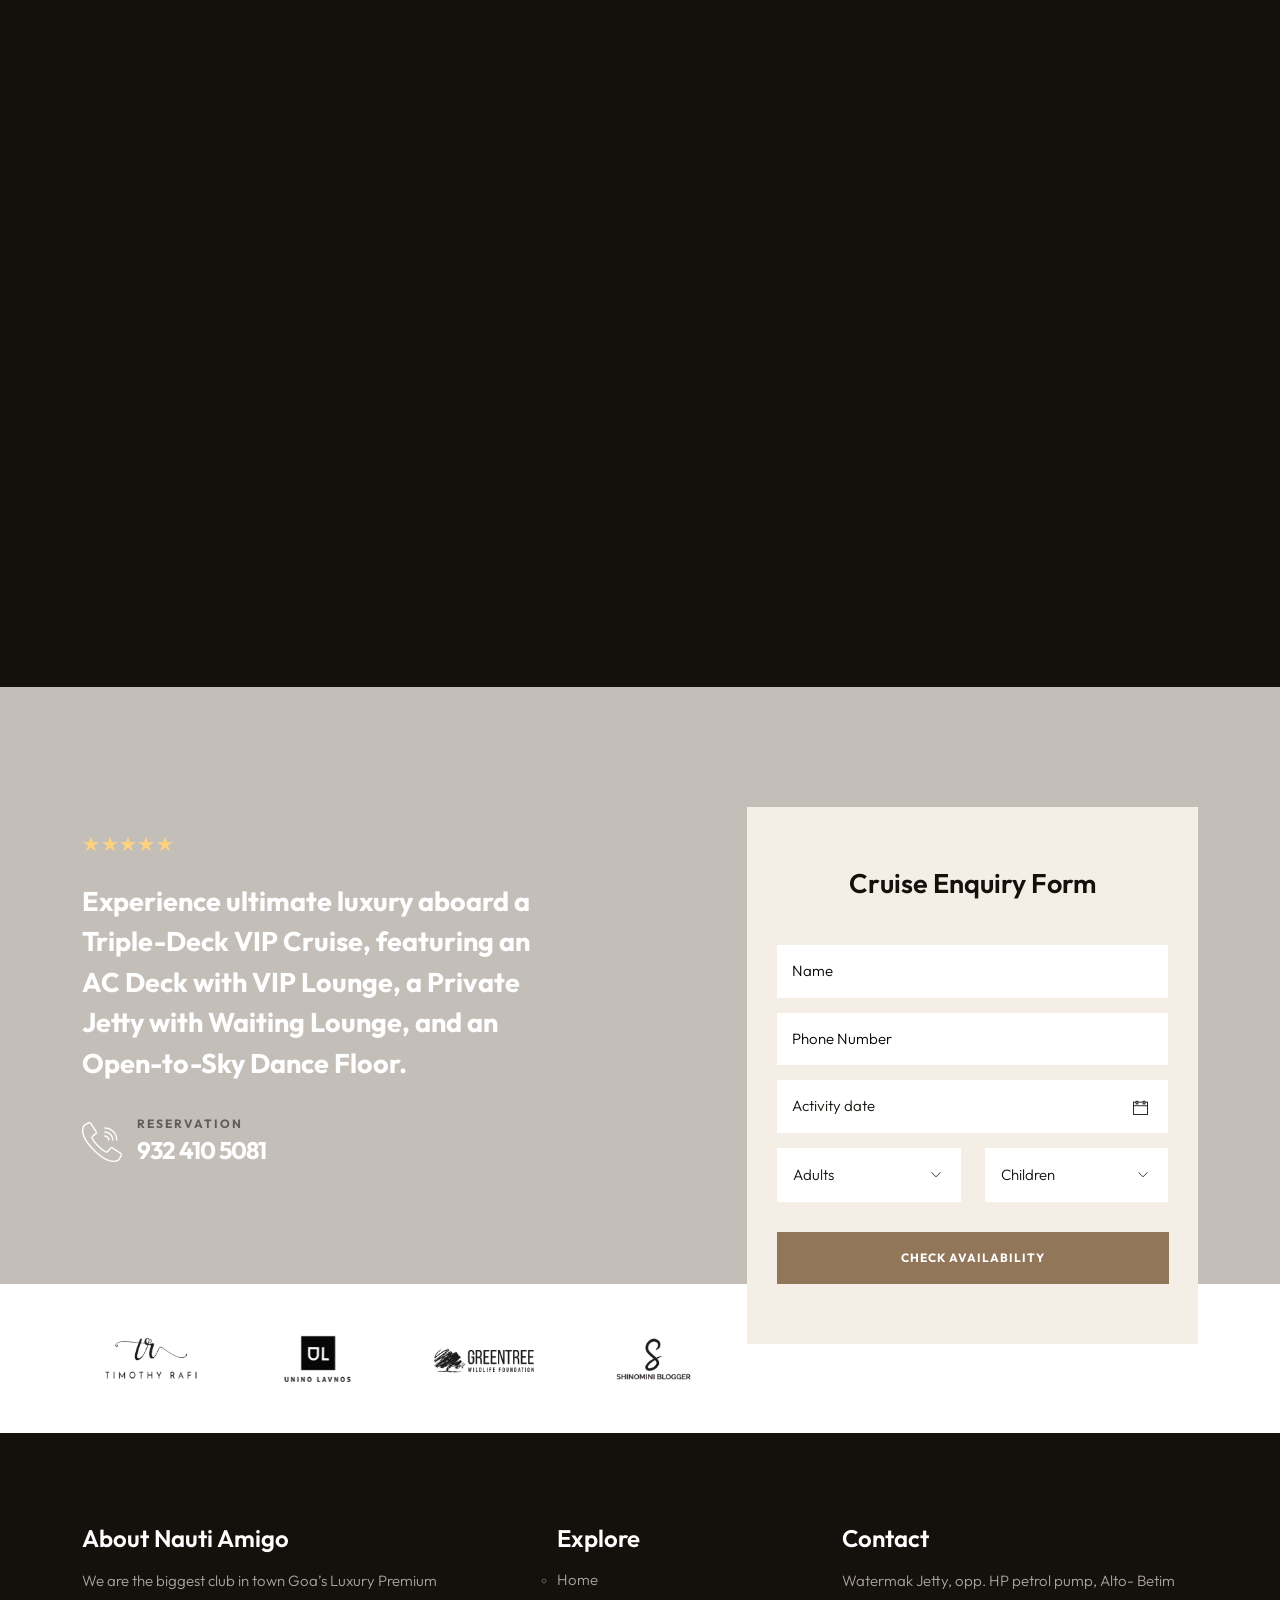
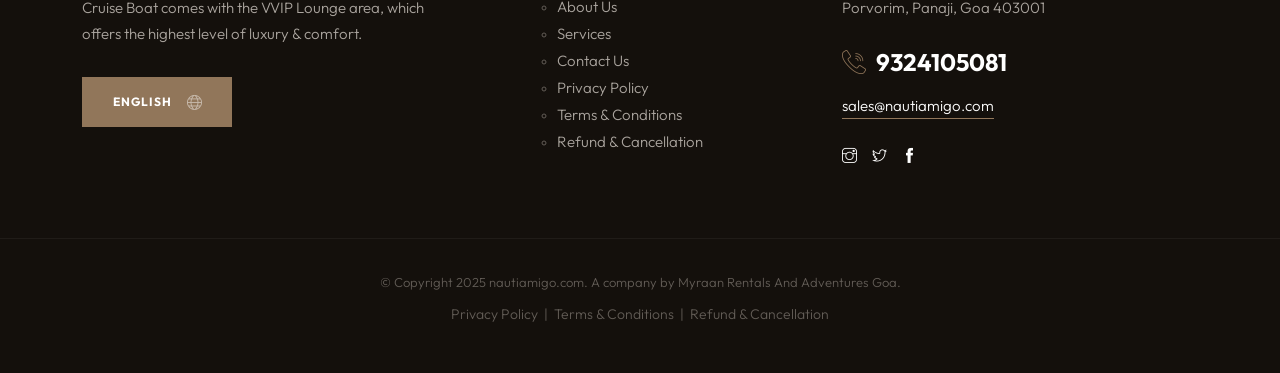
==== commit 186bec5f: "updated code" ====
--- a/index.html
+++ b/index.html
@@ -153,8 +153,8 @@
             <div class="collapse navbar-collapse" id="navbar">
                <ul class="navbar-nav ms-auto ">
                   <li id="menu-item-55" class="menu-item menu-item-type-post_type menu-item-object-page menu-item-55 nav-item dropdown"><a title="Home" class="nav-link" href="#">Home</a></li>
-                  <li id="menu-item-57" class="menu-item menu-item-type-post_type menu-item-object-page menu-item-57 nav-item dropdown"><a title="About" class="nav-link" href="#">About</a></li>
-                  <li id="menu-item-56" class="menu-item menu-item-type-post_type menu-item-object-page menu-item-56 nav-item dropdown"><a title="Services" class="nav-link" href="#">Services</a></li>
+                  <li id="menu-item-57" class="menu-item menu-item-type-post_type menu-item-object-page menu-item-57 nav-item dropdown"><a title="About" class="nav-link" href="#about">About</a></li>
+                  <li id="menu-item-56" class="menu-item menu-item-type-post_type menu-item-object-page menu-item-56 nav-item dropdown"><a title="Services" class="nav-link" href="#services">Services</a></li>
                   <li id="menu-item-67" class="menu-item menu-item-type-post_type menu-item-object-page menu-item-67 nav-item dropdown"><a title="Contact-Us" class="nav-link" href="#">Contact Us</a></li>
                   <li class="menu-item menu-item-type-post_type menu-item-object-page menu-item-67 nav-item dropdown" style="padding:8px 10px;">
                      <div class="icon"><span class="flaticon-call"></span> <a style="color: #fff; text-decoration: none; margin-left: 6px; font-size: 16px; font-weight: 600;" href="tel:9324105081">9324105081</a></div>
@@ -264,7 +264,7 @@
          </div>
       </header>
       <!-- About -->
-      <section class="about section-padding">
+      <section class="about section-padding" id="about">
          <div class="container">
             <div class="row">
                <div
@@ -323,7 +323,7 @@
             </div>
          </div>
       </section>
-     <section class="section-padding bg-darkblack">
+     <section id="services" class="section-padding bg-darkblack">
       <div class="col-md-12 container text-center">
       <div class="section-subtitle">Nauti Amigo Luxury Dinner Cruise</div>
       <div class="section-title" style="color: white;">Our Packages</div>
@@ -957,7 +957,9 @@
                            <li><a href="#">About Us</a></li>
                            <li><a href="#">Services</a></li>
                            <li><a href="#">Contact Us</a></li>
-                           
+                           <li><a href="privacy-policy/">Privacy Policy</a></li>
+                           <li><a href="terms-and-condition/">Terms & Conditions</a></li>
+                           <li><a href="refund-cancellation/">Refund & Cancellation</a></li>
                         </ul>
                      </div>
                   </div>
@@ -974,10 +976,9 @@
                            <p class="footer-contact-mail">sales@nautiamigo.com</p>
                         </div>
                         <div class="footer-about-social-list">
-                           <a href="#"><i class="ti-instagram"></i></a>
+                           <a href="https://www.instagram.com/nautiamigo?igsh=ZWl0bnZnenl1dW1l"><i class="ti-instagram"></i></a>
                            <a href="#"><i class="ti-twitter"></i></a>
-                           <a href="#"><i class="ti-youtube"></i></a>
-                           <a href="#"><i class="ti-facebook"></i></a>
+                           <a href="https://www.facebook.com/share/1DaWLsti5t/?mibextid=wwXIfr"><i class="ti-facebook"></i></a>
                         </div>
                      </div>
                   </div>
@@ -990,7 +991,10 @@
                   <div class="col-md-12">
                      <div class="footer-bottom-inner">
                         <p class="footer-bottom-copy-right">
-                           © Copyright 2024 by <a href="#">www.nautiamigo.com</a>
+                           © Copyright 2025 nautiamigo.com. A company by Myraan Rentals And Adventures Goa.
+                        </p>
+                        <p style="margin-top: 8px; font-size: 14px;">
+                           <a href="privacy-policy/">Privacy Policy</a> &nbsp;|&nbsp; <a href="terms-and-condition/">Terms & Conditions</a> &nbsp;|&nbsp; <a href="refund-cancellation/">Refund & Cancellation</a>
                         </p>
                      </div>
                   </div>
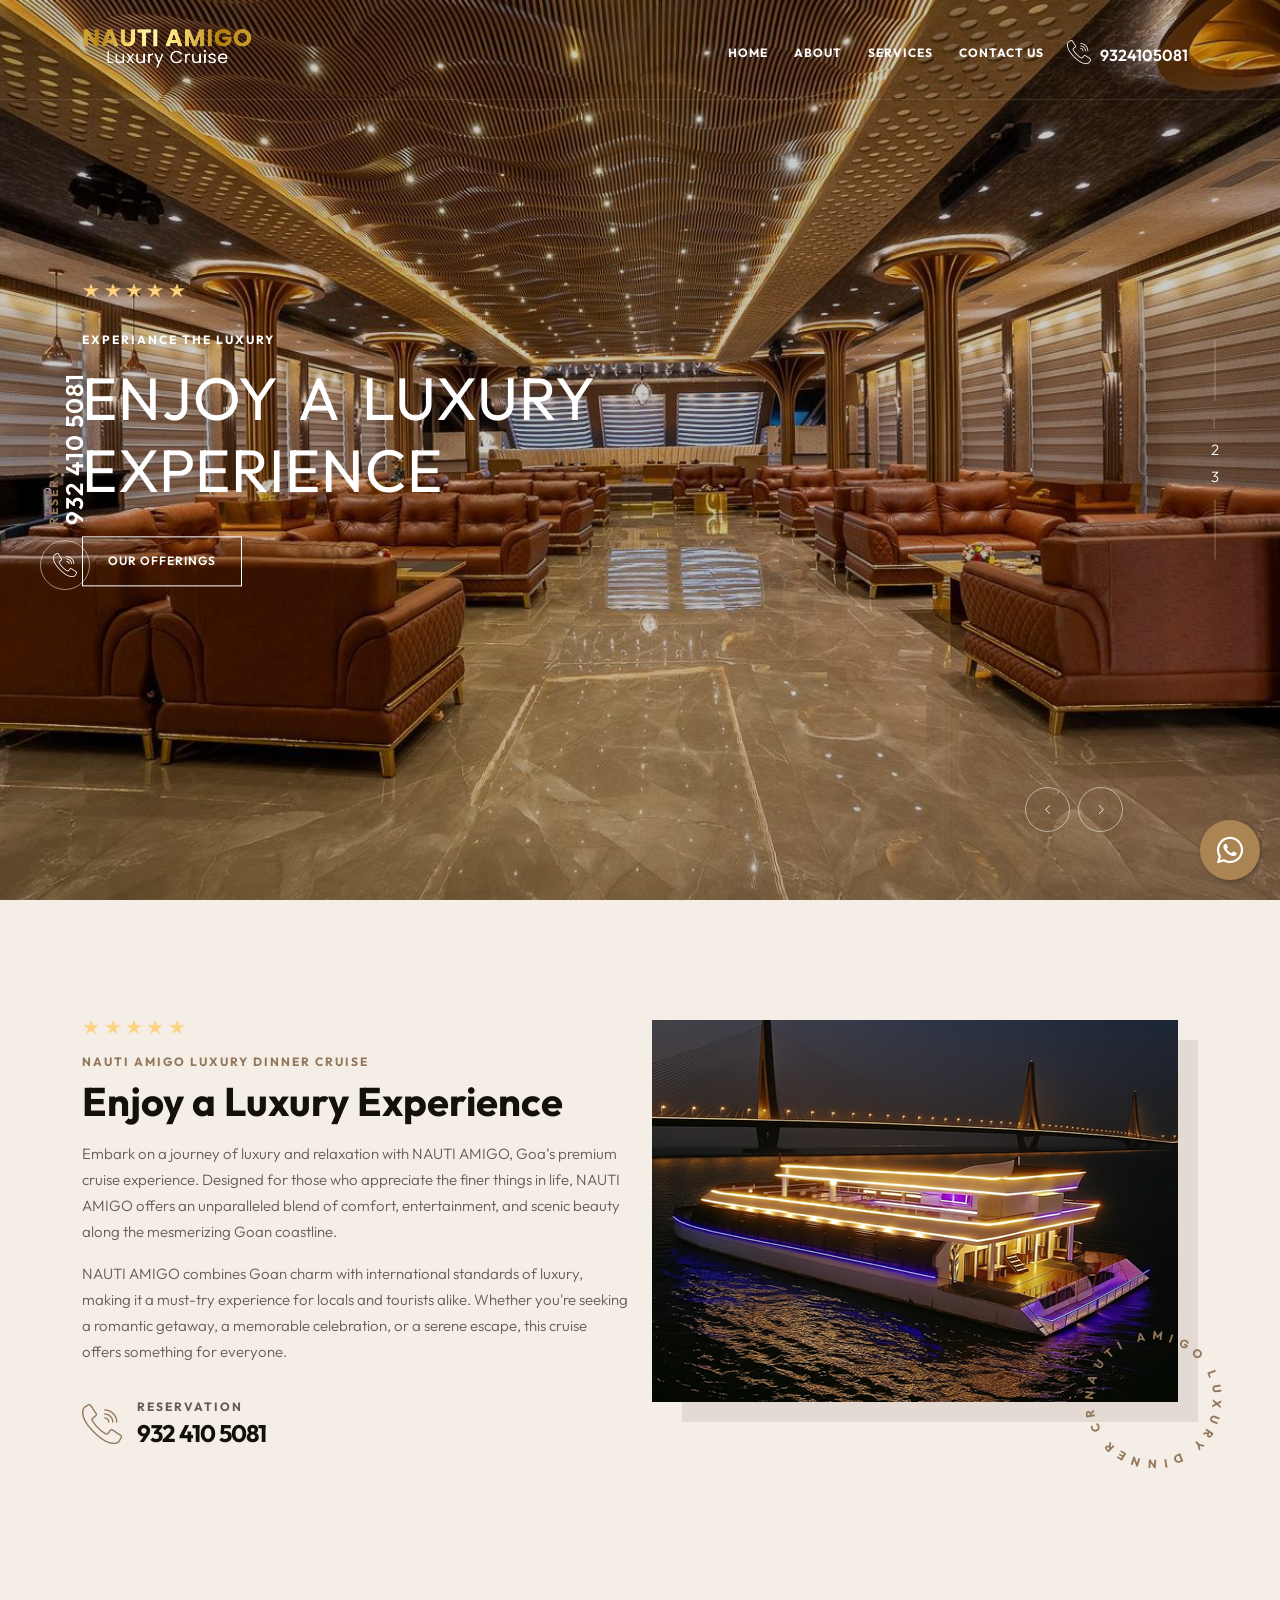
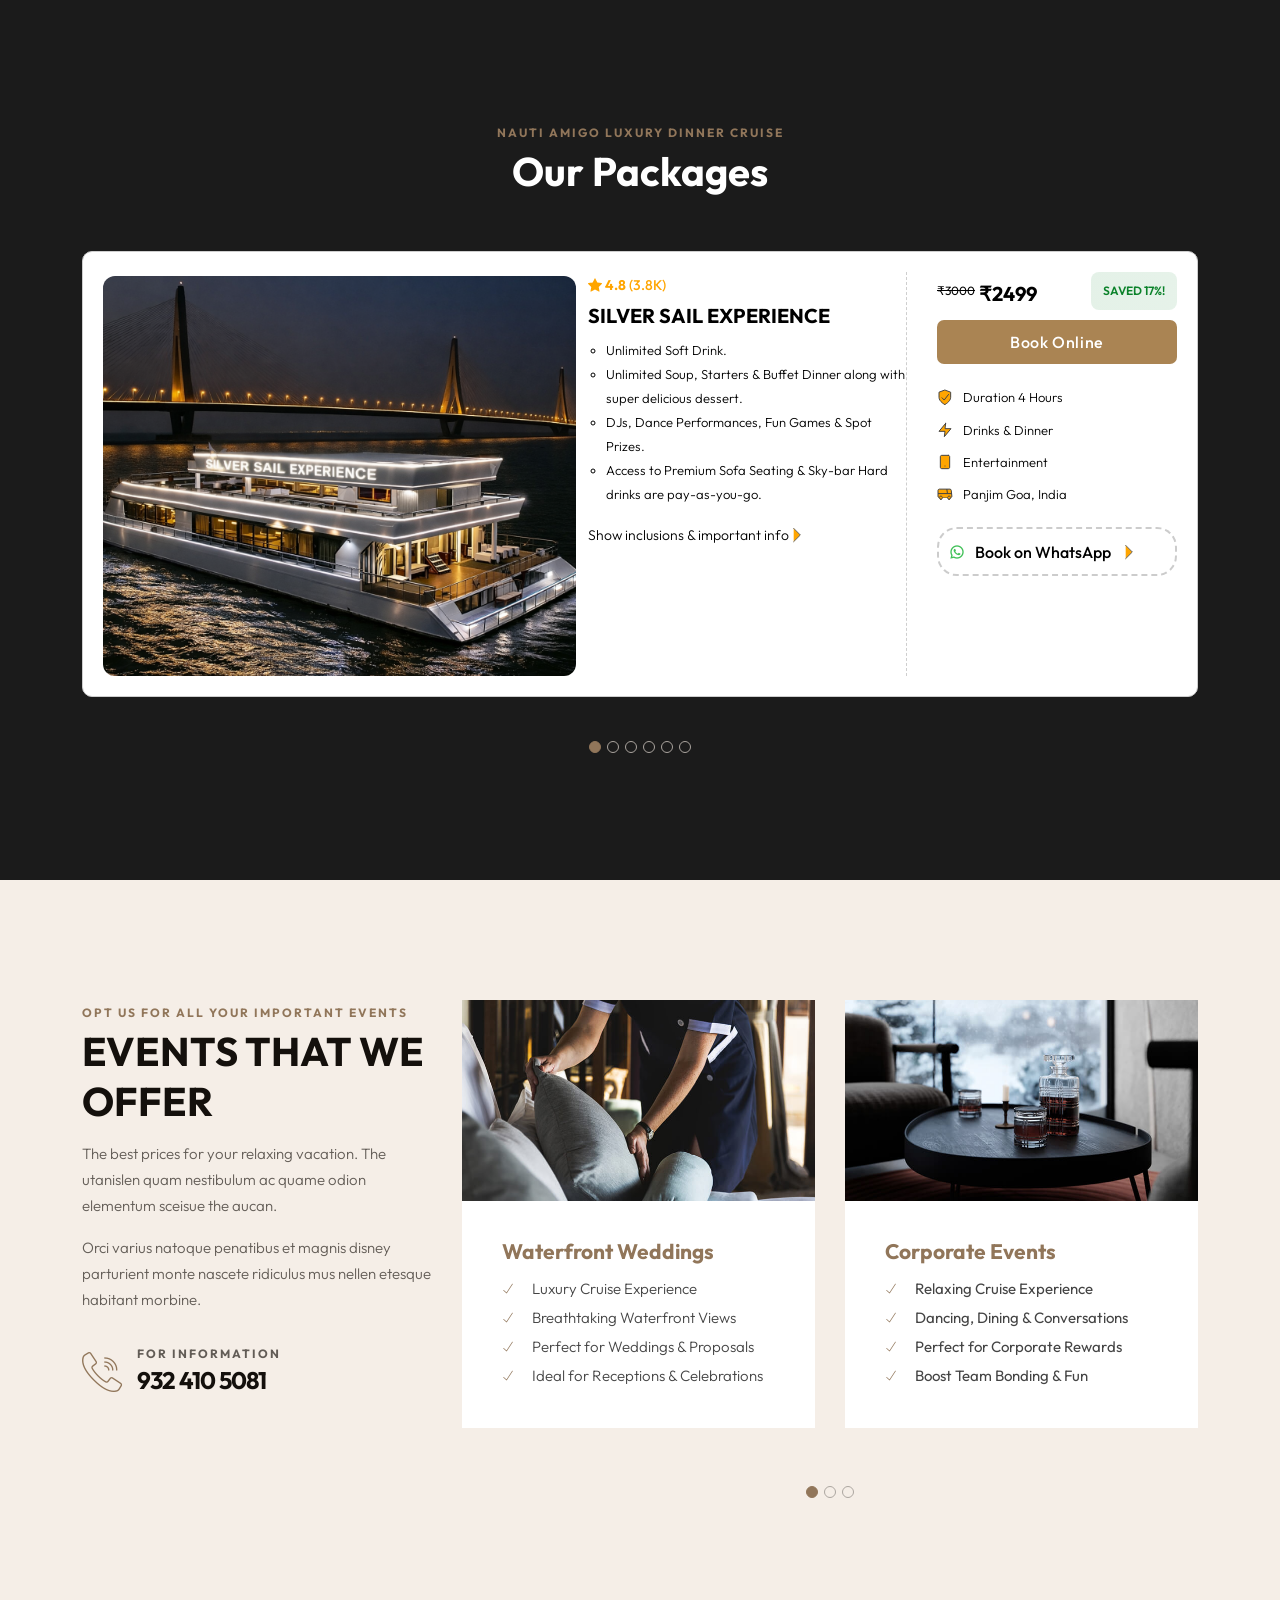
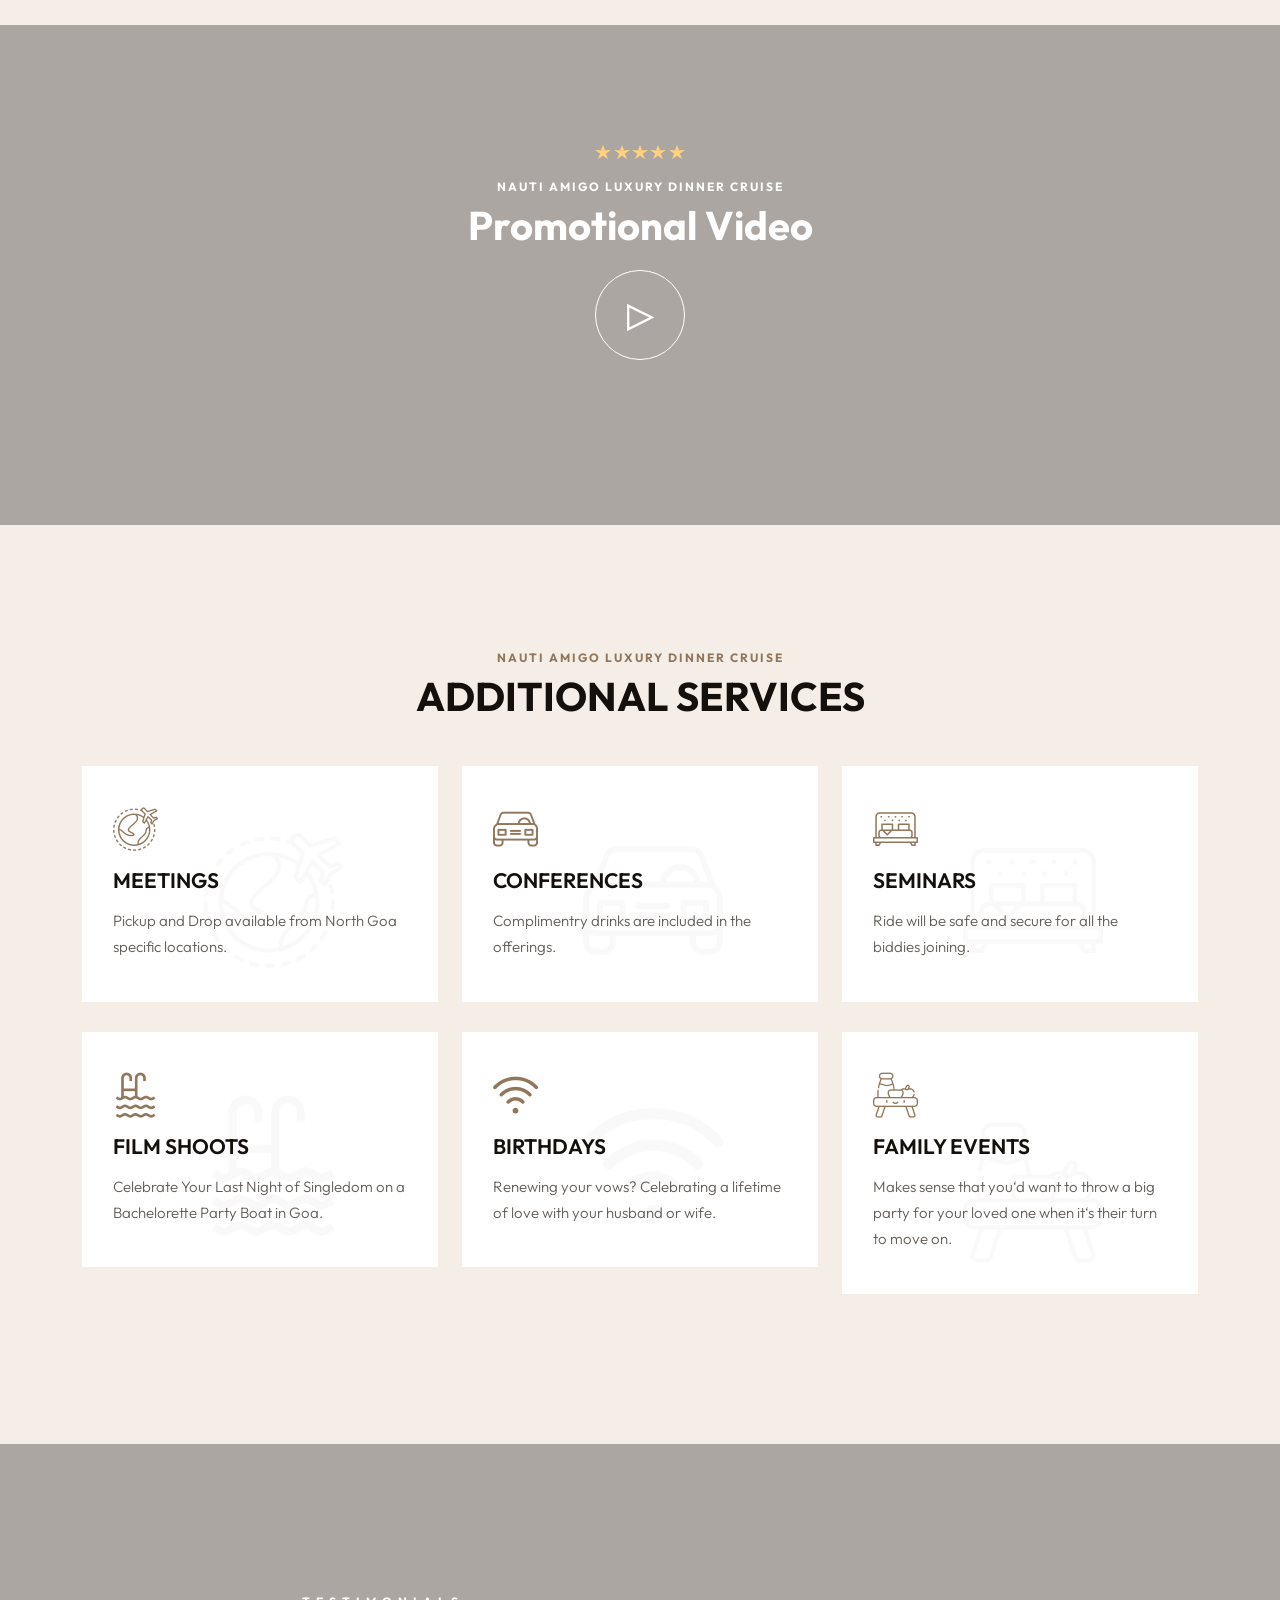
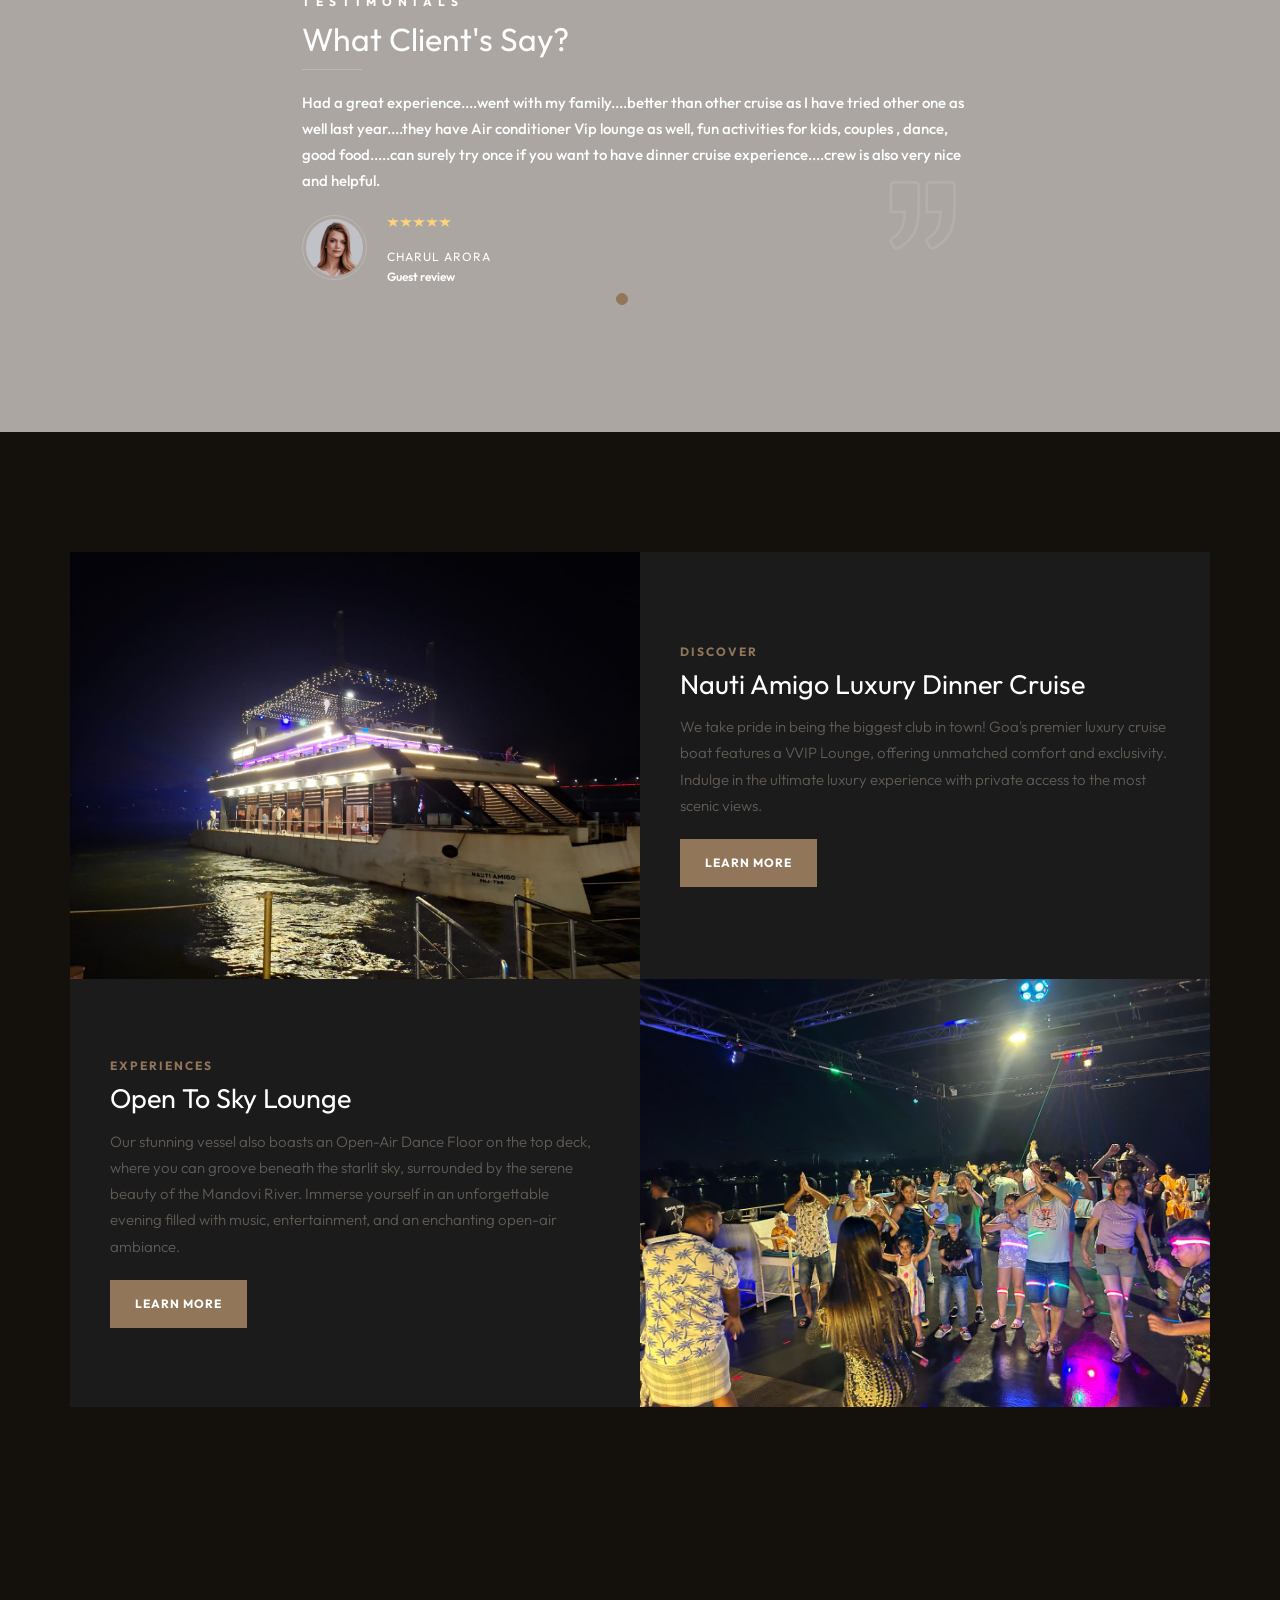
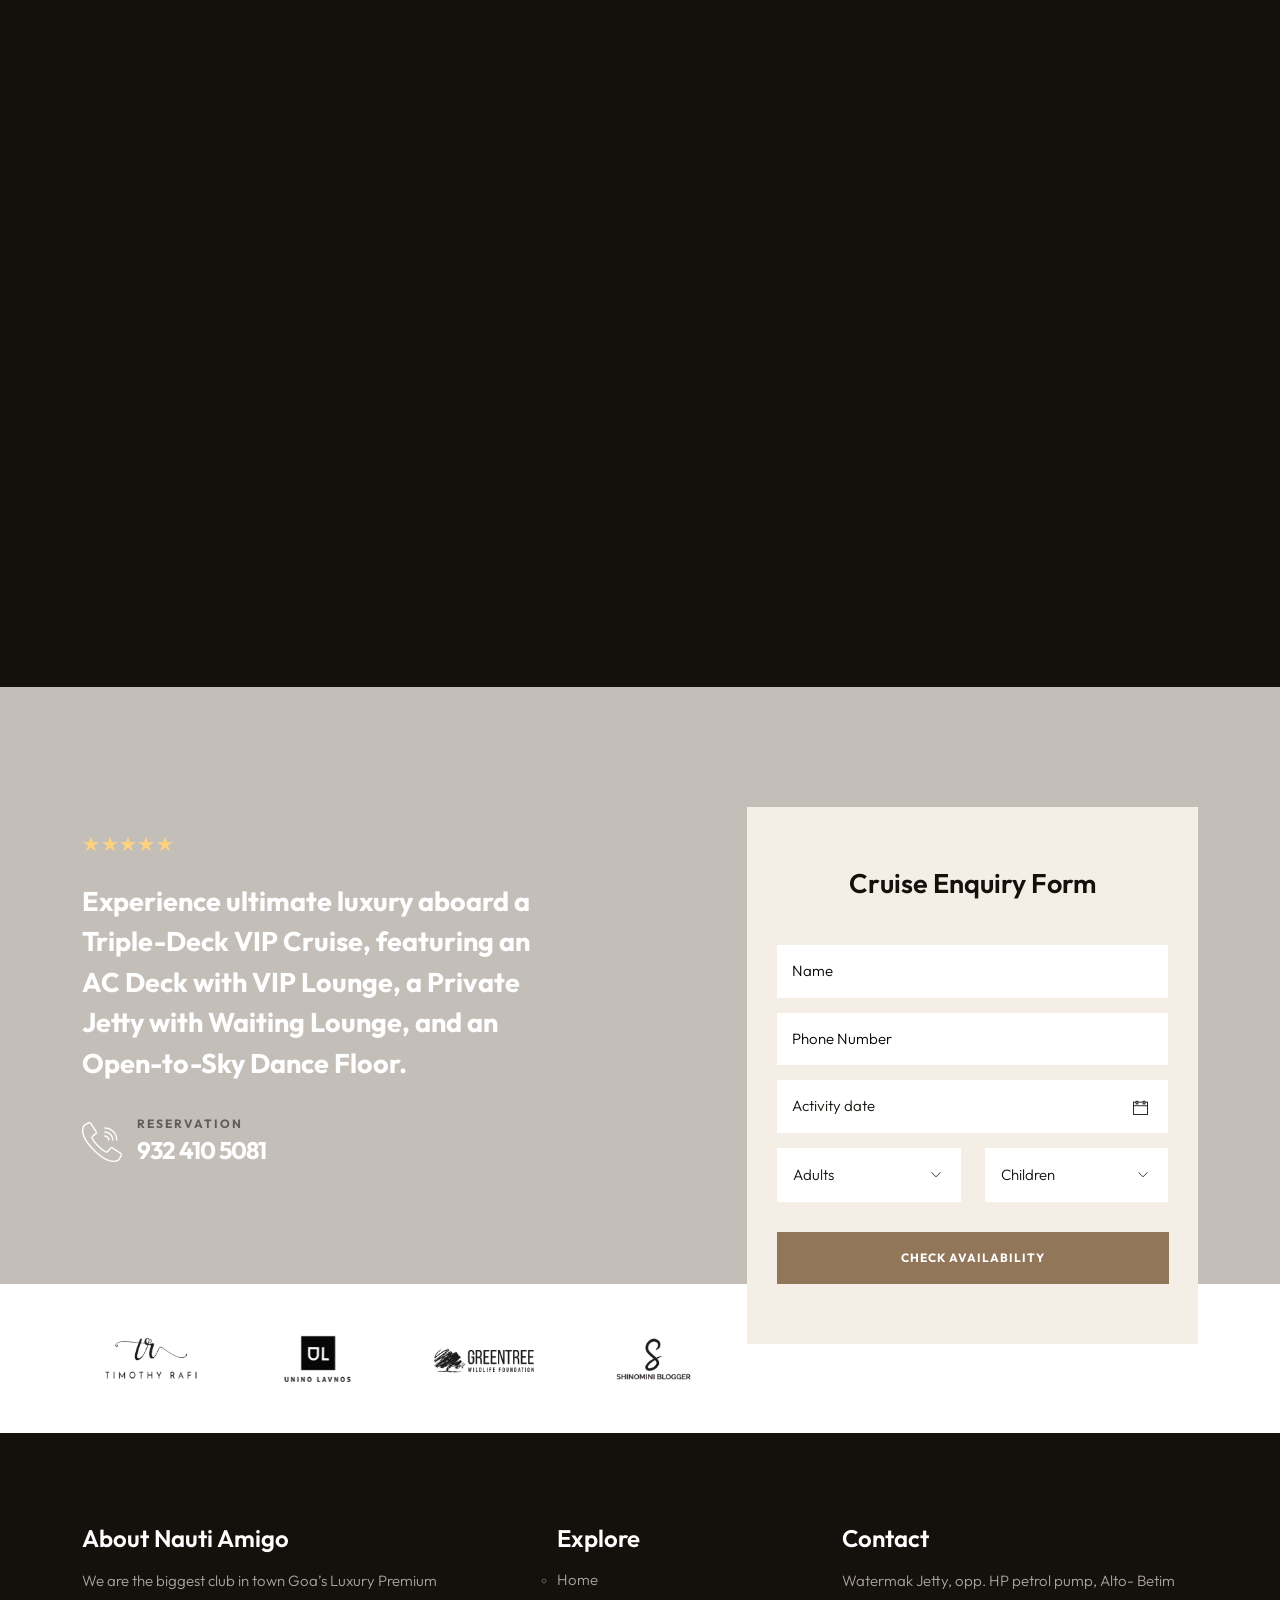
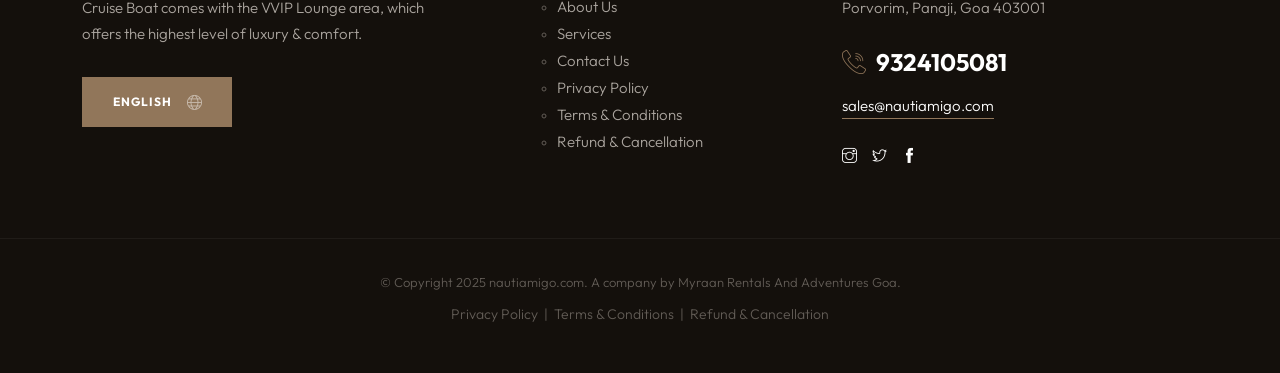
==== commit 1751a832: "updated code" ====
--- a/index.html
+++ b/index.html
@@ -1001,12 +1001,9 @@
                </div>
             </div>
          </div>
-         <!--<div class="sticky-footer">-->
-         <!--<button class="call-us" onclick="callPhoneNumber('+919324105081')">Call Now</button>-->
-         <!--<button class="whatsapp" onclick="openWhatsApp('+919324105081')">Get Details</button>-->
-         <!--</div>-->
+
          
-         <a href="https://wa.me/+919324105081" class="whatsapp-float" target="_blank" title="Chat on WhatsApp">
+         <a href="https://wa.me/+919324105081?text=Hi%2C%20I%20would%20like%20to%20know%20more%20about%20Nauti%20Amigo%20Luxury%20Dinner%20Cruise%20packages%20in%20Goa%21" class="whatsapp-float" target="_blank" title="Chat on WhatsApp">
          <i class="fab fa-whatsapp"></i>
          </a>
       </footer>
@@ -1036,11 +1033,14 @@
            window.location.href = `tel:${phoneNumber}`;
          }
          
-         // Function to open WhatsApp with the given phone number
-         function openWhatsApp(phoneNumber) {
-           const message = "Hi, I would like to enquire about Nauti Amio Cruise!";
-           const encodedMessage = encodeURIComponent(message); // Ensure the message is properly encoded for URL
-           window.location.href = `https://wa.me/${phoneNumber}?text=${encodedMessage}`;
+         // Function to open WhatsApp with the given phone number and optional title/message (e.g. package name or full message)
+         function openWhatsApp(phoneNumber, titleOrMessage) {
+           const defaultMsg = "Hi, I would like to enquire about Nauti Amigo Cruise!";
+           const message = !titleOrMessage
+             ? defaultMsg
+             : (titleOrMessage.indexOf("Hello") === 0 ? titleOrMessage : "Hello, I would like to know more about the Nauti Amigo " + titleOrMessage);
+           const encodedMessage = encodeURIComponent(message);
+           window.location.href = `https://wa.me/${phoneNumber.replace(/\D/g, '')}?text=${encodedMessage}`;
          }
          
          
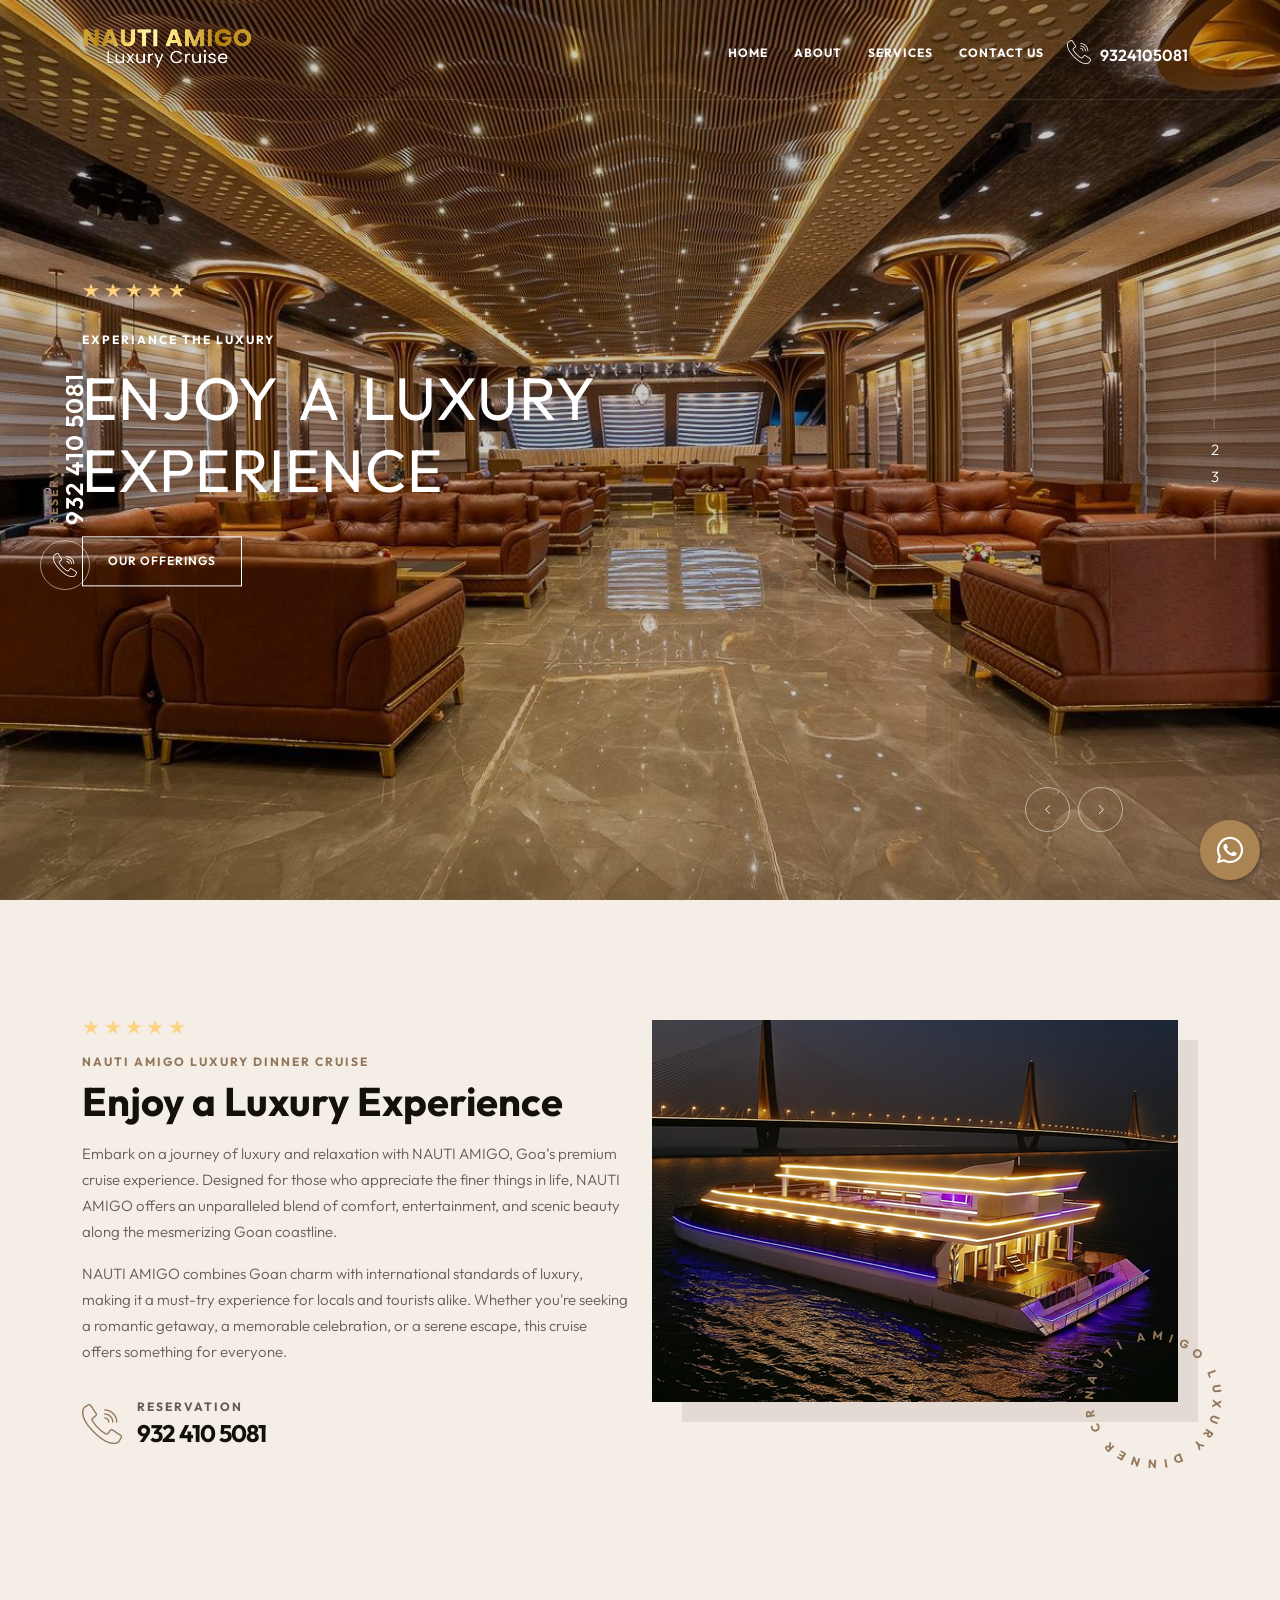
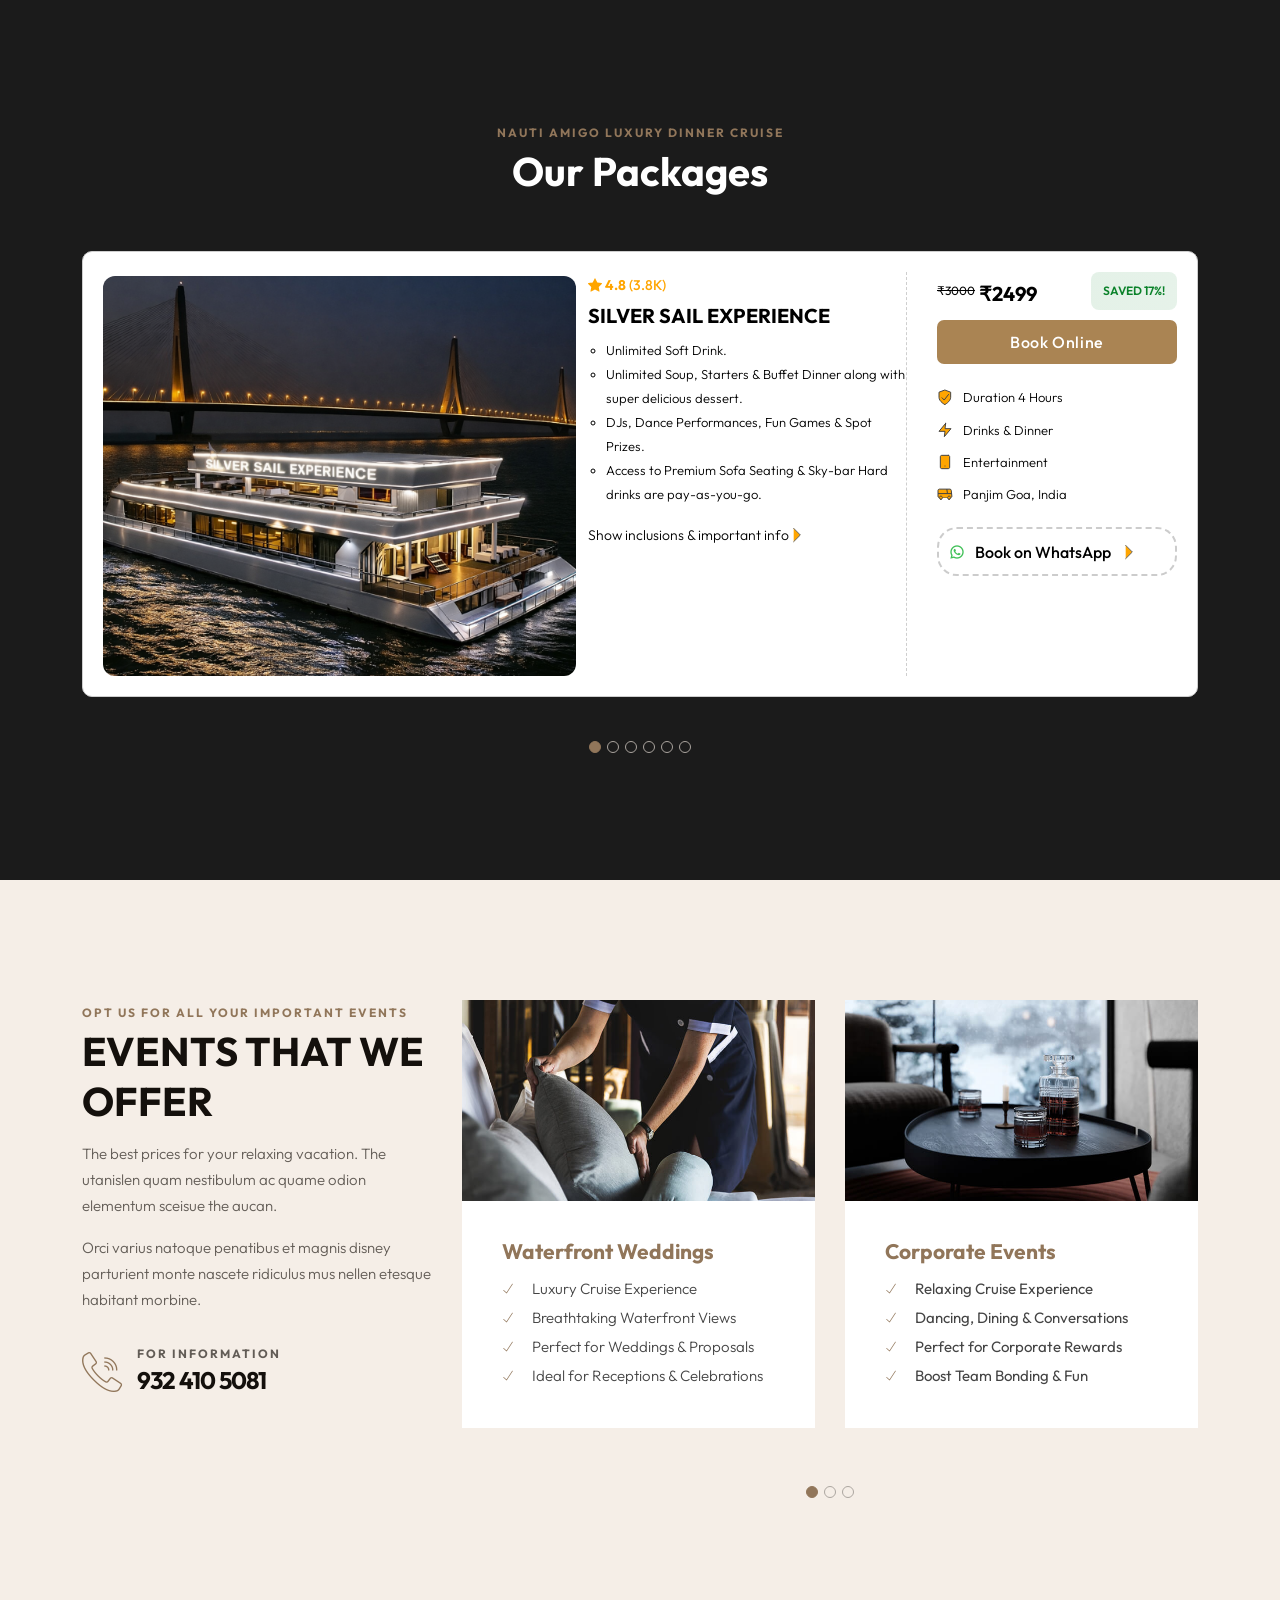
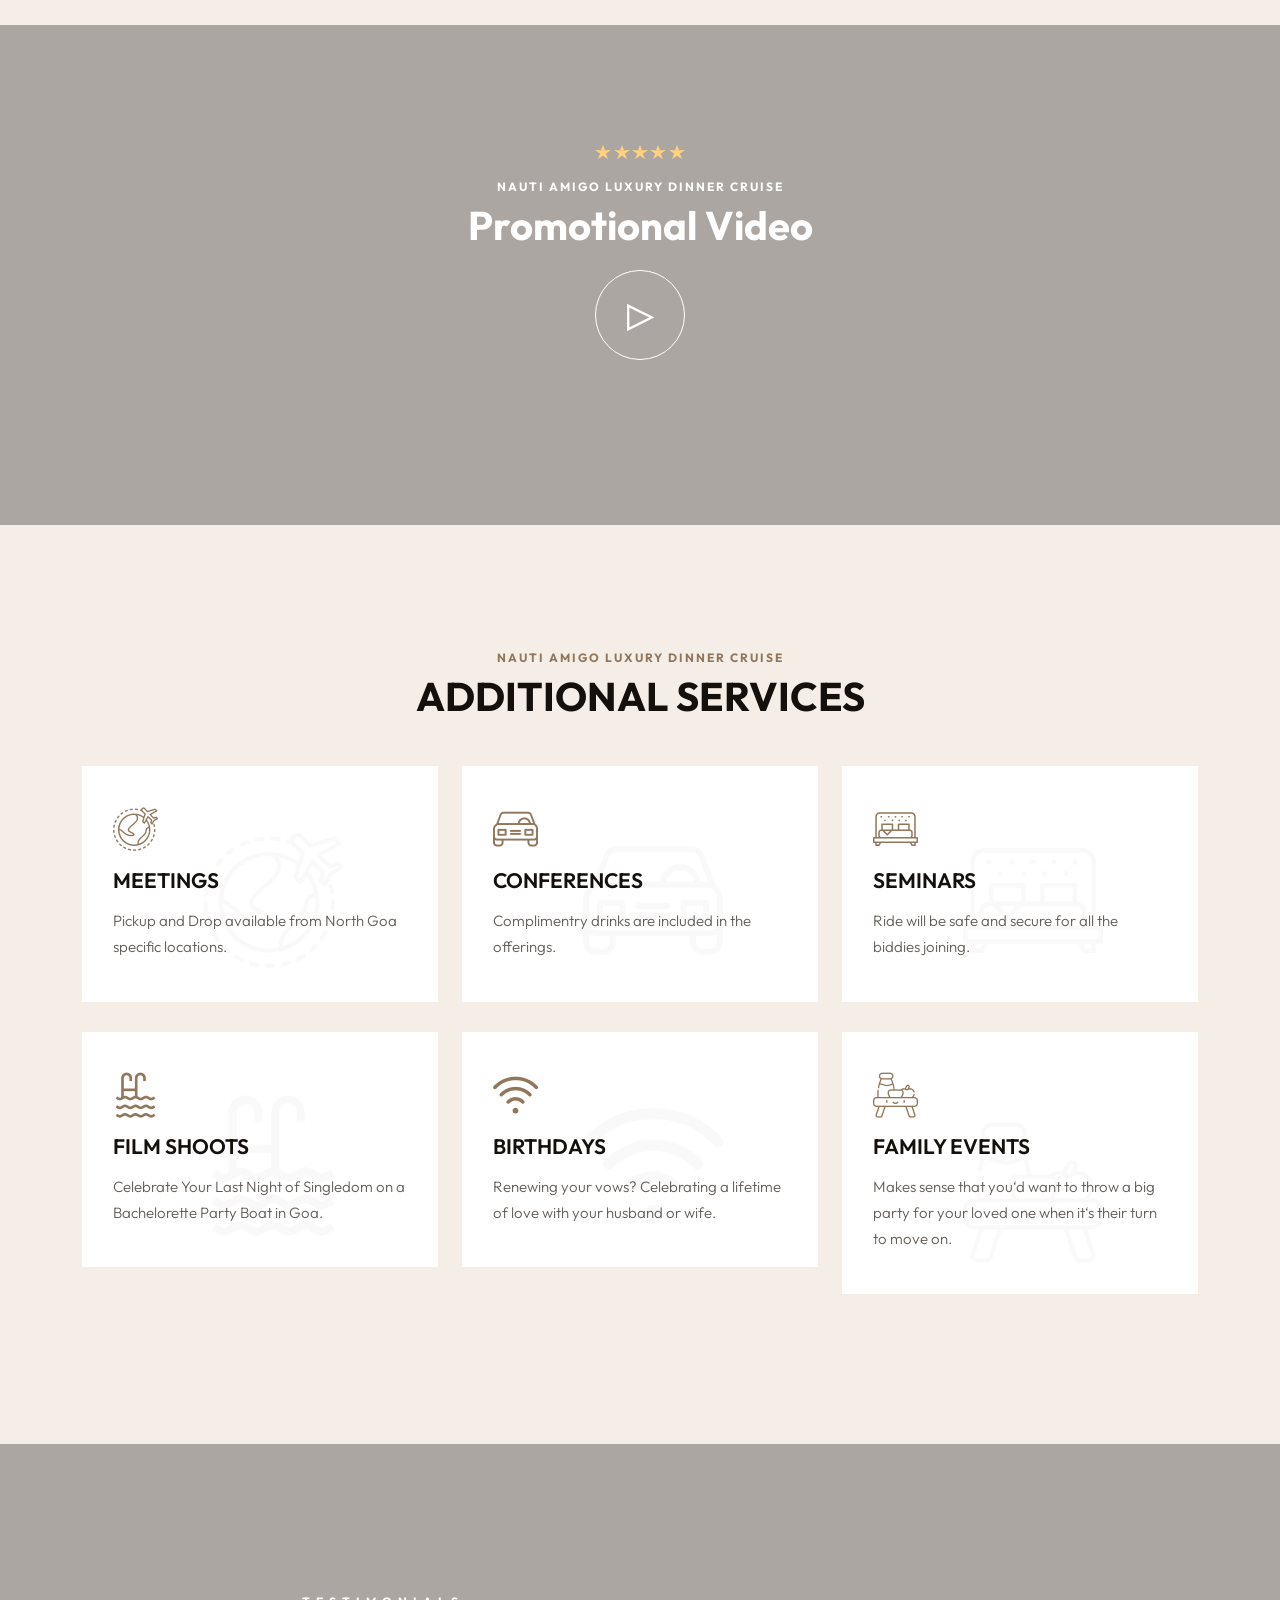
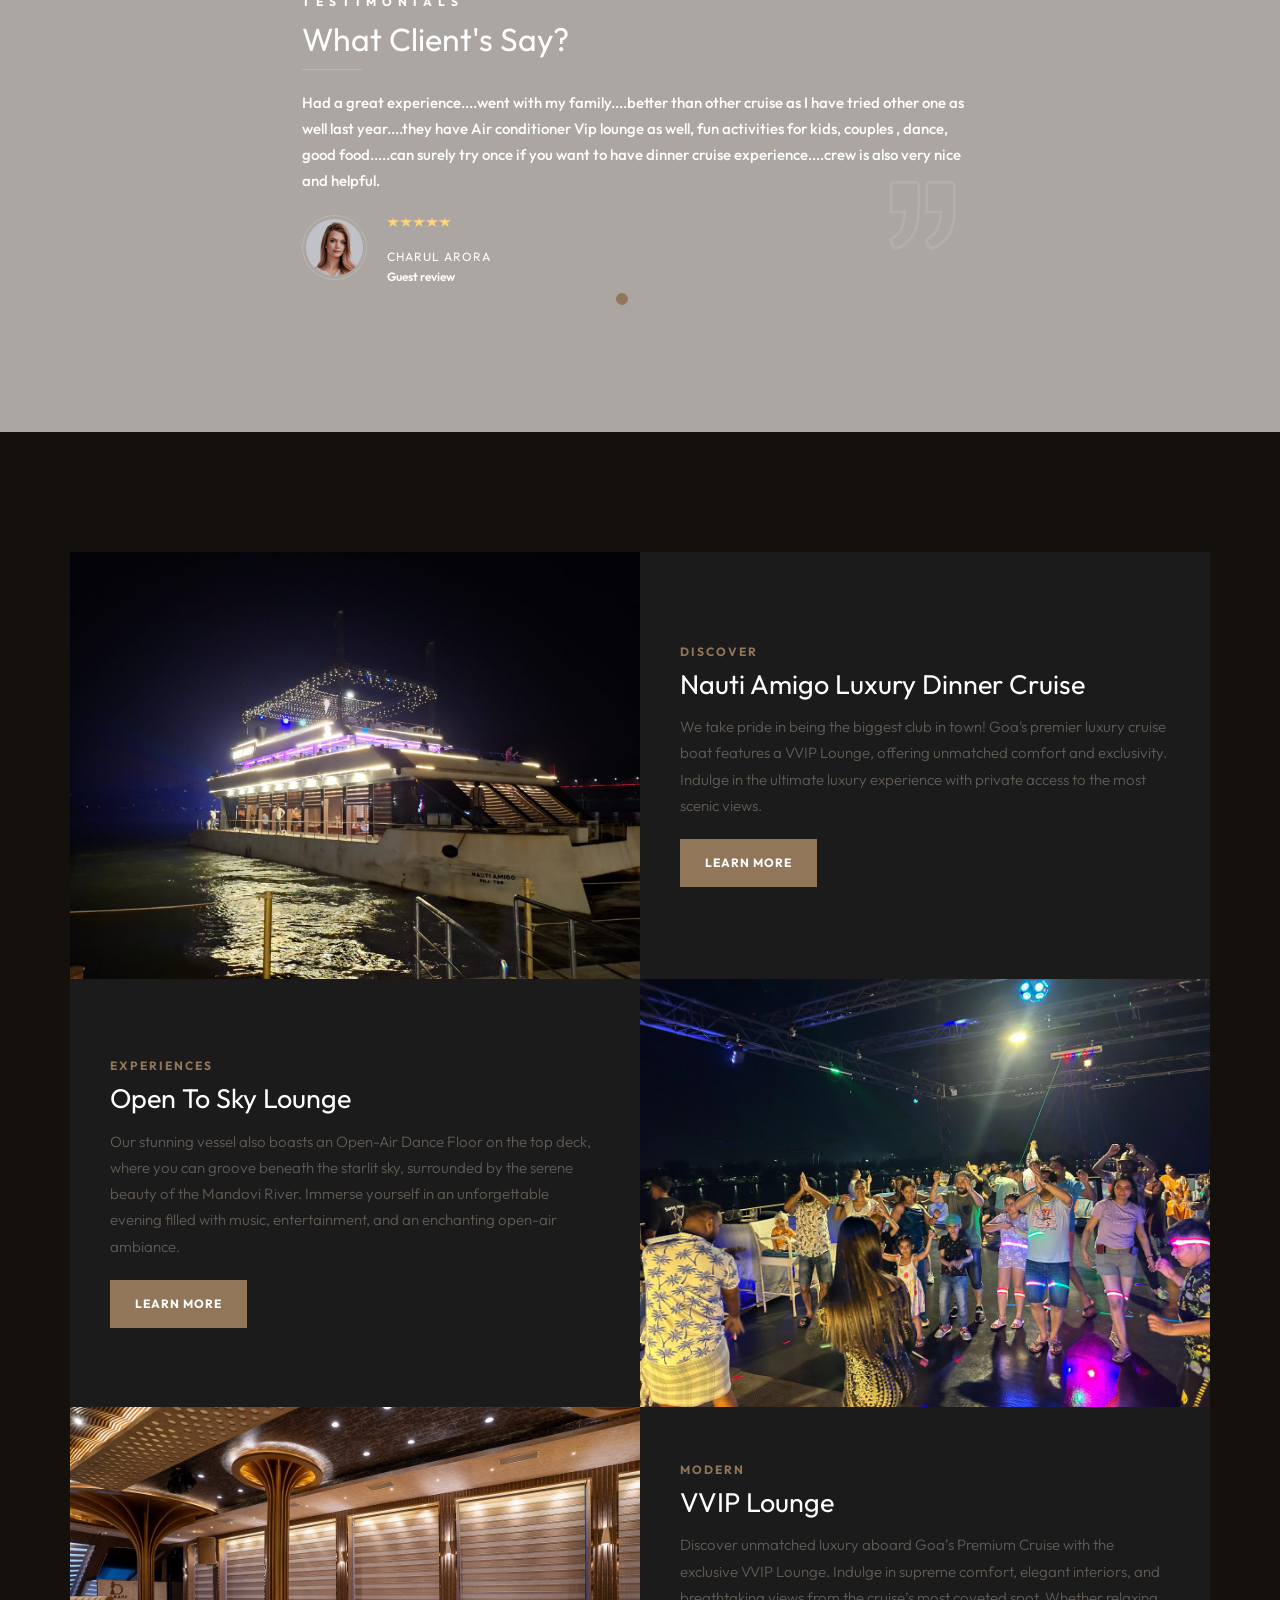
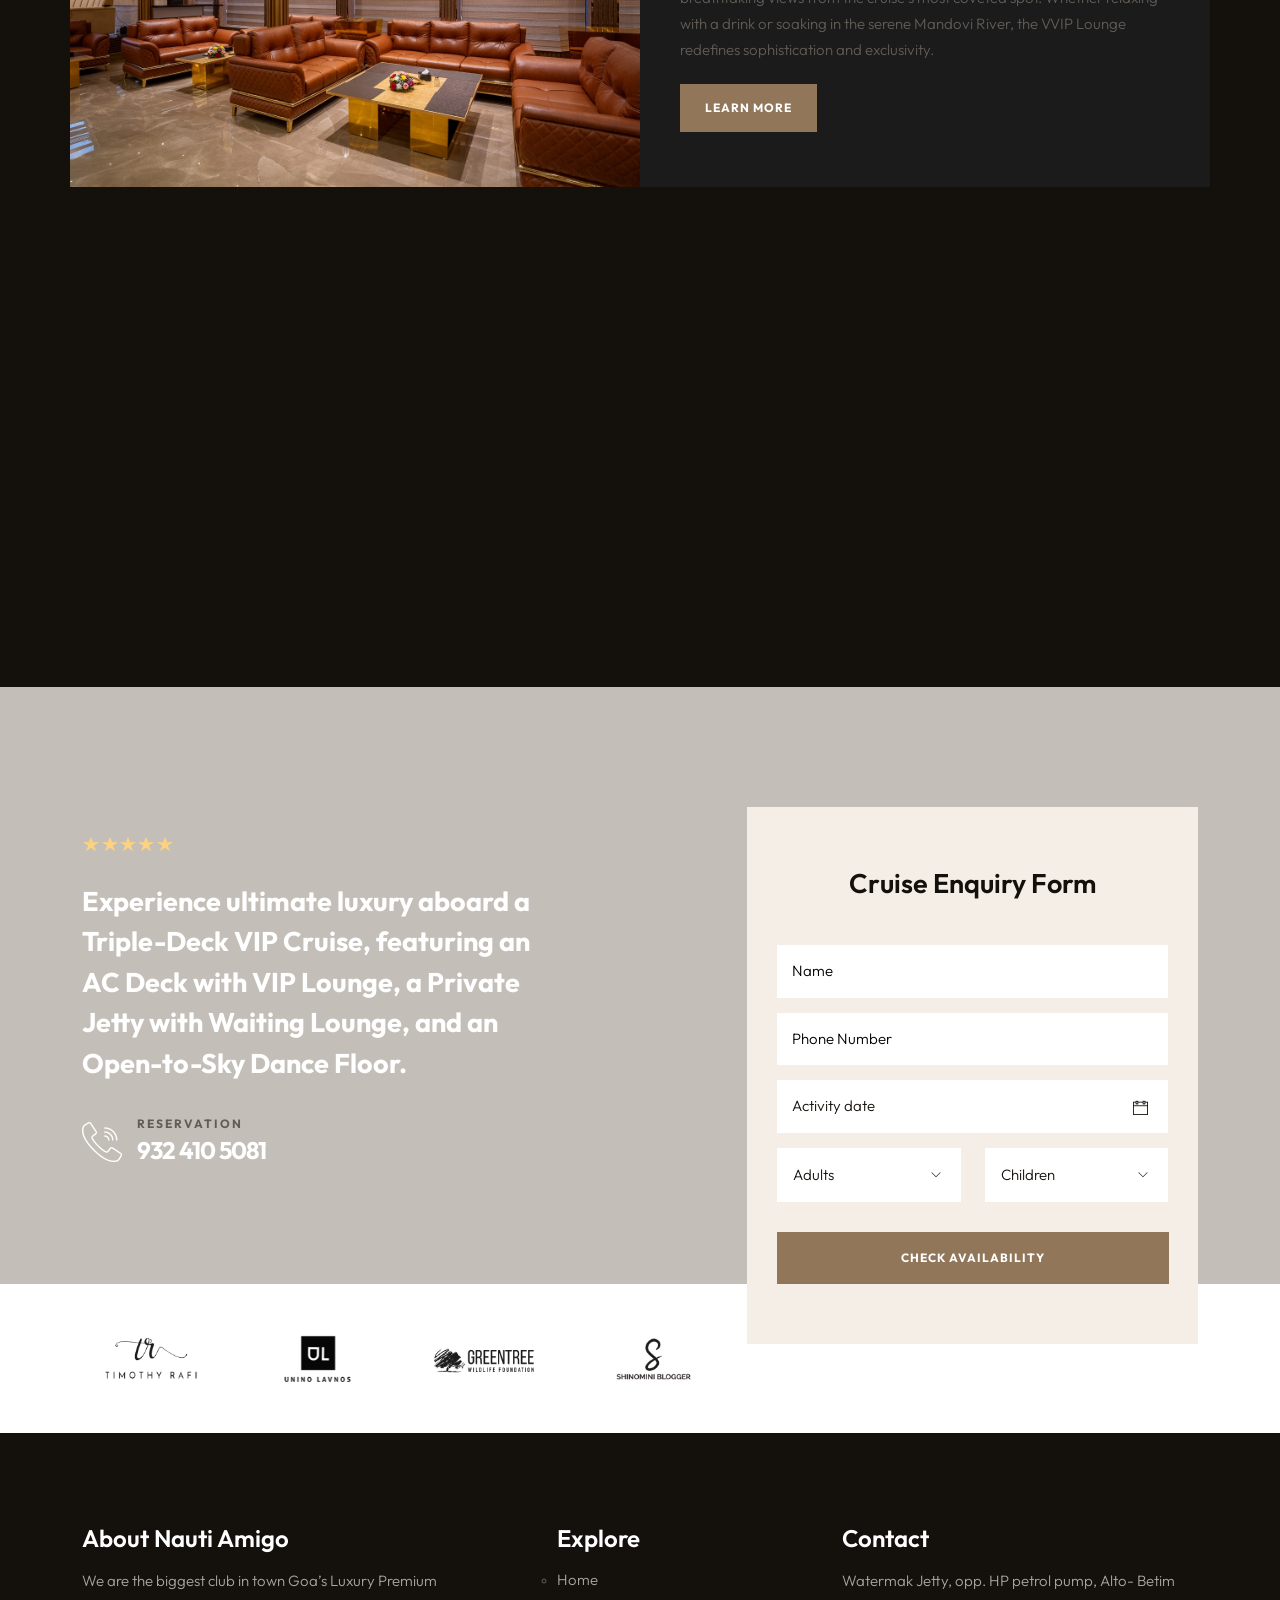
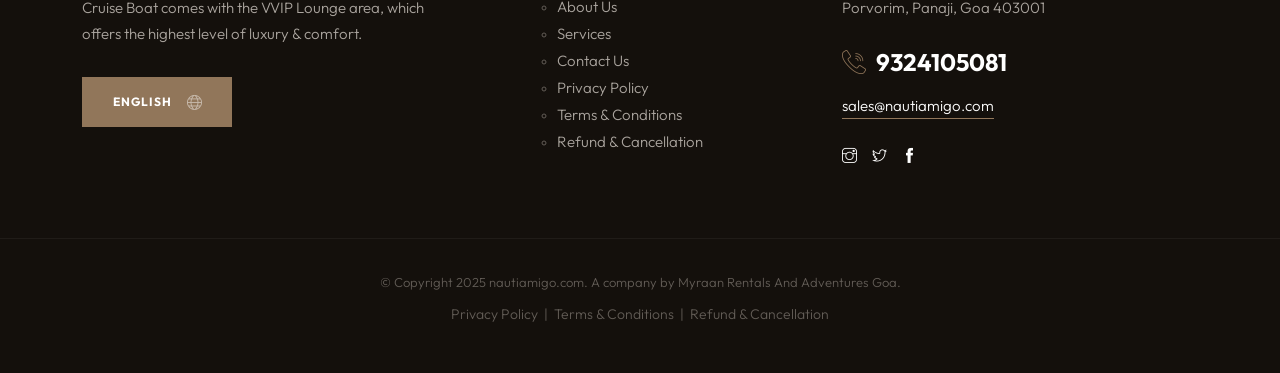
==== commit 3e36ea0f: "updated code" ====
--- a/index.html
+++ b/index.html
@@ -3,6 +3,13 @@
    <head>
       <meta charset="utf-8" />
       <meta http-equiv="X-UA-Compatible" content="IE=edge" />
+      <!-- Google Tag Manager -->
+<script>(function(w,d,s,l,i){w[l]=w[l]||[];w[l].push({'gtm.start':
+   new Date().getTime(),event:'gtm.js'});var f=d.getElementsByTagName(s)[0],
+   j=d.createElement(s),dl=l!='dataLayer'?'&l='+l:'';j.async=true;j.src=
+   'https://www.googletagmanager.com/gtm.js?id='+i+dl;f.parentNode.insertBefore(j,f);
+   })(window,document,'script','dataLayer','GTM-KL9DBWRN');</script>
+   <!-- End Google Tag Manager -->
       <meta
          name="viewport"
          content="width=device-width, initial-scale=1, maximum-scale=1"
@@ -1045,5 +1052,9 @@
          
          
       </script>
+      <!-- Google Tag Manager (noscript) -->
+<noscript><iframe src="https://www.googletagmanager.com/ns.html?id=GTM-KL9DBWRN"
+   height="0" width="0" style="display:none;visibility:hidden"></iframe></noscript>
+   <!-- End Google Tag Manager (noscript) -->
    </body>
 </html>
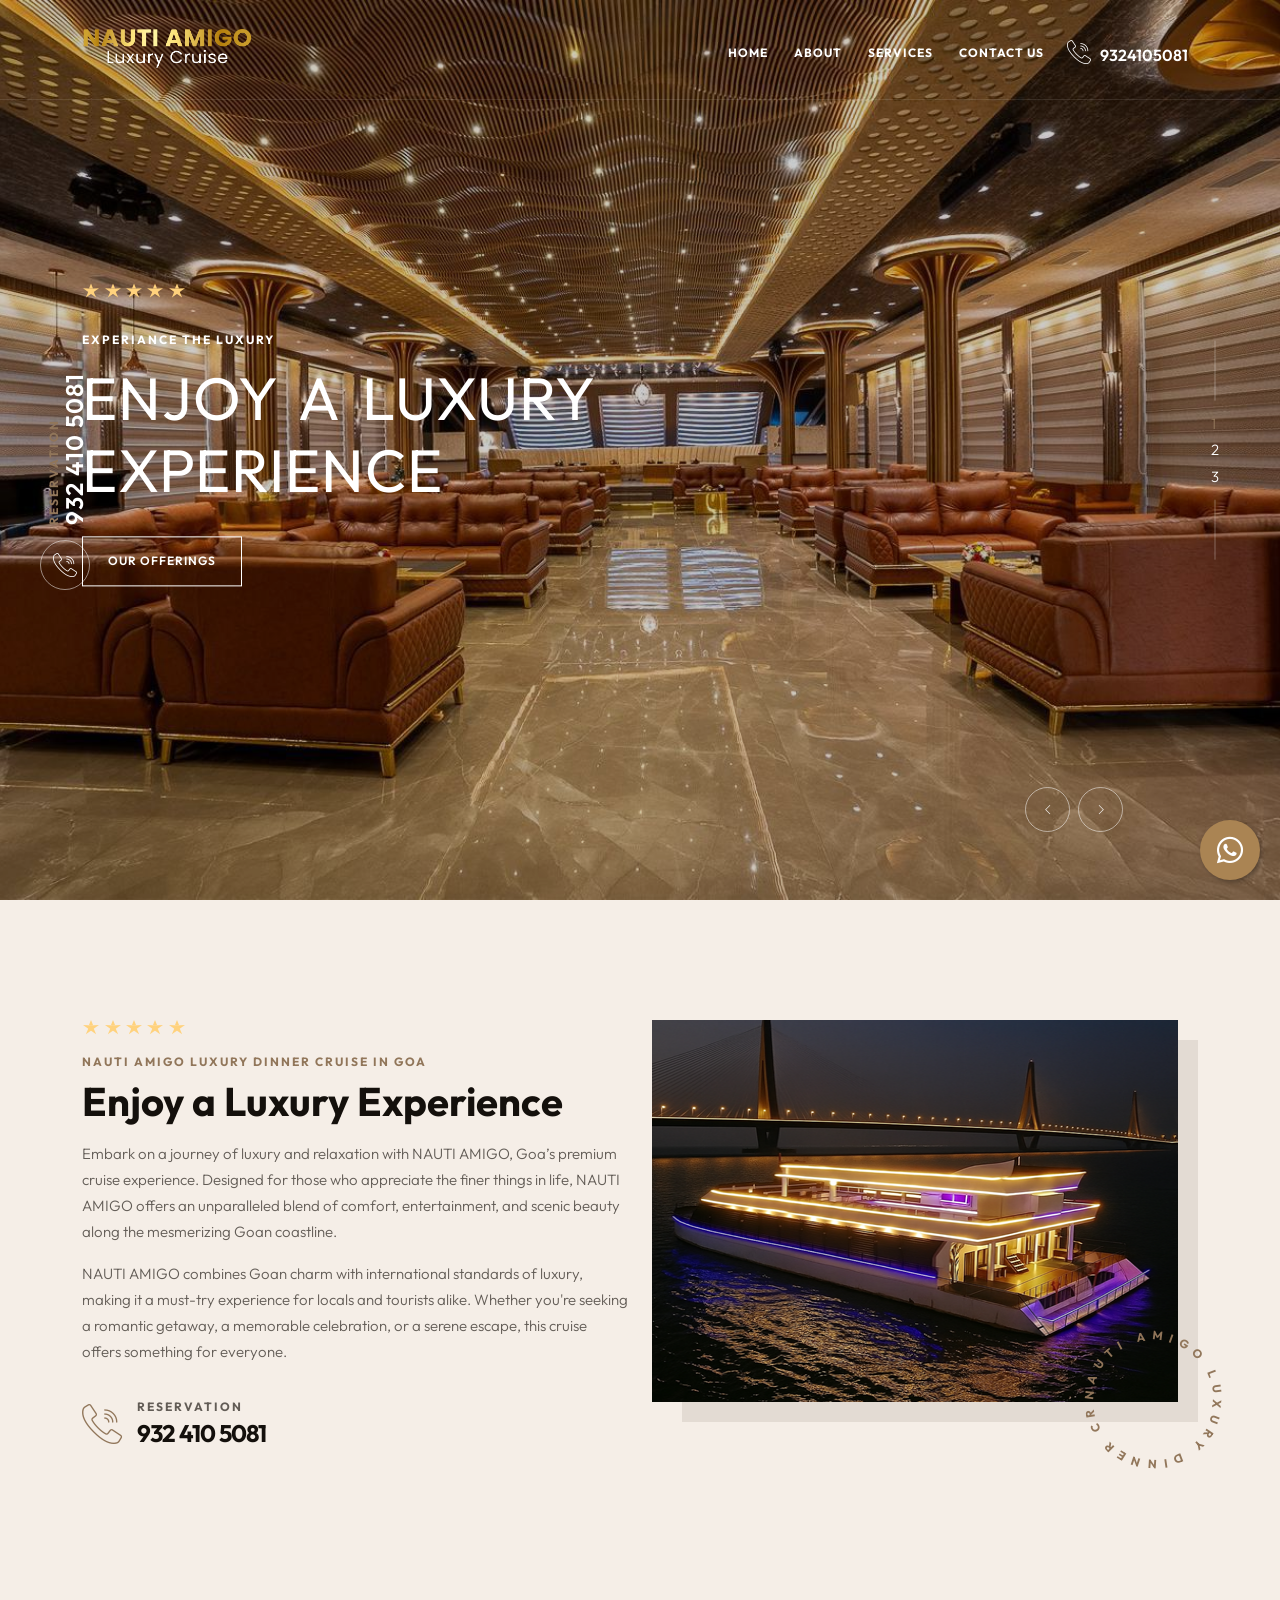
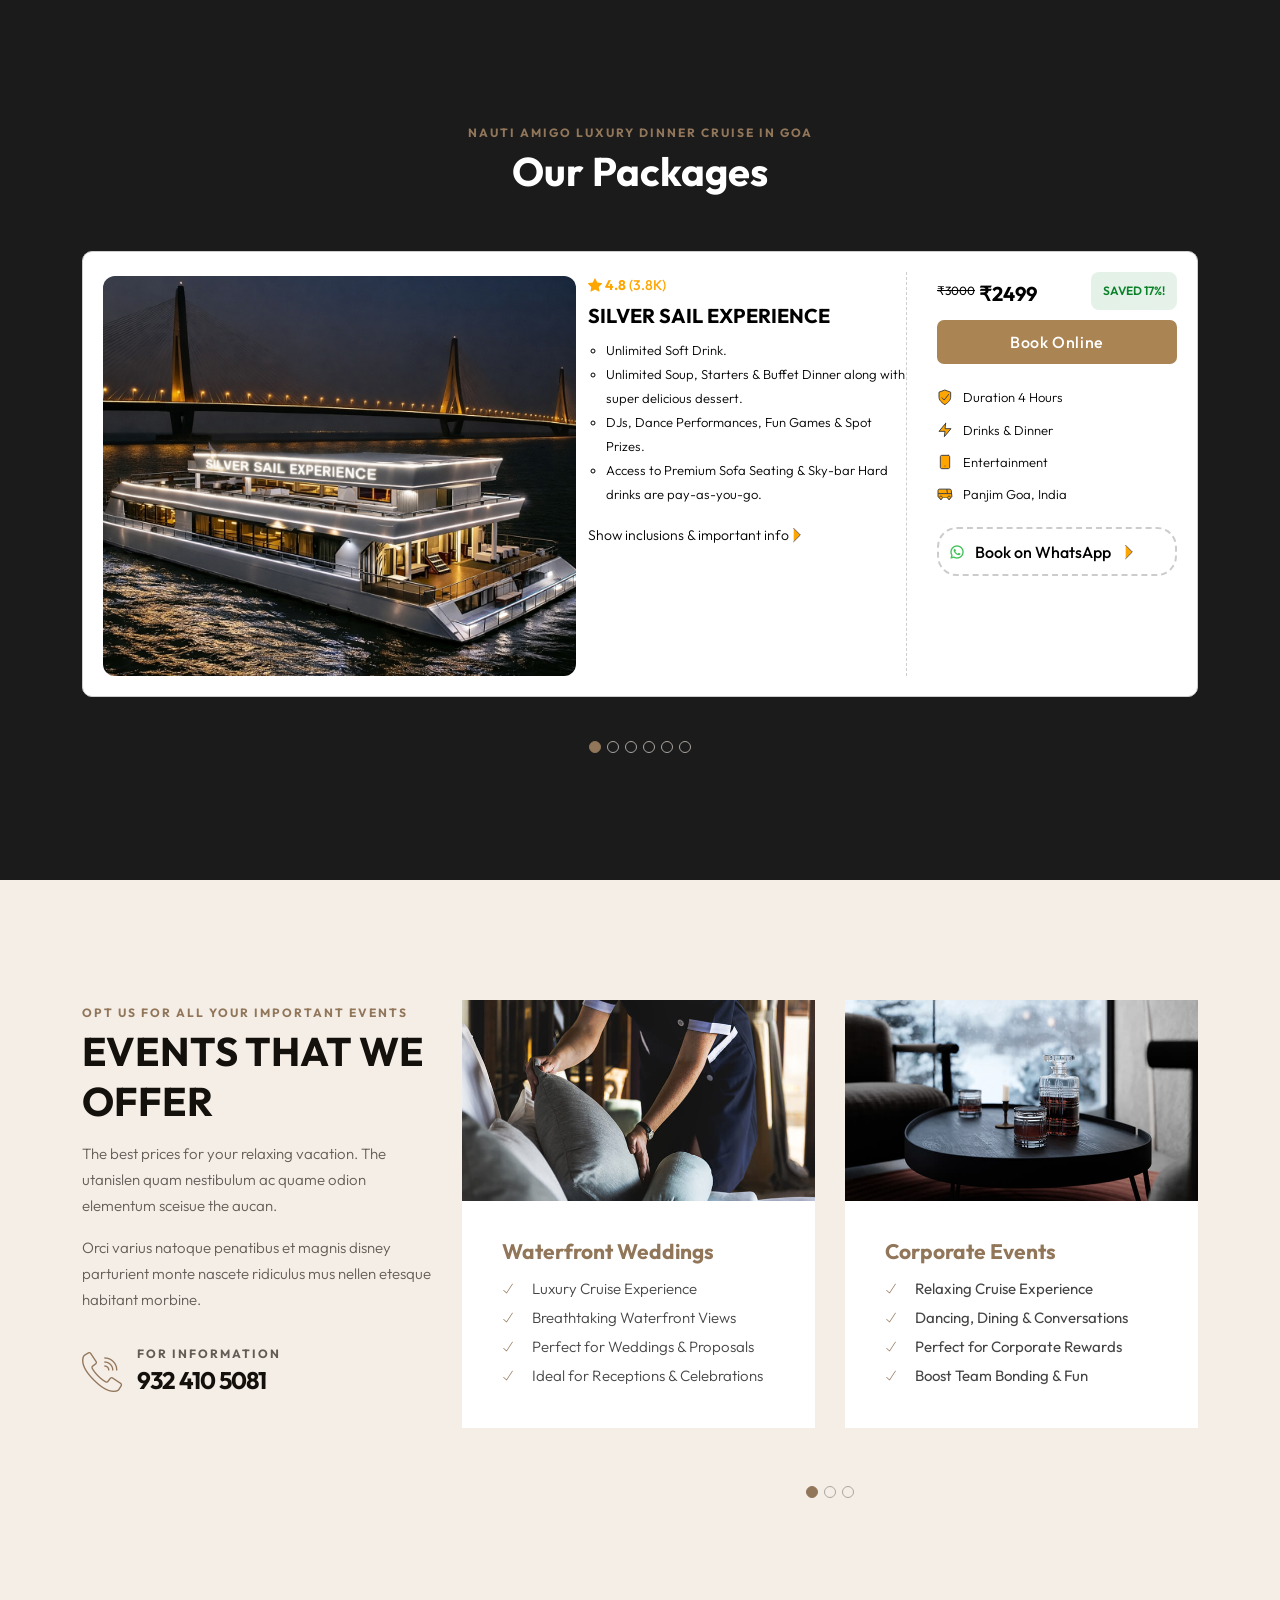
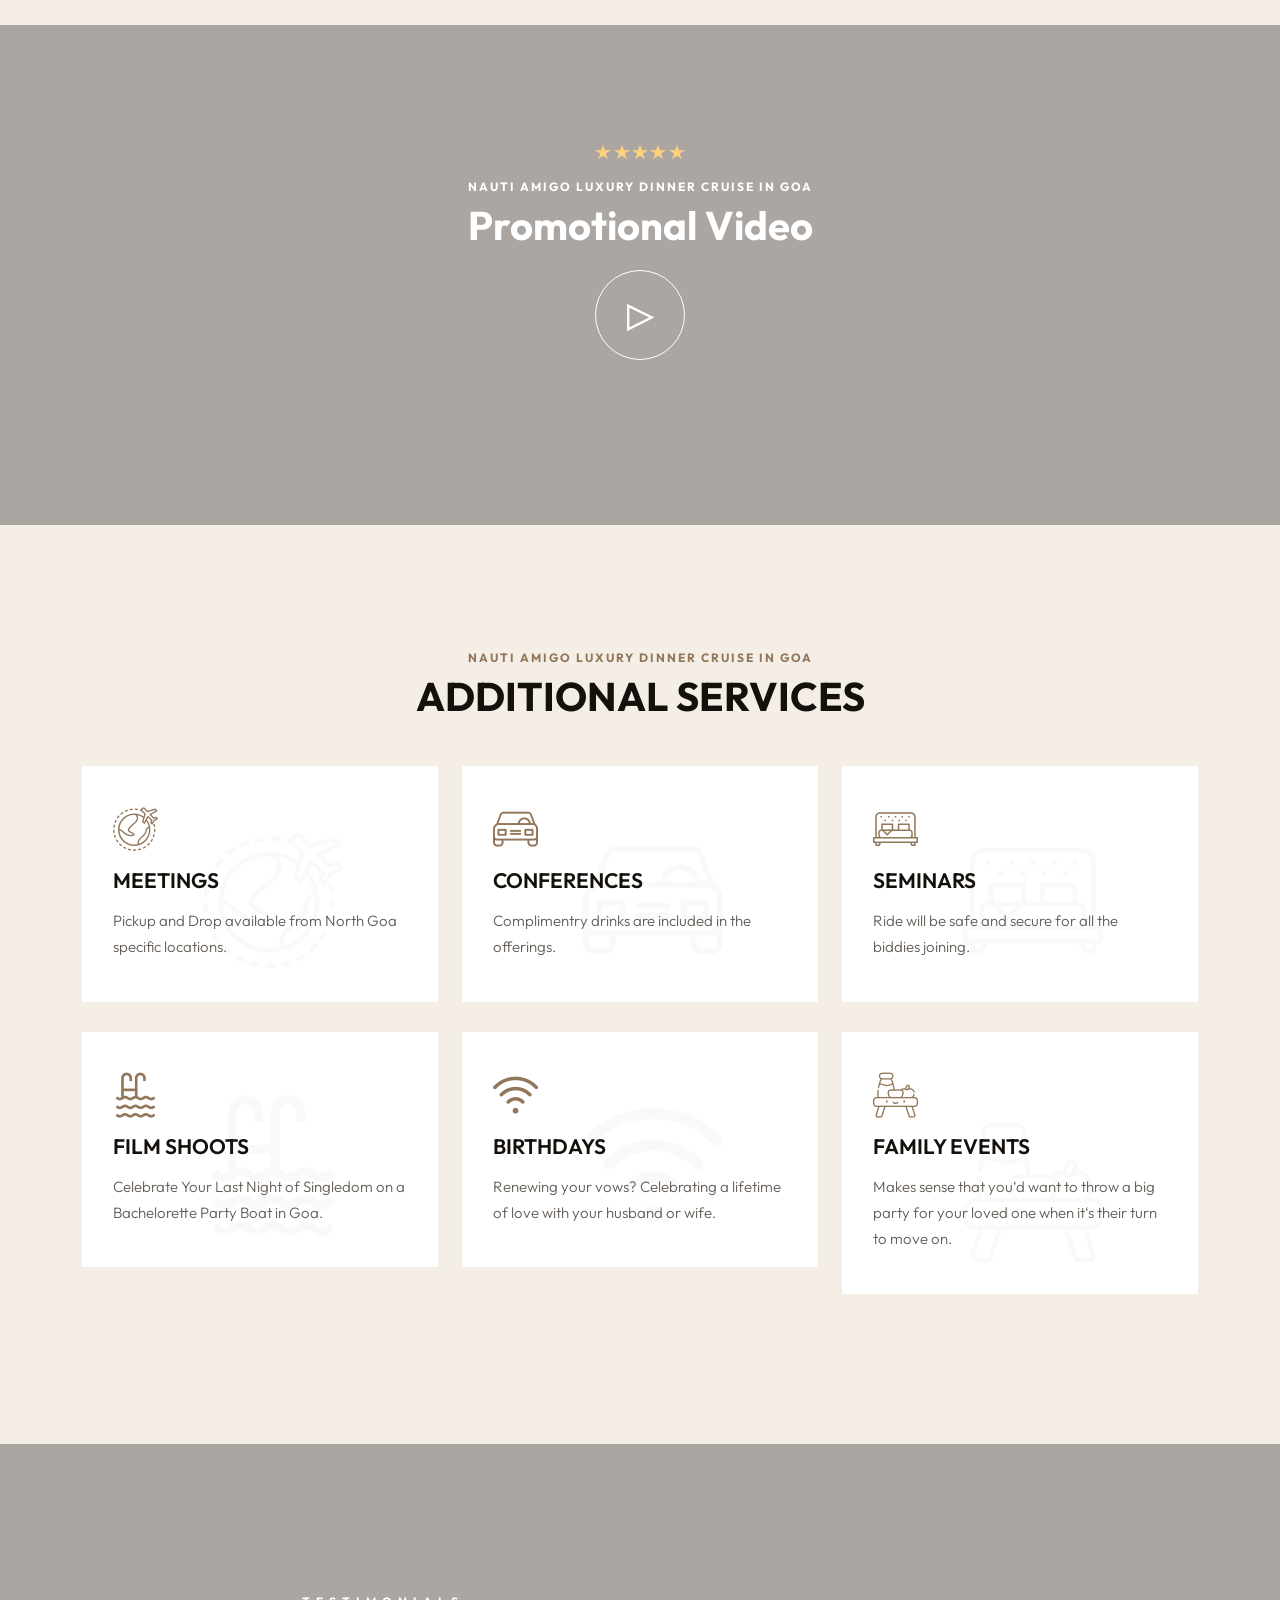
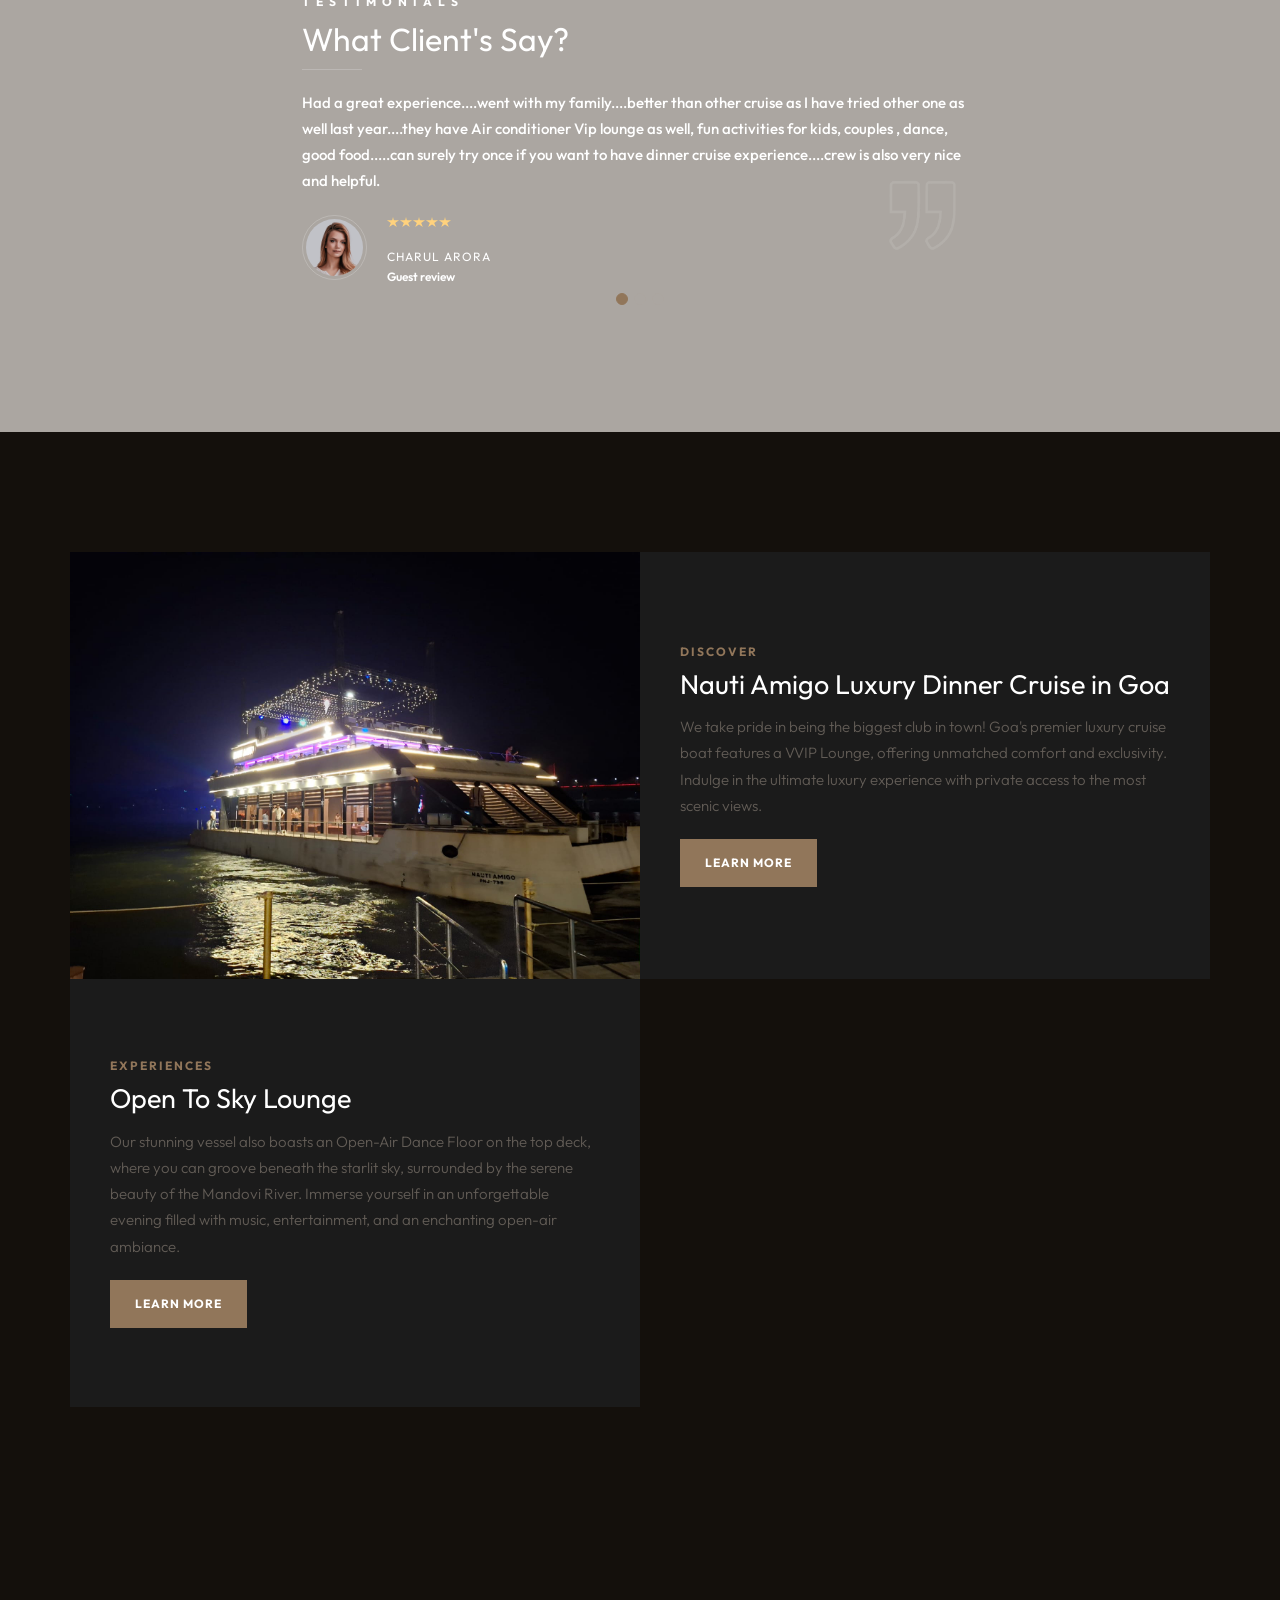
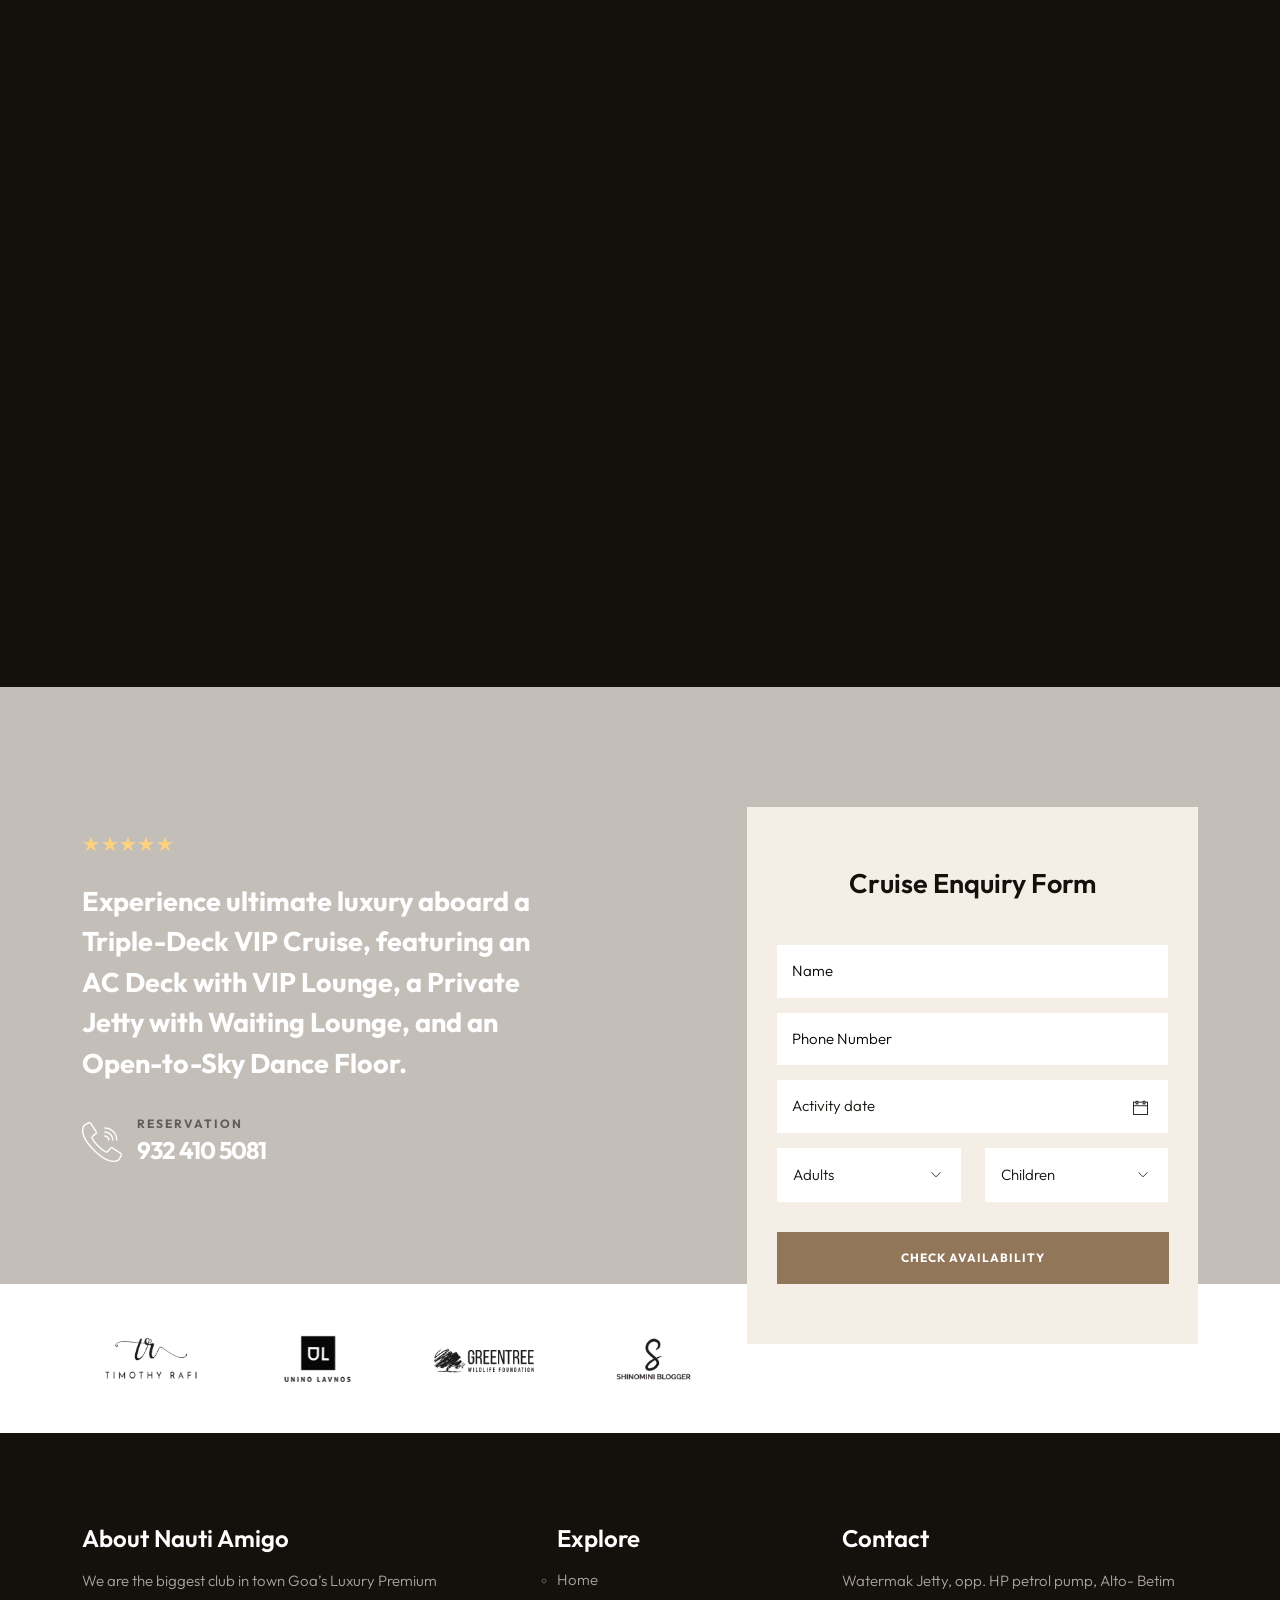
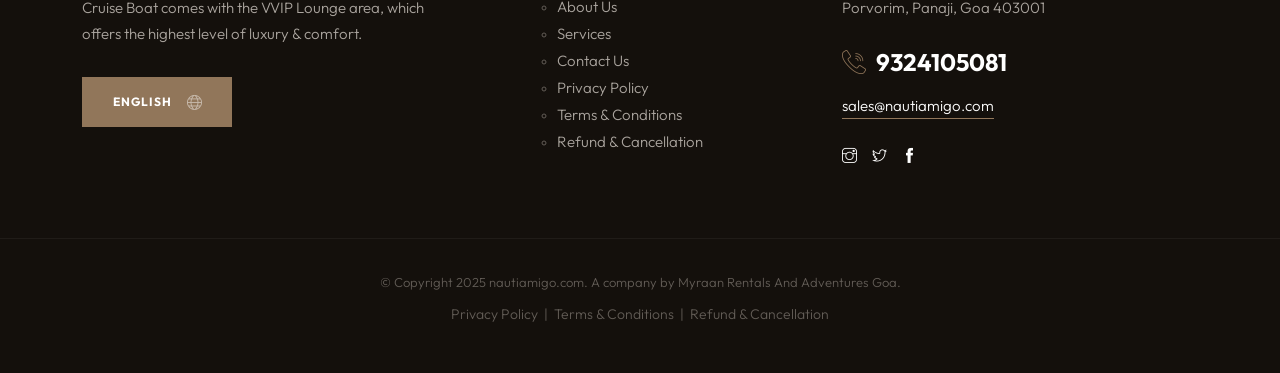
==== commit c5a9985a: "updated name and clarity code" ====
--- a/index.html
+++ b/index.html
@@ -14,7 +14,7 @@
          name="viewport"
          content="width=device-width, initial-scale=1, maximum-scale=1"
          />
-      <title>Nauti Amigo Luxury Dinner Cruise</title>
+      <title>Nauti Amigo Luxury Dinner Cruise in Goa</title>
       <link rel="shortcut icon" href="img/favicon.png" />
       <link
          rel="stylesheet"
@@ -285,7 +285,7 @@
                   <i class="star-rating"></i>
                   <i class="star-rating"></i>
                   </span>
-                  <div class="section-subtitle ">Nauti Amigo Luxury Dinner Cruise</div>
+                  <div class="section-subtitle ">Nauti Amigo Luxury Dinner Cruise in Goa</div>
                   <div class="section-title">Enjoy a Luxury Experience</div>
                   <p>
                      Embark on a journey of luxury and relaxation with NAUTI AMIGO, Goa’s premium cruise experience. Designed for those who appreciate the finer things in life, NAUTI AMIGO offers an unparalleled blend of comfort, entertainment, and scenic beauty along the mesmerizing Goan coastline.
@@ -319,7 +319,7 @@
                               <use xlink:href="#circlePath" fill="none"></use>
                               <text fill="#91765a">
                                  <textPath xlink:href="#circlePath">
-                                     Nauti Amigo Luxury Dinner Cruise .										
+                                     Nauti Amigo Luxury Dinner Cruise in Goa.										
                                  </textPath>
                               </text>
                            </g>
@@ -332,7 +332,7 @@
       </section>
      <section id="services" class="section-padding bg-darkblack">
       <div class="col-md-12 container text-center">
-      <div class="section-subtitle">Nauti Amigo Luxury Dinner Cruise</div>
+      <div class="section-subtitle">Nauti Amigo Luxury Dinner Cruise in Goa</div>
       <div class="section-title" style="color: white;">Our Packages</div>
       <div id="cruise-container" class="owl-carousel owl-theme"></div>
       </div>
@@ -462,7 +462,7 @@
          ><i class="star-rating"></i
          ></span>
       <div class="section-subtitle">
-      <span>Nauti Amigo Luxury Dinner Cruise</span>
+      <span>Nauti Amigo Luxury Dinner Cruise in Goa</span>
       </div>
       <div class="section-title"><span>Promotional Video</span></div>
       </div>
@@ -486,7 +486,7 @@
          <div class="container">
             <div class="row">
                <div class="col-md-12 mb-30 text-center">
-                  <div class="section-subtitle">Nauti Amigo Luxury Dinner Cruise</div>
+                  <div class="section-subtitle">Nauti Amigo Luxury Dinner Cruise in Goa </div>
                   <div class="section-title">ADDITIONAL SERVICES</div>
                </div>
             </div>
@@ -693,7 +693,7 @@
                         <div class="info">
                            <h6>Discover</h6>
                         </div>
-                        <h4>Nauti Amigo Luxury Dinner Cruise</h4>
+                        <h4>Nauti Amigo Luxury Dinner Cruise in Goa</h4>
                         <p>
                            We take pride in being the biggest club in town! Goa's premier luxury cruise boat features a VVIP Lounge, offering unmatched comfort and exclusivity. Indulge in the ultimate luxury experience with private access to the most scenic views.
                         </p>
@@ -1055,6 +1055,13 @@
       <!-- Google Tag Manager (noscript) -->
 <noscript><iframe src="https://www.googletagmanager.com/ns.html?id=GTM-KL9DBWRN"
    height="0" width="0" style="display:none;visibility:hidden"></iframe></noscript>
+   <script type="text/javascript">
+      (function(c,l,a,r,i,t,y){
+          c[a]=c[a]||function(){(c[a].q=c[a].q||[]).push(arguments)};
+          t=l.createElement(r);t.async=1;t.src="https://www.clarity.ms/tag/"+i;
+          y=l.getElementsByTagName(r)[0];y.parentNode.insertBefore(t,y);
+      })(window, document, "clarity", "script", "ia5nk363yg");
+  </script>
    <!-- End Google Tag Manager (noscript) -->
    </body>
 </html>
